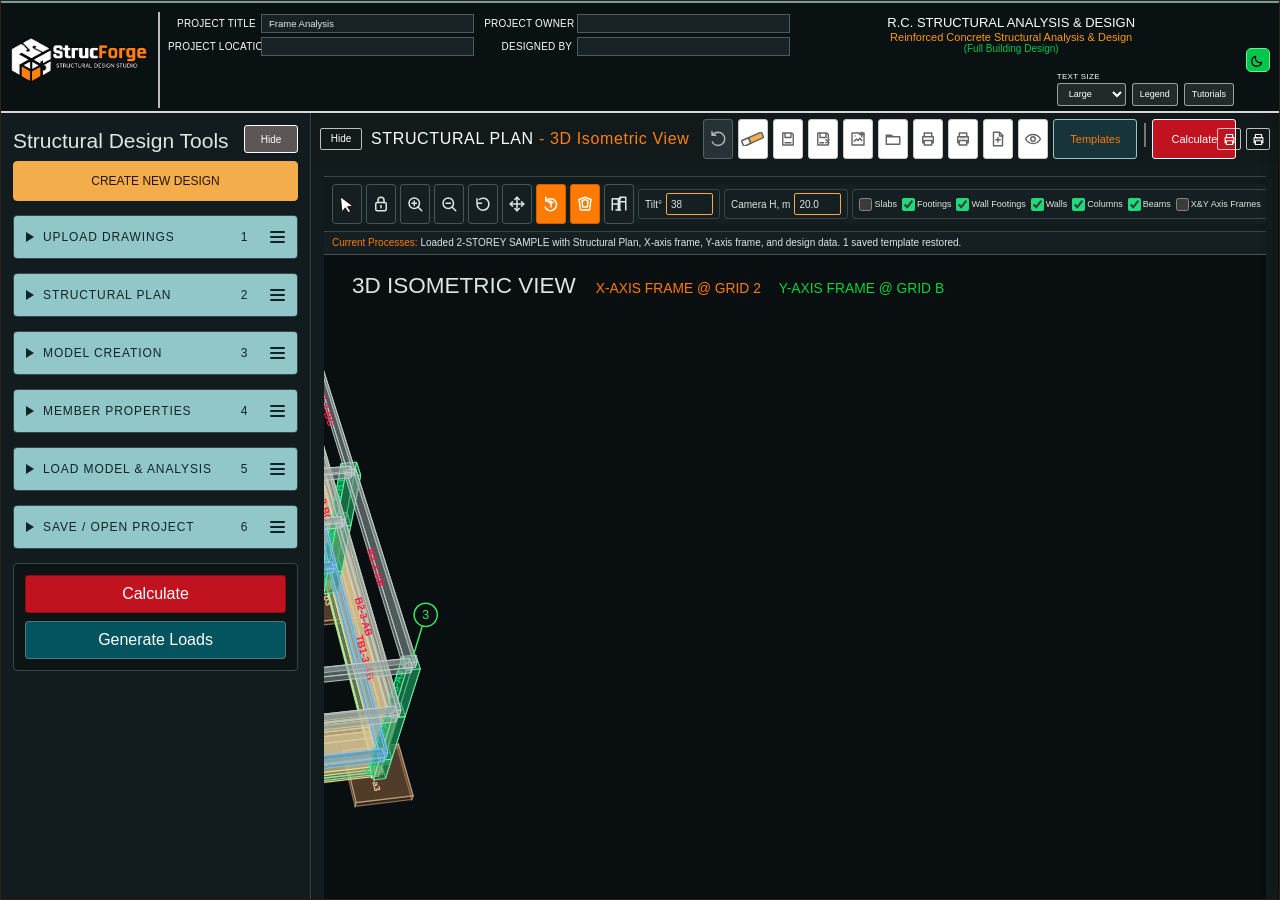
==== index.html @ c43afff8 "Keep A1 grid intersection consistent in 3D" ====
<!DOCTYPE html>
<html lang="en">
<head>
   <!-- Google tag (gtag.js) -->
<script async src="https://www.googletagmanager.com/gtag/js?id=G-LS4QZY01WS"></script>
<script>
  window.dataLayer = window.dataLayer || [];
  function gtag(){dataLayer.push(arguments);}
  gtag('js', new Date());

  gtag('config', 'G-LS4QZY01WS');
</script>
  <meta charset="UTF-8" />
  <meta name="viewport" content="width=device-width, initial-scale=1.0" />
  <title>RC Structural Frame Analysis</title>
  <link rel="icon" type="image/svg+xml" href="assets/SF-LOGO.svg" />
  <link rel="stylesheet" href="styles.css?v=68" />
  <!-- Authentication and premium gating are retained in the repository but paused during development. -->
  <style>
    .structural-sequence {
      display: grid;
      gap: 14px;
      padding: 12px;
      background: #f7f4f1;
      border: 1px solid rgba(40, 34, 30, 0.18);
      border-radius: 8px;
      margin-bottom: 12px;
    }
    .sequence-sheet {
      background: #fff;
      border: 1px solid rgba(30, 30, 30, 0.18);
      border-radius: 6px;
      padding: 12px;
      min-width: 0;
    }
    .sequence-sheet h2 {
      margin: 0 0 8px;
      font: 700 16px/1.2 Arial, sans-serif;
      letter-spacing: 0.04em;
      text-transform: uppercase;
    }
    .structural-plan-title-row {
      display: grid;
      grid-template-columns: 42px 285px minmax(0, 1fr) auto;
      align-items: center;
      gap: 9px;
      min-height: 44px;
      padding: 5px 8px;
      background: #878181;
      color: #fff;
    }
    .structural-plan-title-row h2 {
      min-width: 0;
      margin: 0;
      color: inherit;
      white-space: nowrap;
    }
    .structural-plan-title-row .drawing-title-suffix {
      color: #ff8112;
      text-transform: none;
    }
    .structural-plan-actions {
      grid-column: 4;
      grid-row: 1;
      justify-self: end;
      margin-left: 0;
    }
    #structuralSequence {
      padding: 0;
    }
    #structuralPlanSheet {
      padding: 0;
      border: 0;
    }
    #structuralPlanContent {
      padding: 12px;
    }
    .sequence-sheet.is-collapsed .structural-plan-content {
      display: none;
    }
    .sequence-grid {
      display: grid;
      grid-template-columns: minmax(280px, 1.05fr) minmax(260px, 0.95fr);
      gap: 14px;
    }
    .sequence-canvas {
      width: max(100%, 1500px);
      height: max(calc(100vh - 155px), 760px);
      min-height: 760px;
      display: block;
      background: #fff;
      cursor: default;
    }
    .sequence-note {
      margin: 8px 0 0;
      color: #514a45;
      font-size: 12px;
      line-height: 1.35;
    }
    .unified-drawing-stage {
      position: relative;
      display: grid;
      min-width: max(100%, 1500px);
      min-height: 760px;
      background: #fff;
    }
    .unified-drawing-stage > canvas {
      grid-area: 1 / 1;
      width: max(100%, 1500px) !important;
      height: max(calc(100vh - 155px), 760px) !important;
      min-height: 760px;
    }
    .unified-drawing-stage > canvas.is-inactive-view {
      visibility: hidden;
      pointer-events: none;
    }
    .template-browser {
      grid-area: 1 / 1;
      display: grid;
      align-content: start;
      gap: 16px;
      min-width: 0;
      min-height: 760px;
      padding: 24px;
      background: #fff;
      color: #1f1b19;
    }
    .template-browser.is-inactive-view {
      display: none;
    }
    .template-browser-heading {
      display: flex;
      align-items: center;
      min-height: 34px;
      border-bottom: 1px solid #b9b4b1;
    }
    .template-browser-heading h3 {
      margin: 0;
      font: 800 16px/1 Arial, sans-serif;
      letter-spacing: 0;
      text-transform: uppercase;
    }
    .template-browser-actions {
      display: inline-flex;
      align-items: center;
      gap: 8px;
      margin-left: auto;
    }
    .template-selection-count {
      color: #4d4744;
      font: 700 10px/1 Arial, sans-serif;
    }
    .template-delete-button {
      display: inline-flex;
      align-items: center;
      justify-content: center;
      width: 30px;
      height: 30px;
      padding: 0;
      border: 1px solid #8d3232;
      border-radius: 3px;
      background: #b42318;
      color: #fff;
      cursor: pointer;
    }
    .template-delete-button:disabled {
      border-color: #aaa;
      background: #dedede;
      color: #777;
      cursor: not-allowed;
    }
    .template-delete-button svg {
      width: 17px;
      height: 17px;
      fill: none;
      stroke: currentColor;
      stroke-width: 2;
      stroke-linecap: round;
      stroke-linejoin: round;
    }
    .template-grid {
      display: grid;
      grid-template-columns: repeat(auto-fill, minmax(260px, 360px));
      align-items: start;
      gap: 16px;
    }
    .template-card {
      position: relative;
      display: grid;
      gap: 10px;
      width: 100%;
      padding: 10px;
      overflow: hidden;
      border: 1px solid #9c9693;
      border-radius: 4px;
      background: #f7f7f7;
      color: #1f1b19;
      cursor: pointer;
      text-align: left;
    }
    .template-card.is-selected {
      border-color: #ff8112;
      box-shadow: 0 0 0 2px #ff8112;
    }
    .template-card-open {
      display: grid;
      gap: 10px;
      width: 100%;
      padding: 0;
      border: 0;
      background: transparent;
      color: inherit;
      cursor: pointer;
      text-align: left;
    }
    .template-card-select {
      position: absolute;
      top: 16px;
      right: 16px;
      display: inline-flex;
      align-items: center;
      gap: 5px;
      padding: 4px 6px;
      border: 1px solid #545b5d;
      border-radius: 3px;
      background: rgba(255,255,255,.94);
      color: #101719;
      font: 800 9px/1 Arial,sans-serif;
      cursor: pointer;
    }
    .template-card-select input { margin: 0; accent-color: #ff8112; }
    .template-card:hover {
      border-color: #ff8112;
      background: #fff;
    }
    .template-card:focus-visible {
      outline: 2px solid #ff8112;
      outline-offset: 2px;
    }
    .template-card-thumbnail {
      display: block;
      width: 100%;
      aspect-ratio: 16 / 10;
      border: 1px solid #2e3435;
      background: #0d1112;
      object-fit: cover;
    }
    .template-card-title {
      display: block;
      color: inherit;
      font: 800 13px/1.2 Arial, sans-serif;
      letter-spacing: 0;
      text-transform: uppercase;
    }
    #saveTemplateDialog { background:#f4f8f8; color:#101719; }
    #saveTemplateDialog h3,
    #saveTemplateDialog p,
    #saveTemplateDialog label { color:#101719; }
    #saveTemplateDialog #saveTemplateName {
      border:2px solid #44585b;
      background:#fff!important;
      color:#070b0c!important;
      caret-color:#070b0c;
      font-weight:700;
    }
    #saveTemplateDialog #saveTemplateName::placeholder { color:#596164; opacity:1; }
    .unified-frame-command-bank {
      display: none !important;
    }
    .unified-drawing-status {
      display: inline-flex;
      align-items: center;
      gap: 4px;
      margin-left: auto;
      min-width: 0;
      color: #111;
      font: 700 10px/1 Arial, sans-serif;
    }
    .unified-drawing-status > span {
      min-height: 28px;
      display: inline-flex;
      align-items: center;
      padding: 4px 6px;
      background: #f8f8f8;
      border: 1px solid #d0cbcb;
      white-space: nowrap;
    }
    .unified-drawing-status > [hidden] {
      display: none !important;
    }
    .unified-drawing-status #statusLabel {
      max-width: min(30vw, 430px);
      overflow: hidden;
      text-overflow: ellipsis;
    }
    .sequence-sheet #statusLabel.unified-general-status {
      display: block;
      width: 100%;
      max-width: none;
      min-height: 22px;
      margin: 0;
      padding: 5px 8px;
      overflow: hidden;
      border-bottom: 1px solid #d0cbcb;
      background: #f8f8f8;
      color: #333;
      font: 700 10px/1.2 Arial, sans-serif;
      text-overflow: ellipsis;
      white-space: nowrap;
    }
    #statusLabel::before {
      content: "Current Processes: ";
      color: #ff7a00;
      font-weight: 300;
      white-space: nowrap;
    }
    main::-webkit-scrollbar {
      width: 0;
    }
    .panel {
      scrollbar-width: none;
      -ms-overflow-style: none;
    }
    .panel::-webkit-scrollbar {
      width: 0;
      height: 0;
    }
    .plan-source-grid {
      display: grid;
      grid-template-columns: 1fr 1fr;
      gap: 8px;
    }
    .plan-source-grid label {
      display: block;
    }
    .plan-grid-editor,
    .plan-span-editor {
      display: grid;
      grid-template-columns: repeat(auto-fit, minmax(48px, 1fr));
      gap: 4px;
      margin: 4px 0 9px;
    }
    .plan-grid-editor.is-two-layer,
    .plan-span-editor.is-two-layer {
      grid-template-columns: repeat(var(--plan-editor-columns, 3), minmax(68px, 1fr));
      grid-auto-flow: row;
      overflow-x: auto;
      padding-bottom: 2px;
    }
    .plan-grid-cell,
    .plan-grid-add,
    .plan-span-cell {
      min-height: 30px;
      min-width: 0;
      border: 1px solid #aaa4a1;
      background: #fff;
    }
    .plan-grid-cell {
      display: flex;
      align-items: center;
      justify-content: center;
    }
    .plan-grid-cell > label {
      display: inline-flex;
      align-items: center;
      justify-content: center;
      gap: 3px;
      min-width: 0;
      margin: 0;
      font-size: 10px;
      font-weight: 900;
    }
    .plan-grid-cell input { width: 13px; height: 13px; margin: 0; accent-color: #ff8112; }
    .member-name-hover-editor {
      position: fixed;
      z-index: 12000;
      max-width: 150px;
      padding: 3px 5px;
      border: 1px solid #ff7a00;
      border-radius: 3px;
      background: rgba(5, 21, 23, 0.97);
      color: #fff;
      box-shadow: 0 4px 12px rgba(0, 0, 0, 0.36);
      font: 300 9px/1.25 "Aptos Light", Aptos, Arial, sans-serif;
      pointer-events: none;
      white-space: nowrap;
    }
    .member-name-hover-editor[hidden] { display: none; }
    #memberNameDialog { width: min(210px, calc(100vw - 20px)); }
    #memberNameDialog .girder-direction-dialog-inner { padding: 8px; }
    #memberNameDialog h3 { margin-bottom: 4px; font-size: 11px; }
    #memberNameDialog label { margin-bottom: 3px; font-size: 8px; }
    #memberNameDialog input { min-height: 24px; margin-bottom: 7px; padding: 3px 5px; font-size: 10px; }
    #memberNameDialog .girder-direction-actions { gap: 4px; }
    #memberNameDialog .girder-direction-actions button { min-height: 24px; padding: 3px 5px; font-size: 9px; }
    #memberNameDialog { background: #f3fbfb; color: #071718; border-color: #3f5557; }
    #memberNameDialog h3,
    #memberNameDialog label { color: #071718; text-shadow: none; }
    #memberNameDialog input { border: 1px solid #526769; background: #fff; color: #070b0c; }
    #memberNameDialog #memberNameDialogApply { border: 1px solid #064c46; background: #08766c; color: #fff; }
    #memberNameDialog #memberNameDialogApply:hover { background: #0b9184; color: #fff; }
    #memberNameDialog #memberNameDialogCancel { border: 1px solid #343a3c; background: #4b5558 !important; color: #fff !important; }
    .plan-grid-add { display: flex; }
    .plan-grid-add button {
      width: 100%;
      height: 100%;
      border: 0;
      background: #e9e5e2;
      color: #262323;
      font-size: 19px;
      line-height: 1;
      cursor: pointer;
    }
    input[type="number"] { font-size: 11px; }
    .plan-span-cell { display: grid; grid-template-rows: auto 26px; }
    .plan-span-cell label { margin: 0; padding: 3px 4px 1px; text-align: center; font-size: 10px; font-weight: 900; white-space: nowrap; }
    .plan-span-value { display: grid; grid-template-columns: minmax(0, 1fr) 18px; align-items: center; border-top: 1px solid #d3cecb; }
    .plan-span-cell input { min-width: 0; width: 100%; height: 25px; border: 0; border-radius: 0; padding: 3px 2px 3px 4px; text-align: right; font-size: 11px; }
    .plan-span-value span { text-align: center; font-size: 11px; font-weight: 800; }
    body[data-theme="green_teal"] .plan-grid-cell,
    body[data-theme="green_teal"] .plan-grid-add,
    body[data-theme="green_teal"] .plan-span-cell { border-color: #59676a; background: #202b2e; color: #e6eeec; }
    body[data-theme="green_teal"] .plan-grid-add button { background: #2a373a; color: #e6eeec; }
    body[data-theme="green_teal"] .plan-span-value { border-top-color: #59676a; }
    body[data-theme="green_teal"] .plan-span-cell input { background: #202b2e; color: #e6eeec; }
    .plan-level-list {
      display: flex;
      flex-wrap: wrap;
      gap: 4px;
      margin: 4px 0 9px;
    }
    .plan-level-chip {
      padding: 5px 7px;
      border: 1px solid #aaa4a1;
      background: #fff;
      font-size: 10px;
      font-weight: 900;
      white-space: nowrap;
    }
    .plan-level-name-input {
      box-sizing: border-box;
      min-width: 72px;
      max-width: 132px;
      border: 0;
      padding: 0;
      background: transparent;
      color: inherit;
      font: inherit;
      text-align: center;
    }
    .plan-level-name-input:focus {
      outline: 1px solid #f3ad4b;
      outline-offset: 3px;
    }
    .plan-level-height-editor {
      display: grid;
      gap: 4px;
      margin: 4px 0 9px;
    }
    .plan-level-height-row {
      display: grid;
      grid-template-columns: minmax(0, 1fr) 84px;
      align-items: center;
      gap: 6px;
    }
    .plan-level-height-row label { margin: 0; font-size: 10px; font-weight: 800; }
    .plan-level-height-input { display: grid; grid-template-columns: minmax(0, 1fr) 18px; align-items: center; }
    .plan-level-height-input input { min-width: 0; width: 100%; text-align: right; font-size: 11px; }
    .plan-level-height-input span { text-align: center; font-size: 11px; font-weight: 800; }
    body[data-theme="green_teal"] .plan-level-chip { border-color: #59676a; background: #202b2e; color: #e6eeec; }
    .frame-sheet {
      position: relative;
      background: #fff;
      border-top: 1px solid rgba(30, 30, 30, 0.18);
      border-bottom: 1px solid rgba(30, 30, 30, 0.18);
      margin-bottom: 12px;
      min-width: 0;
    }
    .frame-sheet-title {
      margin: 0;
      padding: 10px 14px;
      background: #f7f4f1;
      border-bottom: 1px solid rgba(30, 30, 30, 0.16);
      font: 800 16px/1.2 Arial, sans-serif;
      letter-spacing: 0.06em;
      text-transform: uppercase;
    }
    .drawing-toolbar {
      display: inline-flex;
      align-items: center;
      gap: 6px;
      padding: 6px 8px;
      margin: 0 0 8px;
      border: 1px solid #c9c9c9;
      background: #f8f8f8;
      border-radius: 3px;
    }
    .drawing-toolbar[hidden] { display: none !important; }
    .drawing-tool-btn {
      width: 30px;
      height: 30px;
      display: inline-flex;
      align-items: center;
      justify-content: center;
      border: 1px solid #9d9d9d;
      border-radius: 3px;
      background: #fff;
      color: #111;
      cursor: pointer;
      padding: 0;
    }
    .drawing-tool-btn:hover {
      background: #e8e8e8;
      border-color: #111;
    }
    .drawing-tool-btn.is-active {
      background: #ff7a00 !important;
      border-color: #d35e00 !important;
      color: #fff !important;
    }
    .drawing-toolbar > .iso-only-tool { display: none; }
    .drawing-toolbar.is-iso-mode > *:not(.iso-only-tool):not(.all-view-tool) { display: none; }
    .drawing-toolbar.is-iso-mode > .iso-only-tool { display: inline-flex; }
    .iso-tilt-control { height: 30px; align-items: center; gap: 4px; padding: 0 6px; border: 1px solid var(--line); border-radius: 3px; background: var(--panel); color: var(--text); font-size: 10px; white-space: nowrap; }
    .iso-tilt-control input { width: 47px; height: 22px; padding: 1px 4px; border: 1px solid #F3AD4B; border-radius: 2px; background: var(--field); color: var(--text); font: 300 10px "Aptos Light", "Aptos", Arial, sans-serif; }
    .iso-visibility-controls { display: inline-flex; height: 30px; align-items: center; gap: 5px; padding: 0 6px; border: 1px solid var(--line); border-radius: 3px; background: var(--panel); color: var(--text); font-size: 9px; white-space: nowrap; }
    .iso-visibility-controls label { display: inline-flex; align-items: center; gap: 2px; cursor: pointer; }
    .iso-visibility-controls input { margin: 0; accent-color: #20d979; }
    canvas.name-editing-active { cursor: pointer !important; }
    canvas.member-name-editable-hover { cursor: text !important; }
    #isometricCanvas.iso-rotation-active { cursor: ew-resize !important; }
    canvas.selection-tool-active,
    canvas.beam-selection-active { cursor: default !important; }
    canvas.view-locked { cursor: default !important; }
    .drawing-tool-btn svg {
      width: 18px;
      height: 18px;
      fill: none;
      stroke: currentColor;
      stroke-width: 2;
      stroke-linecap: round;
      stroke-linejoin: round;
    }
    .drawing-toolbar-separator {
      width: 1px;
      height: 22px;
      margin: 0 2px;
      background: #b8b8b8;
    }
    .plan-level-tabs {
      display: flex;
      align-items: center;
      gap: 0;
      width: max-content;
      max-width: 100%;
      margin: 0 0 8px;
      overflow-x: auto;
      border: 1px solid #8d8d8d;
      border-radius: 3px;
      background: #f8f8f8;
    }
    .plan-level-btn {
      min-width: 82px;
      height: 30px;
      border: 0;
      border-right: 1px solid #b7b7b7;
      border-radius: 0;
      background: #f8f8f8;
      color: #111;
      padding: 0 10px;
      cursor: pointer;
      font: 700 11px/1 Arial, sans-serif;
      white-space: nowrap;
    }
    .plan-level-btn:last-child { border-right: 0; }
    .plan-level-btn:hover { background: #e8e8e8; }
    .plan-level-btn.is-active {
      background: #ff8112;
      color: #fff;
    }
    body[data-theme="green_teal"] #planLevelTabs .plan-level-btn.is-active {
      background: #ff8112 !important;
      border-color: #ff8112 !important;
      color: #fff !important;
    }
    .drawing-control-row {
      display: flex;
      align-items: center;
      gap: 8px;
      min-height: 46px;
      margin: 0;
      padding: 6px 8px;
      overflow: hidden;
      background: #878181;
      border-top: 1px solid #6f6969;
      border-bottom: 1px solid #6f6969;
    }
    .unified-sticky-drawing-controls {
      position: sticky;
      top: 44px;
      z-index: 90;
      width: 100%;
      background: #878181;
    }
    .unified-sticky-drawing-controls .drawing-control-row.plan-control-row {
      position: static !important;
      top: auto !important;
    }
    .unified-sticky-drawing-controls #statusLabel.unified-general-status {
      position: static;
    }
    .drawing-control-row .drawing-toolbar {
      flex: 0 0 auto;
      gap: 4px;
      margin: 0;
      padding: 0;
      border: 0;
      background: transparent;
    }
    .drawing-control-row .plan-level-tabs {
      flex: 1 1 auto;
      width: auto;
      min-width: 0;
      max-width: none;
      margin: 0;
      overflow-x: auto;
    }
    .drawing-control-row .plan-level-btn {
      min-width: 68px;
      padding: 0 6px;
      font-size: 10px;
    }
    .drawing-control-row .plan-level-btn:first-child {
      min-width: 78px;
    }
    .drawing-control-row .plan-level-btn[data-view="X"],
    .drawing-control-row .plan-level-btn[data-view="Y"] {
      min-width: 90px;
    }
    #xAxisFrameSheet .drawing-control-row .toolbar,
    #yAxisFrameSheet .drawing-control-row .toolbar {
      position: static;
      flex: 1 0 auto;
      min-height: 30px;
      height: 30px;
      margin: 0;
      padding: 0;
      gap: 8px;
      border: 0;
      background: transparent;
      color: #111;
    }
    .drawing-control-row .toolbar > span {
      min-height: 28px;
      display: inline-flex;
      align-items: center;
      padding: 4px 8px;
      background: #f8f8f8;
      border-color: #d0cbcb;
    }
    .drawing-control-row #statusLabel {
      margin-left: auto;
      max-width: min(42vw, 560px);
    }
    .topbar-project-heading {
      grid-column: 1 / 2;
      align-self: center;
    }
    .topbar-icon-dock {
      grid-column: 2 / -1;
      grid-row: 1;
      align-self: center;
      justify-self: center;
      min-width: 0;
    }
    .topbar-icon-dock .tool-icon-group {
      min-width: 0;
      margin: 0;
      padding: 0;
      gap: 7px;
      border: 0;
      justify-content: center;
    }
    .topbar-icon-dock .toolbar-icon-btn {
      width: 32px;
      height: 32px;
      min-width: 32px;
      flex: 0 0 32px;
    }
    .topbar-icon-dock .toolbar-icon-btn svg {
      width: 21px;
      height: 21px;
    }
    .topbar-icon-dock .toolbar-calc-icon {
      width: auto;
      min-width: 92px;
      flex-basis: 92px;
      margin-left: 10px;
      padding: 0 14px;
      background: #03545e;
      border-color: #fff;
      color: #fff;
      font: 700 12px/1 Arial, sans-serif;
    }
    .topbar-icon-dock .toolbar-calc-icon::before {
      left: -9px;
      top: 3px;
      height: 24px;
    }
    #canvas {
      cursor: default;
    }
    #structuralPlanCanvas,
    #yAxisCanvas {
      width: max(100%, 1500px);
      height: max(calc(100vh - 155px), 760px);
      min-height: 760px;
      cursor: default;
      touch-action: none;
    }
    #canvas,
    #isometricCanvas {
      touch-action: none;
    }
    body:not(.delete-mode) #structuralPlanCanvas:not(.column-creation-active):not(.node-creation-active):not(.member-creation-active):not(.wall-creation-active):not(.annotation-creation-active) {
      cursor: default;
    }
    #structuralPlanCanvas.column-creation-active {
      cursor: crosshair;
    }
    #structuralPlanCanvas.member-creation-active {
      cursor: crosshair !important;
    }
    #structuralPlanCanvas.wall-creation-active {
      cursor: crosshair !important;
    }
    #structuralPlanCanvas.node-creation-active {
      cursor: crosshair !important;
    }
    #yAxisCanvas.model-creation-active {
      cursor: crosshair;
    }
    .engineering-control {
      display: grid;
      gap: 7px;
      margin-top: 8px;
    }
    .engineering-control details {
      border-top: 1px solid rgba(30, 30, 30, 0.24);
      padding-top: 7px;
    }
    .engineering-control summary {
      cursor: pointer;
      font-weight: 700;
      text-transform: uppercase;
    }
    .engineering-control .check-line {
      display: grid;
      grid-template-columns: 18px 1fr auto;
      align-items: center;
      gap: 6px;
      margin: 4px 0;
    }
    .engineering-control .check-line input[type="checkbox"] {
      width: 16px;
      height: 16px;
      margin: 0;
    }
    .engineering-control .check-line output {
      font-size: 11px;
      white-space: nowrap;
    }
    .economical-design-control {
      display: grid;
      grid-template-columns: minmax(0, 1fr) auto auto;
      align-items: center;
      gap: 10px;
      margin: 7px 0;
      padding: 6px 0;
      border-top: 1px solid rgba(30, 30, 30, 0.24);
      border-bottom: 1px solid rgba(30, 30, 30, 0.24);
    }
    .economical-design-control > strong {
      color: #c1121f;
      font-size: 17.6px;
      line-height: 1.2;
    }
    .economical-design-control label {
      display: inline-flex;
      align-items: center;
      gap: 4px;
      margin: 0;
      font-size: 10px;
      white-space: nowrap;
    }
    .economical-design-control input[type="checkbox"] {
      width: 12px;
      height: 12px;
      min-height: 0;
      margin: 0;
      padding: 0;
    }
    .load-summary,
    .analysis-audit {
      margin-top: 8px;
      padding: 7px;
      border-left: 3px solid #555;
      background: #f3f3f3;
      font-size: 11px;
      line-height: 1.4;
    }
    .analysis-audit.pass { border-left-color: #26734d; }
    .analysis-audit.warn { border-left-color: #9a6700; }
    .analysis-audit.fail { border-left-color: #b42318; }
    .frame-badge {
      display: inline-block;
      min-width: 18px;
      margin-right: 4px;
      border: 1px solid currentColor;
      padding: 1px 3px;
      font: 700 9px/1 Arial, sans-serif;
      text-align: center;
    }
    #canvas.is-panning,
    #structuralPlanCanvas.is-panning,
    #yAxisCanvas.is-panning {
      cursor: grabbing;
    }
    body.delete-mode #structuralPlanCanvas,
    body.delete-mode #yAxisCanvas,
    body.delete-mode #canvas {
      cursor: url("data:image/svg+xml,%3Csvg xmlns='http://www.w3.org/2000/svg' width='28' height='18' viewBox='0 0 28 18'%3E%3Cg transform='rotate(-24 14 9)'%3E%3Cpath d='M3 5h22a2 2 0 0 1 2 2v4a2 2 0 0 1-2 2H3a2 2 0 0 1-2-2V7a2 2 0 0 1 2-2Z' fill='%23F3AD4B' stroke='%230b1112' stroke-width='1'/%3E%3Cpath d='M3 5h7v8H3a2 2 0 0 1-2-2V7a2 2 0 0 1 2-2Z' fill='%23f7f7f4' stroke='%230b1112' stroke-width='1'/%3E%3C/g%3E%3C/svg%3E") 3 13, default !important;
    }
    .member-results-sheet {
      position: relative;
      width: 100%;
      margin: 0 0 12px;
      border: 1px solid rgba(30, 30, 30, 0.2);
      background: #fff;
    }
    .member-results-sheet .member-props-table,
    .member-results-sheet .member-props-table:hover,
    .member-results-sheet .member-props-table:focus-within {
      position: relative;
      inset: auto;
      z-index: 1;
      width: 100%;
      max-height: none;
      overflow: visible;
      margin: 0;
      border: 0;
      border-radius: 0;
      box-shadow: none;
      background: #fff;
    }
    .member-results-sheet .member-props-table table,
    .member-results-sheet .member-props-table:not(:hover):not(:focus-within) table {
      display: table;
      width: 100%;
      min-width: 0;
      table-layout: fixed;
      font-size: 12.15px;
    }
    .member-results-sheet .member-props-table th,
    .member-results-sheet .member-props-table td {
      padding: 4px 3px;
      white-space: normal;
      overflow-wrap: anywhere;
      vertical-align: top;
    }
    .member-results-sheet .member-props-table input {
      width: 100%;
      min-width: 0;
      box-sizing: border-box;
    }
    .member-results-table thead th {
      text-align: center;
      vertical-align: middle;
    }
    .member-results-table thead tr:last-child th {
      background: #eef0f0;
      font-size: 10.8px;
    }
    #beamResultsSection { overflow: visible; }
    #beamResultsTable { min-width: 0 !important; }
    #beamResultsTable th,
    #beamResultsTable td {
      overflow-wrap: normal !important;
      word-break: normal;
    }
    .member-results-table .reinforcement-cell {
      text-align: center;
      vertical-align: middle;
      font-weight: 700;
    }
    .member-results-table .rebar-location-cell {
      padding: 0 !important;
      text-align: center;
      vertical-align: middle;
    }
    .member-results-table .rebar-location-grid {
      display: grid;
      grid-template-columns: minmax(0, 1fr) 20px;
      align-items: center;
    }
    .member-results-table .rebar-location-grid span,
    .member-results-table .rebar-location-grid strong {
      min-width: 0;
      padding: 3px 1px;
    }
    .member-results-table .rebar-location-grid span:nth-child(-n+2),
    .member-results-table .rebar-location-grid strong:nth-child(-n+2) {
      border-bottom: 1px solid #b9b9b9;
    }
    .member-results-table .rebar-location-grid strong {
      border-left: 1px solid #b9b9b9;
    }
    .member-results-table .stirrup-spacing-cell {
      font-size: 10.8px;
      line-height: 1.25;
      text-align: center;
      vertical-align: middle;
      overflow-wrap: normal;
      word-break: normal;
    }
    .member-results-table .stirrup-spacing-cell span {
      display: block;
      white-space: nowrap;
    }
    .member-results-table .not-applicable-cell {
      color: #777;
      text-align: center;
      vertical-align: middle;
    }
    .results-subsection {
      width: 100%;
      border-top: 2mm solid #fff;
    }
    .results-subsection-title {
      display: flex;
      align-items: center;
      justify-content: flex-start;
      gap: 8px;
      min-height: 28px;
      padding: 4px 7px;
      background: #878181;
      color: #fff;
      font: 800 10px/1 Arial, sans-serif;
    }
    .results-subsection-actions {
      display: inline-flex;
      align-items: center;
      gap: 5px;
      margin-left: auto;
    }
    .mpr-auto-pass-control {
      display: inline-flex;
      align-items: center;
      gap: 4px;
      min-height: 22px;
      padding: 0 7px;
      border: 1px solid rgba(255, 255, 255, 0.72);
      border-radius: 2px;
      background: rgba(0, 0, 0, 0.18);
      color: #fff;
      font: 800 9px/1 Arial, sans-serif;
      cursor: pointer;
      user-select: none;
    }
    .mpr-auto-pass-control input { margin: 0; accent-color: #20d979; }
    .mpr-auto-pass-control:has(input:checked) { background: #08784f; border-color: #b9ffe1; }
    .mpr-show-only-control {
      display: inline-flex;
      align-items: center;
      gap: 5px;
    }
    .mpr-show-only-select {
      width: 78px;
      max-width: 78px;
      min-height: 22px;
      padding: 0 3px;
      border: 1px solid rgba(255, 255, 255, 0.72);
      border-radius: 2px;
      background: rgba(0, 0, 0, 0.18);
      color: #fff;
      font: 700 8px/1 Arial, sans-serif;
      cursor: pointer;
      white-space: nowrap;
    }
    .mpr-show-only-select option,
    .mpr-show-only-select optgroup {
      background: #050505;
      color: #fff;
      font: 600 16px/1.35 Arial, sans-serif;
    }
    .mpr-show-only-select option:nth-of-type(odd) { background: #050505; }
    .mpr-show-only-select option:nth-of-type(even) { background: #4a4a4a; }
    .mpr-show-only-control.is-active .mpr-show-only-select {
      background: #0d6e58;
      border-color: #c8ffec;
    }
    .mpr-shown-members {
      display: inline-flex;
      align-items: center;
      align-self: center;
      min-height: 22px;
      max-width: 294px;
      overflow: hidden;
      color: #fff;
      font: 700 14px/1.15 Arial, sans-serif;
      text-overflow: ellipsis;
      white-space: nowrap;
    }
    .mpr-show-only-filtered { display: none !important; }
    .mpr-soil-status-primary {
      display: inline-block;
      font-size: 10px;
      font-weight: 900;
      line-height: 1.05;
    }
    .mpr-soil-status-qualifier {
      display: inline-block;
      margin-left: 2px;
      font-size: 7.5px;
      font-weight: 600;
      line-height: 1.05;
      white-space: nowrap;
    }
    .results-subsection.is-collapsed table {
      display: none !important;
    }
    .results-subsection table {
      margin: 0;
    }
    .results-subsection table caption {
      height: 0;
      overflow: hidden;
      color: transparent;
      font-size: 0;
    }
    .structural-estimates-section {
      overflow: hidden;
    }
    .results-subsection.is-collapsed .structural-estimates-content {
      display: none !important;
    }
    .structural-estimates-content {
      padding: 8px;
      background: #f4f6f5;
    }
    .structural-estimates-note {
      margin: 0 0 8px;
      padding: 7px 9px;
      border-left: 3px solid #d58019;
      background: #fff8e9;
      color: #3e3a32;
      font: 600 10.5px/1.4 Arial, sans-serif;
    }
    .structural-estimate-block + .structural-estimate-block {
      margin-top: 10px;
    }
    .structural-estimate-heading {
      margin: 0;
      padding: 6px 8px;
      background: #AEC8A7;
      color: #17261b;
      font: 800 11px/1.2 Arial, sans-serif;
      letter-spacing: .04em;
      display: flex;
      align-items: center;
      gap: 8px;
    }
    .structural-estimate-toggle {
      min-width: 46px;
      padding: 3px 7px;
      border: 1px solid #385141;
      border-radius: 3px;
      background: #f8fbf7;
      color: #17261b;
      cursor: pointer;
      font: 800 10px/1 Arial, sans-serif;
    }
    .structural-estimate-toggle:hover,
    .structural-estimate-toggle:focus-visible {
      background: #dcebd8;
      outline: 2px solid #385141;
      outline-offset: 1px;
    }
    .structural-estimate-block.is-collapsed .structural-estimate-content {
      display: none;
    }
    .structural-estimates-scroll {
      width: 100%;
      overflow-x: auto;
      overscroll-behavior-inline: contain;
      -webkit-overflow-scrolling: touch;
    }
    .member-results-sheet .member-props-table .structural-estimates-table {
      width: max-content;
      min-width: 100%;
      table-layout: auto;
      font-size: 10.5px;
    }
    .structural-estimates-table th,
    .structural-estimates-table td {
      min-width: 74px;
      text-align: center;
      vertical-align: middle !important;
      white-space: nowrap !important;
    }
    .structural-estimates-table th:first-child,
    .structural-estimates-table td:first-child {
      min-width: 105px;
      text-align: left;
      font-weight: 700;
    }
    .structural-estimates-table .structural-estimate-total td {
      background: #dde7e4;
      color: #152724;
      font-weight: 800;
      border-top: 2px solid #50625e;
    }
    .structural-estimates-table .structural-estimate-grand-total td {
      background: #1c6252;
      color: #fff;
      font-weight: 800;
    }
    .structural-estimates-table.structural-estimates-overall th:last-child,
    .structural-estimates-table.structural-estimates-overall td:last-child {
      background: #1c6252;
      color: #fff;
      font-weight: 800;
    }
    .structural-estimates-empty {
      padding: 12px !important;
      color: #666;
      text-align: center !important;
    }
    .structural-estimate-pricing-controls {
      display: grid;
      grid-template-columns: minmax(230px, 1fr) minmax(235px, 0.75fr);
      gap: 7px;
      margin: 0 0 8px;
      padding: 8px;
      border: 1px solid #86918e;
      background: #eef3f1;
    }
    .structural-estimate-pricing-controls label {
      display: grid;
      gap: 3px;
      color: #243532;
      font: 800 9px/1.2 Arial, sans-serif;
      text-transform: uppercase;
    }
    .structural-estimate-pricing-controls input,
    .structural-estimate-pricing-controls select {
      width: 100%;
      min-width: 0;
      height: 28px;
      box-sizing: border-box;
      padding: 3px 6px;
      border: 1px solid #778783;
      background: #fff;
      color: #17211f;
      font: 700 10.5px/1 Arial, sans-serif;
    }
    #structuralEstimateCurrency {
      width: 245px !important;
      min-width: 245px !important;
      max-width: 245px !important;
    }
    .structural-estimate-pricing-controls > label:last-child {
      width: 245px;
      min-width: 245px;
      justify-self: start;
    }
    .structural-estimate-mix-options { display: flex; align-items: center; gap: 14px; min-height: 28px; }
    .structural-estimate-mix-options label { display: inline-flex; align-items: center; gap: 6px; text-transform: none; white-space: nowrap; cursor: pointer; }
    .structural-estimate-mix-options input { width: 16px; height: 16px; margin: 0; accent-color: #13845f; }
    .structural-estimate-price-input {
      width: 92px !important;
      min-width: 92px !important;
      padding: 3px 5px !important;
      text-align: right !important;
    }
    .structural-estimate-price-editor { display: inline-flex; align-items: center; justify-content: center; gap: 4px; font-weight: 800; }
    .structural-estimate-source {
      max-width: 240px;
      white-space: normal !important;
      text-align: left !important;
      font-size: 9px;
      line-height: 1.25;
    }
    .structural-estimate-cost-total td {
      background: #123f35 !important;
      color: #fff !important;
      font-weight: 800;
    }
    .design-input {
      width: 100%;
      min-width: 0;
      box-sizing: border-box;
      padding: 2px !important;
      font: 700 10.8px/1 Arial, sans-serif;
      text-align: center;
    }
    .member-id-input,
    .slab-type-select {
      width: 100%;
      min-width: 0;
      box-sizing: border-box;
      padding: 2px !important;
      font: 700 10.8px/1.15 Arial, sans-serif;
      text-align: center;
    }
    #beamResultsTable .member-id-input { color: #008f3b; font-weight: 800; }
    .mpr-sort-button {
      display: inline-flex;
      align-items: center;
      justify-content: center;
      gap: 3px;
      width: 100%;
      min-width: 0;
      padding: 1px;
      border: 0;
      border-radius: 0;
      background: transparent;
      color: inherit;
      font: inherit;
      line-height: inherit;
      cursor: pointer;
    }
    .mpr-sort-button svg {
      width: 11px;
      height: 11px;
      flex: 0 0 11px;
      fill: none;
      stroke: currentColor;
      stroke-width: 2;
      stroke-linecap: round;
      stroke-linejoin: round;
      opacity: 0.55;
    }
    .mpr-sort-button.is-active svg { opacity: 1; }
    .mpr-sort-button[data-sort-direction="desc"] svg { transform: rotate(180deg); }
    .mpr-sort-button:focus-visible {
      outline: 2px solid #ff8112;
      outline-offset: 1px;
    }
    .mpr-rebar-bulk-header {
      display: inline-flex;
      align-items: center;
      justify-content: center;
      width: 100%;
      min-width: 0;
      padding: 1px;
      border: 0;
      border-radius: 0;
      background: transparent;
      color: inherit;
      font: inherit;
      line-height: inherit;
      cursor: context-menu;
    }
    .mpr-rebar-bulk-header:focus-visible {
      outline: 2px solid #ff8112;
      outline-offset: 1px;
    }
    .mpr-visibility-heading,
    .mpr-visibility-cell {
      width: 36px;
      min-width: 36px;
      padding: 2px !important;
      text-align: center;
      vertical-align: middle !important;
    }
    .mpr-row-visibility-btn {
      display: inline-flex;
      align-items: center;
      justify-content: center;
      width: 25px;
      height: 25px;
      min-width: 25px;
      padding: 0;
      border: 1px solid #8f8a8a;
      border-radius: 3px;
      background: #fff;
      color: #3f4445;
      cursor: pointer;
    }
    .mpr-row-visibility-btn svg {
      width: 16px;
      height: 16px;
      fill: none;
      stroke: currentColor;
      stroke-width: 1.8;
      stroke-linecap: round;
      stroke-linejoin: round;
    }
    .mpr-row-hidden .mpr-row-visibility-btn {
      background: #ff8112;
      border-color: #c95d00;
      color: #fff;
    }
    .member-props-table:not(.mpr-reveal-hidden) tr.mpr-row-hidden { display: none; }
    .member-props-table.mpr-reveal-hidden tr.mpr-row-hidden td {
      opacity: 0.62;
      background: #fff0e3 !important;
    }
    #toolbarMprVisibilityBtn.is-active {
      background: #ff8112;
      border-color: #fff;
      color: #fff;
    }
    body[data-theme="green_teal"] .mpr-row-visibility-btn {
      background: #202b2e;
      border-color: #59676a;
      color: #e6eeec;
    }
    body[data-theme="green_teal"] .member-props-table.mpr-reveal-hidden tr.mpr-row-hidden td {
      background: #3a291b !important;
    }
    @media print {
      #beamResultsTable { min-width: 0 !important; }
      tr.mpr-row-hidden,
      .mpr-visibility-heading,
      .mpr-visibility-cell { display: none !important; }
    }
    .girder-direction-dialog {
      width: min(420px, calc(100vw - 32px));
      padding: 0;
      border: 1px solid #6f6969;
      border-radius: 6px;
      background: var(--surface, #fff);
      color: var(--text, #1f1f1f);
      box-shadow: 0 14px 36px rgba(0, 0, 0, 0.28);
    }
    .girder-direction-dialog::backdrop { background: rgba(0, 0, 0, 0.42); }
    .girder-direction-dialog-inner { padding: 16px; }
    .girder-direction-dialog h3 { margin: 0 0 8px; font-size: 16px; }
    .girder-direction-dialog p { margin: 0 0 14px; font-size: 12px; line-height: 1.4; }
    .girder-direction-dialog label { display: block; margin: 0 0 5px; font-size: 11px; font-weight: 800; }
    .girder-direction-dialog select,
    .girder-direction-dialog input { width: 100%; margin: 0 0 14px; box-sizing: border-box; }
    .girder-direction-actions { display: grid; grid-template-columns: 1fr 1fr; gap: 8px; }
    .girder-direction-actions button { min-height: 36px; font-weight: 800; }
    .mpr-show-hide-actions { grid-template-columns: repeat(3, minmax(0, 1fr)); }
    .girder-direction-cancel { grid-column: 1 / -1; background: #686262 !important; color: #fff !important; }
    .annotation-tool-row {
      display: grid;
      grid-template-columns: 1fr 1fr;
      gap: 6px;
      margin-top: 8px;
    }
    .column-tool-launch {
      display: flex !important;
      align-items: center;
      justify-content: center;
      gap: 8px;
      width: 100%;
      min-height: 42px;
      margin-top: 8px;
      border-color: #565050 !important;
      background: #3f4547 !important;
      color: #fff !important;
      font-weight: 900 !important;
    }
    .column-tool-launch:hover,
    .column-tool-launch:focus-visible { background: #ff8112 !important; }
    .column-tool-launch svg {
      width: 23px;
      height: 23px;
      fill: none;
      stroke: currentColor;
      stroke-width: 1.8;
    }
    .column-tool-count {
      display: inline-flex;
      align-items: center;
      justify-content: center;
      min-width: 20px;
      height: 20px;
      padding: 0 5px;
      border: 1px solid currentColor;
      border-radius: 3px;
      font-size: 10px;
      line-height: 1;
    }
    .annotation-tool-button {
      display: inline-flex;
      align-items: center;
      justify-content: center;
      gap: 7px;
      min-height: 40px;
      font-weight: 800;
    }
    .annotation-tool-button svg {
      width: 21px;
      height: 21px;
      fill: none;
      stroke: currentColor;
      stroke-width: 2;
      stroke-linecap: round;
      stroke-linejoin: round;
    }
    .annotation-tool-button.is-active {
      color: #fff !important;
      background: #ff7a00 !important;
      border-color: #d35e00 !important;
    }
    .annotation-match-button { grid-column: 1 / -1; }
    .annotation-style-controls {
      display: grid;
      grid-template-columns: 1fr 1fr;
      gap: 7px;
      margin: 7px 0 10px;
      padding: 8px;
      border: 1px solid var(--line, #8d8888);
      border-radius: 4px;
    }
    .annotation-style-controls label { margin: 0; font-size: 10px; font-weight: 800; }
    .annotation-style-controls input,
    .annotation-style-controls select { width: 100%; min-height: 31px; margin: 3px 0 0; box-sizing: border-box; }
    .annotation-style-controls input[type="color"] { padding: 2px; }
    canvas.annotation-creation-active { cursor: crosshair !important; }
    .column-tool-dialog {
      width: min(1180px, calc(100vw - 28px));
      max-width: 1180px;
      max-height: calc(100vh - 28px);
      padding: 0;
      overflow: hidden;
      border: 1px solid #5f5a58;
      border-radius: 6px;
      background: var(--surface, #fff);
      color: var(--text, #1f1f1f);
      box-shadow: 0 18px 46px rgba(0, 0, 0, 0.34);
    }
    .column-tool-dialog::backdrop { background: rgba(0, 0, 0, 0.58); }
    .column-tool-shell {
      display: grid;
      grid-template-rows: auto minmax(0, 1fr) auto;
      max-height: calc(100vh - 30px);
    }
    .column-tool-header,
    .column-tool-footer {
      display: flex;
      align-items: center;
      gap: 8px;
      padding: 9px 12px;
      background: #878181;
      color: #fff;
    }
    .column-tool-header h3 {
      margin: 0;
      font: 900 16px/1 Arial, sans-serif;
      letter-spacing: 0;
      text-transform: uppercase;
    }
    .column-tool-close,
    .column-tool-icon-button,
    .column-library-new {
      display: inline-flex;
      align-items: center;
      justify-content: center;
      min-width: 30px;
      height: 30px;
      padding: 0;
      border: 1px solid #777171;
      border-radius: 3px;
      background: #fff;
      color: #262323;
      cursor: pointer;
    }
    .column-tool-close { margin-left: auto; }
    .column-tool-close svg,
    .column-tool-icon-button svg,
    .column-library-new svg {
      width: 16px;
      height: 16px;
      fill: none;
      stroke: currentColor;
      stroke-width: 1.8;
      stroke-linecap: round;
      stroke-linejoin: round;
    }
    .column-tool-icon-button.is-active {
      border-color: #c95d00;
      background: #ff8112;
      color: #fff;
    }
    .column-tool-main {
      display: grid;
      grid-template-columns: 245px minmax(0, 1fr);
      min-height: 0;
      background: var(--surface, #fff);
    }
    .column-shape-library {
      min-width: 0;
      padding: 12px;
      overflow-y: auto;
      border-right: 1px solid var(--line, #a39d99);
      background: var(--surface-soft, #f4f3f2);
    }
    .column-library-heading {
      display: flex;
      align-items: center;
      gap: 8px;
      margin-bottom: 10px;
    }
    .column-library-heading h4 {
      flex: 1;
      margin: 0;
      font: 900 12px/1.2 Arial, sans-serif;
      letter-spacing: 0;
      text-transform: uppercase;
    }
    .column-shape-library-grid {
      display: grid;
      grid-template-columns: repeat(2, minmax(0, 1fr));
      gap: 8px;
    }
    .column-shape-card {
      display: grid;
      grid-template-rows: 82px auto;
      gap: 5px;
      min-width: 0;
      padding: 6px;
      border: 1px solid #aaa4a1;
      border-radius: 4px;
      background: var(--surface, #fff);
      color: inherit;
      cursor: pointer;
      text-align: left;
    }
    .column-shape-card.is-active { border: 2px solid #ff8112; padding: 5px; }
    .column-shape-card canvas {
      width: 100%;
      height: 82px;
      border: 1px solid var(--line, #d3cecb);
      background: var(--surface, #fff);
    }
    .column-shape-card strong,
    .column-shape-card small {
      display: block;
      overflow: hidden;
      color: inherit;
      line-height: 1.2;
      text-overflow: ellipsis;
      white-space: nowrap;
    }
    .column-shape-card strong { font-size: 10px; }
    .column-shape-card small { font-size: 9px; opacity: 0.75; }
    .column-library-empty { margin: 16px 0; color: #6b6562; font-size: 11px; text-align: center; }
    .column-tool-editor {
      display: grid;
      grid-template-rows: auto auto minmax(320px, 1fr) auto;
      min-width: 0;
      min-height: 0;
      padding: 12px;
      gap: 8px;
    }
    .column-tool-fields {
      display: grid;
      grid-template-columns: minmax(180px, 1fr) 145px;
      gap: 8px;
    }
    .column-tool-fields label { font-size: 10px; font-weight: 900; }
    .column-tool-fields input {
      width: 100%;
      min-height: 32px;
      margin-top: 3px;
      box-sizing: border-box;
    }
    .column-tool-toolbar { display: flex; align-items: center; gap: 5px; flex-wrap: wrap; }
    .column-tool-canvas-wrap {
      position: relative;
      min-width: 0;
      min-height: 320px;
      overflow: hidden;
      border: 1px solid var(--line, #777171);
      background: var(--surface, #fff);
    }
    #columnShapeCanvas { display: block; width: 100%; height: 100%; min-height: 320px; cursor: crosshair; }
    .column-tool-readout {
      display: grid;
      grid-template-columns: minmax(0, 1.8fr) repeat(5, minmax(82px, 1fr));
      gap: 1px;
      border: 1px solid var(--line, #aaa4a1);
      background: var(--line, #aaa4a1);
    }
    .column-tool-readout span {
      min-width: 0;
      padding: 6px 7px;
      overflow: hidden;
      background: var(--surface, #fff);
      font-size: 10px;
      line-height: 1.25;
      text-overflow: ellipsis;
      white-space: nowrap;
    }
    #columnToolStatus { font-weight: 800; }
    .column-section-inputs {
      display: grid;
      grid-template-columns: repeat(3, minmax(110px, 1fr));
      gap: 8px;
      align-items: end;
      margin-right: auto;
    }
    .column-section-inputs label {
      display: grid;
      gap: 3px;
      color: inherit;
      font-size: 10px;
      font-weight: 800;
      text-transform: uppercase;
    }
    .column-section-inputs input { min-width: 0; }
    .column-tool-footer { justify-content: flex-end; background: var(--surface-soft, #f4f3f2); color: inherit; }
    .column-tool-footer button {
      min-height: 30px;
      padding: 0 9px;
      font-size: 10px;
      font-weight: 900;
    }
    #columnShapeSave { background: #17643b; color: #fff; }
    #applyColumnToPlanBtn { background: #03545e; color: #fff; }
    #applyColumnToPlanBtn svg { width: 14px; height: 14px; margin-right: 4px; vertical-align: -3px; fill: none; stroke: currentColor; stroke-width: 2; stroke-linecap: round; stroke-linejoin: round; }
    #columnShapeDelete { margin-right: auto; background: #b42318; color: #fff; }
    body[data-theme="green_teal"] .column-tool-dialog,
    body[data-theme="green_teal"] .column-tool-main,
    body[data-theme="green_teal"] .column-tool-editor,
    body[data-theme="green_teal"] .column-tool-canvas-wrap,
    body[data-theme="green_teal"] .column-shape-card,
    body[data-theme="green_teal"] .column-shape-card canvas,
    body[data-theme="green_teal"] .column-tool-readout span {
      background: #090f11;
      color: #e6eeec;
    }
    body[data-theme="green_teal"] .column-shape-library,
    body[data-theme="green_teal"] .column-tool-footer { background: #121b1d; color: #e6eeec; }
    body[data-theme="green_teal"] .column-tool-icon-button,
    body[data-theme="green_teal"] .column-library-new {
      border-color: #59676a;
      background: #202b2e;
      color: #e6eeec;
    }
    body[data-theme="green_teal"] .column-tool-icon-button.is-active { background: #ff8112; color: #fff; }
    @media (max-width: 820px) {
      .column-tool-main { grid-template-columns: 1fr; overflow-y: auto; }
      .column-shape-library { max-height: 190px; border-right: 0; border-bottom: 1px solid var(--line, #a39d99); }
      .column-shape-library-grid { grid-template-columns: repeat(3, minmax(0, 1fr)); }
      .column-tool-readout { grid-template-columns: repeat(2, minmax(0, 1fr)); }
      .column-tool-fields { grid-template-columns: 1fr; }
      .column-section-inputs { grid-template-columns: 1fr; width: 100%; }
    }
    .design-status {
      font-weight: 800;
      text-align: center;
    }
    .design-status.pass { color: #17643b; }
    .design-status.warn,
    .design-status.fail { color: #F3AD4B; }
    .column-results-table,
    .footing-results-table,
    .slab-results-table {
      table-layout: fixed;
      width: 100%;
      font-size: 10.8px !important;
    }
    #columnResultsSection {
      overflow-x: hidden;
    }
    #columnResultsTable {
      min-width: 0;
    }
    #columnResultsTable th:nth-child(24),
    #columnResultsTable td:nth-child(24) {
      width: 94px;
      overflow-wrap: normal;
      word-break: normal;
    }
    .member-results-sheet .member-props-table.is-collapsed {
      width: 100%;
      max-height: 32px;
      overflow: hidden;
    }
    #xAxisFrameSheet .toolbar,
    #yAxisFrameSheet .toolbar {
      position: relative;
      top: auto;
      height: auto;
      min-height: 43px;
      flex: 0 0 auto;
      flex-wrap: nowrap;
      white-space: nowrap;
      padding-top: 6px;
      padding-bottom: 6px;
    }
    .member-results-sheet .member-props-table.is-collapsed table,
    .member-results-sheet .member-props-table.is-collapsed .analysis-audit {
      display: none;
    }
    .node-results-title-bar {
      display: flex;
      align-items: center;
      justify-content: flex-start;
      gap: 8px;
      width: 100%;
    }
    .node-results-table.is-collapsed {
      margin-bottom: 0;
    }
    .node-results-table.is-collapsed thead tr:not(.node-results-title),
    .node-results-table.is-collapsed tbody {
      display: none;
    }
    .member-props-title {
      display: flex;
      align-items: center;
      justify-content: flex-start !important;
      gap: 8px;
      min-height: 28px;
      padding: 4px 7px;
      background: #16845b;
      color: #fff;
    }
    .member-props-title > .member-props-toggle,
    .results-subsection-title > .member-props-toggle,
    .node-results-title-bar > .member-props-toggle,
    .structural-plan-title-row > .member-props-toggle {
      width: 42px;
      padding: 0 5px;
    }
    .member-props-title::before {
      content: none !important;
      display: none !important;
    }
    .member-props-actions {
      display: inline-flex;
      align-items: center;
      gap: 5px;
      margin-left: auto;
    }
    .member-props-action {
      width: 24px;
      height: 22px;
      min-width: 24px;
      display: inline-flex;
      align-items: center;
      justify-content: center;
      padding: 0;
      border: 1px solid rgba(255, 255, 255, 0.72);
      border-radius: 2px;
      background: transparent;
      color: #fff;
      cursor: pointer;
    }
    .member-props-action:hover {
      background: #fff;
      color: #111;
    }
    .member-props-action svg {
      width: 15px;
      height: 15px;
      fill: none;
      stroke: currentColor;
      stroke-width: 1.8;
      stroke-linecap: round;
      stroke-linejoin: round;
    }
    .member-props-toggle {
      width: auto;
      height: 22px;
      flex: 0 0 auto;
      display: inline-flex;
      align-items: center;
      justify-content: center;
      border: 1px solid rgba(255, 255, 255, 0.72);
      border-radius: 2px;
      background: transparent;
      color: #fff;
      padding: 0 8px;
      cursor: pointer;
      font: 700 10px/1 Arial, sans-serif;
    }
    .member-results-section-row td,
    .node-results-title th {
      padding: 7px !important;
      background: #303637;
      color: #fff;
      font: 800 11px/1.2 Arial, sans-serif;
      text-align: left;
      letter-spacing: 0;
    }
    .node-results-title th {
      padding-left: 6px !important;
    }
    .node-results-table {
      margin-top: 8px;
    }
    .node-results-title th {
      position: sticky;
      top: 30px;
      z-index: 4;
    }
    .node-results-table thead tr:last-child th {
      position: sticky;
      top: 56px;
      z-index: 3;
      background: #e5e7e7;
      color: #111;
      font-weight: 800;
      text-align: center;
      vertical-align: middle;
    }
    .member-node-row td,
    .member-reaction-row td {
      background: #fafafa;
    }
    body[data-theme="green_teal"] {
      color-scheme: dark;
      --scheme-1: #243033;
      --scheme-2: #11191b;
      --scheme-3: #283537;
      --scheme-4: #40605d;
      --scheme-5: #0a1113;
      --app-bg: #060b0c;
      --panel-bg: #0d1416;
      --surface: #090f11;
      --surface-soft: #121b1d;
      --topbar: #0a1113;
      --topbar-text: #e7eeec;
      --accent: #4f8178;
      --accent-2: #789b94;
      --ink: #dce6e3;
      --muted: #a8b7b3;
      --line: #374649;
      --grid: #354447;
      --beam: #c5d0cd;
      --column: #f1f4f3;
      --dimension: #dce6e3;
      --load: #e96c64;
      --point: #72b88b;
      --support: #69a58e;
      --selected: #e3b765;
    }
    body[data-theme="green_teal"] .topbar,
    body[data-theme="green_teal"] .structural-sequence,
    body[data-theme="green_teal"] .frame-sheet-title {
      background: #0a1113;
    }
    body[data-theme="green_teal"] .panel,
    body[data-theme="green_teal"] .panel section,
    body[data-theme="green_teal"] .panel section:first-of-type,
    body[data-theme="green_teal"] .sequence-sheet,
    body[data-theme="green_teal"] .frame-sheet,
    body[data-theme="green_teal"] .unified-drawing-stage,
    body[data-theme="green_teal"] .template-browser,
    body[data-theme="green_teal"] .member-results-sheet,
    body[data-theme="green_teal"] .member-results-sheet .member-props-table {
      background: var(--surface-soft);
      color: var(--ink);
    }
    body[data-theme="green_teal"] .template-browser-heading {
      border-color: #465558;
    }
    body[data-theme="green_teal"] .template-selection-count { color:#dce6e3; }
    body[data-theme="green_teal"] .template-card-select { border-color:#89a0a4; background:rgba(8,18,20,.94); color:#fff; }
    body[data-theme="green_teal"] .template-card {
      border-color: #465558;
      background: #151f21;
      color: #dce6e3;
    }
    body[data-theme="green_teal"] .template-card:hover {
      border-color: #ff8112;
      background: #1b2729;
    }
    body[data-theme="green_teal"] .panel h1,
    body[data-theme="green_teal"] .panel h2,
    body[data-theme="green_teal"] .panel label,
    body[data-theme="green_teal"] .hint,
    body[data-theme="green_teal"] .sequence-note,
    body[data-theme="green_teal"] .frame-sheet-title {
      color: var(--ink);
      border-color: var(--line);
    }
    body[data-theme="green_teal"] .panel input,
    body[data-theme="green_teal"] .panel select,
    body[data-theme="green_teal"] .panel input[readonly],
    body[data-theme="green_teal"] .topbar-project input,
    body[data-theme="green_teal"] .member-results-sheet input {
      background: #182225;
      color: #e5ecea;
      border-color: #4b5b5e;
    }
    body[data-theme="green_teal"] .panel button,
    body[data-theme="green_teal"] .drawing-toolbar,
    body[data-theme="green_teal"] .drawing-tool-btn,
    body[data-theme="green_teal"] .plan-level-tabs,
    body[data-theme="green_teal"] .plan-level-btn,
    body[data-theme="green_teal"] .toolbar,
    body[data-theme="green_teal"] .toolbar > span,
    body[data-theme="green_teal"] .unified-drawing-status > span,
    body[data-theme="green_teal"] #statusLabel.unified-general-status {
      background: #151f21;
      color: #dce6e3;
      border-color: #465558;
    }
    body[data-theme="green_teal"] .drawing-control-row {
      background: #11191b;
      border-color: #374649;
    }
    body[data-theme="green_teal"] .unified-sticky-drawing-controls {
      background: #11191b;
    }
    body[data-theme="green_teal"] .member-results-sheet .member-props-table th,
    body[data-theme="green_teal"] .member-results-table thead tr:last-child th,
    body[data-theme="green_teal"] .node-results-table thead tr:last-child th {
      background: #202b2e;
      color: #e6eeec;
      border-color: #48575a;
    }
    body[data-theme="green_teal"] .member-results-sheet .member-props-table td,
    body[data-theme="green_teal"] .member-node-row td,
    body[data-theme="green_teal"] .member-reaction-row td {
      background: #10181a;
      color: #dce6e3;
      border-color: #3c4a4d;
    }
    body[data-theme="green_teal"] .member-results-sheet .member-props-table tbody tr:nth-child(even) td {
      background: #151f21;
    }
    body[data-theme="green_teal"] .structural-estimates-content {
      background: #0d1517;
    }
    body[data-theme="green_teal"] .structural-estimates-note {
      background: #1b2425;
      color: #dce6e3;
      border-left-color: #f3ad4b;
    }
    body[data-theme="green_teal"] .structural-estimate-pricing-controls {
      border-color: #465558;
      background: #162123;
    }
    body[data-theme="green_teal"] .structural-estimate-pricing-controls label { color: #dce6e3; }
    body[data-theme="green_teal"] .structural-estimate-pricing-controls input,
    body[data-theme="green_teal"] .structural-estimate-pricing-controls select {
      border-color: #59696c;
      background: #0f181a;
      color: #f0f5f4;
    }
    body[data-theme="green_teal"] .structural-estimate-heading {
      background: #AEC8A7;
      color: #17261b;
    }
    body[data-theme="green_teal"] .structural-estimates-table .structural-estimate-total td {
      background: #243638;
      color: #f1f5f4;
      border-top-color: #7b9690;
    }
    body[data-theme="green_teal"] .structural-estimates-table .structural-estimate-grand-total td {
      background: #166c56;
      color: #fff;
    }
    body:not([data-theme="green_teal"]) .member-results-sheet .member-props-table td.design-status.warn,
    body:not([data-theme="green_teal"]) .member-results-sheet .member-props-table td.design-status.fail,
    body[data-theme="green_teal"] .member-results-sheet .member-props-table td.design-status.warn,
    body[data-theme="green_teal"] .member-results-sheet .member-props-table td.design-status.fail {
      color: #F3AD4B !important;
    }
    body[data-theme="green_teal"] .load-summary,
    body[data-theme="green_teal"] .analysis-audit {
      background: #151f21;
      color: #dce6e3;
    }
    @media (max-width: 1100px) {
      .sequence-grid {
        grid-template-columns: 1fr;
      }
    }
    /* Keep MPR columns deterministic whenever the workspace is narrower than a
       normal full desktop. Horizontal scrolling avoids expensive full-table
       reflow while a desktop window is compressed. */
    @media (max-width: 1800px) {
      .member-results-sheet .mpr-table-scroll,
      .structural-estimates-scroll {
        width: 100%;
        overflow-x: auto !important;
        overflow-y: auto;
        overscroll-behavior-inline: contain;
        touch-action: pan-x pan-y;
        -webkit-overflow-scrolling: touch;
        contain: layout paint;
        scrollbar-gutter: stable;
      }
      .member-results-sheet .mpr-table-scroll > table {
        width: max-content !important;
        min-width: max-content !important;
        table-layout: fixed !important;
      }
      .member-results-sheet .mpr-table-scroll > table th,
      .member-results-sheet .mpr-table-scroll > table td {
        width: 92px;
        min-width: 92px;
        max-width: 92px;
      }
      .member-results-sheet .mpr-table-scroll > table th:first-child,
      .member-results-sheet .mpr-table-scroll > table td:first-child { width: 76px; min-width: 76px; max-width: 76px; }
    }
    @media (max-width: 1180px) {
      .topbar {
        grid-template-columns: 210px 520px 520px 430px 40px;
        overflow-x: auto;
        overflow-y: hidden;
        overscroll-behavior-inline: contain;
        touch-action: pan-x;
        -webkit-overflow-scrolling: touch;
      }
      .structural-plan-title-row,
      .drawing-control-row {
        overflow-x: auto;
        overflow-y: hidden;
        overscroll-behavior-inline: contain;
        touch-action: pan-x;
        -webkit-overflow-scrolling: touch;
      }
      .structural-plan-title-row > *,
      .drawing-control-row > *,
      .drawing-toolbar,
      .topbar-icon-dock,
      .tool-icon-group {
        flex: 0 0 auto;
      }
      .drawing-toolbar,
      .tool-icon-group {
        width: max-content;
        min-width: max-content;
        flex-wrap: nowrap;
      }
      .structural-estimate-pricing-controls { grid-template-columns: repeat(2, minmax(165px, 1fr)); min-width: 360px; }
      #structuralPlanCanvas,
      #yAxisCanvas {
        width: max(100%, 1000px);
        height: max(520px, 52vh);
        min-height: 520px;
      }
    }

    /* Header arrangement follows the full-building design workspace sequence. */
    .topbar {
      height: 76px;
      flex: 0 0 76px;
      grid-template-columns: minmax(170px, 210px) minmax(440px, 520px) minmax(360px, 1fr) minmax(330px, 430px) 26px;
      gap: 10px;
      padding: 6px 12px;
      align-items: center;
      overflow: visible;
    }
    .topbar-logo-wrap {
      height: 58px;
      padding-right: 10px;
      border-right: 2px solid rgba(255, 255, 255, 0.72);
    }
    .topbar-logo {
      width: 100%;
      height: 56px;
    }
    .topbar-project {
      display: grid;
      grid-template-columns: repeat(2, minmax(0, 1fr));
      grid-template-areas:
        "title owner"
        "location designer";
      gap: 4px 10px;
      min-width: 0;
      padding-right: 10px;
      border-right: 2px solid rgba(255, 255, 255, 0.72);
    }
    .topbar-project label {
      display: grid;
      grid-template-columns: minmax(112px, 125px) minmax(0, 1fr);
      gap: 5px;
      min-width: 0;
      margin: 0;
      font-size: 9px;
      line-height: 18px;
    }
    .topbar-project label > span {
      font-size: 10px;
      text-align: right;
      white-space: nowrap;
    }
    .topbar-project input {
      height: 19px;
      min-height: 19px;
      min-width: 0;
      font-size: 9.5px;
      line-height: 17px;
    }
    .project-title-field { grid-area: title; }
    .project-owner-field { grid-area: owner; }
    .project-location-field { grid-area: location; }
    .project-designer-field { grid-area: designer; }
    .topbar-icon-dock {
      grid-column: auto;
      grid-row: auto;
      justify-self: stretch;
      align-self: center;
      min-width: 0;
      padding-right: 10px;
      border-right: 2px solid rgba(255, 255, 255, 0.72);
    }
    .topbar-icon-dock .tool-icon-group {
      min-width: 0;
      width: 100%;
      margin: 0;
      padding: 0;
      gap: 4px;
      border: 0;
      justify-content: center;
    }
    .topbar-icon-dock .toolbar-icon-btn {
      width: 27px;
      height: 27px;
      min-width: 27px;
      flex: 0 0 27px;
    }
    .topbar-icon-dock .toolbar-icon-btn svg {
      width: 18px;
      height: 18px;
    }
    .topbar-icon-dock .toolbar-calc-icon {
      width: 72px;
      min-width: 72px;
      flex: 0 0 72px;
      margin-left: 4px;
      padding: 0 9px;
      background: #c1121f;
      border-color: #fff;
      color: #fff;
      font-size: 10px;
    }
    .topbar-icon-dock .toolbar-template-menu {
      width: 72px;
      min-width: 72px;
      flex: 0 0 72px;
      margin-left: 4px;
      padding: 0 9px;
      background: #17343a;
      border-color: #92C7C9;
      color: #ff7a00;
      font-size: 10px;
    }
    .topbar-icon-dock .toolbar-template-menu:hover,
    .topbar-icon-dock .toolbar-template-menu.is-active {
      background: #17343a;
      border-color: #ff7a00;
      color: #ff7a00;
    }
    .topbar-icon-dock .toolbar-calc-icon.is-calculated {
      background: #16845b;
      border-color: #9de2bc;
      color: #fff;
    }
    .topbar-icon-dock .toolbar-calc-icon:hover {
      background: #9f101a;
      color: #fff;
    }
    .topbar-icon-dock .toolbar-calc-icon.is-calculated:hover {
      background: #106b43;
    }
    .structural-plan-title-row .topbar-icon-dock {
      grid-column: 3;
      grid-row: 1;
      justify-self: start;
      width: min(100%, 540px);
      min-width: 0;
      margin-left: clamp(10px, 3vw, 44px);
      padding: 0;
      border: 0;
      overflow: visible;
    }
    .structural-plan-title-row .topbar-icon-dock .tool-icon-group {
      width: max-content;
      min-width: 0;
      justify-content: flex-start;
      margin: 0;
      padding: 0;
      gap: 5px;
    }
    .structural-plan-title-row .topbar-icon-dock .toolbar-icon-btn {
      width: 30px;
      height: 30px;
      min-width: 30px;
      flex-basis: 30px;
    }
    .structural-plan-title-row .topbar-icon-dock .toolbar-calc-icon {
      width: 84px;
      min-width: 84px;
      flex-basis: 84px;
      margin-left: 10px;
      font-size: 11px;
    }
    .structural-plan-title-row .topbar-icon-dock .toolbar-template-menu {
      width: 84px;
      min-width: 84px;
      flex-basis: 84px;
      margin-left: 0;
      padding: 0 8px;
      font-size: 11px;
    }
    .panel button#calculateBtn {
      background: #c1121f;
      border-color: #8f0c15;
      color: #fff;
      font-weight: 800;
    }
    .panel button#calculateBtn:hover,
    .panel button#calculateBtn:active {
      background: #9f101a;
      color: #fff;
    }
    .panel button#calculateBtn.is-calculated {
      background: #16845b;
      border-color: #106b43;
      color: #fff;
    }
    .panel button#calculateBtn.is-calculated:hover,
    .panel button#calculateBtn.is-calculated:active {
      background: #106b43;
    }
    .print-icon-btn {
      position: relative;
      overflow: visible;
    }
    .print-icon-btn::after {
      content: attr(data-tooltip);
      position: absolute;
      z-index: 50;
      left: 50%;
      top: calc(100% + 7px);
      transform: translateX(-50%);
      width: max-content;
      max-width: 110px;
      padding: 5px 7px;
      border: 1px solid #202526;
      border-radius: 3px;
      background: #202526;
      color: #fff;
      font: 700 10px/1 Arial, sans-serif;
      letter-spacing: 0;
      opacity: 0;
      pointer-events: none;
      transition: opacity 120ms ease;
    }
    .print-icon-btn:hover::after,
    .print-icon-btn:focus::after,
    .print-icon-btn:focus-visible::after {
      opacity: 1;
    }
    .topbar-brand {
      min-width: 0;
      padding-right: 10px;
      border-right: 2px solid rgba(255, 255, 255, 0.72);
      white-space: normal;
    }
    .topbar-title {
      font-size: 17px;
      letter-spacing: 0;
      line-height: 1.05;
      white-space: normal;
    }
    .topbar-subtitle {
      margin-top: 2px;
      font-size: 11px;
      letter-spacing: 0;
      white-space: nowrap;
    }
    .topbar-scope {
      margin-top: 1px;
      color: #00c74c;
      font-size: 10px;
      font-weight: 800;
      line-height: 1;
      text-align: center;
    }
    .topbar-right {
      justify-self: stretch;
      display: grid;
      grid-template-columns: minmax(112px, 1fr) auto;
      align-items: center;
      gap: 9px;
      min-width: 0;
      max-width: none;
      padding: 0;
      border: 0;
    }
    .header-disclaimer {
      min-width: 0;
      max-width: none;
      padding-right: 0;
      border-right: 0;
      font-size: 10px;
      line-height: 1.1;
      text-align: center;
      align-items: center;
    }
    .header-disclaimer span {
      text-align: center;
    }
    .header-controls {
      align-items: flex-end;
      justify-content: flex-end;
      gap: 6px;
      margin: 0;
    }
    .topbar-control {
      font-size: 8px;
      line-height: 1;
    }
    .topbar-control select,
    .legend-menu summary,
    .header-tutorial-btn {
      height: 23px;
      min-height: 23px;
      line-height: 21px;
      border: 1px solid rgba(255, 255, 255, 0.55);
      border-radius: 3px;
      background: rgba(255, 255, 255, 0.1);
      color: #fff;
      padding: 0 7px;
      font-size: 9px;
      white-space: nowrap;
    }
    .header-tutorial-btn {
      cursor: pointer;
    }
    .header-tutorial-btn:hover,
    .header-tutorial-btn[aria-expanded="true"] {
      border-color: var(--accent-2);
      background: var(--accent);
      color: #000;
    }
    .topbar-theme-toggle {
      justify-self: end;
    }
    .tutorial-drawer,
    .tutorial-drawer:hover,
    .tutorial-drawer:focus-within {
      top: 76px;
      transform: translateX(100%);
    }
    .tutorial-drawer.open {
      transform: translateX(0);
    }
    .tutorial-drawer-tab {
      display: none;
    }
    body:not(.delete-mode) #structuralPlanCanvas:not(.column-creation-active):not(.node-creation-active):not(.member-creation-active):not(.wall-creation-active):not(.annotation-creation-active) {
      cursor: default !important;
    }
    body[data-theme="green_teal"] .structural-plan-title-row {
      background: #11191b;
      border-color: #374649;
    }

    @media (max-width: 1600px) {
      .topbar {
        height: 126px;
        flex-basis: 126px;
        grid-template-columns: 185px minmax(300px, 1fr) minmax(320px, 1fr) 26px;
        grid-template-rows: 54px 54px;
        gap: 6px 10px;
      }
      .topbar-logo-wrap { grid-column: 1; grid-row: 1 / 3; height: 108px; }
      .topbar-logo { height: 76px; }
      .topbar-project { grid-column: 2; grid-row: 1; }
      .topbar-brand { grid-column: 3; grid-row: 1; }
      .topbar-right { grid-column: 2 / 4; grid-row: 2; }
      .topbar-theme-toggle { grid-column: 4; grid-row: 1 / 3; }
      .tutorial-drawer,
      .tutorial-drawer:hover,
      .tutorial-drawer:focus-within { top: 126px; }
    }

    @media (max-width: 900px) {
      .topbar {
        height: 76px;
        flex-basis: 76px;
        grid-template-columns: 210px 520px 520px 430px 40px;
        grid-template-rows: 64px;
        gap: 8px;
        overflow-x: auto;
        overflow-y: hidden;
        overscroll-behavior-inline: contain;
        touch-action: pan-x;
        -webkit-overflow-scrolling: touch;
      }
      .topbar-logo-wrap { grid-column: 1; grid-row: 1; height: 58px; }
      .topbar-logo { height: 56px; }
      .topbar-brand { grid-column: 3; grid-row: 1; border-right: 2px solid rgba(255, 255, 255, 0.72); }
      .topbar-title { font-size: 17px; }
      .topbar-subtitle { font-size: 11px; white-space: nowrap; }
      .topbar-project {
        grid-column: 2;
        grid-row: 1;
        grid-template-columns: repeat(2, minmax(0, 1fr));
        grid-template-areas: "title owner" "location designer";
        border-right: 2px solid rgba(255, 255, 255, 0.72);
      }
      .topbar-project label { grid-template-columns: 125px minmax(0, 1fr); }
      .topbar-right { grid-column: 4; grid-row: 1; }
      .topbar-theme-toggle { grid-column: 5; grid-row: 1; }
      .tutorial-drawer,
      .tutorial-drawer:hover,
      .tutorial-drawer:focus-within { top: 76px; }
      .structural-plan-title-row {
        grid-template-columns: 42px 220px max-content auto;
        overflow-x: auto;
        overflow-y: hidden;
        overscroll-behavior-inline: contain;
        touch-action: pan-x;
        -webkit-overflow-scrolling: touch;
      }
      .structural-plan-title-row .topbar-icon-dock {
        grid-column: 3;
        grid-row: 1;
        width: max-content;
        margin-left: 0;
      }
      .structural-plan-actions { grid-column: 4; grid-row: 1; }
    }
    @media (min-width: 901px) and (max-width: 1180px) {
      .topbar {
        height: 76px;
        flex-basis: 76px;
        grid-template-columns: 210px 520px 520px 430px 40px;
        grid-template-rows: 64px;
        gap: 8px;
        overflow-x: auto;
        overflow-y: hidden;
        overscroll-behavior-inline: contain;
        touch-action: pan-x;
        -webkit-overflow-scrolling: touch;
      }
      .topbar-logo-wrap { grid-column: 1; grid-row: 1; height: 58px; }
      .topbar-logo { height: 56px; }
      .topbar-project { grid-column: 2; grid-row: 1; grid-template-columns: repeat(2, minmax(0, 1fr)); grid-template-areas: "title owner" "location designer"; }
      .topbar-brand { grid-column: 3; grid-row: 1; }
      .topbar-right { grid-column: 4; grid-row: 1; }
      .topbar-theme-toggle { grid-column: 5; grid-row: 1; }
      .tutorial-drawer,
      .tutorial-drawer:hover,
      .tutorial-drawer:focus-within { top: 76px; }
      .structural-plan-title-row { grid-template-columns: 42px 220px max-content auto; }
      .structural-plan-title-row .topbar-icon-dock { grid-column: 3; grid-row: 1; width: max-content; margin-left: 0; }
      .structural-plan-actions { grid-column: 4; grid-row: 1; }
    }
  </style>
</head>
<body data-theme="green_teal">
  <section id="sf-auth-gate" class="sf-auth-gate" role="dialog" aria-modal="true" aria-labelledby="sf-auth-gate-title" hidden aria-hidden="true">
    <div class="sf-auth-card">
      <img src="assets/LOGO-STRUCF.png?v=4" alt="StrucForge" class="sf-auth-logo" />
      <p class="sf-auth-eyebrow">MEMBER ACCESS</p>
      <h1 id="sf-auth-gate-title">Sign in to use the Full R.C. Structural Designer</h1>
      <p id="sf-auth-message" class="sf-auth-message">Checking your secure StrucForge session…</p>
      <div id="sf-auth-actions" hidden>
        <button id="sf-auth-google" class="sf-auth-google" type="button">Continue with Google</button>
        <div class="sf-auth-divider"><span>or</span></div>
        <form id="sf-auth-form" class="sf-auth-form">
          <label>Email<input id="sf-auth-email" type="email" autocomplete="email" required /></label>
          <label>Password<input id="sf-auth-password" type="password" autocomplete="current-password" minlength="6" required /></label>
          <button type="submit">Sign in</button>
        </form>
        <a class="sf-auth-back" href="https://www.strucforge.com/structural-design-tools">Back to StrucForge</a>
      </div>
    </div>
  </section>
  <section id="sf-premium-gate" class="sf-premium-gate" role="dialog" aria-modal="true" aria-labelledby="sf-premium-title" hidden><div id="sf-premium-panel" class="sf-premium-card"></div></section>
  <aside id="sf-trial-banner" class="sf-trial-banner" hidden aria-live="polite"></aside>
  <div class="app">

    <header class="topbar">
      <div class="topbar-logo-wrap">
        <img class="topbar-logo" src="assets/LOGO-STRUCF.png?v=4" alt="StrucForge Structural Design Studio" />
      </div>
      <div class="topbar-project">
        <label class="project-title-field"><span>Project Title</span><input id="projectTitle" value="Frame Analysis" /></label>
        <label class="project-owner-field"><span>Project Owner</span><input id="projectOwner" value="" /></label>
        <label class="project-location-field"><span>Project Location</span><input id="projectLocation" value="" /></label>
        <label class="project-designer-field"><span>Designed By</span><input id="designedBy" value="" /></label>
      </div>
      <div class="topbar-brand">
        <div class="topbar-title">R.C. STRUCTURAL ANALYSIS &amp; DESIGN</div>
        <div class="topbar-subtitle">Reinforced Concrete Structural Analysis &amp; Design</div>
        <div class="topbar-scope">(Full Building Design)</div>
      </div>
      <div class="topbar-right">
        <div class="header-disclaimer"><strong>Disclaimer:</strong><span>Calculations must be checked and</span><span>approved by a licensed Structural or Civil Engineer.</span></div>
        <div class="header-controls">
          <label class="topbar-control">
            <span>Text Size</span>
            <select id="fontScaleSelect" aria-label="Text size">
              <option value="0.75">Small</option>
              <option value="1">Medium</option>
              <option value="1.25" selected>Large</option>
              <option value="1.5">XL</option>
            </select>
          </label>
          <details class="legend-menu">
            <summary>Legend</summary>
            <div class="legend-content">
              <table class="legend-table" aria-label="Structural analysis symbols and abbreviations">
                <thead><tr><th>Symbol</th><th>Description / unit</th></tr></thead>
                <tbody>
                  <tr><td>A</td><td>Member cross-sectional area, mm²</td></tr>
                  <tr><td>Ag</td><td>Gross concrete section area, mm²</td></tr>
                  <tr><td>Ast</td><td>Total longitudinal reinforcement area, mm²</td></tr>
                  <tr><td>b</td><td>Member or section width, mm</td></tr>
                  <tr><td>CCW</td><td>Counter-clockwise moment rotation</td></tr>
                  <tr><td>CW</td><td>Clockwise moment rotation</td></tr>
                  <tr><td>D/C</td><td>Demand-to-capacity ratio</td></tr>
                  <tr><td>DL</td><td>Total dead load including automatic member self-weight</td></tr>
                  <tr><td>E</td><td>Elastic modulus, MPa</td></tr>
                  <tr><td>EL</td><td>Elevation level, m</td></tr>
                  <tr><td>EQ / EQL</td><td>Earthquake load / earthquake lateral load</td></tr>
                  <tr><td>f'c</td><td>Specified concrete compressive strength, MPa</td></tr>
                  <tr><td>fy</td><td>Reinforcing-steel yield strength, MPa</td></tr>
                  <tr><td>Fixed</td><td>Restrained translation and rotation</td></tr>
                  <tr><td>Fx / Fy</td><td>Horizontal / vertical nodal force, kN</td></tr>
                  <tr><td>Grid</td><td>Column-line designation</td></tr>
                  <tr><td>h</td><td>Member or section overall depth, mm</td></tr>
                  <tr><td>I</td><td>Moment of inertia, mm⁴</td></tr>
                  <tr><td>kN</td><td>Kilonewton</td></tr>
                  <tr><td>kN-m</td><td>Kilonewton-meter</td></tr>
                  <tr><td>L</td><td>Member span or length, m</td></tr>
                  <tr><td>LL</td><td>Live load</td></tr>
                  <tr><td>M / Mu</td><td>Bending moment / factored design moment, kN-m</td></tr>
                  <tr><td>MPa</td><td>Megapascal</td></tr>
                  <tr><td>Mux / Muy</td><td>Factored design moments about the x / y axes, kN-m</td></tr>
                  <tr><td>Mz</td><td>Nodal moment about the z-axis, kN-m; positive is CCW</td></tr>
                  <tr><td>P / Pu</td><td>Point load / factored axial load, kN</td></tr>
                  <tr><td>Pinned</td><td>Restrained translation with free rotation</td></tr>
                  <tr><td>q / qu</td><td>Service / factored soil-bearing pressure, kPa</td></tr>
                  <tr><td>R1 / R2</td><td>Start / end support reaction, kN</td></tr>
                  <tr><td>Roller</td><td>One-direction translational restraint</td></tr>
                  <tr><td>ρ (rho)</td><td>Longitudinal reinforcement ratio, %</td></tr>
                  <tr><td>SDL</td><td>Superimposed dead load; included in total DL where applicable</td></tr>
                  <tr><td>UDL</td><td>Uniformly distributed load, kN/m</td></tr>
                  <tr><td>V / Vu</td><td>Shear force / factored design shear, kN</td></tr>
                  <tr><td>WL</td><td>Wind load</td></tr>
                  <tr><td>wu</td><td>Factored uniform area load, kPa</td></tr>
                  <tr><td>ϕ</td><td>Strength-reduction factor</td></tr>
                </tbody>
              </table>
            </div>
          </details>
          <button id="tutorialToggle" class="header-tutorial-btn" type="button" aria-controls="tutorialDrawer" aria-expanded="false">Tutorials</button>
        </div>
      </div>
      <button id="themeToggleBtn" class="topbar-theme-toggle" type="button" title="Night theme" aria-label="Night theme"><span class="theme-toggle-day"><svg viewBox="0 0 24 24" aria-hidden="true"><path d="M12 4v2M12 18v2M4 12h2M18 12h2M6.3 6.3l1.4 1.4M16.3 16.3l1.4 1.4M17.7 6.3l-1.4 1.4M7.7 16.3l-1.4 1.4"/><circle cx="12" cy="12" r="4"/></svg></span><span class="theme-toggle-night"><svg viewBox="0 0 24 24" aria-hidden="true"><path d="M17.5 15.5A7 7 0 0 1 8.5 6.5a7.5 7.5 0 1 0 9 9z"/></svg></span></button>
    </header>

    <div class="workspace">
    <button id="mobileSidebarToggle" class="mobile-sidebar-toggle" type="button" aria-controls="structuralSidebar" aria-expanded="false">Controls</button>
    <aside class="panel" id="structuralSidebar">
      <div class="sidebar-heading-row"><h1>Structural Design Tools</h1><button id="sidebarVisibilityBtn" class="sidebar-visibility-btn" type="button" aria-controls="structuralSidebar" aria-expanded="true">Hide</button></div>
      <button id="newDesign" class="new-design-btn" type="button" aria-describedby="newDesignHoverNote"><span>CREATE NEW DESIGN</span><span id="newDesignHoverNote" class="new-design-hover-note" role="tooltip">This will delete all existing drawing</span></button>
      <div hidden aria-hidden="true">
        <input id="vPositions" value="0,1.5,6.5,11,12.5" />
        <input id="hPositions" value="0,1.5,4.5,7.5" />
        <button id="generateGrid" type="button">Generate Grid</button>
        <button id="resetView" type="button">Reset View</button>
      </div>

      <section class="sidebar-package is-collapsed" id="uploadCadPackage">
        <button class="sidebar-package-toggle" type="button" aria-expanded="false" aria-controls="uploadCadPackageContent" aria-label="Upload drawings (AutoCAD DXF, DWF, JPEG, or PNG files).">
          <span class="sidebar-package-triangle" aria-hidden="true"></span><span>Upload Drawings</span><span class="msbm-index" aria-hidden="true">1</span>
        </button>
        <div class="sidebar-package-content" id="uploadCadPackageContent">
          <p class="hint"><strong>Import AutoCAD DXF or DWF files, or image files in JPEG or PNG format.</strong> Import &amp; Analyze converts supported drawing geometry into editable native grids, members, slabs, footings, frame views, sidebar data, and a 3D view. DWF files are accepted and validated; vector conversion requires a configured Autodesk/W2D conversion service. Raster images are retained only as review thumbnails.</p>
          <details class="cad-source-requirements">
            <summary>Required source-drawing format</summary>
            <ul>
              <li>For the standard six-panel sheet use exactly two columns by three rows: FOUNDATION LEVEL / LEVEL-1, LEVEL-2 / LEVEL-3, then X-AXIS FRAME / Y-AXIS FRAME.</li>
              <li>Use one bordered panel for each drawing and place one centered title below it: FOUNDATION LEVEL, LEVEL-1, LEVEL-2, and so on, X-AXIS FRAME, or Y-AXIS FRAME.</li>
              <li>Show alphabetic grid bubbles from left to right and numeric grid bubbles from 1 at the top downward; include every individual grid-span dimension.</li>
              <li>Show each level height on the X-AXIS FRAME or Y-AXIS FRAME, including Foundation-to-Level-1.</li>
              <li>Use solid lines for structural beams or columns. Dashed/hidden lines are read as no structural member.</li>
              <li>Use clear square column and footing symbols at grid intersections, and label panels SLAB, SLAB ON-FILL, EARTH-FILLED, or OPEN SPACE.</li>
              <li>Export PNG whenever possible, at least 3000 px wide. Use solid black, fully opaque text and lines; avoid thin gray JPEG text or compression artifacts.</li>
              <li>If any detected drawing is inaccurate—not only FOUNDATION—choose its title under Correct one detected drawing, then replace it with a clear crop that retains the title, grid bubbles, dimensions, and complete member extents.</li>
            </ul>
          </details>
          <label>AutoCAD DXF, DWF, or plan images</label>
          <input id="cadUploadFile" type="file" accept=".dxf,.dwf,application/x-dwf,model/vnd.dwf,image/png,image/jpeg,.png,.jpg,.jpeg" multiple />
          <div id="cadDrawingList" class="cad-drawing-list" aria-live="polite"></div>
          <div class="row">
            <button id="cadAnalyzeBtn" type="button">Import &amp; Analyze</button>
            <button id="cadApplyDetectedBtn" type="button" disabled>Convert Reviewed Drawings</button>
          </div>
          <label for="cadReplacementRole">Correct one detected drawing</label>
          <div class="row cad-replacement-row">
            <select id="cadReplacementRole" aria-label="Drawing title to replace" disabled>
              <option value="">Choose detected title</option>
            </select>
            <button id="cadReplaceDetectedBtn" type="button" disabled>Replace Detected Drawing</button>
          </div>
          <input id="cadReplacementFile" type="file" accept=".dxf,.dwf,application/x-dwf,model/vnd.dwf,image/png,image/jpeg,.png,.jpg,.jpeg" hidden />
          <button id="cadRemoveUploadsBtn" type="button" disabled>Remove Uploads</button>
          <img id="cadUploadPreview" class="cad-upload-preview" alt="Imported CAD or plan preview" hidden />
          <div id="cadImportStatus" class="load-summary" role="status">Choose individual titled drawings or one combined drawing sheet. Import &amp; Analyze will separate, validate, and convert it directly into the app's native drawing format.</div>
        </div>
      </section>

      <section class="sidebar-package is-collapsed" id="structuralPlanPackage">
        <button class="sidebar-package-toggle" type="button" aria-expanded="false" aria-controls="structuralPlanPackageContent">
          <span class="sidebar-package-triangle" aria-hidden="true"></span><span>Structural Plan</span><span class="msbm-index" aria-hidden="true">2</span>
        </button>
        <div class="sidebar-package-content" id="structuralPlanPackageContent">
        <label>X-grid labels</label>
        <input id="planXLabels" value="A,B,C,D,E" hidden aria-hidden="true" />
        <div id="planXGridEditor" class="plan-grid-editor" aria-label="X-grid labels"></div>
        <label>X-grid spans, m</label>
        <input id="planXSpans" value="1.5,5,4.5,1.5" hidden aria-hidden="true" />
        <div id="planXSpanEditor" class="plan-span-editor" aria-label="X-grid spans in metres"></div>
        <label>Y-grid labels</label>
        <input id="planYLabels" value="1,2,3,4,5" hidden aria-hidden="true" />
        <div id="planYGridEditor" class="plan-grid-editor" aria-label="Y-grid labels"></div>
        <label>Y-grid spans, m</label>
        <input id="planYSpans" value="1.5,4,3.5,1.5" hidden aria-hidden="true" />
        <div id="planYSpanEditor" class="plan-span-editor" aria-label="Y-grid spans in metres"></div>
        <label>No. of Level
          <input id="planLevelCount" type="number" min="2" max="100" step="1" value="4" inputmode="numeric" />
        </label>
        <label>Levels</label>
        <input id="planLevels" value="Level-1,Level-2,Level-3" hidden aria-hidden="true" />
        <div id="planLevelList" class="plan-level-list" aria-label="Structural levels including foundation"></div>
        <label>Level heights</label>
        <input id="planLevelHeights" value="1.5,3.0,3.0" hidden aria-hidden="true" />
        <div id="planLevelHeightEditor" class="plan-level-height-editor" aria-label="Height between structural levels"></div>
        <div class="plan-source-grid">
          <label>X-FRAME at Grid =<select id="planXFrameLine"></select></label>
          <label>Y-FRAME at Grid =<select id="planYFrameLine"></select></label>
        </div>
        <button id="generateStructuralPlan" type="button">Generate Structural Plan</button>
        </div>
      </section>

      <section class="sidebar-package is-collapsed" id="modelCreationPackage">
        <button class="sidebar-package-toggle" type="button" aria-expanded="false" aria-controls="modelCreationPackageContent">
          <span class="sidebar-package-triangle" aria-hidden="true"></span><span>Model Creation</span><span class="msbm-index" aria-hidden="true">3</span>
        </button>
        <div class="sidebar-package-content" id="modelCreationPackageContent">
        <p class="hint">
          Create Node can place a junction directly on a girder. Plan columns: choose Create Column, then click a plan grid intersection. In Create Beams mode, click any two Plan nodes to create horizontal, vertical, or diagonal beams. Use the Wall icon in the drawing toolbar to create continuous slab-supported walls between structural or grid nodes.
        </p>
        <label>Editing Frame</label>
        <select id="activeFrameEditor">
          <option value="X">X-Axis Frame</option>
          <option value="Y">Y-Axis Frame</option>
          <option value="PLAN">Structural Plan</option>
        </select>
        <button id="modeNode">Create Node</button>
        <button id="modeColumn" type="button">Create Column</button>
        <button id="modeMember">Create Beams</button>
        <button id="modeSelect">Select Member Mode</button>
        <button id="modeSupport">Support Mode</button>
        <button id="clearSelection">Clear Selection</button>

        <button id="columnToolBtn" class="column-tool-launch" type="button" aria-haspopup="dialog" aria-controls="columnToolDialog" title="Open Column Tool">
          <svg viewBox="0 0 24 24" aria-hidden="true"><rect x="4" y="4" width="16" height="16"></rect><path d="M4 9h16M4 15h16M9 4v16M15 4v16"></path><circle cx="7" cy="7" r="1.3"></circle><circle cx="17" cy="7" r="1.3"></circle><circle cx="7" cy="17" r="1.3"></circle><circle cx="17" cy="17" r="1.3"></circle></svg>
          <span>Column Tool</span>
          <span id="columnToolCount" class="column-tool-count" aria-label="0 saved column shapes">0</span>
        </button>
        <div class="annotation-tool-row" aria-label="Drafting annotation tools">
          <button id="modeAnnotationLine" class="annotation-tool-button" type="button" title="Draw annotation line" aria-label="Draw annotation line">
            <svg viewBox="0 0 24 24" aria-hidden="true"><path d="M4 19 20 5"></path><circle cx="4" cy="19" r="1.5"></circle><circle cx="20" cy="5" r="1.5"></circle></svg>
            <span>Line</span>
          </button>
          <button id="modeAnnotationEditLine" class="annotation-tool-button" type="button" title="Edit line properties" aria-label="Edit line properties">
            <svg viewBox="0 0 24 24" aria-hidden="true"><path d="M4 19 14 9"></path><path d="m13 18 6-6 2 2-6 6-3 1z"></path></svg>
            <span>Edit Line</span>
          </button>
          <button id="modeAnnotationText" class="annotation-tool-button" type="button" title="Place annotation text" aria-label="Place annotation text">
            <svg viewBox="0 0 24 24" aria-hidden="true"><path d="M5 5h14M12 5v14M8 19h8"></path></svg>
            <span>Text</span>
          </button>
          <button id="modeAnnotationEditText" class="annotation-tool-button" type="button" title="Edit text properties" aria-label="Edit text properties">
            <svg viewBox="0 0 24 24" aria-hidden="true"><path d="M4 5h12M10 5v14M6 19h8"></path><path d="m15 18 4-4 2 2-4 4-3 1z"></path></svg>
            <span>Edit Text</span>
          </button>
          <button id="modeAnnotationMatch" class="annotation-tool-button annotation-match-button" type="button" title="Match annotation properties" aria-label="Match annotation properties">
            <svg viewBox="0 0 24 24" aria-hidden="true"><path d="m5 15 8-8 4 4-8 8H5z"></path><path d="m14 6 2-2 4 4-2 2M4 21h8"></path></svg>
            <span>Match Properties</span>
          </button>
        </div>
        <div class="annotation-style-controls">
          <label>Color<input id="annotationColor" type="color" value="#c1121f" aria-label="Annotation color"></label>
          <label>Width<input id="annotationWidth" type="number" min="1" max="10" step="1" value="2" aria-label="Annotation line width"></label>
          <label>Line type<select id="annotationLineType" aria-label="Annotation line type"><option value="STRAIGHT">Solid</option><option value="HIDDEN">Hidden</option><option value="CENTER">Center</option></select></label>
          <label>Text size<input id="annotationTextSize" type="number" min="8" max="48" step="1" value="14" aria-label="Annotation text size"></label>
        </div>

        <label>Support Type</label>
        <select id="supportType">
          <option value="Fixed">Fixed</option>
          <option value="Pinned">Pinned</option>
          <option value="Roller Y">Roller Y</option>
          <option value="Roller X">Roller X</option>
        </select>

        <div class="row">
          <button id="undoBtn">Undo</button>
          <button id="clearAll">Clear</button>
        </div>
        </div>
      </section>

      <section class="sidebar-package is-collapsed" id="saveLoadPackage">
        <button class="sidebar-package-toggle" type="button" aria-expanded="false" aria-controls="saveLoadPackageContent">
          <span class="sidebar-package-triangle" aria-hidden="true"></span><span>Save / Open Project</span><span class="msbm-index" aria-hidden="true">6</span>
        </button>
        <div class="sidebar-package-content" id="saveLoadPackageContent">
        <label>Project name</label>
        <input id="recordName" value="Frame 1" />
        <div class="row">
          <button id="saveBtn">Save in Browser</button>
          <button id="saveAsBtn">Save .STF File</button>
        </div>

        <label>Saved Projects</label>
        <select id="savedRecords"></select>
        <div class="row">
          <button id="openRecordBtn" title="Open the selected project saved in this browser">Open Saved</button>
          <button id="deleteRecordBtn">Delete</button>
          <button id="importJsonBtn" title="Open a StrucForge .stf file or a legacy .json project">Load .STF File</button>
        </div>
        <input id="importJsonFile" type="file" accept=".stf,.json,application/x-strucforge+json,application/json" hidden />
        </div>
      </section>

      <section class="sidebar-package is-collapsed" id="memberPropertiesPackage">
        <button class="sidebar-package-toggle" type="button" aria-expanded="false" aria-controls="memberPropertiesPackageContent">
          <span class="sidebar-package-triangle" aria-hidden="true"></span><span>Member Properties</span><span class="msbm-index" aria-hidden="true">4</span>
        </button>
        <div class="sidebar-package-content" id="memberPropertiesPackageContent">
        <label>Beam width b, mm</label>
        <input id="beamWidth" type="number" min="100" step="25" value="300" />
        <label>Beam height h, mm</label>
        <input id="beamHeight" type="number" min="150" step="25" value="500" />
        <label>Column width b, mm</label>
        <input id="columnWidth" type="number" min="250" step="25" value="400" />
        <label>Column height h, mm</label>
        <input id="columnHeight" type="number" min="250" step="25" value="400" />
        <p id="defaultMemberDimensionsNote" class="member-default-dimension-note">Working member dimensions. Change them and recalculate as many times as needed. They apply to all beams or columns except members individually edited in MPR; Economical Design may increase a failing section.</p>
        <label>Beam dimension label</label>
        <input id="beamDim" value="300x500 mm" readonly />
        <label>Column dimension label</label>
        <input id="colDim" value="400x400 mm" readonly />
        <label>Concrete strength fc', MPa</label>
        <input id="concreteStrength" value="28" />
        <label>Longitudinal rebar diameter, mm</label>
        <input id="beamLongitudinalBarDiameter" value="16" />
        <label>Stirrup diameter, mm</label>
        <input id="beamStirrupDiameter" value="10" />
        <label>Rebar / stirrup yield strength fy, MPa</label>
        <input id="rebarYieldStrength" value="415" />
        <label>Beam clear cover, mm</label>
        <input id="beamClearCover" value="40" />
        <label>Maximum coarse aggregate size, mm</label>
        <input id="beamMaximumAggregateSize" type="number" min="5" step="5" value="20" />
        <label>Beam rebar placement tolerance, mm</label>
        <input id="beamRebarPlacementTolerance" type="number" min="0" step="1" value="5" />
        <label>Beam frame classification</label>
        <select id="beamFrameClassification">
          <option value="gravity">Gravity-only framing</option>
          <option value="ordinary" selected>Ordinary moment-resisting frame</option>
          <option value="intermediate">Intermediate moment-resisting frame</option>
          <option value="special">Special moment-resisting frame</option>
        </select>
        <label>Column longitudinal bar diameter, mm</label>
        <input id="columnLongitudinalBarDiameter" value="16" />
        <label>Column tie diameter, mm</label>
        <input id="columnTieDiameter" value="10" />
        <label>Column clear cover, mm</label>
        <input id="columnClearCover" value="40" />
        <label>Footing main bar diameter, mm</label>
        <input id="footingBarDiameter" value="12" />
        <label>Footing clear cover, mm</label>
        <input id="footingClearCover" value="75" />
        <label>Reference footing thickness, mm (auto design may override)</label>
        <input id="footingThickness" value="300" />
        <label>Allowable soil bearing, kPa</label>
        <input id="soilAllowableBearing" value="150" />
        <label>Slab main bar diameter, mm</label>
        <input id="slabBarDiameter" value="10" />
        <label>Slab clear cover, mm</label>
        <input id="slabClearCover" value="20" />
        <div class="economical-design-control" role="group" aria-label="Economical design">
          <strong>ECONOMICAL DESIGN</strong>
          <label for="autoDesignEnabled"><input id="autoDesignEnabled" type="checkbox" /><span>ON</span></label>
          <label for="autoDesignDisabled"><input id="autoDesignDisabled" type="checkbox" checked /><span>OFF</span></label>
        </div>
        <label>Beam cracked-stiffness modifier, Ie/Ig</label>
        <input id="beamStiffnessModifier" value="0.35" />
        <label>Column cracked-stiffness modifier, Ie/Ig</label>
        <input id="columnStiffnessModifier" value="0.70" />
        <label>Concrete relative cost / m3</label>
        <input id="optimizationConcreteCost" value="1.00" />
        <label>Rebar relative cost / kg</label>
        <input id="optimizationRebarCost" value="0.010" />
        <label>Formwork relative cost / m2</label>
        <input id="optimizationFormworkCost" value="0.10" />
        <label>Allowable story drift ratio</label>
        <input id="allowableStoryDrift" value="0.020" />
        <label>Material E, MPa</label>
        <input id="matE" value="24870" readonly />
        <label>Area A, mm²</label>
        <input id="secA" value="300000" readonly />
        <label>Inertia I, mm⁴</label>
        <input id="secI" value="8e9" readonly />
        <button id="assignSelectedProps" disabled>Auto Assigned</button>
        </div>
      </section>

      <section class="sidebar-package is-collapsed" id="loadAnalysisPackage">
        <button class="sidebar-package-toggle" type="button" aria-expanded="false" aria-controls="loadAnalysisPackageContent">
          <span class="sidebar-package-triangle" aria-hidden="true"></span><span>Load Model &amp; Analysis</span><span class="msbm-index" aria-hidden="true">5</span>
        </button>
        <div class="sidebar-package-content" id="loadAnalysisPackageContent">
        <div class="engineering-control">
          <label>Code basis</label>
          <select id="loadCodeBasis">
            <option value="NSCP2015">NSCP 2015 - implemented</option>
            <option value="ACI318" disabled>ACI / ASCE - validation pending</option>
            <option value="EUROCODE" disabled>Eurocodes - validation pending</option>
          </select>

          <details open>
            <summary>Result Calculation</summary>
            <div class="result-calculation-options" role="group" aria-label="Result calculation mode">
              <label for="resultCalculationDefault"><input id="resultCalculationDefault" type="checkbox" checked /><span>Default</span></label>
              <label for="resultCalculationAutoPass"><input id="resultCalculationAutoPass" type="checkbox" /><span>AUTO-PASS</span></label>
              <p>Auto-Pass redesigns enabled structural-member tables, regenerates changed self-weight and stiffness, and repeats the coordinated analysis until every modeled mandatory gate passes or a specific input/design limit is reported.</p>
            </div>
          </details>

          <details open>
            <summary>Occupancy and gravity</summary>
            <label>Typical floor occupancy</label>
            <select id="occupancyType">
              <option value="residential" data-ll="1.9">Residential - basic floor area</option>
              <option value="office" data-ll="2.4">Office - other offices</option>
              <option value="office_call" data-ll="2.9">Office - call center</option>
              <option value="classroom" data-ll="1.9">School - classroom</option>
              <option value="retail" data-ll="4.8">Store - retail</option>
              <option value="restaurant" data-ll="4.8">Dining / restaurant</option>
              <option value="assembly_fixed" data-ll="2.9">Assembly - fixed seats</option>
              <option value="assembly_movable" data-ll="4.8">Assembly - movable seats</option>
              <option value="parking_private" data-ll="2.4">Parking - private vehicles</option>
              <option value="hospital_room" data-ll="1.9">Hospital - wards and rooms</option>
              <option value="storage_light" data-ll="6.0">Storage - light</option>
              <option value="storage_heavy" data-ll="12.0">Storage - heavy</option>
              <option value="custom" data-ll="0">Custom occupancy</option>
            </select>
            <label>Floor live load, kPa</label><input id="occupancyLiveLoad" value="1.9" />
            <label>Roof live load, kPa</label><input id="roofLiveLoad" value="1.0" />
            <label>R.C. slab thickness, mm</label><input id="slabThickness" value="150" />
            <label>Concrete unit weight, kN/m3</label><input id="concreteDensity" value="24" />
            <label>Gravity load path</label>
            <select id="gravityLoadPath">
              <option value="X">One-way slab to X frames</option>
              <option value="Y">One-way slab to Y frames</option>
              <option value="TWO" selected>Two-way preliminary 50/50 allocation</option>
            </select>
            <div class="check-line"><input id="floorTile" type="checkbox" checked data-load="0.77" /><label for="floorTile">Ceramic/quarry tile, 20 mm</label><output>0.77 kPa</output></div>
            <div class="check-line"><input id="floorCeiling" type="checkbox" checked data-load="0.20" /><label for="floorCeiling">Ceiling allowance</label><output>0.20 kPa</output></div>
            <div class="check-line"><input id="floorPartitions" type="checkbox" checked data-load="1.00" /><label for="floorPartitions">Partition allowance</label><output>1.00 kPa</output></div>
            <div class="check-line"><input id="roofWaterproofing" type="checkbox" checked data-load="0.07" /><label for="roofWaterproofing">Smooth-surface waterproofing</label><output>0.07 kPa</output></div>
            <div class="check-line"><input id="roofCeiling" type="checkbox" checked data-load="0.20" /><label for="roofCeiling">Roof ceiling allowance</label><output>0.20 kPa</output></div>
            <div class="check-line"><input id="roofSolar" type="checkbox" data-load="0.20" /><label for="roofSolar">Solar panels</label><output>0.20 kPa</output></div>
            <div class="check-line"><input id="roofEquipment" type="checkbox" data-load="0.50" /><label for="roofEquipment">Roof equipment allowance</label><output>0.50 kPa</output></div>
          </details>

          <details>
            <summary>Wind load</summary>
            <label>Basic wind speed</label><input id="windVelocity" value="250" />
            <label>Wind speed unit</label><select id="windVelocityUnit"><option value="kph" selected>km/h</option><option value="mps">m/s</option></select>
            <label>Exposure category</label><select id="windExposure"><option>B</option><option selected>C</option><option>D</option></select>
            <label>Direction</label><select id="windDirection"><option value="POS">Positive</option><option value="NEG">Negative</option></select>
            <label>Directionality Kd</label><input id="windKd" value="0.85" />
            <label>Topographic factor Kzt</label><input id="windKzt" value="1.0" />
            <label>Net pressure coefficient</label><input id="windNetCp" value="1.30" />
          </details>

          <details>
            <summary>Earthquake load</summary>
            <label>Seismic zone factor Z</label><input id="eqZ" value="0.40" />
            <label>Importance factor I</label><input id="eqI" value="1.0" />
            <label>Seismic coefficient Ca</label><input id="eqCa" value="0.44" />
            <label>Seismic coefficient Cv</label><input id="eqCv" value="0.64" />
            <label>Near-source factor Nv</label><input id="eqNv" value="1.0" />
            <label>Response modification R - X</label><input id="eqRx" value="8.5" />
            <label>Response modification R - Y</label><input id="eqRy" value="8.5" />
            <label>Period coefficient Ct</label><input id="eqCt" value="0.0731" />
            <label>Live-load participation</label><input id="eqLiveFraction" value="0.25" />
            <label>Additional seismic weight per floor, kN</label><input id="eqAdditionalWeight" value="0" />
            <label>Direction</label><select id="eqDirection"><option value="POS">Positive</option><option value="NEG">Negative</option></select>
          </details>

          <button id="generateEngineeringLoads" type="button">Generate Gravity, Wind and EQ Loads</button>
          <div id="engineeringLoadSummary" class="load-summary">No generated loads.</div>

          <details>
            <summary>Member point load</summary>
            <label>VERTICAL LOAD (Py), kN, downward (-)</label><input id="engineeringPointFy" value="-20" />
            <button id="assignEngineeringPointLoad" type="button">Assign Point Load in Plan View</button>
          </details>

        </div>

        <div hidden aria-hidden="true">
          <select id="loadCase"><option>DL</option><option>SDL</option><option>LL</option><option selected>P</option><option>WL</option><option>EQL</option></select>
          <select id="loadType"><option value="node">Node P Load</option><option value="member_udl">Member UDL</option><option value="member_point" selected>Member Point Load</option></select>
          <div id="nodeLoadInputs"><input id="fx" value="0" /><input id="fy" value="-10" /><input id="mz" value="0" /></div>
          <div id="memberUdlInputs"><input id="wudl" value="10" /><input id="wudlX" value="0" /></div>
          <div id="memberPointInputs"><input id="pload" value="20" /><input id="ploadX" value="1.5" /></div>
          <button id="assignNodeLoad">Assign to Node</button><button id="assignLoad">Assign Selected Load</button><button id="assignPointLoad">Add Point Load</button>
        </div>
        <div class="sidebar-analysis-actions" aria-label="Analysis actions">
        <button id="calculateBtn">Calculate</button>
        <button id="showDiagramBtn" type="button">Show/Hide S&amp;M Diagram</button>
        <button id="toggleLoadsBtn" type="button">Show/Hide Loading</button>
        <div class="row">
          <button id="printPdfBtn" type="button">Print PDF</button>
          <button id="printLocalBtn" type="button">Print Local</button>
        </div>
        </div>
        </div>
      </section>
      <div class="sidebar-quick-actions" aria-label="Quick load and analysis actions">
        <button id="calculateQuickBtn" class="sidebar-calculate-copy" type="button">Calculate</button>
        <button id="generateLoadsQuick" type="button">Generate Loads</button>
        <div id="generatedLoadsQuickSummary" class="quick-load-summary" aria-live="polite" hidden></div>
      </div>
    </aside>
    <button id="sidebarShowBtn" class="sidebar-show-btn" type="button" aria-controls="structuralSidebar" aria-expanded="false" hidden>Show Sidebar</button>

    <div id="sidebarHelpTooltip" role="tooltip" hidden></div>

    <main>

      <section class="structural-sequence" id="structuralSequence">
        <div class="sequence-sheet" id="structuralPlanSheet">
          <div class="structural-plan-title-row">
            <button id="structuralPlanToggle" class="member-props-toggle" type="button" title="Hide Structural Plan" aria-label="Hide Structural Plan" aria-expanded="true">Hide</button>
            <h2 id="unifiedDrawingTitle"><span>Structural Plan</span><span class="drawing-title-suffix"> - Level-1</span></h2>
            <div class="topbar-icon-dock" aria-label="Application tools">
              <div class="tool-icon-group" aria-label="Application tools">
                <button id="toolbarUndoBtn" class="toolbar-icon-btn app-tool-icon" type="button" title="Undo (up to 30 moves)" aria-label="Undo"><svg viewBox="0 0 24 24" aria-hidden="true"><path d="M9 7H4v-5M4 7c2.2-2.8 5-4 8.2-4C17.1 3 21 6.9 21 11.8s-3.9 8.8-8.8 8.8c-3.5 0-6.5-2-7.9-4.9"/></svg></button>
                <button id="toolbarDeleteBtn" class="toolbar-icon-btn app-tool-icon delete-tool-icon" type="button" title="Erase member, slab/open space, footing, load, node, line, dimension, or text" aria-label="Erase drawing item" aria-pressed="false"><svg viewBox="0 0 32 18" aria-hidden="true"><g transform="rotate(-24 16 9)"><path d="M3 5h25a2 2 0 0 1 2 2v4a2 2 0 0 1-2 2H3a2 2 0 0 1-2-2V7a2 2 0 0 1 2-2Z" fill="#F3AD4B"></path><path d="M3 5h8v8H3a2 2 0 0 1-2-2V7a2 2 0 0 1 2-2Z" fill="#f7f7f4"></path><path d="M11 5v8"></path></g></svg></button>
                <button id="toolbarSaveBtn" class="toolbar-icon-btn app-tool-icon " type="button" title="Save" aria-label="Save"><svg viewBox="0 0 24 24" aria-hidden="true"><path d="M5 4h12l2 2v14H5zM8 4v6h8V4M8 17h8"/></svg></button>
                <button id="toolbarSaveAsBtn" class="toolbar-icon-btn app-tool-icon " type="button" title="Save As" aria-label="Save As"><svg viewBox="0 0 24 24" aria-hidden="true"><path d="M5 4h12l2 2v14H5zM8 4v6h8V4M8 17h5M16 13l4 4m0-4l-4 4"/></svg></button>
                <button id="toolbarSaveTemplateBtn" class="toolbar-icon-btn app-tool-icon" type="button" title="Save as Template" aria-label="Save as Template"><svg viewBox="0 0 24 24" aria-hidden="true"><path d="M4 4h16v16H4zM7 15l3-3 2 2 2.5-3 2.5 3M8 8h.01"/><path d="M17 3v6M14 6h6"/></svg></button>
                <button id="toolbarOpenBtn" class="toolbar-icon-btn app-tool-icon " type="button" title="Open File" aria-label="Open File"><svg viewBox="0 0 24 24" aria-hidden="true"><path d="M3 7h7l2 2h9v10H3zM3 9h18"/></svg></button>
                <button id="toolbarPrintBtn" class="toolbar-icon-btn app-tool-icon print-icon-btn" type="button" title="PRINT" aria-label="Print application" data-tooltip="PRINT"><svg viewBox="0 0 24 24" aria-hidden="true"><path d="M7 8V4h10v4M7 17H5V9h14v8h-2M7 14h10v6H7z"/></svg></button>
                <button id="toolbarPrintPdfBtn" class="toolbar-icon-btn app-tool-icon print-icon-btn" type="button" title="PRINT PDF" aria-label="Print application PDF" data-tooltip="PRINT PDF"><svg viewBox="0 0 24 24" aria-hidden="true"><path d="M7 8V4h10v4M7 17H5V9h14v8h-2M7 14h10v6H7z"/><text x="12" y="12" text-anchor="middle" font-size="4.5" fill="currentColor" stroke="none">PDF</text></svg></button>
                <button id="toolbarNewBtn" class="toolbar-icon-btn app-tool-icon " type="button" title="New File" aria-label="New File"><svg viewBox="0 0 24 24" aria-hidden="true"><path d="M6 3h8l4 4v14H6zM14 3v5h5M9 13h6M12 10v6"/></svg></button>
                <button id="toolbarMprVisibilityBtn" class="toolbar-icon-btn app-tool-icon" type="button" title="Hide/Unhide MPR rows" aria-label="Hide/Unhide MPR rows" aria-pressed="false"><svg viewBox="0 0 24 24" aria-hidden="true"><path d="M2 12s3.5-6 10-6 10 6 10 6-3.5 6-10 6S2 12 2 12z"/><circle cx="12" cy="12" r="3"/></svg></button>
                <button id="toolbarTemplatesBtn" class="toolbar-icon-btn app-tool-icon toolbar-template-menu" type="button" title="Show Templates" aria-label="Show Templates">Templates</button>
                <button id="toolbarCalcBtn" class="toolbar-icon-btn app-tool-icon toolbar-calc-icon" type="button" title="Calculate both frames" aria-label="Calculate both frames">Calculate</button>
              </div>
            </div>
            <span class="member-props-actions structural-plan-actions" aria-label="Structural Plan drawing output tools">
              <button id="planPrintBtn" class="member-props-action print-icon-btn" type="button" title="PRINT ALL DRAWING VIEWS" aria-label="Print all Structural Plan drawing views" data-tooltip="PRINT"><svg viewBox="0 0 24 24" aria-hidden="true"><path d="M7 8V4h10v4M7 17H5V9h14v8h-2M7 14h10v6H7z"></path></svg></button>
              <button id="planPrintPdfBtn" class="member-props-action print-icon-btn" type="button" title="PRINT ALL DRAWING VIEWS TO PDF" aria-label="Print all Structural Plan drawing views to PDF" data-tooltip="PRINT PDF"><svg viewBox="0 0 24 24" aria-hidden="true"><path d="M7 8V4h10v4M7 17H5V9h14v8h-2M7 14h10v6H7z"></path><text x="12" y="12" text-anchor="middle" font-size="4.5" fill="currentColor" stroke="none">PDF</text></svg></button>
            </span>
          </div>
          <div class="structural-plan-content" id="structuralPlanContent">
            <div class="drawing-control-row plan-control-row">
              <div class="drawing-toolbar" aria-label="Structural plan drawing tools">
                <button id="planSelectionToolBtn" class="drawing-tool-btn all-view-tool" type="button" title="Selection Tool" aria-label="Selection Tool" aria-pressed="false"><svg viewBox="0 0 24 24" aria-hidden="true"><path d="M3.25 2.2 20.1 14.7l-7.15 1.05 4.15 6.05-3.35 1.95-4.05-6.2-4.55 5.25Z" fill="#fff" stroke="#111" stroke-width="1.35" stroke-linejoin="miter"></path></svg></button>
                <button id="planZoomInBtn" class="drawing-tool-btn" type="button" title="Zoom In" aria-label="Zoom In"><svg viewBox="0 0 24 24" aria-hidden="true"><circle cx="11" cy="11" r="7"></circle><path d="M11 8v6M8 11h6M16 16l5 5"></path></svg></button>
                <button id="planZoomOutBtn" class="drawing-tool-btn" type="button" title="Zoom Out" aria-label="Zoom Out"><svg viewBox="0 0 24 24" aria-hidden="true"><circle cx="11" cy="11" r="7"></circle><path d="M8 11h6M16 16l5 5"></path></svg></button>
                <button id="planResetViewBtn" class="drawing-tool-btn" type="button" title="Reset View" aria-label="Reset View"><svg viewBox="0 0 24 24" aria-hidden="true"><path d="M4 12a8 8 0 1 0 3-6M4 5v6h6"></path></svg></button>
                <button id="planLockViewBtn" class="drawing-tool-btn all-view-tool" type="button" title="Lock View" aria-label="Lock View" aria-pressed="false"><svg viewBox="0 0 24 24" aria-hidden="true"><rect x="5" y="10" width="14" height="11" rx="2"></rect><path d="M8 10V7a4 4 0 0 1 8 0v3M12 14v3"></path></svg></button>
                <button id="isoZoomInBtn" class="drawing-tool-btn iso-only-tool" type="button" title="Zoom In 3D Isometric View" aria-label="Zoom In 3D Isometric View"><svg viewBox="0 0 24 24" aria-hidden="true"><circle cx="11" cy="11" r="7"></circle><path d="M11 8v6M8 11h6M16 16l5 5"></path></svg></button>
                <button id="isoZoomOutBtn" class="drawing-tool-btn iso-only-tool" type="button" title="Zoom Out 3D Isometric View" aria-label="Zoom Out 3D Isometric View"><svg viewBox="0 0 24 24" aria-hidden="true"><circle cx="11" cy="11" r="7"></circle><path d="M8 11h6M16 16l5 5"></path></svg></button>
                <button id="isoResetViewBtn" class="drawing-tool-btn iso-only-tool" type="button" title="Reset 3D Isometric View" aria-label="Reset 3D Isometric View"><svg viewBox="0 0 24 24" aria-hidden="true"><path d="M4 12a8 8 0 1 0 3-6M4 5v6h6"></path></svg></button>
                <button id="isoPanModeBtn" class="drawing-tool-btn iso-only-tool is-active" type="button" title="Pan 3D View" aria-label="Pan 3D View" aria-pressed="true"><svg viewBox="0 0 24 24" aria-hidden="true"><path d="M12 3v18M3 12h18"></path><path d="m12 3-3 3m3-3 3 3m6 6-3-3m3 3-3 3m-6 6-3-3m3 3 3-3M3 12l3-3m-3 3 3 3"></path></svg></button>
                <button id="isoRotateModeBtn" class="drawing-tool-btn iso-only-tool" type="button" title="Rotate 3D Around Z-Axis" aria-label="Rotate 3D Around Z-Axis" aria-pressed="false"><svg viewBox="0 0 24 24" aria-hidden="true"><path d="M5 8a8 8 0 1 1-1 8"></path><path d="M5 3v5h5"></path><path d="M12 8v8M9 10h6"></path></svg></button>
                <button id="isoProjectionBtn" class="drawing-tool-btn iso-only-tool" type="button" title="Switch to Perspective View" aria-label="Switch to Perspective View" aria-pressed="false"><svg viewBox="0 0 24 24" aria-hidden="true"><path d="M4 6l8-3 8 3-2 14H6L4 6Z"></path><path d="M8 8l4-2 4 2-1 8H9L8 8Z"></path></svg></button>
                <button id="isoFramesOnlyBtn" class="drawing-tool-btn iso-only-tool" type="button" title="Show only X &amp; Y Axis Frames" aria-label="Show only X and Y Axis Frames" aria-pressed="false"><svg viewBox="0 0 24 24" aria-hidden="true"><path d="M3 20V5h8v15M13 20V3h8v17M3 12h8M13 9h8"></path><path d="M8 5h8M8 20h8" stroke-dasharray="2 2"></path></svg></button>
                <label class="iso-only-tool iso-tilt-control" for="isoTiltInput" title="Set the 3D camera tilt angle; negative values tilt in the opposite direction">Tilt° <input id="isoTiltInput" type="number" min="-60" max="60" step="1" value="30" inputmode="numeric" aria-label="3D camera tilt angle in degrees"></label>
                <label class="iso-only-tool iso-tilt-control" for="isoCameraHeightInput" title="Set perspective camera height above footing level">Camera H, m <input id="isoCameraHeightInput" type="number" min="0" max="100" step="0.1" value="4.5" inputmode="decimal" aria-label="Perspective camera height in metres"></label>
                <span class="iso-only-tool iso-visibility-controls" role="group" aria-label="Show 3D structural objects"><label><input id="isoShowSlabs" type="checkbox" checked>Slabs</label><label><input id="isoShowFootings" type="checkbox" checked>Footings</label><label><input id="isoShowWallFootings" type="checkbox" checked>Wall Footings</label><label><input id="isoShowWalls" type="checkbox" checked>Walls</label><label><input id="isoShowColumns" type="checkbox" checked>Columns</label><label><input id="isoShowBeams" type="checkbox" checked>Beams</label><label><input id="isoShowFrames" type="checkbox">X&amp;Y Axis Frames</label></span>
                <button id="planRenameToolBtn" class="drawing-tool-btn" type="button" title="Edit Member Name" aria-label="Edit Member Name"><svg viewBox="0 0 24 24" aria-hidden="true"><path d="m4 20 4.2-1 10.9-10.9a2.1 2.1 0 0 0-3-3L5.2 16 4 20Z"></path><path d="m14.8 6.4 2.8 2.8"></path></svg></button>
                <button id="planLineToolBtn" class="drawing-tool-btn" type="button" title="Draw Line" aria-label="Draw Line"><svg viewBox="0 0 24 24" aria-hidden="true"><path d="M4 19 20 5"></path><circle cx="4" cy="19" r="1.5"></circle><circle cx="20" cy="5" r="1.5"></circle></svg></button>
                <button id="planEditLineToolBtn" class="drawing-tool-btn" type="button" title="Edit Line" aria-label="Edit Line"><svg viewBox="0 0 24 24" aria-hidden="true"><path d="M4 19 14 9"></path><path d="m13 18 6-6 2 2-6 6-3 1z"></path></svg></button>
                <button id="planTextToolBtn" class="drawing-tool-btn" type="button" title="Place Text" aria-label="Place Text"><svg viewBox="0 0 24 24" aria-hidden="true"><path d="M5 5h14M12 5v14M8 19h8"></path></svg></button>
                <button id="planEditTextToolBtn" class="drawing-tool-btn" type="button" title="Edit Text" aria-label="Edit Text"><svg viewBox="0 0 24 24" aria-hidden="true"><path d="M4 5h12M10 5v14M6 19h8"></path><path d="m15 18 4-4 2 2-4 4-3 1z"></path></svg></button>
                <button id="planDimensionToolBtn" class="drawing-tool-btn" type="button" title="Dimension" aria-label="Create Dimension"><svg viewBox="0 0 24 24" aria-hidden="true"><path d="M5 6v12M19 6v12M5 12h14"></path><path d="m9 9-4 3 4 3M15 9l4 3-4 3"></path></svg></button>
                <button id="planWallToolBtn" class="drawing-tool-btn" type="button" title="Structural Wall Tool" aria-label="Create Structural Wall"><svg viewBox="0 0 24 24" aria-hidden="true"><path d="M3 7h18" stroke="#ff3131" stroke-width="3" stroke-dasharray="3 2"></path><path d="M3 12h18" stroke="#ffffff" stroke-width="1"></path><path d="M3 17h18" stroke="#ff3131" stroke-width="3" stroke-dasharray="3 2"></path></svg></button>
                <button id="planWallFootingToolBtn" class="drawing-tool-btn" type="button" title="WF Tool" aria-label="Create Wall Footing"><svg viewBox="0 0 24 24" aria-hidden="true"><path d="M3 7h18" stroke="#00c853" stroke-width="3" stroke-dasharray="3 2"></path><path d="M3 17h18" stroke="#00c853" stroke-width="3" stroke-dasharray="3 2"></path></svg></button>
                <button id="planAuxGridToolBtn" class="drawing-tool-btn" type="button" title="Aux. Grid Tool" aria-label="Aux. Grid Tool"><svg viewBox="0 0 24 24" aria-hidden="true"><path d="M4 4h16v16H4zM9.33 4v16M14.67 4v16M4 9.33h16M4 14.67h16"></path><path d="M2 2h4v4H2z"></path></svg></button>
                <button id="buildingGridToolBtn" class="drawing-tool-btn" type="button" title="Bldg. Grid Tool" aria-label="Bldg. Grid Tool" aria-pressed="false"><svg viewBox="0 0 24 24" aria-hidden="true"><path d="M3 3h18v18H3zM7.5 3v18M12 3v18M16.5 3v18M3 7.5h18M3 12h18M3 16.5h18"></path><path d="M1.5 1.5h5v5h-5z" fill="#154f32"></path></svg></button>
                <button id="planMatchPropertiesToolBtn" class="drawing-tool-btn" type="button" title="Match Properties" aria-label="Match Properties"><svg viewBox="0 0 24 24" aria-hidden="true"><path d="m5 15 8-8 4 4-8 8H5z"></path><path d="m14 6 2-2 4 4-2 2M4 21h8"></path></svg></button>
              </div>
              <div id="planLevelTabs" class="plan-level-tabs" role="tablist" aria-label="Structural plan level"></div>
            </div>
            <div id="unifiedDrawingStage" class="unified-drawing-stage">
              <canvas id="structuralPlanCanvas" class="sequence-canvas" width="1500" height="950" aria-label="Structural plan generated from grid labels and spans"></canvas>
              <canvas id="isometricCanvas" class="sequence-canvas is-inactive-view" width="1500" height="950" aria-label="3D isometric structural view with X and Y frame planes" aria-hidden="true"></canvas>
              <section id="templateBrowser" class="template-browser is-inactive-view" aria-label="Saved structural templates" aria-hidden="true">
                <div class="template-browser-heading">
                  <h3>Templates</h3>
                  <div class="template-browser-actions">
                    <span id="templateSelectionCount" class="template-selection-count" aria-live="polite">0 selected</span>
                    <button id="deleteTemplatesBtn" class="template-delete-button" type="button" title="Delete selected templates" aria-label="Delete selected templates" disabled><svg viewBox="0 0 24 24" aria-hidden="true"><path d="M3 6h18M8 6V4h8v2m-1 0v14H9V6m-2 0h10"></path></svg></button>
                  </div>
                </div>
                <div id="templateGrid" class="template-grid"></div>
              </section>
            </div>
            <p class="sequence-note">Use the level and frame tabs above to work in one coordinated structural drawing workspace.</p>
          </div>
        </div>
      </section>

      <dialog id="girderDirectionDialog" class="girder-direction-dialog" aria-labelledby="girderDirectionTitle">
        <div class="girder-direction-dialog-inner">
          <h3 id="girderDirectionTitle">Select Continuous Girder</h3>
          <p id="girderDirectionMessage">Choose which beam remains one continuous girder. The crossing beam will remain and its reaction will transfer to the girder.</p>
          <div class="girder-direction-actions">
            <button id="girderDirectionX" type="button">X-Axis Girder</button>
            <button id="girderDirectionY" type="button">Y-Axis Girder</button>
            <button id="girderDirectionCancel" class="girder-direction-cancel" type="button">Cancel</button>
          </div>
        </div>
      </dialog>

      <dialog id="columnNodeDeleteDialog" class="girder-direction-dialog" aria-labelledby="columnNodeDeleteTitle">
        <div class="girder-direction-dialog-inner">
          <h3 id="columnNodeDeleteTitle">Delete Column Grid Object</h3>
          <p id="columnNodeDeleteMessage">Choose whether to hide only the Plan node or delete the structural column.</p>
          <div class="girder-direction-actions">
            <button id="columnNodeDeleteNode" type="button">Delete Node Only</button>
            <button id="columnNodeDeleteColumn" type="button">Delete Column</button>
            <button id="columnNodeDeleteCancel" class="girder-direction-cancel" type="button">Cancel</button>
          </div>
        </div>
      </dialog>

      <dialog id="annotationTextDialog" class="girder-direction-dialog" aria-labelledby="annotationTextTitle">
        <div class="girder-direction-dialog-inner">
          <h3 id="annotationTextTitle">Place Text</h3>
          <label for="annotationTextValue">Text</label>
          <input id="annotationTextValue" type="text" maxlength="160" autocomplete="off">
          <div class="girder-direction-actions">
            <button id="annotationTextApply" type="button">Place Text</button>
            <button id="annotationTextCancel" class="girder-direction-cancel" type="button">Cancel</button>
          </div>
        </div>
      </dialog>

      <dialog id="saveTemplateDialog" class="girder-direction-dialog" aria-labelledby="saveTemplateTitle">
        <div class="girder-direction-dialog-inner">
          <h3 id="saveTemplateTitle">Save as Template</h3>
          <p>The current project will be saved with an automatically centred, close-up 3D isometric thumbnail.</p>
          <label for="saveTemplateName">Template title</label>
          <input id="saveTemplateName" type="text" maxlength="80" autocomplete="off" placeholder="Enter template title">
          <div class="girder-direction-actions">
            <button id="saveTemplateConfirm" type="button">Save Template</button>
            <button id="saveTemplateCancel" type="button">Cancel</button>
          </div>
        </div>
      </dialog>

      <dialog id="newDesignConfirmDialog" class="girder-direction-dialog" aria-labelledby="newDesignConfirmTitle">
        <div class="girder-direction-dialog-inner">
          <h3 id="newDesignConfirmTitle">CREATE NEW DESIGN</h3>
          <p>Are you sure to continue?</p>
          <div class="girder-direction-actions">
            <button id="newDesignConfirmNo" class="girder-direction-cancel" type="button">No</button>
            <button id="newDesignConfirmYes" type="button">Yes</button>
          </div>
        </div>
      </dialog>

      <dialog id="uploadDrawingsConfirmDialog" class="girder-direction-dialog" aria-labelledby="uploadDrawingsConfirmTitle">
        <div class="girder-direction-dialog-inner">
          <h3 id="uploadDrawingsConfirmTitle">UPLOAD DRAWINGS</h3>
          <p>This will delete all existing drawings. Are you sure you want to continue?</p>
          <div class="girder-direction-actions">
            <button id="uploadDrawingsConfirmNo" class="girder-direction-cancel" type="button">NO</button>
            <button id="uploadDrawingsConfirmYes" type="button">YES</button>
          </div>
        </div>
      </dialog>

      <dialog id="overlapObjectDialog" class="girder-direction-dialog overlap-object-dialog" aria-labelledby="overlapObjectTitle">
        <form method="dialog" class="girder-direction-dialog-inner">
          <h3 id="overlapObjectTitle">SELECT OBJECT/S TO DELETE</h3>
          <p id="overlapObjectMessage">Select object/s to delete</p>
          <div id="overlapObjectList" class="overlap-object-list" role="group" aria-labelledby="overlapObjectTitle"></div>
          <div class="girder-direction-actions">
            <button id="overlapObjectApply" type="button">Delete Selected</button>
            <button id="overlapObjectDelete" type="button">Delete Selected</button>
            <button id="overlapObjectCancel" class="girder-direction-cancel" type="button">Cancel</button>
          </div>
        </form>
      </dialog>

      <dialog id="annotationEditDialog" class="girder-direction-dialog" aria-labelledby="annotationEditTitle">
        <div class="girder-direction-dialog-inner">
          <h3 id="annotationEditTitle">Edit Annotation</h3>
          <label id="annotationEditTextRow" for="annotationEditText">Text
            <input id="annotationEditText" type="text" maxlength="160" autocomplete="off">
          </label>
          <label for="annotationEditColor">Color
            <input id="annotationEditColor" type="color" value="#c1121f">
          </label>
          <label id="annotationEditWidthRow" for="annotationEditWidth">Thickness
            <input id="annotationEditWidth" type="number" min="1" max="10" step="1" value="2">
          </label>
          <label id="annotationEditLineTypeRow" for="annotationEditLineType">Line type
            <select id="annotationEditLineType"><option value="STRAIGHT">Solid</option><option value="HIDDEN">Hidden</option><option value="CENTER">Center</option></select>
          </label>
          <label id="annotationEditTextSizeRow" for="annotationEditTextSize">Text size
            <input id="annotationEditTextSize" type="number" min="8" max="48" step="1" value="14">
          </label>
          <label id="annotationEditTextWeightRow" for="annotationEditTextWeight">Text thickness
            <select id="annotationEditTextWeight"><option value="400">Regular</option><option value="600">Medium</option><option value="700">Bold</option><option value="900">Heavy</option></select>
          </label>
          <div class="girder-direction-actions">
            <button id="annotationEditApply" type="button">Apply Changes</button>
            <button id="annotationEditCancel" class="girder-direction-cancel" type="button">Cancel</button>
          </div>
        </div>
      </dialog>

      <dialog id="auxiliaryGridDialog" class="girder-direction-dialog auxiliary-grid-dialog" aria-labelledby="auxiliaryGridTitle">
        <div class="girder-direction-dialog-inner">
          <h3 id="auxiliaryGridTitle">AUX. GRID TOOL</h3>
          <p>Set the grid's overall dimensions and required intersection spacing. After Apply, click a drawing node to insert the top-left grid handle.</p>
          <div class="auxiliary-grid-fields">
            <label for="auxGridDimensionX">X overall dimension, m<input id="auxGridDimensionX" type="number" min="0.10" max="100" step="0.10" value="4.00"></label>
            <label for="auxGridDimensionY">Y overall dimension, m<input id="auxGridDimensionY" type="number" min="0.10" max="100" step="0.10" value="5.00"></label>
            <label for="auxGridIntervalX">X spacing, m<input id="auxGridIntervalX" type="number" min="0.01" max="100" step="0.01" value="0.10"></label>
            <label for="auxGridIntervalY">Y spacing, m<input id="auxGridIntervalY" type="number" min="0.01" max="100" step="0.01" value="0.10"></label>
          </div>
          <div class="girder-direction-actions">
            <button id="auxiliaryGridApply" type="button">APPLY</button>
            <button id="auxiliaryGridCancel" class="girder-direction-cancel" type="button">CANCEL</button>
          </div>
        </div>
      </dialog>

      <dialog id="buildingGridDialog" class="girder-direction-dialog auxiliary-grid-dialog building-grid-dialog" aria-labelledby="buildingGridTitle">
        <div class="girder-direction-dialog-inner">
          <h3 id="buildingGridTitle">BLDG. GRID TOOL</h3>
          <p>Create one magnetic dark-green grid across the complete building footprint. Its intersections are available as beam, wall, and dimension nodes on every plan level.</p>
          <label class="building-grid-toggle" for="buildingGridEnabled"><input id="buildingGridEnabled" type="checkbox" checked> Grid On</label>
          <div class="auxiliary-grid-fields">
            <label for="buildingGridSpacingX">Grid spacing X, m<input id="buildingGridSpacingX" type="number" min="0.02" max="20" step="0.01" value="0.20"></label>
            <label for="buildingGridSpacingY">Grid spacing Y, m<input id="buildingGridSpacingY" type="number" min="0.02" max="20" step="0.01" value="0.20"></label>
          </div>
          <div class="building-grid-color"><span aria-hidden="true"></span>Grid color: dark green</div>
          <div class="girder-direction-actions">
            <button id="buildingGridApply" type="button">APPLY</button>
            <button id="buildingGridCancel" class="girder-direction-cancel" type="button">CANCEL</button>
          </div>
        </div>
      </dialog>

      <dialog id="wallToolDialog" class="girder-direction-dialog wall-tool-dialog" aria-labelledby="wallToolTitle">
        <div class="girder-direction-dialog-inner">
          <h3 id="wallToolTitle">STRUCTURAL WALL TOOL</h3>
          <p>Set the wall properties and openings. After Apply, click plan nodes continuously to create connected walls. A wall without a coincident supporting beam is flagged as a slab failure and receives a preliminary calculated support-beam recommendation.</p>
          <div class="wall-tool-fields">
            <label for="wallToolUnitWeight">Wall unit weight, kN/m³<input id="wallToolUnitWeight" type="number" min="0.10" max="100" step="0.10" value="19.60"></label>
            <label for="wallToolHeight">Wall height, m<input id="wallToolHeight" type="number" min="0.10" max="20" step="0.01" value="3.00"></label>
            <label for="wallToolWidth">Wall width, m<input id="wallToolWidth" type="number" min="0.05" max="2" step="0.01" value="0.15"></label>
          </div>
          <h4>WALL OPENING DEDUCTIONS</h4>
          <label class="wall-opening-count" for="wallToolOpeningCount">Number of openings<input id="wallToolOpeningCount" type="number" min="0" max="20" step="1" value="0"></label>
          <div id="wallToolOpenings" class="wall-tool-openings" aria-live="polite"></div>
          <div class="girder-direction-actions">
            <button id="wallToolApply" type="button">APPLY</button>
            <button id="wallToolCancel" class="girder-direction-cancel" type="button">CANCEL</button>
          </div>
        </div>
      </dialog>

      <dialog id="wallFootingToolDialog" class="girder-direction-dialog wall-tool-dialog" aria-labelledby="wallFootingToolTitle">
        <div class="girder-direction-dialog-inner">
          <h3 id="wallFootingToolTitle">WF TOOL</h3>
          <p>Create a continuous wall footing on the FOUNDATION plan. The app checks soil bearing, footing self-weight, one-way shear and transverse reinforcement using the current Member Properties and allowable soil-bearing pressure.</p>
          <div class="wall-tool-fields">
            <label><span><input id="wfToolCreateFooting" type="checkbox" checked> Wall Footing (WF)</span></label>
            <label><span><input id="wfToolCreateWall" type="checkbox" checked> Wall Above WF</span></label>
          </div>
          <h4>WALL FOOTING SETTINGS</h4>
          <div class="wall-tool-fields">
            <label for="wfToolWidth">Starting width, m<input id="wfToolWidth" type="number" min="0.30" max="5" step="0.05" value="0.40"></label>
            <label for="wfToolThickness">Starting thickness, m<input id="wfToolThickness" type="number" min="0.20" max="2" step="0.05" value="0.25"></label>
            <label for="wfToolHeightAboveFooting">WF ht. from top of Footing, m<input id="wfToolHeightAboveFooting" type="number" min="0" max="10" step="0.05" value="0.60"></label>
          </div>
          <h4>WALL ABOVE WF OPTIONS</h4>
          <div class="wall-tool-fields">
            <label for="wfToolWallUnitWeight">Wall unit weight, kN/m³<input id="wfToolWallUnitWeight" type="number" min="0.10" max="100" step="0.10" value="19.60"></label>
            <label for="wfToolWallHeight">Wall height, m<input id="wfToolWallHeight" type="number" min="0.10" max="20" step="0.01" value="3.00"></label>
            <label for="wfToolWallWidth">Wall width, m<input id="wfToolWallWidth" type="number" min="0.05" max="2" step="0.01" value="0.15"></label>
          </div>
          <h4>WALL OPENING DEDUCTIONS</h4>
          <label class="wall-opening-count" for="wfToolOpeningCount">Number of openings<input id="wfToolOpeningCount" type="number" min="0" max="20" step="1" value="0"></label>
          <div id="wfToolOpenings" class="wall-tool-openings" aria-live="polite"></div>
          <div class="girder-direction-actions">
            <button id="wfToolApply" type="button">APPLY</button>
            <button id="wfToolCancel" class="girder-direction-cancel" type="button">CANCEL</button>
          </div>
        </div>
      </dialog>

      <div id="uploadDrawingsHoverWarning" class="upload-drawings-hover-warning" hidden role="tooltip">Upload drawings (AutoCAD DXF, DWF, JPEG, or PNG files).</div>

      <div id="memberNameHoverEditor" class="member-name-hover-editor" hidden role="tooltip">
        <span id="memberNameHoverHint">Click a point on this Beam</span>
      </div>

      <dialog id="memberNameDialog" class="girder-direction-dialog" aria-labelledby="memberNameDialogTitle">
        <div class="girder-direction-dialog-inner">
          <h3 id="memberNameDialogTitle">Edit Member Name</h3>
          <label for="memberNameDialogValue">Member name</label>
          <input id="memberNameDialogValue" type="text" maxlength="80" autocomplete="off">
          <div class="girder-direction-actions">
            <button id="memberNameDialogApply" type="button">Update Name</button>
            <button id="memberNameDialogCancel" class="girder-direction-cancel" type="button">Cancel</button>
          </div>
        </div>
      </dialog>

      <dialog id="mprSolutionDialog" class="mpr-solution-dialog" aria-labelledby="mprSolutionTitle">
        <div class="mpr-solution-shell">
          <header>
            <div>
              <span class="mpr-solution-kicker">ACADEMIC DESIGN WALKTHROUGH</span>
              <h3 id="mprSolutionTitle">Member Calculation</h3>
              <p id="mprSolutionSubtitle"></p>
            </div>
            <div class="mpr-solution-header-actions" aria-label="Academic walkthrough output actions">
              <button id="mprSolutionPrintLocal" class="mpr-solution-print-btn print-icon-btn" type="button" title="PRINT WALKTHROUGH LOCALLY" aria-label="Print academic design walkthrough to a local printer" data-tooltip="PRINT LOCAL"><svg viewBox="0 0 24 24" aria-hidden="true"><path d="M7 8V4h10v4M7 17H5V9h14v8h-2M7 14h10v6H7z"></path></svg></button>
              <button id="mprSolutionPrintPdf" class="mpr-solution-print-btn print-icon-btn" type="button" title="PRINT WALKTHROUGH TO PDF" aria-label="Print academic design walkthrough to PDF" data-tooltip="PRINT PDF"><svg viewBox="0 0 24 24" aria-hidden="true"><path d="M7 8V4h10v4M7 17H5V9h14v8h-2M7 14h10v6H7z"></path><text x="12" y="12" text-anchor="middle" font-size="4.5" fill="currentColor" stroke="none">PDF</text></svg></button>
              <button id="mprSolutionClose" type="button" aria-label="Close calculation walkthrough">×</button>
            </div>
          </header>
          <div id="mprSolutionContent" class="mpr-solution-content"></div>
          <footer>
            <span>Calculation trace generated from the current MPR row and active design model.</span>
            <button id="mprSolutionDone" type="button">CLOSE</button>
          </footer>
        </div>
      </dialog>

      <dialog id="mprHideMembersDialog" class="girder-direction-dialog mpr-hide-members-dialog" aria-labelledby="mprHideMembersTitle">
        <div class="girder-direction-dialog-inner">
          <h3 id="mprHideMembersTitle">SHOW / HIDE Members</h3>
          <p id="mprHideMembersScope">Select member item numbers to show or hide in the current table.</p>
          <label for="mprHideMembersInput">Item Nos.</label>
          <input id="mprHideMembersInput" type="text" autocomplete="off" placeholder="Examples: 1-12; 3,4,5,7,12; all; odd; even">
          <p class="mpr-hide-members-hint">Enter a range, comma-separated numbers, or the word <strong>all</strong>, <strong>odd</strong>, or <strong>even</strong>.</p>
          <button id="mprHideOutsideFrames" class="mpr-hide-members-axis" type="button">HIDE MEMBERS OUTSIDE SELECTED X &amp; Y AXIS FRAMES</button>
          <p class="mpr-hide-members-axis-hint">Keeps only members found on either frame currently selected under Frame Selection. Hidden rows remain active in analysis and design.</p>
          <div class="girder-direction-actions mpr-show-hide-actions">
            <button id="mprShowMembersApply" type="button">SHOW MEMBERS</button>
            <button id="mprHideMembersApply" type="button">HIDE MEMBERS</button>
            <button id="mprHideMembersCancel" class="girder-direction-cancel" type="button">CANCEL</button>
          </div>
        </div>
      </dialog>

      <dialog id="mprBulkRebarDialog" class="girder-direction-dialog" aria-labelledby="mprBulkRebarTitle">
        <div class="girder-direction-dialog-inner">
          <h3 id="mprBulkRebarTitle">Change All Rebars Size To:</h3>
          <p id="mprBulkRebarMessage">Apply one standard diameter to all rebar entries in the selected MPR column.</p>
          <label for="mprBulkRebarSize">Rebar diameter, mm</label>
          <select id="mprBulkRebarSize" aria-label="Select rebar diameter"></select>
          <div class="girder-direction-actions">
            <button id="mprBulkRebarApply" type="button">APPLY TO ALL</button>
            <button id="mprBulkRebarCancel" class="girder-direction-cancel" type="button">CANCEL</button>
          </div>
        </div>
      </dialog>

      <dialog id="beamLongSpanSteelDialog" class="girder-direction-dialog" aria-labelledby="beamLongSpanSteelTitle">
        <div class="girder-direction-dialog-inner">
          <h3 id="beamLongSpanSteelTitle">LONG-SPAN BEAM STEEL RESERVE</h3>
          <p>For beams with L &ge; 4.00 m while Economical Design is ON. This reserve is added to the required main-steel area before the beam reinforcement layout is selected.</p>
          <label for="beamLongSpanSteelPercent">Additional main-steel area, %</label>
          <input id="beamLongSpanSteelPercent" type="number" min="0" max="25" step="1" value="25" inputmode="decimal">
          <p class="mpr-hide-members-hint">Default: 25%. Maximum allowed: 25%. Set 0% to turn off the added reserve.</p>
          <div class="girder-direction-actions">
            <button id="beamLongSpanSteelApply" type="button">APPLY</button>
            <button id="beamLongSpanSteelCancel" class="girder-direction-cancel" type="button">CANCEL</button>
          </div>
        </div>
      </dialog>

      <dialog id="columnToolDialog" class="column-tool-dialog" aria-labelledby="columnToolTitle">
        <div class="column-tool-shell">
          <header class="column-tool-header">
            <h3 id="columnToolTitle">Column Tool</h3>
            <button id="columnToolClose" class="column-tool-close" type="button" title="Close Column Tool" aria-label="Close Column Tool"><svg viewBox="0 0 24 24" aria-hidden="true"><path d="M6 6l12 12M18 6 6 18"></path></svg></button>
          </header>
          <div class="column-tool-main">
            <aside class="column-shape-library" aria-label="Saved column shape library">
              <div class="column-library-heading">
                <h4>Column Shapes</h4>
                <button id="columnLibraryNew" class="column-library-new" type="button" title="New column shape" aria-label="New column shape"><svg viewBox="0 0 24 24" aria-hidden="true"><path d="M12 5v14M5 12h14"></path></svg></button>
              </div>
              <div id="columnShapeLibraryGrid" class="column-shape-library-grid"></div>
              <p id="columnLibraryEmpty" class="column-library-empty">No saved column shapes.</p>
            </aside>
            <section class="column-tool-editor" aria-label="Column section drawing editor">
              <div class="column-tool-fields">
                <label>Shape name<input id="columnShapeName" type="text" maxlength="60" value="Column Shape 01" autocomplete="off"></label>
                <label>Grid spacing, mm<input id="columnGridSpacing" type="number" min="10" max="500" step="10" value="50"></label>
              </div>
              <div class="column-tool-toolbar" role="toolbar" aria-label="Column section drawing tools">
                <button id="columnSelectTool" class="column-tool-icon-button is-active" type="button" title="Select" aria-label="Select"><svg viewBox="0 0 24 24" aria-hidden="true"><path d="m5 3 13 9-7 2-3 6z"></path></svg></button>
                <button id="columnRectangleTool" class="column-tool-icon-button" type="button" title="Rectangular / square column" aria-label="Create rectangular or square column"><svg viewBox="0 0 24 24" aria-hidden="true"><rect x="4" y="5" width="16" height="14" rx="1"></rect><path d="M4 9h16M12 5v14"></path></svg></button>
                <button id="columnCircleTool" class="column-tool-icon-button" type="button" title="Circular column" aria-label="Create circular column"><svg viewBox="0 0 24 24" aria-hidden="true"><circle cx="12" cy="12" r="8"></circle><path d="M4 12h16M12 4v16"></path></svg></button>
                <button id="columnNodeTool" class="column-tool-icon-button" type="button" title="Node" aria-label="Place node"><svg viewBox="0 0 24 24" aria-hidden="true"><circle cx="12" cy="12" r="3"></circle><path d="M12 3v4M12 17v4M3 12h4M17 12h4"></path></svg></button>
                <button id="columnLineTool" class="column-tool-icon-button" type="button" title="Line" aria-label="Draw boundary line"><svg viewBox="0 0 24 24" aria-hidden="true"><path d="M4 19 20 5"></path><circle cx="4" cy="19" r="1.5"></circle><circle cx="20" cy="5" r="1.5"></circle></svg></button>
                <button id="columnGridTool" class="column-tool-icon-button is-active" type="button" title="Grid" aria-label="Toggle grid" aria-pressed="true"><svg viewBox="0 0 24 24" aria-hidden="true"><path d="M4 4h16v16H4zM4 10h16M4 16h16M10 4v16M16 4v16"></path></svg></button>
                <button id="columnDimensionTool" class="column-tool-icon-button" type="button" title="Dimension" aria-label="Add dimension"><svg viewBox="0 0 24 24" aria-hidden="true"><path d="M5 7v10M19 7v10M5 12h14M8 9l-3 3 3 3M16 9l3 3-3 3"></path></svg></button>
                <button id="columnClearTool" class="column-tool-icon-button" type="button" title="Clear Screen" aria-label="Clear screen and start a new column drawing"><svg viewBox="0 0 24 24" aria-hidden="true"><path d="M4 5h16v14H4zM8 9l8 6M16 9l-8 6"></path></svg></button>
                <button id="columnRotateTool" class="column-tool-icon-button" type="button" title="Rotate 90 degrees clockwise" aria-label="Rotate column drawing 90 degrees clockwise"><svg viewBox="0 0 24 24" aria-hidden="true"><path d="M19 8V3l-2 2a8 8 0 1 0 2.3 8"></path><path d="M14 3h5v5"></path></svg></button>
                <button id="columnUndoTool" class="column-tool-icon-button" type="button" title="Undo" aria-label="Undo column drawing change"><svg viewBox="0 0 24 24" aria-hidden="true"><path d="M9 7H4v-5M4 7a9 9 0 1 1-1 9"></path></svg></button>
                <button id="columnDeleteTool" class="column-tool-icon-button" type="button" title="Delete selected object" aria-label="Delete selected object"><svg viewBox="0 0 24 24" aria-hidden="true"><path d="M4 7h16M9 7V4h6v3M7 7l1 13h8l1-13M10 11v5M14 11v5"></path></svg></button>
              </div>
              <div class="column-tool-canvas-wrap"><canvas id="columnShapeCanvas" width="820" height="520" aria-label="Column cross-section drawing canvas"></canvas></div>
              <div class="column-tool-readout" aria-live="polite">
                <span id="columnToolStatus">Ready.</span>
                <span>Area: <strong id="columnShapeArea">-</strong></span>
                <span>Cx: <strong id="columnShapeCx">-</strong></span>
                <span>Cy: <strong id="columnShapeCy">-</strong></span>
                <span>Ix: <strong id="columnShapeIx">-</strong></span>
                <span>Iy: <strong id="columnShapeIy">-</strong></span>
              </div>
            </section>
          </div>
          <footer class="column-tool-footer">
            <div class="column-section-inputs" aria-label="Parametric column dimensions">
              <label>Width, mm<input id="columnShapeWidth" type="number" min="200" step="25" value="400"></label>
              <label>Depth, mm<input id="columnShapeHeight" type="number" min="200" step="25" value="400"></label>
              <label>Diameter, mm<input id="columnShapeDiameter" type="number" min="200" step="25" value="400"></label>
            </div>
            <button id="columnShapeDelete" type="button" disabled>Delete Shape</button>
            <button id="columnShapeNew" type="button">New</button>
            <button id="columnShapeSave" type="button">Save Shape</button>
            <button id="applyColumnToPlanBtn" type="button" title="Apply selected column to Structural Plan"><svg viewBox="0 0 24 24" aria-hidden="true"><rect x="5" y="3" width="14" height="6" rx="1"></rect><path d="M12 9v11M8 16l4 4 4-4"></path><path d="M4 21h16"></path></svg>Apply selected column to Structural Plan</button>
            <button id="columnToolDone" type="button">Done</button>
          </footer>
        </div>
      </dialog>

      <section class="member-results-sheet" id="memberResultsSheet" aria-label="Member Properties and Results">
        <div class="member-props-table" id="memberPropsTable">
          <div class="member-props-title">
            <button id="memberPropsToggle" class="member-props-toggle" type="button" title="Hide Member Properties / Results" aria-label="Hide Member Properties / Results">Hide</button>
            <span class="mpr-title-text">Member Properties / Results (MPR)</span>
            <span id="mprMemberSummary" class="mpr-member-summary">0 Storey Bldg. | No. of Beams=0, Columns=0, Slabs=0, Footings=0, Wall Footings=0</span>
            <span class="member-props-actions" aria-label="Member Properties and Results output tools">
              <button id="mprPrintBtn" class="member-props-action print-icon-btn" type="button" title="PRINT" aria-label="Print Member Properties / Results" data-tooltip="PRINT"><svg viewBox="0 0 24 24" aria-hidden="true"><path d="M7 8V4h10v4M7 17H5V9h14v8h-2M7 14h10v6H7z"></path></svg></button>
              <button id="mprPrintPdfBtn" class="member-props-action print-icon-btn" type="button" title="PRINT PDF" aria-label="Print Member Properties / Results to PDF" data-tooltip="PRINT PDF"><svg viewBox="0 0 24 24" aria-hidden="true"><path d="M7 8V4h10v4M7 17H5V9h14v8h-2M7 14h10v6H7z"></path><text x="12" y="12" text-anchor="middle" font-size="4.5" fill="currentColor" stroke="none">PDF</text></svg></button>
            </span>
          </div>
          <div class="results-subsection" id="beamResultsSection">
            <div class="results-subsection-title"><button id="beamResultsToggle" class="member-props-toggle" type="button">Hide</button><span>BEAMS</span><span class="results-subsection-actions" aria-label="Beam table output tools"><button id="beamResultsPrintBtn" class="member-props-action print-icon-btn" type="button" title="PRINT BEAMS" aria-label="Print Beams" data-tooltip="PRINT"><svg viewBox="0 0 24 24" aria-hidden="true"><path d="M7 8V4h10v4M7 17H5V9h14v8h-2M7 14h10v6H7z"></path></svg></button><button id="beamResultsPrintPdfBtn" class="member-props-action print-icon-btn" type="button" title="PRINT PDF BEAMS" aria-label="Print Beams to PDF" data-tooltip="PRINT PDF"><svg viewBox="0 0 24 24" aria-hidden="true"><path d="M7 8V4h10v4M7 17H5V9h14v8h-2M7 14h10v6H7z"></path><text x="12" y="12" text-anchor="middle" font-size="4.5" fill="currentColor" stroke="none">PDF</text></svg></button></span></div>
          <table class="member-results-table" id="beamResultsTable">
            <caption>BEAMS</caption>
            <colgroup>
              <col style="width:3.5%"><col style="width:4.5%"><col style="width:6%"><col style="width:4%"><col style="width:3.3%"><col style="width:3.3%"><col style="width:3.3%">
              <col style="width:5%"><col style="width:6%"><col style="width:5%"><col style="width:5.2%">
              <col style="width:4%"><col style="width:4%"><col style="width:4.5%"><col style="width:5%"><col style="width:6%"><col style="width:6%"><col style="width:5%"><col style="width:13.8%"><col style="width:5%"><col style="width:3%">
            </colgroup>
            <thead>
              <tr>
                <th>Item No.</th>
                <th aria-sort="none"><button class="mpr-sort-button" type="button" data-beam-sort="level">Level<svg viewBox="0 0 16 16" aria-hidden="true"><path d="M8 2v12M4.5 5.5 8 2l3.5 3.5"/></svg></button></th>
                <th aria-sort="none"><button class="mpr-sort-button" type="button" data-beam-sort="name">Beam ID<svg viewBox="0 0 16 16" aria-hidden="true"><path d="M8 2v12M4.5 5.5 8 2l3.5 3.5"/></svg></button></th>
                <th aria-sort="none"><button class="mpr-sort-button" type="button" data-beam-sort="type">Type<svg viewBox="0 0 16 16" aria-hidden="true"><path d="M8 2v12M4.5 5.5 8 2l3.5 3.5"/></svg></button></th>
                <th aria-sort="none"><button class="mpr-sort-button" type="button" data-beam-sort="width">b, mm<svg viewBox="0 0 16 16" aria-hidden="true"><path d="M8 2v12M4.5 5.5 8 2l3.5 3.5"/></svg></button></th>
                <th aria-sort="none"><button class="mpr-sort-button" type="button" data-beam-sort="height">h, mm<svg viewBox="0 0 16 16" aria-hidden="true"><path d="M8 2v12M4.5 5.5 8 2l3.5 3.5"/></svg></button></th>
                <th aria-sort="none"><button class="mpr-sort-button" type="button" data-beam-sort="length">L, m<svg viewBox="0 0 16 16" aria-hidden="true"><path d="M8 2v12M4.5 5.5 8 2l3.5 3.5"/></svg></button></th>
                <th>A, mm2</th><th>I, mm4</th><th>E, MPa</th><th class="mpr-load-heading">DL, kN/m</th><th class="mpr-load-heading">LL, kN/m</th><th class="mpr-load-heading">Point, kN</th><th class="mpr-load-heading">Wall, kN/m</th><th class="mpr-load-heading">WL frame, kN</th><th class="mpr-load-heading">EQ frame, kN</th>
                <th aria-sort="none"><button class="mpr-sort-button" type="button" data-beam-sort="shear">Vu, kN<svg viewBox="0 0 16 16" aria-hidden="true"><path d="M8 2v12M4.5 5.5 8 2l3.5 3.5"/></svg></button></th>
                <th aria-sort="none"><button class="mpr-sort-button" type="button" data-beam-sort="moment">Mu, kN-m<svg viewBox="0 0 16 16" aria-hidden="true"><path d="M8 2v12M4.5 5.5 8 2l3.5 3.5"/></svg></button></th>
                <th>Max Def., mm</th>
                <th aria-sort="none"><button class="mpr-sort-button" type="button" data-beam-sort="rebar" data-mpr-bulk-rebar-kind="beam-longitudinal" title="Click to sort. Right-click to change all longitudinal rebar sizes.">Rebar dia., mm<svg viewBox="0 0 16 16" aria-hidden="true"><path d="M8 2v12M4.5 5.5 8 2l3.5 3.5"/></svg></button></th>
                <th>Support</th><th>Midspan</th><th><button class="mpr-rebar-bulk-header" type="button" data-mpr-bulk-rebar-kind="beam-stirrup" title="Right-click to change all stirrup sizes.">Stirrup diameter, mm</button></th><th>Stirrup spacing, mm</th><th>D/C / Status</th><th class="mpr-visibility-heading">Hide</th>
              </tr>
            </thead>
            <tbody id="memberPropsBody">
              <tr><td colspan="26">No data</td></tr>
            </tbody>
          </table>
          </div>
          <div class="results-subsection" id="columnResultsSection">
            <div class="results-subsection-title"><button id="columnResultsToggle" class="member-props-toggle" type="button">Hide</button><span>COLUMNS</span><span class="results-subsection-actions" aria-label="Column table output tools"><button id="columnResultsPrintBtn" class="member-props-action print-icon-btn" type="button" title="PRINT COLUMNS" aria-label="Print Columns" data-tooltip="PRINT"><svg viewBox="0 0 24 24" aria-hidden="true"><path d="M7 8V4h10v4M7 17H5V9h14v8h-2M7 14h10v6H7z"></path></svg></button><button id="columnResultsPrintPdfBtn" class="member-props-action print-icon-btn" type="button" title="PRINT PDF COLUMNS" aria-label="Print Columns to PDF" data-tooltip="PRINT PDF"><svg viewBox="0 0 24 24" aria-hidden="true"><path d="M7 8V4h10v4M7 17H5V9h14v8h-2M7 14h10v6H7z"></path><text x="12" y="12" text-anchor="middle" font-size="4.5" fill="currentColor" stroke="none">PDF</text></svg></button></span></div>
            <table class="column-results-table" id="columnResultsTable">
              <caption>COLUMNS</caption>
              <thead><tr><th>Item No.</th><th>Column ID</th><th>Level</th><th>b, mm</th><th>h, mm</th><th>L, m</th><th>Ag, mm2</th><th class="mpr-load-heading">DL, kN</th><th class="mpr-load-heading">LL, kN</th><th class="mpr-load-heading">Point, kN</th><th class="mpr-load-heading">Wall, kN</th><th class="mpr-load-heading">WL frame, kN</th><th class="mpr-load-heading">EQ frame, kN</th><th>Pu, kN</th><th>Mux, kN-m</th><th>Muy, kN-m</th><th><button class="mpr-rebar-bulk-header" type="button" data-mpr-bulk-rebar-kind="column-longitudinal" title="Right-click to change all column bar sizes.">Bar dia., mm</button></th><th>No. bars</th><th>Ast, mm2</th><th>rho, %</th><th><button class="mpr-rebar-bulk-header" type="button" data-mpr-bulk-rebar-kind="column-tie" title="Right-click to change all tie-bar sizes.">Tie dia., mm</button></th><th>Tie spacing, mm</th><th>PM ratio</th><th>Status</th><th class="mpr-visibility-heading">Hide</th></tr></thead>
              <tbody id="columnResultsBody"><tr><td colspan="25">No column data. Place columns in the Structural Plan.</td></tr></tbody>
            </table>
          </div>
          <div class="results-subsection" id="slabResultsSection">
            <div class="results-subsection-title"><button id="slabResultsToggle" class="member-props-toggle" type="button">Hide</button><span>SLABS</span><span class="results-subsection-actions" aria-label="Slab table output tools"><button id="slabResultsPrintBtn" class="member-props-action print-icon-btn" type="button" title="PRINT SLABS" aria-label="Print Slabs" data-tooltip="PRINT"><svg viewBox="0 0 24 24" aria-hidden="true"><path d="M7 8V4h10v4M7 17H5V9h14v8h-2M7 14h10v6H7z"></path></svg></button><button id="slabResultsPrintPdfBtn" class="member-props-action print-icon-btn" type="button" title="PRINT PDF SLABS" aria-label="Print Slabs to PDF" data-tooltip="PRINT PDF"><svg viewBox="0 0 24 24" aria-hidden="true"><path d="M7 8V4h10v4M7 17H5V9h14v8h-2M7 14h10v6H7z"></path><text x="12" y="12" text-anchor="middle" font-size="4.5" fill="currentColor" stroke="none">PDF</text></svg></button></span></div>
            <table class="slab-results-table" id="slabResultsTable">
              <caption>SLABS</caption>
              <thead><tr><th>Item No.</th><th>Level</th><th>Slab ID</th><th>Type</th><th>Lx, m</th><th>Ly, m</th><th>h, mm</th><th class="mpr-load-heading">DL, kPa</th><th class="mpr-load-heading">LL, kPa</th><th class="mpr-load-heading">Point</th><th class="mpr-load-heading">Wall, kPa</th><th class="mpr-load-heading">WL frame</th><th class="mpr-load-heading">EQ frame</th><th>wu, kPa</th><th>Mux, kN-m/m</th><th>Muy, kN-m/m</th><th><button class="mpr-rebar-bulk-header" type="button" data-mpr-bulk-rebar-kind="slab" title="Right-click to change all slab rebar sizes.">Rebar dia., mm</button></th><th>Top X spacing, mm</th><th>Top X extent</th><th>Top Y spacing, mm</th><th>Top Y extent</th><th>Bottom X spacing, mm</th><th>Bottom Y spacing, mm</th><th>Min. h, mm</th><th>Shear D/C</th><th>Status</th><th class="mpr-visibility-heading">Hide</th></tr></thead>
              <tbody id="slabResultsBody"><tr><td colspan="27">Calculate to generate the top support and bottom field slab reinforcement layers.</td></tr></tbody>
            </table>
          </div>
          <div class="results-subsection" id="footingResultsSection">
            <div class="results-subsection-title"><button id="footingResultsToggle" class="member-props-toggle" type="button">Hide</button><span>FOOTINGS</span><span class="results-subsection-actions" aria-label="Footing table output tools"><button id="footingResultsPrintBtn" class="member-props-action print-icon-btn" type="button" title="PRINT FOOTINGS" aria-label="Print Footings" data-tooltip="PRINT"><svg viewBox="0 0 24 24" aria-hidden="true"><path d="M7 8V4h10v4M7 17H5V9h14v8h-2M7 14h10v6H7z"></path></svg></button><button id="footingResultsPrintPdfBtn" class="member-props-action print-icon-btn" type="button" title="PRINT PDF FOOTINGS" aria-label="Print Footings to PDF" data-tooltip="PRINT PDF"><svg viewBox="0 0 24 24" aria-hidden="true"><path d="M7 8V4h10v4M7 17H5V9h14v8h-2M7 14h10v6H7z"></path><text x="12" y="12" text-anchor="middle" font-size="4.5" fill="currentColor" stroke="none">PDF</text></svg></button></span></div>
            <table class="footing-results-table" id="footingResultsTable">
              <caption>FOOTINGS</caption>
              <thead><tr><th>Item No.</th><th>Footing ID</th><th>Type</th><th>B, m</th><th>L, m</th><th>h, mm</th><th class="mpr-load-heading">DL, kN</th><th class="mpr-load-heading">LL, kN</th><th class="mpr-load-heading">Point, kN</th><th class="mpr-load-heading">Wall, kN</th><th class="mpr-load-heading">WL frame, kN</th><th class="mpr-load-heading">EQ frame, kN</th><th>P service, kN</th><th>Pu, kN</th><th>q service, kPa</th><th>qu, kPa</th><th>Mux, kN-m/m</th><th>Muy, kN-m/m</th><th><button class="mpr-rebar-bulk-header" type="button" data-mpr-bulk-rebar-kind="footing-x" title="Right-click to change all X-direction footing rebar sizes.">X bar dia., mm</button></th><th>X spacing, mm</th><th><button class="mpr-rebar-bulk-header" type="button" data-mpr-bulk-rebar-kind="footing-y" title="Right-click to change all Y-direction footing rebar sizes.">Y bar dia., mm</button></th><th>Y spacing, mm</th><th>1-way ratio</th><th>Punch ratio</th><th>Status</th><th class="mpr-visibility-heading">Hide</th></tr></thead>
              <tbody id="footingResultsBody"><tr><td colspan="26">No footing data. Use the Foundation Plan to place footings at column intersections.</td></tr></tbody>
            </table>
          </div>
          <div class="results-subsection" id="wallFootingResultsSection">
            <div class="results-subsection-title"><button id="wallFootingResultsToggle" class="member-props-toggle" type="button">Hide</button><span>WALL FOOTING</span><span class="results-subsection-actions" aria-label="Wall Footing table output tools"><button id="wallFootingResultsPrintBtn" class="member-props-action print-icon-btn" type="button" title="PRINT WALL FOOTING" aria-label="Print Wall Footing" data-tooltip="PRINT"><svg viewBox="0 0 24 24" aria-hidden="true"><path d="M7 8V4h10v4M7 17H5V9h14v8h-2M7 14h10v6H7z"></path></svg></button><button id="wallFootingResultsPrintPdfBtn" class="member-props-action print-icon-btn" type="button" title="PRINT PDF WALL FOOTING" aria-label="Print Wall Footing to PDF" data-tooltip="PRINT PDF"><svg viewBox="0 0 24 24" aria-hidden="true"><path d="M7 8V4h10v4M7 17H5V9h14v8h-2M7 14h10v6H7z"></path><text x="12" y="12" text-anchor="middle" font-size="4.5" fill="currentColor" stroke="none">PDF</text></svg></button></span></div>
            <table class="footing-results-table" id="wallFootingResultsTable">
              <caption>WALL FOOTING</caption>
              <thead><tr><th>Item No.</th><th>WF ID</th><th>Level</th><th>L, m</th><th>B, m</th><th>h, mm</th><th>WF ht. from top of Footing, m</th><th>Wall b, m</th><th>Wall h, m</th><th>Wall load, kN/m</th><th>q service, kPa</th><th>q allowable, kPa</th><th>Bearing D/C</th><th>Mu, kN-m/m</th><th>1-way D/C</th><th>Transverse bar dia., mm</th><th>No. transverse bars</th><th>Transverse spacing, mm</th><th>Longitudinal bar dia., mm</th><th>No. longitudinal bars</th><th>Longitudinal spacing, mm</th><th>Status</th><th class="mpr-visibility-heading">Hide</th></tr></thead>
              <tbody id="wallFootingResultsBody"><tr><td colspan="23">No wall footing data. Use WF Tool in the Foundation Plan.</td></tr></tbody>
            </table>
          </div>
          <div class="results-subsection structural-estimates-section" id="structuralEstimatesSection">
            <div class="results-subsection-title">
              <button id="structuralEstimatesToggle" class="member-props-toggle" type="button">Hide</button>
              <span>STRUCTURAL ESTIMATES</span>
              <span class="results-subsection-actions" aria-label="Structural estimates output tools"><button id="structuralEstimatesPrintBtn" class="member-props-action print-icon-btn" type="button" title="PRINT STRUCTURAL ESTIMATES" aria-label="Print Structural Estimates" data-tooltip="PRINT"><svg viewBox="0 0 24 24" aria-hidden="true"><path d="M7 8V4h10v4M7 17H5V9h14v8h-2M7 14h10v6H7z"></path></svg></button><button id="structuralEstimatesPrintPdfBtn" class="member-props-action print-icon-btn" type="button" title="PRINT PDF STRUCTURAL ESTIMATES" aria-label="Print Structural Estimates to PDF" data-tooltip="PRINT PDF"><svg viewBox="0 0 24 24" aria-hidden="true"><path d="M7 8V4h10v4M7 17H5V9h14v8h-2M7 14h10v6H7z"></path><text x="12" y="12" text-anchor="middle" font-size="4.5" fill="currentColor" stroke="none">PDF</text></svg></button></span>
            </div>
            <div class="structural-estimates-content">
              <p class="structural-estimates-note" id="structuralEstimatesNote">Preliminary material takeoff from the current MPR geometry and reinforcement. Rebars are whole 6 m commercial pieces. Concrete materials use the stated planning factors and must be verified against the approved concrete mix design, laps, anchorage, waste, and final construction drawings.</p>
              <div id="structuralEstimatesTables" aria-live="polite"></div>
            </div>
          </div>
          <div id="coordinatedAnalysisSummary" class="analysis-audit warn">Calculate to audit the X and Y frame models.</div>
        </div>
      </section>

      <section class="frame-sheet" id="xAxisFrameSheet">
      <h2 class="frame-sheet-title">X-Axis Frame</h2>
      <div class="drawing-control-row">
        <div class="drawing-toolbar" aria-label="X-axis frame drawing tools">
          <button id="xZoomInBtn" class="drawing-tool-btn" type="button" title="Zoom In" aria-label="Zoom In"><svg viewBox="0 0 24 24" aria-hidden="true"><circle cx="11" cy="11" r="7"></circle><path d="M11 8v6M8 11h6M16 16l5 5"></path></svg></button>
          <button id="xZoomOutBtn" class="drawing-tool-btn" type="button" title="Zoom Out" aria-label="Zoom Out"><svg viewBox="0 0 24 24" aria-hidden="true"><circle cx="11" cy="11" r="7"></circle><path d="M8 11h6M16 16l5 5"></path></svg></button>
          <button id="xResetViewBtn" class="drawing-tool-btn" type="button" title="Reset View" aria-label="Reset View"><svg viewBox="0 0 24 24" aria-hidden="true"><path d="M4 12a8 8 0 1 0 3-6M4 5v6h6"></path></svg></button>
          <span class="drawing-toolbar-separator" aria-hidden="true"></span>
          <button id="xPrintBtn" class="drawing-tool-btn print-icon-btn" type="button" title="PRINT" aria-label="Print X-Axis Frame" data-tooltip="PRINT"><svg viewBox="0 0 24 24" aria-hidden="true"><path d="M7 8V4h10v4M7 17H5V9h14v8h-2M7 14h10v6H7z"></path></svg></button>
          <button id="xPrintPdfBtn" class="drawing-tool-btn print-icon-btn" type="button" title="PRINT PDF" aria-label="Print X-Axis Frame to PDF" data-tooltip="PRINT PDF"><svg viewBox="0 0 24 24" aria-hidden="true"><path d="M7 8V4h10v4M7 17H5V9h14v8h-2M7 14h10v6H7z"></path><text x="12" y="12" text-anchor="middle" font-size="4.5" fill="currentColor" stroke="none">PDF</text></svg></button>
        </div>
        <div class="toolbar">
          <span id="modeLabel">Mode: Node</span>
          <span id="selectedLabel">Selected: none</span>
          <span id="statusLabel">Ready</span>
        </div>
      </div>
      <canvas id="canvas" width="1500" height="950"></canvas>
      </section>
      <section class="frame-sheet" id="yAxisFrameSheet">
        <h2 class="frame-sheet-title">Y-Axis Frame</h2>
        <div class="drawing-control-row">
          <div class="drawing-toolbar" aria-label="Y-axis frame drawing tools">
            <button id="yZoomInBtn" class="drawing-tool-btn" type="button" title="Zoom In" aria-label="Zoom In"><svg viewBox="0 0 24 24" aria-hidden="true"><circle cx="11" cy="11" r="7"></circle><path d="M11 8v6M8 11h6M16 16l5 5"></path></svg></button>
            <button id="yZoomOutBtn" class="drawing-tool-btn" type="button" title="Zoom Out" aria-label="Zoom Out"><svg viewBox="0 0 24 24" aria-hidden="true"><circle cx="11" cy="11" r="7"></circle><path d="M8 11h6M16 16l5 5"></path></svg></button>
            <button id="yResetViewBtn" class="drawing-tool-btn" type="button" title="Reset View" aria-label="Reset View"><svg viewBox="0 0 24 24" aria-hidden="true"><path d="M4 12a8 8 0 1 0 3-6M4 5v6h6"></path></svg></button>
            <span class="drawing-toolbar-separator" aria-hidden="true"></span>
            <button id="yPrintBtn" class="drawing-tool-btn print-icon-btn" type="button" title="PRINT" aria-label="Print Y-Axis Frame" data-tooltip="PRINT"><svg viewBox="0 0 24 24" aria-hidden="true"><path d="M7 8V4h10v4M7 17H5V9h14v8h-2M7 14h10v6H7z"></path></svg></button>
            <button id="yPrintPdfBtn" class="drawing-tool-btn print-icon-btn" type="button" title="PRINT PDF" aria-label="Print Y-Axis Frame to PDF" data-tooltip="PRINT PDF"><svg viewBox="0 0 24 24" aria-hidden="true"><path d="M7 8V4h10v4M7 17H5V9h14v8h-2M7 14h10v6H7z"></path><text x="12" y="12" text-anchor="middle" font-size="4.5" fill="currentColor" stroke="none">PDF</text></svg></button>
          </div>
          <div class="toolbar" aria-label="Y-axis frame status">
            <span id="yModeLabel">Mode: Select / Zoom: 84%</span>
            <span id="ySelectedLabel">Selected: none</span>
          </div>
        </div>
        <canvas id="yAxisCanvas" width="1500" height="950" aria-label="Y-axis structural frame generated from plan"></canvas>
      </section>
    </main>
    </div>
  </div>
  <aside class="tutorial-drawer" id="tutorialDrawer" aria-label="Beginners Tutorials" aria-hidden="true">
    <button class="tutorial-drawer-tab" id="tutorialDrawerTab" type="button" aria-label="Show Beginners Tutorials">Tutorials</button>
    <div class="tutorial-drawer-panel">
<div class="tutorial-drawer-head">
        <h2>Beginners Tutorials</h2>
        <button class="tutorial-close" id="tutorialClose" type="button" aria-label="Hide Beginners Tutorials">x</button>
      </div>
      <div class="tutorial-drawer-content">
        <h3>Start A New Frame</h3>
        <ol>
          <li>Click <strong>Create New Design</strong> to clear the drawing area after confirming the warning.</li>
          <li>Define the X-grid and Y-grid labels and spans in <strong>Structural Plan</strong>.</li>
          <li>Enter the floor names under <strong>Levels</strong> and their vertical rises under <strong>Level heights</strong>.</li>
          <li>Click <strong>Generate Structural Plan</strong>.</li>
          <li>Choose <strong>Create Column</strong>, then click each required plan-grid intersection.</li>
          <li>Select the X-frame and Y-frame extraction gridlines to review both elevations.</li>
          <li>Choose the active X-axis or Y-axis frame before creating supplemental nodes, members, or supports.</li>
          <li>Select the occupancy, materials, wind, and earthquake parameters, then generate the directional loads.</li>
          <li>Select a member before assigning a point load or wall line load.</li>
          <li>Click <strong>Calculate</strong> to update reactions, member results, and diagrams.</li>
          <li>Use <strong>Show/Hide Loading</strong> to simplify the drawing view.</li>
          <li>Use <strong>Print PDF</strong> or <strong>Print Local</strong> for report output.</li>
        </ol>
        <h3>Load Notes</h3>
        <p><strong>DL</strong>, <strong>SDL</strong>, <strong>LL</strong>, <strong>WL</strong>, and <strong>EQL</strong> are generated separately. Beam and column self weight remains active in both frame analyses.</p>
        <h3>Checking Notes</h3>
        <p>Always review supports, load direction, member sizes, and reaction balance before using results for design documentation.</p>
        <h3>Important</h3>
        <p>This tool is for modeling assistance. Final structural calculations must be checked and approved by a licensed Structural or Civil Engineer.</p>
      </div>
    </div>
  </aside>
  <div id="printPages" class="print-pages" aria-hidden="true"></div>

  <script id="defaultProjectData" type="application/json">{"app":"StrucForge 2D Frame Analysis","version":9,"savedAt":"2026-10-20T04:32:52.497Z","theme":"green_teal","view":{"zoom":0.8266457411889205,"pan":{"x":-466.3236977932418,"y":-60.072346896538676},"fontScale":1.25,"loadsVisible":true},"project":{"title":"Frame Analysis","owner":"","location":"","designedBy":""},"model":{"v":[0,5,9.5],"h":[0,1.5,4.5,7.5],"nodes":[{"id":1,"x":0,"y":0,"hiddenPlanNode":false},{"id":2,"x":5,"y":0,"hiddenPlanNode":false},{"id":3,"x":9.5,"y":0,"hiddenPlanNode":false},{"id":4,"x":0,"y":1.5,"hiddenPlanNode":false,"planLevelIndex":0,"planGridLabel":"A/2"},{"id":5,"x":5,"y":1.5,"hiddenPlanNode":false,"planLevelIndex":0,"planGridLabel":"B/2"},{"id":6,"x":9.5,"y":1.5,"hiddenPlanNode":false,"planLevelIndex":0,"planGridLabel":"C/2"},{"id":7,"x":0,"y":4.5,"hiddenPlanNode":false,"planLevelIndex":1,"planGridLabel":"A/2"},{"id":8,"x":5,"y":4.5,"hiddenPlanNode":false,"planLevelIndex":1,"planGridLabel":"B/2"},{"id":9,"x":9.5,"y":4.5,"hiddenPlanNode":false,"planLevelIndex":1,"planGridLabel":"C/2"},{"id":10,"x":0,"y":7.5,"hiddenPlanNode":false,"planLevelIndex":2,"planGridLabel":"A/2"},{"id":11,"x":5,"y":7.5,"hiddenPlanNode":false,"planLevelIndex":2,"planGridLabel":"B/2"},{"id":12,"x":9.5,"y":7.5,"hiddenPlanNode":false,"planLevelIndex":2,"planGridLabel":"C/2"}],"members":[{"id":1,"i":7,"j":8,"name":"B2-2-AB","type":"Beam","dim":"250x525 mm","width":250,"height":525,"length":5,"E":24870,"A":131250,"I":3014648437.5,"sourcePlanGeneratedId":"B2-2-AB","sourcePlanLevelIndex":1,"designGroupId":"X|1|B2-2-AB","designGroupName":"B2-2-AB","designGroupSourceId":"B2-2-AB","designGroupComponents":["B2-2-AB"],"longitudinalBarDiameter":16,"stirrupDiameter":10,"designStatus":"AUTO PASS"},{"id":2,"i":8,"j":9,"name":"B2-2-BC","type":"Beam","dim":"300x450 mm","width":300,"height":450,"length":4.5,"E":24870,"A":135000,"I":2278125000,"sourcePlanGeneratedId":"B2-2-BC","sourcePlanLevelIndex":1,"designGroupId":"X|1|B2-2-BC","designGroupName":"B2-2-BC","designGroupSourceId":"B2-2-BC","designGroupComponents":["B2-2-BC"],"longitudinalBarDiameter":16,"stirrupDiameter":10,"designStatus":"AUTO PASS"},{"id":3,"i":10,"j":11,"name":"B3-2-AB","type":"Beam","dim":"200x475 mm","width":200,"height":475,"length":5,"E":24870,"A":95000,"I":1786197916.6666667,"sourcePlanGeneratedId":"B3-2-AB","sourcePlanLevelIndex":2,"designGroupId":"X|2|B3-2-AB","designGroupName":"B3-2-AB","designGroupSourceId":"B3-2-AB","designGroupComponents":["B3-2-AB"],"longitudinalBarDiameter":16,"stirrupDiameter":10,"designStatus":"AUTO PASS"},{"id":4,"i":11,"j":12,"name":"B3-2-BC","type":"Beam","dim":"200x375 mm","width":200,"height":375,"length":4.5,"E":24870,"A":75000,"I":878906250,"sourcePlanGeneratedId":"B3-2-BC","sourcePlanLevelIndex":2,"designGroupId":"X|2|B3-2-BC","designGroupName":"B3-2-BC","designGroupSourceId":"B3-2-BC","designGroupComponents":["B3-2-BC"],"longitudinalBarDiameter":16,"stirrupDiameter":10,"designStatus":"AUTO PASS"},{"id":5,"i":4,"j":5,"name":"TB1-2-AB","type":"Beam","dim":"200x400 mm","width":200,"height":400,"length":5,"E":24870,"A":80000,"I":1066666666.6666666,"sourcePlanMemberId":"PLAN-L1-1792209252860","sourcePlanLevelIndex":0,"longitudinalBarDiameter":16,"stirrupDiameter":10,"designStatus":"AUTO PASS"},{"id":6,"i":5,"j":6,"name":"TB1-2-BC","type":"Beam","dim":"200x400 mm","width":200,"height":400,"length":4.5,"E":24870,"A":80000,"I":1066666666.6666666,"sourcePlanMemberId":"PLAN-L1-1792209254413","sourcePlanLevelIndex":0,"longitudinalBarDiameter":16,"stirrupDiameter":10,"designStatus":"AUTO PASS"},{"id":7,"i":1,"j":4,"name":"C1-a2","type":"Column","dim":"400x300 mm","width":400,"height":300,"length":1.5,"E":24870,"A":120000,"I":900000000,"sourcePlanColumnKey":"A|2","sourcePlanStoryIndex":0},{"id":8,"i":4,"j":7,"name":"C2-a2","type":"Column","dim":"400x300 mm","width":400,"height":300,"length":3,"E":24870,"A":120000,"I":900000000,"sourcePlanColumnKey":"A|2","sourcePlanStoryIndex":1},{"id":9,"i":7,"j":10,"name":"C3-a2","type":"Column","dim":"400x300 mm","width":400,"height":300,"length":3,"E":24870,"A":120000,"I":900000000,"sourcePlanColumnKey":"A|2","sourcePlanStoryIndex":2},{"id":10,"i":2,"j":5,"name":"C1-b2","type":"Column","dim":"450x450 mm","width":450,"height":450,"length":1.5,"E":24870,"A":202500,"I":3417187500,"sourcePlanColumnKey":"B|2","sourcePlanStoryIndex":0},{"id":11,"i":5,"j":8,"name":"C2-b2","type":"Column","dim":"400x400 mm","width":400,"height":400,"length":3,"E":24870,"A":160000,"I":2133333333.3333333,"sourcePlanColumnKey":"B|2","sourcePlanStoryIndex":1},{"id":12,"i":8,"j":11,"name":"C3-b2","type":"Column","dim":"300x300 mm","width":300,"height":300,"length":3,"E":24870,"A":90000,"I":675000000,"sourcePlanColumnKey":"B|2","sourcePlanStoryIndex":2},{"id":13,"i":3,"j":6,"name":"C1-c2","type":"Column","dim":"350x350 mm","width":350,"height":350,"length":1.5,"E":24870,"A":122500,"I":1250520833.3333333,"sourcePlanColumnKey":"C|2","sourcePlanStoryIndex":0},{"id":14,"i":6,"j":9,"name":"C2-c2","type":"Column","dim":"350x350 mm","width":350,"height":350,"length":3,"E":24870,"A":122500,"I":1250520833.3333333,"sourcePlanColumnKey":"C|2","sourcePlanStoryIndex":1},{"id":15,"i":9,"j":12,"name":"C3-c2","type":"Column","dim":"300x300 mm","width":300,"height":300,"length":3,"E":24870,"A":90000,"I":675000000,"sourcePlanColumnKey":"C|2","sourcePlanStoryIndex":2}],"supports":{"1":"Fixed","2":"Fixed","3":"Fixed"},"loads":[{"kind":"member_udl","case":"SDL","member":6,"w":8.82,"wx":0,"source":"structural-wall-plan","planWallId":"WALL-L1-1792209346343-9","memberName":"TB1-2-BC"},{"kind":"member_udl","case":"SDL","member":5,"w":8.82,"wx":0,"source":"structural-wall-plan","planWallId":"WALL-L1-1792209355294-12","memberName":"TB1-2-AB"},{"kind":"member_udl","case":"SDL","member":1,"w":8.82,"wx":0,"source":"structural-wall-plan","planWallId":"WALL-L2-1792209388271-10","memberName":"B2-2-AB"},{"kind":"member_udl","case":"SDL","member":2,"w":8.82,"wx":0,"source":"structural-wall-plan","planWallId":"WALL-L2-1792209389665-11","memberName":"B2-2-BC"},{"kind":"member_point_vector","case":"P","member":3,"fx":0,"fy":-20,"x":4.924444607853783,"source":"manual-point-plan","planPointLoadId":"PLAN-POINT-1792209441321-pq9owo","memberName":"B3-2-AB"},{"kind":"member_point_vector","case":"P","member":3,"fx":0,"fy":-20,"x":0.1380041366282071,"source":"manual-point-plan","planPointLoadId":"PLAN-POINT-1792209442561-nqi4db","memberName":"B3-2-AB"},{"kind":"member_point_vector","case":"P","member":3,"fx":0,"fy":-20,"x":3.10103952413719,"source":"manual-point-plan","planPointLoadId":"PLAN-POINT-1792209454409-ayo87w","memberName":"B3-2-AB"},{"kind":"member_point_vector","case":"P","member":4,"fx":0,"fy":-20,"x":2.496749727003632,"source":"manual-point-plan","planPointLoadId":"PLAN-POINT-1792209456733-kzzs50","memberName":"B3-2-BC"},{"kind":"member_point_vector","case":"P","member":1,"fx":0,"fy":-20,"x":3.199405937339108,"source":"manual-point-plan","planPointLoadId":"PLAN-POINT-1792209487002-h4l23i","memberName":"B2-2-AB"},{"kind":"member_point_vector","case":"P","member":2,"fx":0,"fy":-20,"x":2.5035475704212242,"source":"manual-point-plan","planPointLoadId":"PLAN-POINT-1792209488634-ekx3bb","memberName":"B2-2-BC"},{"kind":"member_udl","case":"DL","member":1,"w":9.69,"wx":0,"source":"auto","generator":"floor-slab","memberName":"B2-2-AB"},{"kind":"member_udl","case":"SDL","member":1,"w":4.67875,"wx":0,"source":"auto","generator":"floor-materials","memberName":"B2-2-AB"},{"kind":"member_udl","case":"LL","member":1,"w":11.4,"wx":0,"source":"auto","generator":"occupancy-live","memberName":"B2-2-AB"},{"kind":"member_udl","case":"DL","member":2,"w":9.69,"wx":0,"source":"auto","generator":"floor-slab","memberName":"B2-2-BC"},{"kind":"member_udl","case":"SDL","member":2,"w":4.67875,"wx":0,"source":"auto","generator":"floor-materials","memberName":"B2-2-BC"},{"kind":"member_udl","case":"LL","member":2,"w":11.4,"wx":0,"source":"auto","generator":"occupancy-live","memberName":"B2-2-BC"},{"kind":"member_udl","case":"DL","member":3,"w":9.69,"wx":0,"source":"auto","generator":"roof-slab","memberName":"B3-2-AB"},{"kind":"member_udl","case":"SDL","member":3,"w":0.6412500000000001,"wx":0,"source":"auto","generator":"roof-materials","memberName":"B3-2-AB"},{"kind":"member_udl","case":"LL","member":3,"w":2.375,"wx":0,"source":"auto","generator":"roof-live","memberName":"B3-2-AB"},{"kind":"member_udl","case":"DL","member":4,"w":9.69,"wx":0,"source":"auto","generator":"roof-slab","memberName":"B3-2-BC"},{"kind":"member_udl","case":"SDL","member":4,"w":0.6412500000000001,"wx":0,"source":"auto","generator":"roof-materials","memberName":"B3-2-BC"},{"kind":"member_udl","case":"LL","member":4,"w":2.375,"wx":0,"source":"auto","generator":"roof-live","memberName":"B3-2-BC"},{"kind":"node","case":"WL","node":7,"fx":13.191821164815908,"fy":0,"mz":0,"source":"auto","storyForce":true,"storyElevation":4.5,"appliedElevation":4.5,"transferredFromNonJointLevel":false},{"kind":"node","case":"WL","node":8,"fx":13.191821164815908,"fy":0,"mz":0,"source":"auto","storyForce":true,"storyElevation":4.5,"appliedElevation":4.5,"transferredFromNonJointLevel":false},{"kind":"node","case":"WL","node":9,"fx":13.191821164815908,"fy":0,"mz":0,"source":"auto","storyForce":true,"storyElevation":4.5,"appliedElevation":4.5,"transferredFromNonJointLevel":false},{"kind":"node","case":"WL","node":10,"fx":13.191821164815908,"fy":0,"mz":0,"source":"auto","storyForce":true,"storyElevation":7.5,"appliedElevation":7.5,"transferredFromNonJointLevel":false},{"kind":"node","case":"WL","node":11,"fx":13.191821164815908,"fy":0,"mz":0,"source":"auto","storyForce":true,"storyElevation":7.5,"appliedElevation":7.5,"transferredFromNonJointLevel":false},{"kind":"node","case":"WL","node":12,"fx":13.191821164815908,"fy":0,"mz":0,"source":"auto","storyForce":true,"storyElevation":7.5,"appliedElevation":7.5,"transferredFromNonJointLevel":false},{"kind":"node","case":"EQL","node":7,"fx":22.62485002563986,"fy":0,"mz":0,"source":"auto","storyForce":true,"storyElevation":4.5,"appliedElevation":4.5,"transferredFromNonJointLevel":false},{"kind":"node","case":"EQL","node":8,"fx":22.62485002563986,"fy":0,"mz":0,"source":"auto","storyForce":true,"storyElevation":4.5,"appliedElevation":4.5,"transferredFromNonJointLevel":false},{"kind":"node","case":"EQL","node":9,"fx":22.62485002563986,"fy":0,"mz":0,"source":"auto","storyForce":true,"storyElevation":4.5,"appliedElevation":4.5,"transferredFromNonJointLevel":false},{"kind":"node","case":"EQL","node":10,"fx":19.31895879788956,"fy":0,"mz":0,"source":"auto","storyForce":true,"storyElevation":7.5,"appliedElevation":7.5,"transferredFromNonJointLevel":false},{"kind":"node","case":"EQL","node":11,"fx":19.31895879788956,"fy":0,"mz":0,"source":"auto","storyForce":true,"storyElevation":7.5,"appliedElevation":7.5,"transferredFromNonJointLevel":false},{"kind":"node","case":"EQL","node":12,"fx":19.31895879788956,"fy":0,"mz":0,"source":"auto","storyForce":true,"storyElevation":7.5,"appliedElevation":7.5,"transferredFromNonJointLevel":false}],"selectedNodes":[],"selectedMemberIds":[],"selectedNode":null,"mode":"select","nextNode":13,"nextMember":16,"axis":"X","frameLine":"2","unresolvedStoryForces":[]},"structuralProject":{"version":2,"workspace":{"planColumns":["A|1","B|1","C|1","C|2","C|3","B|3","B|2","A|2","A|3"],"deletedColumnStories":[],"planFootings":{"A|1":{"key":"A|1","name":"F1C1-a1","designWidth":1.4,"designLength":1.4,"designThickness":300},"B|1":{"key":"B|1","name":"F1C1-b1","designWidth":1.7,"designLength":1.7,"designThickness":300},"C|1":{"key":"C|1","name":"F1C1-c1","designWidth":1.5,"designLength":1.1,"designThickness":300},"C|2":{"key":"C|2","name":"F1C1-c2","designWidth":1.7,"designLength":1.7,"designThickness":300},"C|3":{"key":"C|3","name":"F1C1-c3","designWidth":1.5,"designLength":1.3,"designThickness":300},"B|3":{"key":"B|3","name":"F1C1-b3","designWidth":2,"designLength":1.7,"designThickness":300},"A|3":{"key":"A|3","name":"F1C1-a3","designWidth":1.2,"designLength":1.4,"designThickness":300},"A|2":{"key":"A|2","name":"F1C1-a2","designWidth":1.8,"designLength":1.6,"designThickness":300},"B|2":{"key":"B|2","name":"F1C1-b2","designWidth":2.8,"designLength":2.7,"designThickness":300}},"deletedPlanMembers":[],"deletedSlabs":[],"earthFilledSlabs":[],"deletedPlanNodes":[],"planGirderNodes":[],"planCustomNodes":[],"planAuxiliaryGrids":[],"planBuildingGrid":{"enabled":true,"spacingX":0.1,"spacingY":0.1,"color":"#154f32"},"planLevelWalls":{"0":[{"id":"WALL-L1-1792209326832-1","name":"W1-1","sequence":1,"levelIndex":0,"startPoint":{"x":9.5,"y":9.5,"xLabel":"C","yLabel":"1","label":"C/1"},"endPoint":{"x":5,"y":9.5,"xLabel":"B","yLabel":"1","label":"B/1"},"length":4.5,"unitWeight":19.6,"height":3,"width":0.15,"openings":[],"grossWallArea":13.5,"openingArea":0,"openingDeductionRatio":0,"netLineLoad":8.82},{"id":"WALL-L1-1792209328204-2","name":"W1-2","sequence":2,"levelIndex":0,"startPoint":{"x":5,"y":9.5,"xLabel":"B","yLabel":"1","label":"B/1"},"endPoint":{"x":0,"y":9.5,"xLabel":"A","yLabel":"1","label":"A/1"},"length":5,"unitWeight":19.6,"height":3,"width":0.15,"openings":[],"grossWallArea":15,"openingArea":0,"openingDeductionRatio":0,"netLineLoad":8.82},{"id":"WALL-L1-1792209329611-3","name":"W1-3","sequence":3,"levelIndex":0,"startPoint":{"x":0,"y":9.5,"xLabel":"A","yLabel":"1","label":"A/1"},"endPoint":{"x":0,"y":5,"xLabel":"A","yLabel":"2","label":"A/2"},"length":4.5,"unitWeight":19.6,"height":3,"width":0.15,"openings":[],"grossWallArea":13.5,"openingArea":0,"openingDeductionRatio":0,"netLineLoad":8.82},{"id":"WALL-L1-1792209330864-4","name":"W1-4","sequence":4,"levelIndex":0,"startPoint":{"x":0,"y":5,"xLabel":"A","yLabel":"2","label":"A/2"},"endPoint":{"x":0,"y":0,"xLabel":"A","yLabel":"3","label":"A/3"},"length":5,"unitWeight":19.6,"height":3,"width":0.15,"openings":[],"grossWallArea":15,"openingArea":0,"openingDeductionRatio":0,"netLineLoad":8.82},{"id":"WALL-L1-1792209332036-5","name":"W1-5","sequence":5,"levelIndex":0,"startPoint":{"x":0,"y":0,"xLabel":"A","yLabel":"3","label":"A/3"},"endPoint":{"x":5,"y":0,"xLabel":"B","yLabel":"3","label":"B/3"},"length":5,"unitWeight":19.6,"height":3,"width":0.15,"openings":[],"grossWallArea":15,"openingArea":0,"openingDeductionRatio":0,"netLineLoad":8.82},{"id":"WALL-L1-1792209333250-6","name":"W1-6","sequence":6,"levelIndex":0,"startPoint":{"x":5,"y":0,"xLabel":"B","yLabel":"3","label":"B/3"},"endPoint":{"x":9.5,"y":0,"xLabel":"C","yLabel":"3","label":"C/3"},"length":4.5,"unitWeight":19.6,"height":3,"width":0.15,"openings":[],"grossWallArea":13.5,"openingArea":0,"openingDeductionRatio":0,"netLineLoad":8.82},{"id":"WALL-L1-1792209334392-7","name":"W1-7","sequence":7,"levelIndex":0,"startPoint":{"x":9.5,"y":0,"xLabel":"C","yLabel":"3","label":"C/3"},"endPoint":{"x":9.5,"y":5,"xLabel":"C","yLabel":"2","label":"C/2"},"length":5,"unitWeight":19.6,"height":3,"width":0.15,"openings":[],"grossWallArea":15,"openingArea":0,"openingDeductionRatio":0,"netLineLoad":8.82},{"id":"WALL-L1-1792209336103-8","name":"W1-8","sequence":8,"levelIndex":0,"startPoint":{"x":9.5,"y":5,"xLabel":"C","yLabel":"2","label":"C/2"},"endPoint":{"x":9.5,"y":9.5,"xLabel":"C","yLabel":"1","label":"C/1"},"length":4.5,"unitWeight":19.6,"height":3,"width":0.15,"openings":[],"grossWallArea":13.5,"openingArea":0,"openingDeductionRatio":0,"netLineLoad":8.82},{"id":"WALL-L1-1792209346343-9","name":"W1-9","sequence":9,"levelIndex":0,"startPoint":{"x":9.5,"y":5,"xLabel":"C","yLabel":"2","label":"C/2"},"endPoint":{"x":5,"y":5,"xLabel":"B","yLabel":"2","label":"B/2"},"length":4.5,"unitWeight":19.6,"height":3,"width":0.15,"openings":[],"grossWallArea":13.5,"openingArea":0,"openingDeductionRatio":0,"netLineLoad":8.82},{"id":"WALL-L1-1792209348015-10","name":"W1-10","sequence":10,"levelIndex":0,"startPoint":{"x":5,"y":5,"xLabel":"B","yLabel":"2","label":"B/2"},"endPoint":{"x":5,"y":9.5,"xLabel":"B","yLabel":"1","label":"B/1"},"length":4.5,"unitWeight":19.6,"height":3,"width":0.15,"openings":[],"grossWallArea":13.5,"openingArea":0,"openingDeductionRatio":0,"netLineLoad":8.82},{"id":"WALL-L1-1792209354111-11","name":"W1-11","sequence":11,"levelIndex":0,"startPoint":{"x":5,"y":0,"xLabel":"B","yLabel":"3","label":"B/3"},"endPoint":{"x":5,"y":5,"xLabel":"B","yLabel":"2","label":"B/2"},"length":5,"unitWeight":19.6,"height":3,"width":0.15,"openings":[],"grossWallArea":15,"openingArea":0,"openingDeductionRatio":0,"netLineLoad":8.82},{"id":"WALL-L1-1792209355294-12","name":"W1-12","sequence":12,"levelIndex":0,"startPoint":{"x":5,"y":5,"xLabel":"B","yLabel":"2","label":"B/2"},"endPoint":{"x":0,"y":5,"xLabel":"A","yLabel":"2","label":"A/2"},"length":5,"unitWeight":19.6,"height":3,"width":0.15,"openings":[],"grossWallArea":15,"openingArea":0,"openingDeductionRatio":0,"netLineLoad":8.82},{"id":"WALL-ABOVE-WF-1792209777934-1","name":"W1-13","sequence":13,"levelIndex":0,"startPoint":{"x":0,"y":9.5,"xLabel":"A","yLabel":"1","label":"A/1"},"endPoint":{"x":5,"y":9.5,"xLabel":"B","yLabel":"1","label":"B/1"},"length":5,"unitWeight":19.6,"height":3,"width":0.15,"openings":[],"grossWallArea":15,"openingArea":0,"openingDeductionRatio":0,"netLineLoad":8.82,"supportedByWallFooting":true,"wallFootingId":"WF-1792209777934-1"},{"id":"WALL-ABOVE-WF-1792209780541-2","name":"W1-14","sequence":14,"levelIndex":0,"startPoint":{"x":5,"y":9.5,"xLabel":"B","yLabel":"1","label":"B/1"},"endPoint":{"x":9.5,"y":9.5,"xLabel":"C","yLabel":"1","label":"C/1"},"length":4.5,"unitWeight":19.6,"height":3,"width":0.15,"openings":[],"grossWallArea":13.5,"openingArea":0,"openingDeductionRatio":0,"netLineLoad":8.82,"supportedByWallFooting":true,"wallFootingId":"WF-1792209780541-2"},{"id":"WALL-ABOVE-WF-1792209782132-3","name":"W1-15","sequence":15,"levelIndex":0,"startPoint":{"x":9.5,"y":9.5,"xLabel":"C","yLabel":"1","label":"C/1"},"endPoint":{"x":9.5,"y":5,"xLabel":"C","yLabel":"2","label":"C/2"},"length":4.5,"unitWeight":19.6,"height":3,"width":0.15,"openings":[],"grossWallArea":13.5,"openingArea":0,"openingDeductionRatio":0,"netLineLoad":8.82,"supportedByWallFooting":true,"wallFootingId":"WF-1792209782132-3"},{"id":"WALL-ABOVE-WF-1792209783575-4","name":"W1-16","sequence":16,"levelIndex":0,"startPoint":{"x":9.5,"y":5,"xLabel":"C","yLabel":"2","label":"C/2"},"endPoint":{"x":9.5,"y":0,"xLabel":"C","yLabel":"3","label":"C/3"},"length":5,"unitWeight":19.6,"height":3,"width":0.15,"openings":[],"grossWallArea":15,"openingArea":0,"openingDeductionRatio":0,"netLineLoad":8.82,"supportedByWallFooting":true,"wallFootingId":"WF-1792209783575-4"},{"id":"WALL-ABOVE-WF-1792209785397-5","name":"W1-17","sequence":17,"levelIndex":0,"startPoint":{"x":9.5,"y":0,"xLabel":"C","yLabel":"3","label":"C/3"},"endPoint":{"x":5,"y":0,"xLabel":"B","yLabel":"3","label":"B/3"},"length":4.5,"unitWeight":19.6,"height":3,"width":0.15,"openings":[],"grossWallArea":13.5,"openingArea":0,"openingDeductionRatio":0,"netLineLoad":8.82,"supportedByWallFooting":true,"wallFootingId":"WF-1792209785397-5"},{"id":"WALL-ABOVE-WF-1792209791405-6","name":"W1-18","sequence":18,"levelIndex":0,"startPoint":{"x":5,"y":0,"xLabel":"B","yLabel":"3","label":"B/3"},"endPoint":{"x":0,"y":0,"xLabel":"A","yLabel":"3","label":"A/3"},"length":5,"unitWeight":19.6,"height":3,"width":0.15,"openings":[],"grossWallArea":15,"openingArea":0,"openingDeductionRatio":0,"netLineLoad":8.82,"supportedByWallFooting":true,"wallFootingId":"WF-1792209791405-6"},{"id":"WALL-ABOVE-WF-1792209793123-7","name":"W1-19","sequence":19,"levelIndex":0,"startPoint":{"x":0,"y":0,"xLabel":"A","yLabel":"3","label":"A/3"},"endPoint":{"x":0,"y":5,"xLabel":"A","yLabel":"2","label":"A/2"},"length":5,"unitWeight":19.6,"height":3,"width":0.15,"openings":[],"grossWallArea":15,"openingArea":0,"openingDeductionRatio":0,"netLineLoad":8.82,"supportedByWallFooting":true,"wallFootingId":"WF-1792209793123-7"},{"id":"WALL-ABOVE-WF-1792209794707-8","name":"W1-20","sequence":20,"levelIndex":0,"startPoint":{"x":0,"y":5,"xLabel":"A","yLabel":"2","label":"A/2"},"endPoint":{"x":0,"y":9.5,"xLabel":"A","yLabel":"1","label":"A/1"},"length":4.5,"unitWeight":19.6,"height":3,"width":0.15,"openings":[],"grossWallArea":13.5,"openingArea":0,"openingDeductionRatio":0,"netLineLoad":8.82,"supportedByWallFooting":true,"wallFootingId":"WF-1792209794707-8"},{"id":"WALL-ABOVE-WF-1792209803376-9","name":"W1-21","sequence":21,"levelIndex":0,"startPoint":{"x":0,"y":5,"xLabel":"A","yLabel":"2","label":"A/2"},"endPoint":{"x":5,"y":5,"xLabel":"B","yLabel":"2","label":"B/2"},"length":5,"unitWeight":19.6,"height":3,"width":0.15,"openings":[],"grossWallArea":15,"openingArea":0,"openingDeductionRatio":0,"netLineLoad":8.82,"supportedByWallFooting":true,"wallFootingId":"WF-1792209803376-9"},{"id":"WALL-ABOVE-WF-1792209804599-10","name":"W1-22","sequence":22,"levelIndex":0,"startPoint":{"x":5,"y":5,"xLabel":"B","yLabel":"2","label":"B/2"},"endPoint":{"x":9.5,"y":5,"xLabel":"C","yLabel":"2","label":"C/2"},"length":4.5,"unitWeight":19.6,"height":3,"width":0.15,"openings":[],"grossWallArea":13.5,"openingArea":0,"openingDeductionRatio":0,"netLineLoad":8.82,"supportedByWallFooting":true,"wallFootingId":"WF-1792209804599-10"},{"id":"WALL-ABOVE-WF-1792209844941-11","name":"W1-23","sequence":23,"levelIndex":0,"startPoint":{"nodeId":"BLDG-GRID-31-95","buildingGrid":true,"buildingGridColumn":31,"buildingGridRow":95,"label":"BG32.96","x":3.1,"y":9.5},"endPoint":{"nodeId":"BLDG-GRID-31-74","buildingGrid":true,"buildingGridColumn":31,"buildingGridRow":74,"label":"BG32.75","x":3.1,"y":7.4},"length":2.0999999999999996,"unitWeight":19.6,"height":3,"width":0.15,"openings":[],"grossWallArea":6.299999999999999,"openingArea":0,"openingDeductionRatio":0,"netLineLoad":8.819999999999999,"supportedByWallFooting":true,"wallFootingId":"WF-1792209844941-11"},{"id":"WALL-ABOVE-WF-1792209850816-12","name":"W1-24","sequence":24,"levelIndex":0,"startPoint":{"nodeId":"BLDG-GRID-31-74","buildingGrid":true,"buildingGridColumn":31,"buildingGridRow":74,"label":"BG32.75","x":3.1,"y":7.4},"endPoint":{"nodeId":"BLDG-GRID-52-74","buildingGrid":true,"buildingGridColumn":52,"buildingGridRow":74,"label":"BG53.75","x":5.2,"y":7.4},"length":2.1,"unitWeight":19.6,"height":3,"width":0.15,"openings":[],"grossWallArea":6.300000000000001,"openingArea":0,"openingDeductionRatio":0,"netLineLoad":8.82,"supportedByWallFooting":true,"wallFootingId":"WF-1792209850816-12"}],"1":[{"id":"WALL-L2-1792209368077-1","name":"W2-1","sequence":1,"levelIndex":1,"startPoint":{"x":9.5,"y":9.5,"xLabel":"C","yLabel":"1","label":"C/1"},"endPoint":{"x":9.5,"y":5,"xLabel":"C","yLabel":"2","label":"C/2"},"length":4.5,"unitWeight":19.6,"height":3,"width":0.15,"openings":[],"grossWallArea":13.5,"openingArea":0,"openingDeductionRatio":0,"netLineLoad":8.82},{"id":"WALL-L2-1792209369269-2","name":"W2-2","sequence":2,"levelIndex":1,"startPoint":{"x":9.5,"y":5,"xLabel":"C","yLabel":"2","label":"C/2"},"endPoint":{"x":9.5,"y":0,"xLabel":"C","yLabel":"3","label":"C/3"},"length":5,"unitWeight":19.6,"height":3,"width":0.15,"openings":[],"grossWallArea":15,"openingArea":0,"openingDeductionRatio":0,"netLineLoad":8.82},{"id":"WALL-L2-1792209370627-3","name":"W2-3","sequence":3,"levelIndex":1,"startPoint":{"x":9.5,"y":0,"xLabel":"C","yLabel":"3","label":"C/3"},"endPoint":{"x":5,"y":0,"xLabel":"B","yLabel":"3","label":"B/3"},"length":4.5,"unitWeight":19.6,"height":3,"width":0.15,"openings":[],"grossWallArea":13.5,"openingArea":0,"openingDeductionRatio":0,"netLineLoad":8.82},{"id":"WALL-L2-1792209372404-4","name":"W2-4","sequence":4,"levelIndex":1,"startPoint":{"x":5,"y":0,"xLabel":"B","yLabel":"3","label":"B/3"},"endPoint":{"x":5,"y":5,"xLabel":"B","yLabel":"2","label":"B/2"},"length":5,"unitWeight":19.6,"height":3,"width":0.15,"openings":[],"grossWallArea":15,"openingArea":0,"openingDeductionRatio":0,"netLineLoad":8.82},{"id":"WALL-L2-1792209373721-5","name":"W2-5","sequence":5,"levelIndex":1,"startPoint":{"x":5,"y":5,"xLabel":"B","yLabel":"2","label":"B/2"},"endPoint":{"x":5,"y":9.5,"xLabel":"B","yLabel":"1","label":"B/1"},"length":4.5,"unitWeight":19.6,"height":3,"width":0.15,"openings":[],"grossWallArea":13.5,"openingArea":0,"openingDeductionRatio":0,"netLineLoad":8.82},{"id":"WALL-L2-1792209374788-6","name":"W2-6","sequence":6,"levelIndex":1,"startPoint":{"x":5,"y":9.5,"xLabel":"B","yLabel":"1","label":"B/1"},"endPoint":{"x":0,"y":9.5,"xLabel":"A","yLabel":"1","label":"A/1"},"length":5,"unitWeight":19.6,"height":3,"width":0.15,"openings":[],"grossWallArea":15,"openingArea":0,"openingDeductionRatio":0,"netLineLoad":8.82},{"id":"WALL-L2-1792209376029-7","name":"W2-7","sequence":7,"levelIndex":1,"startPoint":{"x":0,"y":9.5,"xLabel":"A","yLabel":"1","label":"A/1"},"endPoint":{"x":0,"y":5,"xLabel":"A","yLabel":"2","label":"A/2"},"length":4.5,"unitWeight":19.6,"height":3,"width":0.15,"openings":[],"grossWallArea":13.5,"openingArea":0,"openingDeductionRatio":0,"netLineLoad":8.82},{"id":"WALL-L2-1792209377225-8","name":"W2-8","sequence":8,"levelIndex":1,"startPoint":{"x":0,"y":5,"xLabel":"A","yLabel":"2","label":"A/2"},"endPoint":{"x":0,"y":0,"xLabel":"A","yLabel":"3","label":"A/3"},"length":5,"unitWeight":19.6,"height":3,"width":0.15,"openings":[],"grossWallArea":15,"openingArea":0,"openingDeductionRatio":0,"netLineLoad":8.82},{"id":"WALL-L2-1792209378764-9","name":"W2-9","sequence":9,"levelIndex":1,"startPoint":{"x":0,"y":0,"xLabel":"A","yLabel":"3","label":"A/3"},"endPoint":{"x":5,"y":0,"xLabel":"B","yLabel":"3","label":"B/3"},"length":5,"unitWeight":19.6,"height":3,"width":0.15,"openings":[],"grossWallArea":15,"openingArea":0,"openingDeductionRatio":0,"netLineLoad":8.82},{"id":"WALL-L2-1792209388271-10","name":"W2-10","sequence":10,"levelIndex":1,"startPoint":{"x":0,"y":5,"xLabel":"A","yLabel":"2","label":"A/2"},"endPoint":{"x":5,"y":5,"xLabel":"B","yLabel":"2","label":"B/2"},"length":5,"unitWeight":19.6,"height":3,"width":0.15,"openings":[],"grossWallArea":15,"openingArea":0,"openingDeductionRatio":0,"netLineLoad":8.82},{"id":"WALL-L2-1792209389665-11","name":"W2-11","sequence":11,"levelIndex":1,"startPoint":{"x":5,"y":5,"xLabel":"B","yLabel":"2","label":"B/2"},"endPoint":{"x":9.5,"y":5,"xLabel":"C","yLabel":"2","label":"C/2"},"length":4.5,"unitWeight":19.6,"height":3,"width":0.15,"openings":[],"grossWallArea":13.5,"openingArea":0,"openingDeductionRatio":0,"netLineLoad":8.82},{"id":"WALL-L2-1792209396867-12","name":"W2-12","sequence":12,"levelIndex":1,"startPoint":{"x":9.5,"y":9.5,"xLabel":"C","yLabel":"1","label":"C/1"},"endPoint":{"x":5,"y":9.5,"xLabel":"B","yLabel":"1","label":"B/1"},"length":4.5,"unitWeight":19.6,"height":3,"width":0.15,"openings":[],"grossWallArea":13.5,"openingArea":0,"openingDeductionRatio":0,"netLineLoad":8.82}],"2":[]},"planWallFootings":[{"id":"WF-1792209777934-1","name":"WF-1","sequence":1,"levelIndex":-1,"startPoint":{"x":0,"y":9.5,"xLabel":"A","yLabel":"1","label":"A/1"},"endPoint":{"x":5,"y":9.5,"xLabel":"B","yLabel":"1","label":"B/1"},"length":5,"properties":{"createFooting":true,"createWall":true,"startingWidth":0.4,"startingThickness":0.2,"heightAboveFooting":0.6,"wallUnitWeight":19.6,"wallHeight":3,"wallWidth":0.15,"openings":[]},"design":{"width":0.4,"thickness":0.2,"heightAboveFooting":0.6,"startFootingTopElevation":0,"endFootingTopElevation":0,"bottomElevationStart":0.6,"bottomElevationEnd":0.6,"soilAllowable":250,"servicePressure":26.849999999999998,"bearingRatio":0.1074,"factoredPressure":37.589999999999996,"moment":0.29367187499999997,"shearRatio":0.002809230754407684,"requiredSteel":360.00000000000006,"barDiameter":12,"barSpacing":300,"transverseBarCount":18,"longitudinalBarDiameter":12,"longitudinalBarSpacing":300,"netLineLoad":8.82,"grossWallArea":15,"openingArea":0,"pass":true,"longitudinalBarCount":3}},{"id":"WF-1792209780541-2","name":"WF-2","sequence":2,"levelIndex":-1,"startPoint":{"x":5,"y":9.5,"xLabel":"B","yLabel":"1","label":"B/1"},"endPoint":{"x":9.5,"y":9.5,"xLabel":"C","yLabel":"1","label":"C/1"},"length":4.5,"properties":{"createFooting":true,"createWall":true,"startingWidth":0.4,"startingThickness":0.2,"heightAboveFooting":0.6,"wallUnitWeight":19.6,"wallHeight":3,"wallWidth":0.15,"openings":[]},"design":{"width":0.4,"thickness":0.2,"heightAboveFooting":0.6,"startFootingTopElevation":0,"endFootingTopElevation":0,"bottomElevationStart":0.6,"bottomElevationEnd":0.6,"soilAllowable":250,"servicePressure":26.849999999999998,"bearingRatio":0.1074,"factoredPressure":37.589999999999996,"moment":0.29367187499999997,"shearRatio":0.002809230754407684,"requiredSteel":360.00000000000006,"barDiameter":12,"barSpacing":300,"transverseBarCount":16,"longitudinalBarDiameter":12,"longitudinalBarSpacing":300,"netLineLoad":8.82,"grossWallArea":13.5,"openingArea":0,"pass":true,"longitudinalBarCount":3}},{"id":"WF-1792209782132-3","name":"WF-3","sequence":3,"levelIndex":-1,"startPoint":{"x":9.5,"y":9.5,"xLabel":"C","yLabel":"1","label":"C/1"},"endPoint":{"x":9.5,"y":5,"xLabel":"C","yLabel":"2","label":"C/2"},"length":4.5,"properties":{"createFooting":true,"createWall":true,"startingWidth":0.4,"startingThickness":0.2,"heightAboveFooting":0.6,"wallUnitWeight":19.6,"wallHeight":3,"wallWidth":0.15,"openings":[]},"design":{"width":0.4,"thickness":0.2,"heightAboveFooting":0.6,"startFootingTopElevation":0,"endFootingTopElevation":0,"bottomElevationStart":0.6,"bottomElevationEnd":0.6,"soilAllowable":250,"servicePressure":26.849999999999998,"bearingRatio":0.1074,"factoredPressure":37.589999999999996,"moment":0.29367187499999997,"shearRatio":0.002809230754407684,"requiredSteel":360.00000000000006,"barDiameter":12,"barSpacing":300,"transverseBarCount":16,"longitudinalBarDiameter":12,"longitudinalBarSpacing":300,"netLineLoad":8.82,"grossWallArea":13.5,"openingArea":0,"pass":true,"longitudinalBarCount":3}},{"id":"WF-1792209783575-4","name":"WF-4","sequence":4,"levelIndex":-1,"startPoint":{"x":9.5,"y":5,"xLabel":"C","yLabel":"2","label":"C/2"},"endPoint":{"x":9.5,"y":0,"xLabel":"C","yLabel":"3","label":"C/3"},"length":5,"properties":{"createFooting":true,"createWall":true,"startingWidth":0.4,"startingThickness":0.2,"heightAboveFooting":0.6,"wallUnitWeight":19.6,"wallHeight":3,"wallWidth":0.15,"openings":[]},"design":{"width":0.4,"thickness":0.2,"heightAboveFooting":0.6,"startFootingTopElevation":0,"endFootingTopElevation":0,"bottomElevationStart":0.6,"bottomElevationEnd":0.6,"soilAllowable":250,"servicePressure":26.849999999999998,"bearingRatio":0.1074,"factoredPressure":37.589999999999996,"moment":0.29367187499999997,"shearRatio":0.002809230754407684,"requiredSteel":360.00000000000006,"barDiameter":12,"barSpacing":300,"transverseBarCount":18,"longitudinalBarDiameter":12,"longitudinalBarSpacing":300,"netLineLoad":8.82,"grossWallArea":15,"openingArea":0,"pass":true,"longitudinalBarCount":3}},{"id":"WF-1792209785397-5","name":"WF-5","sequence":5,"levelIndex":-1,"startPoint":{"x":9.5,"y":0,"xLabel":"C","yLabel":"3","label":"C/3"},"endPoint":{"x":5,"y":0,"xLabel":"B","yLabel":"3","label":"B/3"},"length":4.5,"properties":{"createFooting":true,"createWall":true,"startingWidth":0.4,"startingThickness":0.2,"heightAboveFooting":0.6,"wallUnitWeight":19.6,"wallHeight":3,"wallWidth":0.15,"openings":[]},"design":{"width":0.4,"thickness":0.2,"heightAboveFooting":0.6,"startFootingTopElevation":0,"endFootingTopElevation":0,"bottomElevationStart":0.6,"bottomElevationEnd":0.6,"soilAllowable":250,"servicePressure":26.849999999999998,"bearingRatio":0.1074,"factoredPressure":37.589999999999996,"moment":0.29367187499999997,"shearRatio":0.002809230754407684,"requiredSteel":360.00000000000006,"barDiameter":12,"barSpacing":300,"transverseBarCount":16,"longitudinalBarDiameter":12,"longitudinalBarSpacing":300,"netLineLoad":8.82,"grossWallArea":13.5,"openingArea":0,"pass":true,"longitudinalBarCount":3}},{"id":"WF-1792209791405-6","name":"WF-6","sequence":6,"levelIndex":-1,"startPoint":{"x":5,"y":0,"xLabel":"B","yLabel":"3","label":"B/3"},"endPoint":{"x":0,"y":0,"xLabel":"A","yLabel":"3","label":"A/3"},"length":5,"properties":{"createFooting":true,"createWall":true,"startingWidth":0.4,"startingThickness":0.2,"heightAboveFooting":0.6,"wallUnitWeight":19.6,"wallHeight":3,"wallWidth":0.15,"openings":[]},"design":{"width":0.4,"thickness":0.2,"heightAboveFooting":0.6,"startFootingTopElevation":0,"endFootingTopElevation":0,"bottomElevationStart":0.6,"bottomElevationEnd":0.6,"soilAllowable":250,"servicePressure":26.849999999999998,"bearingRatio":0.1074,"factoredPressure":37.589999999999996,"moment":0.29367187499999997,"shearRatio":0.002809230754407684,"requiredSteel":360.00000000000006,"barDiameter":12,"barSpacing":300,"transverseBarCount":18,"longitudinalBarDiameter":12,"longitudinalBarSpacing":300,"netLineLoad":8.82,"grossWallArea":15,"openingArea":0,"pass":true,"longitudinalBarCount":3}},{"id":"WF-1792209793123-7","name":"WF-7","sequence":7,"levelIndex":-1,"startPoint":{"x":0,"y":0,"xLabel":"A","yLabel":"3","label":"A/3"},"endPoint":{"x":0,"y":5,"xLabel":"A","yLabel":"2","label":"A/2"},"length":5,"properties":{"createFooting":true,"createWall":true,"startingWidth":0.4,"startingThickness":0.2,"heightAboveFooting":0.6,"wallUnitWeight":19.6,"wallHeight":3,"wallWidth":0.15,"openings":[]},"design":{"width":0.4,"thickness":0.2,"heightAboveFooting":0.6,"startFootingTopElevation":0,"endFootingTopElevation":0,"bottomElevationStart":0.6,"bottomElevationEnd":0.6,"soilAllowable":250,"servicePressure":26.849999999999998,"bearingRatio":0.1074,"factoredPressure":37.589999999999996,"moment":0.29367187499999997,"shearRatio":0.002809230754407684,"requiredSteel":360.00000000000006,"barDiameter":12,"barSpacing":300,"transverseBarCount":18,"longitudinalBarDiameter":12,"longitudinalBarSpacing":300,"netLineLoad":8.82,"grossWallArea":15,"openingArea":0,"pass":true,"longitudinalBarCount":3}},{"id":"WF-1792209794707-8","name":"WF-8","sequence":8,"levelIndex":-1,"startPoint":{"x":0,"y":5,"xLabel":"A","yLabel":"2","label":"A/2"},"endPoint":{"x":0,"y":9.5,"xLabel":"A","yLabel":"1","label":"A/1"},"length":4.5,"properties":{"createFooting":true,"createWall":true,"startingWidth":0.4,"startingThickness":0.2,"heightAboveFooting":0.6,"wallUnitWeight":19.6,"wallHeight":3,"wallWidth":0.15,"openings":[]},"design":{"width":0.4,"thickness":0.2,"heightAboveFooting":0.6,"startFootingTopElevation":0,"endFootingTopElevation":0,"bottomElevationStart":0.6,"bottomElevationEnd":0.6,"soilAllowable":250,"servicePressure":26.849999999999998,"bearingRatio":0.1074,"factoredPressure":37.589999999999996,"moment":0.29367187499999997,"shearRatio":0.002809230754407684,"requiredSteel":360.00000000000006,"barDiameter":12,"barSpacing":300,"transverseBarCount":16,"longitudinalBarDiameter":12,"longitudinalBarSpacing":300,"netLineLoad":8.82,"grossWallArea":13.5,"openingArea":0,"pass":true,"longitudinalBarCount":3}},{"id":"WF-1792209803376-9","name":"WF-9","sequence":9,"levelIndex":-1,"startPoint":{"x":0,"y":5,"xLabel":"A","yLabel":"2","label":"A/2"},"endPoint":{"x":5,"y":5,"xLabel":"B","yLabel":"2","label":"B/2"},"length":5,"properties":{"createFooting":true,"createWall":true,"startingWidth":0.4,"startingThickness":0.2,"heightAboveFooting":0.6,"wallUnitWeight":19.6,"wallHeight":3,"wallWidth":0.15,"openings":[]},"design":{"width":0.4,"thickness":0.2,"heightAboveFooting":0.6,"startFootingTopElevation":0,"endFootingTopElevation":0,"bottomElevationStart":0.6,"bottomElevationEnd":0.6,"soilAllowable":250,"servicePressure":26.849999999999998,"bearingRatio":0.1074,"factoredPressure":37.589999999999996,"moment":0.29367187499999997,"shearRatio":0.002809230754407684,"requiredSteel":360.00000000000006,"barDiameter":12,"barSpacing":300,"transverseBarCount":18,"longitudinalBarDiameter":12,"longitudinalBarSpacing":300,"netLineLoad":8.82,"grossWallArea":15,"openingArea":0,"pass":true,"longitudinalBarCount":3}},{"id":"WF-1792209804599-10","name":"WF-10","sequence":10,"levelIndex":-1,"startPoint":{"x":5,"y":5,"xLabel":"B","yLabel":"2","label":"B/2"},"endPoint":{"x":9.5,"y":5,"xLabel":"C","yLabel":"2","label":"C/2"},"length":4.5,"properties":{"createFooting":true,"createWall":true,"startingWidth":0.4,"startingThickness":0.2,"heightAboveFooting":0.6,"wallUnitWeight":19.6,"wallHeight":3,"wallWidth":0.15,"openings":[]},"design":{"width":0.4,"thickness":0.2,"heightAboveFooting":0.6,"startFootingTopElevation":0,"endFootingTopElevation":0,"bottomElevationStart":0.6,"bottomElevationEnd":0.6,"soilAllowable":250,"servicePressure":26.849999999999998,"bearingRatio":0.1074,"factoredPressure":37.589999999999996,"moment":0.29367187499999997,"shearRatio":0.002809230754407684,"requiredSteel":360.00000000000006,"barDiameter":12,"barSpacing":300,"transverseBarCount":16,"longitudinalBarDiameter":12,"longitudinalBarSpacing":300,"netLineLoad":8.82,"grossWallArea":13.5,"openingArea":0,"pass":true,"longitudinalBarCount":3}},{"id":"WF-1792209844941-11","name":"WF-11","sequence":11,"levelIndex":-1,"startPoint":{"nodeId":"BLDG-GRID-31-95","buildingGrid":true,"buildingGridColumn":31,"buildingGridRow":95,"label":"BG32.96","x":3.1,"y":9.5},"endPoint":{"nodeId":"BLDG-GRID-31-74","buildingGrid":true,"buildingGridColumn":31,"buildingGridRow":74,"label":"BG32.75","x":3.1,"y":7.4},"length":2.0999999999999996,"properties":{"createFooting":true,"createWall":true,"startingWidth":0.4,"startingThickness":0.2,"heightAboveFooting":0.6,"wallUnitWeight":19.6,"wallHeight":3,"wallWidth":0.15,"openings":[]},"design":{"width":0.4,"thickness":0.2,"heightAboveFooting":0.6,"startFootingTopElevation":0,"endFootingTopElevation":0,"bottomElevationStart":0.6,"bottomElevationEnd":0.6,"soilAllowable":250,"servicePressure":26.849999999999994,"bearingRatio":0.10739999999999998,"factoredPressure":37.58999999999999,"moment":0.2936718749999999,"shearRatio":0.0028092307544076837,"requiredSteel":360.00000000000006,"barDiameter":12,"barSpacing":300,"transverseBarCount":8,"longitudinalBarDiameter":12,"longitudinalBarSpacing":300,"netLineLoad":8.819999999999999,"grossWallArea":6.299999999999999,"openingArea":0,"pass":true,"longitudinalBarCount":3}},{"id":"WF-1792209850816-12","name":"WF-12","sequence":12,"levelIndex":-1,"startPoint":{"nodeId":"BLDG-GRID-31-74","buildingGrid":true,"buildingGridColumn":31,"buildingGridRow":74,"label":"BG32.75","x":3.1,"y":7.4},"endPoint":{"nodeId":"BLDG-GRID-52-74","buildingGrid":true,"buildingGridColumn":52,"buildingGridRow":74,"label":"BG53.75","x":5.2,"y":7.4},"length":2.1,"properties":{"createFooting":true,"createWall":true,"startingWidth":0.4,"startingThickness":0.2,"heightAboveFooting":0.6,"wallUnitWeight":19.6,"wallHeight":3,"wallWidth":0.15,"openings":[]},"design":{"width":0.4,"thickness":0.2,"heightAboveFooting":0.6,"startFootingTopElevation":0,"endFootingTopElevation":0,"bottomElevationStart":0.6,"bottomElevationEnd":0.6,"soilAllowable":250,"servicePressure":26.849999999999998,"bearingRatio":0.1074,"factoredPressure":37.589999999999996,"moment":0.29367187499999997,"shearRatio":0.002809230754407684,"requiredSteel":360.00000000000006,"barDiameter":12,"barSpacing":300,"transverseBarCount":8,"longitudinalBarDiameter":12,"longitudinalBarSpacing":300,"netLineLoad":8.82,"grossWallArea":6.300000000000001,"openingArea":0,"pass":true,"longitudinalBarCount":3}}],"planWallBeamLoads":[],"planPointLoads":[{"id":"PLAN-POINT-1792209434184-q1cyh8","levelIndex":2,"axis":"X","frameLine":"1","planMemberId":"B3-1-AB","sourcePlanMemberId":null,"componentIds":["B3-1-AB"],"point":{"x":0,"y":9.5},"frameCoordinate":0,"fy":-20},{"id":"PLAN-POINT-1792209435773-mzkv2n","levelIndex":2,"axis":"X","frameLine":"1","planMemberId":"B3-1-AB","sourcePlanMemberId":null,"componentIds":["B3-1-AB"],"point":{"x":4.989563483954276,"y":9.5},"frameCoordinate":4.989563483954276,"fy":-20},{"id":"PLAN-POINT-1792209437976-yqooba","levelIndex":2,"axis":"X","frameLine":"1","planMemberId":"B3-1-BC","sourcePlanMemberId":null,"componentIds":["B3-1-BC"],"point":{"x":9.41783631457525,"y":9.5},"frameCoordinate":9.41783631457525,"fy":-20},{"id":"PLAN-POINT-1792209439795-fsvlo5","levelIndex":2,"axis":"Y","frameLine":"C","planMemberId":"B3-C-21","sourcePlanMemberId":null,"componentIds":["B3-C-21"],"point":{"x":9.5,"y":5.07462023417347},"frameCoordinate":4.42537976582653,"fy":-20},{"id":"PLAN-POINT-1792209441321-pq9owo","levelIndex":2,"axis":"X","frameLine":"2","planMemberId":"B3-2-AB","sourcePlanMemberId":null,"componentIds":["B3-2-AB"],"point":{"x":4.924444607853783,"y":5},"frameCoordinate":4.924444607853783,"fy":-20},{"id":"PLAN-POINT-1792209442561-nqi4db","levelIndex":2,"axis":"X","frameLine":"2","planMemberId":"B3-2-AB","sourcePlanMemberId":null,"componentIds":["B3-2-AB"],"point":{"x":0.1380041366282071,"y":5},"frameCoordinate":0.1380041366282071,"fy":-20},{"id":"PLAN-POINT-1792209444824-on2diu","levelIndex":2,"axis":"X","frameLine":"3","planMemberId":"B3-3-AB","sourcePlanMemberId":null,"componentIds":["B3-3-AB"],"point":{"x":0,"y":0},"frameCoordinate":0,"fy":-20},{"id":"PLAN-POINT-1792209445912-l06tn2","levelIndex":2,"axis":"Y","frameLine":"B","planMemberId":"B3-B-32","sourcePlanMemberId":null,"componentIds":["B3-B-32"],"point":{"x":5,"y":0.18930539959060325},"frameCoordinate":9.310694600409397,"fy":-20},{"id":"PLAN-POINT-1792209447229-di14lc","levelIndex":2,"axis":"Y","frameLine":"C","planMemberId":"B3-C-32","sourcePlanMemberId":null,"componentIds":["B3-C-32"],"point":{"x":9.5,"y":0.08425133796074237},"frameCoordinate":9.415748662039258,"fy":-20},{"id":"PLAN-POINT-1792209454409-ayo87w","levelIndex":2,"axis":"X","frameLine":"2","planMemberId":"B3-2-AB","sourcePlanMemberId":null,"componentIds":["B3-2-AB"],"point":{"x":3.10103952413719,"y":5},"frameCoordinate":3.10103952413719,"fy":-20},{"id":"PLAN-POINT-1792209456733-kzzs50","levelIndex":2,"axis":"X","frameLine":"2","planMemberId":"B3-2-BC","sourcePlanMemberId":null,"componentIds":["B3-2-BC"],"point":{"x":7.496749727003632,"y":5},"frameCoordinate":7.496749727003632,"fy":-20},{"id":"PLAN-POINT-1792209487002-h4l23i","levelIndex":1,"axis":"X","frameLine":"2","planMemberId":"B2-2-AB","sourcePlanMemberId":null,"componentIds":["B2-2-AB"],"point":{"x":3.199405937339108,"y":5},"frameCoordinate":3.199405937339108,"fy":-20},{"id":"PLAN-POINT-1792209488634-ekx3bb","levelIndex":1,"axis":"X","frameLine":"2","planMemberId":"B2-2-BC","sourcePlanMemberId":null,"componentIds":["B2-2-BC"],"point":{"x":7.503547570421224,"y":5},"frameCoordinate":7.503547570421224,"fy":-20},{"id":"PLAN-POINT-1792209490826-0wqgqx","levelIndex":1,"axis":"Y","frameLine":"B","planMemberId":"B2-B-21","sourcePlanMemberId":null,"componentIds":["B2-B-21"],"point":{"x":5,"y":6.990350478343208},"frameCoordinate":2.509649521656792,"fy":-20},{"id":"PLAN-POINT-1792209492734-hwq3bv","levelIndex":1,"axis":"Y","frameLine":"B","planMemberId":"B2-B-32","sourcePlanMemberId":null,"componentIds":["B2-B-32"],"point":{"x":5,"y":2.8968094414022554},"frameCoordinate":6.603190558597745,"fy":-20}],"planActiveView":"ISO","planIsBlankNewDesign":false,"planActiveLevelIndex":-1,"planLevelMembers":{"0":[{"id":"PLAN-L1-1792209235757","levelIndex":0,"x1":"A","y1":"1","x2":"B","y2":"1","name":"TB1-1-AB","type":"Tie Beam","level":"LEVEL-1","grid":"A-B/1","length":5},{"id":"PLAN-L1-1792209236686","levelIndex":0,"x1":"B","y1":"1","x2":"C","y2":"1","name":"TB1-1-BC","type":"Tie Beam","level":"LEVEL-1","grid":"B-C/1","length":4.5},{"id":"PLAN-L1-1792209237895","levelIndex":0,"x1":"C","y1":"1","x2":"C","y2":"2","name":"TB1-C-21","type":"Tie Beam","level":"LEVEL-1","grid":"C/1-2","length":4.5},{"id":"PLAN-L1-1792209239185","levelIndex":0,"x1":"C","y1":"2","x2":"C","y2":"3","name":"TB1-C-32","type":"Tie Beam","level":"LEVEL-1","grid":"C/2-3","length":5},{"id":"PLAN-L1-1792209240346","levelIndex":0,"x1":"C","y1":"3","x2":"B","y2":"3","name":"TB1-3-BC","type":"Tie Beam","level":"LEVEL-1","grid":"C-B/3","length":4.5},{"id":"PLAN-L1-1792209241479","levelIndex":0,"x1":"B","y1":"3","x2":"A","y2":"3","name":"TB1-3-AB","type":"Tie Beam","level":"LEVEL-1","grid":"B-A/3","length":5},{"id":"PLAN-L1-1792209242782","levelIndex":0,"x1":"A","y1":"3","x2":"A","y2":"2","name":"TB1-A-32","type":"Tie Beam","level":"LEVEL-1","grid":"A/3-2","length":5},{"id":"PLAN-L1-1792209244590","levelIndex":0,"x1":"A","y1":"2","x2":"A","y2":"1","name":"TB1-A-21","type":"Tie Beam","level":"LEVEL-1","grid":"A/2-1","length":4.5},{"id":"PLAN-L1-1792209252860","levelIndex":0,"x1":"A","y1":"2","x2":"B","y2":"2","name":"TB1-2-AB","type":"Tie Beam","level":"LEVEL-1","grid":"A-B/2","length":5},{"id":"PLAN-L1-1792209254413","levelIndex":0,"x1":"B","y1":"2","x2":"C","y2":"2","name":"TB1-2-BC","type":"Tie Beam","level":"LEVEL-1","grid":"B-C/2","length":4.5},{"id":"PLAN-L1-1792209260902","levelIndex":0,"x1":"B","y1":"3","x2":"B","y2":"2","name":"TB1-B-32","type":"Tie Beam","level":"LEVEL-1","grid":"B/3-2","length":5},{"id":"PLAN-L1-1792209262352","levelIndex":0,"x1":"B","y1":"2","x2":"B","y2":"1","name":"TB1-B-21","type":"Tie Beam","level":"LEVEL-1","grid":"B/2-1","length":4.5}],"1":[],"2":[]},"planMemberNameOverrides":{},"planAnnotations":[],"mprHiddenRows":[],"columnShapeLibrary":[{"id":"column-shape-8160cfb1-6db9-4ee1-bd3f-0ab849473fce","name":"Column Shape 01","gridSpacing":50,"nodes":[{"id":"n2","x":200,"y":-200},{"id":"n3","x":200,"y":200},{"id":"node-0867155e-196d-4951-9600-95d8409b5923","x":-200,"y":250},{"id":"node-fad42d2b-18b2-41a2-b675-d57944fe9e22","x":-200,"y":-150}],"lines":[{"id":"l2","a":"n2","b":"n3"},{"id":"line-23ccb732-d96e-4970-a803-2b2d703fb85c","a":"n2","b":"node-fad42d2b-18b2-41a2-b675-d57944fe9e22"},{"id":"line-cc6cee7e-fc23-4f98-b8fa-d8e4c30eb4f7","a":"node-0867155e-196d-4951-9600-95d8409b5923","b":"node-fad42d2b-18b2-41a2-b675-d57944fe9e22"},{"id":"line-4d868063-5352-431c-bb49-21f18d7d29b0","a":"n3","b":"node-0867155e-196d-4951-9600-95d8409b5923"}],"dimensions":[{"id":"d2","a":"n2","b":"n3"},{"id":"dimension-18be3d67-aa81-4757-abe4-9353b28ae099","a":"node-fad42d2b-18b2-41a2-b675-d57944fe9e22","b":"n2"},{"id":"dimension-b04cd764-2e65-403b-8d30-a5004c12af54","a":"node-0867155e-196d-4951-9600-95d8409b5923","b":"node-fad42d2b-18b2-41a2-b675-d57944fe9e22"}],"properties":{"area":160000,"centroidX":0,"centroidY":25,"ix":2166666666.6666665,"iy":2133333333.3333333},"updatedAt":"2026-09-05T15:43:20.006Z"},{"id":"column-shape-5bb7e7eb-84dc-4e5c-aec1-8a5c9d92f801","name":"Square Column 01","gridSpacing":50,"nodes":[{"id":"n1","x":-200,"y":-200},{"id":"n2","x":200,"y":-200},{"id":"n3","x":200,"y":200},{"id":"n4","x":-200,"y":200}],"lines":[{"id":"l1","a":"n1","b":"n2"},{"id":"l2","a":"n2","b":"n3"},{"id":"l3","a":"n3","b":"n4"},{"id":"l4","a":"n4","b":"n1"}],"dimensions":[{"id":"d1","a":"n1","b":"n2"},{"id":"d2","a":"n2","b":"n3"}],"properties":{"area":160000,"centroidX":0,"centroidY":0,"ix":2133333333.3333333,"iy":2133333333.3333333},"updatedAt":"2026-09-09T12:11:48.951Z"},{"id":"column-shape-1e02bb8d-5a2d-463d-b94b-87dbabd5bb74","name":"Circular Column 01","kind":"CIRCULAR","width":400,"height":400,"diameter":350,"gridSpacing":50,"nodes":[{"id":"n1","x":175,"y":0},{"id":"n2","x":169.03701960058694,"y":45.29333289294113},{"id":"n3","x":151.55444566227678,"y":87.49999999999999},{"id":"n4","x":123.74368670764582,"y":123.74368670764581},{"id":"n5","x":87.50000000000001,"y":151.55444566227675},{"id":"n6","x":45.29333289294113,"y":169.03701960058694},{"id":"n7","x":1.0715659492539341e-14,"y":175},{"id":"n8","x":-45.29333289294111,"y":169.03701960058694},{"id":"n9","x":-87.49999999999996,"y":151.55444566227678},{"id":"n10","x":-123.74368670764581,"y":123.74368670764582},{"id":"n11","x":-151.55444566227678,"y":87.49999999999999},{"id":"n12","x":-169.03701960058694,"y":45.29333289294118},{"id":"n13","x":-175,"y":2.1431318985078682e-14},{"id":"n14","x":-169.03701960058694,"y":-45.29333289294114},{"id":"n15","x":-151.5544456622768,"y":-87.49999999999996},{"id":"n16","x":-123.74368670764588,"y":-123.74368670764575},{"id":"n17","x":-87.50000000000007,"y":-151.55444566227672},{"id":"n18","x":-45.29333289294111,"y":-169.03701960058694},{"id":"n19","x":-3.214697847761802e-14,"y":-175},{"id":"n20","x":45.29333289294105,"y":-169.03701960058697},{"id":"n21","x":87.50000000000001,"y":-151.55444566227675},{"id":"n22","x":123.7436867076458,"y":-123.74368670764585},{"id":"n23","x":151.55444566227672,"y":-87.50000000000007},{"id":"n24","x":169.03701960058692,"y":-45.29333289294127}],"lines":[{"id":"l1","a":"n1","b":"n2"},{"id":"l2","a":"n2","b":"n3"},{"id":"l3","a":"n3","b":"n4"},{"id":"l4","a":"n4","b":"n5"},{"id":"l5","a":"n5","b":"n6"},{"id":"l6","a":"n6","b":"n7"},{"id":"l7","a":"n7","b":"n8"},{"id":"l8","a":"n8","b":"n9"},{"id":"l9","a":"n9","b":"n10"},{"id":"l10","a":"n10","b":"n11"},{"id":"l11","a":"n11","b":"n12"},{"id":"l12","a":"n12","b":"n13"},{"id":"l13","a":"n13","b":"n14"},{"id":"l14","a":"n14","b":"n15"},{"id":"l15","a":"n15","b":"n16"},{"id":"l16","a":"n16","b":"n17"},{"id":"l17","a":"n17","b":"n18"},{"id":"l18","a":"n18","b":"n19"},{"id":"l19","a":"n19","b":"n20"},{"id":"l20","a":"n20","b":"n21"},{"id":"l21","a":"n21","b":"n22"},{"id":"l22","a":"n22","b":"n23"},{"id":"l23","a":"n23","b":"n24"},{"id":"l24","a":"n24","b":"n1"}],"dimensions":[{"id":"d1","a":"n1","b":"n13"}],"properties":{"area":95115.99907517634,"centroidX":3.263813251436259e-15,"centroidY":9.077480605557094e-15,"ix":719960568.1962126,"iy":719960568.1962129},"updatedAt":"2026-09-09T12:35:29.849Z"},{"id":"column-shape-c4c17a4a-72ee-4405-bfed-478cb6427f1e","name":"Rectangular Column 01","kind":"RECTANGULAR","width":450,"height":350,"diameter":null,"gridSpacing":50,"nodes":[{"id":"n1","x":-225,"y":-175},{"id":"n2","x":225,"y":-175},{"id":"n3","x":225,"y":175},{"id":"n4","x":-225,"y":175}],"lines":[{"id":"l1","a":"n1","b":"n2"},{"id":"l2","a":"n2","b":"n3"},{"id":"l3","a":"n3","b":"n4"},{"id":"l4","a":"n4","b":"n1"}],"dimensions":[{"id":"d1","a":"n1","b":"n2"},{"id":"d2","a":"n2","b":"n3"}],"properties":{"area":157500,"centroidX":0,"centroidY":0,"ix":1607812500,"iy":2657812500},"updatedAt":"2026-09-10T06:29:52.688Z"},{"id":"column-shape-8fd808e1-8598-4ce4-9611-fb66157637cf","name":"Rec. Column 02","kind":"RECTANGULAR","width":350,"height":450,"diameter":null,"insertionPoint":{"x":0,"y":0,"type":"CENTROID"},"geometry":null,"reinforcement":{"cover":40,"barDiameter":16,"tieDiameter":10,"tie":"RECTANGULAR","bars":[{"x":-141.05887450304573,"y":-191.05887450304573},{"x":141.05887450304573,"y":-191.05887450304573},{"x":141.05887450304573,"y":191.05887450304573},{"x":-141.05887450304573,"y":191.05887450304573}]},"gridSpacing":50,"nodes":[{"id":"n1","x":-175,"y":-225},{"id":"n2","x":175,"y":-225},{"id":"n3","x":175,"y":225},{"id":"n4","x":-175,"y":225}],"lines":[{"id":"l1","a":"n1","b":"n2"},{"id":"l2","a":"n2","b":"n3"},{"id":"l3","a":"n3","b":"n4"},{"id":"l4","a":"n4","b":"n1"}],"dimensions":[{"id":"d1","a":"n1","b":"n2"},{"id":"d2","a":"n2","b":"n3"}],"properties":{"area":157500,"centroidX":0,"centroidY":0,"ix":2657812500,"iy":1607812500},"updatedAt":"2026-09-10T12:47:31.383Z"},{"id":"column-shape-927d3953-ae14-4cf0-82f7-a069acd55a69","name":"Column Shape 06","kind":"CUSTOM","width":350,"height":350,"diameter":null,"insertionPoint":{"x":100,"y":100,"type":"MIDLINE_CORNER_INTERSECTION","insideCorner":{"x":0,"y":0},"outsideCorner":{"x":200,"y":200}},"geometry":{"points":[{"x":-250,"y":-100},{"x":-250,"y":100},{"x":100,"y":100},{"x":100,"y":-250},{"x":-100,"y":-250},{"x":-100,"y":-100}]},"reinforcement":{"cover":40,"barDiameter":16,"tieDiameter":10,"tie":"CUSTOM","bars":[{"x":-116.05887450304571,"y":33.94112549695428},{"x":-116.05887450304573,"y":166.05887450304573},{"x":166.05887450304573,"y":166.05887450304573},{"x":166.05887450304573,"y":-116.05887450304571},{"x":33.941125496954285,"y":-116.05887450304573},{"x":26.66737118494091,"y":39.91054139052217}]},"designWarning":"Other column boundary dimensions must be at least 250 mm.","gridSpacing":50,"nodes":[{"id":"node-1d6d8832-cc5e-4a45-9609-0746d98b7fec","x":-150,"y":0},{"id":"node-71f5d8ef-146a-44b5-9b0f-93075b0138de","x":0,"y":0},{"id":"node-700c1744-b1a2-426b-9edc-e757cc29b9a8","x":0,"y":-150},{"id":"node-6f7b87cc-c113-4af6-8c5e-a579fb3daa0a","x":200,"y":-150},{"id":"node-68ebea95-56c5-435f-934d-72ce8be68acf","x":-150,"y":200},{"id":"node-64e5de8c-6225-45e8-871a-4ebb24f59f4b","x":200,"y":200}],"lines":[{"id":"line-2a67c50a-ded5-423b-815a-0bf87d648f9d","a":"node-6f7b87cc-c113-4af6-8c5e-a579fb3daa0a","b":"node-64e5de8c-6225-45e8-871a-4ebb24f59f4b"},{"id":"line-dd363983-193a-43c6-81c5-995a176608a6","a":"node-64e5de8c-6225-45e8-871a-4ebb24f59f4b","b":"node-68ebea95-56c5-435f-934d-72ce8be68acf"},{"id":"line-41dde40a-64c5-449b-b6ed-126447fa1c8d","a":"node-68ebea95-56c5-435f-934d-72ce8be68acf","b":"node-1d6d8832-cc5e-4a45-9609-0746d98b7fec"},{"id":"line-5b5d3b10-acba-4ef1-b455-eabb32cf8757","a":"node-1d6d8832-cc5e-4a45-9609-0746d98b7fec","b":"node-71f5d8ef-146a-44b5-9b0f-93075b0138de"},{"id":"line-e2d472bd-87c7-4795-a54a-75bef461adce","a":"node-71f5d8ef-146a-44b5-9b0f-93075b0138de","b":"node-700c1744-b1a2-426b-9edc-e757cc29b9a8"},{"id":"line-2763b286-4dbb-4abc-924a-518559c7785f","a":"node-700c1744-b1a2-426b-9edc-e757cc29b9a8","b":"node-6f7b87cc-c113-4af6-8c5e-a579fb3daa0a"}],"dimensions":[{"id":"dimension-75873950-23ce-46ed-9d58-88213b0ff270","a":"node-68ebea95-56c5-435f-934d-72ce8be68acf","b":"node-64e5de8c-6225-45e8-871a-4ebb24f59f4b"},{"id":"dimension-d2988f62-3ee0-4e12-9ccf-0789571a5dba","a":"node-64e5de8c-6225-45e8-871a-4ebb24f59f4b","b":"node-6f7b87cc-c113-4af6-8c5e-a579fb3daa0a"},{"id":"dimension-011bc64d-96c9-4c2d-9f5d-a24ed7961655","a":"node-700c1744-b1a2-426b-9edc-e757cc29b9a8","b":"node-6f7b87cc-c113-4af6-8c5e-a579fb3daa0a"},{"id":"dimension-ec60473e-51ff-49da-b841-77c3ab5dad53","a":"node-68ebea95-56c5-435f-934d-72ce8be68acf","b":"node-1d6d8832-cc5e-4a45-9609-0746d98b7fec"},{"id":"dimension-b443fb99-d4db-44ed-8b10-f905488e5b83","a":"node-1d6d8832-cc5e-4a45-9609-0746d98b7fec","b":"node-71f5d8ef-146a-44b5-9b0f-93075b0138de","offset":-200},{"id":"dimension-d63d30e9-c3b7-4b71-b28f-0dd552e9a9c8","a":"node-71f5d8ef-146a-44b5-9b0f-93075b0138de","b":"node-700c1744-b1a2-426b-9edc-e757cc29b9a8","offset":-200}],"properties":{"area":100000,"centroidX":47.5,"centroidY":47.5,"ix":932708333.3333333,"iy":932708333.3333333},"updatedAt":"2026-09-10T12:54:42.643Z"}],"columnDesignOverrides":{"A|3|0":{"width":300,"height":300,"barDiameter":20,"barCount":4,"tieDiameter":10},"A|3|1":{"width":300,"height":300,"barDiameter":20,"barCount":4,"tieDiameter":10},"A|3|2":{"width":300,"height":300,"barDiameter":20,"barCount":6,"tieDiameter":10},"B|3|0":{"width":400,"height":400,"barDiameter":20,"barCount":8,"tieDiameter":10},"B|3|1":{"width":400,"height":400,"barDiameter":20,"barCount":6,"tieDiameter":10},"B|3|2":{"width":400,"height":400,"barDiameter":20,"barCount":6,"tieDiameter":10},"C|3|0":{"width":300,"height":300,"barDiameter":20,"barCount":4,"tieDiameter":10},"C|3|1":{"width":300,"height":300,"barDiameter":20,"barCount":6,"tieDiameter":10},"C|3|2":{"width":300,"height":300,"barDiameter":20,"barCount":4,"tieDiameter":10},"A|2|0":{"width":400,"height":300,"barDiameter":20,"barCount":4,"tieDiameter":10},"A|2|1":{"width":400,"height":300,"barDiameter":20,"barCount":6,"tieDiameter":10},"A|2|2":{"width":400,"height":300,"barDiameter":20,"barCount":6,"tieDiameter":10},"B|2|0":{"width":450,"height":450,"barDiameter":20,"barCount":12,"tieDiameter":10},"B|2|1":{"width":400,"height":400,"barDiameter":20,"barCount":10,"tieDiameter":10},"B|2|2":{"width":300,"height":300,"barDiameter":20,"barCount":8,"tieDiameter":10},"C|2|0":{"width":350,"height":350,"barDiameter":20,"barCount":6,"tieDiameter":10},"C|2|1":{"width":350,"height":350,"barDiameter":20,"barCount":6,"tieDiameter":10},"C|2|2":{"width":300,"height":300,"barDiameter":20,"barCount":6,"tieDiameter":10},"A|1|0":{"width":300,"height":300,"barDiameter":20,"barCount":4,"tieDiameter":10},"A|1|1":{"width":300,"height":300,"barDiameter":20,"barCount":6,"tieDiameter":10},"A|1|2":{"width":300,"height":300,"barDiameter":20,"barCount":6,"tieDiameter":10},"B|1|0":{"width":350,"height":350,"barDiameter":20,"barCount":6,"tieDiameter":10},"B|1|1":{"width":350,"height":350,"barDiameter":20,"barCount":6,"tieDiameter":10},"B|1|2":{"width":300,"height":300,"barDiameter":20,"barCount":4,"tieDiameter":10},"C|1|0":{"width":300,"height":300,"barDiameter":20,"barCount":4,"tieDiameter":10},"C|1|1":{"width":300,"height":300,"barDiameter":20,"barCount":4,"tieDiameter":10},"C|1|2":{"width":300,"height":300,"barDiameter":20,"barCount":4,"tieDiameter":10}},"slabDesignOverrides":{},"planView":{"zoom":0.6908379398144003,"pan":{"x":-135.98653943700924,"y":61.99630487829319}},"yView":{"zoom":0.5338351858600581,"pan":{"x":-108.45584913757386,"y":85.17624912663376}},"isometricView":{"zoom":0.892857142857143,"rotation":-2.4633527426555055,"tilt":38,"pan":{"x":-611.1163713224353,"y":-45.79501765549429},"mode":"rotate","frameOnly":false,"projection":"perspective","cameraHeight":20,"visibility":{"slabs":false,"footings":true,"columns":true,"beams":true}},"structuralEstimatePricing":{"preset":"dpwh-batangas","location":"Batangas / CALABARZON","currency":"PHP","phpPerCurrency":1,"concreteMode":"site","prices":{"concrete":5620.14,"cement":205.36,"sand":900,"gravel":1250,"water":75,"formwork":837.05,"tieWire":62.5,"chb4":0,"chb6":0,"D10":128.63,"D12":180,"D16":329.29,"D20":514.52,"D25":803.94,"D30":1157.67,"wallRebarD10":128.63,"wallCement":205.36,"wallSand":535.71},"categoryPrices":{"beams":{"concrete":5620.14,"cement":205.36,"sand":535.71,"gravel":642.86,"water":67.2,"formwork":837.05,"tieWire":62.5,"D10":128.63,"D12":185.23,"D16":329.29,"D20":514.52},"columns":{"concrete":5620.14,"cement":205.36,"sand":535.71,"gravel":642.86,"water":67.2,"formwork":837.05,"tieWire":62.5,"D10":128.63,"D20":514.52,"D16":329.29,"D25":803.94,"D30":1157.67},"slabs":{"concrete":5620.14,"cement":205.36,"sand":535.71,"gravel":642.86,"water":67.2,"formwork":837.05,"tieWire":62.5,"D10":128.63},"footings":{"concrete":5620.14,"cement":205.36,"sand":535.71,"gravel":642.86,"water":67.2,"formwork":837.05,"tieWire":62.5,"D12":185.23,"D16":329.29},"wall-footings":{"concrete":5620.14,"cement":205.36,"sand":535.71,"gravel":642.86,"water":67.2,"formwork":837.05,"tieWire":62.5,"D12":185.23}}},"xState":{"model":{"v":[0,5,9.5],"h":[0,1.5,4.5,7.5],"nodes":[{"id":1,"x":0,"y":0,"hiddenPlanNode":false},{"id":2,"x":5,"y":0,"hiddenPlanNode":false},{"id":3,"x":9.5,"y":0,"hiddenPlanNode":false},{"id":4,"x":0,"y":1.5,"hiddenPlanNode":false,"planLevelIndex":0,"planGridLabel":"A/2"},{"id":5,"x":5,"y":1.5,"hiddenPlanNode":false,"planLevelIndex":0,"planGridLabel":"B/2"},{"id":6,"x":9.5,"y":1.5,"hiddenPlanNode":false,"planLevelIndex":0,"planGridLabel":"C/2"},{"id":7,"x":0,"y":4.5,"hiddenPlanNode":false,"planLevelIndex":1,"planGridLabel":"A/2"},{"id":8,"x":5,"y":4.5,"hiddenPlanNode":false,"planLevelIndex":1,"planGridLabel":"B/2"},{"id":9,"x":9.5,"y":4.5,"hiddenPlanNode":false,"planLevelIndex":1,"planGridLabel":"C/2"},{"id":10,"x":0,"y":7.5,"hiddenPlanNode":false,"planLevelIndex":2,"planGridLabel":"A/2"},{"id":11,"x":5,"y":7.5,"hiddenPlanNode":false,"planLevelIndex":2,"planGridLabel":"B/2"},{"id":12,"x":9.5,"y":7.5,"hiddenPlanNode":false,"planLevelIndex":2,"planGridLabel":"C/2"}],"members":[{"id":1,"i":7,"j":8,"name":"B2-2-AB","type":"Beam","dim":"250x525 mm","width":250,"height":525,"length":5,"E":24870,"A":131250,"I":3014648437.5,"sourcePlanGeneratedId":"B2-2-AB","sourcePlanLevelIndex":1,"designGroupId":"X|1|B2-2-AB","designGroupName":"B2-2-AB","designGroupSourceId":"B2-2-AB","designGroupComponents":["B2-2-AB"],"longitudinalBarDiameter":16,"stirrupDiameter":10,"designStatus":"AUTO PASS"},{"id":2,"i":8,"j":9,"name":"B2-2-BC","type":"Beam","dim":"300x450 mm","width":300,"height":450,"length":4.5,"E":24870,"A":135000,"I":2278125000,"sourcePlanGeneratedId":"B2-2-BC","sourcePlanLevelIndex":1,"designGroupId":"X|1|B2-2-BC","designGroupName":"B2-2-BC","designGroupSourceId":"B2-2-BC","designGroupComponents":["B2-2-BC"],"longitudinalBarDiameter":16,"stirrupDiameter":10,"designStatus":"AUTO PASS"},{"id":3,"i":10,"j":11,"name":"B3-2-AB","type":"Beam","dim":"200x475 mm","width":200,"height":475,"length":5,"E":24870,"A":95000,"I":1786197916.6666667,"sourcePlanGeneratedId":"B3-2-AB","sourcePlanLevelIndex":2,"designGroupId":"X|2|B3-2-AB","designGroupName":"B3-2-AB","designGroupSourceId":"B3-2-AB","designGroupComponents":["B3-2-AB"],"longitudinalBarDiameter":16,"stirrupDiameter":10,"designStatus":"AUTO PASS"},{"id":4,"i":11,"j":12,"name":"B3-2-BC","type":"Beam","dim":"200x375 mm","width":200,"height":375,"length":4.5,"E":24870,"A":75000,"I":878906250,"sourcePlanGeneratedId":"B3-2-BC","sourcePlanLevelIndex":2,"designGroupId":"X|2|B3-2-BC","designGroupName":"B3-2-BC","designGroupSourceId":"B3-2-BC","designGroupComponents":["B3-2-BC"],"longitudinalBarDiameter":16,"stirrupDiameter":10,"designStatus":"AUTO PASS"},{"id":5,"i":4,"j":5,"name":"TB1-2-AB","type":"Beam","dim":"200x400 mm","width":200,"height":400,"length":5,"E":24870,"A":80000,"I":1066666666.6666666,"sourcePlanMemberId":"PLAN-L1-1792209252860","sourcePlanLevelIndex":0,"longitudinalBarDiameter":16,"stirrupDiameter":10,"designStatus":"AUTO PASS"},{"id":6,"i":5,"j":6,"name":"TB1-2-BC","type":"Beam","dim":"200x400 mm","width":200,"height":400,"length":4.5,"E":24870,"A":80000,"I":1066666666.6666666,"sourcePlanMemberId":"PLAN-L1-1792209254413","sourcePlanLevelIndex":0,"longitudinalBarDiameter":16,"stirrupDiameter":10,"designStatus":"AUTO PASS"},{"id":7,"i":1,"j":4,"name":"C1-a2","type":"Column","dim":"400x300 mm","width":400,"height":300,"length":1.5,"E":24870,"A":120000,"I":900000000,"sourcePlanColumnKey":"A|2","sourcePlanStoryIndex":0},{"id":8,"i":4,"j":7,"name":"C2-a2","type":"Column","dim":"400x300 mm","width":400,"height":300,"length":3,"E":24870,"A":120000,"I":900000000,"sourcePlanColumnKey":"A|2","sourcePlanStoryIndex":1},{"id":9,"i":7,"j":10,"name":"C3-a2","type":"Column","dim":"400x300 mm","width":400,"height":300,"length":3,"E":24870,"A":120000,"I":900000000,"sourcePlanColumnKey":"A|2","sourcePlanStoryIndex":2},{"id":10,"i":2,"j":5,"name":"C1-b2","type":"Column","dim":"450x450 mm","width":450,"height":450,"length":1.5,"E":24870,"A":202500,"I":3417187500,"sourcePlanColumnKey":"B|2","sourcePlanStoryIndex":0},{"id":11,"i":5,"j":8,"name":"C2-b2","type":"Column","dim":"400x400 mm","width":400,"height":400,"length":3,"E":24870,"A":160000,"I":2133333333.3333333,"sourcePlanColumnKey":"B|2","sourcePlanStoryIndex":1},{"id":12,"i":8,"j":11,"name":"C3-b2","type":"Column","dim":"300x300 mm","width":300,"height":300,"length":3,"E":24870,"A":90000,"I":675000000,"sourcePlanColumnKey":"B|2","sourcePlanStoryIndex":2},{"id":13,"i":3,"j":6,"name":"C1-c2","type":"Column","dim":"350x350 mm","width":350,"height":350,"length":1.5,"E":24870,"A":122500,"I":1250520833.3333333,"sourcePlanColumnKey":"C|2","sourcePlanStoryIndex":0},{"id":14,"i":6,"j":9,"name":"C2-c2","type":"Column","dim":"350x350 mm","width":350,"height":350,"length":3,"E":24870,"A":122500,"I":1250520833.3333333,"sourcePlanColumnKey":"C|2","sourcePlanStoryIndex":1},{"id":15,"i":9,"j":12,"name":"C3-c2","type":"Column","dim":"300x300 mm","width":300,"height":300,"length":3,"E":24870,"A":90000,"I":675000000,"sourcePlanColumnKey":"C|2","sourcePlanStoryIndex":2}],"supports":{"1":"Fixed","2":"Fixed","3":"Fixed"},"loads":[{"kind":"member_udl","case":"SDL","member":6,"w":8.82,"wx":0,"source":"structural-wall-plan","planWallId":"WALL-L1-1792209346343-9","memberName":"TB1-2-BC"},{"kind":"member_udl","case":"SDL","member":5,"w":8.82,"wx":0,"source":"structural-wall-plan","planWallId":"WALL-L1-1792209355294-12","memberName":"TB1-2-AB"},{"kind":"member_udl","case":"SDL","member":1,"w":8.82,"wx":0,"source":"structural-wall-plan","planWallId":"WALL-L2-1792209388271-10","memberName":"B2-2-AB"},{"kind":"member_udl","case":"SDL","member":2,"w":8.82,"wx":0,"source":"structural-wall-plan","planWallId":"WALL-L2-1792209389665-11","memberName":"B2-2-BC"},{"kind":"member_point_vector","case":"P","member":3,"fx":0,"fy":-20,"x":4.924444607853783,"source":"manual-point-plan","planPointLoadId":"PLAN-POINT-1792209441321-pq9owo","memberName":"B3-2-AB"},{"kind":"member_point_vector","case":"P","member":3,"fx":0,"fy":-20,"x":0.1380041366282071,"source":"manual-point-plan","planPointLoadId":"PLAN-POINT-1792209442561-nqi4db","memberName":"B3-2-AB"},{"kind":"member_point_vector","case":"P","member":3,"fx":0,"fy":-20,"x":3.10103952413719,"source":"manual-point-plan","planPointLoadId":"PLAN-POINT-1792209454409-ayo87w","memberName":"B3-2-AB"},{"kind":"member_point_vector","case":"P","member":4,"fx":0,"fy":-20,"x":2.496749727003632,"source":"manual-point-plan","planPointLoadId":"PLAN-POINT-1792209456733-kzzs50","memberName":"B3-2-BC"},{"kind":"member_point_vector","case":"P","member":1,"fx":0,"fy":-20,"x":3.199405937339108,"source":"manual-point-plan","planPointLoadId":"PLAN-POINT-1792209487002-h4l23i","memberName":"B2-2-AB"},{"kind":"member_point_vector","case":"P","member":2,"fx":0,"fy":-20,"x":2.5035475704212242,"source":"manual-point-plan","planPointLoadId":"PLAN-POINT-1792209488634-ekx3bb","memberName":"B2-2-BC"},{"kind":"member_udl","case":"DL","member":1,"w":9.69,"wx":0,"source":"auto","generator":"floor-slab","memberName":"B2-2-AB"},{"kind":"member_udl","case":"SDL","member":1,"w":4.67875,"wx":0,"source":"auto","generator":"floor-materials","memberName":"B2-2-AB"},{"kind":"member_udl","case":"LL","member":1,"w":11.4,"wx":0,"source":"auto","generator":"occupancy-live","memberName":"B2-2-AB"},{"kind":"member_udl","case":"DL","member":2,"w":9.69,"wx":0,"source":"auto","generator":"floor-slab","memberName":"B2-2-BC"},{"kind":"member_udl","case":"SDL","member":2,"w":4.67875,"wx":0,"source":"auto","generator":"floor-materials","memberName":"B2-2-BC"},{"kind":"member_udl","case":"LL","member":2,"w":11.4,"wx":0,"source":"auto","generator":"occupancy-live","memberName":"B2-2-BC"},{"kind":"member_udl","case":"DL","member":3,"w":9.69,"wx":0,"source":"auto","generator":"roof-slab","memberName":"B3-2-AB"},{"kind":"member_udl","case":"SDL","member":3,"w":0.6412500000000001,"wx":0,"source":"auto","generator":"roof-materials","memberName":"B3-2-AB"},{"kind":"member_udl","case":"LL","member":3,"w":2.375,"wx":0,"source":"auto","generator":"roof-live","memberName":"B3-2-AB"},{"kind":"member_udl","case":"DL","member":4,"w":9.69,"wx":0,"source":"auto","generator":"roof-slab","memberName":"B3-2-BC"},{"kind":"member_udl","case":"SDL","member":4,"w":0.6412500000000001,"wx":0,"source":"auto","generator":"roof-materials","memberName":"B3-2-BC"},{"kind":"member_udl","case":"LL","member":4,"w":2.375,"wx":0,"source":"auto","generator":"roof-live","memberName":"B3-2-BC"},{"kind":"node","case":"WL","node":7,"fx":13.191821164815908,"fy":0,"mz":0,"source":"auto","storyForce":true,"storyElevation":4.5,"appliedElevation":4.5,"transferredFromNonJointLevel":false},{"kind":"node","case":"WL","node":8,"fx":13.191821164815908,"fy":0,"mz":0,"source":"auto","storyForce":true,"storyElevation":4.5,"appliedElevation":4.5,"transferredFromNonJointLevel":false},{"kind":"node","case":"WL","node":9,"fx":13.191821164815908,"fy":0,"mz":0,"source":"auto","storyForce":true,"storyElevation":4.5,"appliedElevation":4.5,"transferredFromNonJointLevel":false},{"kind":"node","case":"WL","node":10,"fx":13.191821164815908,"fy":0,"mz":0,"source":"auto","storyForce":true,"storyElevation":7.5,"appliedElevation":7.5,"transferredFromNonJointLevel":false},{"kind":"node","case":"WL","node":11,"fx":13.191821164815908,"fy":0,"mz":0,"source":"auto","storyForce":true,"storyElevation":7.5,"appliedElevation":7.5,"transferredFromNonJointLevel":false},{"kind":"node","case":"WL","node":12,"fx":13.191821164815908,"fy":0,"mz":0,"source":"auto","storyForce":true,"storyElevation":7.5,"appliedElevation":7.5,"transferredFromNonJointLevel":false},{"kind":"node","case":"EQL","node":7,"fx":22.62485002563986,"fy":0,"mz":0,"source":"auto","storyForce":true,"storyElevation":4.5,"appliedElevation":4.5,"transferredFromNonJointLevel":false},{"kind":"node","case":"EQL","node":8,"fx":22.62485002563986,"fy":0,"mz":0,"source":"auto","storyForce":true,"storyElevation":4.5,"appliedElevation":4.5,"transferredFromNonJointLevel":false},{"kind":"node","case":"EQL","node":9,"fx":22.62485002563986,"fy":0,"mz":0,"source":"auto","storyForce":true,"storyElevation":4.5,"appliedElevation":4.5,"transferredFromNonJointLevel":false},{"kind":"node","case":"EQL","node":10,"fx":19.31895879788956,"fy":0,"mz":0,"source":"auto","storyForce":true,"storyElevation":7.5,"appliedElevation":7.5,"transferredFromNonJointLevel":false},{"kind":"node","case":"EQL","node":11,"fx":19.31895879788956,"fy":0,"mz":0,"source":"auto","storyForce":true,"storyElevation":7.5,"appliedElevation":7.5,"transferredFromNonJointLevel":false},{"kind":"node","case":"EQL","node":12,"fx":19.31895879788956,"fy":0,"mz":0,"source":"auto","storyForce":true,"storyElevation":7.5,"appliedElevation":7.5,"transferredFromNonJointLevel":false}],"selectedNodes":[],"selectedMemberIds":[],"selectedNode":null,"mode":"select","nextNode":13,"nextMember":16,"axis":"X","frameLine":"2","unresolvedStoryForces":[]},"zoom":0.8266457411889205,"pan":{"x":-466.3236977932418,"y":-60.072346896538676},"pointLoads":[]},"yState":{"model":{"axis":"Y","v":[0,4.5,9.5],"h":[0,1.5,4.5,7.5],"nodes":[{"id":1,"x":0,"y":0,"gridLabel":"1","levelLabel":"Foundation","hiddenPlanNode":false},{"id":2,"x":4.5,"y":0,"gridLabel":"2","levelLabel":"Foundation","hiddenPlanNode":false},{"id":3,"x":9.5,"y":0,"gridLabel":"3","levelLabel":"Foundation","hiddenPlanNode":false},{"id":4,"x":0,"y":1.5,"gridLabel":"1","levelLabel":"Level-1","hiddenPlanNode":false,"planLevelIndex":0,"planGridLabel":"B/1"},{"id":5,"x":4.5,"y":1.5,"gridLabel":"2","levelLabel":"Level-1","hiddenPlanNode":false,"planLevelIndex":0,"planGridLabel":"B/2"},{"id":6,"x":9.5,"y":1.5,"gridLabel":"3","levelLabel":"Level-1","hiddenPlanNode":false,"planLevelIndex":0,"planGridLabel":"B/3"},{"id":7,"x":0,"y":4.5,"gridLabel":"1","levelLabel":"Level-2","hiddenPlanNode":false,"planLevelIndex":1,"planGridLabel":"B/1"},{"id":8,"x":4.5,"y":4.5,"gridLabel":"2","levelLabel":"Level-2","hiddenPlanNode":false,"planLevelIndex":1,"planGridLabel":"B/2"},{"id":9,"x":9.5,"y":4.5,"gridLabel":"3","levelLabel":"Level-2","hiddenPlanNode":false,"planLevelIndex":1,"planGridLabel":"B/3"},{"id":10,"x":0,"y":7.5,"gridLabel":"1","levelLabel":"Level-3","hiddenPlanNode":false,"planLevelIndex":2,"planGridLabel":"B/1"},{"id":11,"x":4.5,"y":7.5,"gridLabel":"2","levelLabel":"Level-3","hiddenPlanNode":false,"planLevelIndex":2,"planGridLabel":"B/2"},{"id":12,"x":9.5,"y":7.5,"gridLabel":"3","levelLabel":"Level-3","hiddenPlanNode":false,"planLevelIndex":2,"planGridLabel":"B/3"}],"members":[{"id":1,"i":3,"j":6,"name":"C1-b3","type":"Column","dim":"400x400 mm","width":400,"height":400,"length":1.5,"E":24870,"A":160000,"I":2133333333.3333333,"sourcePlanColumnKey":"B|3","sourcePlanStoryIndex":0},{"id":2,"i":6,"j":9,"name":"C2-b3","type":"Column","dim":"400x400 mm","width":400,"height":400,"length":3,"E":24870,"A":160000,"I":2133333333.3333333,"sourcePlanColumnKey":"B|3","sourcePlanStoryIndex":1},{"id":3,"i":9,"j":12,"name":"C3-b3","type":"Column","dim":"400x400 mm","width":400,"height":400,"length":3,"E":24870,"A":160000,"I":2133333333.3333333,"sourcePlanColumnKey":"B|3","sourcePlanStoryIndex":2},{"id":4,"i":2,"j":5,"name":"C1-b2","type":"Column","dim":"450x450 mm","width":450,"height":450,"length":1.5,"E":24870,"A":202500,"I":3417187500,"sourcePlanColumnKey":"B|2","sourcePlanStoryIndex":0},{"id":5,"i":5,"j":8,"name":"C2-b2","type":"Column","dim":"400x400 mm","width":400,"height":400,"length":3,"E":24870,"A":160000,"I":2133333333.3333333,"sourcePlanColumnKey":"B|2","sourcePlanStoryIndex":1},{"id":6,"i":8,"j":11,"name":"C3-b2","type":"Column","dim":"300x300 mm","width":300,"height":300,"length":3,"E":24870,"A":90000,"I":675000000,"sourcePlanColumnKey":"B|2","sourcePlanStoryIndex":2},{"id":7,"i":1,"j":4,"name":"C1-b1","type":"Column","dim":"350x350 mm","width":350,"height":350,"length":1.5,"E":24870,"A":122500,"I":1250520833.3333333,"sourcePlanColumnKey":"B|1","sourcePlanStoryIndex":0},{"id":8,"i":4,"j":7,"name":"C2-b1","type":"Column","dim":"350x350 mm","width":350,"height":350,"length":3,"E":24870,"A":122500,"I":1250520833.3333333,"sourcePlanColumnKey":"B|1","sourcePlanStoryIndex":1},{"id":9,"i":7,"j":10,"name":"C3-b1","type":"Column","dim":"300x300 mm","width":300,"height":300,"length":3,"E":24870,"A":90000,"I":675000000,"sourcePlanColumnKey":"B|1","sourcePlanStoryIndex":2},{"id":10,"i":8,"j":9,"name":"B2-B-32","type":"Beam","dim":"225x550 mm","width":225,"height":550,"length":5,"E":24870,"A":123750,"I":3119531250,"sourcePlanGeneratedId":"B2-B-32","sourcePlanLevelIndex":1,"designGroupId":"Y|1|B2-B-32","designGroupName":"B2-B-32","designGroupSourceId":"B2-B-32","designGroupComponents":["B2-B-32"],"longitudinalBarDiameter":20,"stirrupDiameter":10,"designStatus":"AUTO PASS"},{"id":11,"i":7,"j":8,"name":"B2-B-21","type":"Beam","dim":"250x450 mm","width":250,"height":450,"length":4.5,"E":24870,"A":112500,"I":1898437500,"sourcePlanGeneratedId":"B2-B-21","sourcePlanLevelIndex":1,"designGroupId":"Y|1|B2-B-21","designGroupName":"B2-B-21","designGroupSourceId":"B2-B-21","designGroupComponents":["B2-B-21"],"longitudinalBarDiameter":16,"stirrupDiameter":10,"designStatus":"AUTO PASS"},{"id":12,"i":11,"j":12,"name":"B3-B-32","type":"Beam","dim":"225x375 mm","width":225,"height":375,"length":5,"E":24870,"A":84375,"I":988769531.25,"sourcePlanGeneratedId":"B3-B-32","sourcePlanLevelIndex":2,"designGroupId":"Y|2|B3-B-32","designGroupName":"B3-B-32","designGroupSourceId":"B3-B-32","designGroupComponents":["B3-B-32"],"longitudinalBarDiameter":16,"stirrupDiameter":10,"designStatus":"AUTO PASS"},{"id":13,"i":10,"j":11,"name":"B3-B-21","type":"Beam","dim":"200x375 mm","width":200,"height":375,"length":4.5,"E":24870,"A":75000,"I":878906250,"sourcePlanGeneratedId":"B3-B-21","sourcePlanLevelIndex":2,"designGroupId":"Y|2|B3-B-21","designGroupName":"B3-B-21","designGroupSourceId":"B3-B-21","designGroupComponents":["B3-B-21"],"longitudinalBarDiameter":12,"stirrupDiameter":10,"designStatus":"AUTO PASS"},{"id":14,"i":6,"j":5,"name":"TB1-B-32","type":"Beam","dim":"200x400 mm","width":200,"height":400,"length":5,"E":24870,"A":80000,"I":1066666666.6666666,"sourcePlanMemberId":"PLAN-L1-1792209260902","sourcePlanLevelIndex":0,"longitudinalBarDiameter":12,"stirrupDiameter":10,"designStatus":"AUTO PASS"},{"id":15,"i":5,"j":4,"name":"TB1-B-21","type":"Beam","dim":"200x400 mm","width":200,"height":400,"length":4.5,"E":24870,"A":80000,"I":1066666666.6666666,"sourcePlanMemberId":"PLAN-L1-1792209262352","sourcePlanLevelIndex":0,"longitudinalBarDiameter":12,"stirrupDiameter":10,"designStatus":"AUTO PASS"}],"supports":{"1":"Fixed","2":"Fixed","3":"Fixed"},"loads":[{"kind":"member_udl","case":"SDL","member":15,"w":8.82,"wx":0,"source":"structural-wall-plan","planWallId":"WALL-L1-1792209348015-10","memberName":"TB1-B-21"},{"kind":"member_udl","case":"SDL","member":14,"w":8.82,"wx":0,"source":"structural-wall-plan","planWallId":"WALL-L1-1792209354111-11","memberName":"TB1-B-32"},{"kind":"member_udl","case":"SDL","member":10,"w":8.82,"wx":0,"source":"structural-wall-plan","planWallId":"WALL-L2-1792209372404-4","memberName":"B2-B-32"},{"kind":"member_udl","case":"SDL","member":11,"w":8.82,"wx":0,"source":"structural-wall-plan","planWallId":"WALL-L2-1792209373721-5","memberName":"B2-B-21"},{"kind":"member_point_vector","case":"P","member":12,"fx":0,"fy":-20,"x":4.810694600409397,"source":"manual-point-plan","planPointLoadId":"PLAN-POINT-1792209445912-l06tn2","memberName":"B3-B-32"},{"kind":"member_point_vector","case":"P","member":11,"fx":0,"fy":-20,"x":2.509649521656792,"source":"manual-point-plan","planPointLoadId":"PLAN-POINT-1792209490826-0wqgqx","memberName":"B2-B-21"},{"kind":"member_point_vector","case":"P","member":10,"fx":0,"fy":-20,"x":2.1031905585977446,"source":"manual-point-plan","planPointLoadId":"PLAN-POINT-1792209492734-hwq3bv","memberName":"B2-B-32"},{"kind":"member_udl","case":"DL","member":10,"w":9.69,"wx":0,"source":"auto","generator":"floor-slab","memberName":"B2-B-32"},{"kind":"member_udl","case":"SDL","member":10,"w":4.67875,"wx":0,"source":"auto","generator":"floor-materials","memberName":"B2-B-32"},{"kind":"member_udl","case":"LL","member":10,"w":11.4,"wx":0,"source":"auto","generator":"occupancy-live","memberName":"B2-B-32"},{"kind":"member_udl","case":"DL","member":11,"w":9.69,"wx":0,"source":"auto","generator":"floor-slab","memberName":"B2-B-21"},{"kind":"member_udl","case":"SDL","member":11,"w":4.67875,"wx":0,"source":"auto","generator":"floor-materials","memberName":"B2-B-21"},{"kind":"member_udl","case":"LL","member":11,"w":11.4,"wx":0,"source":"auto","generator":"occupancy-live","memberName":"B2-B-21"},{"kind":"member_udl","case":"DL","member":12,"w":9.69,"wx":0,"source":"auto","generator":"roof-slab","memberName":"B3-B-32"},{"kind":"member_udl","case":"SDL","member":12,"w":0.6412500000000001,"wx":0,"source":"auto","generator":"roof-materials","memberName":"B3-B-32"},{"kind":"member_udl","case":"LL","member":12,"w":2.375,"wx":0,"source":"auto","generator":"roof-live","memberName":"B3-B-32"},{"kind":"member_udl","case":"DL","member":13,"w":9.69,"wx":0,"source":"auto","generator":"roof-slab","memberName":"B3-B-21"},{"kind":"member_udl","case":"SDL","member":13,"w":0.6412500000000001,"wx":0,"source":"auto","generator":"roof-materials","memberName":"B3-B-21"},{"kind":"member_udl","case":"LL","member":13,"w":2.375,"wx":0,"source":"auto","generator":"roof-live","memberName":"B3-B-21"},{"kind":"node","case":"WL","node":7,"fx":13.191821164815908,"fy":0,"mz":0,"source":"auto","storyForce":true,"storyElevation":4.5,"appliedElevation":4.5,"transferredFromNonJointLevel":false},{"kind":"node","case":"WL","node":8,"fx":13.191821164815908,"fy":0,"mz":0,"source":"auto","storyForce":true,"storyElevation":4.5,"appliedElevation":4.5,"transferredFromNonJointLevel":false},{"kind":"node","case":"WL","node":9,"fx":13.191821164815908,"fy":0,"mz":0,"source":"auto","storyForce":true,"storyElevation":4.5,"appliedElevation":4.5,"transferredFromNonJointLevel":false},{"kind":"node","case":"WL","node":10,"fx":13.191821164815908,"fy":0,"mz":0,"source":"auto","storyForce":true,"storyElevation":7.5,"appliedElevation":7.5,"transferredFromNonJointLevel":false},{"kind":"node","case":"WL","node":11,"fx":13.191821164815908,"fy":0,"mz":0,"source":"auto","storyForce":true,"storyElevation":7.5,"appliedElevation":7.5,"transferredFromNonJointLevel":false},{"kind":"node","case":"WL","node":12,"fx":13.191821164815908,"fy":0,"mz":0,"source":"auto","storyForce":true,"storyElevation":7.5,"appliedElevation":7.5,"transferredFromNonJointLevel":false},{"kind":"node","case":"EQL","node":7,"fx":22.62485002563986,"fy":0,"mz":0,"source":"auto","storyForce":true,"storyElevation":4.5,"appliedElevation":4.5,"transferredFromNonJointLevel":false},{"kind":"node","case":"EQL","node":8,"fx":22.62485002563986,"fy":0,"mz":0,"source":"auto","storyForce":true,"storyElevation":4.5,"appliedElevation":4.5,"transferredFromNonJointLevel":false},{"kind":"node","case":"EQL","node":9,"fx":22.62485002563986,"fy":0,"mz":0,"source":"auto","storyForce":true,"storyElevation":4.5,"appliedElevation":4.5,"transferredFromNonJointLevel":false},{"kind":"node","case":"EQL","node":10,"fx":19.31895879788956,"fy":0,"mz":0,"source":"auto","storyForce":true,"storyElevation":7.5,"appliedElevation":7.5,"transferredFromNonJointLevel":false},{"kind":"node","case":"EQL","node":11,"fx":19.31895879788956,"fy":0,"mz":0,"source":"auto","storyForce":true,"storyElevation":7.5,"appliedElevation":7.5,"transferredFromNonJointLevel":false},{"kind":"node","case":"EQL","node":12,"fx":19.31895879788956,"fy":0,"mz":0,"source":"auto","storyForce":true,"storyElevation":7.5,"appliedElevation":7.5,"transferredFromNonJointLevel":false}],"nextNode":13,"nextMember":16,"unresolvedStoryForces":[]},"pointLoads":[]},"activeFrameLines":{"X":"2","Y":"B"},"controls":{"vPositions":{"value":"0,5,9.5"},"hPositions":{"value":"0,1.5,4.5,7.5"},"cadReplacementRole":{"value":""},"planXLabels":{"value":"A,B,C"},"planXSpans":{"value":"5,4.5"},"planYLabels":{"value":"1,2,3"},"planYSpans":{"value":"4.5,5"},"planLevelCount":{"value":"4"},"planLevels":{"value":"Level-1,Level-2,Level-3"},"planLevelHeights":{"value":"1.5,3,3"},"planXFrameLine":{"value":"2"},"planYFrameLine":{"value":"B"},"activeFrameEditor":{"value":"PLAN"},"annotationColor":{"value":"#c1121f"},"annotationWidth":{"value":"2"},"annotationLineType":{"value":"STRAIGHT"},"annotationTextSize":{"value":"14"},"supportType":{"value":"Fixed"},"beamWidth":{"value":"200"},"beamHeight":{"value":"300"},"columnWidth":{"value":"300"},"columnHeight":{"value":"300"},"beamDim":{"value":"200x300 mm"},"colDim":{"value":"300x300 mm"},"concreteStrength":{"value":"28"},"beamLongitudinalBarDiameter":{"value":"16"},"beamStirrupDiameter":{"value":"10"},"rebarYieldStrength":{"value":"415"},"beamClearCover":{"value":"40"},"columnLongitudinalBarDiameter":{"value":"20"},"columnTieDiameter":{"value":"10"},"columnClearCover":{"value":"40"},"footingBarDiameter":{"value":"12"},"footingClearCover":{"value":"75"},"footingThickness":{"value":"300"},"soilAllowableBearing":{"value":"250"},"slabBarDiameter":{"value":"10"},"slabClearCover":{"value":"20"},"autoDesignEnabled":{"checked":false},"autoDesignDisabled":{"checked":true},"beamStiffnessModifier":{"value":"0.35"},"columnStiffnessModifier":{"value":"0.70"},"optimizationConcreteCost":{"value":"1.00"},"optimizationRebarCost":{"value":"0.010"},"optimizationFormworkCost":{"value":"0.10"},"allowableStoryDrift":{"value":"0.020"},"matE":{"value":"24870"},"secA":{"value":"300000"},"secI":{"value":"8e9"},"loadCodeBasis":{"value":"NSCP2015"},"resultCalculationDefault":{"checked":true},"resultCalculationAutoPass":{"checked":false},"occupancyType":{"value":"restaurant"},"occupancyLiveLoad":{"value":"4.8"},"roofLiveLoad":{"value":"1.0"},"slabThickness":{"value":"170"},"concreteDensity":{"value":"24"},"gravityLoadPath":{"value":"TWO"},"floorTile":{"checked":true},"floorCeiling":{"checked":true},"floorPartitions":{"checked":true},"roofWaterproofing":{"checked":true},"roofCeiling":{"checked":true},"roofSolar":{"checked":false},"roofEquipment":{"checked":false},"windVelocity":{"value":"250"},"windVelocityUnit":{"value":"kph"},"windExposure":{"value":"C"},"windDirection":{"value":"POS"},"windKd":{"value":"0.85"},"windKzt":{"value":"1.0"},"windNetCp":{"value":"1.30"},"eqZ":{"value":"0.40"},"eqI":{"value":"1.0"},"eqCa":{"value":"0.44"},"eqCv":{"value":"0.64"},"eqNv":{"value":"1.0"},"eqRx":{"value":"8.5"},"eqRy":{"value":"8.5"},"eqCt":{"value":"0.0731"},"eqLiveFraction":{"value":"0.25"},"eqAdditionalWeight":{"value":"0"},"eqDirection":{"value":"POS"},"engineeringPointFy":{"value":"-20"},"loadCase":{"value":"P"},"loadType":{"value":"member_point"},"fx":{"value":"0"},"fy":{"value":"-10"},"mz":{"value":"0"},"wudl":{"value":"10"},"wudlX":{"value":"0"},"pload":{"value":"20"},"ploadX":{"value":"1.5"}},"frameCaches":{"X":[["1",{"model":{"axis":"X","frameLine":"1","v":[0,5,9.5],"h":[0,1.5,4.5,7.5],"nodes":[{"id":1,"x":0,"y":0,"gridLabel":"A","levelLabel":"Foundation","hiddenPlanNode":false},{"id":2,"x":5,"y":0,"gridLabel":"B","levelLabel":"Foundation","hiddenPlanNode":false},{"id":3,"x":9.5,"y":0,"gridLabel":"C","levelLabel":"Foundation","hiddenPlanNode":false},{"id":4,"x":0,"y":1.5,"gridLabel":"A","levelLabel":"Level-1","hiddenPlanNode":false,"planLevelIndex":0,"planGridLabel":"A/1"},{"id":5,"x":5,"y":1.5,"gridLabel":"B","levelLabel":"Level-1","hiddenPlanNode":false,"planLevelIndex":0,"planGridLabel":"B/1"},{"id":6,"x":9.5,"y":1.5,"gridLabel":"C","levelLabel":"Level-1","hiddenPlanNode":false,"planLevelIndex":0,"planGridLabel":"C/1"},{"id":7,"x":0,"y":4.5,"gridLabel":"A","levelLabel":"Level-2","hiddenPlanNode":false,"planLevelIndex":1,"planGridLabel":"A/1"},{"id":8,"x":5,"y":4.5,"gridLabel":"B","levelLabel":"Level-2","hiddenPlanNode":false,"planLevelIndex":1,"planGridLabel":"B/1"},{"id":9,"x":9.5,"y":4.5,"gridLabel":"C","levelLabel":"Level-2","hiddenPlanNode":false,"planLevelIndex":1,"planGridLabel":"C/1"},{"id":10,"x":0,"y":7.5,"gridLabel":"A","levelLabel":"Level-3","hiddenPlanNode":false,"planLevelIndex":2,"planGridLabel":"A/1"},{"id":11,"x":5,"y":7.5,"gridLabel":"B","levelLabel":"Level-3","hiddenPlanNode":false,"planLevelIndex":2,"planGridLabel":"B/1"},{"id":12,"x":9.5,"y":7.5,"gridLabel":"C","levelLabel":"Level-3","hiddenPlanNode":false,"planLevelIndex":2,"planGridLabel":"C/1"}],"members":[{"id":1,"i":1,"j":4,"name":"C1-a1","type":"Column","dim":"300x300 mm","width":300,"height":300,"length":1.5,"E":24870,"A":90000,"I":675000000,"sourcePlanColumnKey":"A|1","sourcePlanStoryIndex":0,"unitWeight":24,"stiffnessModifier":0.7,"selfWeightFactor":0.5,"sectionShape":null},{"id":2,"i":4,"j":7,"name":"C2-a1","type":"Column","dim":"300x300 mm","width":300,"height":300,"length":3,"E":24870,"A":90000,"I":675000000,"sourcePlanColumnKey":"A|1","sourcePlanStoryIndex":1,"unitWeight":24,"stiffnessModifier":0.7,"selfWeightFactor":0.5,"sectionShape":null},{"id":3,"i":7,"j":10,"name":"C3-a1","type":"Column","dim":"300x300 mm","width":300,"height":300,"length":3,"E":24870,"A":90000,"I":675000000,"sourcePlanColumnKey":"A|1","sourcePlanStoryIndex":2,"unitWeight":24,"stiffnessModifier":0.7,"selfWeightFactor":0.5,"sectionShape":null},{"id":4,"i":2,"j":5,"name":"C1-b1","type":"Column","dim":"350x350 mm","width":350,"height":350,"length":1.5,"E":24870,"A":122500,"I":1250520833.3333333,"sourcePlanColumnKey":"B|1","sourcePlanStoryIndex":0,"unitWeight":24,"stiffnessModifier":0.7,"selfWeightFactor":0.5,"sectionShape":null},{"id":5,"i":5,"j":8,"name":"C2-b1","type":"Column","dim":"350x350 mm","width":350,"height":350,"length":3,"E":24870,"A":122500,"I":1250520833.3333333,"sourcePlanColumnKey":"B|1","sourcePlanStoryIndex":1,"unitWeight":24,"stiffnessModifier":0.7,"selfWeightFactor":0.5,"sectionShape":null},{"id":6,"i":8,"j":11,"name":"C3-b1","type":"Column","dim":"300x300 mm","width":300,"height":300,"length":3,"E":24870,"A":90000,"I":675000000,"sourcePlanColumnKey":"B|1","sourcePlanStoryIndex":2,"unitWeight":24,"stiffnessModifier":0.7,"selfWeightFactor":0.5,"sectionShape":null},{"id":7,"i":3,"j":6,"name":"C1-c1","type":"Column","dim":"300x300 mm","width":300,"height":300,"length":1.5,"E":24870,"A":90000,"I":675000000,"sourcePlanColumnKey":"C|1","sourcePlanStoryIndex":0,"unitWeight":24,"stiffnessModifier":0.7,"selfWeightFactor":0.5,"sectionShape":null},{"id":8,"i":6,"j":9,"name":"C2-c1","type":"Column","dim":"300x300 mm","width":300,"height":300,"length":3,"E":24870,"A":90000,"I":675000000,"sourcePlanColumnKey":"C|1","sourcePlanStoryIndex":1,"unitWeight":24,"stiffnessModifier":0.7,"selfWeightFactor":0.5,"sectionShape":null},{"id":9,"i":9,"j":12,"name":"C3-c1","type":"Column","dim":"300x300 mm","width":300,"height":300,"length":3,"E":24870,"A":90000,"I":675000000,"sourcePlanColumnKey":"C|1","sourcePlanStoryIndex":2,"unitWeight":24,"stiffnessModifier":0.7,"selfWeightFactor":0.5,"sectionShape":null},{"id":10,"i":7,"j":8,"name":"B2-1-AB","type":"Beam","dim":"200x400 mm","width":200,"height":400,"length":5,"E":24870,"A":80000,"I":1066666666.6666666,"sourcePlanGeneratedId":"B2-1-AB","sourcePlanLevelIndex":1,"designGroupId":"X|1|B2-1-AB","designGroupName":"B2-1-AB","designGroupSourceId":"B2-1-AB","designGroupComponents":["B2-1-AB"],"unitWeight":24,"stiffnessModifier":0.35,"selfWeightFactor":1,"longitudinalBarDiameter":16,"stirrupDiameter":10,"designStatus":"AUTO PASS"},{"id":11,"i":8,"j":9,"name":"B2-1-BC","type":"Beam","dim":"200x375 mm","width":200,"height":375,"length":4.5,"E":24870,"A":75000,"I":878906250,"sourcePlanGeneratedId":"B2-1-BC","sourcePlanLevelIndex":1,"designGroupId":"X|1|B2-1-BC","designGroupName":"B2-1-BC","designGroupSourceId":"B2-1-BC","designGroupComponents":["B2-1-BC"],"unitWeight":24,"stiffnessModifier":0.35,"selfWeightFactor":1,"longitudinalBarDiameter":16,"stirrupDiameter":10,"designStatus":"AUTO PASS"},{"id":12,"i":10,"j":11,"name":"B3-1-AB","type":"Beam","dim":"225x375 mm","width":225,"height":375,"length":5,"E":24870,"A":84375,"I":988769531.25,"sourcePlanGeneratedId":"B3-1-AB","sourcePlanLevelIndex":2,"designGroupId":"X|2|B3-1-AB","designGroupName":"B3-1-AB","designGroupSourceId":"B3-1-AB","designGroupComponents":["B3-1-AB"],"unitWeight":24,"stiffnessModifier":0.35,"selfWeightFactor":1,"longitudinalBarDiameter":10,"stirrupDiameter":10,"designStatus":"AUTO PASS"},{"id":13,"i":11,"j":12,"name":"B3-1-BC","type":"Beam","dim":"200x325 mm","width":200,"height":325,"length":4.5,"E":24870,"A":65000,"I":572135416.6666666,"sourcePlanGeneratedId":"B3-1-BC","sourcePlanLevelIndex":2,"designGroupId":"X|2|B3-1-BC","designGroupName":"B3-1-BC","designGroupSourceId":"B3-1-BC","designGroupComponents":["B3-1-BC"],"unitWeight":24,"stiffnessModifier":0.35,"selfWeightFactor":1,"longitudinalBarDiameter":10,"stirrupDiameter":10,"designStatus":"AUTO PASS"},{"id":14,"i":4,"j":5,"name":"TB1-1-AB","type":"Beam","dim":"200x400 mm","width":200,"height":400,"length":5,"E":24870,"A":80000,"I":1066666666.6666666,"sourcePlanMemberId":"PLAN-L1-1792209235757","sourcePlanLevelIndex":0,"unitWeight":24,"stiffnessModifier":0.35,"selfWeightFactor":1,"longitudinalBarDiameter":16,"stirrupDiameter":10,"designStatus":"AUTO PASS"},{"id":15,"i":5,"j":6,"name":"TB1-1-BC","type":"Beam","dim":"200x400 mm","width":200,"height":400,"length":4.5,"E":24870,"A":80000,"I":1066666666.6666666,"sourcePlanMemberId":"PLAN-L1-1792209236686","sourcePlanLevelIndex":0,"unitWeight":24,"stiffnessModifier":0.35,"selfWeightFactor":1,"longitudinalBarDiameter":16,"stirrupDiameter":10,"designStatus":"AUTO PASS"}],"supports":{"1":"Fixed","2":"Fixed","3":"Fixed"},"loads":[{"kind":"member_udl","case":"SDL","member":15,"w":8.82,"wx":0,"source":"structural-wall-plan","planWallId":"WALL-L1-1792209326832-1","memberName":"TB1-1-BC"},{"kind":"member_udl","case":"SDL","member":14,"w":8.82,"wx":0,"source":"structural-wall-plan","planWallId":"WALL-L1-1792209328204-2","memberName":"TB1-1-AB"},{"kind":"member_udl","case":"SDL","member":10,"w":8.82,"wx":0,"source":"structural-wall-plan","planWallId":"WALL-L2-1792209374788-6","memberName":"B2-1-AB"},{"kind":"member_udl","case":"SDL","member":11,"w":8.82,"wx":0,"source":"structural-wall-plan","planWallId":"WALL-L2-1792209396867-12","memberName":"B2-1-BC"},{"kind":"member_point_vector","case":"P","member":12,"fx":0,"fy":-20,"x":0,"source":"manual-point-plan","planPointLoadId":"PLAN-POINT-1792209434184-q1cyh8","memberName":"B3-1-AB"},{"kind":"member_point_vector","case":"P","member":12,"fx":0,"fy":-20,"x":4.989563483954276,"source":"manual-point-plan","planPointLoadId":"PLAN-POINT-1792209435773-mzkv2n","memberName":"B3-1-AB"},{"kind":"member_point_vector","case":"P","member":13,"fx":0,"fy":-20,"x":4.417836314575251,"source":"manual-point-plan","planPointLoadId":"PLAN-POINT-1792209437976-yqooba","memberName":"B3-1-BC"},{"kind":"member_udl","case":"DL","member":10,"w":4.59,"wx":0,"source":"auto","generator":"floor-slab","memberName":"B2-1-AB"},{"kind":"member_udl","case":"SDL","member":10,"w":2.21625,"wx":0,"source":"auto","generator":"floor-materials","memberName":"B2-1-AB"},{"kind":"member_udl","case":"LL","member":10,"w":5.3999999999999995,"wx":0,"source":"auto","generator":"occupancy-live","memberName":"B2-1-AB"},{"kind":"member_udl","case":"DL","member":11,"w":4.59,"wx":0,"source":"auto","generator":"floor-slab","memberName":"B2-1-BC"},{"kind":"member_udl","case":"SDL","member":11,"w":2.21625,"wx":0,"source":"auto","generator":"floor-materials","memberName":"B2-1-BC"},{"kind":"member_udl","case":"LL","member":11,"w":5.3999999999999995,"wx":0,"source":"auto","generator":"occupancy-live","memberName":"B2-1-BC"},{"kind":"member_udl","case":"DL","member":12,"w":4.59,"wx":0,"source":"auto","generator":"roof-slab","memberName":"B3-1-AB"},{"kind":"member_udl","case":"SDL","member":12,"w":0.30375,"wx":0,"source":"auto","generator":"roof-materials","memberName":"B3-1-AB"},{"kind":"member_udl","case":"LL","member":12,"w":1.125,"wx":0,"source":"auto","generator":"roof-live","memberName":"B3-1-AB"},{"kind":"member_udl","case":"DL","member":13,"w":4.59,"wx":0,"source":"auto","generator":"roof-slab","memberName":"B3-1-BC"},{"kind":"member_udl","case":"SDL","member":13,"w":0.30375,"wx":0,"source":"auto","generator":"roof-materials","memberName":"B3-1-BC"},{"kind":"member_udl","case":"LL","member":13,"w":1.125,"wx":0,"source":"auto","generator":"roof-live","memberName":"B3-1-BC"},{"kind":"node","case":"WL","node":7,"fx":6.248757393860167,"fy":0,"mz":0,"source":"auto","storyForce":true,"storyElevation":4.5,"appliedElevation":4.5,"transferredFromNonJointLevel":false},{"kind":"node","case":"WL","node":8,"fx":6.248757393860167,"fy":0,"mz":0,"source":"auto","storyForce":true,"storyElevation":4.5,"appliedElevation":4.5,"transferredFromNonJointLevel":false},{"kind":"node","case":"WL","node":9,"fx":6.248757393860167,"fy":0,"mz":0,"source":"auto","storyForce":true,"storyElevation":4.5,"appliedElevation":4.5,"transferredFromNonJointLevel":false},{"kind":"node","case":"WL","node":10,"fx":6.248757393860167,"fy":0,"mz":0,"source":"auto","storyForce":true,"storyElevation":7.5,"appliedElevation":7.5,"transferredFromNonJointLevel":false},{"kind":"node","case":"WL","node":11,"fx":6.248757393860167,"fy":0,"mz":0,"source":"auto","storyForce":true,"storyElevation":7.5,"appliedElevation":7.5,"transferredFromNonJointLevel":false},{"kind":"node","case":"WL","node":12,"fx":6.248757393860167,"fy":0,"mz":0,"source":"auto","storyForce":true,"storyElevation":7.5,"appliedElevation":7.5,"transferredFromNonJointLevel":false},{"kind":"node","case":"EQL","node":7,"fx":10.71703422267151,"fy":0,"mz":0,"source":"auto","storyForce":true,"storyElevation":4.5,"appliedElevation":4.5,"transferredFromNonJointLevel":false},{"kind":"node","case":"EQL","node":8,"fx":10.71703422267151,"fy":0,"mz":0,"source":"auto","storyForce":true,"storyElevation":4.5,"appliedElevation":4.5,"transferredFromNonJointLevel":false},{"kind":"node","case":"EQL","node":9,"fx":10.71703422267151,"fy":0,"mz":0,"source":"auto","storyForce":true,"storyElevation":4.5,"appliedElevation":4.5,"transferredFromNonJointLevel":false},{"kind":"node","case":"EQL","node":10,"fx":9.151085746368738,"fy":0,"mz":0,"source":"auto","storyForce":true,"storyElevation":7.5,"appliedElevation":7.5,"transferredFromNonJointLevel":false},{"kind":"node","case":"EQL","node":11,"fx":9.151085746368738,"fy":0,"mz":0,"source":"auto","storyForce":true,"storyElevation":7.5,"appliedElevation":7.5,"transferredFromNonJointLevel":false},{"kind":"node","case":"EQL","node":12,"fx":9.151085746368738,"fy":0,"mz":0,"source":"auto","storyForce":true,"storyElevation":7.5,"appliedElevation":7.5,"transferredFromNonJointLevel":false}],"nextNode":13,"nextMember":16,"unsupportedAnalysisComponents":[],"unresolvedStoryForces":[]},"pointLoads":[],"zoom":0.84,"pan":{"x":0,"y":0}}],["3",{"model":{"axis":"X","frameLine":"3","v":[0,5,9.5],"h":[0,1.5,4.5,7.5],"nodes":[{"id":1,"x":0,"y":0,"gridLabel":"A","levelLabel":"Foundation","hiddenPlanNode":false},{"id":2,"x":5,"y":0,"gridLabel":"B","levelLabel":"Foundation","hiddenPlanNode":false},{"id":3,"x":9.5,"y":0,"gridLabel":"C","levelLabel":"Foundation","hiddenPlanNode":false},{"id":4,"x":0,"y":1.5,"gridLabel":"A","levelLabel":"Level-1","hiddenPlanNode":false,"planLevelIndex":0,"planGridLabel":"A/3"},{"id":5,"x":5,"y":1.5,"gridLabel":"B","levelLabel":"Level-1","hiddenPlanNode":false,"planLevelIndex":0,"planGridLabel":"B/3"},{"id":6,"x":9.5,"y":1.5,"gridLabel":"C","levelLabel":"Level-1","hiddenPlanNode":false,"planLevelIndex":0,"planGridLabel":"C/3"},{"id":7,"x":0,"y":4.5,"gridLabel":"A","levelLabel":"Level-2","hiddenPlanNode":false,"planLevelIndex":1,"planGridLabel":"A/3"},{"id":8,"x":5,"y":4.5,"gridLabel":"B","levelLabel":"Level-2","hiddenPlanNode":false,"planLevelIndex":1,"planGridLabel":"B/3"},{"id":9,"x":9.5,"y":4.5,"gridLabel":"C","levelLabel":"Level-2","hiddenPlanNode":false,"planLevelIndex":1,"planGridLabel":"C/3"},{"id":10,"x":0,"y":7.5,"gridLabel":"A","levelLabel":"Level-3","hiddenPlanNode":false,"planLevelIndex":2,"planGridLabel":"A/3"},{"id":11,"x":5,"y":7.5,"gridLabel":"B","levelLabel":"Level-3","hiddenPlanNode":false,"planLevelIndex":2,"planGridLabel":"B/3"},{"id":12,"x":9.5,"y":7.5,"gridLabel":"C","levelLabel":"Level-3","hiddenPlanNode":false,"planLevelIndex":2,"planGridLabel":"C/3"}],"members":[{"id":1,"i":1,"j":4,"name":"C1-a3","type":"Column","dim":"300x300 mm","width":300,"height":300,"length":1.5,"E":24870,"A":90000,"I":675000000,"sourcePlanColumnKey":"A|3","sourcePlanStoryIndex":0,"unitWeight":24,"stiffnessModifier":0.7,"selfWeightFactor":0.5,"sectionShape":null},{"id":2,"i":4,"j":7,"name":"C2-a3","type":"Column","dim":"300x300 mm","width":300,"height":300,"length":3,"E":24870,"A":90000,"I":675000000,"sourcePlanColumnKey":"A|3","sourcePlanStoryIndex":1,"unitWeight":24,"stiffnessModifier":0.7,"selfWeightFactor":0.5,"sectionShape":null},{"id":3,"i":7,"j":10,"name":"C3-a3","type":"Column","dim":"300x300 mm","width":300,"height":300,"length":3,"E":24870,"A":90000,"I":675000000,"sourcePlanColumnKey":"A|3","sourcePlanStoryIndex":2,"unitWeight":24,"stiffnessModifier":0.7,"selfWeightFactor":0.5,"sectionShape":null},{"id":4,"i":2,"j":5,"name":"C1-b3","type":"Column","dim":"400x400 mm","width":400,"height":400,"length":1.5,"E":24870,"A":160000,"I":2133333333.3333333,"sourcePlanColumnKey":"B|3","sourcePlanStoryIndex":0,"unitWeight":24,"stiffnessModifier":0.7,"selfWeightFactor":0.5,"sectionShape":null},{"id":5,"i":5,"j":8,"name":"C2-b3","type":"Column","dim":"400x400 mm","width":400,"height":400,"length":3,"E":24870,"A":160000,"I":2133333333.3333333,"sourcePlanColumnKey":"B|3","sourcePlanStoryIndex":1,"unitWeight":24,"stiffnessModifier":0.7,"selfWeightFactor":0.5,"sectionShape":null},{"id":6,"i":8,"j":11,"name":"C3-b3","type":"Column","dim":"400x400 mm","width":400,"height":400,"length":3,"E":24870,"A":160000,"I":2133333333.3333333,"sourcePlanColumnKey":"B|3","sourcePlanStoryIndex":2,"unitWeight":24,"stiffnessModifier":0.7,"selfWeightFactor":0.5,"sectionShape":null},{"id":7,"i":3,"j":6,"name":"C1-c3","type":"Column","dim":"300x300 mm","width":300,"height":300,"length":1.5,"E":24870,"A":90000,"I":675000000,"sourcePlanColumnKey":"C|3","sourcePlanStoryIndex":0,"unitWeight":24,"stiffnessModifier":0.7,"selfWeightFactor":0.5,"sectionShape":null},{"id":8,"i":6,"j":9,"name":"C2-c3","type":"Column","dim":"300x300 mm","width":300,"height":300,"length":3,"E":24870,"A":90000,"I":675000000,"sourcePlanColumnKey":"C|3","sourcePlanStoryIndex":1,"unitWeight":24,"stiffnessModifier":0.7,"selfWeightFactor":0.5,"sectionShape":null},{"id":9,"i":9,"j":12,"name":"C3-c3","type":"Column","dim":"300x300 mm","width":300,"height":300,"length":3,"E":24870,"A":90000,"I":675000000,"sourcePlanColumnKey":"C|3","sourcePlanStoryIndex":2,"unitWeight":24,"stiffnessModifier":0.7,"selfWeightFactor":0.5,"sectionShape":null},{"id":10,"i":7,"j":8,"name":"B2-3-AB","type":"Beam","dim":"200x450 mm","width":200,"height":450,"length":5,"E":24870,"A":90000,"I":1518750000,"sourcePlanGeneratedId":"B2-3-AB","sourcePlanLevelIndex":1,"designGroupId":"X|1|B2-3-AB","designGroupName":"B2-3-AB","designGroupSourceId":"B2-3-AB","designGroupComponents":["B2-3-AB"],"unitWeight":24,"stiffnessModifier":0.35,"selfWeightFactor":1,"longitudinalBarDiameter":16,"stirrupDiameter":10,"designStatus":"AUTO PASS"},{"id":11,"i":8,"j":9,"name":"B2-3-BC","type":"Beam","dim":"200x375 mm","width":200,"height":375,"length":4.5,"E":24870,"A":75000,"I":878906250,"sourcePlanGeneratedId":"B2-3-BC","sourcePlanLevelIndex":1,"designGroupId":"X|1|B2-3-BC","designGroupName":"B2-3-BC","designGroupSourceId":"B2-3-BC","designGroupComponents":["B2-3-BC"],"unitWeight":24,"stiffnessModifier":0.35,"selfWeightFactor":1,"longitudinalBarDiameter":16,"stirrupDiameter":10,"designStatus":"AUTO PASS"},{"id":12,"i":10,"j":11,"name":"B3-3-AB","type":"Beam","dim":"250x325 mm","width":250,"height":325,"length":5,"E":24870,"A":81250,"I":715169270.8333334,"sourcePlanGeneratedId":"B3-3-AB","sourcePlanLevelIndex":2,"designGroupId":"X|2|B3-3-AB","designGroupName":"B3-3-AB","designGroupSourceId":"B3-3-AB","designGroupComponents":["B3-3-AB"],"unitWeight":24,"stiffnessModifier":0.35,"selfWeightFactor":1,"longitudinalBarDiameter":10,"stirrupDiameter":10,"designStatus":"AUTO PASS"},{"id":13,"i":11,"j":12,"name":"B3-3-BC","type":"Beam","dim":"200x300 mm","width":200,"height":300,"length":4.5,"E":24870,"A":60000,"I":450000000,"sourcePlanGeneratedId":"B3-3-BC","sourcePlanLevelIndex":2,"designGroupId":"X|2|B3-3-BC","designGroupName":"B3-3-BC","designGroupSourceId":"B3-3-BC","designGroupComponents":["B3-3-BC"],"unitWeight":24,"stiffnessModifier":0.35,"selfWeightFactor":1,"longitudinalBarDiameter":12,"stirrupDiameter":10,"designStatus":"AUTO PASS"},{"id":14,"i":6,"j":5,"name":"TB1-3-BC","type":"Beam","dim":"200x400 mm","width":200,"height":400,"length":4.5,"E":24870,"A":80000,"I":1066666666.6666666,"sourcePlanMemberId":"PLAN-L1-1792209240346","sourcePlanLevelIndex":0,"unitWeight":24,"stiffnessModifier":0.35,"selfWeightFactor":1,"longitudinalBarDiameter":16,"stirrupDiameter":10,"designStatus":"AUTO PASS"},{"id":15,"i":5,"j":4,"name":"TB1-3-AB","type":"Beam","dim":"200x400 mm","width":200,"height":400,"length":5,"E":24870,"A":80000,"I":1066666666.6666666,"sourcePlanMemberId":"PLAN-L1-1792209241479","sourcePlanLevelIndex":0,"unitWeight":24,"stiffnessModifier":0.35,"selfWeightFactor":1,"longitudinalBarDiameter":16,"stirrupDiameter":10,"designStatus":"AUTO PASS"}],"supports":{"1":"Fixed","2":"Fixed","3":"Fixed"},"loads":[{"kind":"member_udl","case":"SDL","member":15,"w":8.82,"wx":0,"source":"structural-wall-plan","planWallId":"WALL-L1-1792209332036-5","memberName":"TB1-3-AB"},{"kind":"member_udl","case":"SDL","member":14,"w":8.82,"wx":0,"source":"structural-wall-plan","planWallId":"WALL-L1-1792209333250-6","memberName":"TB1-3-BC"},{"kind":"member_udl","case":"SDL","member":11,"w":8.82,"wx":0,"source":"structural-wall-plan","planWallId":"WALL-L2-1792209370627-3","memberName":"B2-3-BC"},{"kind":"member_udl","case":"SDL","member":10,"w":8.82,"wx":0,"source":"structural-wall-plan","planWallId":"WALL-L2-1792209378764-9","memberName":"B2-3-AB"},{"kind":"member_point_vector","case":"P","member":12,"fx":0,"fy":-20,"x":0,"source":"manual-point-plan","planPointLoadId":"PLAN-POINT-1792209444824-on2diu","memberName":"B3-3-AB"},{"kind":"member_udl","case":"DL","member":10,"w":5.1,"wx":0,"source":"auto","generator":"floor-slab","memberName":"B2-3-AB"},{"kind":"member_udl","case":"SDL","member":10,"w":2.4625,"wx":0,"source":"auto","generator":"floor-materials","memberName":"B2-3-AB"},{"kind":"member_udl","case":"LL","member":10,"w":6,"wx":0,"source":"auto","generator":"occupancy-live","memberName":"B2-3-AB"},{"kind":"member_udl","case":"DL","member":11,"w":5.1,"wx":0,"source":"auto","generator":"floor-slab","memberName":"B2-3-BC"},{"kind":"member_udl","case":"SDL","member":11,"w":2.4625,"wx":0,"source":"auto","generator":"floor-materials","memberName":"B2-3-BC"},{"kind":"member_udl","case":"LL","member":11,"w":6,"wx":0,"source":"auto","generator":"occupancy-live","memberName":"B2-3-BC"},{"kind":"member_udl","case":"DL","member":12,"w":5.1,"wx":0,"source":"auto","generator":"roof-slab","memberName":"B3-3-AB"},{"kind":"member_udl","case":"SDL","member":12,"w":0.3375,"wx":0,"source":"auto","generator":"roof-materials","memberName":"B3-3-AB"},{"kind":"member_udl","case":"LL","member":12,"w":1.25,"wx":0,"source":"auto","generator":"roof-live","memberName":"B3-3-AB"},{"kind":"member_udl","case":"DL","member":13,"w":5.1,"wx":0,"source":"auto","generator":"roof-slab","memberName":"B3-3-BC"},{"kind":"member_udl","case":"SDL","member":13,"w":0.3375,"wx":0,"source":"auto","generator":"roof-materials","memberName":"B3-3-BC"},{"kind":"member_udl","case":"LL","member":13,"w":1.25,"wx":0,"source":"auto","generator":"roof-live","memberName":"B3-3-BC"},{"kind":"node","case":"WL","node":7,"fx":6.9430637709557415,"fy":0,"mz":0,"source":"auto","storyForce":true,"storyElevation":4.5,"appliedElevation":4.5,"transferredFromNonJointLevel":false},{"kind":"node","case":"WL","node":8,"fx":6.9430637709557415,"fy":0,"mz":0,"source":"auto","storyForce":true,"storyElevation":4.5,"appliedElevation":4.5,"transferredFromNonJointLevel":false},{"kind":"node","case":"WL","node":9,"fx":6.9430637709557415,"fy":0,"mz":0,"source":"auto","storyForce":true,"storyElevation":4.5,"appliedElevation":4.5,"transferredFromNonJointLevel":false},{"kind":"node","case":"WL","node":10,"fx":6.9430637709557415,"fy":0,"mz":0,"source":"auto","storyForce":true,"storyElevation":7.5,"appliedElevation":7.5,"transferredFromNonJointLevel":false},{"kind":"node","case":"WL","node":11,"fx":6.9430637709557415,"fy":0,"mz":0,"source":"auto","storyForce":true,"storyElevation":7.5,"appliedElevation":7.5,"transferredFromNonJointLevel":false},{"kind":"node","case":"WL","node":12,"fx":6.9430637709557415,"fy":0,"mz":0,"source":"auto","storyForce":true,"storyElevation":7.5,"appliedElevation":7.5,"transferredFromNonJointLevel":false},{"kind":"node","case":"EQL","node":7,"fx":11.907815802968345,"fy":0,"mz":0,"source":"auto","storyForce":true,"storyElevation":4.5,"appliedElevation":4.5,"transferredFromNonJointLevel":false},{"kind":"node","case":"EQL","node":8,"fx":11.907815802968345,"fy":0,"mz":0,"source":"auto","storyForce":true,"storyElevation":4.5,"appliedElevation":4.5,"transferredFromNonJointLevel":false},{"kind":"node","case":"EQL","node":9,"fx":11.907815802968345,"fy":0,"mz":0,"source":"auto","storyForce":true,"storyElevation":4.5,"appliedElevation":4.5,"transferredFromNonJointLevel":false},{"kind":"node","case":"EQL","node":10,"fx":10.16787305152082,"fy":0,"mz":0,"source":"auto","storyForce":true,"storyElevation":7.5,"appliedElevation":7.5,"transferredFromNonJointLevel":false},{"kind":"node","case":"EQL","node":11,"fx":10.16787305152082,"fy":0,"mz":0,"source":"auto","storyForce":true,"storyElevation":7.5,"appliedElevation":7.5,"transferredFromNonJointLevel":false},{"kind":"node","case":"EQL","node":12,"fx":10.16787305152082,"fy":0,"mz":0,"source":"auto","storyForce":true,"storyElevation":7.5,"appliedElevation":7.5,"transferredFromNonJointLevel":false}],"nextNode":13,"nextMember":16,"unsupportedAnalysisComponents":[],"unresolvedStoryForces":[]},"pointLoads":[],"zoom":0.84,"pan":{"x":0,"y":0}}]],"Y":[["A",{"model":{"axis":"Y","frameLine":"A","v":[0,4.5,9.5],"h":[0,1.5,4.5,7.5],"nodes":[{"id":1,"x":0,"y":0,"gridLabel":"1","levelLabel":"Foundation","hiddenPlanNode":false},{"id":2,"x":4.5,"y":0,"gridLabel":"2","levelLabel":"Foundation","hiddenPlanNode":false},{"id":3,"x":9.5,"y":0,"gridLabel":"3","levelLabel":"Foundation","hiddenPlanNode":false},{"id":4,"x":0,"y":1.5,"gridLabel":"1","levelLabel":"Level-1","hiddenPlanNode":false,"planLevelIndex":0,"planGridLabel":"A/1"},{"id":5,"x":4.5,"y":1.5,"gridLabel":"2","levelLabel":"Level-1","hiddenPlanNode":false,"planLevelIndex":0,"planGridLabel":"A/2"},{"id":6,"x":9.5,"y":1.5,"gridLabel":"3","levelLabel":"Level-1","hiddenPlanNode":false,"planLevelIndex":0,"planGridLabel":"A/3"},{"id":7,"x":0,"y":4.5,"gridLabel":"1","levelLabel":"Level-2","hiddenPlanNode":false,"planLevelIndex":1,"planGridLabel":"A/1"},{"id":8,"x":4.5,"y":4.5,"gridLabel":"2","levelLabel":"Level-2","hiddenPlanNode":false,"planLevelIndex":1,"planGridLabel":"A/2"},{"id":9,"x":9.5,"y":4.5,"gridLabel":"3","levelLabel":"Level-2","hiddenPlanNode":false,"planLevelIndex":1,"planGridLabel":"A/3"},{"id":10,"x":0,"y":7.5,"gridLabel":"1","levelLabel":"Level-3","hiddenPlanNode":false,"planLevelIndex":2,"planGridLabel":"A/1"},{"id":11,"x":4.5,"y":7.5,"gridLabel":"2","levelLabel":"Level-3","hiddenPlanNode":false,"planLevelIndex":2,"planGridLabel":"A/2"},{"id":12,"x":9.5,"y":7.5,"gridLabel":"3","levelLabel":"Level-3","hiddenPlanNode":false,"planLevelIndex":2,"planGridLabel":"A/3"}],"members":[{"id":1,"i":3,"j":6,"name":"C1-a3","type":"Column","dim":"300x300 mm","width":300,"height":300,"length":1.5,"E":24870,"A":90000,"I":675000000,"sourcePlanColumnKey":"A|3","sourcePlanStoryIndex":0,"unitWeight":24,"stiffnessModifier":0.7,"selfWeightFactor":0.5,"sectionShape":null},{"id":2,"i":6,"j":9,"name":"C2-a3","type":"Column","dim":"300x300 mm","width":300,"height":300,"length":3,"E":24870,"A":90000,"I":675000000,"sourcePlanColumnKey":"A|3","sourcePlanStoryIndex":1,"unitWeight":24,"stiffnessModifier":0.7,"selfWeightFactor":0.5,"sectionShape":null},{"id":3,"i":9,"j":12,"name":"C3-a3","type":"Column","dim":"300x300 mm","width":300,"height":300,"length":3,"E":24870,"A":90000,"I":675000000,"sourcePlanColumnKey":"A|3","sourcePlanStoryIndex":2,"unitWeight":24,"stiffnessModifier":0.7,"selfWeightFactor":0.5,"sectionShape":null},{"id":4,"i":2,"j":5,"name":"C1-a2","type":"Column","dim":"400x300 mm","width":400,"height":300,"length":1.5,"E":24870,"A":120000,"I":900000000,"sourcePlanColumnKey":"A|2","sourcePlanStoryIndex":0,"unitWeight":24,"stiffnessModifier":0.7,"selfWeightFactor":0.5,"sectionShape":null},{"id":5,"i":5,"j":8,"name":"C2-a2","type":"Column","dim":"400x300 mm","width":400,"height":300,"length":3,"E":24870,"A":120000,"I":900000000,"sourcePlanColumnKey":"A|2","sourcePlanStoryIndex":1,"unitWeight":24,"stiffnessModifier":0.7,"selfWeightFactor":0.5,"sectionShape":null},{"id":6,"i":8,"j":11,"name":"C3-a2","type":"Column","dim":"400x300 mm","width":400,"height":300,"length":3,"E":24870,"A":120000,"I":900000000,"sourcePlanColumnKey":"A|2","sourcePlanStoryIndex":2,"unitWeight":24,"stiffnessModifier":0.7,"selfWeightFactor":0.5,"sectionShape":null},{"id":7,"i":1,"j":4,"name":"C1-a1","type":"Column","dim":"300x300 mm","width":300,"height":300,"length":1.5,"E":24870,"A":90000,"I":675000000,"sourcePlanColumnKey":"A|1","sourcePlanStoryIndex":0,"unitWeight":24,"stiffnessModifier":0.7,"selfWeightFactor":0.5,"sectionShape":null},{"id":8,"i":4,"j":7,"name":"C2-a1","type":"Column","dim":"300x300 mm","width":300,"height":300,"length":3,"E":24870,"A":90000,"I":675000000,"sourcePlanColumnKey":"A|1","sourcePlanStoryIndex":1,"unitWeight":24,"stiffnessModifier":0.7,"selfWeightFactor":0.5,"sectionShape":null},{"id":9,"i":7,"j":10,"name":"C3-a1","type":"Column","dim":"300x300 mm","width":300,"height":300,"length":3,"E":24870,"A":90000,"I":675000000,"sourcePlanColumnKey":"A|1","sourcePlanStoryIndex":2,"unitWeight":24,"stiffnessModifier":0.7,"selfWeightFactor":0.5,"sectionShape":null},{"id":10,"i":8,"j":9,"name":"B2-A-32","type":"Beam","dim":"200x450 mm","width":200,"height":450,"length":5,"E":24870,"A":90000,"I":1518750000,"sourcePlanGeneratedId":"B2-A-32","sourcePlanLevelIndex":1,"designGroupId":"Y|1|B2-A-32","designGroupName":"B2-A-32","designGroupSourceId":"B2-A-32","designGroupComponents":["B2-A-32"],"unitWeight":24,"stiffnessModifier":0.35,"selfWeightFactor":1,"longitudinalBarDiameter":16,"stirrupDiameter":10,"designStatus":"AUTO PASS"},{"id":11,"i":7,"j":8,"name":"B2-A-21","type":"Beam","dim":"200x375 mm","width":200,"height":375,"length":4.5,"E":24870,"A":75000,"I":878906250,"sourcePlanGeneratedId":"B2-A-21","sourcePlanLevelIndex":1,"designGroupId":"Y|1|B2-A-21","designGroupName":"B2-A-21","designGroupSourceId":"B2-A-21","designGroupComponents":["B2-A-21"],"unitWeight":24,"stiffnessModifier":0.35,"selfWeightFactor":1,"longitudinalBarDiameter":16,"stirrupDiameter":10,"designStatus":"AUTO PASS"},{"id":12,"i":11,"j":12,"name":"B3-A-32","type":"Beam","dim":"200x325 mm","width":200,"height":325,"length":5,"E":24870,"A":65000,"I":572135416.6666666,"sourcePlanGeneratedId":"B3-A-32","sourcePlanLevelIndex":2,"designGroupId":"Y|2|B3-A-32","designGroupName":"B3-A-32","designGroupSourceId":"B3-A-32","designGroupComponents":["B3-A-32"],"unitWeight":24,"stiffnessModifier":0.35,"selfWeightFactor":1,"longitudinalBarDiameter":12,"stirrupDiameter":10,"designStatus":"AUTO PASS"},{"id":13,"i":10,"j":11,"name":"B3-A-21","type":"Beam","dim":"200x300 mm","width":200,"height":300,"length":4.5,"E":24870,"A":60000,"I":450000000,"sourcePlanGeneratedId":"B3-A-21","sourcePlanLevelIndex":2,"designGroupId":"Y|2|B3-A-21","designGroupName":"B3-A-21","designGroupSourceId":"B3-A-21","designGroupComponents":["B3-A-21"],"unitWeight":24,"stiffnessModifier":0.35,"selfWeightFactor":1,"longitudinalBarDiameter":12,"stirrupDiameter":10,"designStatus":"AUTO PASS"},{"id":14,"i":6,"j":5,"name":"TB1-A-32","type":"Beam","dim":"200x400 mm","width":200,"height":400,"length":5,"E":24870,"A":80000,"I":1066666666.6666666,"sourcePlanMemberId":"PLAN-L1-1792209242782","sourcePlanLevelIndex":0,"unitWeight":24,"stiffnessModifier":0.35,"selfWeightFactor":1,"longitudinalBarDiameter":12,"stirrupDiameter":10,"designStatus":"AUTO PASS"},{"id":15,"i":5,"j":4,"name":"TB1-A-21","type":"Beam","dim":"200x400 mm","width":200,"height":400,"length":4.5,"E":24870,"A":80000,"I":1066666666.6666666,"sourcePlanMemberId":"PLAN-L1-1792209244590","sourcePlanLevelIndex":0,"unitWeight":24,"stiffnessModifier":0.35,"selfWeightFactor":1,"longitudinalBarDiameter":16,"stirrupDiameter":10,"designStatus":"AUTO PASS"}],"supports":{"1":"Fixed","2":"Fixed","3":"Fixed"},"loads":[{"kind":"member_udl","case":"SDL","member":15,"w":8.82,"wx":0,"source":"structural-wall-plan","planWallId":"WALL-L1-1792209329611-3","memberName":"TB1-A-21"},{"kind":"member_udl","case":"SDL","member":14,"w":8.82,"wx":0,"source":"structural-wall-plan","planWallId":"WALL-L1-1792209330864-4","memberName":"TB1-A-32"},{"kind":"member_udl","case":"SDL","member":11,"w":8.82,"wx":0,"source":"structural-wall-plan","planWallId":"WALL-L2-1792209376029-7","memberName":"B2-A-21"},{"kind":"member_udl","case":"SDL","member":10,"w":8.82,"wx":0,"source":"structural-wall-plan","planWallId":"WALL-L2-1792209377225-8","memberName":"B2-A-32"},{"kind":"member_udl","case":"DL","member":10,"w":5.1,"wx":0,"source":"auto","generator":"floor-slab","memberName":"B2-A-32"},{"kind":"member_udl","case":"SDL","member":10,"w":2.4625,"wx":0,"source":"auto","generator":"floor-materials","memberName":"B2-A-32"},{"kind":"member_udl","case":"LL","member":10,"w":6,"wx":0,"source":"auto","generator":"occupancy-live","memberName":"B2-A-32"},{"kind":"member_udl","case":"DL","member":11,"w":5.1,"wx":0,"source":"auto","generator":"floor-slab","memberName":"B2-A-21"},{"kind":"member_udl","case":"SDL","member":11,"w":2.4625,"wx":0,"source":"auto","generator":"floor-materials","memberName":"B2-A-21"},{"kind":"member_udl","case":"LL","member":11,"w":6,"wx":0,"source":"auto","generator":"occupancy-live","memberName":"B2-A-21"},{"kind":"member_udl","case":"DL","member":12,"w":5.1,"wx":0,"source":"auto","generator":"roof-slab","memberName":"B3-A-32"},{"kind":"member_udl","case":"SDL","member":12,"w":0.3375,"wx":0,"source":"auto","generator":"roof-materials","memberName":"B3-A-32"},{"kind":"member_udl","case":"LL","member":12,"w":1.25,"wx":0,"source":"auto","generator":"roof-live","memberName":"B3-A-32"},{"kind":"member_udl","case":"DL","member":13,"w":5.1,"wx":0,"source":"auto","generator":"roof-slab","memberName":"B3-A-21"},{"kind":"member_udl","case":"SDL","member":13,"w":0.3375,"wx":0,"source":"auto","generator":"roof-materials","memberName":"B3-A-21"},{"kind":"member_udl","case":"LL","member":13,"w":1.25,"wx":0,"source":"auto","generator":"roof-live","memberName":"B3-A-21"},{"kind":"node","case":"WL","node":7,"fx":6.9430637709557415,"fy":0,"mz":0,"source":"auto","storyForce":true,"storyElevation":4.5,"appliedElevation":4.5,"transferredFromNonJointLevel":false},{"kind":"node","case":"WL","node":8,"fx":6.9430637709557415,"fy":0,"mz":0,"source":"auto","storyForce":true,"storyElevation":4.5,"appliedElevation":4.5,"transferredFromNonJointLevel":false},{"kind":"node","case":"WL","node":9,"fx":6.9430637709557415,"fy":0,"mz":0,"source":"auto","storyForce":true,"storyElevation":4.5,"appliedElevation":4.5,"transferredFromNonJointLevel":false},{"kind":"node","case":"WL","node":10,"fx":6.9430637709557415,"fy":0,"mz":0,"source":"auto","storyForce":true,"storyElevation":7.5,"appliedElevation":7.5,"transferredFromNonJointLevel":false},{"kind":"node","case":"WL","node":11,"fx":6.9430637709557415,"fy":0,"mz":0,"source":"auto","storyForce":true,"storyElevation":7.5,"appliedElevation":7.5,"transferredFromNonJointLevel":false},{"kind":"node","case":"WL","node":12,"fx":6.9430637709557415,"fy":0,"mz":0,"source":"auto","storyForce":true,"storyElevation":7.5,"appliedElevation":7.5,"transferredFromNonJointLevel":false},{"kind":"node","case":"EQL","node":7,"fx":11.907815802968345,"fy":0,"mz":0,"source":"auto","storyForce":true,"storyElevation":4.5,"appliedElevation":4.5,"transferredFromNonJointLevel":false},{"kind":"node","case":"EQL","node":8,"fx":11.907815802968345,"fy":0,"mz":0,"source":"auto","storyForce":true,"storyElevation":4.5,"appliedElevation":4.5,"transferredFromNonJointLevel":false},{"kind":"node","case":"EQL","node":9,"fx":11.907815802968345,"fy":0,"mz":0,"source":"auto","storyForce":true,"storyElevation":4.5,"appliedElevation":4.5,"transferredFromNonJointLevel":false},{"kind":"node","case":"EQL","node":10,"fx":10.16787305152082,"fy":0,"mz":0,"source":"auto","storyForce":true,"storyElevation":7.5,"appliedElevation":7.5,"transferredFromNonJointLevel":false},{"kind":"node","case":"EQL","node":11,"fx":10.16787305152082,"fy":0,"mz":0,"source":"auto","storyForce":true,"storyElevation":7.5,"appliedElevation":7.5,"transferredFromNonJointLevel":false},{"kind":"node","case":"EQL","node":12,"fx":10.16787305152082,"fy":0,"mz":0,"source":"auto","storyForce":true,"storyElevation":7.5,"appliedElevation":7.5,"transferredFromNonJointLevel":false}],"nextNode":13,"nextMember":16,"unsupportedAnalysisComponents":[],"unresolvedStoryForces":[]},"pointLoads":[],"view":{"zoom":0.84,"pan":{"x":0,"y":0}}}],["C",{"model":{"axis":"Y","frameLine":"C","v":[0,4.5,9.5],"h":[0,1.5,4.5,7.5],"nodes":[{"id":1,"x":0,"y":0,"gridLabel":"1","levelLabel":"Foundation","hiddenPlanNode":false},{"id":2,"x":4.5,"y":0,"gridLabel":"2","levelLabel":"Foundation","hiddenPlanNode":false},{"id":3,"x":9.5,"y":0,"gridLabel":"3","levelLabel":"Foundation","hiddenPlanNode":false},{"id":4,"x":0,"y":1.5,"gridLabel":"1","levelLabel":"Level-1","hiddenPlanNode":false,"planLevelIndex":0,"planGridLabel":"C/1"},{"id":5,"x":4.5,"y":1.5,"gridLabel":"2","levelLabel":"Level-1","hiddenPlanNode":false,"planLevelIndex":0,"planGridLabel":"C/2"},{"id":6,"x":9.5,"y":1.5,"gridLabel":"3","levelLabel":"Level-1","hiddenPlanNode":false,"planLevelIndex":0,"planGridLabel":"C/3"},{"id":7,"x":0,"y":4.5,"gridLabel":"1","levelLabel":"Level-2","hiddenPlanNode":false,"planLevelIndex":1,"planGridLabel":"C/1"},{"id":8,"x":4.5,"y":4.5,"gridLabel":"2","levelLabel":"Level-2","hiddenPlanNode":false,"planLevelIndex":1,"planGridLabel":"C/2"},{"id":9,"x":9.5,"y":4.5,"gridLabel":"3","levelLabel":"Level-2","hiddenPlanNode":false,"planLevelIndex":1,"planGridLabel":"C/3"},{"id":10,"x":0,"y":7.5,"gridLabel":"1","levelLabel":"Level-3","hiddenPlanNode":false,"planLevelIndex":2,"planGridLabel":"C/1"},{"id":11,"x":4.5,"y":7.5,"gridLabel":"2","levelLabel":"Level-3","hiddenPlanNode":false,"planLevelIndex":2,"planGridLabel":"C/2"},{"id":12,"x":9.5,"y":7.5,"gridLabel":"3","levelLabel":"Level-3","hiddenPlanNode":false,"planLevelIndex":2,"planGridLabel":"C/3"}],"members":[{"id":1,"i":3,"j":6,"name":"C1-c3","type":"Column","dim":"300x300 mm","width":300,"height":300,"length":1.5,"E":24870,"A":90000,"I":675000000,"sourcePlanColumnKey":"C|3","sourcePlanStoryIndex":0,"unitWeight":24,"stiffnessModifier":0.7,"selfWeightFactor":0.5,"sectionShape":null},{"id":2,"i":6,"j":9,"name":"C2-c3","type":"Column","dim":"300x300 mm","width":300,"height":300,"length":3,"E":24870,"A":90000,"I":675000000,"sourcePlanColumnKey":"C|3","sourcePlanStoryIndex":1,"unitWeight":24,"stiffnessModifier":0.7,"selfWeightFactor":0.5,"sectionShape":null},{"id":3,"i":9,"j":12,"name":"C3-c3","type":"Column","dim":"300x300 mm","width":300,"height":300,"length":3,"E":24870,"A":90000,"I":675000000,"sourcePlanColumnKey":"C|3","sourcePlanStoryIndex":2,"unitWeight":24,"stiffnessModifier":0.7,"selfWeightFactor":0.5,"sectionShape":null},{"id":4,"i":2,"j":5,"name":"C1-c2","type":"Column","dim":"350x350 mm","width":350,"height":350,"length":1.5,"E":24870,"A":122500,"I":1250520833.3333333,"sourcePlanColumnKey":"C|2","sourcePlanStoryIndex":0,"unitWeight":24,"stiffnessModifier":0.7,"selfWeightFactor":0.5,"sectionShape":null},{"id":5,"i":5,"j":8,"name":"C2-c2","type":"Column","dim":"350x350 mm","width":350,"height":350,"length":3,"E":24870,"A":122500,"I":1250520833.3333333,"sourcePlanColumnKey":"C|2","sourcePlanStoryIndex":1,"unitWeight":24,"stiffnessModifier":0.7,"selfWeightFactor":0.5,"sectionShape":null},{"id":6,"i":8,"j":11,"name":"C3-c2","type":"Column","dim":"300x300 mm","width":300,"height":300,"length":3,"E":24870,"A":90000,"I":675000000,"sourcePlanColumnKey":"C|2","sourcePlanStoryIndex":2,"unitWeight":24,"stiffnessModifier":0.7,"selfWeightFactor":0.5,"sectionShape":null},{"id":7,"i":1,"j":4,"name":"C1-c1","type":"Column","dim":"300x300 mm","width":300,"height":300,"length":1.5,"E":24870,"A":90000,"I":675000000,"sourcePlanColumnKey":"C|1","sourcePlanStoryIndex":0,"unitWeight":24,"stiffnessModifier":0.7,"selfWeightFactor":0.5,"sectionShape":null},{"id":8,"i":4,"j":7,"name":"C2-c1","type":"Column","dim":"300x300 mm","width":300,"height":300,"length":3,"E":24870,"A":90000,"I":675000000,"sourcePlanColumnKey":"C|1","sourcePlanStoryIndex":1,"unitWeight":24,"stiffnessModifier":0.7,"selfWeightFactor":0.5,"sectionShape":null},{"id":9,"i":7,"j":10,"name":"C3-c1","type":"Column","dim":"300x300 mm","width":300,"height":300,"length":3,"E":24870,"A":90000,"I":675000000,"sourcePlanColumnKey":"C|1","sourcePlanStoryIndex":2,"unitWeight":24,"stiffnessModifier":0.7,"selfWeightFactor":0.5,"sectionShape":null},{"id":10,"i":8,"j":9,"name":"B2-C-32","type":"Beam","dim":"200x400 mm","width":200,"height":400,"length":5,"E":24870,"A":80000,"I":1066666666.6666666,"sourcePlanGeneratedId":"B2-C-32","sourcePlanLevelIndex":1,"designGroupId":"Y|1|B2-C-32","designGroupName":"B2-C-32","designGroupSourceId":"B2-C-32","designGroupComponents":["B2-C-32"],"unitWeight":24,"stiffnessModifier":0.35,"selfWeightFactor":1,"longitudinalBarDiameter":16,"stirrupDiameter":10,"designStatus":"AUTO PASS"},{"id":11,"i":7,"j":8,"name":"B2-C-21","type":"Beam","dim":"200x375 mm","width":200,"height":375,"length":4.5,"E":24870,"A":75000,"I":878906250,"sourcePlanGeneratedId":"B2-C-21","sourcePlanLevelIndex":1,"designGroupId":"Y|1|B2-C-21","designGroupName":"B2-C-21","designGroupSourceId":"B2-C-21","designGroupComponents":["B2-C-21"],"unitWeight":24,"stiffnessModifier":0.35,"selfWeightFactor":1,"longitudinalBarDiameter":16,"stirrupDiameter":10,"designStatus":"AUTO PASS"},{"id":12,"i":11,"j":12,"name":"B3-C-32","type":"Beam","dim":"225x325 mm","width":225,"height":325,"length":5,"E":24870,"A":73125,"I":643652343.75,"sourcePlanGeneratedId":"B3-C-32","sourcePlanLevelIndex":2,"designGroupId":"Y|2|B3-C-32","designGroupName":"B3-C-32","designGroupSourceId":"B3-C-32","designGroupComponents":["B3-C-32"],"unitWeight":24,"stiffnessModifier":0.35,"selfWeightFactor":1,"longitudinalBarDiameter":12,"stirrupDiameter":10,"designStatus":"AUTO PASS"},{"id":13,"i":10,"j":11,"name":"B3-C-21","type":"Beam","dim":"200x325 mm","width":200,"height":325,"length":4.5,"E":24870,"A":65000,"I":572135416.6666666,"sourcePlanGeneratedId":"B3-C-21","sourcePlanLevelIndex":2,"designGroupId":"Y|2|B3-C-21","designGroupName":"B3-C-21","designGroupSourceId":"B3-C-21","designGroupComponents":["B3-C-21"],"unitWeight":24,"stiffnessModifier":0.35,"selfWeightFactor":1,"longitudinalBarDiameter":10,"stirrupDiameter":10,"designStatus":"AUTO PASS"},{"id":14,"i":4,"j":5,"name":"TB1-C-21","type":"Beam","dim":"200x400 mm","width":200,"height":400,"length":4.5,"E":24870,"A":80000,"I":1066666666.6666666,"sourcePlanMemberId":"PLAN-L1-1792209237895","sourcePlanLevelIndex":0,"unitWeight":24,"stiffnessModifier":0.35,"selfWeightFactor":1,"longitudinalBarDiameter":16,"stirrupDiameter":10,"designStatus":"AUTO PASS"},{"id":15,"i":5,"j":6,"name":"TB1-C-32","type":"Beam","dim":"200x400 mm","width":200,"height":400,"length":5,"E":24870,"A":80000,"I":1066666666.6666666,"sourcePlanMemberId":"PLAN-L1-1792209239185","sourcePlanLevelIndex":0,"unitWeight":24,"stiffnessModifier":0.35,"selfWeightFactor":1,"longitudinalBarDiameter":16,"stirrupDiameter":10,"designStatus":"AUTO PASS"}],"supports":{"1":"Fixed","2":"Fixed","3":"Fixed"},"loads":[{"kind":"member_udl","case":"SDL","member":15,"w":8.82,"wx":0,"source":"structural-wall-plan","planWallId":"WALL-L1-1792209334392-7","memberName":"TB1-C-32"},{"kind":"member_udl","case":"SDL","member":14,"w":8.82,"wx":0,"source":"structural-wall-plan","planWallId":"WALL-L1-1792209336103-8","memberName":"TB1-C-21"},{"kind":"member_udl","case":"SDL","member":11,"w":8.82,"wx":0,"source":"structural-wall-plan","planWallId":"WALL-L2-1792209368077-1","memberName":"B2-C-21"},{"kind":"member_udl","case":"SDL","member":10,"w":8.82,"wx":0,"source":"structural-wall-plan","planWallId":"WALL-L2-1792209369269-2","memberName":"B2-C-32"},{"kind":"member_point_vector","case":"P","member":13,"fx":0,"fy":-20,"x":4.42537976582653,"source":"manual-point-plan","planPointLoadId":"PLAN-POINT-1792209439795-fsvlo5","memberName":"B3-C-21"},{"kind":"member_point_vector","case":"P","member":12,"fx":0,"fy":-20,"x":4.915748662039258,"source":"manual-point-plan","planPointLoadId":"PLAN-POINT-1792209447229-di14lc","memberName":"B3-C-32"},{"kind":"member_udl","case":"DL","member":10,"w":4.59,"wx":0,"source":"auto","generator":"floor-slab","memberName":"B2-C-32"},{"kind":"member_udl","case":"SDL","member":10,"w":2.21625,"wx":0,"source":"auto","generator":"floor-materials","memberName":"B2-C-32"},{"kind":"member_udl","case":"LL","member":10,"w":5.3999999999999995,"wx":0,"source":"auto","generator":"occupancy-live","memberName":"B2-C-32"},{"kind":"member_udl","case":"DL","member":11,"w":4.59,"wx":0,"source":"auto","generator":"floor-slab","memberName":"B2-C-21"},{"kind":"member_udl","case":"SDL","member":11,"w":2.21625,"wx":0,"source":"auto","generator":"floor-materials","memberName":"B2-C-21"},{"kind":"member_udl","case":"LL","member":11,"w":5.3999999999999995,"wx":0,"source":"auto","generator":"occupancy-live","memberName":"B2-C-21"},{"kind":"member_udl","case":"DL","member":12,"w":4.59,"wx":0,"source":"auto","generator":"roof-slab","memberName":"B3-C-32"},{"kind":"member_udl","case":"SDL","member":12,"w":0.30375,"wx":0,"source":"auto","generator":"roof-materials","memberName":"B3-C-32"},{"kind":"member_udl","case":"LL","member":12,"w":1.125,"wx":0,"source":"auto","generator":"roof-live","memberName":"B3-C-32"},{"kind":"member_udl","case":"DL","member":13,"w":4.59,"wx":0,"source":"auto","generator":"roof-slab","memberName":"B3-C-21"},{"kind":"member_udl","case":"SDL","member":13,"w":0.30375,"wx":0,"source":"auto","generator":"roof-materials","memberName":"B3-C-21"},{"kind":"member_udl","case":"LL","member":13,"w":1.125,"wx":0,"source":"auto","generator":"roof-live","memberName":"B3-C-21"},{"kind":"node","case":"WL","node":7,"fx":6.248757393860167,"fy":0,"mz":0,"source":"auto","storyForce":true,"storyElevation":4.5,"appliedElevation":4.5,"transferredFromNonJointLevel":false},{"kind":"node","case":"WL","node":8,"fx":6.248757393860167,"fy":0,"mz":0,"source":"auto","storyForce":true,"storyElevation":4.5,"appliedElevation":4.5,"transferredFromNonJointLevel":false},{"kind":"node","case":"WL","node":9,"fx":6.248757393860167,"fy":0,"mz":0,"source":"auto","storyForce":true,"storyElevation":4.5,"appliedElevation":4.5,"transferredFromNonJointLevel":false},{"kind":"node","case":"WL","node":10,"fx":6.248757393860167,"fy":0,"mz":0,"source":"auto","storyForce":true,"storyElevation":7.5,"appliedElevation":7.5,"transferredFromNonJointLevel":false},{"kind":"node","case":"WL","node":11,"fx":6.248757393860167,"fy":0,"mz":0,"source":"auto","storyForce":true,"storyElevation":7.5,"appliedElevation":7.5,"transferredFromNonJointLevel":false},{"kind":"node","case":"WL","node":12,"fx":6.248757393860167,"fy":0,"mz":0,"source":"auto","storyForce":true,"storyElevation":7.5,"appliedElevation":7.5,"transferredFromNonJointLevel":false},{"kind":"node","case":"EQL","node":7,"fx":10.71703422267151,"fy":0,"mz":0,"source":"auto","storyForce":true,"storyElevation":4.5,"appliedElevation":4.5,"transferredFromNonJointLevel":false},{"kind":"node","case":"EQL","node":8,"fx":10.71703422267151,"fy":0,"mz":0,"source":"auto","storyForce":true,"storyElevation":4.5,"appliedElevation":4.5,"transferredFromNonJointLevel":false},{"kind":"node","case":"EQL","node":9,"fx":10.71703422267151,"fy":0,"mz":0,"source":"auto","storyForce":true,"storyElevation":4.5,"appliedElevation":4.5,"transferredFromNonJointLevel":false},{"kind":"node","case":"EQL","node":10,"fx":9.151085746368738,"fy":0,"mz":0,"source":"auto","storyForce":true,"storyElevation":7.5,"appliedElevation":7.5,"transferredFromNonJointLevel":false},{"kind":"node","case":"EQL","node":11,"fx":9.151085746368738,"fy":0,"mz":0,"source":"auto","storyForce":true,"storyElevation":7.5,"appliedElevation":7.5,"transferredFromNonJointLevel":false},{"kind":"node","case":"EQL","node":12,"fx":9.151085746368738,"fy":0,"mz":0,"source":"auto","storyForce":true,"storyElevation":7.5,"appliedElevation":7.5,"transferredFromNonJointLevel":false}],"nextNode":13,"nextMember":16,"unsupportedAnalysisComponents":[],"unresolvedStoryForces":[]},"pointLoads":[],"view":{"zoom":0.84,"pan":{"x":0,"y":0}}}]]}}},"fileFormat":"StrucForge Project","fileVersion":1,"strucForgeTemplateLibrary":{"version":1,"userTemplates":[{"id":"user-template-1792470772451-o8n2p3","name":"2-STOREY RES.BLDG","fileName":"2-storey-res-bldg.stf","thumbnail":"[data-uri]","payload":{"app":"StrucForge 2D Frame Analysis","version":9,"savedAt":"2026-10-20T04:32:52.497Z","theme":"green_teal","view":{"zoom":0.8266457411889205,"pan":{"x":-466.3236977932418,"y":-60.072346896538676},"fontScale":1.25,"loadsVisible":true},"project":{"title":"Frame Analysis","owner":"","location":"","designedBy":""},"model":{"v":[0,5,9.5],"h":[0,1.5,4.5,7.5],"nodes":[{"id":1,"x":0,"y":0,"hiddenPlanNode":false},{"id":2,"x":5,"y":0,"hiddenPlanNode":false},{"id":3,"x":9.5,"y":0,"hiddenPlanNode":false},{"id":4,"x":0,"y":1.5,"hiddenPlanNode":false,"planLevelIndex":0,"planGridLabel":"A/2"},{"id":5,"x":5,"y":1.5,"hiddenPlanNode":false,"planLevelIndex":0,"planGridLabel":"B/2"},{"id":6,"x":9.5,"y":1.5,"hiddenPlanNode":false,"planLevelIndex":0,"planGridLabel":"C/2"},{"id":7,"x":0,"y":4.5,"hiddenPlanNode":false,"planLevelIndex":1,"planGridLabel":"A/2"},{"id":8,"x":5,"y":4.5,"hiddenPlanNode":false,"planLevelIndex":1,"planGridLabel":"B/2"},{"id":9,"x":9.5,"y":4.5,"hiddenPlanNode":false,"planLevelIndex":1,"planGridLabel":"C/2"},{"id":10,"x":0,"y":7.5,"hiddenPlanNode":false,"planLevelIndex":2,"planGridLabel":"A/2"},{"id":11,"x":5,"y":7.5,"hiddenPlanNode":false,"planLevelIndex":2,"planGridLabel":"B/2"},{"id":12,"x":9.5,"y":7.5,"hiddenPlanNode":false,"planLevelIndex":2,"planGridLabel":"C/2"}],"members":[{"id":1,"i":7,"j":8,"name":"B2-2-AB","type":"Beam","dim":"250x525 mm","width":250,"height":525,"length":5,"E":24870,"A":131250,"I":3014648437.5,"sourcePlanGeneratedId":"B2-2-AB","sourcePlanLevelIndex":1,"designGroupId":"X|1|B2-2-AB","designGroupName":"B2-2-AB","designGroupSourceId":"B2-2-AB","designGroupComponents":["B2-2-AB"],"longitudinalBarDiameter":16,"stirrupDiameter":10,"designStatus":"AUTO PASS"},{"id":2,"i":8,"j":9,"name":"B2-2-BC","type":"Beam","dim":"300x450 mm","width":300,"height":450,"length":4.5,"E":24870,"A":135000,"I":2278125000,"sourcePlanGeneratedId":"B2-2-BC","sourcePlanLevelIndex":1,"designGroupId":"X|1|B2-2-BC","designGroupName":"B2-2-BC","designGroupSourceId":"B2-2-BC","designGroupComponents":["B2-2-BC"],"longitudinalBarDiameter":16,"stirrupDiameter":10,"designStatus":"AUTO PASS"},{"id":3,"i":10,"j":11,"name":"B3-2-AB","type":"Beam","dim":"200x475 mm","width":200,"height":475,"length":5,"E":24870,"A":95000,"I":1786197916.6666667,"sourcePlanGeneratedId":"B3-2-AB","sourcePlanLevelIndex":2,"designGroupId":"X|2|B3-2-AB","designGroupName":"B3-2-AB","designGroupSourceId":"B3-2-AB","designGroupComponents":["B3-2-AB"],"longitudinalBarDiameter":16,"stirrupDiameter":10,"designStatus":"AUTO PASS"},{"id":4,"i":11,"j":12,"name":"B3-2-BC","type":"Beam","dim":"200x375 mm","width":200,"height":375,"length":4.5,"E":24870,"A":75000,"I":878906250,"sourcePlanGeneratedId":"B3-2-BC","sourcePlanLevelIndex":2,"designGroupId":"X|2|B3-2-BC","designGroupName":"B3-2-BC","designGroupSourceId":"B3-2-BC","designGroupComponents":["B3-2-BC"],"longitudinalBarDiameter":16,"stirrupDiameter":10,"designStatus":"AUTO PASS"},{"id":5,"i":4,"j":5,"name":"TB1-2-AB","type":"Beam","dim":"200x400 mm","width":200,"height":400,"length":5,"E":24870,"A":80000,"I":1066666666.6666666,"sourcePlanMemberId":"PLAN-L1-1792209252860","sourcePlanLevelIndex":0,"longitudinalBarDiameter":16,"stirrupDiameter":10,"designStatus":"AUTO PASS"},{"id":6,"i":5,"j":6,"name":"TB1-2-BC","type":"Beam","dim":"200x400 mm","width":200,"height":400,"length":4.5,"E":24870,"A":80000,"I":1066666666.6666666,"sourcePlanMemberId":"PLAN-L1-1792209254413","sourcePlanLevelIndex":0,"longitudinalBarDiameter":16,"stirrupDiameter":10,"designStatus":"AUTO PASS"},{"id":7,"i":1,"j":4,"name":"C1-a2","type":"Column","dim":"400x300 mm","width":400,"height":300,"length":1.5,"E":24870,"A":120000,"I":900000000,"sourcePlanColumnKey":"A|2","sourcePlanStoryIndex":0},{"id":8,"i":4,"j":7,"name":"C2-a2","type":"Column","dim":"400x300 mm","width":400,"height":300,"length":3,"E":24870,"A":120000,"I":900000000,"sourcePlanColumnKey":"A|2","sourcePlanStoryIndex":1},{"id":9,"i":7,"j":10,"name":"C3-a2","type":"Column","dim":"400x300 mm","width":400,"height":300,"length":3,"E":24870,"A":120000,"I":900000000,"sourcePlanColumnKey":"A|2","sourcePlanStoryIndex":2},{"id":10,"i":2,"j":5,"name":"C1-b2","type":"Column","dim":"450x450 mm","width":450,"height":450,"length":1.5,"E":24870,"A":202500,"I":3417187500,"sourcePlanColumnKey":"B|2","sourcePlanStoryIndex":0},{"id":11,"i":5,"j":8,"name":"C2-b2","type":"Column","dim":"400x400 mm","width":400,"height":400,"length":3,"E":24870,"A":160000,"I":2133333333.3333333,"sourcePlanColumnKey":"B|2","sourcePlanStoryIndex":1},{"id":12,"i":8,"j":11,"name":"C3-b2","type":"Column","dim":"300x300 mm","width":300,"height":300,"length":3,"E":24870,"A":90000,"I":675000000,"sourcePlanColumnKey":"B|2","sourcePlanStoryIndex":2},{"id":13,"i":3,"j":6,"name":"C1-c2","type":"Column","dim":"350x350 mm","width":350,"height":350,"length":1.5,"E":24870,"A":122500,"I":1250520833.3333333,"sourcePlanColumnKey":"C|2","sourcePlanStoryIndex":0},{"id":14,"i":6,"j":9,"name":"C2-c2","type":"Column","dim":"350x350 mm","width":350,"height":350,"length":3,"E":24870,"A":122500,"I":1250520833.3333333,"sourcePlanColumnKey":"C|2","sourcePlanStoryIndex":1},{"id":15,"i":9,"j":12,"name":"C3-c2","type":"Column","dim":"300x300 mm","width":300,"height":300,"length":3,"E":24870,"A":90000,"I":675000000,"sourcePlanColumnKey":"C|2","sourcePlanStoryIndex":2}],"supports":{"1":"Fixed","2":"Fixed","3":"Fixed"},"loads":[{"kind":"member_udl","case":"SDL","member":6,"w":8.82,"wx":0,"source":"structural-wall-plan","planWallId":"WALL-L1-1792209346343-9","memberName":"TB1-2-BC"},{"kind":"member_udl","case":"SDL","member":5,"w":8.82,"wx":0,"source":"structural-wall-plan","planWallId":"WALL-L1-1792209355294-12","memberName":"TB1-2-AB"},{"kind":"member_udl","case":"SDL","member":1,"w":8.82,"wx":0,"source":"structural-wall-plan","planWallId":"WALL-L2-1792209388271-10","memberName":"B2-2-AB"},{"kind":"member_udl","case":"SDL","member":2,"w":8.82,"wx":0,"source":"structural-wall-plan","planWallId":"WALL-L2-1792209389665-11","memberName":"B2-2-BC"},{"kind":"member_point_vector","case":"P","member":3,"fx":0,"fy":-20,"x":4.924444607853783,"source":"manual-point-plan","planPointLoadId":"PLAN-POINT-1792209441321-pq9owo","memberName":"B3-2-AB"},{"kind":"member_point_vector","case":"P","member":3,"fx":0,"fy":-20,"x":0.1380041366282071,"source":"manual-point-plan","planPointLoadId":"PLAN-POINT-1792209442561-nqi4db","memberName":"B3-2-AB"},{"kind":"member_point_vector","case":"P","member":3,"fx":0,"fy":-20,"x":3.10103952413719,"source":"manual-point-plan","planPointLoadId":"PLAN-POINT-1792209454409-ayo87w","memberName":"B3-2-AB"},{"kind":"member_point_vector","case":"P","member":4,"fx":0,"fy":-20,"x":2.496749727003632,"source":"manual-point-plan","planPointLoadId":"PLAN-POINT-1792209456733-kzzs50","memberName":"B3-2-BC"},{"kind":"member_point_vector","case":"P","member":1,"fx":0,"fy":-20,"x":3.199405937339108,"source":"manual-point-plan","planPointLoadId":"PLAN-POINT-1792209487002-h4l23i","memberName":"B2-2-AB"},{"kind":"member_point_vector","case":"P","member":2,"fx":0,"fy":-20,"x":2.5035475704212242,"source":"manual-point-plan","planPointLoadId":"PLAN-POINT-1792209488634-ekx3bb","memberName":"B2-2-BC"},{"kind":"member_udl","case":"DL","member":1,"w":9.69,"wx":0,"source":"auto","generator":"floor-slab","memberName":"B2-2-AB"},{"kind":"member_udl","case":"SDL","member":1,"w":4.67875,"wx":0,"source":"auto","generator":"floor-materials","memberName":"B2-2-AB"},{"kind":"member_udl","case":"LL","member":1,"w":11.4,"wx":0,"source":"auto","generator":"occupancy-live","memberName":"B2-2-AB"},{"kind":"member_udl","case":"DL","member":2,"w":9.69,"wx":0,"source":"auto","generator":"floor-slab","memberName":"B2-2-BC"},{"kind":"member_udl","case":"SDL","member":2,"w":4.67875,"wx":0,"source":"auto","generator":"floor-materials","memberName":"B2-2-BC"},{"kind":"member_udl","case":"LL","member":2,"w":11.4,"wx":0,"source":"auto","generator":"occupancy-live","memberName":"B2-2-BC"},{"kind":"member_udl","case":"DL","member":3,"w":9.69,"wx":0,"source":"auto","generator":"roof-slab","memberName":"B3-2-AB"},{"kind":"member_udl","case":"SDL","member":3,"w":0.6412500000000001,"wx":0,"source":"auto","generator":"roof-materials","memberName":"B3-2-AB"},{"kind":"member_udl","case":"LL","member":3,"w":2.375,"wx":0,"source":"auto","generator":"roof-live","memberName":"B3-2-AB"},{"kind":"member_udl","case":"DL","member":4,"w":9.69,"wx":0,"source":"auto","generator":"roof-slab","memberName":"B3-2-BC"},{"kind":"member_udl","case":"SDL","member":4,"w":0.6412500000000001,"wx":0,"source":"auto","generator":"roof-materials","memberName":"B3-2-BC"},{"kind":"member_udl","case":"LL","member":4,"w":2.375,"wx":0,"source":"auto","generator":"roof-live","memberName":"B3-2-BC"},{"kind":"node","case":"WL","node":7,"fx":13.191821164815908,"fy":0,"mz":0,"source":"auto","storyForce":true,"storyElevation":4.5,"appliedElevation":4.5,"transferredFromNonJointLevel":false},{"kind":"node","case":"WL","node":8,"fx":13.191821164815908,"fy":0,"mz":0,"source":"auto","storyForce":true,"storyElevation":4.5,"appliedElevation":4.5,"transferredFromNonJointLevel":false},{"kind":"node","case":"WL","node":9,"fx":13.191821164815908,"fy":0,"mz":0,"source":"auto","storyForce":true,"storyElevation":4.5,"appliedElevation":4.5,"transferredFromNonJointLevel":false},{"kind":"node","case":"WL","node":10,"fx":13.191821164815908,"fy":0,"mz":0,"source":"auto","storyForce":true,"storyElevation":7.5,"appliedElevation":7.5,"transferredFromNonJointLevel":false},{"kind":"node","case":"WL","node":11,"fx":13.191821164815908,"fy":0,"mz":0,"source":"auto","storyForce":true,"storyElevation":7.5,"appliedElevation":7.5,"transferredFromNonJointLevel":false},{"kind":"node","case":"WL","node":12,"fx":13.191821164815908,"fy":0,"mz":0,"source":"auto","storyForce":true,"storyElevation":7.5,"appliedElevation":7.5,"transferredFromNonJointLevel":false},{"kind":"node","case":"EQL","node":7,"fx":22.62485002563986,"fy":0,"mz":0,"source":"auto","storyForce":true,"storyElevation":4.5,"appliedElevation":4.5,"transferredFromNonJointLevel":false},{"kind":"node","case":"EQL","node":8,"fx":22.62485002563986,"fy":0,"mz":0,"source":"auto","storyForce":true,"storyElevation":4.5,"appliedElevation":4.5,"transferredFromNonJointLevel":false},{"kind":"node","case":"EQL","node":9,"fx":22.62485002563986,"fy":0,"mz":0,"source":"auto","storyForce":true,"storyElevation":4.5,"appliedElevation":4.5,"transferredFromNonJointLevel":false},{"kind":"node","case":"EQL","node":10,"fx":19.31895879788956,"fy":0,"mz":0,"source":"auto","storyForce":true,"storyElevation":7.5,"appliedElevation":7.5,"transferredFromNonJointLevel":false},{"kind":"node","case":"EQL","node":11,"fx":19.31895879788956,"fy":0,"mz":0,"source":"auto","storyForce":true,"storyElevation":7.5,"appliedElevation":7.5,"transferredFromNonJointLevel":false},{"kind":"node","case":"EQL","node":12,"fx":19.31895879788956,"fy":0,"mz":0,"source":"auto","storyForce":true,"storyElevation":7.5,"appliedElevation":7.5,"transferredFromNonJointLevel":false}],"selectedNodes":[],"selectedMemberIds":[],"selectedNode":null,"mode":"select","nextNode":13,"nextMember":16,"axis":"X","frameLine":"2","unresolvedStoryForces":[]},"structuralProject":{"version":2,"workspace":{"planColumns":["A|1","B|1","C|1","C|2","C|3","B|3","B|2","A|2","A|3"],"deletedColumnStories":[],"planFootings":{"A|1":{"key":"A|1","name":"F1C1-a1","designWidth":1.4,"designLength":1.4,"designThickness":300},"B|1":{"key":"B|1","name":"F1C1-b1","designWidth":1.7,"designLength":1.7,"designThickness":300},"C|1":{"key":"C|1","name":"F1C1-c1","designWidth":1.5,"designLength":1.1,"designThickness":300},"C|2":{"key":"C|2","name":"F1C1-c2","designWidth":1.7,"designLength":1.7,"designThickness":300},"C|3":{"key":"C|3","name":"F1C1-c3","designWidth":1.5,"designLength":1.3,"designThickness":300},"B|3":{"key":"B|3","name":"F1C1-b3","designWidth":2,"designLength":1.7,"designThickness":300},"A|3":{"key":"A|3","name":"F1C1-a3","designWidth":1.2,"designLength":1.4,"designThickness":300},"A|2":{"key":"A|2","name":"F1C1-a2","designWidth":1.8,"designLength":1.6,"designThickness":300},"B|2":{"key":"B|2","name":"F1C1-b2","designWidth":2.8,"designLength":2.7,"designThickness":300}},"deletedPlanMembers":[],"deletedSlabs":[],"earthFilledSlabs":[],"deletedPlanNodes":[],"planGirderNodes":[],"planCustomNodes":[],"planAuxiliaryGrids":[],"planBuildingGrid":{"enabled":true,"spacingX":0.1,"spacingY":0.1,"color":"#154f32"},"planLevelWalls":{"0":[{"id":"WALL-L1-1792209326832-1","name":"W1-1","sequence":1,"levelIndex":0,"startPoint":{"x":9.5,"y":9.5,"xLabel":"C","yLabel":"1","label":"C/1"},"endPoint":{"x":5,"y":9.5,"xLabel":"B","yLabel":"1","label":"B/1"},"length":4.5,"unitWeight":19.6,"height":3,"width":0.15,"openings":[],"grossWallArea":13.5,"openingArea":0,"openingDeductionRatio":0,"netLineLoad":8.82},{"id":"WALL-L1-1792209328204-2","name":"W1-2","sequence":2,"levelIndex":0,"startPoint":{"x":5,"y":9.5,"xLabel":"B","yLabel":"1","label":"B/1"},"endPoint":{"x":0,"y":9.5,"xLabel":"A","yLabel":"1","label":"A/1"},"length":5,"unitWeight":19.6,"height":3,"width":0.15,"openings":[],"grossWallArea":15,"openingArea":0,"openingDeductionRatio":0,"netLineLoad":8.82},{"id":"WALL-L1-1792209329611-3","name":"W1-3","sequence":3,"levelIndex":0,"startPoint":{"x":0,"y":9.5,"xLabel":"A","yLabel":"1","label":"A/1"},"endPoint":{"x":0,"y":5,"xLabel":"A","yLabel":"2","label":"A/2"},"length":4.5,"unitWeight":19.6,"height":3,"width":0.15,"openings":[],"grossWallArea":13.5,"openingArea":0,"openingDeductionRatio":0,"netLineLoad":8.82},{"id":"WALL-L1-1792209330864-4","name":"W1-4","sequence":4,"levelIndex":0,"startPoint":{"x":0,"y":5,"xLabel":"A","yLabel":"2","label":"A/2"},"endPoint":{"x":0,"y":0,"xLabel":"A","yLabel":"3","label":"A/3"},"length":5,"unitWeight":19.6,"height":3,"width":0.15,"openings":[],"grossWallArea":15,"openingArea":0,"openingDeductionRatio":0,"netLineLoad":8.82},{"id":"WALL-L1-1792209332036-5","name":"W1-5","sequence":5,"levelIndex":0,"startPoint":{"x":0,"y":0,"xLabel":"A","yLabel":"3","label":"A/3"},"endPoint":{"x":5,"y":0,"xLabel":"B","yLabel":"3","label":"B/3"},"length":5,"unitWeight":19.6,"height":3,"width":0.15,"openings":[],"grossWallArea":15,"openingArea":0,"openingDeductionRatio":0,"netLineLoad":8.82},{"id":"WALL-L1-1792209333250-6","name":"W1-6","sequence":6,"levelIndex":0,"startPoint":{"x":5,"y":0,"xLabel":"B","yLabel":"3","label":"B/3"},"endPoint":{"x":9.5,"y":0,"xLabel":"C","yLabel":"3","label":"C/3"},"length":4.5,"unitWeight":19.6,"height":3,"width":0.15,"openings":[],"grossWallArea":13.5,"openingArea":0,"openingDeductionRatio":0,"netLineLoad":8.82},{"id":"WALL-L1-1792209334392-7","name":"W1-7","sequence":7,"levelIndex":0,"startPoint":{"x":9.5,"y":0,"xLabel":"C","yLabel":"3","label":"C/3"},"endPoint":{"x":9.5,"y":5,"xLabel":"C","yLabel":"2","label":"C/2"},"length":5,"unitWeight":19.6,"height":3,"width":0.15,"openings":[],"grossWallArea":15,"openingArea":0,"openingDeductionRatio":0,"netLineLoad":8.82},{"id":"WALL-L1-1792209336103-8","name":"W1-8","sequence":8,"levelIndex":0,"startPoint":{"x":9.5,"y":5,"xLabel":"C","yLabel":"2","label":"C/2"},"endPoint":{"x":9.5,"y":9.5,"xLabel":"C","yLabel":"1","label":"C/1"},"length":4.5,"unitWeight":19.6,"height":3,"width":0.15,"openings":[],"grossWallArea":13.5,"openingArea":0,"openingDeductionRatio":0,"netLineLoad":8.82},{"id":"WALL-L1-1792209346343-9","name":"W1-9","sequence":9,"levelIndex":0,"startPoint":{"x":9.5,"y":5,"xLabel":"C","yLabel":"2","label":"C/2"},"endPoint":{"x":5,"y":5,"xLabel":"B","yLabel":"2","label":"B/2"},"length":4.5,"unitWeight":19.6,"height":3,"width":0.15,"openings":[],"grossWallArea":13.5,"openingArea":0,"openingDeductionRatio":0,"netLineLoad":8.82},{"id":"WALL-L1-1792209348015-10","name":"W1-10","sequence":10,"levelIndex":0,"startPoint":{"x":5,"y":5,"xLabel":"B","yLabel":"2","label":"B/2"},"endPoint":{"x":5,"y":9.5,"xLabel":"B","yLabel":"1","label":"B/1"},"length":4.5,"unitWeight":19.6,"height":3,"width":0.15,"openings":[],"grossWallArea":13.5,"openingArea":0,"openingDeductionRatio":0,"netLineLoad":8.82},{"id":"WALL-L1-1792209354111-11","name":"W1-11","sequence":11,"levelIndex":0,"startPoint":{"x":5,"y":0,"xLabel":"B","yLabel":"3","label":"B/3"},"endPoint":{"x":5,"y":5,"xLabel":"B","yLabel":"2","label":"B/2"},"length":5,"unitWeight":19.6,"height":3,"width":0.15,"openings":[],"grossWallArea":15,"openingArea":0,"openingDeductionRatio":0,"netLineLoad":8.82},{"id":"WALL-L1-1792209355294-12","name":"W1-12","sequence":12,"levelIndex":0,"startPoint":{"x":5,"y":5,"xLabel":"B","yLabel":"2","label":"B/2"},"endPoint":{"x":0,"y":5,"xLabel":"A","yLabel":"2","label":"A/2"},"length":5,"unitWeight":19.6,"height":3,"width":0.15,"openings":[],"grossWallArea":15,"openingArea":0,"openingDeductionRatio":0,"netLineLoad":8.82},{"id":"WALL-ABOVE-WF-1792209777934-1","name":"W1-13","sequence":13,"levelIndex":0,"startPoint":{"x":0,"y":9.5,"xLabel":"A","yLabel":"1","label":"A/1"},"endPoint":{"x":5,"y":9.5,"xLabel":"B","yLabel":"1","label":"B/1"},"length":5,"unitWeight":19.6,"height":3,"width":0.15,"openings":[],"grossWallArea":15,"openingArea":0,"openingDeductionRatio":0,"netLineLoad":8.82,"supportedByWallFooting":true,"wallFootingId":"WF-1792209777934-1"},{"id":"WALL-ABOVE-WF-1792209780541-2","name":"W1-14","sequence":14,"levelIndex":0,"startPoint":{"x":5,"y":9.5,"xLabel":"B","yLabel":"1","label":"B/1"},"endPoint":{"x":9.5,"y":9.5,"xLabel":"C","yLabel":"1","label":"C/1"},"length":4.5,"unitWeight":19.6,"height":3,"width":0.15,"openings":[],"grossWallArea":13.5,"openingArea":0,"openingDeductionRatio":0,"netLineLoad":8.82,"supportedByWallFooting":true,"wallFootingId":"WF-1792209780541-2"},{"id":"WALL-ABOVE-WF-1792209782132-3","name":"W1-15","sequence":15,"levelIndex":0,"startPoint":{"x":9.5,"y":9.5,"xLabel":"C","yLabel":"1","label":"C/1"},"endPoint":{"x":9.5,"y":5,"xLabel":"C","yLabel":"2","label":"C/2"},"length":4.5,"unitWeight":19.6,"height":3,"width":0.15,"openings":[],"grossWallArea":13.5,"openingArea":0,"openingDeductionRatio":0,"netLineLoad":8.82,"supportedByWallFooting":true,"wallFootingId":"WF-1792209782132-3"},{"id":"WALL-ABOVE-WF-1792209783575-4","name":"W1-16","sequence":16,"levelIndex":0,"startPoint":{"x":9.5,"y":5,"xLabel":"C","yLabel":"2","label":"C/2"},"endPoint":{"x":9.5,"y":0,"xLabel":"C","yLabel":"3","label":"C/3"},"length":5,"unitWeight":19.6,"height":3,"width":0.15,"openings":[],"grossWallArea":15,"openingArea":0,"openingDeductionRatio":0,"netLineLoad":8.82,"supportedByWallFooting":true,"wallFootingId":"WF-1792209783575-4"},{"id":"WALL-ABOVE-WF-1792209785397-5","name":"W1-17","sequence":17,"levelIndex":0,"startPoint":{"x":9.5,"y":0,"xLabel":"C","yLabel":"3","label":"C/3"},"endPoint":{"x":5,"y":0,"xLabel":"B","yLabel":"3","label":"B/3"},"length":4.5,"unitWeight":19.6,"height":3,"width":0.15,"openings":[],"grossWallArea":13.5,"openingArea":0,"openingDeductionRatio":0,"netLineLoad":8.82,"supportedByWallFooting":true,"wallFootingId":"WF-1792209785397-5"},{"id":"WALL-ABOVE-WF-1792209791405-6","name":"W1-18","sequence":18,"levelIndex":0,"startPoint":{"x":5,"y":0,"xLabel":"B","yLabel":"3","label":"B/3"},"endPoint":{"x":0,"y":0,"xLabel":"A","yLabel":"3","label":"A/3"},"length":5,"unitWeight":19.6,"height":3,"width":0.15,"openings":[],"grossWallArea":15,"openingArea":0,"openingDeductionRatio":0,"netLineLoad":8.82,"supportedByWallFooting":true,"wallFootingId":"WF-1792209791405-6"},{"id":"WALL-ABOVE-WF-1792209793123-7","name":"W1-19","sequence":19,"levelIndex":0,"startPoint":{"x":0,"y":0,"xLabel":"A","yLabel":"3","label":"A/3"},"endPoint":{"x":0,"y":5,"xLabel":"A","yLabel":"2","label":"A/2"},"length":5,"unitWeight":19.6,"height":3,"width":0.15,"openings":[],"grossWallArea":15,"openingArea":0,"openingDeductionRatio":0,"netLineLoad":8.82,"supportedByWallFooting":true,"wallFootingId":"WF-1792209793123-7"},{"id":"WALL-ABOVE-WF-1792209794707-8","name":"W1-20","sequence":20,"levelIndex":0,"startPoint":{"x":0,"y":5,"xLabel":"A","yLabel":"2","label":"A/2"},"endPoint":{"x":0,"y":9.5,"xLabel":"A","yLabel":"1","label":"A/1"},"length":4.5,"unitWeight":19.6,"height":3,"width":0.15,"openings":[],"grossWallArea":13.5,"openingArea":0,"openingDeductionRatio":0,"netLineLoad":8.82,"supportedByWallFooting":true,"wallFootingId":"WF-1792209794707-8"},{"id":"WALL-ABOVE-WF-1792209803376-9","name":"W1-21","sequence":21,"levelIndex":0,"startPoint":{"x":0,"y":5,"xLabel":"A","yLabel":"2","label":"A/2"},"endPoint":{"x":5,"y":5,"xLabel":"B","yLabel":"2","label":"B/2"},"length":5,"unitWeight":19.6,"height":3,"width":0.15,"openings":[],"grossWallArea":15,"openingArea":0,"openingDeductionRatio":0,"netLineLoad":8.82,"supportedByWallFooting":true,"wallFootingId":"WF-1792209803376-9"},{"id":"WALL-ABOVE-WF-1792209804599-10","name":"W1-22","sequence":22,"levelIndex":0,"startPoint":{"x":5,"y":5,"xLabel":"B","yLabel":"2","label":"B/2"},"endPoint":{"x":9.5,"y":5,"xLabel":"C","yLabel":"2","label":"C/2"},"length":4.5,"unitWeight":19.6,"height":3,"width":0.15,"openings":[],"grossWallArea":13.5,"openingArea":0,"openingDeductionRatio":0,"netLineLoad":8.82,"supportedByWallFooting":true,"wallFootingId":"WF-1792209804599-10"},{"id":"WALL-ABOVE-WF-1792209844941-11","name":"W1-23","sequence":23,"levelIndex":0,"startPoint":{"nodeId":"BLDG-GRID-31-95","buildingGrid":true,"buildingGridColumn":31,"buildingGridRow":95,"label":"BG32.96","x":3.1,"y":9.5},"endPoint":{"nodeId":"BLDG-GRID-31-74","buildingGrid":true,"buildingGridColumn":31,"buildingGridRow":74,"label":"BG32.75","x":3.1,"y":7.4},"length":2.0999999999999996,"unitWeight":19.6,"height":3,"width":0.15,"openings":[],"grossWallArea":6.299999999999999,"openingArea":0,"openingDeductionRatio":0,"netLineLoad":8.819999999999999,"supportedByWallFooting":true,"wallFootingId":"WF-1792209844941-11"},{"id":"WALL-ABOVE-WF-1792209850816-12","name":"W1-24","sequence":24,"levelIndex":0,"startPoint":{"nodeId":"BLDG-GRID-31-74","buildingGrid":true,"buildingGridColumn":31,"buildingGridRow":74,"label":"BG32.75","x":3.1,"y":7.4},"endPoint":{"nodeId":"BLDG-GRID-52-74","buildingGrid":true,"buildingGridColumn":52,"buildingGridRow":74,"label":"BG53.75","x":5.2,"y":7.4},"length":2.1,"unitWeight":19.6,"height":3,"width":0.15,"openings":[],"grossWallArea":6.300000000000001,"openingArea":0,"openingDeductionRatio":0,"netLineLoad":8.82,"supportedByWallFooting":true,"wallFootingId":"WF-1792209850816-12"}],"1":[{"id":"WALL-L2-1792209368077-1","name":"W2-1","sequence":1,"levelIndex":1,"startPoint":{"x":9.5,"y":9.5,"xLabel":"C","yLabel":"1","label":"C/1"},"endPoint":{"x":9.5,"y":5,"xLabel":"C","yLabel":"2","label":"C/2"},"length":4.5,"unitWeight":19.6,"height":3,"width":0.15,"openings":[],"grossWallArea":13.5,"openingArea":0,"openingDeductionRatio":0,"netLineLoad":8.82},{"id":"WALL-L2-1792209369269-2","name":"W2-2","sequence":2,"levelIndex":1,"startPoint":{"x":9.5,"y":5,"xLabel":"C","yLabel":"2","label":"C/2"},"endPoint":{"x":9.5,"y":0,"xLabel":"C","yLabel":"3","label":"C/3"},"length":5,"unitWeight":19.6,"height":3,"width":0.15,"openings":[],"grossWallArea":15,"openingArea":0,"openingDeductionRatio":0,"netLineLoad":8.82},{"id":"WALL-L2-1792209370627-3","name":"W2-3","sequence":3,"levelIndex":1,"startPoint":{"x":9.5,"y":0,"xLabel":"C","yLabel":"3","label":"C/3"},"endPoint":{"x":5,"y":0,"xLabel":"B","yLabel":"3","label":"B/3"},"length":4.5,"unitWeight":19.6,"height":3,"width":0.15,"openings":[],"grossWallArea":13.5,"openingArea":0,"openingDeductionRatio":0,"netLineLoad":8.82},{"id":"WALL-L2-1792209372404-4","name":"W2-4","sequence":4,"levelIndex":1,"startPoint":{"x":5,"y":0,"xLabel":"B","yLabel":"3","label":"B/3"},"endPoint":{"x":5,"y":5,"xLabel":"B","yLabel":"2","label":"B/2"},"length":5,"unitWeight":19.6,"height":3,"width":0.15,"openings":[],"grossWallArea":15,"openingArea":0,"openingDeductionRatio":0,"netLineLoad":8.82},{"id":"WALL-L2-1792209373721-5","name":"W2-5","sequence":5,"levelIndex":1,"startPoint":{"x":5,"y":5,"xLabel":"B","yLabel":"2","label":"B/2"},"endPoint":{"x":5,"y":9.5,"xLabel":"B","yLabel":"1","label":"B/1"},"length":4.5,"unitWeight":19.6,"height":3,"width":0.15,"openings":[],"grossWallArea":13.5,"openingArea":0,"openingDeductionRatio":0,"netLineLoad":8.82},{"id":"WALL-L2-1792209374788-6","name":"W2-6","sequence":6,"levelIndex":1,"startPoint":{"x":5,"y":9.5,"xLabel":"B","yLabel":"1","label":"B/1"},"endPoint":{"x":0,"y":9.5,"xLabel":"A","yLabel":"1","label":"A/1"},"length":5,"unitWeight":19.6,"height":3,"width":0.15,"openings":[],"grossWallArea":15,"openingArea":0,"openingDeductionRatio":0,"netLineLoad":8.82},{"id":"WALL-L2-1792209376029-7","name":"W2-7","sequence":7,"levelIndex":1,"startPoint":{"x":0,"y":9.5,"xLabel":"A","yLabel":"1","label":"A/1"},"endPoint":{"x":0,"y":5,"xLabel":"A","yLabel":"2","label":"A/2"},"length":4.5,"unitWeight":19.6,"height":3,"width":0.15,"openings":[],"grossWallArea":13.5,"openingArea":0,"openingDeductionRatio":0,"netLineLoad":8.82},{"id":"WALL-L2-1792209377225-8","name":"W2-8","sequence":8,"levelIndex":1,"startPoint":{"x":0,"y":5,"xLabel":"A","yLabel":"2","label":"A/2"},"endPoint":{"x":0,"y":0,"xLabel":"A","yLabel":"3","label":"A/3"},"length":5,"unitWeight":19.6,"height":3,"width":0.15,"openings":[],"grossWallArea":15,"openingArea":0,"openingDeductionRatio":0,"netLineLoad":8.82},{"id":"WALL-L2-1792209378764-9","name":"W2-9","sequence":9,"levelIndex":1,"startPoint":{"x":0,"y":0,"xLabel":"A","yLabel":"3","label":"A/3"},"endPoint":{"x":5,"y":0,"xLabel":"B","yLabel":"3","label":"B/3"},"length":5,"unitWeight":19.6,"height":3,"width":0.15,"openings":[],"grossWallArea":15,"openingArea":0,"openingDeductionRatio":0,"netLineLoad":8.82},{"id":"WALL-L2-1792209388271-10","name":"W2-10","sequence":10,"levelIndex":1,"startPoint":{"x":0,"y":5,"xLabel":"A","yLabel":"2","label":"A/2"},"endPoint":{"x":5,"y":5,"xLabel":"B","yLabel":"2","label":"B/2"},"length":5,"unitWeight":19.6,"height":3,"width":0.15,"openings":[],"grossWallArea":15,"openingArea":0,"openingDeductionRatio":0,"netLineLoad":8.82},{"id":"WALL-L2-1792209389665-11","name":"W2-11","sequence":11,"levelIndex":1,"startPoint":{"x":5,"y":5,"xLabel":"B","yLabel":"2","label":"B/2"},"endPoint":{"x":9.5,"y":5,"xLabel":"C","yLabel":"2","label":"C/2"},"length":4.5,"unitWeight":19.6,"height":3,"width":0.15,"openings":[],"grossWallArea":13.5,"openingArea":0,"openingDeductionRatio":0,"netLineLoad":8.82},{"id":"WALL-L2-1792209396867-12","name":"W2-12","sequence":12,"levelIndex":1,"startPoint":{"x":9.5,"y":9.5,"xLabel":"C","yLabel":"1","label":"C/1"},"endPoint":{"x":5,"y":9.5,"xLabel":"B","yLabel":"1","label":"B/1"},"length":4.5,"unitWeight":19.6,"height":3,"width":0.15,"openings":[],"grossWallArea":13.5,"openingArea":0,"openingDeductionRatio":0,"netLineLoad":8.82}],"2":[]},"planWallFootings":[{"id":"WF-1792209777934-1","name":"WF-1","sequence":1,"levelIndex":-1,"startPoint":{"x":0,"y":9.5,"xLabel":"A","yLabel":"1","label":"A/1"},"endPoint":{"x":5,"y":9.5,"xLabel":"B","yLabel":"1","label":"B/1"},"length":5,"properties":{"createFooting":true,"createWall":true,"startingWidth":0.4,"startingThickness":0.2,"heightAboveFooting":0.6,"wallUnitWeight":19.6,"wallHeight":3,"wallWidth":0.15,"openings":[]},"design":{"width":0.4,"thickness":0.2,"heightAboveFooting":0.6,"startFootingTopElevation":0,"endFootingTopElevation":0,"bottomElevationStart":0.6,"bottomElevationEnd":0.6,"soilAllowable":250,"servicePressure":26.849999999999998,"bearingRatio":0.1074,"factoredPressure":37.589999999999996,"moment":0.29367187499999997,"shearRatio":0.002809230754407684,"requiredSteel":360.00000000000006,"barDiameter":12,"barSpacing":300,"transverseBarCount":18,"longitudinalBarDiameter":12,"longitudinalBarSpacing":300,"netLineLoad":8.82,"grossWallArea":15,"openingArea":0,"pass":true,"longitudinalBarCount":3}},{"id":"WF-1792209780541-2","name":"WF-2","sequence":2,"levelIndex":-1,"startPoint":{"x":5,"y":9.5,"xLabel":"B","yLabel":"1","label":"B/1"},"endPoint":{"x":9.5,"y":9.5,"xLabel":"C","yLabel":"1","label":"C/1"},"length":4.5,"properties":{"createFooting":true,"createWall":true,"startingWidth":0.4,"startingThickness":0.2,"heightAboveFooting":0.6,"wallUnitWeight":19.6,"wallHeight":3,"wallWidth":0.15,"openings":[]},"design":{"width":0.4,"thickness":0.2,"heightAboveFooting":0.6,"startFootingTopElevation":0,"endFootingTopElevation":0,"bottomElevationStart":0.6,"bottomElevationEnd":0.6,"soilAllowable":250,"servicePressure":26.849999999999998,"bearingRatio":0.1074,"factoredPressure":37.589999999999996,"moment":0.29367187499999997,"shearRatio":0.002809230754407684,"requiredSteel":360.00000000000006,"barDiameter":12,"barSpacing":300,"transverseBarCount":16,"longitudinalBarDiameter":12,"longitudinalBarSpacing":300,"netLineLoad":8.82,"grossWallArea":13.5,"openingArea":0,"pass":true,"longitudinalBarCount":3}},{"id":"WF-1792209782132-3","name":"WF-3","sequence":3,"levelIndex":-1,"startPoint":{"x":9.5,"y":9.5,"xLabel":"C","yLabel":"1","label":"C/1"},"endPoint":{"x":9.5,"y":5,"xLabel":"C","yLabel":"2","label":"C/2"},"length":4.5,"properties":{"createFooting":true,"createWall":true,"startingWidth":0.4,"startingThickness":0.2,"heightAboveFooting":0.6,"wallUnitWeight":19.6,"wallHeight":3,"wallWidth":0.15,"openings":[]},"design":{"width":0.4,"thickness":0.2,"heightAboveFooting":0.6,"startFootingTopElevation":0,"endFootingTopElevation":0,"bottomElevationStart":0.6,"bottomElevationEnd":0.6,"soilAllowable":250,"servicePressure":26.849999999999998,"bearingRatio":0.1074,"factoredPressure":37.589999999999996,"moment":0.29367187499999997,"shearRatio":0.002809230754407684,"requiredSteel":360.00000000000006,"barDiameter":12,"barSpacing":300,"transverseBarCount":16,"longitudinalBarDiameter":12,"longitudinalBarSpacing":300,"netLineLoad":8.82,"grossWallArea":13.5,"openingArea":0,"pass":true,"longitudinalBarCount":3}},{"id":"WF-1792209783575-4","name":"WF-4","sequence":4,"levelIndex":-1,"startPoint":{"x":9.5,"y":5,"xLabel":"C","yLabel":"2","label":"C/2"},"endPoint":{"x":9.5,"y":0,"xLabel":"C","yLabel":"3","label":"C/3"},"length":5,"properties":{"createFooting":true,"createWall":true,"startingWidth":0.4,"startingThickness":0.2,"heightAboveFooting":0.6,"wallUnitWeight":19.6,"wallHeight":3,"wallWidth":0.15,"openings":[]},"design":{"width":0.4,"thickness":0.2,"heightAboveFooting":0.6,"startFootingTopElevation":0,"endFootingTopElevation":0,"bottomElevationStart":0.6,"bottomElevationEnd":0.6,"soilAllowable":250,"servicePressure":26.849999999999998,"bearingRatio":0.1074,"factoredPressure":37.589999999999996,"moment":0.29367187499999997,"shearRatio":0.002809230754407684,"requiredSteel":360.00000000000006,"barDiameter":12,"barSpacing":300,"transverseBarCount":18,"longitudinalBarDiameter":12,"longitudinalBarSpacing":300,"netLineLoad":8.82,"grossWallArea":15,"openingArea":0,"pass":true,"longitudinalBarCount":3}},{"id":"WF-1792209785397-5","name":"WF-5","sequence":5,"levelIndex":-1,"startPoint":{"x":9.5,"y":0,"xLabel":"C","yLabel":"3","label":"C/3"},"endPoint":{"x":5,"y":0,"xLabel":"B","yLabel":"3","label":"B/3"},"length":4.5,"properties":{"createFooting":true,"createWall":true,"startingWidth":0.4,"startingThickness":0.2,"heightAboveFooting":0.6,"wallUnitWeight":19.6,"wallHeight":3,"wallWidth":0.15,"openings":[]},"design":{"width":0.4,"thickness":0.2,"heightAboveFooting":0.6,"startFootingTopElevation":0,"endFootingTopElevation":0,"bottomElevationStart":0.6,"bottomElevationEnd":0.6,"soilAllowable":250,"servicePressure":26.849999999999998,"bearingRatio":0.1074,"factoredPressure":37.589999999999996,"moment":0.29367187499999997,"shearRatio":0.002809230754407684,"requiredSteel":360.00000000000006,"barDiameter":12,"barSpacing":300,"transverseBarCount":16,"longitudinalBarDiameter":12,"longitudinalBarSpacing":300,"netLineLoad":8.82,"grossWallArea":13.5,"openingArea":0,"pass":true,"longitudinalBarCount":3}},{"id":"WF-1792209791405-6","name":"WF-6","sequence":6,"levelIndex":-1,"startPoint":{"x":5,"y":0,"xLabel":"B","yLabel":"3","label":"B/3"},"endPoint":{"x":0,"y":0,"xLabel":"A","yLabel":"3","label":"A/3"},"length":5,"properties":{"createFooting":true,"createWall":true,"startingWidth":0.4,"startingThickness":0.2,"heightAboveFooting":0.6,"wallUnitWeight":19.6,"wallHeight":3,"wallWidth":0.15,"openings":[]},"design":{"width":0.4,"thickness":0.2,"heightAboveFooting":0.6,"startFootingTopElevation":0,"endFootingTopElevation":0,"bottomElevationStart":0.6,"bottomElevationEnd":0.6,"soilAllowable":250,"servicePressure":26.849999999999998,"bearingRatio":0.1074,"factoredPressure":37.589999999999996,"moment":0.29367187499999997,"shearRatio":0.002809230754407684,"requiredSteel":360.00000000000006,"barDiameter":12,"barSpacing":300,"transverseBarCount":18,"longitudinalBarDiameter":12,"longitudinalBarSpacing":300,"netLineLoad":8.82,"grossWallArea":15,"openingArea":0,"pass":true,"longitudinalBarCount":3}},{"id":"WF-1792209793123-7","name":"WF-7","sequence":7,"levelIndex":-1,"startPoint":{"x":0,"y":0,"xLabel":"A","yLabel":"3","label":"A/3"},"endPoint":{"x":0,"y":5,"xLabel":"A","yLabel":"2","label":"A/2"},"length":5,"properties":{"createFooting":true,"createWall":true,"startingWidth":0.4,"startingThickness":0.2,"heightAboveFooting":0.6,"wallUnitWeight":19.6,"wallHeight":3,"wallWidth":0.15,"openings":[]},"design":{"width":0.4,"thickness":0.2,"heightAboveFooting":0.6,"startFootingTopElevation":0,"endFootingTopElevation":0,"bottomElevationStart":0.6,"bottomElevationEnd":0.6,"soilAllowable":250,"servicePressure":26.849999999999998,"bearingRatio":0.1074,"factoredPressure":37.589999999999996,"moment":0.29367187499999997,"shearRatio":0.002809230754407684,"requiredSteel":360.00000000000006,"barDiameter":12,"barSpacing":300,"transverseBarCount":18,"longitudinalBarDiameter":12,"longitudinalBarSpacing":300,"netLineLoad":8.82,"grossWallArea":15,"openingArea":0,"pass":true,"longitudinalBarCount":3}},{"id":"WF-1792209794707-8","name":"WF-8","sequence":8,"levelIndex":-1,"startPoint":{"x":0,"y":5,"xLabel":"A","yLabel":"2","label":"A/2"},"endPoint":{"x":0,"y":9.5,"xLabel":"A","yLabel":"1","label":"A/1"},"length":4.5,"properties":{"createFooting":true,"createWall":true,"startingWidth":0.4,"startingThickness":0.2,"heightAboveFooting":0.6,"wallUnitWeight":19.6,"wallHeight":3,"wallWidth":0.15,"openings":[]},"design":{"width":0.4,"thickness":0.2,"heightAboveFooting":0.6,"startFootingTopElevation":0,"endFootingTopElevation":0,"bottomElevationStart":0.6,"bottomElevationEnd":0.6,"soilAllowable":250,"servicePressure":26.849999999999998,"bearingRatio":0.1074,"factoredPressure":37.589999999999996,"moment":0.29367187499999997,"shearRatio":0.002809230754407684,"requiredSteel":360.00000000000006,"barDiameter":12,"barSpacing":300,"transverseBarCount":16,"longitudinalBarDiameter":12,"longitudinalBarSpacing":300,"netLineLoad":8.82,"grossWallArea":13.5,"openingArea":0,"pass":true,"longitudinalBarCount":3}},{"id":"WF-1792209803376-9","name":"WF-9","sequence":9,"levelIndex":-1,"startPoint":{"x":0,"y":5,"xLabel":"A","yLabel":"2","label":"A/2"},"endPoint":{"x":5,"y":5,"xLabel":"B","yLabel":"2","label":"B/2"},"length":5,"properties":{"createFooting":true,"createWall":true,"startingWidth":0.4,"startingThickness":0.2,"heightAboveFooting":0.6,"wallUnitWeight":19.6,"wallHeight":3,"wallWidth":0.15,"openings":[]},"design":{"width":0.4,"thickness":0.2,"heightAboveFooting":0.6,"startFootingTopElevation":0,"endFootingTopElevation":0,"bottomElevationStart":0.6,"bottomElevationEnd":0.6,"soilAllowable":250,"servicePressure":26.849999999999998,"bearingRatio":0.1074,"factoredPressure":37.589999999999996,"moment":0.29367187499999997,"shearRatio":0.002809230754407684,"requiredSteel":360.00000000000006,"barDiameter":12,"barSpacing":300,"transverseBarCount":18,"longitudinalBarDiameter":12,"longitudinalBarSpacing":300,"netLineLoad":8.82,"grossWallArea":15,"openingArea":0,"pass":true,"longitudinalBarCount":3}},{"id":"WF-1792209804599-10","name":"WF-10","sequence":10,"levelIndex":-1,"startPoint":{"x":5,"y":5,"xLabel":"B","yLabel":"2","label":"B/2"},"endPoint":{"x":9.5,"y":5,"xLabel":"C","yLabel":"2","label":"C/2"},"length":4.5,"properties":{"createFooting":true,"createWall":true,"startingWidth":0.4,"startingThickness":0.2,"heightAboveFooting":0.6,"wallUnitWeight":19.6,"wallHeight":3,"wallWidth":0.15,"openings":[]},"design":{"width":0.4,"thickness":0.2,"heightAboveFooting":0.6,"startFootingTopElevation":0,"endFootingTopElevation":0,"bottomElevationStart":0.6,"bottomElevationEnd":0.6,"soilAllowable":250,"servicePressure":26.849999999999998,"bearingRatio":0.1074,"factoredPressure":37.589999999999996,"moment":0.29367187499999997,"shearRatio":0.002809230754407684,"requiredSteel":360.00000000000006,"barDiameter":12,"barSpacing":300,"transverseBarCount":16,"longitudinalBarDiameter":12,"longitudinalBarSpacing":300,"netLineLoad":8.82,"grossWallArea":13.5,"openingArea":0,"pass":true,"longitudinalBarCount":3}},{"id":"WF-1792209844941-11","name":"WF-11","sequence":11,"levelIndex":-1,"startPoint":{"nodeId":"BLDG-GRID-31-95","buildingGrid":true,"buildingGridColumn":31,"buildingGridRow":95,"label":"BG32.96","x":3.1,"y":9.5},"endPoint":{"nodeId":"BLDG-GRID-31-74","buildingGrid":true,"buildingGridColumn":31,"buildingGridRow":74,"label":"BG32.75","x":3.1,"y":7.4},"length":2.0999999999999996,"properties":{"createFooting":true,"createWall":true,"startingWidth":0.4,"startingThickness":0.2,"heightAboveFooting":0.6,"wallUnitWeight":19.6,"wallHeight":3,"wallWidth":0.15,"openings":[]},"design":{"width":0.4,"thickness":0.2,"heightAboveFooting":0.6,"startFootingTopElevation":0,"endFootingTopElevation":0,"bottomElevationStart":0.6,"bottomElevationEnd":0.6,"soilAllowable":250,"servicePressure":26.849999999999994,"bearingRatio":0.10739999999999998,"factoredPressure":37.58999999999999,"moment":0.2936718749999999,"shearRatio":0.0028092307544076837,"requiredSteel":360.00000000000006,"barDiameter":12,"barSpacing":300,"transverseBarCount":8,"longitudinalBarDiameter":12,"longitudinalBarSpacing":300,"netLineLoad":8.819999999999999,"grossWallArea":6.299999999999999,"openingArea":0,"pass":true,"longitudinalBarCount":3}},{"id":"WF-1792209850816-12","name":"WF-12","sequence":12,"levelIndex":-1,"startPoint":{"nodeId":"BLDG-GRID-31-74","buildingGrid":true,"buildingGridColumn":31,"buildingGridRow":74,"label":"BG32.75","x":3.1,"y":7.4},"endPoint":{"nodeId":"BLDG-GRID-52-74","buildingGrid":true,"buildingGridColumn":52,"buildingGridRow":74,"label":"BG53.75","x":5.2,"y":7.4},"length":2.1,"properties":{"createFooting":true,"createWall":true,"startingWidth":0.4,"startingThickness":0.2,"heightAboveFooting":0.6,"wallUnitWeight":19.6,"wallHeight":3,"wallWidth":0.15,"openings":[]},"design":{"width":0.4,"thickness":0.2,"heightAboveFooting":0.6,"startFootingTopElevation":0,"endFootingTopElevation":0,"bottomElevationStart":0.6,"bottomElevationEnd":0.6,"soilAllowable":250,"servicePressure":26.849999999999998,"bearingRatio":0.1074,"factoredPressure":37.589999999999996,"moment":0.29367187499999997,"shearRatio":0.002809230754407684,"requiredSteel":360.00000000000006,"barDiameter":12,"barSpacing":300,"transverseBarCount":8,"longitudinalBarDiameter":12,"longitudinalBarSpacing":300,"netLineLoad":8.82,"grossWallArea":6.300000000000001,"openingArea":0,"pass":true,"longitudinalBarCount":3}}],"planWallBeamLoads":[],"planPointLoads":[{"id":"PLAN-POINT-1792209434184-q1cyh8","levelIndex":2,"axis":"X","frameLine":"1","planMemberId":"B3-1-AB","sourcePlanMemberId":null,"componentIds":["B3-1-AB"],"point":{"x":0,"y":9.5},"frameCoordinate":0,"fy":-20},{"id":"PLAN-POINT-1792209435773-mzkv2n","levelIndex":2,"axis":"X","frameLine":"1","planMemberId":"B3-1-AB","sourcePlanMemberId":null,"componentIds":["B3-1-AB"],"point":{"x":4.989563483954276,"y":9.5},"frameCoordinate":4.989563483954276,"fy":-20},{"id":"PLAN-POINT-1792209437976-yqooba","levelIndex":2,"axis":"X","frameLine":"1","planMemberId":"B3-1-BC","sourcePlanMemberId":null,"componentIds":["B3-1-BC"],"point":{"x":9.41783631457525,"y":9.5},"frameCoordinate":9.41783631457525,"fy":-20},{"id":"PLAN-POINT-1792209439795-fsvlo5","levelIndex":2,"axis":"Y","frameLine":"C","planMemberId":"B3-C-21","sourcePlanMemberId":null,"componentIds":["B3-C-21"],"point":{"x":9.5,"y":5.07462023417347},"frameCoordinate":4.42537976582653,"fy":-20},{"id":"PLAN-POINT-1792209441321-pq9owo","levelIndex":2,"axis":"X","frameLine":"2","planMemberId":"B3-2-AB","sourcePlanMemberId":null,"componentIds":["B3-2-AB"],"point":{"x":4.924444607853783,"y":5},"frameCoordinate":4.924444607853783,"fy":-20},{"id":"PLAN-POINT-1792209442561-nqi4db","levelIndex":2,"axis":"X","frameLine":"2","planMemberId":"B3-2-AB","sourcePlanMemberId":null,"componentIds":["B3-2-AB"],"point":{"x":0.1380041366282071,"y":5},"frameCoordinate":0.1380041366282071,"fy":-20},{"id":"PLAN-POINT-1792209444824-on2diu","levelIndex":2,"axis":"X","frameLine":"3","planMemberId":"B3-3-AB","sourcePlanMemberId":null,"componentIds":["B3-3-AB"],"point":{"x":0,"y":0},"frameCoordinate":0,"fy":-20},{"id":"PLAN-POINT-1792209445912-l06tn2","levelIndex":2,"axis":"Y","frameLine":"B","planMemberId":"B3-B-32","sourcePlanMemberId":null,"componentIds":["B3-B-32"],"point":{"x":5,"y":0.18930539959060325},"frameCoordinate":9.310694600409397,"fy":-20},{"id":"PLAN-POINT-1792209447229-di14lc","levelIndex":2,"axis":"Y","frameLine":"C","planMemberId":"B3-C-32","sourcePlanMemberId":null,"componentIds":["B3-C-32"],"point":{"x":9.5,"y":0.08425133796074237},"frameCoordinate":9.415748662039258,"fy":-20},{"id":"PLAN-POINT-1792209454409-ayo87w","levelIndex":2,"axis":"X","frameLine":"2","planMemberId":"B3-2-AB","sourcePlanMemberId":null,"componentIds":["B3-2-AB"],"point":{"x":3.10103952413719,"y":5},"frameCoordinate":3.10103952413719,"fy":-20},{"id":"PLAN-POINT-1792209456733-kzzs50","levelIndex":2,"axis":"X","frameLine":"2","planMemberId":"B3-2-BC","sourcePlanMemberId":null,"componentIds":["B3-2-BC"],"point":{"x":7.496749727003632,"y":5},"frameCoordinate":7.496749727003632,"fy":-20},{"id":"PLAN-POINT-1792209487002-h4l23i","levelIndex":1,"axis":"X","frameLine":"2","planMemberId":"B2-2-AB","sourcePlanMemberId":null,"componentIds":["B2-2-AB"],"point":{"x":3.199405937339108,"y":5},"frameCoordinate":3.199405937339108,"fy":-20},{"id":"PLAN-POINT-1792209488634-ekx3bb","levelIndex":1,"axis":"X","frameLine":"2","planMemberId":"B2-2-BC","sourcePlanMemberId":null,"componentIds":["B2-2-BC"],"point":{"x":7.503547570421224,"y":5},"frameCoordinate":7.503547570421224,"fy":-20},{"id":"PLAN-POINT-1792209490826-0wqgqx","levelIndex":1,"axis":"Y","frameLine":"B","planMemberId":"B2-B-21","sourcePlanMemberId":null,"componentIds":["B2-B-21"],"point":{"x":5,"y":6.990350478343208},"frameCoordinate":2.509649521656792,"fy":-20},{"id":"PLAN-POINT-1792209492734-hwq3bv","levelIndex":1,"axis":"Y","frameLine":"B","planMemberId":"B2-B-32","sourcePlanMemberId":null,"componentIds":["B2-B-32"],"point":{"x":5,"y":2.8968094414022554},"frameCoordinate":6.603190558597745,"fy":-20}],"planActiveView":"ISO","planIsBlankNewDesign":false,"planActiveLevelIndex":-1,"planLevelMembers":{"0":[{"id":"PLAN-L1-1792209235757","levelIndex":0,"x1":"A","y1":"1","x2":"B","y2":"1","name":"TB1-1-AB","type":"Tie Beam","level":"LEVEL-1","grid":"A-B/1","length":5},{"id":"PLAN-L1-1792209236686","levelIndex":0,"x1":"B","y1":"1","x2":"C","y2":"1","name":"TB1-1-BC","type":"Tie Beam","level":"LEVEL-1","grid":"B-C/1","length":4.5},{"id":"PLAN-L1-1792209237895","levelIndex":0,"x1":"C","y1":"1","x2":"C","y2":"2","name":"TB1-C-21","type":"Tie Beam","level":"LEVEL-1","grid":"C/1-2","length":4.5},{"id":"PLAN-L1-1792209239185","levelIndex":0,"x1":"C","y1":"2","x2":"C","y2":"3","name":"TB1-C-32","type":"Tie Beam","level":"LEVEL-1","grid":"C/2-3","length":5},{"id":"PLAN-L1-1792209240346","levelIndex":0,"x1":"C","y1":"3","x2":"B","y2":"3","name":"TB1-3-BC","type":"Tie Beam","level":"LEVEL-1","grid":"C-B/3","length":4.5},{"id":"PLAN-L1-1792209241479","levelIndex":0,"x1":"B","y1":"3","x2":"A","y2":"3","name":"TB1-3-AB","type":"Tie Beam","level":"LEVEL-1","grid":"B-A/3","length":5},{"id":"PLAN-L1-1792209242782","levelIndex":0,"x1":"A","y1":"3","x2":"A","y2":"2","name":"TB1-A-32","type":"Tie Beam","level":"LEVEL-1","grid":"A/3-2","length":5},{"id":"PLAN-L1-1792209244590","levelIndex":0,"x1":"A","y1":"2","x2":"A","y2":"1","name":"TB1-A-21","type":"Tie Beam","level":"LEVEL-1","grid":"A/2-1","length":4.5},{"id":"PLAN-L1-1792209252860","levelIndex":0,"x1":"A","y1":"2","x2":"B","y2":"2","name":"TB1-2-AB","type":"Tie Beam","level":"LEVEL-1","grid":"A-B/2","length":5},{"id":"PLAN-L1-1792209254413","levelIndex":0,"x1":"B","y1":"2","x2":"C","y2":"2","name":"TB1-2-BC","type":"Tie Beam","level":"LEVEL-1","grid":"B-C/2","length":4.5},{"id":"PLAN-L1-1792209260902","levelIndex":0,"x1":"B","y1":"3","x2":"B","y2":"2","name":"TB1-B-32","type":"Tie Beam","level":"LEVEL-1","grid":"B/3-2","length":5},{"id":"PLAN-L1-1792209262352","levelIndex":0,"x1":"B","y1":"2","x2":"B","y2":"1","name":"TB1-B-21","type":"Tie Beam","level":"LEVEL-1","grid":"B/2-1","length":4.5}],"1":[],"2":[]},"planMemberNameOverrides":{},"planAnnotations":[],"mprHiddenRows":[],"columnShapeLibrary":[{"id":"column-shape-8160cfb1-6db9-4ee1-bd3f-0ab849473fce","name":"Column Shape 01","gridSpacing":50,"nodes":[{"id":"n2","x":200,"y":-200},{"id":"n3","x":200,"y":200},{"id":"node-0867155e-196d-4951-9600-95d8409b5923","x":-200,"y":250},{"id":"node-fad42d2b-18b2-41a2-b675-d57944fe9e22","x":-200,"y":-150}],"lines":[{"id":"l2","a":"n2","b":"n3"},{"id":"line-23ccb732-d96e-4970-a803-2b2d703fb85c","a":"n2","b":"node-fad42d2b-18b2-41a2-b675-d57944fe9e22"},{"id":"line-cc6cee7e-fc23-4f98-b8fa-d8e4c30eb4f7","a":"node-0867155e-196d-4951-9600-95d8409b5923","b":"node-fad42d2b-18b2-41a2-b675-d57944fe9e22"},{"id":"line-4d868063-5352-431c-bb49-21f18d7d29b0","a":"n3","b":"node-0867155e-196d-4951-9600-95d8409b5923"}],"dimensions":[{"id":"d2","a":"n2","b":"n3"},{"id":"dimension-18be3d67-aa81-4757-abe4-9353b28ae099","a":"node-fad42d2b-18b2-41a2-b675-d57944fe9e22","b":"n2"},{"id":"dimension-b04cd764-2e65-403b-8d30-a5004c12af54","a":"node-0867155e-196d-4951-9600-95d8409b5923","b":"node-fad42d2b-18b2-41a2-b675-d57944fe9e22"}],"properties":{"area":160000,"centroidX":0,"centroidY":25,"ix":2166666666.6666665,"iy":2133333333.3333333},"updatedAt":"2026-09-05T15:43:20.006Z"},{"id":"column-shape-5bb7e7eb-84dc-4e5c-aec1-8a5c9d92f801","name":"Square Column 01","gridSpacing":50,"nodes":[{"id":"n1","x":-200,"y":-200},{"id":"n2","x":200,"y":-200},{"id":"n3","x":200,"y":200},{"id":"n4","x":-200,"y":200}],"lines":[{"id":"l1","a":"n1","b":"n2"},{"id":"l2","a":"n2","b":"n3"},{"id":"l3","a":"n3","b":"n4"},{"id":"l4","a":"n4","b":"n1"}],"dimensions":[{"id":"d1","a":"n1","b":"n2"},{"id":"d2","a":"n2","b":"n3"}],"properties":{"area":160000,"centroidX":0,"centroidY":0,"ix":2133333333.3333333,"iy":2133333333.3333333},"updatedAt":"2026-09-09T12:11:48.951Z"},{"id":"column-shape-1e02bb8d-5a2d-463d-b94b-87dbabd5bb74","name":"Circular Column 01","kind":"CIRCULAR","width":400,"height":400,"diameter":350,"gridSpacing":50,"nodes":[{"id":"n1","x":175,"y":0},{"id":"n2","x":169.03701960058694,"y":45.29333289294113},{"id":"n3","x":151.55444566227678,"y":87.49999999999999},{"id":"n4","x":123.74368670764582,"y":123.74368670764581},{"id":"n5","x":87.50000000000001,"y":151.55444566227675},{"id":"n6","x":45.29333289294113,"y":169.03701960058694},{"id":"n7","x":1.0715659492539341e-14,"y":175},{"id":"n8","x":-45.29333289294111,"y":169.03701960058694},{"id":"n9","x":-87.49999999999996,"y":151.55444566227678},{"id":"n10","x":-123.74368670764581,"y":123.74368670764582},{"id":"n11","x":-151.55444566227678,"y":87.49999999999999},{"id":"n12","x":-169.03701960058694,"y":45.29333289294118},{"id":"n13","x":-175,"y":2.1431318985078682e-14},{"id":"n14","x":-169.03701960058694,"y":-45.29333289294114},{"id":"n15","x":-151.5544456622768,"y":-87.49999999999996},{"id":"n16","x":-123.74368670764588,"y":-123.74368670764575},{"id":"n17","x":-87.50000000000007,"y":-151.55444566227672},{"id":"n18","x":-45.29333289294111,"y":-169.03701960058694},{"id":"n19","x":-3.214697847761802e-14,"y":-175},{"id":"n20","x":45.29333289294105,"y":-169.03701960058697},{"id":"n21","x":87.50000000000001,"y":-151.55444566227675},{"id":"n22","x":123.7436867076458,"y":-123.74368670764585},{"id":"n23","x":151.55444566227672,"y":-87.50000000000007},{"id":"n24","x":169.03701960058692,"y":-45.29333289294127}],"lines":[{"id":"l1","a":"n1","b":"n2"},{"id":"l2","a":"n2","b":"n3"},{"id":"l3","a":"n3","b":"n4"},{"id":"l4","a":"n4","b":"n5"},{"id":"l5","a":"n5","b":"n6"},{"id":"l6","a":"n6","b":"n7"},{"id":"l7","a":"n7","b":"n8"},{"id":"l8","a":"n8","b":"n9"},{"id":"l9","a":"n9","b":"n10"},{"id":"l10","a":"n10","b":"n11"},{"id":"l11","a":"n11","b":"n12"},{"id":"l12","a":"n12","b":"n13"},{"id":"l13","a":"n13","b":"n14"},{"id":"l14","a":"n14","b":"n15"},{"id":"l15","a":"n15","b":"n16"},{"id":"l16","a":"n16","b":"n17"},{"id":"l17","a":"n17","b":"n18"},{"id":"l18","a":"n18","b":"n19"},{"id":"l19","a":"n19","b":"n20"},{"id":"l20","a":"n20","b":"n21"},{"id":"l21","a":"n21","b":"n22"},{"id":"l22","a":"n22","b":"n23"},{"id":"l23","a":"n23","b":"n24"},{"id":"l24","a":"n24","b":"n1"}],"dimensions":[{"id":"d1","a":"n1","b":"n13"}],"properties":{"area":95115.99907517634,"centroidX":3.263813251436259e-15,"centroidY":9.077480605557094e-15,"ix":719960568.1962126,"iy":719960568.1962129},"updatedAt":"2026-09-09T12:35:29.849Z"},{"id":"column-shape-c4c17a4a-72ee-4405-bfed-478cb6427f1e","name":"Rectangular Column 01","kind":"RECTANGULAR","width":450,"height":350,"diameter":null,"gridSpacing":50,"nodes":[{"id":"n1","x":-225,"y":-175},{"id":"n2","x":225,"y":-175},{"id":"n3","x":225,"y":175},{"id":"n4","x":-225,"y":175}],"lines":[{"id":"l1","a":"n1","b":"n2"},{"id":"l2","a":"n2","b":"n3"},{"id":"l3","a":"n3","b":"n4"},{"id":"l4","a":"n4","b":"n1"}],"dimensions":[{"id":"d1","a":"n1","b":"n2"},{"id":"d2","a":"n2","b":"n3"}],"properties":{"area":157500,"centroidX":0,"centroidY":0,"ix":1607812500,"iy":2657812500},"updatedAt":"2026-09-10T06:29:52.688Z"},{"id":"column-shape-8fd808e1-8598-4ce4-9611-fb66157637cf","name":"Rec. Column 02","kind":"RECTANGULAR","width":350,"height":450,"diameter":null,"insertionPoint":{"x":0,"y":0,"type":"CENTROID"},"geometry":null,"reinforcement":{"cover":40,"barDiameter":16,"tieDiameter":10,"tie":"RECTANGULAR","bars":[{"x":-141.05887450304573,"y":-191.05887450304573},{"x":141.05887450304573,"y":-191.05887450304573},{"x":141.05887450304573,"y":191.05887450304573},{"x":-141.05887450304573,"y":191.05887450304573}]},"gridSpacing":50,"nodes":[{"id":"n1","x":-175,"y":-225},{"id":"n2","x":175,"y":-225},{"id":"n3","x":175,"y":225},{"id":"n4","x":-175,"y":225}],"lines":[{"id":"l1","a":"n1","b":"n2"},{"id":"l2","a":"n2","b":"n3"},{"id":"l3","a":"n3","b":"n4"},{"id":"l4","a":"n4","b":"n1"}],"dimensions":[{"id":"d1","a":"n1","b":"n2"},{"id":"d2","a":"n2","b":"n3"}],"properties":{"area":157500,"centroidX":0,"centroidY":0,"ix":2657812500,"iy":1607812500},"updatedAt":"2026-09-10T12:47:31.383Z"},{"id":"column-shape-927d3953-ae14-4cf0-82f7-a069acd55a69","name":"Column Shape 06","kind":"CUSTOM","width":350,"height":350,"diameter":null,"insertionPoint":{"x":100,"y":100,"type":"MIDLINE_CORNER_INTERSECTION","insideCorner":{"x":0,"y":0},"outsideCorner":{"x":200,"y":200}},"geometry":{"points":[{"x":-250,"y":-100},{"x":-250,"y":100},{"x":100,"y":100},{"x":100,"y":-250},{"x":-100,"y":-250},{"x":-100,"y":-100}]},"reinforcement":{"cover":40,"barDiameter":16,"tieDiameter":10,"tie":"CUSTOM","bars":[{"x":-116.05887450304571,"y":33.94112549695428},{"x":-116.05887450304573,"y":166.05887450304573},{"x":166.05887450304573,"y":166.05887450304573},{"x":166.05887450304573,"y":-116.05887450304571},{"x":33.941125496954285,"y":-116.05887450304573},{"x":26.66737118494091,"y":39.91054139052217}]},"designWarning":"Other column boundary dimensions must be at least 250 mm.","gridSpacing":50,"nodes":[{"id":"node-1d6d8832-cc5e-4a45-9609-0746d98b7fec","x":-150,"y":0},{"id":"node-71f5d8ef-146a-44b5-9b0f-93075b0138de","x":0,"y":0},{"id":"node-700c1744-b1a2-426b-9edc-e757cc29b9a8","x":0,"y":-150},{"id":"node-6f7b87cc-c113-4af6-8c5e-a579fb3daa0a","x":200,"y":-150},{"id":"node-68ebea95-56c5-435f-934d-72ce8be68acf","x":-150,"y":200},{"id":"node-64e5de8c-6225-45e8-871a-4ebb24f59f4b","x":200,"y":200}],"lines":[{"id":"line-2a67c50a-ded5-423b-815a-0bf87d648f9d","a":"node-6f7b87cc-c113-4af6-8c5e-a579fb3daa0a","b":"node-64e5de8c-6225-45e8-871a-4ebb24f59f4b"},{"id":"line-dd363983-193a-43c6-81c5-995a176608a6","a":"node-64e5de8c-6225-45e8-871a-4ebb24f59f4b","b":"node-68ebea95-56c5-435f-934d-72ce8be68acf"},{"id":"line-41dde40a-64c5-449b-b6ed-126447fa1c8d","a":"node-68ebea95-56c5-435f-934d-72ce8be68acf","b":"node-1d6d8832-cc5e-4a45-9609-0746d98b7fec"},{"id":"line-5b5d3b10-acba-4ef1-b455-eabb32cf8757","a":"node-1d6d8832-cc5e-4a45-9609-0746d98b7fec","b":"node-71f5d8ef-146a-44b5-9b0f-93075b0138de"},{"id":"line-e2d472bd-87c7-4795-a54a-75bef461adce","a":"node-71f5d8ef-146a-44b5-9b0f-93075b0138de","b":"node-700c1744-b1a2-426b-9edc-e757cc29b9a8"},{"id":"line-2763b286-4dbb-4abc-924a-518559c7785f","a":"node-700c1744-b1a2-426b-9edc-e757cc29b9a8","b":"node-6f7b87cc-c113-4af6-8c5e-a579fb3daa0a"}],"dimensions":[{"id":"dimension-75873950-23ce-46ed-9d58-88213b0ff270","a":"node-68ebea95-56c5-435f-934d-72ce8be68acf","b":"node-64e5de8c-6225-45e8-871a-4ebb24f59f4b"},{"id":"dimension-d2988f62-3ee0-4e12-9ccf-0789571a5dba","a":"node-64e5de8c-6225-45e8-871a-4ebb24f59f4b","b":"node-6f7b87cc-c113-4af6-8c5e-a579fb3daa0a"},{"id":"dimension-011bc64d-96c9-4c2d-9f5d-a24ed7961655","a":"node-700c1744-b1a2-426b-9edc-e757cc29b9a8","b":"node-6f7b87cc-c113-4af6-8c5e-a579fb3daa0a"},{"id":"dimension-ec60473e-51ff-49da-b841-77c3ab5dad53","a":"node-68ebea95-56c5-435f-934d-72ce8be68acf","b":"node-1d6d8832-cc5e-4a45-9609-0746d98b7fec"},{"id":"dimension-b443fb99-d4db-44ed-8b10-f905488e5b83","a":"node-1d6d8832-cc5e-4a45-9609-0746d98b7fec","b":"node-71f5d8ef-146a-44b5-9b0f-93075b0138de","offset":-200},{"id":"dimension-d63d30e9-c3b7-4b71-b28f-0dd552e9a9c8","a":"node-71f5d8ef-146a-44b5-9b0f-93075b0138de","b":"node-700c1744-b1a2-426b-9edc-e757cc29b9a8","offset":-200}],"properties":{"area":100000,"centroidX":47.5,"centroidY":47.5,"ix":932708333.3333333,"iy":932708333.3333333},"updatedAt":"2026-09-10T12:54:42.643Z"}],"columnDesignOverrides":{"A|3|0":{"width":300,"height":300,"barDiameter":20,"barCount":4,"tieDiameter":10},"A|3|1":{"width":300,"height":300,"barDiameter":20,"barCount":4,"tieDiameter":10},"A|3|2":{"width":300,"height":300,"barDiameter":20,"barCount":6,"tieDiameter":10},"B|3|0":{"width":400,"height":400,"barDiameter":20,"barCount":8,"tieDiameter":10},"B|3|1":{"width":400,"height":400,"barDiameter":20,"barCount":6,"tieDiameter":10},"B|3|2":{"width":400,"height":400,"barDiameter":20,"barCount":6,"tieDiameter":10},"C|3|0":{"width":300,"height":300,"barDiameter":20,"barCount":4,"tieDiameter":10},"C|3|1":{"width":300,"height":300,"barDiameter":20,"barCount":6,"tieDiameter":10},"C|3|2":{"width":300,"height":300,"barDiameter":20,"barCount":4,"tieDiameter":10},"A|2|0":{"width":400,"height":300,"barDiameter":20,"barCount":4,"tieDiameter":10},"A|2|1":{"width":400,"height":300,"barDiameter":20,"barCount":6,"tieDiameter":10},"A|2|2":{"width":400,"height":300,"barDiameter":20,"barCount":6,"tieDiameter":10},"B|2|0":{"width":450,"height":450,"barDiameter":20,"barCount":12,"tieDiameter":10},"B|2|1":{"width":400,"height":400,"barDiameter":20,"barCount":10,"tieDiameter":10},"B|2|2":{"width":300,"height":300,"barDiameter":20,"barCount":8,"tieDiameter":10},"C|2|0":{"width":350,"height":350,"barDiameter":20,"barCount":6,"tieDiameter":10},"C|2|1":{"width":350,"height":350,"barDiameter":20,"barCount":6,"tieDiameter":10},"C|2|2":{"width":300,"height":300,"barDiameter":20,"barCount":6,"tieDiameter":10},"A|1|0":{"width":300,"height":300,"barDiameter":20,"barCount":4,"tieDiameter":10},"A|1|1":{"width":300,"height":300,"barDiameter":20,"barCount":6,"tieDiameter":10},"A|1|2":{"width":300,"height":300,"barDiameter":20,"barCount":6,"tieDiameter":10},"B|1|0":{"width":350,"height":350,"barDiameter":20,"barCount":6,"tieDiameter":10},"B|1|1":{"width":350,"height":350,"barDiameter":20,"barCount":6,"tieDiameter":10},"B|1|2":{"width":300,"height":300,"barDiameter":20,"barCount":4,"tieDiameter":10},"C|1|0":{"width":300,"height":300,"barDiameter":20,"barCount":4,"tieDiameter":10},"C|1|1":{"width":300,"height":300,"barDiameter":20,"barCount":4,"tieDiameter":10},"C|1|2":{"width":300,"height":300,"barDiameter":20,"barCount":4,"tieDiameter":10}},"slabDesignOverrides":{},"planView":{"zoom":0.6908379398144003,"pan":{"x":-135.98653943700924,"y":61.99630487829319}},"yView":{"zoom":0.5338351858600581,"pan":{"x":-108.45584913757386,"y":85.17624912663376}},"isometricView":{"zoom":0.892857142857143,"rotation":-2.4633527426555055,"tilt":38,"pan":{"x":-611.1163713224353,"y":-45.79501765549429},"mode":"rotate","frameOnly":false,"projection":"perspective","cameraHeight":20,"visibility":{"slabs":false,"footings":true,"columns":true,"beams":true}},"structuralEstimatePricing":{"preset":"dpwh-batangas","location":"Batangas / CALABARZON","currency":"PHP","phpPerCurrency":1,"concreteMode":"site","prices":{"concrete":5620.14,"cement":205.36,"sand":900,"gravel":1250,"water":75,"formwork":837.05,"tieWire":62.5,"chb4":0,"chb6":0,"D10":128.63,"D12":180,"D16":329.29,"D20":514.52,"D25":803.94,"D30":1157.67,"wallRebarD10":128.63,"wallCement":205.36,"wallSand":535.71},"categoryPrices":{"beams":{"concrete":5620.14,"cement":205.36,"sand":535.71,"gravel":642.86,"water":67.2,"formwork":837.05,"tieWire":62.5,"D10":128.63,"D12":185.23,"D16":329.29,"D20":514.52},"columns":{"concrete":5620.14,"cement":205.36,"sand":535.71,"gravel":642.86,"water":67.2,"formwork":837.05,"tieWire":62.5,"D10":128.63,"D20":514.52,"D16":329.29,"D25":803.94,"D30":1157.67},"slabs":{"concrete":5620.14,"cement":205.36,"sand":535.71,"gravel":642.86,"water":67.2,"formwork":837.05,"tieWire":62.5,"D10":128.63},"footings":{"concrete":5620.14,"cement":205.36,"sand":535.71,"gravel":642.86,"water":67.2,"formwork":837.05,"tieWire":62.5,"D12":185.23,"D16":329.29},"wall-footings":{"concrete":5620.14,"cement":205.36,"sand":535.71,"gravel":642.86,"water":67.2,"formwork":837.05,"tieWire":62.5,"D12":185.23}}},"xState":{"model":{"v":[0,5,9.5],"h":[0,1.5,4.5,7.5],"nodes":[{"id":1,"x":0,"y":0,"hiddenPlanNode":false},{"id":2,"x":5,"y":0,"hiddenPlanNode":false},{"id":3,"x":9.5,"y":0,"hiddenPlanNode":false},{"id":4,"x":0,"y":1.5,"hiddenPlanNode":false,"planLevelIndex":0,"planGridLabel":"A/2"},{"id":5,"x":5,"y":1.5,"hiddenPlanNode":false,"planLevelIndex":0,"planGridLabel":"B/2"},{"id":6,"x":9.5,"y":1.5,"hiddenPlanNode":false,"planLevelIndex":0,"planGridLabel":"C/2"},{"id":7,"x":0,"y":4.5,"hiddenPlanNode":false,"planLevelIndex":1,"planGridLabel":"A/2"},{"id":8,"x":5,"y":4.5,"hiddenPlanNode":false,"planLevelIndex":1,"planGridLabel":"B/2"},{"id":9,"x":9.5,"y":4.5,"hiddenPlanNode":false,"planLevelIndex":1,"planGridLabel":"C/2"},{"id":10,"x":0,"y":7.5,"hiddenPlanNode":false,"planLevelIndex":2,"planGridLabel":"A/2"},{"id":11,"x":5,"y":7.5,"hiddenPlanNode":false,"planLevelIndex":2,"planGridLabel":"B/2"},{"id":12,"x":9.5,"y":7.5,"hiddenPlanNode":false,"planLevelIndex":2,"planGridLabel":"C/2"}],"members":[{"id":1,"i":7,"j":8,"name":"B2-2-AB","type":"Beam","dim":"250x525 mm","width":250,"height":525,"length":5,"E":24870,"A":131250,"I":3014648437.5,"sourcePlanGeneratedId":"B2-2-AB","sourcePlanLevelIndex":1,"designGroupId":"X|1|B2-2-AB","designGroupName":"B2-2-AB","designGroupSourceId":"B2-2-AB","designGroupComponents":["B2-2-AB"],"longitudinalBarDiameter":16,"stirrupDiameter":10,"designStatus":"AUTO PASS"},{"id":2,"i":8,"j":9,"name":"B2-2-BC","type":"Beam","dim":"300x450 mm","width":300,"height":450,"length":4.5,"E":24870,"A":135000,"I":2278125000,"sourcePlanGeneratedId":"B2-2-BC","sourcePlanLevelIndex":1,"designGroupId":"X|1|B2-2-BC","designGroupName":"B2-2-BC","designGroupSourceId":"B2-2-BC","designGroupComponents":["B2-2-BC"],"longitudinalBarDiameter":16,"stirrupDiameter":10,"designStatus":"AUTO PASS"},{"id":3,"i":10,"j":11,"name":"B3-2-AB","type":"Beam","dim":"200x475 mm","width":200,"height":475,"length":5,"E":24870,"A":95000,"I":1786197916.6666667,"sourcePlanGeneratedId":"B3-2-AB","sourcePlanLevelIndex":2,"designGroupId":"X|2|B3-2-AB","designGroupName":"B3-2-AB","designGroupSourceId":"B3-2-AB","designGroupComponents":["B3-2-AB"],"longitudinalBarDiameter":16,"stirrupDiameter":10,"designStatus":"AUTO PASS"},{"id":4,"i":11,"j":12,"name":"B3-2-BC","type":"Beam","dim":"200x375 mm","width":200,"height":375,"length":4.5,"E":24870,"A":75000,"I":878906250,"sourcePlanGeneratedId":"B3-2-BC","sourcePlanLevelIndex":2,"designGroupId":"X|2|B3-2-BC","designGroupName":"B3-2-BC","designGroupSourceId":"B3-2-BC","designGroupComponents":["B3-2-BC"],"longitudinalBarDiameter":16,"stirrupDiameter":10,"designStatus":"AUTO PASS"},{"id":5,"i":4,"j":5,"name":"TB1-2-AB","type":"Beam","dim":"200x400 mm","width":200,"height":400,"length":5,"E":24870,"A":80000,"I":1066666666.6666666,"sourcePlanMemberId":"PLAN-L1-1792209252860","sourcePlanLevelIndex":0,"longitudinalBarDiameter":16,"stirrupDiameter":10,"designStatus":"AUTO PASS"},{"id":6,"i":5,"j":6,"name":"TB1-2-BC","type":"Beam","dim":"200x400 mm","width":200,"height":400,"length":4.5,"E":24870,"A":80000,"I":1066666666.6666666,"sourcePlanMemberId":"PLAN-L1-1792209254413","sourcePlanLevelIndex":0,"longitudinalBarDiameter":16,"stirrupDiameter":10,"designStatus":"AUTO PASS"},{"id":7,"i":1,"j":4,"name":"C1-a2","type":"Column","dim":"400x300 mm","width":400,"height":300,"length":1.5,"E":24870,"A":120000,"I":900000000,"sourcePlanColumnKey":"A|2","sourcePlanStoryIndex":0},{"id":8,"i":4,"j":7,"name":"C2-a2","type":"Column","dim":"400x300 mm","width":400,"height":300,"length":3,"E":24870,"A":120000,"I":900000000,"sourcePlanColumnKey":"A|2","sourcePlanStoryIndex":1},{"id":9,"i":7,"j":10,"name":"C3-a2","type":"Column","dim":"400x300 mm","width":400,"height":300,"length":3,"E":24870,"A":120000,"I":900000000,"sourcePlanColumnKey":"A|2","sourcePlanStoryIndex":2},{"id":10,"i":2,"j":5,"name":"C1-b2","type":"Column","dim":"450x450 mm","width":450,"height":450,"length":1.5,"E":24870,"A":202500,"I":3417187500,"sourcePlanColumnKey":"B|2","sourcePlanStoryIndex":0},{"id":11,"i":5,"j":8,"name":"C2-b2","type":"Column","dim":"400x400 mm","width":400,"height":400,"length":3,"E":24870,"A":160000,"I":2133333333.3333333,"sourcePlanColumnKey":"B|2","sourcePlanStoryIndex":1},{"id":12,"i":8,"j":11,"name":"C3-b2","type":"Column","dim":"300x300 mm","width":300,"height":300,"length":3,"E":24870,"A":90000,"I":675000000,"sourcePlanColumnKey":"B|2","sourcePlanStoryIndex":2},{"id":13,"i":3,"j":6,"name":"C1-c2","type":"Column","dim":"350x350 mm","width":350,"height":350,"length":1.5,"E":24870,"A":122500,"I":1250520833.3333333,"sourcePlanColumnKey":"C|2","sourcePlanStoryIndex":0},{"id":14,"i":6,"j":9,"name":"C2-c2","type":"Column","dim":"350x350 mm","width":350,"height":350,"length":3,"E":24870,"A":122500,"I":1250520833.3333333,"sourcePlanColumnKey":"C|2","sourcePlanStoryIndex":1},{"id":15,"i":9,"j":12,"name":"C3-c2","type":"Column","dim":"300x300 mm","width":300,"height":300,"length":3,"E":24870,"A":90000,"I":675000000,"sourcePlanColumnKey":"C|2","sourcePlanStoryIndex":2}],"supports":{"1":"Fixed","2":"Fixed","3":"Fixed"},"loads":[{"kind":"member_udl","case":"SDL","member":6,"w":8.82,"wx":0,"source":"structural-wall-plan","planWallId":"WALL-L1-1792209346343-9","memberName":"TB1-2-BC"},{"kind":"member_udl","case":"SDL","member":5,"w":8.82,"wx":0,"source":"structural-wall-plan","planWallId":"WALL-L1-1792209355294-12","memberName":"TB1-2-AB"},{"kind":"member_udl","case":"SDL","member":1,"w":8.82,"wx":0,"source":"structural-wall-plan","planWallId":"WALL-L2-1792209388271-10","memberName":"B2-2-AB"},{"kind":"member_udl","case":"SDL","member":2,"w":8.82,"wx":0,"source":"structural-wall-plan","planWallId":"WALL-L2-1792209389665-11","memberName":"B2-2-BC"},{"kind":"member_point_vector","case":"P","member":3,"fx":0,"fy":-20,"x":4.924444607853783,"source":"manual-point-plan","planPointLoadId":"PLAN-POINT-1792209441321-pq9owo","memberName":"B3-2-AB"},{"kind":"member_point_vector","case":"P","member":3,"fx":0,"fy":-20,"x":0.1380041366282071,"source":"manual-point-plan","planPointLoadId":"PLAN-POINT-1792209442561-nqi4db","memberName":"B3-2-AB"},{"kind":"member_point_vector","case":"P","member":3,"fx":0,"fy":-20,"x":3.10103952413719,"source":"manual-point-plan","planPointLoadId":"PLAN-POINT-1792209454409-ayo87w","memberName":"B3-2-AB"},{"kind":"member_point_vector","case":"P","member":4,"fx":0,"fy":-20,"x":2.496749727003632,"source":"manual-point-plan","planPointLoadId":"PLAN-POINT-1792209456733-kzzs50","memberName":"B3-2-BC"},{"kind":"member_point_vector","case":"P","member":1,"fx":0,"fy":-20,"x":3.199405937339108,"source":"manual-point-plan","planPointLoadId":"PLAN-POINT-1792209487002-h4l23i","memberName":"B2-2-AB"},{"kind":"member_point_vector","case":"P","member":2,"fx":0,"fy":-20,"x":2.5035475704212242,"source":"manual-point-plan","planPointLoadId":"PLAN-POINT-1792209488634-ekx3bb","memberName":"B2-2-BC"},{"kind":"member_udl","case":"DL","member":1,"w":9.69,"wx":0,"source":"auto","generator":"floor-slab","memberName":"B2-2-AB"},{"kind":"member_udl","case":"SDL","member":1,"w":4.67875,"wx":0,"source":"auto","generator":"floor-materials","memberName":"B2-2-AB"},{"kind":"member_udl","case":"LL","member":1,"w":11.4,"wx":0,"source":"auto","generator":"occupancy-live","memberName":"B2-2-AB"},{"kind":"member_udl","case":"DL","member":2,"w":9.69,"wx":0,"source":"auto","generator":"floor-slab","memberName":"B2-2-BC"},{"kind":"member_udl","case":"SDL","member":2,"w":4.67875,"wx":0,"source":"auto","generator":"floor-materials","memberName":"B2-2-BC"},{"kind":"member_udl","case":"LL","member":2,"w":11.4,"wx":0,"source":"auto","generator":"occupancy-live","memberName":"B2-2-BC"},{"kind":"member_udl","case":"DL","member":3,"w":9.69,"wx":0,"source":"auto","generator":"roof-slab","memberName":"B3-2-AB"},{"kind":"member_udl","case":"SDL","member":3,"w":0.6412500000000001,"wx":0,"source":"auto","generator":"roof-materials","memberName":"B3-2-AB"},{"kind":"member_udl","case":"LL","member":3,"w":2.375,"wx":0,"source":"auto","generator":"roof-live","memberName":"B3-2-AB"},{"kind":"member_udl","case":"DL","member":4,"w":9.69,"wx":0,"source":"auto","generator":"roof-slab","memberName":"B3-2-BC"},{"kind":"member_udl","case":"SDL","member":4,"w":0.6412500000000001,"wx":0,"source":"auto","generator":"roof-materials","memberName":"B3-2-BC"},{"kind":"member_udl","case":"LL","member":4,"w":2.375,"wx":0,"source":"auto","generator":"roof-live","memberName":"B3-2-BC"},{"kind":"node","case":"WL","node":7,"fx":13.191821164815908,"fy":0,"mz":0,"source":"auto","storyForce":true,"storyElevation":4.5,"appliedElevation":4.5,"transferredFromNonJointLevel":false},{"kind":"node","case":"WL","node":8,"fx":13.191821164815908,"fy":0,"mz":0,"source":"auto","storyForce":true,"storyElevation":4.5,"appliedElevation":4.5,"transferredFromNonJointLevel":false},{"kind":"node","case":"WL","node":9,"fx":13.191821164815908,"fy":0,"mz":0,"source":"auto","storyForce":true,"storyElevation":4.5,"appliedElevation":4.5,"transferredFromNonJointLevel":false},{"kind":"node","case":"WL","node":10,"fx":13.191821164815908,"fy":0,"mz":0,"source":"auto","storyForce":true,"storyElevation":7.5,"appliedElevation":7.5,"transferredFromNonJointLevel":false},{"kind":"node","case":"WL","node":11,"fx":13.191821164815908,"fy":0,"mz":0,"source":"auto","storyForce":true,"storyElevation":7.5,"appliedElevation":7.5,"transferredFromNonJointLevel":false},{"kind":"node","case":"WL","node":12,"fx":13.191821164815908,"fy":0,"mz":0,"source":"auto","storyForce":true,"storyElevation":7.5,"appliedElevation":7.5,"transferredFromNonJointLevel":false},{"kind":"node","case":"EQL","node":7,"fx":22.62485002563986,"fy":0,"mz":0,"source":"auto","storyForce":true,"storyElevation":4.5,"appliedElevation":4.5,"transferredFromNonJointLevel":false},{"kind":"node","case":"EQL","node":8,"fx":22.62485002563986,"fy":0,"mz":0,"source":"auto","storyForce":true,"storyElevation":4.5,"appliedElevation":4.5,"transferredFromNonJointLevel":false},{"kind":"node","case":"EQL","node":9,"fx":22.62485002563986,"fy":0,"mz":0,"source":"auto","storyForce":true,"storyElevation":4.5,"appliedElevation":4.5,"transferredFromNonJointLevel":false},{"kind":"node","case":"EQL","node":10,"fx":19.31895879788956,"fy":0,"mz":0,"source":"auto","storyForce":true,"storyElevation":7.5,"appliedElevation":7.5,"transferredFromNonJointLevel":false},{"kind":"node","case":"EQL","node":11,"fx":19.31895879788956,"fy":0,"mz":0,"source":"auto","storyForce":true,"storyElevation":7.5,"appliedElevation":7.5,"transferredFromNonJointLevel":false},{"kind":"node","case":"EQL","node":12,"fx":19.31895879788956,"fy":0,"mz":0,"source":"auto","storyForce":true,"storyElevation":7.5,"appliedElevation":7.5,"transferredFromNonJointLevel":false}],"selectedNodes":[],"selectedMemberIds":[],"selectedNode":null,"mode":"select","nextNode":13,"nextMember":16,"axis":"X","frameLine":"2","unresolvedStoryForces":[]},"zoom":0.8266457411889205,"pan":{"x":-466.3236977932418,"y":-60.072346896538676},"pointLoads":[]},"yState":{"model":{"axis":"Y","v":[0,4.5,9.5],"h":[0,1.5,4.5,7.5],"nodes":[{"id":1,"x":0,"y":0,"gridLabel":"1","levelLabel":"Foundation","hiddenPlanNode":false},{"id":2,"x":4.5,"y":0,"gridLabel":"2","levelLabel":"Foundation","hiddenPlanNode":false},{"id":3,"x":9.5,"y":0,"gridLabel":"3","levelLabel":"Foundation","hiddenPlanNode":false},{"id":4,"x":0,"y":1.5,"gridLabel":"1","levelLabel":"Level-1","hiddenPlanNode":false,"planLevelIndex":0,"planGridLabel":"B/1"},{"id":5,"x":4.5,"y":1.5,"gridLabel":"2","levelLabel":"Level-1","hiddenPlanNode":false,"planLevelIndex":0,"planGridLabel":"B/2"},{"id":6,"x":9.5,"y":1.5,"gridLabel":"3","levelLabel":"Level-1","hiddenPlanNode":false,"planLevelIndex":0,"planGridLabel":"B/3"},{"id":7,"x":0,"y":4.5,"gridLabel":"1","levelLabel":"Level-2","hiddenPlanNode":false,"planLevelIndex":1,"planGridLabel":"B/1"},{"id":8,"x":4.5,"y":4.5,"gridLabel":"2","levelLabel":"Level-2","hiddenPlanNode":false,"planLevelIndex":1,"planGridLabel":"B/2"},{"id":9,"x":9.5,"y":4.5,"gridLabel":"3","levelLabel":"Level-2","hiddenPlanNode":false,"planLevelIndex":1,"planGridLabel":"B/3"},{"id":10,"x":0,"y":7.5,"gridLabel":"1","levelLabel":"Level-3","hiddenPlanNode":false,"planLevelIndex":2,"planGridLabel":"B/1"},{"id":11,"x":4.5,"y":7.5,"gridLabel":"2","levelLabel":"Level-3","hiddenPlanNode":false,"planLevelIndex":2,"planGridLabel":"B/2"},{"id":12,"x":9.5,"y":7.5,"gridLabel":"3","levelLabel":"Level-3","hiddenPlanNode":false,"planLevelIndex":2,"planGridLabel":"B/3"}],"members":[{"id":1,"i":3,"j":6,"name":"C1-b3","type":"Column","dim":"400x400 mm","width":400,"height":400,"length":1.5,"E":24870,"A":160000,"I":2133333333.3333333,"sourcePlanColumnKey":"B|3","sourcePlanStoryIndex":0},{"id":2,"i":6,"j":9,"name":"C2-b3","type":"Column","dim":"400x400 mm","width":400,"height":400,"length":3,"E":24870,"A":160000,"I":2133333333.3333333,"sourcePlanColumnKey":"B|3","sourcePlanStoryIndex":1},{"id":3,"i":9,"j":12,"name":"C3-b3","type":"Column","dim":"400x400 mm","width":400,"height":400,"length":3,"E":24870,"A":160000,"I":2133333333.3333333,"sourcePlanColumnKey":"B|3","sourcePlanStoryIndex":2},{"id":4,"i":2,"j":5,"name":"C1-b2","type":"Column","dim":"450x450 mm","width":450,"height":450,"length":1.5,"E":24870,"A":202500,"I":3417187500,"sourcePlanColumnKey":"B|2","sourcePlanStoryIndex":0},{"id":5,"i":5,"j":8,"name":"C2-b2","type":"Column","dim":"400x400 mm","width":400,"height":400,"length":3,"E":24870,"A":160000,"I":2133333333.3333333,"sourcePlanColumnKey":"B|2","sourcePlanStoryIndex":1},{"id":6,"i":8,"j":11,"name":"C3-b2","type":"Column","dim":"300x300 mm","width":300,"height":300,"length":3,"E":24870,"A":90000,"I":675000000,"sourcePlanColumnKey":"B|2","sourcePlanStoryIndex":2},{"id":7,"i":1,"j":4,"name":"C1-b1","type":"Column","dim":"350x350 mm","width":350,"height":350,"length":1.5,"E":24870,"A":122500,"I":1250520833.3333333,"sourcePlanColumnKey":"B|1","sourcePlanStoryIndex":0},{"id":8,"i":4,"j":7,"name":"C2-b1","type":"Column","dim":"350x350 mm","width":350,"height":350,"length":3,"E":24870,"A":122500,"I":1250520833.3333333,"sourcePlanColumnKey":"B|1","sourcePlanStoryIndex":1},{"id":9,"i":7,"j":10,"name":"C3-b1","type":"Column","dim":"300x300 mm","width":300,"height":300,"length":3,"E":24870,"A":90000,"I":675000000,"sourcePlanColumnKey":"B|1","sourcePlanStoryIndex":2},{"id":10,"i":8,"j":9,"name":"B2-B-32","type":"Beam","dim":"225x550 mm","width":225,"height":550,"length":5,"E":24870,"A":123750,"I":3119531250,"sourcePlanGeneratedId":"B2-B-32","sourcePlanLevelIndex":1,"designGroupId":"Y|1|B2-B-32","designGroupName":"B2-B-32","designGroupSourceId":"B2-B-32","designGroupComponents":["B2-B-32"],"longitudinalBarDiameter":20,"stirrupDiameter":10,"designStatus":"AUTO PASS"},{"id":11,"i":7,"j":8,"name":"B2-B-21","type":"Beam","dim":"250x450 mm","width":250,"height":450,"length":4.5,"E":24870,"A":112500,"I":1898437500,"sourcePlanGeneratedId":"B2-B-21","sourcePlanLevelIndex":1,"designGroupId":"Y|1|B2-B-21","designGroupName":"B2-B-21","designGroupSourceId":"B2-B-21","designGroupComponents":["B2-B-21"],"longitudinalBarDiameter":16,"stirrupDiameter":10,"designStatus":"AUTO PASS"},{"id":12,"i":11,"j":12,"name":"B3-B-32","type":"Beam","dim":"225x375 mm","width":225,"height":375,"length":5,"E":24870,"A":84375,"I":988769531.25,"sourcePlanGeneratedId":"B3-B-32","sourcePlanLevelIndex":2,"designGroupId":"Y|2|B3-B-32","designGroupName":"B3-B-32","designGroupSourceId":"B3-B-32","designGroupComponents":["B3-B-32"],"longitudinalBarDiameter":16,"stirrupDiameter":10,"designStatus":"AUTO PASS"},{"id":13,"i":10,"j":11,"name":"B3-B-21","type":"Beam","dim":"200x375 mm","width":200,"height":375,"length":4.5,"E":24870,"A":75000,"I":878906250,"sourcePlanGeneratedId":"B3-B-21","sourcePlanLevelIndex":2,"designGroupId":"Y|2|B3-B-21","designGroupName":"B3-B-21","designGroupSourceId":"B3-B-21","designGroupComponents":["B3-B-21"],"longitudinalBarDiameter":12,"stirrupDiameter":10,"designStatus":"AUTO PASS"},{"id":14,"i":6,"j":5,"name":"TB1-B-32","type":"Beam","dim":"200x400 mm","width":200,"height":400,"length":5,"E":24870,"A":80000,"I":1066666666.6666666,"sourcePlanMemberId":"PLAN-L1-1792209260902","sourcePlanLevelIndex":0,"longitudinalBarDiameter":12,"stirrupDiameter":10,"designStatus":"AUTO PASS"},{"id":15,"i":5,"j":4,"name":"TB1-B-21","type":"Beam","dim":"200x400 mm","width":200,"height":400,"length":4.5,"E":24870,"A":80000,"I":1066666666.6666666,"sourcePlanMemberId":"PLAN-L1-1792209262352","sourcePlanLevelIndex":0,"longitudinalBarDiameter":12,"stirrupDiameter":10,"designStatus":"AUTO PASS"}],"supports":{"1":"Fixed","2":"Fixed","3":"Fixed"},"loads":[{"kind":"member_udl","case":"SDL","member":15,"w":8.82,"wx":0,"source":"structural-wall-plan","planWallId":"WALL-L1-1792209348015-10","memberName":"TB1-B-21"},{"kind":"member_udl","case":"SDL","member":14,"w":8.82,"wx":0,"source":"structural-wall-plan","planWallId":"WALL-L1-1792209354111-11","memberName":"TB1-B-32"},{"kind":"member_udl","case":"SDL","member":10,"w":8.82,"wx":0,"source":"structural-wall-plan","planWallId":"WALL-L2-1792209372404-4","memberName":"B2-B-32"},{"kind":"member_udl","case":"SDL","member":11,"w":8.82,"wx":0,"source":"structural-wall-plan","planWallId":"WALL-L2-1792209373721-5","memberName":"B2-B-21"},{"kind":"member_point_vector","case":"P","member":12,"fx":0,"fy":-20,"x":4.810694600409397,"source":"manual-point-plan","planPointLoadId":"PLAN-POINT-1792209445912-l06tn2","memberName":"B3-B-32"},{"kind":"member_point_vector","case":"P","member":11,"fx":0,"fy":-20,"x":2.509649521656792,"source":"manual-point-plan","planPointLoadId":"PLAN-POINT-1792209490826-0wqgqx","memberName":"B2-B-21"},{"kind":"member_point_vector","case":"P","member":10,"fx":0,"fy":-20,"x":2.1031905585977446,"source":"manual-point-plan","planPointLoadId":"PLAN-POINT-1792209492734-hwq3bv","memberName":"B2-B-32"},{"kind":"member_udl","case":"DL","member":10,"w":9.69,"wx":0,"source":"auto","generator":"floor-slab","memberName":"B2-B-32"},{"kind":"member_udl","case":"SDL","member":10,"w":4.67875,"wx":0,"source":"auto","generator":"floor-materials","memberName":"B2-B-32"},{"kind":"member_udl","case":"LL","member":10,"w":11.4,"wx":0,"source":"auto","generator":"occupancy-live","memberName":"B2-B-32"},{"kind":"member_udl","case":"DL","member":11,"w":9.69,"wx":0,"source":"auto","generator":"floor-slab","memberName":"B2-B-21"},{"kind":"member_udl","case":"SDL","member":11,"w":4.67875,"wx":0,"source":"auto","generator":"floor-materials","memberName":"B2-B-21"},{"kind":"member_udl","case":"LL","member":11,"w":11.4,"wx":0,"source":"auto","generator":"occupancy-live","memberName":"B2-B-21"},{"kind":"member_udl","case":"DL","member":12,"w":9.69,"wx":0,"source":"auto","generator":"roof-slab","memberName":"B3-B-32"},{"kind":"member_udl","case":"SDL","member":12,"w":0.6412500000000001,"wx":0,"source":"auto","generator":"roof-materials","memberName":"B3-B-32"},{"kind":"member_udl","case":"LL","member":12,"w":2.375,"wx":0,"source":"auto","generator":"roof-live","memberName":"B3-B-32"},{"kind":"member_udl","case":"DL","member":13,"w":9.69,"wx":0,"source":"auto","generator":"roof-slab","memberName":"B3-B-21"},{"kind":"member_udl","case":"SDL","member":13,"w":0.6412500000000001,"wx":0,"source":"auto","generator":"roof-materials","memberName":"B3-B-21"},{"kind":"member_udl","case":"LL","member":13,"w":2.375,"wx":0,"source":"auto","generator":"roof-live","memberName":"B3-B-21"},{"kind":"node","case":"WL","node":7,"fx":13.191821164815908,"fy":0,"mz":0,"source":"auto","storyForce":true,"storyElevation":4.5,"appliedElevation":4.5,"transferredFromNonJointLevel":false},{"kind":"node","case":"WL","node":8,"fx":13.191821164815908,"fy":0,"mz":0,"source":"auto","storyForce":true,"storyElevation":4.5,"appliedElevation":4.5,"transferredFromNonJointLevel":false},{"kind":"node","case":"WL","node":9,"fx":13.191821164815908,"fy":0,"mz":0,"source":"auto","storyForce":true,"storyElevation":4.5,"appliedElevation":4.5,"transferredFromNonJointLevel":false},{"kind":"node","case":"WL","node":10,"fx":13.191821164815908,"fy":0,"mz":0,"source":"auto","storyForce":true,"storyElevation":7.5,"appliedElevation":7.5,"transferredFromNonJointLevel":false},{"kind":"node","case":"WL","node":11,"fx":13.191821164815908,"fy":0,"mz":0,"source":"auto","storyForce":true,"storyElevation":7.5,"appliedElevation":7.5,"transferredFromNonJointLevel":false},{"kind":"node","case":"WL","node":12,"fx":13.191821164815908,"fy":0,"mz":0,"source":"auto","storyForce":true,"storyElevation":7.5,"appliedElevation":7.5,"transferredFromNonJointLevel":false},{"kind":"node","case":"EQL","node":7,"fx":22.62485002563986,"fy":0,"mz":0,"source":"auto","storyForce":true,"storyElevation":4.5,"appliedElevation":4.5,"transferredFromNonJointLevel":false},{"kind":"node","case":"EQL","node":8,"fx":22.62485002563986,"fy":0,"mz":0,"source":"auto","storyForce":true,"storyElevation":4.5,"appliedElevation":4.5,"transferredFromNonJointLevel":false},{"kind":"node","case":"EQL","node":9,"fx":22.62485002563986,"fy":0,"mz":0,"source":"auto","storyForce":true,"storyElevation":4.5,"appliedElevation":4.5,"transferredFromNonJointLevel":false},{"kind":"node","case":"EQL","node":10,"fx":19.31895879788956,"fy":0,"mz":0,"source":"auto","storyForce":true,"storyElevation":7.5,"appliedElevation":7.5,"transferredFromNonJointLevel":false},{"kind":"node","case":"EQL","node":11,"fx":19.31895879788956,"fy":0,"mz":0,"source":"auto","storyForce":true,"storyElevation":7.5,"appliedElevation":7.5,"transferredFromNonJointLevel":false},{"kind":"node","case":"EQL","node":12,"fx":19.31895879788956,"fy":0,"mz":0,"source":"auto","storyForce":true,"storyElevation":7.5,"appliedElevation":7.5,"transferredFromNonJointLevel":false}],"nextNode":13,"nextMember":16,"unresolvedStoryForces":[]},"pointLoads":[]},"activeFrameLines":{"X":"2","Y":"B"},"controls":{"vPositions":{"value":"0,5,9.5"},"hPositions":{"value":"0,1.5,4.5,7.5"},"cadReplacementRole":{"value":""},"planXLabels":{"value":"A,B,C"},"planXSpans":{"value":"5,4.5"},"planYLabels":{"value":"1,2,3"},"planYSpans":{"value":"4.5,5"},"planLevelCount":{"value":"4"},"planLevels":{"value":"Level-1,Level-2,Level-3"},"planLevelHeights":{"value":"1.5,3,3"},"planXFrameLine":{"value":"2"},"planYFrameLine":{"value":"B"},"activeFrameEditor":{"value":"PLAN"},"annotationColor":{"value":"#c1121f"},"annotationWidth":{"value":"2"},"annotationLineType":{"value":"STRAIGHT"},"annotationTextSize":{"value":"14"},"supportType":{"value":"Fixed"},"beamWidth":{"value":"200"},"beamHeight":{"value":"300"},"columnWidth":{"value":"300"},"columnHeight":{"value":"300"},"beamDim":{"value":"200x300 mm"},"colDim":{"value":"300x300 mm"},"concreteStrength":{"value":"28"},"beamLongitudinalBarDiameter":{"value":"16"},"beamStirrupDiameter":{"value":"10"},"rebarYieldStrength":{"value":"415"},"beamClearCover":{"value":"40"},"columnLongitudinalBarDiameter":{"value":"20"},"columnTieDiameter":{"value":"10"},"columnClearCover":{"value":"40"},"footingBarDiameter":{"value":"12"},"footingClearCover":{"value":"75"},"footingThickness":{"value":"300"},"soilAllowableBearing":{"value":"250"},"slabBarDiameter":{"value":"10"},"slabClearCover":{"value":"20"},"autoDesignEnabled":{"checked":false},"autoDesignDisabled":{"checked":true},"beamStiffnessModifier":{"value":"0.35"},"columnStiffnessModifier":{"value":"0.70"},"optimizationConcreteCost":{"value":"1.00"},"optimizationRebarCost":{"value":"0.010"},"optimizationFormworkCost":{"value":"0.10"},"allowableStoryDrift":{"value":"0.020"},"matE":{"value":"24870"},"secA":{"value":"300000"},"secI":{"value":"8e9"},"loadCodeBasis":{"value":"NSCP2015"},"resultCalculationDefault":{"checked":true},"resultCalculationAutoPass":{"checked":false},"occupancyType":{"value":"restaurant"},"occupancyLiveLoad":{"value":"4.8"},"roofLiveLoad":{"value":"1.0"},"slabThickness":{"value":"170"},"concreteDensity":{"value":"24"},"gravityLoadPath":{"value":"TWO"},"floorTile":{"checked":true},"floorCeiling":{"checked":true},"floorPartitions":{"checked":true},"roofWaterproofing":{"checked":true},"roofCeiling":{"checked":true},"roofSolar":{"checked":false},"roofEquipment":{"checked":false},"windVelocity":{"value":"250"},"windVelocityUnit":{"value":"kph"},"windExposure":{"value":"C"},"windDirection":{"value":"POS"},"windKd":{"value":"0.85"},"windKzt":{"value":"1.0"},"windNetCp":{"value":"1.30"},"eqZ":{"value":"0.40"},"eqI":{"value":"1.0"},"eqCa":{"value":"0.44"},"eqCv":{"value":"0.64"},"eqNv":{"value":"1.0"},"eqRx":{"value":"8.5"},"eqRy":{"value":"8.5"},"eqCt":{"value":"0.0731"},"eqLiveFraction":{"value":"0.25"},"eqAdditionalWeight":{"value":"0"},"eqDirection":{"value":"POS"},"engineeringPointFy":{"value":"-20"},"loadCase":{"value":"P"},"loadType":{"value":"member_point"},"fx":{"value":"0"},"fy":{"value":"-10"},"mz":{"value":"0"},"wudl":{"value":"10"},"wudlX":{"value":"0"},"pload":{"value":"20"},"ploadX":{"value":"1.5"}},"frameCaches":{"X":[["1",{"model":{"axis":"X","frameLine":"1","v":[0,5,9.5],"h":[0,1.5,4.5,7.5],"nodes":[{"id":1,"x":0,"y":0,"gridLabel":"A","levelLabel":"Foundation","hiddenPlanNode":false},{"id":2,"x":5,"y":0,"gridLabel":"B","levelLabel":"Foundation","hiddenPlanNode":false},{"id":3,"x":9.5,"y":0,"gridLabel":"C","levelLabel":"Foundation","hiddenPlanNode":false},{"id":4,"x":0,"y":1.5,"gridLabel":"A","levelLabel":"Level-1","hiddenPlanNode":false,"planLevelIndex":0,"planGridLabel":"A/1"},{"id":5,"x":5,"y":1.5,"gridLabel":"B","levelLabel":"Level-1","hiddenPlanNode":false,"planLevelIndex":0,"planGridLabel":"B/1"},{"id":6,"x":9.5,"y":1.5,"gridLabel":"C","levelLabel":"Level-1","hiddenPlanNode":false,"planLevelIndex":0,"planGridLabel":"C/1"},{"id":7,"x":0,"y":4.5,"gridLabel":"A","levelLabel":"Level-2","hiddenPlanNode":false,"planLevelIndex":1,"planGridLabel":"A/1"},{"id":8,"x":5,"y":4.5,"gridLabel":"B","levelLabel":"Level-2","hiddenPlanNode":false,"planLevelIndex":1,"planGridLabel":"B/1"},{"id":9,"x":9.5,"y":4.5,"gridLabel":"C","levelLabel":"Level-2","hiddenPlanNode":false,"planLevelIndex":1,"planGridLabel":"C/1"},{"id":10,"x":0,"y":7.5,"gridLabel":"A","levelLabel":"Level-3","hiddenPlanNode":false,"planLevelIndex":2,"planGridLabel":"A/1"},{"id":11,"x":5,"y":7.5,"gridLabel":"B","levelLabel":"Level-3","hiddenPlanNode":false,"planLevelIndex":2,"planGridLabel":"B/1"},{"id":12,"x":9.5,"y":7.5,"gridLabel":"C","levelLabel":"Level-3","hiddenPlanNode":false,"planLevelIndex":2,"planGridLabel":"C/1"}],"members":[{"id":1,"i":1,"j":4,"name":"C1-a1","type":"Column","dim":"300x300 mm","width":300,"height":300,"length":1.5,"E":24870,"A":90000,"I":675000000,"sourcePlanColumnKey":"A|1","sourcePlanStoryIndex":0,"unitWeight":24,"stiffnessModifier":0.7,"selfWeightFactor":0.5,"sectionShape":null},{"id":2,"i":4,"j":7,"name":"C2-a1","type":"Column","dim":"300x300 mm","width":300,"height":300,"length":3,"E":24870,"A":90000,"I":675000000,"sourcePlanColumnKey":"A|1","sourcePlanStoryIndex":1,"unitWeight":24,"stiffnessModifier":0.7,"selfWeightFactor":0.5,"sectionShape":null},{"id":3,"i":7,"j":10,"name":"C3-a1","type":"Column","dim":"300x300 mm","width":300,"height":300,"length":3,"E":24870,"A":90000,"I":675000000,"sourcePlanColumnKey":"A|1","sourcePlanStoryIndex":2,"unitWeight":24,"stiffnessModifier":0.7,"selfWeightFactor":0.5,"sectionShape":null},{"id":4,"i":2,"j":5,"name":"C1-b1","type":"Column","dim":"350x350 mm","width":350,"height":350,"length":1.5,"E":24870,"A":122500,"I":1250520833.3333333,"sourcePlanColumnKey":"B|1","sourcePlanStoryIndex":0,"unitWeight":24,"stiffnessModifier":0.7,"selfWeightFactor":0.5,"sectionShape":null},{"id":5,"i":5,"j":8,"name":"C2-b1","type":"Column","dim":"350x350 mm","width":350,"height":350,"length":3,"E":24870,"A":122500,"I":1250520833.3333333,"sourcePlanColumnKey":"B|1","sourcePlanStoryIndex":1,"unitWeight":24,"stiffnessModifier":0.7,"selfWeightFactor":0.5,"sectionShape":null},{"id":6,"i":8,"j":11,"name":"C3-b1","type":"Column","dim":"300x300 mm","width":300,"height":300,"length":3,"E":24870,"A":90000,"I":675000000,"sourcePlanColumnKey":"B|1","sourcePlanStoryIndex":2,"unitWeight":24,"stiffnessModifier":0.7,"selfWeightFactor":0.5,"sectionShape":null},{"id":7,"i":3,"j":6,"name":"C1-c1","type":"Column","dim":"300x300 mm","width":300,"height":300,"length":1.5,"E":24870,"A":90000,"I":675000000,"sourcePlanColumnKey":"C|1","sourcePlanStoryIndex":0,"unitWeight":24,"stiffnessModifier":0.7,"selfWeightFactor":0.5,"sectionShape":null},{"id":8,"i":6,"j":9,"name":"C2-c1","type":"Column","dim":"300x300 mm","width":300,"height":300,"length":3,"E":24870,"A":90000,"I":675000000,"sourcePlanColumnKey":"C|1","sourcePlanStoryIndex":1,"unitWeight":24,"stiffnessModifier":0.7,"selfWeightFactor":0.5,"sectionShape":null},{"id":9,"i":9,"j":12,"name":"C3-c1","type":"Column","dim":"300x300 mm","width":300,"height":300,"length":3,"E":24870,"A":90000,"I":675000000,"sourcePlanColumnKey":"C|1","sourcePlanStoryIndex":2,"unitWeight":24,"stiffnessModifier":0.7,"selfWeightFactor":0.5,"sectionShape":null},{"id":10,"i":7,"j":8,"name":"B2-1-AB","type":"Beam","dim":"200x400 mm","width":200,"height":400,"length":5,"E":24870,"A":80000,"I":1066666666.6666666,"sourcePlanGeneratedId":"B2-1-AB","sourcePlanLevelIndex":1,"designGroupId":"X|1|B2-1-AB","designGroupName":"B2-1-AB","designGroupSourceId":"B2-1-AB","designGroupComponents":["B2-1-AB"],"unitWeight":24,"stiffnessModifier":0.35,"selfWeightFactor":1,"longitudinalBarDiameter":16,"stirrupDiameter":10,"designStatus":"AUTO PASS"},{"id":11,"i":8,"j":9,"name":"B2-1-BC","type":"Beam","dim":"200x375 mm","width":200,"height":375,"length":4.5,"E":24870,"A":75000,"I":878906250,"sourcePlanGeneratedId":"B2-1-BC","sourcePlanLevelIndex":1,"designGroupId":"X|1|B2-1-BC","designGroupName":"B2-1-BC","designGroupSourceId":"B2-1-BC","designGroupComponents":["B2-1-BC"],"unitWeight":24,"stiffnessModifier":0.35,"selfWeightFactor":1,"longitudinalBarDiameter":16,"stirrupDiameter":10,"designStatus":"AUTO PASS"},{"id":12,"i":10,"j":11,"name":"B3-1-AB","type":"Beam","dim":"225x375 mm","width":225,"height":375,"length":5,"E":24870,"A":84375,"I":988769531.25,"sourcePlanGeneratedId":"B3-1-AB","sourcePlanLevelIndex":2,"designGroupId":"X|2|B3-1-AB","designGroupName":"B3-1-AB","designGroupSourceId":"B3-1-AB","designGroupComponents":["B3-1-AB"],"unitWeight":24,"stiffnessModifier":0.35,"selfWeightFactor":1,"longitudinalBarDiameter":10,"stirrupDiameter":10,"designStatus":"AUTO PASS"},{"id":13,"i":11,"j":12,"name":"B3-1-BC","type":"Beam","dim":"200x325 mm","width":200,"height":325,"length":4.5,"E":24870,"A":65000,"I":572135416.6666666,"sourcePlanGeneratedId":"B3-1-BC","sourcePlanLevelIndex":2,"designGroupId":"X|2|B3-1-BC","designGroupName":"B3-1-BC","designGroupSourceId":"B3-1-BC","designGroupComponents":["B3-1-BC"],"unitWeight":24,"stiffnessModifier":0.35,"selfWeightFactor":1,"longitudinalBarDiameter":10,"stirrupDiameter":10,"designStatus":"AUTO PASS"},{"id":14,"i":4,"j":5,"name":"TB1-1-AB","type":"Beam","dim":"200x400 mm","width":200,"height":400,"length":5,"E":24870,"A":80000,"I":1066666666.6666666,"sourcePlanMemberId":"PLAN-L1-1792209235757","sourcePlanLevelIndex":0,"unitWeight":24,"stiffnessModifier":0.35,"selfWeightFactor":1,"longitudinalBarDiameter":16,"stirrupDiameter":10,"designStatus":"AUTO PASS"},{"id":15,"i":5,"j":6,"name":"TB1-1-BC","type":"Beam","dim":"200x400 mm","width":200,"height":400,"length":4.5,"E":24870,"A":80000,"I":1066666666.6666666,"sourcePlanMemberId":"PLAN-L1-1792209236686","sourcePlanLevelIndex":0,"unitWeight":24,"stiffnessModifier":0.35,"selfWeightFactor":1,"longitudinalBarDiameter":16,"stirrupDiameter":10,"designStatus":"AUTO PASS"}],"supports":{"1":"Fixed","2":"Fixed","3":"Fixed"},"loads":[{"kind":"member_udl","case":"SDL","member":15,"w":8.82,"wx":0,"source":"structural-wall-plan","planWallId":"WALL-L1-1792209326832-1","memberName":"TB1-1-BC"},{"kind":"member_udl","case":"SDL","member":14,"w":8.82,"wx":0,"source":"structural-wall-plan","planWallId":"WALL-L1-1792209328204-2","memberName":"TB1-1-AB"},{"kind":"member_udl","case":"SDL","member":10,"w":8.82,"wx":0,"source":"structural-wall-plan","planWallId":"WALL-L2-1792209374788-6","memberName":"B2-1-AB"},{"kind":"member_udl","case":"SDL","member":11,"w":8.82,"wx":0,"source":"structural-wall-plan","planWallId":"WALL-L2-1792209396867-12","memberName":"B2-1-BC"},{"kind":"member_point_vector","case":"P","member":12,"fx":0,"fy":-20,"x":0,"source":"manual-point-plan","planPointLoadId":"PLAN-POINT-1792209434184-q1cyh8","memberName":"B3-1-AB"},{"kind":"member_point_vector","case":"P","member":12,"fx":0,"fy":-20,"x":4.989563483954276,"source":"manual-point-plan","planPointLoadId":"PLAN-POINT-1792209435773-mzkv2n","memberName":"B3-1-AB"},{"kind":"member_point_vector","case":"P","member":13,"fx":0,"fy":-20,"x":4.417836314575251,"source":"manual-point-plan","planPointLoadId":"PLAN-POINT-1792209437976-yqooba","memberName":"B3-1-BC"},{"kind":"member_udl","case":"DL","member":10,"w":4.59,"wx":0,"source":"auto","generator":"floor-slab","memberName":"B2-1-AB"},{"kind":"member_udl","case":"SDL","member":10,"w":2.21625,"wx":0,"source":"auto","generator":"floor-materials","memberName":"B2-1-AB"},{"kind":"member_udl","case":"LL","member":10,"w":5.3999999999999995,"wx":0,"source":"auto","generator":"occupancy-live","memberName":"B2-1-AB"},{"kind":"member_udl","case":"DL","member":11,"w":4.59,"wx":0,"source":"auto","generator":"floor-slab","memberName":"B2-1-BC"},{"kind":"member_udl","case":"SDL","member":11,"w":2.21625,"wx":0,"source":"auto","generator":"floor-materials","memberName":"B2-1-BC"},{"kind":"member_udl","case":"LL","member":11,"w":5.3999999999999995,"wx":0,"source":"auto","generator":"occupancy-live","memberName":"B2-1-BC"},{"kind":"member_udl","case":"DL","member":12,"w":4.59,"wx":0,"source":"auto","generator":"roof-slab","memberName":"B3-1-AB"},{"kind":"member_udl","case":"SDL","member":12,"w":0.30375,"wx":0,"source":"auto","generator":"roof-materials","memberName":"B3-1-AB"},{"kind":"member_udl","case":"LL","member":12,"w":1.125,"wx":0,"source":"auto","generator":"roof-live","memberName":"B3-1-AB"},{"kind":"member_udl","case":"DL","member":13,"w":4.59,"wx":0,"source":"auto","generator":"roof-slab","memberName":"B3-1-BC"},{"kind":"member_udl","case":"SDL","member":13,"w":0.30375,"wx":0,"source":"auto","generator":"roof-materials","memberName":"B3-1-BC"},{"kind":"member_udl","case":"LL","member":13,"w":1.125,"wx":0,"source":"auto","generator":"roof-live","memberName":"B3-1-BC"},{"kind":"node","case":"WL","node":7,"fx":6.248757393860167,"fy":0,"mz":0,"source":"auto","storyForce":true,"storyElevation":4.5,"appliedElevation":4.5,"transferredFromNonJointLevel":false},{"kind":"node","case":"WL","node":8,"fx":6.248757393860167,"fy":0,"mz":0,"source":"auto","storyForce":true,"storyElevation":4.5,"appliedElevation":4.5,"transferredFromNonJointLevel":false},{"kind":"node","case":"WL","node":9,"fx":6.248757393860167,"fy":0,"mz":0,"source":"auto","storyForce":true,"storyElevation":4.5,"appliedElevation":4.5,"transferredFromNonJointLevel":false},{"kind":"node","case":"WL","node":10,"fx":6.248757393860167,"fy":0,"mz":0,"source":"auto","storyForce":true,"storyElevation":7.5,"appliedElevation":7.5,"transferredFromNonJointLevel":false},{"kind":"node","case":"WL","node":11,"fx":6.248757393860167,"fy":0,"mz":0,"source":"auto","storyForce":true,"storyElevation":7.5,"appliedElevation":7.5,"transferredFromNonJointLevel":false},{"kind":"node","case":"WL","node":12,"fx":6.248757393860167,"fy":0,"mz":0,"source":"auto","storyForce":true,"storyElevation":7.5,"appliedElevation":7.5,"transferredFromNonJointLevel":false},{"kind":"node","case":"EQL","node":7,"fx":10.71703422267151,"fy":0,"mz":0,"source":"auto","storyForce":true,"storyElevation":4.5,"appliedElevation":4.5,"transferredFromNonJointLevel":false},{"kind":"node","case":"EQL","node":8,"fx":10.71703422267151,"fy":0,"mz":0,"source":"auto","storyForce":true,"storyElevation":4.5,"appliedElevation":4.5,"transferredFromNonJointLevel":false},{"kind":"node","case":"EQL","node":9,"fx":10.71703422267151,"fy":0,"mz":0,"source":"auto","storyForce":true,"storyElevation":4.5,"appliedElevation":4.5,"transferredFromNonJointLevel":false},{"kind":"node","case":"EQL","node":10,"fx":9.151085746368738,"fy":0,"mz":0,"source":"auto","storyForce":true,"storyElevation":7.5,"appliedElevation":7.5,"transferredFromNonJointLevel":false},{"kind":"node","case":"EQL","node":11,"fx":9.151085746368738,"fy":0,"mz":0,"source":"auto","storyForce":true,"storyElevation":7.5,"appliedElevation":7.5,"transferredFromNonJointLevel":false},{"kind":"node","case":"EQL","node":12,"fx":9.151085746368738,"fy":0,"mz":0,"source":"auto","storyForce":true,"storyElevation":7.5,"appliedElevation":7.5,"transferredFromNonJointLevel":false}],"nextNode":13,"nextMember":16,"unsupportedAnalysisComponents":[],"unresolvedStoryForces":[]},"pointLoads":[],"zoom":0.84,"pan":{"x":0,"y":0}}],["3",{"model":{"axis":"X","frameLine":"3","v":[0,5,9.5],"h":[0,1.5,4.5,7.5],"nodes":[{"id":1,"x":0,"y":0,"gridLabel":"A","levelLabel":"Foundation","hiddenPlanNode":false},{"id":2,"x":5,"y":0,"gridLabel":"B","levelLabel":"Foundation","hiddenPlanNode":false},{"id":3,"x":9.5,"y":0,"gridLabel":"C","levelLabel":"Foundation","hiddenPlanNode":false},{"id":4,"x":0,"y":1.5,"gridLabel":"A","levelLabel":"Level-1","hiddenPlanNode":false,"planLevelIndex":0,"planGridLabel":"A/3"},{"id":5,"x":5,"y":1.5,"gridLabel":"B","levelLabel":"Level-1","hiddenPlanNode":false,"planLevelIndex":0,"planGridLabel":"B/3"},{"id":6,"x":9.5,"y":1.5,"gridLabel":"C","levelLabel":"Level-1","hiddenPlanNode":false,"planLevelIndex":0,"planGridLabel":"C/3"},{"id":7,"x":0,"y":4.5,"gridLabel":"A","levelLabel":"Level-2","hiddenPlanNode":false,"planLevelIndex":1,"planGridLabel":"A/3"},{"id":8,"x":5,"y":4.5,"gridLabel":"B","levelLabel":"Level-2","hiddenPlanNode":false,"planLevelIndex":1,"planGridLabel":"B/3"},{"id":9,"x":9.5,"y":4.5,"gridLabel":"C","levelLabel":"Level-2","hiddenPlanNode":false,"planLevelIndex":1,"planGridLabel":"C/3"},{"id":10,"x":0,"y":7.5,"gridLabel":"A","levelLabel":"Level-3","hiddenPlanNode":false,"planLevelIndex":2,"planGridLabel":"A/3"},{"id":11,"x":5,"y":7.5,"gridLabel":"B","levelLabel":"Level-3","hiddenPlanNode":false,"planLevelIndex":2,"planGridLabel":"B/3"},{"id":12,"x":9.5,"y":7.5,"gridLabel":"C","levelLabel":"Level-3","hiddenPlanNode":false,"planLevelIndex":2,"planGridLabel":"C/3"}],"members":[{"id":1,"i":1,"j":4,"name":"C1-a3","type":"Column","dim":"300x300 mm","width":300,"height":300,"length":1.5,"E":24870,"A":90000,"I":675000000,"sourcePlanColumnKey":"A|3","sourcePlanStoryIndex":0,"unitWeight":24,"stiffnessModifier":0.7,"selfWeightFactor":0.5,"sectionShape":null},{"id":2,"i":4,"j":7,"name":"C2-a3","type":"Column","dim":"300x300 mm","width":300,"height":300,"length":3,"E":24870,"A":90000,"I":675000000,"sourcePlanColumnKey":"A|3","sourcePlanStoryIndex":1,"unitWeight":24,"stiffnessModifier":0.7,"selfWeightFactor":0.5,"sectionShape":null},{"id":3,"i":7,"j":10,"name":"C3-a3","type":"Column","dim":"300x300 mm","width":300,"height":300,"length":3,"E":24870,"A":90000,"I":675000000,"sourcePlanColumnKey":"A|3","sourcePlanStoryIndex":2,"unitWeight":24,"stiffnessModifier":0.7,"selfWeightFactor":0.5,"sectionShape":null},{"id":4,"i":2,"j":5,"name":"C1-b3","type":"Column","dim":"400x400 mm","width":400,"height":400,"length":1.5,"E":24870,"A":160000,"I":2133333333.3333333,"sourcePlanColumnKey":"B|3","sourcePlanStoryIndex":0,"unitWeight":24,"stiffnessModifier":0.7,"selfWeightFactor":0.5,"sectionShape":null},{"id":5,"i":5,"j":8,"name":"C2-b3","type":"Column","dim":"400x400 mm","width":400,"height":400,"length":3,"E":24870,"A":160000,"I":2133333333.3333333,"sourcePlanColumnKey":"B|3","sourcePlanStoryIndex":1,"unitWeight":24,"stiffnessModifier":0.7,"selfWeightFactor":0.5,"sectionShape":null},{"id":6,"i":8,"j":11,"name":"C3-b3","type":"Column","dim":"400x400 mm","width":400,"height":400,"length":3,"E":24870,"A":160000,"I":2133333333.3333333,"sourcePlanColumnKey":"B|3","sourcePlanStoryIndex":2,"unitWeight":24,"stiffnessModifier":0.7,"selfWeightFactor":0.5,"sectionShape":null},{"id":7,"i":3,"j":6,"name":"C1-c3","type":"Column","dim":"300x300 mm","width":300,"height":300,"length":1.5,"E":24870,"A":90000,"I":675000000,"sourcePlanColumnKey":"C|3","sourcePlanStoryIndex":0,"unitWeight":24,"stiffnessModifier":0.7,"selfWeightFactor":0.5,"sectionShape":null},{"id":8,"i":6,"j":9,"name":"C2-c3","type":"Column","dim":"300x300 mm","width":300,"height":300,"length":3,"E":24870,"A":90000,"I":675000000,"sourcePlanColumnKey":"C|3","sourcePlanStoryIndex":1,"unitWeight":24,"stiffnessModifier":0.7,"selfWeightFactor":0.5,"sectionShape":null},{"id":9,"i":9,"j":12,"name":"C3-c3","type":"Column","dim":"300x300 mm","width":300,"height":300,"length":3,"E":24870,"A":90000,"I":675000000,"sourcePlanColumnKey":"C|3","sourcePlanStoryIndex":2,"unitWeight":24,"stiffnessModifier":0.7,"selfWeightFactor":0.5,"sectionShape":null},{"id":10,"i":7,"j":8,"name":"B2-3-AB","type":"Beam","dim":"200x450 mm","width":200,"height":450,"length":5,"E":24870,"A":90000,"I":1518750000,"sourcePlanGeneratedId":"B2-3-AB","sourcePlanLevelIndex":1,"designGroupId":"X|1|B2-3-AB","designGroupName":"B2-3-AB","designGroupSourceId":"B2-3-AB","designGroupComponents":["B2-3-AB"],"unitWeight":24,"stiffnessModifier":0.35,"selfWeightFactor":1,"longitudinalBarDiameter":16,"stirrupDiameter":10,"designStatus":"AUTO PASS"},{"id":11,"i":8,"j":9,"name":"B2-3-BC","type":"Beam","dim":"200x375 mm","width":200,"height":375,"length":4.5,"E":24870,"A":75000,"I":878906250,"sourcePlanGeneratedId":"B2-3-BC","sourcePlanLevelIndex":1,"designGroupId":"X|1|B2-3-BC","designGroupName":"B2-3-BC","designGroupSourceId":"B2-3-BC","designGroupComponents":["B2-3-BC"],"unitWeight":24,"stiffnessModifier":0.35,"selfWeightFactor":1,"longitudinalBarDiameter":16,"stirrupDiameter":10,"designStatus":"AUTO PASS"},{"id":12,"i":10,"j":11,"name":"B3-3-AB","type":"Beam","dim":"250x325 mm","width":250,"height":325,"length":5,"E":24870,"A":81250,"I":715169270.8333334,"sourcePlanGeneratedId":"B3-3-AB","sourcePlanLevelIndex":2,"designGroupId":"X|2|B3-3-AB","designGroupName":"B3-3-AB","designGroupSourceId":"B3-3-AB","designGroupComponents":["B3-3-AB"],"unitWeight":24,"stiffnessModifier":0.35,"selfWeightFactor":1,"longitudinalBarDiameter":10,"stirrupDiameter":10,"designStatus":"AUTO PASS"},{"id":13,"i":11,"j":12,"name":"B3-3-BC","type":"Beam","dim":"200x300 mm","width":200,"height":300,"length":4.5,"E":24870,"A":60000,"I":450000000,"sourcePlanGeneratedId":"B3-3-BC","sourcePlanLevelIndex":2,"designGroupId":"X|2|B3-3-BC","designGroupName":"B3-3-BC","designGroupSourceId":"B3-3-BC","designGroupComponents":["B3-3-BC"],"unitWeight":24,"stiffnessModifier":0.35,"selfWeightFactor":1,"longitudinalBarDiameter":12,"stirrupDiameter":10,"designStatus":"AUTO PASS"},{"id":14,"i":6,"j":5,"name":"TB1-3-BC","type":"Beam","dim":"200x400 mm","width":200,"height":400,"length":4.5,"E":24870,"A":80000,"I":1066666666.6666666,"sourcePlanMemberId":"PLAN-L1-1792209240346","sourcePlanLevelIndex":0,"unitWeight":24,"stiffnessModifier":0.35,"selfWeightFactor":1,"longitudinalBarDiameter":16,"stirrupDiameter":10,"designStatus":"AUTO PASS"},{"id":15,"i":5,"j":4,"name":"TB1-3-AB","type":"Beam","dim":"200x400 mm","width":200,"height":400,"length":5,"E":24870,"A":80000,"I":1066666666.6666666,"sourcePlanMemberId":"PLAN-L1-1792209241479","sourcePlanLevelIndex":0,"unitWeight":24,"stiffnessModifier":0.35,"selfWeightFactor":1,"longitudinalBarDiameter":16,"stirrupDiameter":10,"designStatus":"AUTO PASS"}],"supports":{"1":"Fixed","2":"Fixed","3":"Fixed"},"loads":[{"kind":"member_udl","case":"SDL","member":15,"w":8.82,"wx":0,"source":"structural-wall-plan","planWallId":"WALL-L1-1792209332036-5","memberName":"TB1-3-AB"},{"kind":"member_udl","case":"SDL","member":14,"w":8.82,"wx":0,"source":"structural-wall-plan","planWallId":"WALL-L1-1792209333250-6","memberName":"TB1-3-BC"},{"kind":"member_udl","case":"SDL","member":11,"w":8.82,"wx":0,"source":"structural-wall-plan","planWallId":"WALL-L2-1792209370627-3","memberName":"B2-3-BC"},{"kind":"member_udl","case":"SDL","member":10,"w":8.82,"wx":0,"source":"structural-wall-plan","planWallId":"WALL-L2-1792209378764-9","memberName":"B2-3-AB"},{"kind":"member_point_vector","case":"P","member":12,"fx":0,"fy":-20,"x":0,"source":"manual-point-plan","planPointLoadId":"PLAN-POINT-1792209444824-on2diu","memberName":"B3-3-AB"},{"kind":"member_udl","case":"DL","member":10,"w":5.1,"wx":0,"source":"auto","generator":"floor-slab","memberName":"B2-3-AB"},{"kind":"member_udl","case":"SDL","member":10,"w":2.4625,"wx":0,"source":"auto","generator":"floor-materials","memberName":"B2-3-AB"},{"kind":"member_udl","case":"LL","member":10,"w":6,"wx":0,"source":"auto","generator":"occupancy-live","memberName":"B2-3-AB"},{"kind":"member_udl","case":"DL","member":11,"w":5.1,"wx":0,"source":"auto","generator":"floor-slab","memberName":"B2-3-BC"},{"kind":"member_udl","case":"SDL","member":11,"w":2.4625,"wx":0,"source":"auto","generator":"floor-materials","memberName":"B2-3-BC"},{"kind":"member_udl","case":"LL","member":11,"w":6,"wx":0,"source":"auto","generator":"occupancy-live","memberName":"B2-3-BC"},{"kind":"member_udl","case":"DL","member":12,"w":5.1,"wx":0,"source":"auto","generator":"roof-slab","memberName":"B3-3-AB"},{"kind":"member_udl","case":"SDL","member":12,"w":0.3375,"wx":0,"source":"auto","generator":"roof-materials","memberName":"B3-3-AB"},{"kind":"member_udl","case":"LL","member":12,"w":1.25,"wx":0,"source":"auto","generator":"roof-live","memberName":"B3-3-AB"},{"kind":"member_udl","case":"DL","member":13,"w":5.1,"wx":0,"source":"auto","generator":"roof-slab","memberName":"B3-3-BC"},{"kind":"member_udl","case":"SDL","member":13,"w":0.3375,"wx":0,"source":"auto","generator":"roof-materials","memberName":"B3-3-BC"},{"kind":"member_udl","case":"LL","member":13,"w":1.25,"wx":0,"source":"auto","generator":"roof-live","memberName":"B3-3-BC"},{"kind":"node","case":"WL","node":7,"fx":6.9430637709557415,"fy":0,"mz":0,"source":"auto","storyForce":true,"storyElevation":4.5,"appliedElevation":4.5,"transferredFromNonJointLevel":false},{"kind":"node","case":"WL","node":8,"fx":6.9430637709557415,"fy":0,"mz":0,"source":"auto","storyForce":true,"storyElevation":4.5,"appliedElevation":4.5,"transferredFromNonJointLevel":false},{"kind":"node","case":"WL","node":9,"fx":6.9430637709557415,"fy":0,"mz":0,"source":"auto","storyForce":true,"storyElevation":4.5,"appliedElevation":4.5,"transferredFromNonJointLevel":false},{"kind":"node","case":"WL","node":10,"fx":6.9430637709557415,"fy":0,"mz":0,"source":"auto","storyForce":true,"storyElevation":7.5,"appliedElevation":7.5,"transferredFromNonJointLevel":false},{"kind":"node","case":"WL","node":11,"fx":6.9430637709557415,"fy":0,"mz":0,"source":"auto","storyForce":true,"storyElevation":7.5,"appliedElevation":7.5,"transferredFromNonJointLevel":false},{"kind":"node","case":"WL","node":12,"fx":6.9430637709557415,"fy":0,"mz":0,"source":"auto","storyForce":true,"storyElevation":7.5,"appliedElevation":7.5,"transferredFromNonJointLevel":false},{"kind":"node","case":"EQL","node":7,"fx":11.907815802968345,"fy":0,"mz":0,"source":"auto","storyForce":true,"storyElevation":4.5,"appliedElevation":4.5,"transferredFromNonJointLevel":false},{"kind":"node","case":"EQL","node":8,"fx":11.907815802968345,"fy":0,"mz":0,"source":"auto","storyForce":true,"storyElevation":4.5,"appliedElevation":4.5,"transferredFromNonJointLevel":false},{"kind":"node","case":"EQL","node":9,"fx":11.907815802968345,"fy":0,"mz":0,"source":"auto","storyForce":true,"storyElevation":4.5,"appliedElevation":4.5,"transferredFromNonJointLevel":false},{"kind":"node","case":"EQL","node":10,"fx":10.16787305152082,"fy":0,"mz":0,"source":"auto","storyForce":true,"storyElevation":7.5,"appliedElevation":7.5,"transferredFromNonJointLevel":false},{"kind":"node","case":"EQL","node":11,"fx":10.16787305152082,"fy":0,"mz":0,"source":"auto","storyForce":true,"storyElevation":7.5,"appliedElevation":7.5,"transferredFromNonJointLevel":false},{"kind":"node","case":"EQL","node":12,"fx":10.16787305152082,"fy":0,"mz":0,"source":"auto","storyForce":true,"storyElevation":7.5,"appliedElevation":7.5,"transferredFromNonJointLevel":false}],"nextNode":13,"nextMember":16,"unsupportedAnalysisComponents":[],"unresolvedStoryForces":[]},"pointLoads":[],"zoom":0.84,"pan":{"x":0,"y":0}}]],"Y":[["A",{"model":{"axis":"Y","frameLine":"A","v":[0,4.5,9.5],"h":[0,1.5,4.5,7.5],"nodes":[{"id":1,"x":0,"y":0,"gridLabel":"1","levelLabel":"Foundation","hiddenPlanNode":false},{"id":2,"x":4.5,"y":0,"gridLabel":"2","levelLabel":"Foundation","hiddenPlanNode":false},{"id":3,"x":9.5,"y":0,"gridLabel":"3","levelLabel":"Foundation","hiddenPlanNode":false},{"id":4,"x":0,"y":1.5,"gridLabel":"1","levelLabel":"Level-1","hiddenPlanNode":false,"planLevelIndex":0,"planGridLabel":"A/1"},{"id":5,"x":4.5,"y":1.5,"gridLabel":"2","levelLabel":"Level-1","hiddenPlanNode":false,"planLevelIndex":0,"planGridLabel":"A/2"},{"id":6,"x":9.5,"y":1.5,"gridLabel":"3","levelLabel":"Level-1","hiddenPlanNode":false,"planLevelIndex":0,"planGridLabel":"A/3"},{"id":7,"x":0,"y":4.5,"gridLabel":"1","levelLabel":"Level-2","hiddenPlanNode":false,"planLevelIndex":1,"planGridLabel":"A/1"},{"id":8,"x":4.5,"y":4.5,"gridLabel":"2","levelLabel":"Level-2","hiddenPlanNode":false,"planLevelIndex":1,"planGridLabel":"A/2"},{"id":9,"x":9.5,"y":4.5,"gridLabel":"3","levelLabel":"Level-2","hiddenPlanNode":false,"planLevelIndex":1,"planGridLabel":"A/3"},{"id":10,"x":0,"y":7.5,"gridLabel":"1","levelLabel":"Level-3","hiddenPlanNode":false,"planLevelIndex":2,"planGridLabel":"A/1"},{"id":11,"x":4.5,"y":7.5,"gridLabel":"2","levelLabel":"Level-3","hiddenPlanNode":false,"planLevelIndex":2,"planGridLabel":"A/2"},{"id":12,"x":9.5,"y":7.5,"gridLabel":"3","levelLabel":"Level-3","hiddenPlanNode":false,"planLevelIndex":2,"planGridLabel":"A/3"}],"members":[{"id":1,"i":3,"j":6,"name":"C1-a3","type":"Column","dim":"300x300 mm","width":300,"height":300,"length":1.5,"E":24870,"A":90000,"I":675000000,"sourcePlanColumnKey":"A|3","sourcePlanStoryIndex":0,"unitWeight":24,"stiffnessModifier":0.7,"selfWeightFactor":0.5,"sectionShape":null},{"id":2,"i":6,"j":9,"name":"C2-a3","type":"Column","dim":"300x300 mm","width":300,"height":300,"length":3,"E":24870,"A":90000,"I":675000000,"sourcePlanColumnKey":"A|3","sourcePlanStoryIndex":1,"unitWeight":24,"stiffnessModifier":0.7,"selfWeightFactor":0.5,"sectionShape":null},{"id":3,"i":9,"j":12,"name":"C3-a3","type":"Column","dim":"300x300 mm","width":300,"height":300,"length":3,"E":24870,"A":90000,"I":675000000,"sourcePlanColumnKey":"A|3","sourcePlanStoryIndex":2,"unitWeight":24,"stiffnessModifier":0.7,"selfWeightFactor":0.5,"sectionShape":null},{"id":4,"i":2,"j":5,"name":"C1-a2","type":"Column","dim":"400x300 mm","width":400,"height":300,"length":1.5,"E":24870,"A":120000,"I":900000000,"sourcePlanColumnKey":"A|2","sourcePlanStoryIndex":0,"unitWeight":24,"stiffnessModifier":0.7,"selfWeightFactor":0.5,"sectionShape":null},{"id":5,"i":5,"j":8,"name":"C2-a2","type":"Column","dim":"400x300 mm","width":400,"height":300,"length":3,"E":24870,"A":120000,"I":900000000,"sourcePlanColumnKey":"A|2","sourcePlanStoryIndex":1,"unitWeight":24,"stiffnessModifier":0.7,"selfWeightFactor":0.5,"sectionShape":null},{"id":6,"i":8,"j":11,"name":"C3-a2","type":"Column","dim":"400x300 mm","width":400,"height":300,"length":3,"E":24870,"A":120000,"I":900000000,"sourcePlanColumnKey":"A|2","sourcePlanStoryIndex":2,"unitWeight":24,"stiffnessModifier":0.7,"selfWeightFactor":0.5,"sectionShape":null},{"id":7,"i":1,"j":4,"name":"C1-a1","type":"Column","dim":"300x300 mm","width":300,"height":300,"length":1.5,"E":24870,"A":90000,"I":675000000,"sourcePlanColumnKey":"A|1","sourcePlanStoryIndex":0,"unitWeight":24,"stiffnessModifier":0.7,"selfWeightFactor":0.5,"sectionShape":null},{"id":8,"i":4,"j":7,"name":"C2-a1","type":"Column","dim":"300x300 mm","width":300,"height":300,"length":3,"E":24870,"A":90000,"I":675000000,"sourcePlanColumnKey":"A|1","sourcePlanStoryIndex":1,"unitWeight":24,"stiffnessModifier":0.7,"selfWeightFactor":0.5,"sectionShape":null},{"id":9,"i":7,"j":10,"name":"C3-a1","type":"Column","dim":"300x300 mm","width":300,"height":300,"length":3,"E":24870,"A":90000,"I":675000000,"sourcePlanColumnKey":"A|1","sourcePlanStoryIndex":2,"unitWeight":24,"stiffnessModifier":0.7,"selfWeightFactor":0.5,"sectionShape":null},{"id":10,"i":8,"j":9,"name":"B2-A-32","type":"Beam","dim":"200x450 mm","width":200,"height":450,"length":5,"E":24870,"A":90000,"I":1518750000,"sourcePlanGeneratedId":"B2-A-32","sourcePlanLevelIndex":1,"designGroupId":"Y|1|B2-A-32","designGroupName":"B2-A-32","designGroupSourceId":"B2-A-32","designGroupComponents":["B2-A-32"],"unitWeight":24,"stiffnessModifier":0.35,"selfWeightFactor":1,"longitudinalBarDiameter":16,"stirrupDiameter":10,"designStatus":"AUTO PASS"},{"id":11,"i":7,"j":8,"name":"B2-A-21","type":"Beam","dim":"200x375 mm","width":200,"height":375,"length":4.5,"E":24870,"A":75000,"I":878906250,"sourcePlanGeneratedId":"B2-A-21","sourcePlanLevelIndex":1,"designGroupId":"Y|1|B2-A-21","designGroupName":"B2-A-21","designGroupSourceId":"B2-A-21","designGroupComponents":["B2-A-21"],"unitWeight":24,"stiffnessModifier":0.35,"selfWeightFactor":1,"longitudinalBarDiameter":16,"stirrupDiameter":10,"designStatus":"AUTO PASS"},{"id":12,"i":11,"j":12,"name":"B3-A-32","type":"Beam","dim":"200x325 mm","width":200,"height":325,"length":5,"E":24870,"A":65000,"I":572135416.6666666,"sourcePlanGeneratedId":"B3-A-32","sourcePlanLevelIndex":2,"designGroupId":"Y|2|B3-A-32","designGroupName":"B3-A-32","designGroupSourceId":"B3-A-32","designGroupComponents":["B3-A-32"],"unitWeight":24,"stiffnessModifier":0.35,"selfWeightFactor":1,"longitudinalBarDiameter":12,"stirrupDiameter":10,"designStatus":"AUTO PASS"},{"id":13,"i":10,"j":11,"name":"B3-A-21","type":"Beam","dim":"200x300 mm","width":200,"height":300,"length":4.5,"E":24870,"A":60000,"I":450000000,"sourcePlanGeneratedId":"B3-A-21","sourcePlanLevelIndex":2,"designGroupId":"Y|2|B3-A-21","designGroupName":"B3-A-21","designGroupSourceId":"B3-A-21","designGroupComponents":["B3-A-21"],"unitWeight":24,"stiffnessModifier":0.35,"selfWeightFactor":1,"longitudinalBarDiameter":12,"stirrupDiameter":10,"designStatus":"AUTO PASS"},{"id":14,"i":6,"j":5,"name":"TB1-A-32","type":"Beam","dim":"200x400 mm","width":200,"height":400,"length":5,"E":24870,"A":80000,"I":1066666666.6666666,"sourcePlanMemberId":"PLAN-L1-1792209242782","sourcePlanLevelIndex":0,"unitWeight":24,"stiffnessModifier":0.35,"selfWeightFactor":1,"longitudinalBarDiameter":12,"stirrupDiameter":10,"designStatus":"AUTO PASS"},{"id":15,"i":5,"j":4,"name":"TB1-A-21","type":"Beam","dim":"200x400 mm","width":200,"height":400,"length":4.5,"E":24870,"A":80000,"I":1066666666.6666666,"sourcePlanMemberId":"PLAN-L1-1792209244590","sourcePlanLevelIndex":0,"unitWeight":24,"stiffnessModifier":0.35,"selfWeightFactor":1,"longitudinalBarDiameter":16,"stirrupDiameter":10,"designStatus":"AUTO PASS"}],"supports":{"1":"Fixed","2":"Fixed","3":"Fixed"},"loads":[{"kind":"member_udl","case":"SDL","member":15,"w":8.82,"wx":0,"source":"structural-wall-plan","planWallId":"WALL-L1-1792209329611-3","memberName":"TB1-A-21"},{"kind":"member_udl","case":"SDL","member":14,"w":8.82,"wx":0,"source":"structural-wall-plan","planWallId":"WALL-L1-1792209330864-4","memberName":"TB1-A-32"},{"kind":"member_udl","case":"SDL","member":11,"w":8.82,"wx":0,"source":"structural-wall-plan","planWallId":"WALL-L2-1792209376029-7","memberName":"B2-A-21"},{"kind":"member_udl","case":"SDL","member":10,"w":8.82,"wx":0,"source":"structural-wall-plan","planWallId":"WALL-L2-1792209377225-8","memberName":"B2-A-32"},{"kind":"member_udl","case":"DL","member":10,"w":5.1,"wx":0,"source":"auto","generator":"floor-slab","memberName":"B2-A-32"},{"kind":"member_udl","case":"SDL","member":10,"w":2.4625,"wx":0,"source":"auto","generator":"floor-materials","memberName":"B2-A-32"},{"kind":"member_udl","case":"LL","member":10,"w":6,"wx":0,"source":"auto","generator":"occupancy-live","memberName":"B2-A-32"},{"kind":"member_udl","case":"DL","member":11,"w":5.1,"wx":0,"source":"auto","generator":"floor-slab","memberName":"B2-A-21"},{"kind":"member_udl","case":"SDL","member":11,"w":2.4625,"wx":0,"source":"auto","generator":"floor-materials","memberName":"B2-A-21"},{"kind":"member_udl","case":"LL","member":11,"w":6,"wx":0,"source":"auto","generator":"occupancy-live","memberName":"B2-A-21"},{"kind":"member_udl","case":"DL","member":12,"w":5.1,"wx":0,"source":"auto","generator":"roof-slab","memberName":"B3-A-32"},{"kind":"member_udl","case":"SDL","member":12,"w":0.3375,"wx":0,"source":"auto","generator":"roof-materials","memberName":"B3-A-32"},{"kind":"member_udl","case":"LL","member":12,"w":1.25,"wx":0,"source":"auto","generator":"roof-live","memberName":"B3-A-32"},{"kind":"member_udl","case":"DL","member":13,"w":5.1,"wx":0,"source":"auto","generator":"roof-slab","memberName":"B3-A-21"},{"kind":"member_udl","case":"SDL","member":13,"w":0.3375,"wx":0,"source":"auto","generator":"roof-materials","memberName":"B3-A-21"},{"kind":"member_udl","case":"LL","member":13,"w":1.25,"wx":0,"source":"auto","generator":"roof-live","memberName":"B3-A-21"},{"kind":"node","case":"WL","node":7,"fx":6.9430637709557415,"fy":0,"mz":0,"source":"auto","storyForce":true,"storyElevation":4.5,"appliedElevation":4.5,"transferredFromNonJointLevel":false},{"kind":"node","case":"WL","node":8,"fx":6.9430637709557415,"fy":0,"mz":0,"source":"auto","storyForce":true,"storyElevation":4.5,"appliedElevation":4.5,"transferredFromNonJointLevel":false},{"kind":"node","case":"WL","node":9,"fx":6.9430637709557415,"fy":0,"mz":0,"source":"auto","storyForce":true,"storyElevation":4.5,"appliedElevation":4.5,"transferredFromNonJointLevel":false},{"kind":"node","case":"WL","node":10,"fx":6.9430637709557415,"fy":0,"mz":0,"source":"auto","storyForce":true,"storyElevation":7.5,"appliedElevation":7.5,"transferredFromNonJointLevel":false},{"kind":"node","case":"WL","node":11,"fx":6.9430637709557415,"fy":0,"mz":0,"source":"auto","storyForce":true,"storyElevation":7.5,"appliedElevation":7.5,"transferredFromNonJointLevel":false},{"kind":"node","case":"WL","node":12,"fx":6.9430637709557415,"fy":0,"mz":0,"source":"auto","storyForce":true,"storyElevation":7.5,"appliedElevation":7.5,"transferredFromNonJointLevel":false},{"kind":"node","case":"EQL","node":7,"fx":11.907815802968345,"fy":0,"mz":0,"source":"auto","storyForce":true,"storyElevation":4.5,"appliedElevation":4.5,"transferredFromNonJointLevel":false},{"kind":"node","case":"EQL","node":8,"fx":11.907815802968345,"fy":0,"mz":0,"source":"auto","storyForce":true,"storyElevation":4.5,"appliedElevation":4.5,"transferredFromNonJointLevel":false},{"kind":"node","case":"EQL","node":9,"fx":11.907815802968345,"fy":0,"mz":0,"source":"auto","storyForce":true,"storyElevation":4.5,"appliedElevation":4.5,"transferredFromNonJointLevel":false},{"kind":"node","case":"EQL","node":10,"fx":10.16787305152082,"fy":0,"mz":0,"source":"auto","storyForce":true,"storyElevation":7.5,"appliedElevation":7.5,"transferredFromNonJointLevel":false},{"kind":"node","case":"EQL","node":11,"fx":10.16787305152082,"fy":0,"mz":0,"source":"auto","storyForce":true,"storyElevation":7.5,"appliedElevation":7.5,"transferredFromNonJointLevel":false},{"kind":"node","case":"EQL","node":12,"fx":10.16787305152082,"fy":0,"mz":0,"source":"auto","storyForce":true,"storyElevation":7.5,"appliedElevation":7.5,"transferredFromNonJointLevel":false}],"nextNode":13,"nextMember":16,"unsupportedAnalysisComponents":[],"unresolvedStoryForces":[]},"pointLoads":[],"view":{"zoom":0.84,"pan":{"x":0,"y":0}}}],["C",{"model":{"axis":"Y","frameLine":"C","v":[0,4.5,9.5],"h":[0,1.5,4.5,7.5],"nodes":[{"id":1,"x":0,"y":0,"gridLabel":"1","levelLabel":"Foundation","hiddenPlanNode":false},{"id":2,"x":4.5,"y":0,"gridLabel":"2","levelLabel":"Foundation","hiddenPlanNode":false},{"id":3,"x":9.5,"y":0,"gridLabel":"3","levelLabel":"Foundation","hiddenPlanNode":false},{"id":4,"x":0,"y":1.5,"gridLabel":"1","levelLabel":"Level-1","hiddenPlanNode":false,"planLevelIndex":0,"planGridLabel":"C/1"},{"id":5,"x":4.5,"y":1.5,"gridLabel":"2","levelLabel":"Level-1","hiddenPlanNode":false,"planLevelIndex":0,"planGridLabel":"C/2"},{"id":6,"x":9.5,"y":1.5,"gridLabel":"3","levelLabel":"Level-1","hiddenPlanNode":false,"planLevelIndex":0,"planGridLabel":"C/3"},{"id":7,"x":0,"y":4.5,"gridLabel":"1","levelLabel":"Level-2","hiddenPlanNode":false,"planLevelIndex":1,"planGridLabel":"C/1"},{"id":8,"x":4.5,"y":4.5,"gridLabel":"2","levelLabel":"Level-2","hiddenPlanNode":false,"planLevelIndex":1,"planGridLabel":"C/2"},{"id":9,"x":9.5,"y":4.5,"gridLabel":"3","levelLabel":"Level-2","hiddenPlanNode":false,"planLevelIndex":1,"planGridLabel":"C/3"},{"id":10,"x":0,"y":7.5,"gridLabel":"1","levelLabel":"Level-3","hiddenPlanNode":false,"planLevelIndex":2,"planGridLabel":"C/1"},{"id":11,"x":4.5,"y":7.5,"gridLabel":"2","levelLabel":"Level-3","hiddenPlanNode":false,"planLevelIndex":2,"planGridLabel":"C/2"},{"id":12,"x":9.5,"y":7.5,"gridLabel":"3","levelLabel":"Level-3","hiddenPlanNode":false,"planLevelIndex":2,"planGridLabel":"C/3"}],"members":[{"id":1,"i":3,"j":6,"name":"C1-c3","type":"Column","dim":"300x300 mm","width":300,"height":300,"length":1.5,"E":24870,"A":90000,"I":675000000,"sourcePlanColumnKey":"C|3","sourcePlanStoryIndex":0,"unitWeight":24,"stiffnessModifier":0.7,"selfWeightFactor":0.5,"sectionShape":null},{"id":2,"i":6,"j":9,"name":"C2-c3","type":"Column","dim":"300x300 mm","width":300,"height":300,"length":3,"E":24870,"A":90000,"I":675000000,"sourcePlanColumnKey":"C|3","sourcePlanStoryIndex":1,"unitWeight":24,"stiffnessModifier":0.7,"selfWeightFactor":0.5,"sectionShape":null},{"id":3,"i":9,"j":12,"name":"C3-c3","type":"Column","dim":"300x300 mm","width":300,"height":300,"length":3,"E":24870,"A":90000,"I":675000000,"sourcePlanColumnKey":"C|3","sourcePlanStoryIndex":2,"unitWeight":24,"stiffnessModifier":0.7,"selfWeightFactor":0.5,"sectionShape":null},{"id":4,"i":2,"j":5,"name":"C1-c2","type":"Column","dim":"350x350 mm","width":350,"height":350,"length":1.5,"E":24870,"A":122500,"I":1250520833.3333333,"sourcePlanColumnKey":"C|2","sourcePlanStoryIndex":0,"unitWeight":24,"stiffnessModifier":0.7,"selfWeightFactor":0.5,"sectionShape":null},{"id":5,"i":5,"j":8,"name":"C2-c2","type":"Column","dim":"350x350 mm","width":350,"height":350,"length":3,"E":24870,"A":122500,"I":1250520833.3333333,"sourcePlanColumnKey":"C|2","sourcePlanStoryIndex":1,"unitWeight":24,"stiffnessModifier":0.7,"selfWeightFactor":0.5,"sectionShape":null},{"id":6,"i":8,"j":11,"name":"C3-c2","type":"Column","dim":"300x300 mm","width":300,"height":300,"length":3,"E":24870,"A":90000,"I":675000000,"sourcePlanColumnKey":"C|2","sourcePlanStoryIndex":2,"unitWeight":24,"stiffnessModifier":0.7,"selfWeightFactor":0.5,"sectionShape":null},{"id":7,"i":1,"j":4,"name":"C1-c1","type":"Column","dim":"300x300 mm","width":300,"height":300,"length":1.5,"E":24870,"A":90000,"I":675000000,"sourcePlanColumnKey":"C|1","sourcePlanStoryIndex":0,"unitWeight":24,"stiffnessModifier":0.7,"selfWeightFactor":0.5,"sectionShape":null},{"id":8,"i":4,"j":7,"name":"C2-c1","type":"Column","dim":"300x300 mm","width":300,"height":300,"length":3,"E":24870,"A":90000,"I":675000000,"sourcePlanColumnKey":"C|1","sourcePlanStoryIndex":1,"unitWeight":24,"stiffnessModifier":0.7,"selfWeightFactor":0.5,"sectionShape":null},{"id":9,"i":7,"j":10,"name":"C3-c1","type":"Column","dim":"300x300 mm","width":300,"height":300,"length":3,"E":24870,"A":90000,"I":675000000,"sourcePlanColumnKey":"C|1","sourcePlanStoryIndex":2,"unitWeight":24,"stiffnessModifier":0.7,"selfWeightFactor":0.5,"sectionShape":null},{"id":10,"i":8,"j":9,"name":"B2-C-32","type":"Beam","dim":"200x400 mm","width":200,"height":400,"length":5,"E":24870,"A":80000,"I":1066666666.6666666,"sourcePlanGeneratedId":"B2-C-32","sourcePlanLevelIndex":1,"designGroupId":"Y|1|B2-C-32","designGroupName":"B2-C-32","designGroupSourceId":"B2-C-32","designGroupComponents":["B2-C-32"],"unitWeight":24,"stiffnessModifier":0.35,"selfWeightFactor":1,"longitudinalBarDiameter":16,"stirrupDiameter":10,"designStatus":"AUTO PASS"},{"id":11,"i":7,"j":8,"name":"B2-C-21","type":"Beam","dim":"200x375 mm","width":200,"height":375,"length":4.5,"E":24870,"A":75000,"I":878906250,"sourcePlanGeneratedId":"B2-C-21","sourcePlanLevelIndex":1,"designGroupId":"Y|1|B2-C-21","designGroupName":"B2-C-21","designGroupSourceId":"B2-C-21","designGroupComponents":["B2-C-21"],"unitWeight":24,"stiffnessModifier":0.35,"selfWeightFactor":1,"longitudinalBarDiameter":16,"stirrupDiameter":10,"designStatus":"AUTO PASS"},{"id":12,"i":11,"j":12,"name":"B3-C-32","type":"Beam","dim":"225x325 mm","width":225,"height":325,"length":5,"E":24870,"A":73125,"I":643652343.75,"sourcePlanGeneratedId":"B3-C-32","sourcePlanLevelIndex":2,"designGroupId":"Y|2|B3-C-32","designGroupName":"B3-C-32","designGroupSourceId":"B3-C-32","designGroupComponents":["B3-C-32"],"unitWeight":24,"stiffnessModifier":0.35,"selfWeightFactor":1,"longitudinalBarDiameter":12,"stirrupDiameter":10,"designStatus":"AUTO PASS"},{"id":13,"i":10,"j":11,"name":"B3-C-21","type":"Beam","dim":"200x325 mm","width":200,"height":325,"length":4.5,"E":24870,"A":65000,"I":572135416.6666666,"sourcePlanGeneratedId":"B3-C-21","sourcePlanLevelIndex":2,"designGroupId":"Y|2|B3-C-21","designGroupName":"B3-C-21","designGroupSourceId":"B3-C-21","designGroupComponents":["B3-C-21"],"unitWeight":24,"stiffnessModifier":0.35,"selfWeightFactor":1,"longitudinalBarDiameter":10,"stirrupDiameter":10,"designStatus":"AUTO PASS"},{"id":14,"i":4,"j":5,"name":"TB1-C-21","type":"Beam","dim":"200x400 mm","width":200,"height":400,"length":4.5,"E":24870,"A":80000,"I":1066666666.6666666,"sourcePlanMemberId":"PLAN-L1-1792209237895","sourcePlanLevelIndex":0,"unitWeight":24,"stiffnessModifier":0.35,"selfWeightFactor":1,"longitudinalBarDiameter":16,"stirrupDiameter":10,"designStatus":"AUTO PASS"},{"id":15,"i":5,"j":6,"name":"TB1-C-32","type":"Beam","dim":"200x400 mm","width":200,"height":400,"length":5,"E":24870,"A":80000,"I":1066666666.6666666,"sourcePlanMemberId":"PLAN-L1-1792209239185","sourcePlanLevelIndex":0,"unitWeight":24,"stiffnessModifier":0.35,"selfWeightFactor":1,"longitudinalBarDiameter":16,"stirrupDiameter":10,"designStatus":"AUTO PASS"}],"supports":{"1":"Fixed","2":"Fixed","3":"Fixed"},"loads":[{"kind":"member_udl","case":"SDL","member":15,"w":8.82,"wx":0,"source":"structural-wall-plan","planWallId":"WALL-L1-1792209334392-7","memberName":"TB1-C-32"},{"kind":"member_udl","case":"SDL","member":14,"w":8.82,"wx":0,"source":"structural-wall-plan","planWallId":"WALL-L1-1792209336103-8","memberName":"TB1-C-21"},{"kind":"member_udl","case":"SDL","member":11,"w":8.82,"wx":0,"source":"structural-wall-plan","planWallId":"WALL-L2-1792209368077-1","memberName":"B2-C-21"},{"kind":"member_udl","case":"SDL","member":10,"w":8.82,"wx":0,"source":"structural-wall-plan","planWallId":"WALL-L2-1792209369269-2","memberName":"B2-C-32"},{"kind":"member_point_vector","case":"P","member":13,"fx":0,"fy":-20,"x":4.42537976582653,"source":"manual-point-plan","planPointLoadId":"PLAN-POINT-1792209439795-fsvlo5","memberName":"B3-C-21"},{"kind":"member_point_vector","case":"P","member":12,"fx":0,"fy":-20,"x":4.915748662039258,"source":"manual-point-plan","planPointLoadId":"PLAN-POINT-1792209447229-di14lc","memberName":"B3-C-32"},{"kind":"member_udl","case":"DL","member":10,"w":4.59,"wx":0,"source":"auto","generator":"floor-slab","memberName":"B2-C-32"},{"kind":"member_udl","case":"SDL","member":10,"w":2.21625,"wx":0,"source":"auto","generator":"floor-materials","memberName":"B2-C-32"},{"kind":"member_udl","case":"LL","member":10,"w":5.3999999999999995,"wx":0,"source":"auto","generator":"occupancy-live","memberName":"B2-C-32"},{"kind":"member_udl","case":"DL","member":11,"w":4.59,"wx":0,"source":"auto","generator":"floor-slab","memberName":"B2-C-21"},{"kind":"member_udl","case":"SDL","member":11,"w":2.21625,"wx":0,"source":"auto","generator":"floor-materials","memberName":"B2-C-21"},{"kind":"member_udl","case":"LL","member":11,"w":5.3999999999999995,"wx":0,"source":"auto","generator":"occupancy-live","memberName":"B2-C-21"},{"kind":"member_udl","case":"DL","member":12,"w":4.59,"wx":0,"source":"auto","generator":"roof-slab","memberName":"B3-C-32"},{"kind":"member_udl","case":"SDL","member":12,"w":0.30375,"wx":0,"source":"auto","generator":"roof-materials","memberName":"B3-C-32"},{"kind":"member_udl","case":"LL","member":12,"w":1.125,"wx":0,"source":"auto","generator":"roof-live","memberName":"B3-C-32"},{"kind":"member_udl","case":"DL","member":13,"w":4.59,"wx":0,"source":"auto","generator":"roof-slab","memberName":"B3-C-21"},{"kind":"member_udl","case":"SDL","member":13,"w":0.30375,"wx":0,"source":"auto","generator":"roof-materials","memberName":"B3-C-21"},{"kind":"member_udl","case":"LL","member":13,"w":1.125,"wx":0,"source":"auto","generator":"roof-live","memberName":"B3-C-21"},{"kind":"node","case":"WL","node":7,"fx":6.248757393860167,"fy":0,"mz":0,"source":"auto","storyForce":true,"storyElevation":4.5,"appliedElevation":4.5,"transferredFromNonJointLevel":false},{"kind":"node","case":"WL","node":8,"fx":6.248757393860167,"fy":0,"mz":0,"source":"auto","storyForce":true,"storyElevation":4.5,"appliedElevation":4.5,"transferredFromNonJointLevel":false},{"kind":"node","case":"WL","node":9,"fx":6.248757393860167,"fy":0,"mz":0,"source":"auto","storyForce":true,"storyElevation":4.5,"appliedElevation":4.5,"transferredFromNonJointLevel":false},{"kind":"node","case":"WL","node":10,"fx":6.248757393860167,"fy":0,"mz":0,"source":"auto","storyForce":true,"storyElevation":7.5,"appliedElevation":7.5,"transferredFromNonJointLevel":false},{"kind":"node","case":"WL","node":11,"fx":6.248757393860167,"fy":0,"mz":0,"source":"auto","storyForce":true,"storyElevation":7.5,"appliedElevation":7.5,"transferredFromNonJointLevel":false},{"kind":"node","case":"WL","node":12,"fx":6.248757393860167,"fy":0,"mz":0,"source":"auto","storyForce":true,"storyElevation":7.5,"appliedElevation":7.5,"transferredFromNonJointLevel":false},{"kind":"node","case":"EQL","node":7,"fx":10.71703422267151,"fy":0,"mz":0,"source":"auto","storyForce":true,"storyElevation":4.5,"appliedElevation":4.5,"transferredFromNonJointLevel":false},{"kind":"node","case":"EQL","node":8,"fx":10.71703422267151,"fy":0,"mz":0,"source":"auto","storyForce":true,"storyElevation":4.5,"appliedElevation":4.5,"transferredFromNonJointLevel":false},{"kind":"node","case":"EQL","node":9,"fx":10.71703422267151,"fy":0,"mz":0,"source":"auto","storyForce":true,"storyElevation":4.5,"appliedElevation":4.5,"transferredFromNonJointLevel":false},{"kind":"node","case":"EQL","node":10,"fx":9.151085746368738,"fy":0,"mz":0,"source":"auto","storyForce":true,"storyElevation":7.5,"appliedElevation":7.5,"transferredFromNonJointLevel":false},{"kind":"node","case":"EQL","node":11,"fx":9.151085746368738,"fy":0,"mz":0,"source":"auto","storyForce":true,"storyElevation":7.5,"appliedElevation":7.5,"transferredFromNonJointLevel":false},{"kind":"node","case":"EQL","node":12,"fx":9.151085746368738,"fy":0,"mz":0,"source":"auto","storyForce":true,"storyElevation":7.5,"appliedElevation":7.5,"transferredFromNonJointLevel":false}],"nextNode":13,"nextMember":16,"unsupportedAnalysisComponents":[],"unresolvedStoryForces":[]},"pointLoads":[],"view":{"zoom":0.84,"pan":{"x":0,"y":0}}}]]}}}},"userCreated":true,"createdAt":"2026-10-20T04:32:52.501Z","updatedAt":"2026-10-20T04:32:52.501Z"}]}}</script>
  <script id="templateTwoStoreyData" type="application/json">
{
  "app": "StrucForge 2D Frame Analysis",
  "version": 9,
  "savedAt": "2026-10-05T07:15:10.545Z",
  "theme": "green_teal",
  "view": {
    "zoom": 0.84,
    "pan": {
      "x": 0,
      "y": 0
    },
    "fontScale": 1,
    "loadsVisible": true
  },
  "project": {
    "title": "Dela Cruz Residence",
    "owner": "Mr. Juan dela Cruz",
    "location": "Pagadian City",
    "designedBy": "Engr. Sue N. Su"
  },
  "model": {
    "v": [
      0,
      4,
      8,
      12
    ],
    "h": [
      0,
      1.2,
      4.2,
      7.2,
      10.2,
      13.2,
      16.2,
      19.2,
      22.2,
      25.2
    ],
    "nodes": [
      {
        "id": 1,
        "x": 0,
        "y": 0,
        "hiddenPlanNode": false
      },
      {
        "id": 2,
        "x": 4,
        "y": 0,
        "hiddenPlanNode": false
      },
      {
        "id": 3,
        "x": 8,
        "y": 0,
        "hiddenPlanNode": false
      },
      {
        "id": 4,
        "x": 12,
        "y": 0,
        "hiddenPlanNode": false
      },
      {
        "id": 5,
        "x": 0,
        "y": 1.2,
        "hiddenPlanNode": false,
        "planLevelIndex": 0,
        "planGridLabel": "A/2"
      },
      {
        "id": 6,
        "x": 4,
        "y": 1.2,
        "hiddenPlanNode": false,
        "planLevelIndex": 0,
        "planGridLabel": "B/2"
      },
      {
        "id": 7,
        "x": 8,
        "y": 1.2,
        "hiddenPlanNode": false,
        "planLevelIndex": 0,
        "planGridLabel": "C/2"
      },
      {
        "id": 8,
        "x": 12,
        "y": 1.2,
        "hiddenPlanNode": false,
        "planLevelIndex": 0,
        "planGridLabel": "D/2"
      },
      {
        "id": 9,
        "x": 0,
        "y": 4.2,
        "hiddenPlanNode": false,
        "planLevelIndex": 1,
        "planGridLabel": "A/2"
      },
      {
        "id": 10,
        "x": 4,
        "y": 4.2,
        "hiddenPlanNode": false,
        "planLevelIndex": 1,
        "planGridLabel": "B/2"
      },
      {
        "id": 11,
        "x": 8,
        "y": 4.2,
        "hiddenPlanNode": false,
        "planLevelIndex": 1,
        "planGridLabel": "C/2"
      },
      {
        "id": 12,
        "x": 12,
        "y": 4.2,
        "hiddenPlanNode": false,
        "planLevelIndex": 1,
        "planGridLabel": "D/2"
      },
      {
        "id": 13,
        "x": 0,
        "y": 7.2,
        "hiddenPlanNode": false,
        "planLevelIndex": 2,
        "planGridLabel": "A/2"
      },
      {
        "id": 14,
        "x": 4,
        "y": 7.2,
        "hiddenPlanNode": false,
        "planLevelIndex": 2,
        "planGridLabel": "B/2"
      },
      {
        "id": 15,
        "x": 8,
        "y": 7.2,
        "hiddenPlanNode": false,
        "planLevelIndex": 2,
        "planGridLabel": "C/2"
      },
      {
        "id": 16,
        "x": 12,
        "y": 7.2,
        "hiddenPlanNode": false,
        "planLevelIndex": 2,
        "planGridLabel": "D/2"
      },
      {
        "id": 17,
        "x": 0,
        "y": 10.2,
        "hiddenPlanNode": false,
        "planLevelIndex": 3,
        "planGridLabel": "A/2"
      },
      {
        "id": 18,
        "x": 4,
        "y": 10.2,
        "hiddenPlanNode": false,
        "planLevelIndex": 3,
        "planGridLabel": "B/2"
      },
      {
        "id": 19,
        "x": 8,
        "y": 10.2,
        "hiddenPlanNode": false,
        "planLevelIndex": 3,
        "planGridLabel": "C/2"
      },
      {
        "id": 20,
        "x": 12,
        "y": 10.2,
        "hiddenPlanNode": false,
        "planLevelIndex": 3,
        "planGridLabel": "D/2"
      },
      {
        "id": 21,
        "x": 0,
        "y": 13.2,
        "hiddenPlanNode": false,
        "planLevelIndex": 4,
        "planGridLabel": "A/2"
      },
      {
        "id": 22,
        "x": 4,
        "y": 13.2,
        "hiddenPlanNode": false,
        "planLevelIndex": 4,
        "planGridLabel": "B/2"
      },
      {
        "id": 23,
        "x": 8,
        "y": 13.2,
        "hiddenPlanNode": false,
        "planLevelIndex": 4,
        "planGridLabel": "C/2"
      },
      {
        "id": 24,
        "x": 12,
        "y": 13.2,
        "hiddenPlanNode": false,
        "planLevelIndex": 4,
        "planGridLabel": "D/2"
      },
      {
        "id": 25,
        "x": 0,
        "y": 16.2,
        "hiddenPlanNode": false,
        "planLevelIndex": 5,
        "planGridLabel": "A/2"
      },
      {
        "id": 26,
        "x": 4,
        "y": 16.2,
        "hiddenPlanNode": false,
        "planLevelIndex": 5,
        "planGridLabel": "B/2"
      },
      {
        "id": 27,
        "x": 8,
        "y": 16.2,
        "hiddenPlanNode": false,
        "planLevelIndex": 5,
        "planGridLabel": "C/2"
      },
      {
        "id": 28,
        "x": 12,
        "y": 16.2,
        "hiddenPlanNode": false,
        "planLevelIndex": 5,
        "planGridLabel": "D/2"
      },
      {
        "id": 29,
        "x": 0,
        "y": 19.2,
        "hiddenPlanNode": false,
        "planLevelIndex": 6,
        "planGridLabel": "A/2"
      },
      {
        "id": 30,
        "x": 4,
        "y": 19.2,
        "hiddenPlanNode": false,
        "planLevelIndex": 6,
        "planGridLabel": "B/2"
      },
      {
        "id": 31,
        "x": 8,
        "y": 19.2,
        "hiddenPlanNode": false,
        "planLevelIndex": 6,
        "planGridLabel": "C/2"
      },
      {
        "id": 32,
        "x": 12,
        "y": 19.2,
        "hiddenPlanNode": false,
        "planLevelIndex": 6,
        "planGridLabel": "D/2"
      },
      {
        "id": 33,
        "x": 0,
        "y": 22.2,
        "hiddenPlanNode": false,
        "planLevelIndex": 7,
        "planGridLabel": "A/2"
      },
      {
        "id": 34,
        "x": 4,
        "y": 22.2,
        "hiddenPlanNode": false,
        "planLevelIndex": 7,
        "planGridLabel": "B/2"
      },
      {
        "id": 35,
        "x": 8,
        "y": 22.2,
        "hiddenPlanNode": false,
        "planLevelIndex": 7,
        "planGridLabel": "C/2"
      },
      {
        "id": 36,
        "x": 12,
        "y": 22.2,
        "hiddenPlanNode": false,
        "planLevelIndex": 7,
        "planGridLabel": "D/2"
      },
      {
        "id": 37,
        "x": 0,
        "y": 25.2,
        "hiddenPlanNode": false,
        "planLevelIndex": 8,
        "planGridLabel": "A/2"
      },
      {
        "id": 38,
        "x": 4,
        "y": 25.2,
        "hiddenPlanNode": false,
        "planLevelIndex": 8,
        "planGridLabel": "B/2"
      },
      {
        "id": 39,
        "x": 8,
        "y": 25.2,
        "hiddenPlanNode": false,
        "planLevelIndex": 8,
        "planGridLabel": "C/2"
      },
      {
        "id": 40,
        "x": 12,
        "y": 25.2,
        "hiddenPlanNode": false,
        "planLevelIndex": 8,
        "planGridLabel": "D/2"
      }
    ],
    "members": [
      {
        "id": 1,
        "i": 6,
        "j": 7,
        "name": "TB1-2-BC",
        "type": "Beam",
        "dim": "200x350 mm",
        "width": 200,
        "height": 350,
        "length": 4,
        "E": 24870,
        "A": 70000,
        "I": 714583333.3333334,
        "sourcePlanGeneratedId": "TB1-2-BC",
        "sourcePlanLevelIndex": 0,
        "designGroupId": "X|0|TB1-2-BC",
        "designGroupName": "TB1-2-BC",
        "designGroupSourceId": "TB1-2-BC",
        "designGroupComponents": [
          "TB1-2-BC"
        ],
        "designStatus": "DEFAULT-SIZED - RECALCULATE"
      },
      {
        "id": 2,
        "i": 9,
        "j": 10,
        "name": "B2-2-AB",
        "type": "Beam",
        "dim": "200x350 mm",
        "width": 200,
        "height": 350,
        "length": 4,
        "E": 24870,
        "A": 70000,
        "I": 714583333.3333334,
        "sourcePlanGeneratedId": "B2-2-AB",
        "sourcePlanLevelIndex": 1,
        "designGroupId": "X|1|B2-2-AB",
        "designGroupName": "B2-2-AB",
        "designGroupSourceId": "B2-2-AB",
        "designGroupComponents": [
          "B2-2-AB"
        ],
        "designStatus": "DEFAULT-SIZED - RECALCULATE"
      },
      {
        "id": 3,
        "i": 10,
        "j": 11,
        "name": "B2-2-BC",
        "type": "Beam",
        "dim": "200x350 mm",
        "width": 200,
        "height": 350,
        "length": 4,
        "E": 24870,
        "A": 70000,
        "I": 714583333.3333334,
        "sourcePlanGeneratedId": "B2-2-BC",
        "sourcePlanLevelIndex": 1,
        "designGroupId": "X|1|B2-2-BC",
        "designGroupName": "B2-2-BC",
        "designGroupSourceId": "B2-2-BC",
        "designGroupComponents": [
          "B2-2-BC"
        ],
        "designStatus": "DEFAULT-SIZED - RECALCULATE"
      },
      {
        "id": 4,
        "i": 11,
        "j": 12,
        "name": "B2-2-CD",
        "type": "Beam",
        "dim": "200x350 mm",
        "width": 200,
        "height": 350,
        "length": 4,
        "E": 24870,
        "A": 70000,
        "I": 714583333.3333334,
        "sourcePlanGeneratedId": "B2-2-CD",
        "sourcePlanLevelIndex": 1,
        "designGroupId": "X|1|B2-2-CD",
        "designGroupName": "B2-2-CD",
        "designGroupSourceId": "B2-2-CD",
        "designGroupComponents": [
          "B2-2-CD"
        ],
        "designStatus": "DEFAULT-SIZED - RECALCULATE"
      },
      {
        "id": 5,
        "i": 13,
        "j": 14,
        "name": "B3-2-AB",
        "type": "Beam",
        "dim": "200x350 mm",
        "width": 200,
        "height": 350,
        "length": 4,
        "E": 24870,
        "A": 70000,
        "I": 714583333.3333334,
        "sourcePlanGeneratedId": "B3-2-AB",
        "sourcePlanLevelIndex": 2,
        "designGroupId": "X|2|B3-2-AB",
        "designGroupName": "B3-2-AB",
        "designGroupSourceId": "B3-2-AB",
        "designGroupComponents": [
          "B3-2-AB"
        ],
        "designStatus": "DEFAULT-SIZED - RECALCULATE"
      },
      {
        "id": 6,
        "i": 14,
        "j": 15,
        "name": "B3-2-BC",
        "type": "Beam",
        "dim": "200x350 mm",
        "width": 200,
        "height": 350,
        "length": 4,
        "E": 24870,
        "A": 70000,
        "I": 714583333.3333334,
        "sourcePlanGeneratedId": "B3-2-BC",
        "sourcePlanLevelIndex": 2,
        "designGroupId": "X|2|B3-2-BC",
        "designGroupName": "B3-2-BC",
        "designGroupSourceId": "B3-2-BC",
        "designGroupComponents": [
          "B3-2-BC"
        ],
        "designStatus": "DEFAULT-SIZED - RECALCULATE"
      },
      {
        "id": 7,
        "i": 15,
        "j": 16,
        "name": "B3-2-CD",
        "type": "Beam",
        "dim": "200x350 mm",
        "width": 200,
        "height": 350,
        "length": 4,
        "E": 24870,
        "A": 70000,
        "I": 714583333.3333334,
        "sourcePlanGeneratedId": "B3-2-CD",
        "sourcePlanLevelIndex": 2,
        "designGroupId": "X|2|B3-2-CD",
        "designGroupName": "B3-2-CD",
        "designGroupSourceId": "B3-2-CD",
        "designGroupComponents": [
          "B3-2-CD"
        ],
        "designStatus": "DEFAULT-SIZED - RECALCULATE"
      },
      {
        "id": 8,
        "i": 17,
        "j": 18,
        "name": "B4-2-AB",
        "type": "Beam",
        "dim": "200x350 mm",
        "width": 200,
        "height": 350,
        "length": 4,
        "E": 24870,
        "A": 70000,
        "I": 714583333.3333334,
        "sourcePlanGeneratedId": "B4-2-AB",
        "sourcePlanLevelIndex": 3,
        "designGroupId": "X|3|B4-2-AB",
        "designGroupName": "B4-2-AB",
        "designGroupSourceId": "B4-2-AB",
        "designGroupComponents": [
          "B4-2-AB"
        ],
        "designStatus": "DEFAULT-SIZED - RECALCULATE"
      },
      {
        "id": 9,
        "i": 18,
        "j": 19,
        "name": "B4-2-BC",
        "type": "Beam",
        "dim": "200x350 mm",
        "width": 200,
        "height": 350,
        "length": 4,
        "E": 24870,
        "A": 70000,
        "I": 714583333.3333334,
        "sourcePlanGeneratedId": "B4-2-BC",
        "sourcePlanLevelIndex": 3,
        "designGroupId": "X|3|B4-2-BC",
        "designGroupName": "B4-2-BC",
        "designGroupSourceId": "B4-2-BC",
        "designGroupComponents": [
          "B4-2-BC"
        ],
        "designStatus": "DEFAULT-SIZED - RECALCULATE"
      },
      {
        "id": 10,
        "i": 19,
        "j": 20,
        "name": "B4-2-CD",
        "type": "Beam",
        "dim": "200x350 mm",
        "width": 200,
        "height": 350,
        "length": 4,
        "E": 24870,
        "A": 70000,
        "I": 714583333.3333334,
        "sourcePlanGeneratedId": "B4-2-CD",
        "sourcePlanLevelIndex": 3,
        "designGroupId": "X|3|B4-2-CD",
        "designGroupName": "B4-2-CD",
        "designGroupSourceId": "B4-2-CD",
        "designGroupComponents": [
          "B4-2-CD"
        ],
        "designStatus": "DEFAULT-SIZED - RECALCULATE"
      },
      {
        "id": 11,
        "i": 21,
        "j": 22,
        "name": "B5-2-AB",
        "type": "Beam",
        "dim": "200x350 mm",
        "width": 200,
        "height": 350,
        "length": 4,
        "E": 24870,
        "A": 70000,
        "I": 714583333.3333334,
        "sourcePlanGeneratedId": "B5-2-AB",
        "sourcePlanLevelIndex": 4,
        "designGroupId": "X|4|B5-2-AB",
        "designGroupName": "B5-2-AB",
        "designGroupSourceId": "B5-2-AB",
        "designGroupComponents": [
          "B5-2-AB"
        ],
        "designStatus": "DEFAULT-SIZED - RECALCULATE"
      },
      {
        "id": 12,
        "i": 22,
        "j": 23,
        "name": "B5-2-BC",
        "type": "Beam",
        "dim": "200x350 mm",
        "width": 200,
        "height": 350,
        "length": 4,
        "E": 24870,
        "A": 70000,
        "I": 714583333.3333334,
        "sourcePlanGeneratedId": "B5-2-BC",
        "sourcePlanLevelIndex": 4,
        "designGroupId": "X|4|B5-2-BC",
        "designGroupName": "B5-2-BC",
        "designGroupSourceId": "B5-2-BC",
        "designGroupComponents": [
          "B5-2-BC"
        ],
        "designStatus": "DEFAULT-SIZED - RECALCULATE"
      },
      {
        "id": 13,
        "i": 23,
        "j": 24,
        "name": "B5-2-CD",
        "type": "Beam",
        "dim": "200x350 mm",
        "width": 200,
        "height": 350,
        "length": 4,
        "E": 24870,
        "A": 70000,
        "I": 714583333.3333334,
        "sourcePlanGeneratedId": "B5-2-CD",
        "sourcePlanLevelIndex": 4,
        "designGroupId": "X|4|B5-2-CD",
        "designGroupName": "B5-2-CD",
        "designGroupSourceId": "B5-2-CD",
        "designGroupComponents": [
          "B5-2-CD"
        ],
        "designStatus": "DEFAULT-SIZED - RECALCULATE"
      },
      {
        "id": 14,
        "i": 25,
        "j": 26,
        "name": "B6-2-AB",
        "type": "Beam",
        "dim": "200x350 mm",
        "width": 200,
        "height": 350,
        "length": 4,
        "E": 24870,
        "A": 70000,
        "I": 714583333.3333334,
        "sourcePlanGeneratedId": "B6-2-AB",
        "sourcePlanLevelIndex": 5,
        "designGroupId": "X|5|B6-2-AB",
        "designGroupName": "B6-2-AB",
        "designGroupSourceId": "B6-2-AB",
        "designGroupComponents": [
          "B6-2-AB"
        ],
        "designStatus": "DEFAULT-SIZED - RECALCULATE"
      },
      {
        "id": 15,
        "i": 26,
        "j": 27,
        "name": "B6-2-BC",
        "type": "Beam",
        "dim": "200x350 mm",
        "width": 200,
        "height": 350,
        "length": 4,
        "E": 24870,
        "A": 70000,
        "I": 714583333.3333334,
        "sourcePlanGeneratedId": "B6-2-BC",
        "sourcePlanLevelIndex": 5,
        "designGroupId": "X|5|B6-2-BC",
        "designGroupName": "B6-2-BC",
        "designGroupSourceId": "B6-2-BC",
        "designGroupComponents": [
          "B6-2-BC"
        ],
        "designStatus": "DEFAULT-SIZED - RECALCULATE"
      },
      {
        "id": 16,
        "i": 27,
        "j": 28,
        "name": "B6-2-CD",
        "type": "Beam",
        "dim": "200x350 mm",
        "width": 200,
        "height": 350,
        "length": 4,
        "E": 24870,
        "A": 70000,
        "I": 714583333.3333334,
        "sourcePlanGeneratedId": "B6-2-CD",
        "sourcePlanLevelIndex": 5,
        "designGroupId": "X|5|B6-2-CD",
        "designGroupName": "B6-2-CD",
        "designGroupSourceId": "B6-2-CD",
        "designGroupComponents": [
          "B6-2-CD"
        ],
        "designStatus": "DEFAULT-SIZED - RECALCULATE"
      },
      {
        "id": 17,
        "i": 29,
        "j": 30,
        "name": "B7-2-AB",
        "type": "Beam",
        "dim": "200x350 mm",
        "width": 200,
        "height": 350,
        "length": 4,
        "E": 24870,
        "A": 70000,
        "I": 714583333.3333334,
        "sourcePlanGeneratedId": "B7-2-AB",
        "sourcePlanLevelIndex": 6,
        "designGroupId": "X|6|B7-2-AB",
        "designGroupName": "B7-2-AB",
        "designGroupSourceId": "B7-2-AB",
        "designGroupComponents": [
          "B7-2-AB"
        ],
        "designStatus": "DEFAULT-SIZED - RECALCULATE"
      },
      {
        "id": 18,
        "i": 30,
        "j": 31,
        "name": "B7-2-BC",
        "type": "Beam",
        "dim": "200x350 mm",
        "width": 200,
        "height": 350,
        "length": 4,
        "E": 24870,
        "A": 70000,
        "I": 714583333.3333334,
        "sourcePlanGeneratedId": "B7-2-BC",
        "sourcePlanLevelIndex": 6,
        "designGroupId": "X|6|B7-2-BC",
        "designGroupName": "B7-2-BC",
        "designGroupSourceId": "B7-2-BC",
        "designGroupComponents": [
          "B7-2-BC"
        ],
        "designStatus": "DEFAULT-SIZED - RECALCULATE"
      },
      {
        "id": 19,
        "i": 31,
        "j": 32,
        "name": "B7-2-CD",
        "type": "Beam",
        "dim": "200x350 mm",
        "width": 200,
        "height": 350,
        "length": 4,
        "E": 24870,
        "A": 70000,
        "I": 714583333.3333334,
        "sourcePlanGeneratedId": "B7-2-CD",
        "sourcePlanLevelIndex": 6,
        "designGroupId": "X|6|B7-2-CD",
        "designGroupName": "B7-2-CD",
        "designGroupSourceId": "B7-2-CD",
        "designGroupComponents": [
          "B7-2-CD"
        ],
        "designStatus": "DEFAULT-SIZED - RECALCULATE"
      },
      {
        "id": 20,
        "i": 33,
        "j": 34,
        "name": "B8-2-AB",
        "type": "Beam",
        "dim": "200x350 mm",
        "width": 200,
        "height": 350,
        "length": 4,
        "E": 24870,
        "A": 70000,
        "I": 714583333.3333334,
        "sourcePlanGeneratedId": "B8-2-AB",
        "sourcePlanLevelIndex": 7,
        "designGroupId": "X|7|B8-2-AB",
        "designGroupName": "B8-2-AB",
        "designGroupSourceId": "B8-2-AB",
        "designGroupComponents": [
          "B8-2-AB"
        ],
        "designStatus": "DEFAULT-SIZED - RECALCULATE"
      },
      {
        "id": 21,
        "i": 34,
        "j": 35,
        "name": "B8-2-BC",
        "type": "Beam",
        "dim": "200x350 mm",
        "width": 200,
        "height": 350,
        "length": 4,
        "E": 24870,
        "A": 70000,
        "I": 714583333.3333334,
        "sourcePlanGeneratedId": "B8-2-BC",
        "sourcePlanLevelIndex": 7,
        "designGroupId": "X|7|B8-2-BC",
        "designGroupName": "B8-2-BC",
        "designGroupSourceId": "B8-2-BC",
        "designGroupComponents": [
          "B8-2-BC"
        ],
        "designStatus": "DEFAULT-SIZED - RECALCULATE"
      },
      {
        "id": 22,
        "i": 35,
        "j": 36,
        "name": "B8-2-CD",
        "type": "Beam",
        "dim": "200x350 mm",
        "width": 200,
        "height": 350,
        "length": 4,
        "E": 24870,
        "A": 70000,
        "I": 714583333.3333334,
        "sourcePlanGeneratedId": "B8-2-CD",
        "sourcePlanLevelIndex": 7,
        "designGroupId": "X|7|B8-2-CD",
        "designGroupName": "B8-2-CD",
        "designGroupSourceId": "B8-2-CD",
        "designGroupComponents": [
          "B8-2-CD"
        ],
        "designStatus": "DEFAULT-SIZED - RECALCULATE"
      },
      {
        "id": 23,
        "i": 37,
        "j": 38,
        "name": "B9-2-AB",
        "type": "Beam",
        "dim": "200x350 mm",
        "width": 200,
        "height": 350,
        "length": 4,
        "E": 24870,
        "A": 70000,
        "I": 714583333.3333334,
        "sourcePlanGeneratedId": "B9-2-AB",
        "sourcePlanLevelIndex": 8,
        "designGroupId": "X|8|B9-2-AB",
        "designGroupName": "B9-2-AB",
        "designGroupSourceId": "B9-2-AB",
        "designGroupComponents": [
          "B9-2-AB"
        ],
        "designStatus": "DEFAULT-SIZED - RECALCULATE"
      },
      {
        "id": 24,
        "i": 38,
        "j": 39,
        "name": "B9-2-BC",
        "type": "Beam",
        "dim": "200x350 mm",
        "width": 200,
        "height": 350,
        "length": 4,
        "E": 24870,
        "A": 70000,
        "I": 714583333.3333334,
        "sourcePlanGeneratedId": "B9-2-BC",
        "sourcePlanLevelIndex": 8,
        "designGroupId": "X|8|B9-2-BC",
        "designGroupName": "B9-2-BC",
        "designGroupSourceId": "B9-2-BC",
        "designGroupComponents": [
          "B9-2-BC"
        ],
        "designStatus": "DEFAULT-SIZED - RECALCULATE"
      },
      {
        "id": 25,
        "i": 39,
        "j": 40,
        "name": "B9-2-CD",
        "type": "Beam",
        "dim": "200x350 mm",
        "width": 200,
        "height": 350,
        "length": 4,
        "E": 24870,
        "A": 70000,
        "I": 714583333.3333334,
        "sourcePlanGeneratedId": "B9-2-CD",
        "sourcePlanLevelIndex": 8,
        "designGroupId": "X|8|B9-2-CD",
        "designGroupName": "B9-2-CD",
        "designGroupSourceId": "B9-2-CD",
        "designGroupComponents": [
          "B9-2-CD"
        ],
        "designStatus": "DEFAULT-SIZED - RECALCULATE"
      },
      {
        "id": 26,
        "i": 5,
        "j": 6,
        "name": "TB1-2-AB",
        "type": "Beam",
        "dim": "200x350 mm",
        "width": 200,
        "height": 350,
        "length": 4,
        "E": 24870,
        "A": 70000,
        "I": 714583333.3333334,
        "sourcePlanMemberId": "CAD-L1-X-2-AB",
        "sourcePlanLevelIndex": 0,
        "designStatus": "DEFAULT-SIZED - RECALCULATE"
      },
      {
        "id": 27,
        "i": 7,
        "j": 8,
        "name": "TB1-2-CD",
        "type": "Beam",
        "dim": "200x350 mm",
        "width": 200,
        "height": 350,
        "length": 4,
        "E": 24870,
        "A": 70000,
        "I": 714583333.3333334,
        "sourcePlanMemberId": "CAD-L1-X-2-CD",
        "sourcePlanLevelIndex": 0,
        "designStatus": "DEFAULT-SIZED - RECALCULATE"
      },
      {
        "id": 28,
        "i": 1,
        "j": 5,
        "name": "C1-a2",
        "type": "Column",
        "dim": "700x700 mm",
        "width": 700,
        "height": 700,
        "length": 1.2,
        "E": 24870,
        "A": 490000,
        "I": 20008333333.333332,
        "sourcePlanColumnKey": "A|2",
        "sourcePlanStoryIndex": 0,
        "designStatus": "DEFAULT-SIZED - RECALCULATE"
      },
      {
        "id": 29,
        "i": 5,
        "j": 9,
        "name": "C2-a2",
        "type": "Column",
        "dim": "700x700 mm",
        "width": 700,
        "height": 700,
        "length": 3,
        "E": 24870,
        "A": 490000,
        "I": 20008333333.333332,
        "sourcePlanColumnKey": "A|2",
        "sourcePlanStoryIndex": 1,
        "designStatus": "DEFAULT-SIZED - RECALCULATE"
      },
      {
        "id": 30,
        "i": 9,
        "j": 13,
        "name": "C3-a2",
        "type": "Column",
        "dim": "700x700 mm",
        "width": 700,
        "height": 700,
        "length": 3,
        "E": 24870,
        "A": 490000,
        "I": 20008333333.333332,
        "sourcePlanColumnKey": "A|2",
        "sourcePlanStoryIndex": 2
      },
      {
        "id": 31,
        "i": 13,
        "j": 17,
        "name": "C4-a2",
        "type": "Column",
        "dim": "650x650 mm",
        "width": 650,
        "height": 650,
        "length": 2.999999999999999,
        "E": 24870,
        "A": 422500,
        "I": 14875520833.333334,
        "sourcePlanColumnKey": "A|2",
        "sourcePlanStoryIndex": 3,
        "designStatus": "DEFAULT-SIZED - RECALCULATE"
      },
      {
        "id": 32,
        "i": 17,
        "j": 21,
        "name": "C5-a2",
        "type": "Column",
        "dim": "650x650 mm",
        "width": 650,
        "height": 650,
        "length": 3,
        "E": 24870,
        "A": 422500,
        "I": 14875520833.333334,
        "sourcePlanColumnKey": "A|2",
        "sourcePlanStoryIndex": 4,
        "designStatus": "DEFAULT-SIZED - RECALCULATE"
      },
      {
        "id": 33,
        "i": 21,
        "j": 25,
        "name": "C6-a2",
        "type": "Column",
        "dim": "650x650 mm",
        "width": 650,
        "height": 650,
        "length": 3,
        "E": 24870,
        "A": 422500,
        "I": 14875520833.333334,
        "sourcePlanColumnKey": "A|2",
        "sourcePlanStoryIndex": 5,
        "designStatus": "DEFAULT-SIZED - RECALCULATE"
      },
      {
        "id": 34,
        "i": 25,
        "j": 29,
        "name": "C7-a2",
        "type": "Column",
        "dim": "650x650 mm",
        "width": 650,
        "height": 650,
        "length": 3,
        "E": 24870,
        "A": 422500,
        "I": 14875520833.333334,
        "sourcePlanColumnKey": "A|2",
        "sourcePlanStoryIndex": 6,
        "designStatus": "DEFAULT-SIZED - RECALCULATE"
      },
      {
        "id": 35,
        "i": 29,
        "j": 33,
        "name": "C8-a2",
        "type": "Column",
        "dim": "650x650 mm",
        "width": 650,
        "height": 650,
        "length": 3,
        "E": 24870,
        "A": 422500,
        "I": 14875520833.333334,
        "sourcePlanColumnKey": "A|2",
        "sourcePlanStoryIndex": 7,
        "designStatus": "DEFAULT-SIZED - RECALCULATE"
      },
      {
        "id": 36,
        "i": 33,
        "j": 37,
        "name": "C9-a2",
        "type": "Column",
        "dim": "650x650 mm",
        "width": 650,
        "height": 650,
        "length": 3,
        "E": 24870,
        "A": 422500,
        "I": 14875520833.333334,
        "sourcePlanColumnKey": "A|2",
        "sourcePlanStoryIndex": 8,
        "designStatus": "DEFAULT-SIZED - RECALCULATE"
      },
      {
        "id": 37,
        "i": 2,
        "j": 6,
        "name": "C1-b2",
        "type": "Column",
        "dim": "700x700 mm",
        "width": 700,
        "height": 700,
        "length": 1.2,
        "E": 24870,
        "A": 490000,
        "I": 20008333333.333332,
        "sourcePlanColumnKey": "B|2",
        "sourcePlanStoryIndex": 0,
        "designStatus": "DEFAULT-SIZED - RECALCULATE"
      },
      {
        "id": 38,
        "i": 6,
        "j": 10,
        "name": "C2-b2",
        "type": "Column",
        "dim": "700x700 mm",
        "width": 700,
        "height": 700,
        "length": 3,
        "E": 24870,
        "A": 490000,
        "I": 20008333333.333332,
        "sourcePlanColumnKey": "B|2",
        "sourcePlanStoryIndex": 1
      },
      {
        "id": 39,
        "i": 10,
        "j": 14,
        "name": "C3-b2",
        "type": "Column",
        "dim": "700x700 mm",
        "width": 700,
        "height": 700,
        "length": 3,
        "E": 24870,
        "A": 490000,
        "I": 20008333333.333332,
        "sourcePlanColumnKey": "B|2",
        "sourcePlanStoryIndex": 2
      },
      {
        "id": 40,
        "i": 14,
        "j": 18,
        "name": "C4-b2",
        "type": "Column",
        "dim": "650x650 mm",
        "width": 650,
        "height": 650,
        "length": 2.999999999999999,
        "E": 24870,
        "A": 422500,
        "I": 14875520833.333334,
        "sourcePlanColumnKey": "B|2",
        "sourcePlanStoryIndex": 3,
        "designStatus": "DEFAULT-SIZED - RECALCULATE"
      },
      {
        "id": 41,
        "i": 18,
        "j": 22,
        "name": "C5-b2",
        "type": "Column",
        "dim": "650x650 mm",
        "width": 650,
        "height": 650,
        "length": 3,
        "E": 24870,
        "A": 422500,
        "I": 14875520833.333334,
        "sourcePlanColumnKey": "B|2",
        "sourcePlanStoryIndex": 4,
        "designStatus": "DEFAULT-SIZED - RECALCULATE"
      },
      {
        "id": 42,
        "i": 22,
        "j": 26,
        "name": "C6-b2",
        "type": "Column",
        "dim": "650x650 mm",
        "width": 650,
        "height": 650,
        "length": 3,
        "E": 24870,
        "A": 422500,
        "I": 14875520833.333334,
        "sourcePlanColumnKey": "B|2",
        "sourcePlanStoryIndex": 5,
        "designStatus": "DEFAULT-SIZED - RECALCULATE"
      },
      {
        "id": 43,
        "i": 26,
        "j": 30,
        "name": "C7-b2",
        "type": "Column",
        "dim": "650x650 mm",
        "width": 650,
        "height": 650,
        "length": 3,
        "E": 24870,
        "A": 422500,
        "I": 14875520833.333334,
        "sourcePlanColumnKey": "B|2",
        "sourcePlanStoryIndex": 6,
        "designStatus": "DEFAULT-SIZED - RECALCULATE"
      },
      {
        "id": 44,
        "i": 30,
        "j": 34,
        "name": "C8-b2",
        "type": "Column",
        "dim": "650x650 mm",
        "width": 650,
        "height": 650,
        "length": 3,
        "E": 24870,
        "A": 422500,
        "I": 14875520833.333334,
        "sourcePlanColumnKey": "B|2",
        "sourcePlanStoryIndex": 7,
        "designStatus": "DEFAULT-SIZED - RECALCULATE"
      },
      {
        "id": 45,
        "i": 34,
        "j": 38,
        "name": "C9-b2",
        "type": "Column",
        "dim": "650x650 mm",
        "width": 650,
        "height": 650,
        "length": 3,
        "E": 24870,
        "A": 422500,
        "I": 14875520833.333334,
        "sourcePlanColumnKey": "B|2",
        "sourcePlanStoryIndex": 8,
        "designStatus": "DEFAULT-SIZED - RECALCULATE"
      },
      {
        "id": 46,
        "i": 3,
        "j": 7,
        "name": "C1-c2",
        "type": "Column",
        "dim": "650x650 mm",
        "width": 650,
        "height": 650,
        "length": 1.2,
        "E": 24870,
        "A": 422500,
        "I": 14875520833.333334,
        "sourcePlanColumnKey": "C|2",
        "sourcePlanStoryIndex": 0
      },
      {
        "id": 47,
        "i": 7,
        "j": 11,
        "name": "C2-c2",
        "type": "Column",
        "dim": "700x700 mm",
        "width": 700,
        "height": 700,
        "length": 3,
        "E": 24870,
        "A": 490000,
        "I": 20008333333.333332,
        "sourcePlanColumnKey": "C|2",
        "sourcePlanStoryIndex": 1
      },
      {
        "id": 48,
        "i": 11,
        "j": 15,
        "name": "C3-c2",
        "type": "Column",
        "dim": "700x700 mm",
        "width": 700,
        "height": 700,
        "length": 3,
        "E": 24870,
        "A": 490000,
        "I": 20008333333.333332,
        "sourcePlanColumnKey": "C|2",
        "sourcePlanStoryIndex": 2
      },
      {
        "id": 49,
        "i": 15,
        "j": 19,
        "name": "C4-c2",
        "type": "Column",
        "dim": "650x650 mm",
        "width": 650,
        "height": 650,
        "length": 2.999999999999999,
        "E": 24870,
        "A": 422500,
        "I": 14875520833.333334,
        "sourcePlanColumnKey": "C|2",
        "sourcePlanStoryIndex": 3,
        "designStatus": "DEFAULT-SIZED - RECALCULATE"
      },
      {
        "id": 50,
        "i": 19,
        "j": 23,
        "name": "C5-c2",
        "type": "Column",
        "dim": "650x650 mm",
        "width": 650,
        "height": 650,
        "length": 3,
        "E": 24870,
        "A": 422500,
        "I": 14875520833.333334,
        "sourcePlanColumnKey": "C|2",
        "sourcePlanStoryIndex": 4,
        "designStatus": "DEFAULT-SIZED - RECALCULATE"
      },
      {
        "id": 51,
        "i": 23,
        "j": 27,
        "name": "C6-c2",
        "type": "Column",
        "dim": "650x650 mm",
        "width": 650,
        "height": 650,
        "length": 3,
        "E": 24870,
        "A": 422500,
        "I": 14875520833.333334,
        "sourcePlanColumnKey": "C|2",
        "sourcePlanStoryIndex": 5,
        "designStatus": "DEFAULT-SIZED - RECALCULATE"
      },
      {
        "id": 52,
        "i": 27,
        "j": 31,
        "name": "C7-c2",
        "type": "Column",
        "dim": "650x650 mm",
        "width": 650,
        "height": 650,
        "length": 3,
        "E": 24870,
        "A": 422500,
        "I": 14875520833.333334,
        "sourcePlanColumnKey": "C|2",
        "sourcePlanStoryIndex": 6,
        "designStatus": "DEFAULT-SIZED - RECALCULATE"
      },
      {
        "id": 53,
        "i": 31,
        "j": 35,
        "name": "C8-c2",
        "type": "Column",
        "dim": "650x650 mm",
        "width": 650,
        "height": 650,
        "length": 3,
        "E": 24870,
        "A": 422500,
        "I": 14875520833.333334,
        "sourcePlanColumnKey": "C|2",
        "sourcePlanStoryIndex": 7,
        "designStatus": "DEFAULT-SIZED - RECALCULATE"
      },
      {
        "id": 54,
        "i": 35,
        "j": 39,
        "name": "C9-c2",
        "type": "Column",
        "dim": "650x650 mm",
        "width": 650,
        "height": 650,
        "length": 3,
        "E": 24870,
        "A": 422500,
        "I": 14875520833.333334,
        "sourcePlanColumnKey": "C|2",
        "sourcePlanStoryIndex": 8,
        "designStatus": "DEFAULT-SIZED - RECALCULATE"
      },
      {
        "id": 55,
        "i": 4,
        "j": 8,
        "name": "C1-d2",
        "type": "Column",
        "dim": "700x700 mm",
        "width": 700,
        "height": 700,
        "length": 1.2,
        "E": 24870,
        "A": 490000,
        "I": 20008333333.333332,
        "sourcePlanColumnKey": "D|2",
        "sourcePlanStoryIndex": 0,
        "designStatus": "DEFAULT-SIZED - RECALCULATE"
      },
      {
        "id": 56,
        "i": 8,
        "j": 12,
        "name": "C2-d2",
        "type": "Column",
        "dim": "700x700 mm",
        "width": 700,
        "height": 700,
        "length": 3,
        "E": 24870,
        "A": 490000,
        "I": 20008333333.333332,
        "sourcePlanColumnKey": "D|2",
        "sourcePlanStoryIndex": 1
      },
      {
        "id": 57,
        "i": 12,
        "j": 16,
        "name": "C3-d2",
        "type": "Column",
        "dim": "700x700 mm",
        "width": 700,
        "height": 700,
        "length": 3,
        "E": 24870,
        "A": 490000,
        "I": 20008333333.333332,
        "sourcePlanColumnKey": "D|2",
        "sourcePlanStoryIndex": 2
      },
      {
        "id": 58,
        "i": 16,
        "j": 20,
        "name": "C4-d2",
        "type": "Column",
        "dim": "650x650 mm",
        "width": 650,
        "height": 650,
        "length": 2.999999999999999,
        "E": 24870,
        "A": 422500,
        "I": 14875520833.333334,
        "sourcePlanColumnKey": "D|2",
        "sourcePlanStoryIndex": 3,
        "designStatus": "DEFAULT-SIZED - RECALCULATE"
      },
      {
        "id": 59,
        "i": 20,
        "j": 24,
        "name": "C5-d2",
        "type": "Column",
        "dim": "650x650 mm",
        "width": 650,
        "height": 650,
        "length": 3,
        "E": 24870,
        "A": 422500,
        "I": 14875520833.333334,
        "sourcePlanColumnKey": "D|2",
        "sourcePlanStoryIndex": 4,
        "designStatus": "DEFAULT-SIZED - RECALCULATE"
      },
      {
        "id": 60,
        "i": 24,
        "j": 28,
        "name": "C6-d2",
        "type": "Column",
        "dim": "650x650 mm",
        "width": 650,
        "height": 650,
        "length": 3,
        "E": 24870,
        "A": 422500,
        "I": 14875520833.333334,
        "sourcePlanColumnKey": "D|2",
        "sourcePlanStoryIndex": 5,
        "designStatus": "DEFAULT-SIZED - RECALCULATE"
      },
      {
        "id": 61,
        "i": 28,
        "j": 32,
        "name": "C7-d2",
        "type": "Column",
        "dim": "650x650 mm",
        "width": 650,
        "height": 650,
        "length": 3,
        "E": 24870,
        "A": 422500,
        "I": 14875520833.333334,
        "sourcePlanColumnKey": "D|2",
        "sourcePlanStoryIndex": 6,
        "designStatus": "DEFAULT-SIZED - RECALCULATE"
      },
      {
        "id": 62,
        "i": 32,
        "j": 36,
        "name": "C8-d2",
        "type": "Column",
        "dim": "650x650 mm",
        "width": 650,
        "height": 650,
        "length": 3,
        "E": 24870,
        "A": 422500,
        "I": 14875520833.333334,
        "sourcePlanColumnKey": "D|2",
        "sourcePlanStoryIndex": 7,
        "designStatus": "DEFAULT-SIZED - RECALCULATE"
      },
      {
        "id": 63,
        "i": 36,
        "j": 40,
        "name": "C9-d2",
        "type": "Column",
        "dim": "650x650 mm",
        "width": 650,
        "height": 650,
        "length": 3,
        "E": 24870,
        "A": 422500,
        "I": 14875520833.333334,
        "sourcePlanColumnKey": "D|2",
        "sourcePlanStoryIndex": 8,
        "designStatus": "DEFAULT-SIZED - RECALCULATE"
      }
    ],
    "supports": {
      "1": "Fixed",
      "2": "Fixed",
      "3": "Fixed",
      "4": "Fixed"
    },
    "loads": [
      {
        "kind": "member_udl",
        "case": "SDL",
        "member": 2,
        "w": 8.82,
        "wx": 0,
        "source": "structural-wall-plan",
        "planWallId": "WALL-L2-1791171648510-1",
        "memberName": "B2-2-AB"
      },
      {
        "kind": "member_udl",
        "case": "SDL",
        "member": 3,
        "w": 8.82,
        "wx": 0,
        "source": "structural-wall-plan",
        "planWallId": "WALL-L2-1791171650468-2",
        "memberName": "B2-2-BC"
      },
      {
        "kind": "member_udl",
        "case": "SDL",
        "member": 4,
        "w": 8.82,
        "wx": 0,
        "source": "structural-wall-plan",
        "planWallId": "WALL-L2-1791171652190-3",
        "memberName": "B2-2-CD"
      },
      {
        "kind": "member_point_vector",
        "case": "P",
        "member": 2,
        "fx": 0,
        "fy": -20,
        "x": 2.764631034579693,
        "source": "manual-point-plan",
        "planPointLoadId": "PLAN-POINT-1791171575842-6kuwjf",
        "memberName": "B2-2-AB"
      },
      {
        "kind": "member_point_vector",
        "case": "P",
        "member": 3,
        "fx": 0,
        "fy": -20,
        "x": 1.1603230405328624,
        "source": "manual-point-plan",
        "planPointLoadId": "PLAN-POINT-1791171578053-7m0qai",
        "memberName": "B2-2-BC"
      },
      {
        "kind": "member_point_vector",
        "case": "P",
        "member": 3,
        "fx": 0,
        "fy": -20,
        "x": 3.166354298529793,
        "source": "manual-point-plan",
        "planPointLoadId": "PLAN-POINT-1791171583195-zl7nxi",
        "memberName": "B2-2-BC"
      },
      {
        "kind": "member_point_vector",
        "case": "P",
        "member": 4,
        "fx": 0,
        "fy": -20,
        "x": 0.9992030018795077,
        "source": "manual-point-plan",
        "planPointLoadId": "PLAN-POINT-1791171584519-10nt9f",
        "memberName": "B2-2-CD"
      },
      {
        "kind": "member_point_vector",
        "case": "P",
        "member": 4,
        "fx": 0,
        "fy": -20,
        "x": 3.1639849349697187,
        "source": "manual-point-plan",
        "planPointLoadId": "PLAN-POINT-1791171587521-8sea7k",
        "memberName": "B2-2-CD"
      },
      {
        "kind": "member_point_vector",
        "case": "P",
        "member": 5,
        "fx": 0,
        "fy": -30,
        "x": 2.548152841270672,
        "source": "manual-point-plan",
        "planPointLoadId": "PLAN-POINT-1791171749474-qjwmh6",
        "memberName": "B3-2-AB"
      },
      {
        "kind": "member_point_vector",
        "case": "P",
        "member": 6,
        "fx": 0,
        "fy": -30,
        "x": 1.2324824383025357,
        "source": "manual-point-plan",
        "planPointLoadId": "PLAN-POINT-1791171751093-wurb92",
        "memberName": "B3-2-BC"
      },
      {
        "kind": "member_point_vector",
        "case": "P",
        "member": 6,
        "fx": 0,
        "fy": -30,
        "x": 3.1519224189758575,
        "source": "manual-point-plan",
        "planPointLoadId": "PLAN-POINT-1791171752667-6r70hh",
        "memberName": "B3-2-BC"
      },
      {
        "kind": "member_point_vector",
        "case": "P",
        "member": 7,
        "fx": 0,
        "fy": -30,
        "x": 1.2445449542963978,
        "source": "manual-point-plan",
        "planPointLoadId": "PLAN-POINT-1791171754311-hz9l4d",
        "memberName": "B3-2-CD"
      },
      {
        "kind": "member_udl",
        "case": "DL",
        "member": 8,
        "w": 4.32,
        "wx": 0,
        "source": "auto",
        "generator": "floor-slab",
        "memberName": "B4-2-AB"
      },
      {
        "kind": "member_udl",
        "case": "SDL",
        "member": 8,
        "w": 2.955,
        "wx": 0,
        "source": "auto",
        "generator": "floor-materials",
        "memberName": "B4-2-AB"
      },
      {
        "kind": "member_udl",
        "case": "LL",
        "member": 8,
        "w": 2.8499999999999996,
        "wx": 0,
        "source": "auto",
        "generator": "occupancy-live",
        "memberName": "B4-2-AB"
      },
      {
        "kind": "member_udl",
        "case": "DL",
        "member": 9,
        "w": 4.32,
        "wx": 0,
        "source": "auto",
        "generator": "floor-slab",
        "memberName": "B4-2-BC"
      },
      {
        "kind": "member_udl",
        "case": "SDL",
        "member": 9,
        "w": 2.955,
        "wx": 0,
        "source": "auto",
        "generator": "floor-materials",
        "memberName": "B4-2-BC"
      },
      {
        "kind": "member_udl",
        "case": "LL",
        "member": 9,
        "w": 2.8499999999999996,
        "wx": 0,
        "source": "auto",
        "generator": "occupancy-live",
        "memberName": "B4-2-BC"
      },
      {
        "kind": "member_udl",
        "case": "DL",
        "member": 10,
        "w": 4.32,
        "wx": 0,
        "source": "auto",
        "generator": "floor-slab",
        "memberName": "B4-2-CD"
      },
      {
        "kind": "member_udl",
        "case": "SDL",
        "member": 10,
        "w": 2.955,
        "wx": 0,
        "source": "auto",
        "generator": "floor-materials",
        "memberName": "B4-2-CD"
      },
      {
        "kind": "member_udl",
        "case": "LL",
        "member": 10,
        "w": 2.8499999999999996,
        "wx": 0,
        "source": "auto",
        "generator": "occupancy-live",
        "memberName": "B4-2-CD"
      },
      {
        "kind": "member_udl",
        "case": "DL",
        "member": 11,
        "w": 4.32,
        "wx": 0,
        "source": "auto",
        "generator": "floor-slab",
        "memberName": "B5-2-AB"
      },
      {
        "kind": "member_udl",
        "case": "SDL",
        "member": 11,
        "w": 2.955,
        "wx": 0,
        "source": "auto",
        "generator": "floor-materials",
        "memberName": "B5-2-AB"
      },
      {
        "kind": "member_udl",
        "case": "LL",
        "member": 11,
        "w": 2.8499999999999996,
        "wx": 0,
        "source": "auto",
        "generator": "occupancy-live",
        "memberName": "B5-2-AB"
      },
      {
        "kind": "member_udl",
        "case": "DL",
        "member": 12,
        "w": 4.32,
        "wx": 0,
        "source": "auto",
        "generator": "floor-slab",
        "memberName": "B5-2-BC"
      },
      {
        "kind": "member_udl",
        "case": "SDL",
        "member": 12,
        "w": 2.955,
        "wx": 0,
        "source": "auto",
        "generator": "floor-materials",
        "memberName": "B5-2-BC"
      },
      {
        "kind": "member_udl",
        "case": "LL",
        "member": 12,
        "w": 2.8499999999999996,
        "wx": 0,
        "source": "auto",
        "generator": "occupancy-live",
        "memberName": "B5-2-BC"
      },
      {
        "kind": "member_udl",
        "case": "DL",
        "member": 13,
        "w": 4.32,
        "wx": 0,
        "source": "auto",
        "generator": "floor-slab",
        "memberName": "B5-2-CD"
      },
      {
        "kind": "member_udl",
        "case": "SDL",
        "member": 13,
        "w": 2.955,
        "wx": 0,
        "source": "auto",
        "generator": "floor-materials",
        "memberName": "B5-2-CD"
      },
      {
        "kind": "member_udl",
        "case": "LL",
        "member": 13,
        "w": 2.8499999999999996,
        "wx": 0,
        "source": "auto",
        "generator": "occupancy-live",
        "memberName": "B5-2-CD"
      },
      {
        "kind": "member_udl",
        "case": "DL",
        "member": 14,
        "w": 4.32,
        "wx": 0,
        "source": "auto",
        "generator": "floor-slab",
        "memberName": "B6-2-AB"
      },
      {
        "kind": "member_udl",
        "case": "SDL",
        "member": 14,
        "w": 2.955,
        "wx": 0,
        "source": "auto",
        "generator": "floor-materials",
        "memberName": "B6-2-AB"
      },
      {
        "kind": "member_udl",
        "case": "LL",
        "member": 14,
        "w": 2.8499999999999996,
        "wx": 0,
        "source": "auto",
        "generator": "occupancy-live",
        "memberName": "B6-2-AB"
      },
      {
        "kind": "member_udl",
        "case": "DL",
        "member": 15,
        "w": 4.32,
        "wx": 0,
        "source": "auto",
        "generator": "floor-slab",
        "memberName": "B6-2-BC"
      },
      {
        "kind": "member_udl",
        "case": "SDL",
        "member": 15,
        "w": 2.955,
        "wx": 0,
        "source": "auto",
        "generator": "floor-materials",
        "memberName": "B6-2-BC"
      },
      {
        "kind": "member_udl",
        "case": "LL",
        "member": 15,
        "w": 2.8499999999999996,
        "wx": 0,
        "source": "auto",
        "generator": "occupancy-live",
        "memberName": "B6-2-BC"
      },
      {
        "kind": "member_udl",
        "case": "DL",
        "member": 16,
        "w": 4.32,
        "wx": 0,
        "source": "auto",
        "generator": "floor-slab",
        "memberName": "B6-2-CD"
      },
      {
        "kind": "member_udl",
        "case": "SDL",
        "member": 16,
        "w": 2.955,
        "wx": 0,
        "source": "auto",
        "generator": "floor-materials",
        "memberName": "B6-2-CD"
      },
      {
        "kind": "member_udl",
        "case": "LL",
        "member": 16,
        "w": 2.8499999999999996,
        "wx": 0,
        "source": "auto",
        "generator": "occupancy-live",
        "memberName": "B6-2-CD"
      },
      {
        "kind": "member_udl",
        "case": "DL",
        "member": 17,
        "w": 4.32,
        "wx": 0,
        "source": "auto",
        "generator": "floor-slab",
        "memberName": "B7-2-AB"
      },
      {
        "kind": "member_udl",
        "case": "SDL",
        "member": 17,
        "w": 2.955,
        "wx": 0,
        "source": "auto",
        "generator": "floor-materials",
        "memberName": "B7-2-AB"
      },
      {
        "kind": "member_udl",
        "case": "LL",
        "member": 17,
        "w": 2.8499999999999996,
        "wx": 0,
        "source": "auto",
        "generator": "occupancy-live",
        "memberName": "B7-2-AB"
      },
      {
        "kind": "member_udl",
        "case": "DL",
        "member": 18,
        "w": 4.32,
        "wx": 0,
        "source": "auto",
        "generator": "floor-slab",
        "memberName": "B7-2-BC"
      },
      {
        "kind": "member_udl",
        "case": "SDL",
        "member": 18,
        "w": 2.955,
        "wx": 0,
        "source": "auto",
        "generator": "floor-materials",
        "memberName": "B7-2-BC"
      },
      {
        "kind": "member_udl",
        "case": "LL",
        "member": 18,
        "w": 2.8499999999999996,
        "wx": 0,
        "source": "auto",
        "generator": "occupancy-live",
        "memberName": "B7-2-BC"
      },
      {
        "kind": "member_udl",
        "case": "DL",
        "member": 19,
        "w": 4.32,
        "wx": 0,
        "source": "auto",
        "generator": "floor-slab",
        "memberName": "B7-2-CD"
      },
      {
        "kind": "member_udl",
        "case": "SDL",
        "member": 19,
        "w": 2.955,
        "wx": 0,
        "source": "auto",
        "generator": "floor-materials",
        "memberName": "B7-2-CD"
      },
      {
        "kind": "member_udl",
        "case": "LL",
        "member": 19,
        "w": 2.8499999999999996,
        "wx": 0,
        "source": "auto",
        "generator": "occupancy-live",
        "memberName": "B7-2-CD"
      },
      {
        "kind": "member_udl",
        "case": "DL",
        "member": 20,
        "w": 4.32,
        "wx": 0,
        "source": "auto",
        "generator": "floor-slab",
        "memberName": "B8-2-AB"
      },
      {
        "kind": "member_udl",
        "case": "SDL",
        "member": 20,
        "w": 2.955,
        "wx": 0,
        "source": "auto",
        "generator": "floor-materials",
        "memberName": "B8-2-AB"
      },
      {
        "kind": "member_udl",
        "case": "LL",
        "member": 20,
        "w": 2.8499999999999996,
        "wx": 0,
        "source": "auto",
        "generator": "occupancy-live",
        "memberName": "B8-2-AB"
      },
      {
        "kind": "member_udl",
        "case": "DL",
        "member": 21,
        "w": 4.32,
        "wx": 0,
        "source": "auto",
        "generator": "floor-slab",
        "memberName": "B8-2-BC"
      },
      {
        "kind": "member_udl",
        "case": "SDL",
        "member": 21,
        "w": 2.955,
        "wx": 0,
        "source": "auto",
        "generator": "floor-materials",
        "memberName": "B8-2-BC"
      },
      {
        "kind": "member_udl",
        "case": "LL",
        "member": 21,
        "w": 2.8499999999999996,
        "wx": 0,
        "source": "auto",
        "generator": "occupancy-live",
        "memberName": "B8-2-BC"
      },
      {
        "kind": "member_udl",
        "case": "DL",
        "member": 22,
        "w": 4.32,
        "wx": 0,
        "source": "auto",
        "generator": "floor-slab",
        "memberName": "B8-2-CD"
      },
      {
        "kind": "member_udl",
        "case": "SDL",
        "member": 22,
        "w": 2.955,
        "wx": 0,
        "source": "auto",
        "generator": "floor-materials",
        "memberName": "B8-2-CD"
      },
      {
        "kind": "member_udl",
        "case": "LL",
        "member": 22,
        "w": 2.8499999999999996,
        "wx": 0,
        "source": "auto",
        "generator": "occupancy-live",
        "memberName": "B8-2-CD"
      },
      {
        "kind": "member_udl",
        "case": "DL",
        "member": 23,
        "w": 4.32,
        "wx": 0,
        "source": "auto",
        "generator": "roof-slab",
        "memberName": "B9-2-AB"
      },
      {
        "kind": "member_udl",
        "case": "SDL",
        "member": 23,
        "w": 1.455,
        "wx": 0,
        "source": "auto",
        "generator": "roof-materials",
        "memberName": "B9-2-AB"
      },
      {
        "kind": "member_udl",
        "case": "LL",
        "member": 23,
        "w": 1.5,
        "wx": 0,
        "source": "auto",
        "generator": "roof-live",
        "memberName": "B9-2-AB"
      },
      {
        "kind": "member_udl",
        "case": "DL",
        "member": 24,
        "w": 4.32,
        "wx": 0,
        "source": "auto",
        "generator": "roof-slab",
        "memberName": "B9-2-BC"
      },
      {
        "kind": "member_udl",
        "case": "SDL",
        "member": 24,
        "w": 1.455,
        "wx": 0,
        "source": "auto",
        "generator": "roof-materials",
        "memberName": "B9-2-BC"
      },
      {
        "kind": "member_udl",
        "case": "LL",
        "member": 24,
        "w": 1.5,
        "wx": 0,
        "source": "auto",
        "generator": "roof-live",
        "memberName": "B9-2-BC"
      },
      {
        "kind": "member_udl",
        "case": "DL",
        "member": 25,
        "w": 4.32,
        "wx": 0,
        "source": "auto",
        "generator": "roof-slab",
        "memberName": "B9-2-CD"
      },
      {
        "kind": "member_udl",
        "case": "SDL",
        "member": 25,
        "w": 1.455,
        "wx": 0,
        "source": "auto",
        "generator": "roof-materials",
        "memberName": "B9-2-CD"
      },
      {
        "kind": "member_udl",
        "case": "LL",
        "member": 25,
        "w": 1.5,
        "wx": 0,
        "source": "auto",
        "generator": "roof-live",
        "memberName": "B9-2-CD"
      },
      {
        "kind": "node",
        "case": "WL",
        "node": 9,
        "fx": 6.248757393860167,
        "fy": 0,
        "mz": 0,
        "source": "auto",
        "storyForce": true,
        "storyElevation": 4.2,
        "appliedElevation": 4.2,
        "transferredFromNonJointLevel": false
      },
      {
        "kind": "node",
        "case": "WL",
        "node": 10,
        "fx": 6.248757393860167,
        "fy": 0,
        "mz": 0,
        "source": "auto",
        "storyForce": true,
        "storyElevation": 4.2,
        "appliedElevation": 4.2,
        "transferredFromNonJointLevel": false
      },
      {
        "kind": "node",
        "case": "WL",
        "node": 11,
        "fx": 6.248757393860167,
        "fy": 0,
        "mz": 0,
        "source": "auto",
        "storyForce": true,
        "storyElevation": 4.2,
        "appliedElevation": 4.2,
        "transferredFromNonJointLevel": false
      },
      {
        "kind": "node",
        "case": "WL",
        "node": 12,
        "fx": 6.248757393860167,
        "fy": 0,
        "mz": 0,
        "source": "auto",
        "storyForce": true,
        "storyElevation": 4.2,
        "appliedElevation": 4.2,
        "transferredFromNonJointLevel": false
      },
      {
        "kind": "node",
        "case": "WL",
        "node": 13,
        "fx": 6.248757393860167,
        "fy": 0,
        "mz": 0,
        "source": "auto",
        "storyForce": true,
        "storyElevation": 7.2,
        "appliedElevation": 7.2,
        "transferredFromNonJointLevel": false
      },
      {
        "kind": "node",
        "case": "WL",
        "node": 14,
        "fx": 6.248757393860167,
        "fy": 0,
        "mz": 0,
        "source": "auto",
        "storyForce": true,
        "storyElevation": 7.2,
        "appliedElevation": 7.2,
        "transferredFromNonJointLevel": false
      },
      {
        "kind": "node",
        "case": "WL",
        "node": 15,
        "fx": 6.248757393860167,
        "fy": 0,
        "mz": 0,
        "source": "auto",
        "storyForce": true,
        "storyElevation": 7.2,
        "appliedElevation": 7.2,
        "transferredFromNonJointLevel": false
      },
      {
        "kind": "node",
        "case": "WL",
        "node": 16,
        "fx": 6.248757393860167,
        "fy": 0,
        "mz": 0,
        "source": "auto",
        "storyForce": true,
        "storyElevation": 7.2,
        "appliedElevation": 7.2,
        "transferredFromNonJointLevel": false
      },
      {
        "kind": "node",
        "case": "WL",
        "node": 17,
        "fx": 6.926105825550002,
        "fy": 0,
        "mz": 0,
        "source": "auto",
        "storyForce": true,
        "storyElevation": 10.2,
        "appliedElevation": 10.2,
        "transferredFromNonJointLevel": false
      },
      {
        "kind": "node",
        "case": "WL",
        "node": 18,
        "fx": 6.926105825550002,
        "fy": 0,
        "mz": 0,
        "source": "auto",
        "storyForce": true,
        "storyElevation": 10.2,
        "appliedElevation": 10.2,
        "transferredFromNonJointLevel": false
      },
      {
        "kind": "node",
        "case": "WL",
        "node": 19,
        "fx": 6.926105825550002,
        "fy": 0,
        "mz": 0,
        "source": "auto",
        "storyForce": true,
        "storyElevation": 10.2,
        "appliedElevation": 10.2,
        "transferredFromNonJointLevel": false
      },
      {
        "kind": "node",
        "case": "WL",
        "node": 20,
        "fx": 6.926105825550002,
        "fy": 0,
        "mz": 0,
        "source": "auto",
        "storyForce": true,
        "storyElevation": 10.2,
        "appliedElevation": 10.2,
        "transferredFromNonJointLevel": false
      },
      {
        "kind": "node",
        "case": "WL",
        "node": 21,
        "fx": 7.434519757292655,
        "fy": 0,
        "mz": 0,
        "source": "auto",
        "storyForce": true,
        "storyElevation": 13.2,
        "appliedElevation": 13.2,
        "transferredFromNonJointLevel": false
      },
      {
        "kind": "node",
        "case": "WL",
        "node": 22,
        "fx": 7.434519757292655,
        "fy": 0,
        "mz": 0,
        "source": "auto",
        "storyForce": true,
        "storyElevation": 13.2,
        "appliedElevation": 13.2,
        "transferredFromNonJointLevel": false
      },
      {
        "kind": "node",
        "case": "WL",
        "node": 23,
        "fx": 7.434519757292655,
        "fy": 0,
        "mz": 0,
        "source": "auto",
        "storyForce": true,
        "storyElevation": 13.2,
        "appliedElevation": 13.2,
        "transferredFromNonJointLevel": false
      },
      {
        "kind": "node",
        "case": "WL",
        "node": 24,
        "fx": 7.434519757292655,
        "fy": 0,
        "mz": 0,
        "source": "auto",
        "storyForce": true,
        "storyElevation": 13.2,
        "appliedElevation": 13.2,
        "transferredFromNonJointLevel": false
      },
      {
        "kind": "node",
        "case": "WL",
        "node": 25,
        "fx": 7.838459215062192,
        "fy": 0,
        "mz": 0,
        "source": "auto",
        "storyForce": true,
        "storyElevation": 16.2,
        "appliedElevation": 16.2,
        "transferredFromNonJointLevel": false
      },
      {
        "kind": "node",
        "case": "WL",
        "node": 26,
        "fx": 7.838459215062192,
        "fy": 0,
        "mz": 0,
        "source": "auto",
        "storyForce": true,
        "storyElevation": 16.2,
        "appliedElevation": 16.2,
        "transferredFromNonJointLevel": false
      },
      {
        "kind": "node",
        "case": "WL",
        "node": 27,
        "fx": 7.838459215062192,
        "fy": 0,
        "mz": 0,
        "source": "auto",
        "storyForce": true,
        "storyElevation": 16.2,
        "appliedElevation": 16.2,
        "transferredFromNonJointLevel": false
      },
      {
        "kind": "node",
        "case": "WL",
        "node": 28,
        "fx": 7.838459215062192,
        "fy": 0,
        "mz": 0,
        "source": "auto",
        "storyForce": true,
        "storyElevation": 16.2,
        "appliedElevation": 16.2,
        "transferredFromNonJointLevel": false
      },
      {
        "kind": "node",
        "case": "WL",
        "node": 29,
        "fx": 8.176700836678474,
        "fy": 0,
        "mz": 0,
        "source": "auto",
        "storyForce": true,
        "storyElevation": 19.2,
        "appliedElevation": 19.2,
        "transferredFromNonJointLevel": false
      },
      {
        "kind": "node",
        "case": "WL",
        "node": 30,
        "fx": 8.176700836678474,
        "fy": 0,
        "mz": 0,
        "source": "auto",
        "storyForce": true,
        "storyElevation": 19.2,
        "appliedElevation": 19.2,
        "transferredFromNonJointLevel": false
      },
      {
        "kind": "node",
        "case": "WL",
        "node": 31,
        "fx": 8.176700836678474,
        "fy": 0,
        "mz": 0,
        "source": "auto",
        "storyForce": true,
        "storyElevation": 19.2,
        "appliedElevation": 19.2,
        "transferredFromNonJointLevel": false
      },
      {
        "kind": "node",
        "case": "WL",
        "node": 32,
        "fx": 8.176700836678474,
        "fy": 0,
        "mz": 0,
        "source": "auto",
        "storyForce": true,
        "storyElevation": 19.2,
        "appliedElevation": 19.2,
        "transferredFromNonJointLevel": false
      },
      {
        "kind": "node",
        "case": "WL",
        "node": 33,
        "fx": 8.46938612407751,
        "fy": 0,
        "mz": 0,
        "source": "auto",
        "storyForce": true,
        "storyElevation": 22.2,
        "appliedElevation": 22.2,
        "transferredFromNonJointLevel": false
      },
      {
        "kind": "node",
        "case": "WL",
        "node": 34,
        "fx": 8.46938612407751,
        "fy": 0,
        "mz": 0,
        "source": "auto",
        "storyForce": true,
        "storyElevation": 22.2,
        "appliedElevation": 22.2,
        "transferredFromNonJointLevel": false
      },
      {
        "kind": "node",
        "case": "WL",
        "node": 35,
        "fx": 8.46938612407751,
        "fy": 0,
        "mz": 0,
        "source": "auto",
        "storyForce": true,
        "storyElevation": 22.2,
        "appliedElevation": 22.2,
        "transferredFromNonJointLevel": false
      },
      {
        "kind": "node",
        "case": "WL",
        "node": 36,
        "fx": 8.46938612407751,
        "fy": 0,
        "mz": 0,
        "source": "auto",
        "storyForce": true,
        "storyElevation": 22.2,
        "appliedElevation": 22.2,
        "transferredFromNonJointLevel": false
      },
      {
        "kind": "node",
        "case": "WL",
        "node": 37,
        "fx": 8.72842134920767,
        "fy": 0,
        "mz": 0,
        "source": "auto",
        "storyForce": true,
        "storyElevation": 25.2,
        "appliedElevation": 25.2,
        "transferredFromNonJointLevel": false
      },
      {
        "kind": "node",
        "case": "WL",
        "node": 38,
        "fx": 8.72842134920767,
        "fy": 0,
        "mz": 0,
        "source": "auto",
        "storyForce": true,
        "storyElevation": 25.2,
        "appliedElevation": 25.2,
        "transferredFromNonJointLevel": false
      },
      {
        "kind": "node",
        "case": "WL",
        "node": 39,
        "fx": 8.72842134920767,
        "fy": 0,
        "mz": 0,
        "source": "auto",
        "storyForce": true,
        "storyElevation": 25.2,
        "appliedElevation": 25.2,
        "transferredFromNonJointLevel": false
      },
      {
        "kind": "node",
        "case": "WL",
        "node": 40,
        "fx": 8.72842134920767,
        "fy": 0,
        "mz": 0,
        "source": "auto",
        "storyForce": true,
        "storyElevation": 25.2,
        "appliedElevation": 25.2,
        "transferredFromNonJointLevel": false
      },
      {
        "kind": "node",
        "case": "EQL",
        "node": 9,
        "fx": 1.8583168120146605,
        "fy": 0,
        "mz": 0,
        "source": "auto",
        "storyForce": true,
        "storyElevation": 4.2,
        "appliedElevation": 4.2,
        "transferredFromNonJointLevel": false
      },
      {
        "kind": "node",
        "case": "EQL",
        "node": 10,
        "fx": 1.8583168120146605,
        "fy": 0,
        "mz": 0,
        "source": "auto",
        "storyForce": true,
        "storyElevation": 4.2,
        "appliedElevation": 4.2,
        "transferredFromNonJointLevel": false
      },
      {
        "kind": "node",
        "case": "EQL",
        "node": 11,
        "fx": 1.8583168120146605,
        "fy": 0,
        "mz": 0,
        "source": "auto",
        "storyForce": true,
        "storyElevation": 4.2,
        "appliedElevation": 4.2,
        "transferredFromNonJointLevel": false
      },
      {
        "kind": "node",
        "case": "EQL",
        "node": 12,
        "fx": 1.8583168120146605,
        "fy": 0,
        "mz": 0,
        "source": "auto",
        "storyForce": true,
        "storyElevation": 4.2,
        "appliedElevation": 4.2,
        "transferredFromNonJointLevel": false
      },
      {
        "kind": "node",
        "case": "EQL",
        "node": 13,
        "fx": 2.658546732795646,
        "fy": 0,
        "mz": 0,
        "source": "auto",
        "storyForce": true,
        "storyElevation": 7.2,
        "appliedElevation": 7.2,
        "transferredFromNonJointLevel": false
      },
      {
        "kind": "node",
        "case": "EQL",
        "node": 14,
        "fx": 2.658546732795646,
        "fy": 0,
        "mz": 0,
        "source": "auto",
        "storyForce": true,
        "storyElevation": 7.2,
        "appliedElevation": 7.2,
        "transferredFromNonJointLevel": false
      },
      {
        "kind": "node",
        "case": "EQL",
        "node": 15,
        "fx": 2.658546732795646,
        "fy": 0,
        "mz": 0,
        "source": "auto",
        "storyForce": true,
        "storyElevation": 7.2,
        "appliedElevation": 7.2,
        "transferredFromNonJointLevel": false
      },
      {
        "kind": "node",
        "case": "EQL",
        "node": 16,
        "fx": 2.658546732795646,
        "fy": 0,
        "mz": 0,
        "source": "auto",
        "storyForce": true,
        "storyElevation": 7.2,
        "appliedElevation": 7.2,
        "transferredFromNonJointLevel": false
      },
      {
        "kind": "node",
        "case": "EQL",
        "node": 17,
        "fx": 6.505717575378555,
        "fy": 0,
        "mz": 0,
        "source": "auto",
        "storyForce": true,
        "storyElevation": 10.2,
        "appliedElevation": 10.2,
        "transferredFromNonJointLevel": false
      },
      {
        "kind": "node",
        "case": "EQL",
        "node": 18,
        "fx": 6.505717575378555,
        "fy": 0,
        "mz": 0,
        "source": "auto",
        "storyForce": true,
        "storyElevation": 10.2,
        "appliedElevation": 10.2,
        "transferredFromNonJointLevel": false
      },
      {
        "kind": "node",
        "case": "EQL",
        "node": 19,
        "fx": 6.505717575378555,
        "fy": 0,
        "mz": 0,
        "source": "auto",
        "storyForce": true,
        "storyElevation": 10.2,
        "appliedElevation": 10.2,
        "transferredFromNonJointLevel": false
      },
      {
        "kind": "node",
        "case": "EQL",
        "node": 20,
        "fx": 6.505717575378555,
        "fy": 0,
        "mz": 0,
        "source": "auto",
        "storyForce": true,
        "storyElevation": 10.2,
        "appliedElevation": 10.2,
        "transferredFromNonJointLevel": false
      },
      {
        "kind": "node",
        "case": "EQL",
        "node": 21,
        "fx": 8.674290100504743,
        "fy": 0,
        "mz": 0,
        "source": "auto",
        "storyForce": true,
        "storyElevation": 13.2,
        "appliedElevation": 13.2,
        "transferredFromNonJointLevel": false
      },
      {
        "kind": "node",
        "case": "EQL",
        "node": 22,
        "fx": 8.674290100504743,
        "fy": 0,
        "mz": 0,
        "source": "auto",
        "storyForce": true,
        "storyElevation": 13.2,
        "appliedElevation": 13.2,
        "transferredFromNonJointLevel": false
      },
      {
        "kind": "node",
        "case": "EQL",
        "node": 23,
        "fx": 8.674290100504743,
        "fy": 0,
        "mz": 0,
        "source": "auto",
        "storyForce": true,
        "storyElevation": 13.2,
        "appliedElevation": 13.2,
        "transferredFromNonJointLevel": false
      },
      {
        "kind": "node",
        "case": "EQL",
        "node": 24,
        "fx": 8.674290100504743,
        "fy": 0,
        "mz": 0,
        "source": "auto",
        "storyForce": true,
        "storyElevation": 13.2,
        "appliedElevation": 13.2,
        "transferredFromNonJointLevel": false
      },
      {
        "kind": "node",
        "case": "EQL",
        "node": 25,
        "fx": 10.842862625630929,
        "fy": 0,
        "mz": 0,
        "source": "auto",
        "storyForce": true,
        "storyElevation": 16.2,
        "appliedElevation": 16.2,
        "transferredFromNonJointLevel": false
      },
      {
        "kind": "node",
        "case": "EQL",
        "node": 26,
        "fx": 10.842862625630929,
        "fy": 0,
        "mz": 0,
        "source": "auto",
        "storyForce": true,
        "storyElevation": 16.2,
        "appliedElevation": 16.2,
        "transferredFromNonJointLevel": false
      },
      {
        "kind": "node",
        "case": "EQL",
        "node": 27,
        "fx": 10.842862625630929,
        "fy": 0,
        "mz": 0,
        "source": "auto",
        "storyForce": true,
        "storyElevation": 16.2,
        "appliedElevation": 16.2,
        "transferredFromNonJointLevel": false
      },
      {
        "kind": "node",
        "case": "EQL",
        "node": 28,
        "fx": 10.842862625630929,
        "fy": 0,
        "mz": 0,
        "source": "auto",
        "storyForce": true,
        "storyElevation": 16.2,
        "appliedElevation": 16.2,
        "transferredFromNonJointLevel": false
      },
      {
        "kind": "node",
        "case": "EQL",
        "node": 29,
        "fx": 13.011435150757114,
        "fy": 0,
        "mz": 0,
        "source": "auto",
        "storyForce": true,
        "storyElevation": 19.2,
        "appliedElevation": 19.2,
        "transferredFromNonJointLevel": false
      },
      {
        "kind": "node",
        "case": "EQL",
        "node": 30,
        "fx": 13.011435150757114,
        "fy": 0,
        "mz": 0,
        "source": "auto",
        "storyForce": true,
        "storyElevation": 19.2,
        "appliedElevation": 19.2,
        "transferredFromNonJointLevel": false
      },
      {
        "kind": "node",
        "case": "EQL",
        "node": 31,
        "fx": 13.011435150757114,
        "fy": 0,
        "mz": 0,
        "source": "auto",
        "storyForce": true,
        "storyElevation": 19.2,
        "appliedElevation": 19.2,
        "transferredFromNonJointLevel": false
      },
      {
        "kind": "node",
        "case": "EQL",
        "node": 32,
        "fx": 13.011435150757114,
        "fy": 0,
        "mz": 0,
        "source": "auto",
        "storyForce": true,
        "storyElevation": 19.2,
        "appliedElevation": 19.2,
        "transferredFromNonJointLevel": false
      },
      {
        "kind": "node",
        "case": "EQL",
        "node": 33,
        "fx": 15.180007675883301,
        "fy": 0,
        "mz": 0,
        "source": "auto",
        "storyForce": true,
        "storyElevation": 22.2,
        "appliedElevation": 22.2,
        "transferredFromNonJointLevel": false
      },
      {
        "kind": "node",
        "case": "EQL",
        "node": 34,
        "fx": 15.180007675883301,
        "fy": 0,
        "mz": 0,
        "source": "auto",
        "storyForce": true,
        "storyElevation": 22.2,
        "appliedElevation": 22.2,
        "transferredFromNonJointLevel": false
      },
      {
        "kind": "node",
        "case": "EQL",
        "node": 35,
        "fx": 15.180007675883301,
        "fy": 0,
        "mz": 0,
        "source": "auto",
        "storyForce": true,
        "storyElevation": 22.2,
        "appliedElevation": 22.2,
        "transferredFromNonJointLevel": false
      },
      {
        "kind": "node",
        "case": "EQL",
        "node": 36,
        "fx": 15.180007675883301,
        "fy": 0,
        "mz": 0,
        "source": "auto",
        "storyForce": true,
        "storyElevation": 22.2,
        "appliedElevation": 22.2,
        "transferredFromNonJointLevel": false
      },
      {
        "kind": "node",
        "case": "EQL",
        "node": 37,
        "fx": 15.546798874495149,
        "fy": 0,
        "mz": 0,
        "source": "auto",
        "storyForce": true,
        "storyElevation": 25.2,
        "appliedElevation": 25.2,
        "transferredFromNonJointLevel": false
      },
      {
        "kind": "node",
        "case": "EQL",
        "node": 38,
        "fx": 15.546798874495149,
        "fy": 0,
        "mz": 0,
        "source": "auto",
        "storyForce": true,
        "storyElevation": 25.2,
        "appliedElevation": 25.2,
        "transferredFromNonJointLevel": false
      },
      {
        "kind": "node",
        "case": "EQL",
        "node": 39,
        "fx": 15.546798874495149,
        "fy": 0,
        "mz": 0,
        "source": "auto",
        "storyForce": true,
        "storyElevation": 25.2,
        "appliedElevation": 25.2,
        "transferredFromNonJointLevel": false
      },
      {
        "kind": "node",
        "case": "EQL",
        "node": 40,
        "fx": 15.546798874495149,
        "fy": 0,
        "mz": 0,
        "source": "auto",
        "storyForce": true,
        "storyElevation": 25.2,
        "appliedElevation": 25.2,
        "transferredFromNonJointLevel": false
      }
    ],
    "selectedNodes": [],
    "selectedMemberIds": [],
    "selectedNode": null,
    "mode": "select",
    "nextNode": 41,
    "nextMember": 64,
    "axis": "X",
    "frameLine": "2",
    "unresolvedStoryForces": [],
    "unsupportedAnalysisComponents": []
  },
  "structuralProject": {
    "version": 2,
    "workspace": {
      "planColumns": [
        "A|1",
        "A|2",
        "A|3",
        "B|1",
        "B|2",
        "B|3",
        "C|1",
        "C|2",
        "C|3",
        "D|1",
        "D|2",
        "D|3"
      ],
      "deletedColumnStories": [],
      "planFootings": {
        "A|1": {
          "key": "A|1",
          "name": "F1C1-a1",
          "designWidth": 3.5,
          "designLength": 3.3,
          "designThickness": 300
        },
        "A|2": {
          "key": "A|2",
          "name": "F1C1-a2",
          "designWidth": 4.8,
          "designLength": 4.4,
          "designThickness": 300
        },
        "A|3": {
          "key": "A|3",
          "name": "F1C1-a3",
          "designWidth": 3.3,
          "designLength": 3.3,
          "designThickness": 300
        },
        "B|1": {
          "key": "B|1",
          "name": "F1C1-b1",
          "designWidth": 4.3,
          "designLength": 5.1,
          "designThickness": 300
        },
        "B|2": {
          "key": "B|2",
          "name": "F1C1-b2",
          "designWidth": 1.6,
          "designLength": 1.6,
          "designThickness": 300
        },
        "B|3": {
          "key": "B|3",
          "name": "F1C1-b3",
          "designWidth": 4.7,
          "designLength": 4.6,
          "designThickness": 300
        },
        "C|1": {
          "key": "C|1",
          "name": "F1C1-c1",
          "designWidth": 4.8,
          "designLength": 4.9,
          "designThickness": 300
        },
        "C|2": {
          "key": "C|2",
          "name": "F1C1-c2",
          "designWidth": 3,
          "designLength": 3,
          "designThickness": 425,
          "width": 3,
          "length": 3,
          "thickness": 425,
          "barDiameterX": 16,
          "barDiameterY": 16,
          "manualDesign": true
        },
        "C|3": {
          "key": "C|3",
          "name": "F1C1-c3",
          "designWidth": 4.1,
          "designLength": 4.1,
          "designThickness": 400,
          "width": 4.1,
          "length": 4.1,
          "thickness": 400,
          "barDiameterX": 12,
          "barDiameterY": 16,
          "manualDesign": true
        },
        "D|1": {
          "key": "D|1",
          "name": "F1C1-d1",
          "designWidth": 3.2,
          "designLength": 3.2,
          "designThickness": 325,
          "width": 3.2,
          "length": 3.2,
          "thickness": 325,
          "barDiameterX": 16,
          "barDiameterY": 16,
          "manualDesign": true
        },
        "D|2": {
          "key": "D|2",
          "name": "F1C1-d2",
          "designWidth": 3.3,
          "designLength": 3.3,
          "designThickness": 350,
          "width": 3.3,
          "length": 3.3,
          "thickness": 350,
          "barDiameterX": 12,
          "barDiameterY": 16,
          "manualDesign": true
        },
        "D|3": {
          "key": "D|3",
          "name": "F1C1-d3",
          "designWidth": 3.3,
          "designLength": 3.3,
          "designThickness": 300
        }
      },
      "deletedPlanMembers": [
        "1|B2-1-BC",
        "2|B3-1-BC"
      ],
      "deletedSlabs": [],
      "earthFilledSlabs": [
        "0|0|1",
        "0|1|0",
        "0|1|1",
        "0|2|0",
        "0|2|1"
      ],
      "deletedPlanNodes": [],
      "planGirderNodes": [],
      "planCustomNodes": [],
      "planAuxiliaryGrids": [
        {
          "id": "AUX-GRID-1791171447917",
          "levelIndex": 2,
          "origin": {
            "x": 4,
            "y": 6
          },
          "spacingX": 0.2,
          "spacingY": 0.2,
          "dimensionX": 4,
          "dimensionY": 5,
          "divisionsX": 20,
          "divisionsY": 25,
          "countX": 21,
          "countY": 26,
          "color": "#4f5658"
        }
      ],
      "planLevelWalls": {
        "0": [],
        "1": [
          {
            "id": "WALL-L2-1791171648510-1",
            "name": "W2-1",
            "sequence": 1,
            "levelIndex": 1,
            "startPoint": {
              "x": 0,
              "y": 3,
              "xLabel": "A",
              "yLabel": "2",
              "label": "A/2"
            },
            "endPoint": {
              "x": 4,
              "y": 3,
              "xLabel": "B",
              "yLabel": "2",
              "label": "B/2"
            },
            "length": 4,
            "unitWeight": 19.6,
            "height": 3,
            "width": 0.15,
            "openings": [],
            "grossWallArea": 12,
            "openingArea": 0,
            "openingDeductionRatio": 0,
            "netLineLoad": 8.82
          },
          {
            "id": "WALL-L2-1791171650468-2",
            "name": "W2-2",
            "sequence": 2,
            "levelIndex": 1,
            "startPoint": {
              "x": 4,
              "y": 3,
              "xLabel": "B",
              "yLabel": "2",
              "label": "B/2"
            },
            "endPoint": {
              "x": 8,
              "y": 3,
              "xLabel": "C",
              "yLabel": "2",
              "label": "C/2"
            },
            "length": 4,
            "unitWeight": 19.6,
            "height": 3,
            "width": 0.15,
            "openings": [],
            "grossWallArea": 12,
            "openingArea": 0,
            "openingDeductionRatio": 0,
            "netLineLoad": 8.82
          },
          {
            "id": "WALL-L2-1791171652190-3",
            "name": "W2-3",
            "sequence": 3,
            "levelIndex": 1,
            "startPoint": {
              "x": 8,
              "y": 3,
              "xLabel": "C",
              "yLabel": "2",
              "label": "C/2"
            },
            "endPoint": {
              "x": 12,
              "y": 3,
              "xLabel": "D",
              "yLabel": "2",
              "label": "D/2"
            },
            "length": 4,
            "unitWeight": 19.6,
            "height": 3,
            "width": 0.15,
            "openings": [],
            "grossWallArea": 12,
            "openingArea": 0,
            "openingDeductionRatio": 0,
            "netLineLoad": 8.82
          },
          {
            "id": "WALL-L2-1791171665556-4",
            "name": "W2-4",
            "sequence": 4,
            "levelIndex": 1,
            "startPoint": {
              "x": 8,
              "y": 6,
              "xLabel": "C",
              "yLabel": "1",
              "label": "C/1"
            },
            "endPoint": {
              "x": 8,
              "y": 3,
              "xLabel": "C",
              "yLabel": "2",
              "label": "C/2"
            },
            "length": 3,
            "unitWeight": 19.6,
            "height": 3,
            "width": 0.15,
            "openings": [],
            "grossWallArea": 9,
            "openingArea": 0,
            "openingDeductionRatio": 0,
            "netLineLoad": 8.82
          },
          {
            "id": "WALL-L2-1791171667488-5",
            "name": "W2-5",
            "sequence": 5,
            "levelIndex": 1,
            "startPoint": {
              "x": 8,
              "y": 3,
              "xLabel": "C",
              "yLabel": "2",
              "label": "C/2"
            },
            "endPoint": {
              "x": 8,
              "y": 0,
              "xLabel": "C",
              "yLabel": "3",
              "label": "C/3"
            },
            "length": 3,
            "unitWeight": 19.6,
            "height": 3,
            "width": 0.15,
            "openings": [],
            "grossWallArea": 9,
            "openingArea": 0,
            "openingDeductionRatio": 0,
            "netLineLoad": 8.82
          },
          {
            "id": "WALL-L2-1791171671677-6",
            "name": "W2-6",
            "sequence": 6,
            "levelIndex": 1,
            "startPoint": {
              "x": 8,
              "y": 0,
              "xLabel": "C",
              "yLabel": "3",
              "label": "C/3"
            },
            "endPoint": {
              "x": 4,
              "y": 0,
              "xLabel": "B",
              "yLabel": "3",
              "label": "B/3"
            },
            "length": 4,
            "unitWeight": 19.6,
            "height": 3,
            "width": 0.15,
            "openings": [],
            "grossWallArea": 12,
            "openingArea": 0,
            "openingDeductionRatio": 0,
            "netLineLoad": 8.82
          },
          {
            "id": "WALL-L2-1791171674395-7",
            "name": "W2-7",
            "sequence": 7,
            "levelIndex": 1,
            "startPoint": {
              "x": 4,
              "y": 0,
              "xLabel": "B",
              "yLabel": "3",
              "label": "B/3"
            },
            "endPoint": {
              "x": 4,
              "y": 3,
              "xLabel": "B",
              "yLabel": "2",
              "label": "B/2"
            },
            "length": 3,
            "unitWeight": 19.6,
            "height": 3,
            "width": 0.15,
            "openings": [],
            "grossWallArea": 9,
            "openingArea": 0,
            "openingDeductionRatio": 0,
            "netLineLoad": 8.82
          },
          {
            "id": "WALL-L2-1791171675914-8",
            "name": "W2-8",
            "sequence": 8,
            "levelIndex": 1,
            "startPoint": {
              "x": 4,
              "y": 3,
              "xLabel": "B",
              "yLabel": "2",
              "label": "B/2"
            },
            "endPoint": {
              "x": 4,
              "y": 6,
              "xLabel": "B",
              "yLabel": "1",
              "label": "B/1"
            },
            "length": 3,
            "unitWeight": 19.6,
            "height": 3,
            "width": 0.15,
            "openings": [],
            "grossWallArea": 9,
            "openingArea": 0,
            "openingDeductionRatio": 0,
            "netLineLoad": 8.82
          }
        ],
        "2": [
          {
            "id": "WALL-L3-1791171777703-1",
            "name": "W3-1",
            "sequence": 1,
            "levelIndex": 2,
            "startPoint": {
              "nodeId": "AUX-GRID-1791171447917:0:5",
              "label": "G1.6",
              "x": 4,
              "y": 5,
              "auxiliaryGridId": "AUX-GRID-1791171447917",
              "auxiliaryGridColumn": 0,
              "auxiliaryGridRow": 5
            },
            "endPoint": {
              "nodeId": "AUX-GRID-1791171447917:20:5",
              "label": "G21.6",
              "x": 8,
              "y": 5,
              "auxiliaryGridId": "AUX-GRID-1791171447917",
              "auxiliaryGridColumn": 20,
              "auxiliaryGridRow": 5
            },
            "length": 4,
            "unitWeight": 19.6,
            "height": 3,
            "width": 0.15,
            "openings": [],
            "grossWallArea": 12,
            "openingArea": 0,
            "openingDeductionRatio": 0,
            "netLineLoad": 8.82
          }
        ],
        "3": [],
        "4": [],
        "5": [],
        "6": [],
        "7": [],
        "8": []
      },
      "planWallBeamLoads": [],
      "planPointLoads": [
        {
          "id": "PLAN-POINT-1791171575842-6kuwjf",
          "levelIndex": 1,
          "axis": "X",
          "frameLine": "2",
          "planMemberId": "B2-2-AB",
          "sourcePlanMemberId": null,
          "componentIds": [
            "B2-2-AB"
          ],
          "point": {
            "x": 2.764631034579693,
            "y": 3
          },
          "frameCoordinate": 2.764631034579693,
          "fy": -20
        },
        {
          "id": "PLAN-POINT-1791171578053-7m0qai",
          "levelIndex": 1,
          "axis": "X",
          "frameLine": "2",
          "planMemberId": "B2-2-BC",
          "sourcePlanMemberId": null,
          "componentIds": [
            "B2-2-BC"
          ],
          "point": {
            "x": 5.160323040532862,
            "y": 3
          },
          "frameCoordinate": 5.160323040532862,
          "fy": -20
        },
        {
          "id": "PLAN-POINT-1791171583195-zl7nxi",
          "levelIndex": 1,
          "axis": "X",
          "frameLine": "2",
          "planMemberId": "B2-2-BC",
          "sourcePlanMemberId": null,
          "componentIds": [
            "B2-2-BC"
          ],
          "point": {
            "x": 7.166354298529793,
            "y": 3
          },
          "frameCoordinate": 7.166354298529793,
          "fy": -20
        },
        {
          "id": "PLAN-POINT-1791171584519-10nt9f",
          "levelIndex": 1,
          "axis": "X",
          "frameLine": "2",
          "planMemberId": "B2-2-CD",
          "sourcePlanMemberId": null,
          "componentIds": [
            "B2-2-CD"
          ],
          "point": {
            "x": 8.999203001879508,
            "y": 3
          },
          "frameCoordinate": 8.999203001879508,
          "fy": -20
        },
        {
          "id": "PLAN-POINT-1791171587521-8sea7k",
          "levelIndex": 1,
          "axis": "X",
          "frameLine": "2",
          "planMemberId": "B2-2-CD",
          "sourcePlanMemberId": null,
          "componentIds": [
            "B2-2-CD"
          ],
          "point": {
            "x": 11.163984934969719,
            "y": 3
          },
          "frameCoordinate": 11.163984934969719,
          "fy": -20
        },
        {
          "id": "PLAN-POINT-1791171613034-v1mql1",
          "levelIndex": 1,
          "axis": "Y",
          "frameLine": "C",
          "planMemberId": "B2-C-21",
          "sourcePlanMemberId": null,
          "componentIds": [
            "B2-C-21"
          ],
          "point": {
            "x": 8,
            "y": 4.103472095625744
          },
          "frameCoordinate": 1.8965279043742562,
          "fy": -30
        },
        {
          "id": "PLAN-POINT-1791171614679-8naahe",
          "levelIndex": 1,
          "axis": "Y",
          "frameLine": "C",
          "planMemberId": "B2-C-32",
          "sourcePlanMemberId": null,
          "componentIds": [
            "B2-C-32"
          ],
          "point": {
            "x": 8,
            "y": 2.1120993984958645
          },
          "frameCoordinate": 3.8879006015041355,
          "fy": -30
        },
        {
          "id": "PLAN-POINT-1791171746459-b10lak",
          "levelIndex": 2,
          "axis": "Y",
          "frameLine": "B",
          "planMemberId": "B3-B-21",
          "sourcePlanMemberId": null,
          "componentIds": [
            "B3-B-21"
          ],
          "point": {
            "x": 4,
            "y": 3.728285935296927
          },
          "frameCoordinate": 2.271714064703073,
          "fy": -30
        },
        {
          "id": "PLAN-POINT-1791171748016-qh8h9a",
          "levelIndex": 2,
          "axis": "Y",
          "frameLine": "B",
          "planMemberId": "B3-B-32",
          "sourcePlanMemberId": null,
          "componentIds": [
            "B3-B-32"
          ],
          "point": {
            "x": 4,
            "y": 2.140959872367313
          },
          "frameCoordinate": 3.859040127632687,
          "fy": -30
        },
        {
          "id": "PLAN-POINT-1791171749474-qjwmh6",
          "levelIndex": 2,
          "axis": "X",
          "frameLine": "2",
          "planMemberId": "B3-2-AB",
          "sourcePlanMemberId": null,
          "componentIds": [
            "B3-2-AB"
          ],
          "point": {
            "x": 2.548152841270672,
            "y": 3
          },
          "frameCoordinate": 2.548152841270672,
          "fy": -30
        },
        {
          "id": "PLAN-POINT-1791171751093-wurb92",
          "levelIndex": 2,
          "axis": "X",
          "frameLine": "2",
          "planMemberId": "B3-2-BC",
          "sourcePlanMemberId": null,
          "componentIds": [
            "B3-2-BC"
          ],
          "point": {
            "x": 5.232482438302536,
            "y": 3
          },
          "frameCoordinate": 5.232482438302536,
          "fy": -30
        },
        {
          "id": "PLAN-POINT-1791171752667-6r70hh",
          "levelIndex": 2,
          "axis": "X",
          "frameLine": "2",
          "planMemberId": "B3-2-BC",
          "sourcePlanMemberId": null,
          "componentIds": [
            "B3-2-BC"
          ],
          "point": {
            "x": 7.1519224189758575,
            "y": 3
          },
          "frameCoordinate": 7.1519224189758575,
          "fy": -30
        },
        {
          "id": "PLAN-POINT-1791171754311-hz9l4d",
          "levelIndex": 2,
          "axis": "X",
          "frameLine": "2",
          "planMemberId": "B3-2-CD",
          "sourcePlanMemberId": null,
          "componentIds": [
            "B3-2-CD"
          ],
          "point": {
            "x": 9.244544954296398,
            "y": 3
          },
          "frameCoordinate": 9.244544954296398,
          "fy": -30
        },
        {
          "id": "PLAN-POINT-1791171756483-b34tlz",
          "levelIndex": 2,
          "axis": "Y",
          "frameLine": "C",
          "planMemberId": "B3-C-32",
          "sourcePlanMemberId": null,
          "componentIds": [
            "B3-C-32"
          ],
          "point": {
            "x": 8,
            "y": 1.7946341859099428
          },
          "frameCoordinate": 4.205365814090057,
          "fy": -30
        },
        {
          "id": "PLAN-POINT-1791171758670-poey3p",
          "levelIndex": 2,
          "axis": "Y",
          "frameLine": "C",
          "planMemberId": "B3-C-21",
          "sourcePlanMemberId": null,
          "componentIds": [
            "B3-C-21"
          ],
          "point": {
            "x": 8,
            "y": 3.959169726268507
          },
          "frameCoordinate": 2.040830273731493,
          "fy": -30
        }
      ],
      "planActiveView": "ISO",
      "planIsBlankNewDesign": false,
      "planActiveLevelIndex": 0,
      "planLevelMembers": {
        "0": [
          {
            "id": "CAD-L1-X-1-AB",
            "levelIndex": 0,
            "x1": "A",
            "y1": "1",
            "x2": "B",
            "y2": "1",
            "name": "TB1-1-AB",
            "type": "Tie Beam",
            "level": "LEVEL-1",
            "grid": "A-B/1",
            "generated": false,
            "imported": true,
            "axis": "X",
            "frameLine": "1"
          },
          {
            "id": "CAD-L1-X-1-CD",
            "levelIndex": 0,
            "x1": "C",
            "y1": "1",
            "x2": "D",
            "y2": "1",
            "name": "TB1-1-CD",
            "type": "Tie Beam",
            "level": "LEVEL-1",
            "grid": "C-D/1",
            "generated": false,
            "imported": true,
            "axis": "X",
            "frameLine": "1"
          },
          {
            "id": "CAD-L1-X-2-AB",
            "levelIndex": 0,
            "x1": "A",
            "y1": "2",
            "x2": "B",
            "y2": "2",
            "name": "TB1-2-AB",
            "type": "Tie Beam",
            "level": "LEVEL-1",
            "grid": "A-B/2",
            "generated": false,
            "imported": true,
            "axis": "X",
            "frameLine": "2"
          },
          {
            "id": "CAD-L1-X-2-CD",
            "levelIndex": 0,
            "x1": "C",
            "y1": "2",
            "x2": "D",
            "y2": "2",
            "name": "TB1-2-CD",
            "type": "Tie Beam",
            "level": "LEVEL-1",
            "grid": "C-D/2",
            "generated": false,
            "imported": true,
            "axis": "X",
            "frameLine": "2"
          },
          {
            "id": "CAD-L1-X-3-AB",
            "levelIndex": 0,
            "x1": "A",
            "y1": "3",
            "x2": "B",
            "y2": "3",
            "name": "TB1-3-AB",
            "type": "Tie Beam",
            "level": "LEVEL-1",
            "grid": "A-B/3",
            "generated": false,
            "imported": true,
            "axis": "X",
            "frameLine": "3"
          },
          {
            "id": "CAD-L1-X-3-CD",
            "levelIndex": 0,
            "x1": "C",
            "y1": "3",
            "x2": "D",
            "y2": "3",
            "name": "TB1-3-CD",
            "type": "Tie Beam",
            "level": "LEVEL-1",
            "grid": "C-D/3",
            "generated": false,
            "imported": true,
            "axis": "X",
            "frameLine": "3"
          },
          {
            "id": "CAD-L1-Y-A-12",
            "levelIndex": 0,
            "x1": "A",
            "y1": "1",
            "x2": "A",
            "y2": "2",
            "name": "TB1-A-21",
            "type": "Tie Beam",
            "level": "LEVEL-1",
            "grid": "A/1-2",
            "generated": false,
            "imported": true,
            "axis": "Y",
            "frameLine": "A"
          },
          {
            "id": "CAD-L1-Y-B-12",
            "levelIndex": 0,
            "x1": "B",
            "y1": "1",
            "x2": "B",
            "y2": "2",
            "name": "TB1-B-21",
            "type": "Tie Beam",
            "level": "LEVEL-1",
            "grid": "B/1-2",
            "generated": false,
            "imported": true,
            "axis": "Y",
            "frameLine": "B"
          },
          {
            "id": "CAD-L1-Y-C-12",
            "levelIndex": 0,
            "x1": "C",
            "y1": "1",
            "x2": "C",
            "y2": "2",
            "name": "TB1-C-21",
            "type": "Tie Beam",
            "level": "LEVEL-1",
            "grid": "C/1-2",
            "generated": false,
            "imported": true,
            "axis": "Y",
            "frameLine": "C"
          },
          {
            "id": "CAD-L1-Y-D-12",
            "levelIndex": 0,
            "x1": "D",
            "y1": "1",
            "x2": "D",
            "y2": "2",
            "name": "TB1-D-21",
            "type": "Tie Beam",
            "level": "LEVEL-1",
            "grid": "D/1-2",
            "generated": false,
            "imported": true,
            "axis": "Y",
            "frameLine": "D"
          },
          {
            "id": "PLAN-L1-1791171338869",
            "levelIndex": 0,
            "x1": "A",
            "y1": "2",
            "x2": "A",
            "y2": "3",
            "name": "TB1-A-32",
            "type": "Tie Beam",
            "level": "LEVEL-1",
            "grid": "A/2-3",
            "length": 3
          },
          {
            "id": "PLAN-L1-1791171347408",
            "levelIndex": 0,
            "x1": "B",
            "y1": "2",
            "x2": "B",
            "y2": "3",
            "name": "TB1-B-32",
            "type": "Tie Beam",
            "level": "LEVEL-1",
            "grid": "B/2-3",
            "length": 3
          },
          {
            "id": "PLAN-L1-1791171349297",
            "levelIndex": 0,
            "x1": "B",
            "y1": "3",
            "x2": "C",
            "y2": "3",
            "name": "TB1-3-BC",
            "type": "Tie Beam",
            "level": "LEVEL-1",
            "grid": "B-C/3",
            "length": 4
          },
          {
            "id": "PLAN-L1-1791171351131",
            "levelIndex": 0,
            "x1": "C",
            "y1": "3",
            "x2": "C",
            "y2": "2",
            "name": "TB1-C-32",
            "type": "Tie Beam",
            "level": "LEVEL-1",
            "grid": "C/3-2",
            "length": 3
          },
          {
            "id": "PLAN-L1-1791171358472",
            "levelIndex": 0,
            "x1": "D",
            "y1": "3",
            "x2": "D",
            "y2": "2",
            "name": "TB1-D-32",
            "type": "Tie Beam",
            "level": "LEVEL-1",
            "grid": "D/3-2",
            "length": 3
          },
          {
            "id": "PLAN-L1-1791171371407",
            "levelIndex": 0,
            "x1": "C",
            "y1": "1",
            "x2": "B",
            "y2": "1",
            "name": "TB1-1-BC",
            "type": "Tie Beam",
            "level": "LEVEL-1",
            "grid": "C-B/1",
            "length": 4
          }
        ],
        "1": [
          {
            "id": "CAD-L2-OFFGRID-X-1",
            "levelIndex": 1,
            "x1": null,
            "y1": null,
            "x2": null,
            "y2": null,
            "startPoint": {
              "x": 4,
              "y": 5.120133306311784,
              "label": "CAD-X1A"
            },
            "endPoint": {
              "x": 8,
              "y": 5.120133306311784,
              "label": "CAD-X1B"
            },
            "name": "B2-AUX-X1",
            "type": "Beam",
            "level": "LEVEL-2",
            "grid": "Imported intermediate X-member",
            "length": 4,
            "generated": false,
            "imported": true,
            "axis": "X",
            "frameCoordinate": 5.120133306311784,
            "offGrid": true
          }
        ],
        "2": [
          {
            "id": "PLAN-L3-1791171477296",
            "levelIndex": 2,
            "x1": null,
            "y1": null,
            "x2": null,
            "y2": null,
            "startPoint": {
              "nodeId": "AUX-GRID-1791171447917:0:5",
              "label": "G1.6",
              "x": 4,
              "y": 5,
              "auxiliaryGridId": "AUX-GRID-1791171447917",
              "auxiliaryGridColumn": 0,
              "auxiliaryGridRow": 5
            },
            "endPoint": {
              "nodeId": "AUX-GRID-1791171447917:20:5",
              "label": "G21.6",
              "x": 8,
              "y": 5,
              "auxiliaryGridId": "AUX-GRID-1791171447917",
              "auxiliaryGridColumn": 20,
              "auxiliaryGridRow": 5
            },
            "name": "B3-G1.6-G21.6",
            "type": "Beam",
            "level": "LEVEL-3",
            "grid": "G1.6-G21.6",
            "length": 4,
            "axis": "X",
            "frameCoordinate": 5,
            "offGrid": true
          }
        ],
        "3": [],
        "4": [],
        "5": [],
        "6": [],
        "7": [],
        "8": []
      },
      "planMemberNameOverrides": {},
      "planAnnotations": [],
      "mprHiddenRows": [],
      "columnShapeLibrary": [
        {
          "id": "column-shape-8160cfb1-6db9-4ee1-bd3f-0ab849473fce",
          "name": "Column Shape 01",
          "gridSpacing": 50,
          "nodes": [
            {
              "id": "n2",
              "x": 200,
              "y": -200
            },
            {
              "id": "n3",
              "x": 200,
              "y": 200
            },
            {
              "id": "node-0867155e-196d-4951-9600-95d8409b5923",
              "x": -200,
              "y": 250
            },
            {
              "id": "node-fad42d2b-18b2-41a2-b675-d57944fe9e22",
              "x": -200,
              "y": -150
            }
          ],
          "lines": [
            {
              "id": "l2",
              "a": "n2",
              "b": "n3"
            },
            {
              "id": "line-23ccb732-d96e-4970-a803-2b2d703fb85c",
              "a": "n2",
              "b": "node-fad42d2b-18b2-41a2-b675-d57944fe9e22"
            },
            {
              "id": "line-cc6cee7e-fc23-4f98-b8fa-d8e4c30eb4f7",
              "a": "node-0867155e-196d-4951-9600-95d8409b5923",
              "b": "node-fad42d2b-18b2-41a2-b675-d57944fe9e22"
            },
            {
              "id": "line-4d868063-5352-431c-bb49-21f18d7d29b0",
              "a": "n3",
              "b": "node-0867155e-196d-4951-9600-95d8409b5923"
            }
          ],
          "dimensions": [
            {
              "id": "d2",
              "a": "n2",
              "b": "n3"
            },
            {
              "id": "dimension-18be3d67-aa81-4757-abe4-9353b28ae099",
              "a": "node-fad42d2b-18b2-41a2-b675-d57944fe9e22",
              "b": "n2"
            },
            {
              "id": "dimension-b04cd764-2e65-403b-8d30-a5004c12af54",
              "a": "node-0867155e-196d-4951-9600-95d8409b5923",
              "b": "node-fad42d2b-18b2-41a2-b675-d57944fe9e22"
            }
          ],
          "properties": {
            "area": 160000,
            "centroidX": 0,
            "centroidY": 25,
            "ix": 2166666666.6666665,
            "iy": 2133333333.3333333
          },
          "updatedAt": "2026-09-05T15:43:20.006Z"
        },
        {
          "id": "column-shape-5bb7e7eb-84dc-4e5c-aec1-8a5c9d92f801",
          "name": "Square Column 01",
          "gridSpacing": 50,
          "nodes": [
            {
              "id": "n1",
              "x": -200,
              "y": -200
            },
            {
              "id": "n2",
              "x": 200,
              "y": -200
            },
            {
              "id": "n3",
              "x": 200,
              "y": 200
            },
            {
              "id": "n4",
              "x": -200,
              "y": 200
            }
          ],
          "lines": [
            {
              "id": "l1",
              "a": "n1",
              "b": "n2"
            },
            {
              "id": "l2",
              "a": "n2",
              "b": "n3"
            },
            {
              "id": "l3",
              "a": "n3",
              "b": "n4"
            },
            {
              "id": "l4",
              "a": "n4",
              "b": "n1"
            }
          ],
          "dimensions": [
            {
              "id": "d1",
              "a": "n1",
              "b": "n2"
            },
            {
              "id": "d2",
              "a": "n2",
              "b": "n3"
            }
          ],
          "properties": {
            "area": 160000,
            "centroidX": 0,
            "centroidY": 0,
            "ix": 2133333333.3333333,
            "iy": 2133333333.3333333
          },
          "updatedAt": "2026-09-09T12:11:48.951Z"
        },
        {
          "id": "column-shape-1e02bb8d-5a2d-463d-b94b-87dbabd5bb74",
          "name": "Circular Column 01",
          "kind": "CIRCULAR",
          "width": 400,
          "height": 400,
          "diameter": 350,
          "gridSpacing": 50,
          "nodes": [
            {
              "id": "n1",
              "x": 175,
              "y": 0
            },
            {
              "id": "n2",
              "x": 169.03701960058694,
              "y": 45.29333289294113
            },
            {
              "id": "n3",
              "x": 151.55444566227678,
              "y": 87.49999999999999
            },
            {
              "id": "n4",
              "x": 123.74368670764582,
              "y": 123.74368670764581
            },
            {
              "id": "n5",
              "x": 87.50000000000001,
              "y": 151.55444566227675
            },
            {
              "id": "n6",
              "x": 45.29333289294113,
              "y": 169.03701960058694
            },
            {
              "id": "n7",
              "x": 1.0715659492539341e-14,
              "y": 175
            },
            {
              "id": "n8",
              "x": -45.29333289294111,
              "y": 169.03701960058694
            },
            {
              "id": "n9",
              "x": -87.49999999999996,
              "y": 151.55444566227678
            },
            {
              "id": "n10",
              "x": -123.74368670764581,
              "y": 123.74368670764582
            },
            {
              "id": "n11",
              "x": -151.55444566227678,
              "y": 87.49999999999999
            },
            {
              "id": "n12",
              "x": -169.03701960058694,
              "y": 45.29333289294118
            },
            {
              "id": "n13",
              "x": -175,
              "y": 2.1431318985078682e-14
            },
            {
              "id": "n14",
              "x": -169.03701960058694,
              "y": -45.29333289294114
            },
            {
              "id": "n15",
              "x": -151.5544456622768,
              "y": -87.49999999999996
            },
            {
              "id": "n16",
              "x": -123.74368670764588,
              "y": -123.74368670764575
            },
            {
              "id": "n17",
              "x": -87.50000000000007,
              "y": -151.55444566227672
            },
            {
              "id": "n18",
              "x": -45.29333289294111,
              "y": -169.03701960058694
            },
            {
              "id": "n19",
              "x": -3.214697847761802e-14,
              "y": -175
            },
            {
              "id": "n20",
              "x": 45.29333289294105,
              "y": -169.03701960058697
            },
            {
              "id": "n21",
              "x": 87.50000000000001,
              "y": -151.55444566227675
            },
            {
              "id": "n22",
              "x": 123.7436867076458,
              "y": -123.74368670764585
            },
            {
              "id": "n23",
              "x": 151.55444566227672,
              "y": -87.50000000000007
            },
            {
              "id": "n24",
              "x": 169.03701960058692,
              "y": -45.29333289294127
            }
          ],
          "lines": [
            {
              "id": "l1",
              "a": "n1",
              "b": "n2"
            },
            {
              "id": "l2",
              "a": "n2",
              "b": "n3"
            },
            {
              "id": "l3",
              "a": "n3",
              "b": "n4"
            },
            {
              "id": "l4",
              "a": "n4",
              "b": "n5"
            },
            {
              "id": "l5",
              "a": "n5",
              "b": "n6"
            },
            {
              "id": "l6",
              "a": "n6",
              "b": "n7"
            },
            {
              "id": "l7",
              "a": "n7",
              "b": "n8"
            },
            {
              "id": "l8",
              "a": "n8",
              "b": "n9"
            },
            {
              "id": "l9",
              "a": "n9",
              "b": "n10"
            },
            {
              "id": "l10",
              "a": "n10",
              "b": "n11"
            },
            {
              "id": "l11",
              "a": "n11",
              "b": "n12"
            },
            {
              "id": "l12",
              "a": "n12",
              "b": "n13"
            },
            {
              "id": "l13",
              "a": "n13",
              "b": "n14"
            },
            {
              "id": "l14",
              "a": "n14",
              "b": "n15"
            },
            {
              "id": "l15",
              "a": "n15",
              "b": "n16"
            },
            {
              "id": "l16",
              "a": "n16",
              "b": "n17"
            },
            {
              "id": "l17",
              "a": "n17",
              "b": "n18"
            },
            {
              "id": "l18",
              "a": "n18",
              "b": "n19"
            },
            {
              "id": "l19",
              "a": "n19",
              "b": "n20"
            },
            {
              "id": "l20",
              "a": "n20",
              "b": "n21"
            },
            {
              "id": "l21",
              "a": "n21",
              "b": "n22"
            },
            {
              "id": "l22",
              "a": "n22",
              "b": "n23"
            },
            {
              "id": "l23",
              "a": "n23",
              "b": "n24"
            },
            {
              "id": "l24",
              "a": "n24",
              "b": "n1"
            }
          ],
          "dimensions": [
            {
              "id": "d1",
              "a": "n1",
              "b": "n13"
            }
          ],
          "properties": {
            "area": 95115.99907517634,
            "centroidX": 3.263813251436259e-15,
            "centroidY": 9.077480605557094e-15,
            "ix": 719960568.1962126,
            "iy": 719960568.1962129
          },
          "updatedAt": "2026-09-09T12:35:29.849Z"
        },
        {
          "id": "column-shape-c4c17a4a-72ee-4405-bfed-478cb6427f1e",
          "name": "Rectangular Column 01",
          "kind": "RECTANGULAR",
          "width": 450,
          "height": 350,
          "diameter": null,
          "gridSpacing": 50,
          "nodes": [
            {
              "id": "n1",
              "x": -225,
              "y": -175
            },
            {
              "id": "n2",
              "x": 225,
              "y": -175
            },
            {
              "id": "n3",
              "x": 225,
              "y": 175
            },
            {
              "id": "n4",
              "x": -225,
              "y": 175
            }
          ],
          "lines": [
            {
              "id": "l1",
              "a": "n1",
              "b": "n2"
            },
            {
              "id": "l2",
              "a": "n2",
              "b": "n3"
            },
            {
              "id": "l3",
              "a": "n3",
              "b": "n4"
            },
            {
              "id": "l4",
              "a": "n4",
              "b": "n1"
            }
          ],
          "dimensions": [
            {
              "id": "d1",
              "a": "n1",
              "b": "n2"
            },
            {
              "id": "d2",
              "a": "n2",
              "b": "n3"
            }
          ],
          "properties": {
            "area": 157500,
            "centroidX": 0,
            "centroidY": 0,
            "ix": 1607812500,
            "iy": 2657812500
          },
          "updatedAt": "2026-09-10T06:29:52.688Z"
        },
        {
          "id": "column-shape-8fd808e1-8598-4ce4-9611-fb66157637cf",
          "name": "Rec. Column 02",
          "kind": "RECTANGULAR",
          "width": 350,
          "height": 450,
          "diameter": null,
          "insertionPoint": {
            "x": 0,
            "y": 0,
            "type": "CENTROID"
          },
          "geometry": null,
          "reinforcement": {
            "cover": 40,
            "barDiameter": 16,
            "tieDiameter": 10,
            "tie": "RECTANGULAR",
            "bars": [
              {
                "x": -141.05887450304573,
                "y": -191.05887450304573
              },
              {
                "x": 141.05887450304573,
                "y": -191.05887450304573
              },
              {
                "x": 141.05887450304573,
                "y": 191.05887450304573
              },
              {
                "x": -141.05887450304573,
                "y": 191.05887450304573
              }
            ]
          },
          "gridSpacing": 50,
          "nodes": [
            {
              "id": "n1",
              "x": -175,
              "y": -225
            },
            {
              "id": "n2",
              "x": 175,
              "y": -225
            },
            {
              "id": "n3",
              "x": 175,
              "y": 225
            },
            {
              "id": "n4",
              "x": -175,
              "y": 225
            }
          ],
          "lines": [
            {
              "id": "l1",
              "a": "n1",
              "b": "n2"
            },
            {
              "id": "l2",
              "a": "n2",
              "b": "n3"
            },
            {
              "id": "l3",
              "a": "n3",
              "b": "n4"
            },
            {
              "id": "l4",
              "a": "n4",
              "b": "n1"
            }
          ],
          "dimensions": [
            {
              "id": "d1",
              "a": "n1",
              "b": "n2"
            },
            {
              "id": "d2",
              "a": "n2",
              "b": "n3"
            }
          ],
          "properties": {
            "area": 157500,
            "centroidX": 0,
            "centroidY": 0,
            "ix": 2657812500,
            "iy": 1607812500
          },
          "updatedAt": "2026-09-10T12:47:31.383Z"
        },
        {
          "id": "column-shape-927d3953-ae14-4cf0-82f7-a069acd55a69",
          "name": "Column Shape 06",
          "kind": "CUSTOM",
          "width": 350,
          "height": 350,
          "diameter": null,
          "insertionPoint": {
            "x": 100,
            "y": 100,
            "type": "MIDLINE_CORNER_INTERSECTION",
            "insideCorner": {
              "x": 0,
              "y": 0
            },
            "outsideCorner": {
              "x": 200,
              "y": 200
            }
          },
          "geometry": {
            "points": [
              {
                "x": -250,
                "y": -100
              },
              {
                "x": -250,
                "y": 100
              },
              {
                "x": 100,
                "y": 100
              },
              {
                "x": 100,
                "y": -250
              },
              {
                "x": -100,
                "y": -250
              },
              {
                "x": -100,
                "y": -100
              }
            ]
          },
          "reinforcement": {
            "cover": 40,
            "barDiameter": 16,
            "tieDiameter": 10,
            "tie": "CUSTOM",
            "bars": [
              {
                "x": -116.05887450304571,
                "y": 33.94112549695428
              },
              {
                "x": -116.05887450304573,
                "y": 166.05887450304573
              },
              {
                "x": 166.05887450304573,
                "y": 166.05887450304573
              },
              {
                "x": 166.05887450304573,
                "y": -116.05887450304571
              },
              {
                "x": 33.941125496954285,
                "y": -116.05887450304573
              },
              {
                "x": 26.66737118494091,
                "y": 39.91054139052217
              }
            ]
          },
          "designWarning": "Other column boundary dimensions must be at least 250 mm.",
          "gridSpacing": 50,
          "nodes": [
            {
              "id": "node-1d6d8832-cc5e-4a45-9609-0746d98b7fec",
              "x": -150,
              "y": 0
            },
            {
              "id": "node-71f5d8ef-146a-44b5-9b0f-93075b0138de",
              "x": 0,
              "y": 0
            },
            {
              "id": "node-700c1744-b1a2-426b-9edc-e757cc29b9a8",
              "x": 0,
              "y": -150
            },
            {
              "id": "node-6f7b87cc-c113-4af6-8c5e-a579fb3daa0a",
              "x": 200,
              "y": -150
            },
            {
              "id": "node-68ebea95-56c5-435f-934d-72ce8be68acf",
              "x": -150,
              "y": 200
            },
            {
              "id": "node-64e5de8c-6225-45e8-871a-4ebb24f59f4b",
              "x": 200,
              "y": 200
            }
          ],
          "lines": [
            {
              "id": "line-2a67c50a-ded5-423b-815a-0bf87d648f9d",
              "a": "node-6f7b87cc-c113-4af6-8c5e-a579fb3daa0a",
              "b": "node-64e5de8c-6225-45e8-871a-4ebb24f59f4b"
            },
            {
              "id": "line-dd363983-193a-43c6-81c5-995a176608a6",
              "a": "node-64e5de8c-6225-45e8-871a-4ebb24f59f4b",
              "b": "node-68ebea95-56c5-435f-934d-72ce8be68acf"
            },
            {
              "id": "line-41dde40a-64c5-449b-b6ed-126447fa1c8d",
              "a": "node-68ebea95-56c5-435f-934d-72ce8be68acf",
              "b": "node-1d6d8832-cc5e-4a45-9609-0746d98b7fec"
            },
            {
              "id": "line-5b5d3b10-acba-4ef1-b455-eabb32cf8757",
              "a": "node-1d6d8832-cc5e-4a45-9609-0746d98b7fec",
              "b": "node-71f5d8ef-146a-44b5-9b0f-93075b0138de"
            },
            {
              "id": "line-e2d472bd-87c7-4795-a54a-75bef461adce",
              "a": "node-71f5d8ef-146a-44b5-9b0f-93075b0138de",
              "b": "node-700c1744-b1a2-426b-9edc-e757cc29b9a8"
            },
            {
              "id": "line-2763b286-4dbb-4abc-924a-518559c7785f",
              "a": "node-700c1744-b1a2-426b-9edc-e757cc29b9a8",
              "b": "node-6f7b87cc-c113-4af6-8c5e-a579fb3daa0a"
            }
          ],
          "dimensions": [
            {
              "id": "dimension-75873950-23ce-46ed-9d58-88213b0ff270",
              "a": "node-68ebea95-56c5-435f-934d-72ce8be68acf",
              "b": "node-64e5de8c-6225-45e8-871a-4ebb24f59f4b"
            },
            {
              "id": "dimension-d2988f62-3ee0-4e12-9ccf-0789571a5dba",
              "a": "node-64e5de8c-6225-45e8-871a-4ebb24f59f4b",
              "b": "node-6f7b87cc-c113-4af6-8c5e-a579fb3daa0a"
            },
            {
              "id": "dimension-011bc64d-96c9-4c2d-9f5d-a24ed7961655",
              "a": "node-700c1744-b1a2-426b-9edc-e757cc29b9a8",
              "b": "node-6f7b87cc-c113-4af6-8c5e-a579fb3daa0a"
            },
            {
              "id": "dimension-ec60473e-51ff-49da-b841-77c3ab5dad53",
              "a": "node-68ebea95-56c5-435f-934d-72ce8be68acf",
              "b": "node-1d6d8832-cc5e-4a45-9609-0746d98b7fec"
            },
            {
              "id": "dimension-b443fb99-d4db-44ed-8b10-f905488e5b83",
              "a": "node-1d6d8832-cc5e-4a45-9609-0746d98b7fec",
              "b": "node-71f5d8ef-146a-44b5-9b0f-93075b0138de",
              "offset": -200
            },
            {
              "id": "dimension-d63d30e9-c3b7-4b71-b28f-0dd552e9a9c8",
              "a": "node-71f5d8ef-146a-44b5-9b0f-93075b0138de",
              "b": "node-700c1744-b1a2-426b-9edc-e757cc29b9a8",
              "offset": -200
            }
          ],
          "properties": {
            "area": 100000,
            "centroidX": 47.5,
            "centroidY": 47.5,
            "ix": 932708333.3333333,
            "iy": 932708333.3333333
          },
          "updatedAt": "2026-09-10T12:54:42.643Z"
        }
      ],
      "columnDesignOverrides": {
        "A|2|2": {
          "width": 700,
          "height": 700,
          "barDiameter": 30,
          "barCount": 12,
          "tieDiameter": 10,
          "manualSection": true,
          "manualReinforcement": true
        },
        "D|2|1": {
          "width": 700,
          "height": 700,
          "barDiameter": 30,
          "barCount": 12,
          "tieDiameter": 10,
          "manualSection": true,
          "manualReinforcement": true
        },
        "B|2|2": {
          "width": 700,
          "height": 700,
          "barDiameter": 30,
          "barCount": 10,
          "tieDiameter": 10,
          "manualSection": true,
          "manualReinforcement": true
        },
        "C|2|2": {
          "width": 700,
          "height": 700,
          "barDiameter": 30,
          "barCount": 10,
          "tieDiameter": 10,
          "manualSection": true,
          "manualReinforcement": true
        },
        "D|2|2": {
          "width": 700,
          "height": 700,
          "barDiameter": 30,
          "barCount": 8,
          "tieDiameter": 10,
          "manualSection": true,
          "manualReinforcement": true
        },
        "A|2|0": {
          "width": 700,
          "height": 700,
          "barDiameter": 30,
          "barCount": 12,
          "tieDiameter": 10,
          "manualReinforcement": true,
          "manualSection": true
        },
        "B|2|0": {
          "width": 700,
          "height": 700,
          "barDiameter": 30,
          "barCount": 16,
          "tieDiameter": 10,
          "manualReinforcement": true,
          "manualSection": true
        },
        "C|2|0": {
          "width": 650,
          "height": 650,
          "barDiameter": 30,
          "barCount": 14,
          "tieDiameter": 10,
          "manualReinforcement": true,
          "manualSection": true
        },
        "A|2|1": {
          "width": 700,
          "height": 700,
          "barDiameter": 30,
          "barCount": 12,
          "tieDiameter": 10,
          "manualReinforcement": true,
          "manualSection": true
        },
        "B|2|1": {
          "width": 700,
          "height": 700,
          "barDiameter": 30,
          "barCount": 14,
          "tieDiameter": 10,
          "manualReinforcement": true,
          "manualSection": true
        },
        "C|2|1": {
          "width": 700,
          "height": 700,
          "barDiameter": 30,
          "barCount": 12,
          "tieDiameter": 10,
          "manualReinforcement": true,
          "manualSection": true
        },
        "C|3|1": {
          "width": 600,
          "height": 600,
          "barDiameter": 30,
          "barCount": 12,
          "tieDiameter": 10,
          "manualSection": true,
          "manualReinforcement": true
        },
        "C|1|1": {
          "width": 650,
          "height": 650,
          "barDiameter": 30,
          "barCount": 12,
          "tieDiameter": 10,
          "manualReinforcement": true
        },
        "A|3|1": {
          "width": 650,
          "height": 650,
          "barDiameter": 30,
          "barCount": 10,
          "tieDiameter": 10,
          "manualReinforcement": true
        },
        "D|3|1": {
          "width": 650,
          "height": 650,
          "barDiameter": 30,
          "barCount": 10,
          "tieDiameter": 10,
          "manualReinforcement": true
        },
        "B|3|1": {
          "width": 650,
          "height": 650,
          "barDiameter": 30,
          "barCount": 10,
          "tieDiameter": 10,
          "manualReinforcement": true
        },
        "A|1|1": {
          "width": 650,
          "height": 650,
          "barDiameter": 30,
          "barCount": 10,
          "tieDiameter": 10,
          "manualReinforcement": true
        },
        "B|1|1": {
          "width": 650,
          "height": 650,
          "barDiameter": 30,
          "barCount": 10,
          "tieDiameter": 10,
          "manualReinforcement": true
        },
        "D|2|0": {
          "width": 700,
          "height": 700,
          "barDiameter": 30,
          "barCount": 12,
          "tieDiameter": 10,
          "manualReinforcement": true,
          "manualSection": true
        },
        "C|3|0": {
          "width": 650,
          "height": 650,
          "barDiameter": 30,
          "barCount": 14,
          "tieDiameter": 10,
          "manualReinforcement": true
        },
        "C|1|0": {
          "width": 650,
          "height": 650,
          "barDiameter": 30,
          "barCount": 14,
          "tieDiameter": 10,
          "manualReinforcement": true
        },
        "D|1|0": {
          "width": 650,
          "height": 650,
          "barDiameter": 30,
          "barCount": 10,
          "tieDiameter": 10,
          "manualReinforcement": true
        },
        "B|1|0": {
          "width": 650,
          "height": 650,
          "barDiameter": 30,
          "barCount": 10,
          "tieDiameter": 10,
          "manualReinforcement": true
        },
        "B|3|0": {
          "width": 650,
          "height": 650,
          "barDiameter": 30,
          "barCount": 10,
          "tieDiameter": 10,
          "manualReinforcement": true
        }
      },
      "slabDesignOverrides": {},
      "planView": {
        "zoom": 0.9408000000000001,
        "pan": {
          "x": -168.9696073693476,
          "y": -86.43795117720214
        }
      },
      "yView": {
        "zoom": 0.84,
        "pan": {
          "x": 0,
          "y": 0
        }
      },
      "isometricView": {
        "zoom": 1.1200000000000003,
        "rotation": 0.02446988965070935,
        "pan": {
          "x": -560.8202200762419,
          "y": -15.888092885375556
        },
        "mode": "rotate",
        "frameOnly": false
      },
      "xState": {
        "model": {
          "v": [
            0,
            4,
            8,
            12
          ],
          "h": [
            0,
            1.2,
            4.2,
            7.2,
            10.2,
            13.2,
            16.2,
            19.2,
            22.2,
            25.2
          ],
          "nodes": [
            {
              "id": 1,
              "x": 0,
              "y": 0,
              "hiddenPlanNode": false
            },
            {
              "id": 2,
              "x": 4,
              "y": 0,
              "hiddenPlanNode": false
            },
            {
              "id": 3,
              "x": 8,
              "y": 0,
              "hiddenPlanNode": false
            },
            {
              "id": 4,
              "x": 12,
              "y": 0,
              "hiddenPlanNode": false
            },
            {
              "id": 5,
              "x": 0,
              "y": 1.2,
              "hiddenPlanNode": false,
              "planLevelIndex": 0,
              "planGridLabel": "A/2"
            },
            {
              "id": 6,
              "x": 4,
              "y": 1.2,
              "hiddenPlanNode": false,
              "planLevelIndex": 0,
              "planGridLabel": "B/2"
            },
            {
              "id": 7,
              "x": 8,
              "y": 1.2,
              "hiddenPlanNode": false,
              "planLevelIndex": 0,
              "planGridLabel": "C/2"
            },
            {
              "id": 8,
              "x": 12,
              "y": 1.2,
              "hiddenPlanNode": false,
              "planLevelIndex": 0,
              "planGridLabel": "D/2"
            },
            {
              "id": 9,
              "x": 0,
              "y": 4.2,
              "hiddenPlanNode": false,
              "planLevelIndex": 1,
              "planGridLabel": "A/2"
            },
            {
              "id": 10,
              "x": 4,
              "y": 4.2,
              "hiddenPlanNode": false,
              "planLevelIndex": 1,
              "planGridLabel": "B/2"
            },
            {
              "id": 11,
              "x": 8,
              "y": 4.2,
              "hiddenPlanNode": false,
              "planLevelIndex": 1,
              "planGridLabel": "C/2"
            },
            {
              "id": 12,
              "x": 12,
              "y": 4.2,
              "hiddenPlanNode": false,
              "planLevelIndex": 1,
              "planGridLabel": "D/2"
            },
            {
              "id": 13,
              "x": 0,
              "y": 7.2,
              "hiddenPlanNode": false,
              "planLevelIndex": 2,
              "planGridLabel": "A/2"
            },
            {
              "id": 14,
              "x": 4,
              "y": 7.2,
              "hiddenPlanNode": false,
              "planLevelIndex": 2,
              "planGridLabel": "B/2"
            },
            {
              "id": 15,
              "x": 8,
              "y": 7.2,
              "hiddenPlanNode": false,
              "planLevelIndex": 2,
              "planGridLabel": "C/2"
            },
            {
              "id": 16,
              "x": 12,
              "y": 7.2,
              "hiddenPlanNode": false,
              "planLevelIndex": 2,
              "planGridLabel": "D/2"
            },
            {
              "id": 17,
              "x": 0,
              "y": 10.2,
              "hiddenPlanNode": false,
              "planLevelIndex": 3,
              "planGridLabel": "A/2"
            },
            {
              "id": 18,
              "x": 4,
              "y": 10.2,
              "hiddenPlanNode": false,
              "planLevelIndex": 3,
              "planGridLabel": "B/2"
            },
            {
              "id": 19,
              "x": 8,
              "y": 10.2,
              "hiddenPlanNode": false,
              "planLevelIndex": 3,
              "planGridLabel": "C/2"
            },
            {
              "id": 20,
              "x": 12,
              "y": 10.2,
              "hiddenPlanNode": false,
              "planLevelIndex": 3,
              "planGridLabel": "D/2"
            },
            {
              "id": 21,
              "x": 0,
              "y": 13.2,
              "hiddenPlanNode": false,
              "planLevelIndex": 4,
              "planGridLabel": "A/2"
            },
            {
              "id": 22,
              "x": 4,
              "y": 13.2,
              "hiddenPlanNode": false,
              "planLevelIndex": 4,
              "planGridLabel": "B/2"
            },
            {
              "id": 23,
              "x": 8,
              "y": 13.2,
              "hiddenPlanNode": false,
              "planLevelIndex": 4,
              "planGridLabel": "C/2"
            },
            {
              "id": 24,
              "x": 12,
              "y": 13.2,
              "hiddenPlanNode": false,
              "planLevelIndex": 4,
              "planGridLabel": "D/2"
            },
            {
              "id": 25,
              "x": 0,
              "y": 16.2,
              "hiddenPlanNode": false,
              "planLevelIndex": 5,
              "planGridLabel": "A/2"
            },
            {
              "id": 26,
              "x": 4,
              "y": 16.2,
              "hiddenPlanNode": false,
              "planLevelIndex": 5,
              "planGridLabel": "B/2"
            },
            {
              "id": 27,
              "x": 8,
              "y": 16.2,
              "hiddenPlanNode": false,
              "planLevelIndex": 5,
              "planGridLabel": "C/2"
            },
            {
              "id": 28,
              "x": 12,
              "y": 16.2,
              "hiddenPlanNode": false,
              "planLevelIndex": 5,
              "planGridLabel": "D/2"
            },
            {
              "id": 29,
              "x": 0,
              "y": 19.2,
              "hiddenPlanNode": false,
              "planLevelIndex": 6,
              "planGridLabel": "A/2"
            },
            {
              "id": 30,
              "x": 4,
              "y": 19.2,
              "hiddenPlanNode": false,
              "planLevelIndex": 6,
              "planGridLabel": "B/2"
            },
            {
              "id": 31,
              "x": 8,
              "y": 19.2,
              "hiddenPlanNode": false,
              "planLevelIndex": 6,
              "planGridLabel": "C/2"
            },
            {
              "id": 32,
              "x": 12,
              "y": 19.2,
              "hiddenPlanNode": false,
              "planLevelIndex": 6,
              "planGridLabel": "D/2"
            },
            {
              "id": 33,
              "x": 0,
              "y": 22.2,
              "hiddenPlanNode": false,
              "planLevelIndex": 7,
              "planGridLabel": "A/2"
            },
            {
              "id": 34,
              "x": 4,
              "y": 22.2,
              "hiddenPlanNode": false,
              "planLevelIndex": 7,
              "planGridLabel": "B/2"
            },
            {
              "id": 35,
              "x": 8,
              "y": 22.2,
              "hiddenPlanNode": false,
              "planLevelIndex": 7,
              "planGridLabel": "C/2"
            },
            {
              "id": 36,
              "x": 12,
              "y": 22.2,
              "hiddenPlanNode": false,
              "planLevelIndex": 7,
              "planGridLabel": "D/2"
            },
            {
              "id": 37,
              "x": 0,
              "y": 25.2,
              "hiddenPlanNode": false,
              "planLevelIndex": 8,
              "planGridLabel": "A/2"
            },
            {
              "id": 38,
              "x": 4,
              "y": 25.2,
              "hiddenPlanNode": false,
              "planLevelIndex": 8,
              "planGridLabel": "B/2"
            },
            {
              "id": 39,
              "x": 8,
              "y": 25.2,
              "hiddenPlanNode": false,
              "planLevelIndex": 8,
              "planGridLabel": "C/2"
            },
            {
              "id": 40,
              "x": 12,
              "y": 25.2,
              "hiddenPlanNode": false,
              "planLevelIndex": 8,
              "planGridLabel": "D/2"
            }
          ],
          "members": [
            {
              "id": 1,
              "i": 6,
              "j": 7,
              "name": "TB1-2-BC",
              "type": "Beam",
              "dim": "200x350 mm",
              "width": 200,
              "height": 350,
              "length": 4,
              "E": 24870,
              "A": 70000,
              "I": 714583333.3333334,
              "sourcePlanGeneratedId": "TB1-2-BC",
              "sourcePlanLevelIndex": 0,
              "designGroupId": "X|0|TB1-2-BC",
              "designGroupName": "TB1-2-BC",
              "designGroupSourceId": "TB1-2-BC",
              "designGroupComponents": [
                "TB1-2-BC"
              ],
              "designStatus": "DEFAULT-SIZED - RECALCULATE"
            },
            {
              "id": 2,
              "i": 9,
              "j": 10,
              "name": "B2-2-AB",
              "type": "Beam",
              "dim": "200x350 mm",
              "width": 200,
              "height": 350,
              "length": 4,
              "E": 24870,
              "A": 70000,
              "I": 714583333.3333334,
              "sourcePlanGeneratedId": "B2-2-AB",
              "sourcePlanLevelIndex": 1,
              "designGroupId": "X|1|B2-2-AB",
              "designGroupName": "B2-2-AB",
              "designGroupSourceId": "B2-2-AB",
              "designGroupComponents": [
                "B2-2-AB"
              ],
              "designStatus": "DEFAULT-SIZED - RECALCULATE"
            },
            {
              "id": 3,
              "i": 10,
              "j": 11,
              "name": "B2-2-BC",
              "type": "Beam",
              "dim": "200x350 mm",
              "width": 200,
              "height": 350,
              "length": 4,
              "E": 24870,
              "A": 70000,
              "I": 714583333.3333334,
              "sourcePlanGeneratedId": "B2-2-BC",
              "sourcePlanLevelIndex": 1,
              "designGroupId": "X|1|B2-2-BC",
              "designGroupName": "B2-2-BC",
              "designGroupSourceId": "B2-2-BC",
              "designGroupComponents": [
                "B2-2-BC"
              ],
              "designStatus": "DEFAULT-SIZED - RECALCULATE"
            },
            {
              "id": 4,
              "i": 11,
              "j": 12,
              "name": "B2-2-CD",
              "type": "Beam",
              "dim": "200x350 mm",
              "width": 200,
              "height": 350,
              "length": 4,
              "E": 24870,
              "A": 70000,
              "I": 714583333.3333334,
              "sourcePlanGeneratedId": "B2-2-CD",
              "sourcePlanLevelIndex": 1,
              "designGroupId": "X|1|B2-2-CD",
              "designGroupName": "B2-2-CD",
              "designGroupSourceId": "B2-2-CD",
              "designGroupComponents": [
                "B2-2-CD"
              ],
              "designStatus": "DEFAULT-SIZED - RECALCULATE"
            },
            {
              "id": 5,
              "i": 13,
              "j": 14,
              "name": "B3-2-AB",
              "type": "Beam",
              "dim": "200x350 mm",
              "width": 200,
              "height": 350,
              "length": 4,
              "E": 24870,
              "A": 70000,
              "I": 714583333.3333334,
              "sourcePlanGeneratedId": "B3-2-AB",
              "sourcePlanLevelIndex": 2,
              "designGroupId": "X|2|B3-2-AB",
              "designGroupName": "B3-2-AB",
              "designGroupSourceId": "B3-2-AB",
              "designGroupComponents": [
                "B3-2-AB"
              ],
              "designStatus": "DEFAULT-SIZED - RECALCULATE"
            },
            {
              "id": 6,
              "i": 14,
              "j": 15,
              "name": "B3-2-BC",
              "type": "Beam",
              "dim": "200x350 mm",
              "width": 200,
              "height": 350,
              "length": 4,
              "E": 24870,
              "A": 70000,
              "I": 714583333.3333334,
              "sourcePlanGeneratedId": "B3-2-BC",
              "sourcePlanLevelIndex": 2,
              "designGroupId": "X|2|B3-2-BC",
              "designGroupName": "B3-2-BC",
              "designGroupSourceId": "B3-2-BC",
              "designGroupComponents": [
                "B3-2-BC"
              ],
              "designStatus": "DEFAULT-SIZED - RECALCULATE"
            },
            {
              "id": 7,
              "i": 15,
              "j": 16,
              "name": "B3-2-CD",
              "type": "Beam",
              "dim": "200x350 mm",
              "width": 200,
              "height": 350,
              "length": 4,
              "E": 24870,
              "A": 70000,
              "I": 714583333.3333334,
              "sourcePlanGeneratedId": "B3-2-CD",
              "sourcePlanLevelIndex": 2,
              "designGroupId": "X|2|B3-2-CD",
              "designGroupName": "B3-2-CD",
              "designGroupSourceId": "B3-2-CD",
              "designGroupComponents": [
                "B3-2-CD"
              ],
              "designStatus": "DEFAULT-SIZED - RECALCULATE"
            },
            {
              "id": 8,
              "i": 17,
              "j": 18,
              "name": "B4-2-AB",
              "type": "Beam",
              "dim": "200x350 mm",
              "width": 200,
              "height": 350,
              "length": 4,
              "E": 24870,
              "A": 70000,
              "I": 714583333.3333334,
              "sourcePlanGeneratedId": "B4-2-AB",
              "sourcePlanLevelIndex": 3,
              "designGroupId": "X|3|B4-2-AB",
              "designGroupName": "B4-2-AB",
              "designGroupSourceId": "B4-2-AB",
              "designGroupComponents": [
                "B4-2-AB"
              ],
              "designStatus": "DEFAULT-SIZED - RECALCULATE"
            },
            {
              "id": 9,
              "i": 18,
              "j": 19,
              "name": "B4-2-BC",
              "type": "Beam",
              "dim": "200x350 mm",
              "width": 200,
              "height": 350,
              "length": 4,
              "E": 24870,
              "A": 70000,
              "I": 714583333.3333334,
              "sourcePlanGeneratedId": "B4-2-BC",
              "sourcePlanLevelIndex": 3,
              "designGroupId": "X|3|B4-2-BC",
              "designGroupName": "B4-2-BC",
              "designGroupSourceId": "B4-2-BC",
              "designGroupComponents": [
                "B4-2-BC"
              ],
              "designStatus": "DEFAULT-SIZED - RECALCULATE"
            },
            {
              "id": 10,
              "i": 19,
              "j": 20,
              "name": "B4-2-CD",
              "type": "Beam",
              "dim": "200x350 mm",
              "width": 200,
              "height": 350,
              "length": 4,
              "E": 24870,
              "A": 70000,
              "I": 714583333.3333334,
              "sourcePlanGeneratedId": "B4-2-CD",
              "sourcePlanLevelIndex": 3,
              "designGroupId": "X|3|B4-2-CD",
              "designGroupName": "B4-2-CD",
              "designGroupSourceId": "B4-2-CD",
              "designGroupComponents": [
                "B4-2-CD"
              ],
              "designStatus": "DEFAULT-SIZED - RECALCULATE"
            },
            {
              "id": 11,
              "i": 21,
              "j": 22,
              "name": "B5-2-AB",
              "type": "Beam",
              "dim": "200x350 mm",
              "width": 200,
              "height": 350,
              "length": 4,
              "E": 24870,
              "A": 70000,
              "I": 714583333.3333334,
              "sourcePlanGeneratedId": "B5-2-AB",
              "sourcePlanLevelIndex": 4,
              "designGroupId": "X|4|B5-2-AB",
              "designGroupName": "B5-2-AB",
              "designGroupSourceId": "B5-2-AB",
              "designGroupComponents": [
                "B5-2-AB"
              ],
              "designStatus": "DEFAULT-SIZED - RECALCULATE"
            },
            {
              "id": 12,
              "i": 22,
              "j": 23,
              "name": "B5-2-BC",
              "type": "Beam",
              "dim": "200x350 mm",
              "width": 200,
              "height": 350,
              "length": 4,
              "E": 24870,
              "A": 70000,
              "I": 714583333.3333334,
              "sourcePlanGeneratedId": "B5-2-BC",
              "sourcePlanLevelIndex": 4,
              "designGroupId": "X|4|B5-2-BC",
              "designGroupName": "B5-2-BC",
              "designGroupSourceId": "B5-2-BC",
              "designGroupComponents": [
                "B5-2-BC"
              ],
              "designStatus": "DEFAULT-SIZED - RECALCULATE"
            },
            {
              "id": 13,
              "i": 23,
              "j": 24,
              "name": "B5-2-CD",
              "type": "Beam",
              "dim": "200x350 mm",
              "width": 200,
              "height": 350,
              "length": 4,
              "E": 24870,
              "A": 70000,
              "I": 714583333.3333334,
              "sourcePlanGeneratedId": "B5-2-CD",
              "sourcePlanLevelIndex": 4,
              "designGroupId": "X|4|B5-2-CD",
              "designGroupName": "B5-2-CD",
              "designGroupSourceId": "B5-2-CD",
              "designGroupComponents": [
                "B5-2-CD"
              ],
              "designStatus": "DEFAULT-SIZED - RECALCULATE"
            },
            {
              "id": 14,
              "i": 25,
              "j": 26,
              "name": "B6-2-AB",
              "type": "Beam",
              "dim": "200x350 mm",
              "width": 200,
              "height": 350,
              "length": 4,
              "E": 24870,
              "A": 70000,
              "I": 714583333.3333334,
              "sourcePlanGeneratedId": "B6-2-AB",
              "sourcePlanLevelIndex": 5,
              "designGroupId": "X|5|B6-2-AB",
              "designGroupName": "B6-2-AB",
              "designGroupSourceId": "B6-2-AB",
              "designGroupComponents": [
                "B6-2-AB"
              ],
              "designStatus": "DEFAULT-SIZED - RECALCULATE"
            },
            {
              "id": 15,
              "i": 26,
              "j": 27,
              "name": "B6-2-BC",
              "type": "Beam",
              "dim": "200x350 mm",
              "width": 200,
              "height": 350,
              "length": 4,
              "E": 24870,
              "A": 70000,
              "I": 714583333.3333334,
              "sourcePlanGeneratedId": "B6-2-BC",
              "sourcePlanLevelIndex": 5,
              "designGroupId": "X|5|B6-2-BC",
              "designGroupName": "B6-2-BC",
              "designGroupSourceId": "B6-2-BC",
              "designGroupComponents": [
                "B6-2-BC"
              ],
              "designStatus": "DEFAULT-SIZED - RECALCULATE"
            },
            {
              "id": 16,
              "i": 27,
              "j": 28,
              "name": "B6-2-CD",
              "type": "Beam",
              "dim": "200x350 mm",
              "width": 200,
              "height": 350,
              "length": 4,
              "E": 24870,
              "A": 70000,
              "I": 714583333.3333334,
              "sourcePlanGeneratedId": "B6-2-CD",
              "sourcePlanLevelIndex": 5,
              "designGroupId": "X|5|B6-2-CD",
              "designGroupName": "B6-2-CD",
              "designGroupSourceId": "B6-2-CD",
              "designGroupComponents": [
                "B6-2-CD"
              ],
              "designStatus": "DEFAULT-SIZED - RECALCULATE"
            },
            {
              "id": 17,
              "i": 29,
              "j": 30,
              "name": "B7-2-AB",
              "type": "Beam",
              "dim": "200x350 mm",
              "width": 200,
              "height": 350,
              "length": 4,
              "E": 24870,
              "A": 70000,
              "I": 714583333.3333334,
              "sourcePlanGeneratedId": "B7-2-AB",
              "sourcePlanLevelIndex": 6,
              "designGroupId": "X|6|B7-2-AB",
              "designGroupName": "B7-2-AB",
              "designGroupSourceId": "B7-2-AB",
              "designGroupComponents": [
                "B7-2-AB"
              ],
              "designStatus": "DEFAULT-SIZED - RECALCULATE"
            },
            {
              "id": 18,
              "i": 30,
              "j": 31,
              "name": "B7-2-BC",
              "type": "Beam",
              "dim": "200x350 mm",
              "width": 200,
              "height": 350,
              "length": 4,
              "E": 24870,
              "A": 70000,
              "I": 714583333.3333334,
              "sourcePlanGeneratedId": "B7-2-BC",
              "sourcePlanLevelIndex": 6,
              "designGroupId": "X|6|B7-2-BC",
              "designGroupName": "B7-2-BC",
              "designGroupSourceId": "B7-2-BC",
              "designGroupComponents": [
                "B7-2-BC"
              ],
              "designStatus": "DEFAULT-SIZED - RECALCULATE"
            },
            {
              "id": 19,
              "i": 31,
              "j": 32,
              "name": "B7-2-CD",
              "type": "Beam",
              "dim": "200x350 mm",
              "width": 200,
              "height": 350,
              "length": 4,
              "E": 24870,
              "A": 70000,
              "I": 714583333.3333334,
              "sourcePlanGeneratedId": "B7-2-CD",
              "sourcePlanLevelIndex": 6,
              "designGroupId": "X|6|B7-2-CD",
              "designGroupName": "B7-2-CD",
              "designGroupSourceId": "B7-2-CD",
              "designGroupComponents": [
                "B7-2-CD"
              ],
              "designStatus": "DEFAULT-SIZED - RECALCULATE"
            },
            {
              "id": 20,
              "i": 33,
              "j": 34,
              "name": "B8-2-AB",
              "type": "Beam",
              "dim": "200x350 mm",
              "width": 200,
              "height": 350,
              "length": 4,
              "E": 24870,
              "A": 70000,
              "I": 714583333.3333334,
              "sourcePlanGeneratedId": "B8-2-AB",
              "sourcePlanLevelIndex": 7,
              "designGroupId": "X|7|B8-2-AB",
              "designGroupName": "B8-2-AB",
              "designGroupSourceId": "B8-2-AB",
              "designGroupComponents": [
                "B8-2-AB"
              ],
              "designStatus": "DEFAULT-SIZED - RECALCULATE"
            },
            {
              "id": 21,
              "i": 34,
              "j": 35,
              "name": "B8-2-BC",
              "type": "Beam",
              "dim": "200x350 mm",
              "width": 200,
              "height": 350,
              "length": 4,
              "E": 24870,
              "A": 70000,
              "I": 714583333.3333334,
              "sourcePlanGeneratedId": "B8-2-BC",
              "sourcePlanLevelIndex": 7,
              "designGroupId": "X|7|B8-2-BC",
              "designGroupName": "B8-2-BC",
              "designGroupSourceId": "B8-2-BC",
              "designGroupComponents": [
                "B8-2-BC"
              ],
              "designStatus": "DEFAULT-SIZED - RECALCULATE"
            },
            {
              "id": 22,
              "i": 35,
              "j": 36,
              "name": "B8-2-CD",
              "type": "Beam",
              "dim": "200x350 mm",
              "width": 200,
              "height": 350,
              "length": 4,
              "E": 24870,
              "A": 70000,
              "I": 714583333.3333334,
              "sourcePlanGeneratedId": "B8-2-CD",
              "sourcePlanLevelIndex": 7,
              "designGroupId": "X|7|B8-2-CD",
              "designGroupName": "B8-2-CD",
              "designGroupSourceId": "B8-2-CD",
              "designGroupComponents": [
                "B8-2-CD"
              ],
              "designStatus": "DEFAULT-SIZED - RECALCULATE"
            },
            {
              "id": 23,
              "i": 37,
              "j": 38,
              "name": "B9-2-AB",
              "type": "Beam",
              "dim": "200x350 mm",
              "width": 200,
              "height": 350,
              "length": 4,
              "E": 24870,
              "A": 70000,
              "I": 714583333.3333334,
              "sourcePlanGeneratedId": "B9-2-AB",
              "sourcePlanLevelIndex": 8,
              "designGroupId": "X|8|B9-2-AB",
              "designGroupName": "B9-2-AB",
              "designGroupSourceId": "B9-2-AB",
              "designGroupComponents": [
                "B9-2-AB"
              ],
              "designStatus": "DEFAULT-SIZED - RECALCULATE"
            },
            {
              "id": 24,
              "i": 38,
              "j": 39,
              "name": "B9-2-BC",
              "type": "Beam",
              "dim": "200x350 mm",
              "width": 200,
              "height": 350,
              "length": 4,
              "E": 24870,
              "A": 70000,
              "I": 714583333.3333334,
              "sourcePlanGeneratedId": "B9-2-BC",
              "sourcePlanLevelIndex": 8,
              "designGroupId": "X|8|B9-2-BC",
              "designGroupName": "B9-2-BC",
              "designGroupSourceId": "B9-2-BC",
              "designGroupComponents": [
                "B9-2-BC"
              ],
              "designStatus": "DEFAULT-SIZED - RECALCULATE"
            },
            {
              "id": 25,
              "i": 39,
              "j": 40,
              "name": "B9-2-CD",
              "type": "Beam",
              "dim": "200x350 mm",
              "width": 200,
              "height": 350,
              "length": 4,
              "E": 24870,
              "A": 70000,
              "I": 714583333.3333334,
              "sourcePlanGeneratedId": "B9-2-CD",
              "sourcePlanLevelIndex": 8,
              "designGroupId": "X|8|B9-2-CD",
              "designGroupName": "B9-2-CD",
              "designGroupSourceId": "B9-2-CD",
              "designGroupComponents": [
                "B9-2-CD"
              ],
              "designStatus": "DEFAULT-SIZED - RECALCULATE"
            },
            {
              "id": 26,
              "i": 5,
              "j": 6,
              "name": "TB1-2-AB",
              "type": "Beam",
              "dim": "200x350 mm",
              "width": 200,
              "height": 350,
              "length": 4,
              "E": 24870,
              "A": 70000,
              "I": 714583333.3333334,
              "sourcePlanMemberId": "CAD-L1-X-2-AB",
              "sourcePlanLevelIndex": 0,
              "designStatus": "DEFAULT-SIZED - RECALCULATE"
            },
            {
              "id": 27,
              "i": 7,
              "j": 8,
              "name": "TB1-2-CD",
              "type": "Beam",
              "dim": "200x350 mm",
              "width": 200,
              "height": 350,
              "length": 4,
              "E": 24870,
              "A": 70000,
              "I": 714583333.3333334,
              "sourcePlanMemberId": "CAD-L1-X-2-CD",
              "sourcePlanLevelIndex": 0,
              "designStatus": "DEFAULT-SIZED - RECALCULATE"
            },
            {
              "id": 28,
              "i": 1,
              "j": 5,
              "name": "C1-a2",
              "type": "Column",
              "dim": "700x700 mm",
              "width": 700,
              "height": 700,
              "length": 1.2,
              "E": 24870,
              "A": 490000,
              "I": 20008333333.333332,
              "sourcePlanColumnKey": "A|2",
              "sourcePlanStoryIndex": 0,
              "designStatus": "DEFAULT-SIZED - RECALCULATE"
            },
            {
              "id": 29,
              "i": 5,
              "j": 9,
              "name": "C2-a2",
              "type": "Column",
              "dim": "700x700 mm",
              "width": 700,
              "height": 700,
              "length": 3,
              "E": 24870,
              "A": 490000,
              "I": 20008333333.333332,
              "sourcePlanColumnKey": "A|2",
              "sourcePlanStoryIndex": 1,
              "designStatus": "DEFAULT-SIZED - RECALCULATE"
            },
            {
              "id": 30,
              "i": 9,
              "j": 13,
              "name": "C3-a2",
              "type": "Column",
              "dim": "700x700 mm",
              "width": 700,
              "height": 700,
              "length": 3,
              "E": 24870,
              "A": 490000,
              "I": 20008333333.333332,
              "sourcePlanColumnKey": "A|2",
              "sourcePlanStoryIndex": 2
            },
            {
              "id": 31,
              "i": 13,
              "j": 17,
              "name": "C4-a2",
              "type": "Column",
              "dim": "650x650 mm",
              "width": 650,
              "height": 650,
              "length": 2.999999999999999,
              "E": 24870,
              "A": 422500,
              "I": 14875520833.333334,
              "sourcePlanColumnKey": "A|2",
              "sourcePlanStoryIndex": 3,
              "designStatus": "DEFAULT-SIZED - RECALCULATE"
            },
            {
              "id": 32,
              "i": 17,
              "j": 21,
              "name": "C5-a2",
              "type": "Column",
              "dim": "650x650 mm",
              "width": 650,
              "height": 650,
              "length": 3,
              "E": 24870,
              "A": 422500,
              "I": 14875520833.333334,
              "sourcePlanColumnKey": "A|2",
              "sourcePlanStoryIndex": 4,
              "designStatus": "DEFAULT-SIZED - RECALCULATE"
            },
            {
              "id": 33,
              "i": 21,
              "j": 25,
              "name": "C6-a2",
              "type": "Column",
              "dim": "650x650 mm",
              "width": 650,
              "height": 650,
              "length": 3,
              "E": 24870,
              "A": 422500,
              "I": 14875520833.333334,
              "sourcePlanColumnKey": "A|2",
              "sourcePlanStoryIndex": 5,
              "designStatus": "DEFAULT-SIZED - RECALCULATE"
            },
            {
              "id": 34,
              "i": 25,
              "j": 29,
              "name": "C7-a2",
              "type": "Column",
              "dim": "650x650 mm",
              "width": 650,
              "height": 650,
              "length": 3,
              "E": 24870,
              "A": 422500,
              "I": 14875520833.333334,
              "sourcePlanColumnKey": "A|2",
              "sourcePlanStoryIndex": 6,
              "designStatus": "DEFAULT-SIZED - RECALCULATE"
            },
            {
              "id": 35,
              "i": 29,
              "j": 33,
              "name": "C8-a2",
              "type": "Column",
              "dim": "650x650 mm",
              "width": 650,
              "height": 650,
              "length": 3,
              "E": 24870,
              "A": 422500,
              "I": 14875520833.333334,
              "sourcePlanColumnKey": "A|2",
              "sourcePlanStoryIndex": 7,
              "designStatus": "DEFAULT-SIZED - RECALCULATE"
            },
            {
              "id": 36,
              "i": 33,
              "j": 37,
              "name": "C9-a2",
              "type": "Column",
              "dim": "650x650 mm",
              "width": 650,
              "height": 650,
              "length": 3,
              "E": 24870,
              "A": 422500,
              "I": 14875520833.333334,
              "sourcePlanColumnKey": "A|2",
              "sourcePlanStoryIndex": 8,
              "designStatus": "DEFAULT-SIZED - RECALCULATE"
            },
            {
              "id": 37,
              "i": 2,
              "j": 6,
              "name": "C1-b2",
              "type": "Column",
              "dim": "700x700 mm",
              "width": 700,
              "height": 700,
              "length": 1.2,
              "E": 24870,
              "A": 490000,
              "I": 20008333333.333332,
              "sourcePlanColumnKey": "B|2",
              "sourcePlanStoryIndex": 0,
              "designStatus": "DEFAULT-SIZED - RECALCULATE"
            },
            {
              "id": 38,
              "i": 6,
              "j": 10,
              "name": "C2-b2",
              "type": "Column",
              "dim": "700x700 mm",
              "width": 700,
              "height": 700,
              "length": 3,
              "E": 24870,
              "A": 490000,
              "I": 20008333333.333332,
              "sourcePlanColumnKey": "B|2",
              "sourcePlanStoryIndex": 1
            },
            {
              "id": 39,
              "i": 10,
              "j": 14,
              "name": "C3-b2",
              "type": "Column",
              "dim": "700x700 mm",
              "width": 700,
              "height": 700,
              "length": 3,
              "E": 24870,
              "A": 490000,
              "I": 20008333333.333332,
              "sourcePlanColumnKey": "B|2",
              "sourcePlanStoryIndex": 2
            },
            {
              "id": 40,
              "i": 14,
              "j": 18,
              "name": "C4-b2",
              "type": "Column",
              "dim": "650x650 mm",
              "width": 650,
              "height": 650,
              "length": 2.999999999999999,
              "E": 24870,
              "A": 422500,
              "I": 14875520833.333334,
              "sourcePlanColumnKey": "B|2",
              "sourcePlanStoryIndex": 3,
              "designStatus": "DEFAULT-SIZED - RECALCULATE"
            },
            {
              "id": 41,
              "i": 18,
              "j": 22,
              "name": "C5-b2",
              "type": "Column",
              "dim": "650x650 mm",
              "width": 650,
              "height": 650,
              "length": 3,
              "E": 24870,
              "A": 422500,
              "I": 14875520833.333334,
              "sourcePlanColumnKey": "B|2",
              "sourcePlanStoryIndex": 4,
              "designStatus": "DEFAULT-SIZED - RECALCULATE"
            },
            {
              "id": 42,
              "i": 22,
              "j": 26,
              "name": "C6-b2",
              "type": "Column",
              "dim": "650x650 mm",
              "width": 650,
              "height": 650,
              "length": 3,
              "E": 24870,
              "A": 422500,
              "I": 14875520833.333334,
              "sourcePlanColumnKey": "B|2",
              "sourcePlanStoryIndex": 5,
              "designStatus": "DEFAULT-SIZED - RECALCULATE"
            },
            {
              "id": 43,
              "i": 26,
              "j": 30,
              "name": "C7-b2",
              "type": "Column",
              "dim": "650x650 mm",
              "width": 650,
              "height": 650,
              "length": 3,
              "E": 24870,
              "A": 422500,
              "I": 14875520833.333334,
              "sourcePlanColumnKey": "B|2",
              "sourcePlanStoryIndex": 6,
              "designStatus": "DEFAULT-SIZED - RECALCULATE"
            },
            {
              "id": 44,
              "i": 30,
              "j": 34,
              "name": "C8-b2",
              "type": "Column",
              "dim": "650x650 mm",
              "width": 650,
              "height": 650,
              "length": 3,
              "E": 24870,
              "A": 422500,
              "I": 14875520833.333334,
              "sourcePlanColumnKey": "B|2",
              "sourcePlanStoryIndex": 7,
              "designStatus": "DEFAULT-SIZED - RECALCULATE"
            },
            {
              "id": 45,
              "i": 34,
              "j": 38,
              "name": "C9-b2",
              "type": "Column",
              "dim": "650x650 mm",
              "width": 650,
              "height": 650,
              "length": 3,
              "E": 24870,
              "A": 422500,
              "I": 14875520833.333334,
              "sourcePlanColumnKey": "B|2",
              "sourcePlanStoryIndex": 8,
              "designStatus": "DEFAULT-SIZED - RECALCULATE"
            },
            {
              "id": 46,
              "i": 3,
              "j": 7,
              "name": "C1-c2",
              "type": "Column",
              "dim": "650x650 mm",
              "width": 650,
              "height": 650,
              "length": 1.2,
              "E": 24870,
              "A": 422500,
              "I": 14875520833.333334,
              "sourcePlanColumnKey": "C|2",
              "sourcePlanStoryIndex": 0
            },
            {
              "id": 47,
              "i": 7,
              "j": 11,
              "name": "C2-c2",
              "type": "Column",
              "dim": "700x700 mm",
              "width": 700,
              "height": 700,
              "length": 3,
              "E": 24870,
              "A": 490000,
              "I": 20008333333.333332,
              "sourcePlanColumnKey": "C|2",
              "sourcePlanStoryIndex": 1
            },
            {
              "id": 48,
              "i": 11,
              "j": 15,
              "name": "C3-c2",
              "type": "Column",
              "dim": "700x700 mm",
              "width": 700,
              "height": 700,
              "length": 3,
              "E": 24870,
              "A": 490000,
              "I": 20008333333.333332,
              "sourcePlanColumnKey": "C|2",
              "sourcePlanStoryIndex": 2
            },
            {
              "id": 49,
              "i": 15,
              "j": 19,
              "name": "C4-c2",
              "type": "Column",
              "dim": "650x650 mm",
              "width": 650,
              "height": 650,
              "length": 2.999999999999999,
              "E": 24870,
              "A": 422500,
              "I": 14875520833.333334,
              "sourcePlanColumnKey": "C|2",
              "sourcePlanStoryIndex": 3,
              "designStatus": "DEFAULT-SIZED - RECALCULATE"
            },
            {
              "id": 50,
              "i": 19,
              "j": 23,
              "name": "C5-c2",
              "type": "Column",
              "dim": "650x650 mm",
              "width": 650,
              "height": 650,
              "length": 3,
              "E": 24870,
              "A": 422500,
              "I": 14875520833.333334,
              "sourcePlanColumnKey": "C|2",
              "sourcePlanStoryIndex": 4,
              "designStatus": "DEFAULT-SIZED - RECALCULATE"
            },
            {
              "id": 51,
              "i": 23,
              "j": 27,
              "name": "C6-c2",
              "type": "Column",
              "dim": "650x650 mm",
              "width": 650,
              "height": 650,
              "length": 3,
              "E": 24870,
              "A": 422500,
              "I": 14875520833.333334,
              "sourcePlanColumnKey": "C|2",
              "sourcePlanStoryIndex": 5,
              "designStatus": "DEFAULT-SIZED - RECALCULATE"
            },
            {
              "id": 52,
              "i": 27,
              "j": 31,
              "name": "C7-c2",
              "type": "Column",
              "dim": "650x650 mm",
              "width": 650,
              "height": 650,
              "length": 3,
              "E": 24870,
              "A": 422500,
              "I": 14875520833.333334,
              "sourcePlanColumnKey": "C|2",
              "sourcePlanStoryIndex": 6,
              "designStatus": "DEFAULT-SIZED - RECALCULATE"
            },
            {
              "id": 53,
              "i": 31,
              "j": 35,
              "name": "C8-c2",
              "type": "Column",
              "dim": "650x650 mm",
              "width": 650,
              "height": 650,
              "length": 3,
              "E": 24870,
              "A": 422500,
              "I": 14875520833.333334,
              "sourcePlanColumnKey": "C|2",
              "sourcePlanStoryIndex": 7,
              "designStatus": "DEFAULT-SIZED - RECALCULATE"
            },
            {
              "id": 54,
              "i": 35,
              "j": 39,
              "name": "C9-c2",
              "type": "Column",
              "dim": "650x650 mm",
              "width": 650,
              "height": 650,
              "length": 3,
              "E": 24870,
              "A": 422500,
              "I": 14875520833.333334,
              "sourcePlanColumnKey": "C|2",
              "sourcePlanStoryIndex": 8,
              "designStatus": "DEFAULT-SIZED - RECALCULATE"
            },
            {
              "id": 55,
              "i": 4,
              "j": 8,
              "name": "C1-d2",
              "type": "Column",
              "dim": "700x700 mm",
              "width": 700,
              "height": 700,
              "length": 1.2,
              "E": 24870,
              "A": 490000,
              "I": 20008333333.333332,
              "sourcePlanColumnKey": "D|2",
              "sourcePlanStoryIndex": 0,
              "designStatus": "DEFAULT-SIZED - RECALCULATE"
            },
            {
              "id": 56,
              "i": 8,
              "j": 12,
              "name": "C2-d2",
              "type": "Column",
              "dim": "700x700 mm",
              "width": 700,
              "height": 700,
              "length": 3,
              "E": 24870,
              "A": 490000,
              "I": 20008333333.333332,
              "sourcePlanColumnKey": "D|2",
              "sourcePlanStoryIndex": 1
            },
            {
              "id": 57,
              "i": 12,
              "j": 16,
              "name": "C3-d2",
              "type": "Column",
              "dim": "700x700 mm",
              "width": 700,
              "height": 700,
              "length": 3,
              "E": 24870,
              "A": 490000,
              "I": 20008333333.333332,
              "sourcePlanColumnKey": "D|2",
              "sourcePlanStoryIndex": 2
            },
            {
              "id": 58,
              "i": 16,
              "j": 20,
              "name": "C4-d2",
              "type": "Column",
              "dim": "650x650 mm",
              "width": 650,
              "height": 650,
              "length": 2.999999999999999,
              "E": 24870,
              "A": 422500,
              "I": 14875520833.333334,
              "sourcePlanColumnKey": "D|2",
              "sourcePlanStoryIndex": 3,
              "designStatus": "DEFAULT-SIZED - RECALCULATE"
            },
            {
              "id": 59,
              "i": 20,
              "j": 24,
              "name": "C5-d2",
              "type": "Column",
              "dim": "650x650 mm",
              "width": 650,
              "height": 650,
              "length": 3,
              "E": 24870,
              "A": 422500,
              "I": 14875520833.333334,
              "sourcePlanColumnKey": "D|2",
              "sourcePlanStoryIndex": 4,
              "designStatus": "DEFAULT-SIZED - RECALCULATE"
            },
            {
              "id": 60,
              "i": 24,
              "j": 28,
              "name": "C6-d2",
              "type": "Column",
              "dim": "650x650 mm",
              "width": 650,
              "height": 650,
              "length": 3,
              "E": 24870,
              "A": 422500,
              "I": 14875520833.333334,
              "sourcePlanColumnKey": "D|2",
              "sourcePlanStoryIndex": 5,
              "designStatus": "DEFAULT-SIZED - RECALCULATE"
            },
            {
              "id": 61,
              "i": 28,
              "j": 32,
              "name": "C7-d2",
              "type": "Column",
              "dim": "650x650 mm",
              "width": 650,
              "height": 650,
              "length": 3,
              "E": 24870,
              "A": 422500,
              "I": 14875520833.333334,
              "sourcePlanColumnKey": "D|2",
              "sourcePlanStoryIndex": 6,
              "designStatus": "DEFAULT-SIZED - RECALCULATE"
            },
            {
              "id": 62,
              "i": 32,
              "j": 36,
              "name": "C8-d2",
              "type": "Column",
              "dim": "650x650 mm",
              "width": 650,
              "height": 650,
              "length": 3,
              "E": 24870,
              "A": 422500,
              "I": 14875520833.333334,
              "sourcePlanColumnKey": "D|2",
              "sourcePlanStoryIndex": 7,
              "designStatus": "DEFAULT-SIZED - RECALCULATE"
            },
            {
              "id": 63,
              "i": 36,
              "j": 40,
              "name": "C9-d2",
              "type": "Column",
              "dim": "650x650 mm",
              "width": 650,
              "height": 650,
              "length": 3,
              "E": 24870,
              "A": 422500,
              "I": 14875520833.333334,
              "sourcePlanColumnKey": "D|2",
              "sourcePlanStoryIndex": 8,
              "designStatus": "DEFAULT-SIZED - RECALCULATE"
            }
          ],
          "supports": {
            "1": "Fixed",
            "2": "Fixed",
            "3": "Fixed",
            "4": "Fixed"
          },
          "loads": [
            {
              "kind": "member_udl",
              "case": "SDL",
              "member": 2,
              "w": 8.82,
              "wx": 0,
              "source": "structural-wall-plan",
              "planWallId": "WALL-L2-1791171648510-1",
              "memberName": "B2-2-AB"
            },
            {
              "kind": "member_udl",
              "case": "SDL",
              "member": 3,
              "w": 8.82,
              "wx": 0,
              "source": "structural-wall-plan",
              "planWallId": "WALL-L2-1791171650468-2",
              "memberName": "B2-2-BC"
            },
            {
              "kind": "member_udl",
              "case": "SDL",
              "member": 4,
              "w": 8.82,
              "wx": 0,
              "source": "structural-wall-plan",
              "planWallId": "WALL-L2-1791171652190-3",
              "memberName": "B2-2-CD"
            },
            {
              "kind": "member_point_vector",
              "case": "P",
              "member": 2,
              "fx": 0,
              "fy": -20,
              "x": 2.764631034579693,
              "source": "manual-point-plan",
              "planPointLoadId": "PLAN-POINT-1791171575842-6kuwjf",
              "memberName": "B2-2-AB"
            },
            {
              "kind": "member_point_vector",
              "case": "P",
              "member": 3,
              "fx": 0,
              "fy": -20,
              "x": 1.1603230405328624,
              "source": "manual-point-plan",
              "planPointLoadId": "PLAN-POINT-1791171578053-7m0qai",
              "memberName": "B2-2-BC"
            },
            {
              "kind": "member_point_vector",
              "case": "P",
              "member": 3,
              "fx": 0,
              "fy": -20,
              "x": 3.166354298529793,
              "source": "manual-point-plan",
              "planPointLoadId": "PLAN-POINT-1791171583195-zl7nxi",
              "memberName": "B2-2-BC"
            },
            {
              "kind": "member_point_vector",
              "case": "P",
              "member": 4,
              "fx": 0,
              "fy": -20,
              "x": 0.9992030018795077,
              "source": "manual-point-plan",
              "planPointLoadId": "PLAN-POINT-1791171584519-10nt9f",
              "memberName": "B2-2-CD"
            },
            {
              "kind": "member_point_vector",
              "case": "P",
              "member": 4,
              "fx": 0,
              "fy": -20,
              "x": 3.1639849349697187,
              "source": "manual-point-plan",
              "planPointLoadId": "PLAN-POINT-1791171587521-8sea7k",
              "memberName": "B2-2-CD"
            },
            {
              "kind": "member_point_vector",
              "case": "P",
              "member": 5,
              "fx": 0,
              "fy": -30,
              "x": 2.548152841270672,
              "source": "manual-point-plan",
              "planPointLoadId": "PLAN-POINT-1791171749474-qjwmh6",
              "memberName": "B3-2-AB"
            },
            {
              "kind": "member_point_vector",
              "case": "P",
              "member": 6,
              "fx": 0,
              "fy": -30,
              "x": 1.2324824383025357,
              "source": "manual-point-plan",
              "planPointLoadId": "PLAN-POINT-1791171751093-wurb92",
              "memberName": "B3-2-BC"
            },
            {
              "kind": "member_point_vector",
              "case": "P",
              "member": 6,
              "fx": 0,
              "fy": -30,
              "x": 3.1519224189758575,
              "source": "manual-point-plan",
              "planPointLoadId": "PLAN-POINT-1791171752667-6r70hh",
              "memberName": "B3-2-BC"
            },
            {
              "kind": "member_point_vector",
              "case": "P",
              "member": 7,
              "fx": 0,
              "fy": -30,
              "x": 1.2445449542963978,
              "source": "manual-point-plan",
              "planPointLoadId": "PLAN-POINT-1791171754311-hz9l4d",
              "memberName": "B3-2-CD"
            },
            {
              "kind": "member_udl",
              "case": "DL",
              "member": 8,
              "w": 4.32,
              "wx": 0,
              "source": "auto",
              "generator": "floor-slab",
              "memberName": "B4-2-AB"
            },
            {
              "kind": "member_udl",
              "case": "SDL",
              "member": 8,
              "w": 2.955,
              "wx": 0,
              "source": "auto",
              "generator": "floor-materials",
              "memberName": "B4-2-AB"
            },
            {
              "kind": "member_udl",
              "case": "LL",
              "member": 8,
              "w": 2.8499999999999996,
              "wx": 0,
              "source": "auto",
              "generator": "occupancy-live",
              "memberName": "B4-2-AB"
            },
            {
              "kind": "member_udl",
              "case": "DL",
              "member": 9,
              "w": 4.32,
              "wx": 0,
              "source": "auto",
              "generator": "floor-slab",
              "memberName": "B4-2-BC"
            },
            {
              "kind": "member_udl",
              "case": "SDL",
              "member": 9,
              "w": 2.955,
              "wx": 0,
              "source": "auto",
              "generator": "floor-materials",
              "memberName": "B4-2-BC"
            },
            {
              "kind": "member_udl",
              "case": "LL",
              "member": 9,
              "w": 2.8499999999999996,
              "wx": 0,
              "source": "auto",
              "generator": "occupancy-live",
              "memberName": "B4-2-BC"
            },
            {
              "kind": "member_udl",
              "case": "DL",
              "member": 10,
              "w": 4.32,
              "wx": 0,
              "source": "auto",
              "generator": "floor-slab",
              "memberName": "B4-2-CD"
            },
            {
              "kind": "member_udl",
              "case": "SDL",
              "member": 10,
              "w": 2.955,
              "wx": 0,
              "source": "auto",
              "generator": "floor-materials",
              "memberName": "B4-2-CD"
            },
            {
              "kind": "member_udl",
              "case": "LL",
              "member": 10,
              "w": 2.8499999999999996,
              "wx": 0,
              "source": "auto",
              "generator": "occupancy-live",
              "memberName": "B4-2-CD"
            },
            {
              "kind": "member_udl",
              "case": "DL",
              "member": 11,
              "w": 4.32,
              "wx": 0,
              "source": "auto",
              "generator": "floor-slab",
              "memberName": "B5-2-AB"
            },
            {
              "kind": "member_udl",
              "case": "SDL",
              "member": 11,
              "w": 2.955,
              "wx": 0,
              "source": "auto",
              "generator": "floor-materials",
              "memberName": "B5-2-AB"
            },
            {
              "kind": "member_udl",
              "case": "LL",
              "member": 11,
              "w": 2.8499999999999996,
              "wx": 0,
              "source": "auto",
              "generator": "occupancy-live",
              "memberName": "B5-2-AB"
            },
            {
              "kind": "member_udl",
              "case": "DL",
              "member": 12,
              "w": 4.32,
              "wx": 0,
              "source": "auto",
              "generator": "floor-slab",
              "memberName": "B5-2-BC"
            },
            {
              "kind": "member_udl",
              "case": "SDL",
              "member": 12,
              "w": 2.955,
              "wx": 0,
              "source": "auto",
              "generator": "floor-materials",
              "memberName": "B5-2-BC"
            },
            {
              "kind": "member_udl",
              "case": "LL",
              "member": 12,
              "w": 2.8499999999999996,
              "wx": 0,
              "source": "auto",
              "generator": "occupancy-live",
              "memberName": "B5-2-BC"
            },
            {
              "kind": "member_udl",
              "case": "DL",
              "member": 13,
              "w": 4.32,
              "wx": 0,
              "source": "auto",
              "generator": "floor-slab",
              "memberName": "B5-2-CD"
            },
            {
              "kind": "member_udl",
              "case": "SDL",
              "member": 13,
              "w": 2.955,
              "wx": 0,
              "source": "auto",
              "generator": "floor-materials",
              "memberName": "B5-2-CD"
            },
            {
              "kind": "member_udl",
              "case": "LL",
              "member": 13,
              "w": 2.8499999999999996,
              "wx": 0,
              "source": "auto",
              "generator": "occupancy-live",
              "memberName": "B5-2-CD"
            },
            {
              "kind": "member_udl",
              "case": "DL",
              "member": 14,
              "w": 4.32,
              "wx": 0,
              "source": "auto",
              "generator": "floor-slab",
              "memberName": "B6-2-AB"
            },
            {
              "kind": "member_udl",
              "case": "SDL",
              "member": 14,
              "w": 2.955,
              "wx": 0,
              "source": "auto",
              "generator": "floor-materials",
              "memberName": "B6-2-AB"
            },
            {
              "kind": "member_udl",
              "case": "LL",
              "member": 14,
              "w": 2.8499999999999996,
              "wx": 0,
              "source": "auto",
              "generator": "occupancy-live",
              "memberName": "B6-2-AB"
            },
            {
              "kind": "member_udl",
              "case": "DL",
              "member": 15,
              "w": 4.32,
              "wx": 0,
              "source": "auto",
              "generator": "floor-slab",
              "memberName": "B6-2-BC"
            },
            {
              "kind": "member_udl",
              "case": "SDL",
              "member": 15,
              "w": 2.955,
              "wx": 0,
              "source": "auto",
              "generator": "floor-materials",
              "memberName": "B6-2-BC"
            },
            {
              "kind": "member_udl",
              "case": "LL",
              "member": 15,
              "w": 2.8499999999999996,
              "wx": 0,
              "source": "auto",
              "generator": "occupancy-live",
              "memberName": "B6-2-BC"
            },
            {
              "kind": "member_udl",
              "case": "DL",
              "member": 16,
              "w": 4.32,
              "wx": 0,
              "source": "auto",
              "generator": "floor-slab",
              "memberName": "B6-2-CD"
            },
            {
              "kind": "member_udl",
              "case": "SDL",
              "member": 16,
              "w": 2.955,
              "wx": 0,
              "source": "auto",
              "generator": "floor-materials",
              "memberName": "B6-2-CD"
            },
            {
              "kind": "member_udl",
              "case": "LL",
              "member": 16,
              "w": 2.8499999999999996,
              "wx": 0,
              "source": "auto",
              "generator": "occupancy-live",
              "memberName": "B6-2-CD"
            },
            {
              "kind": "member_udl",
              "case": "DL",
              "member": 17,
              "w": 4.32,
              "wx": 0,
              "source": "auto",
              "generator": "floor-slab",
              "memberName": "B7-2-AB"
            },
            {
              "kind": "member_udl",
              "case": "SDL",
              "member": 17,
              "w": 2.955,
              "wx": 0,
              "source": "auto",
              "generator": "floor-materials",
              "memberName": "B7-2-AB"
            },
            {
              "kind": "member_udl",
              "case": "LL",
              "member": 17,
              "w": 2.8499999999999996,
              "wx": 0,
              "source": "auto",
              "generator": "occupancy-live",
              "memberName": "B7-2-AB"
            },
            {
              "kind": "member_udl",
              "case": "DL",
              "member": 18,
              "w": 4.32,
              "wx": 0,
              "source": "auto",
              "generator": "floor-slab",
              "memberName": "B7-2-BC"
            },
            {
              "kind": "member_udl",
              "case": "SDL",
              "member": 18,
              "w": 2.955,
              "wx": 0,
              "source": "auto",
              "generator": "floor-materials",
              "memberName": "B7-2-BC"
            },
            {
              "kind": "member_udl",
              "case": "LL",
              "member": 18,
              "w": 2.8499999999999996,
              "wx": 0,
              "source": "auto",
              "generator": "occupancy-live",
              "memberName": "B7-2-BC"
            },
            {
              "kind": "member_udl",
              "case": "DL",
              "member": 19,
              "w": 4.32,
              "wx": 0,
              "source": "auto",
              "generator": "floor-slab",
              "memberName": "B7-2-CD"
            },
            {
              "kind": "member_udl",
              "case": "SDL",
              "member": 19,
              "w": 2.955,
              "wx": 0,
              "source": "auto",
              "generator": "floor-materials",
              "memberName": "B7-2-CD"
            },
            {
              "kind": "member_udl",
              "case": "LL",
              "member": 19,
              "w": 2.8499999999999996,
              "wx": 0,
              "source": "auto",
              "generator": "occupancy-live",
              "memberName": "B7-2-CD"
            },
            {
              "kind": "member_udl",
              "case": "DL",
              "member": 20,
              "w": 4.32,
              "wx": 0,
              "source": "auto",
              "generator": "floor-slab",
              "memberName": "B8-2-AB"
            },
            {
              "kind": "member_udl",
              "case": "SDL",
              "member": 20,
              "w": 2.955,
              "wx": 0,
              "source": "auto",
              "generator": "floor-materials",
              "memberName": "B8-2-AB"
            },
            {
              "kind": "member_udl",
              "case": "LL",
              "member": 20,
              "w": 2.8499999999999996,
              "wx": 0,
              "source": "auto",
              "generator": "occupancy-live",
              "memberName": "B8-2-AB"
            },
            {
              "kind": "member_udl",
              "case": "DL",
              "member": 21,
              "w": 4.32,
              "wx": 0,
              "source": "auto",
              "generator": "floor-slab",
              "memberName": "B8-2-BC"
            },
            {
              "kind": "member_udl",
              "case": "SDL",
              "member": 21,
              "w": 2.955,
              "wx": 0,
              "source": "auto",
              "generator": "floor-materials",
              "memberName": "B8-2-BC"
            },
            {
              "kind": "member_udl",
              "case": "LL",
              "member": 21,
              "w": 2.8499999999999996,
              "wx": 0,
              "source": "auto",
              "generator": "occupancy-live",
              "memberName": "B8-2-BC"
            },
            {
              "kind": "member_udl",
              "case": "DL",
              "member": 22,
              "w": 4.32,
              "wx": 0,
              "source": "auto",
              "generator": "floor-slab",
              "memberName": "B8-2-CD"
            },
            {
              "kind": "member_udl",
              "case": "SDL",
              "member": 22,
              "w": 2.955,
              "wx": 0,
              "source": "auto",
              "generator": "floor-materials",
              "memberName": "B8-2-CD"
            },
            {
              "kind": "member_udl",
              "case": "LL",
              "member": 22,
              "w": 2.8499999999999996,
              "wx": 0,
              "source": "auto",
              "generator": "occupancy-live",
              "memberName": "B8-2-CD"
            },
            {
              "kind": "member_udl",
              "case": "DL",
              "member": 23,
              "w": 4.32,
              "wx": 0,
              "source": "auto",
              "generator": "roof-slab",
              "memberName": "B9-2-AB"
            },
            {
              "kind": "member_udl",
              "case": "SDL",
              "member": 23,
              "w": 1.455,
              "wx": 0,
              "source": "auto",
              "generator": "roof-materials",
              "memberName": "B9-2-AB"
            },
            {
              "kind": "member_udl",
              "case": "LL",
              "member": 23,
              "w": 1.5,
              "wx": 0,
              "source": "auto",
              "generator": "roof-live",
              "memberName": "B9-2-AB"
            },
            {
              "kind": "member_udl",
              "case": "DL",
              "member": 24,
              "w": 4.32,
              "wx": 0,
              "source": "auto",
              "generator": "roof-slab",
              "memberName": "B9-2-BC"
            },
            {
              "kind": "member_udl",
              "case": "SDL",
              "member": 24,
              "w": 1.455,
              "wx": 0,
              "source": "auto",
              "generator": "roof-materials",
              "memberName": "B9-2-BC"
            },
            {
              "kind": "member_udl",
              "case": "LL",
              "member": 24,
              "w": 1.5,
              "wx": 0,
              "source": "auto",
              "generator": "roof-live",
              "memberName": "B9-2-BC"
            },
            {
              "kind": "member_udl",
              "case": "DL",
              "member": 25,
              "w": 4.32,
              "wx": 0,
              "source": "auto",
              "generator": "roof-slab",
              "memberName": "B9-2-CD"
            },
            {
              "kind": "member_udl",
              "case": "SDL",
              "member": 25,
              "w": 1.455,
              "wx": 0,
              "source": "auto",
              "generator": "roof-materials",
              "memberName": "B9-2-CD"
            },
            {
              "kind": "member_udl",
              "case": "LL",
              "member": 25,
              "w": 1.5,
              "wx": 0,
              "source": "auto",
              "generator": "roof-live",
              "memberName": "B9-2-CD"
            },
            {
              "kind": "node",
              "case": "WL",
              "node": 9,
              "fx": 6.248757393860167,
              "fy": 0,
              "mz": 0,
              "source": "auto",
              "storyForce": true,
              "storyElevation": 4.2,
              "appliedElevation": 4.2,
              "transferredFromNonJointLevel": false
            },
            {
              "kind": "node",
              "case": "WL",
              "node": 10,
              "fx": 6.248757393860167,
              "fy": 0,
              "mz": 0,
              "source": "auto",
              "storyForce": true,
              "storyElevation": 4.2,
              "appliedElevation": 4.2,
              "transferredFromNonJointLevel": false
            },
            {
              "kind": "node",
              "case": "WL",
              "node": 11,
              "fx": 6.248757393860167,
              "fy": 0,
              "mz": 0,
              "source": "auto",
              "storyForce": true,
              "storyElevation": 4.2,
              "appliedElevation": 4.2,
              "transferredFromNonJointLevel": false
            },
            {
              "kind": "node",
              "case": "WL",
              "node": 12,
              "fx": 6.248757393860167,
              "fy": 0,
              "mz": 0,
              "source": "auto",
              "storyForce": true,
              "storyElevation": 4.2,
              "appliedElevation": 4.2,
              "transferredFromNonJointLevel": false
            },
            {
              "kind": "node",
              "case": "WL",
              "node": 13,
              "fx": 6.248757393860167,
              "fy": 0,
              "mz": 0,
              "source": "auto",
              "storyForce": true,
              "storyElevation": 7.2,
              "appliedElevation": 7.2,
              "transferredFromNonJointLevel": false
            },
            {
              "kind": "node",
              "case": "WL",
              "node": 14,
              "fx": 6.248757393860167,
              "fy": 0,
              "mz": 0,
              "source": "auto",
              "storyForce": true,
              "storyElevation": 7.2,
              "appliedElevation": 7.2,
              "transferredFromNonJointLevel": false
            },
            {
              "kind": "node",
              "case": "WL",
              "node": 15,
              "fx": 6.248757393860167,
              "fy": 0,
              "mz": 0,
              "source": "auto",
              "storyForce": true,
              "storyElevation": 7.2,
              "appliedElevation": 7.2,
              "transferredFromNonJointLevel": false
            },
            {
              "kind": "node",
              "case": "WL",
              "node": 16,
              "fx": 6.248757393860167,
              "fy": 0,
              "mz": 0,
              "source": "auto",
              "storyForce": true,
              "storyElevation": 7.2,
              "appliedElevation": 7.2,
              "transferredFromNonJointLevel": false
            },
            {
              "kind": "node",
              "case": "WL",
              "node": 17,
              "fx": 6.926105825550002,
              "fy": 0,
              "mz": 0,
              "source": "auto",
              "storyForce": true,
              "storyElevation": 10.2,
              "appliedElevation": 10.2,
              "transferredFromNonJointLevel": false
            },
            {
              "kind": "node",
              "case": "WL",
              "node": 18,
              "fx": 6.926105825550002,
              "fy": 0,
              "mz": 0,
              "source": "auto",
              "storyForce": true,
              "storyElevation": 10.2,
              "appliedElevation": 10.2,
              "transferredFromNonJointLevel": false
            },
            {
              "kind": "node",
              "case": "WL",
              "node": 19,
              "fx": 6.926105825550002,
              "fy": 0,
              "mz": 0,
              "source": "auto",
              "storyForce": true,
              "storyElevation": 10.2,
              "appliedElevation": 10.2,
              "transferredFromNonJointLevel": false
            },
            {
              "kind": "node",
              "case": "WL",
              "node": 20,
              "fx": 6.926105825550002,
              "fy": 0,
              "mz": 0,
              "source": "auto",
              "storyForce": true,
              "storyElevation": 10.2,
              "appliedElevation": 10.2,
              "transferredFromNonJointLevel": false
            },
            {
              "kind": "node",
              "case": "WL",
              "node": 21,
              "fx": 7.434519757292655,
              "fy": 0,
              "mz": 0,
              "source": "auto",
              "storyForce": true,
              "storyElevation": 13.2,
              "appliedElevation": 13.2,
              "transferredFromNonJointLevel": false
            },
            {
              "kind": "node",
              "case": "WL",
              "node": 22,
              "fx": 7.434519757292655,
              "fy": 0,
              "mz": 0,
              "source": "auto",
              "storyForce": true,
              "storyElevation": 13.2,
              "appliedElevation": 13.2,
              "transferredFromNonJointLevel": false
            },
            {
              "kind": "node",
              "case": "WL",
              "node": 23,
              "fx": 7.434519757292655,
              "fy": 0,
              "mz": 0,
              "source": "auto",
              "storyForce": true,
              "storyElevation": 13.2,
              "appliedElevation": 13.2,
              "transferredFromNonJointLevel": false
            },
            {
              "kind": "node",
              "case": "WL",
              "node": 24,
              "fx": 7.434519757292655,
              "fy": 0,
              "mz": 0,
              "source": "auto",
              "storyForce": true,
              "storyElevation": 13.2,
              "appliedElevation": 13.2,
              "transferredFromNonJointLevel": false
            },
            {
              "kind": "node",
              "case": "WL",
              "node": 25,
              "fx": 7.838459215062192,
              "fy": 0,
              "mz": 0,
              "source": "auto",
              "storyForce": true,
              "storyElevation": 16.2,
              "appliedElevation": 16.2,
              "transferredFromNonJointLevel": false
            },
            {
              "kind": "node",
              "case": "WL",
              "node": 26,
              "fx": 7.838459215062192,
              "fy": 0,
              "mz": 0,
              "source": "auto",
              "storyForce": true,
              "storyElevation": 16.2,
              "appliedElevation": 16.2,
              "transferredFromNonJointLevel": false
            },
            {
              "kind": "node",
              "case": "WL",
              "node": 27,
              "fx": 7.838459215062192,
              "fy": 0,
              "mz": 0,
              "source": "auto",
              "storyForce": true,
              "storyElevation": 16.2,
              "appliedElevation": 16.2,
              "transferredFromNonJointLevel": false
            },
            {
              "kind": "node",
              "case": "WL",
              "node": 28,
              "fx": 7.838459215062192,
              "fy": 0,
              "mz": 0,
              "source": "auto",
              "storyForce": true,
              "storyElevation": 16.2,
              "appliedElevation": 16.2,
              "transferredFromNonJointLevel": false
            },
            {
              "kind": "node",
              "case": "WL",
              "node": 29,
              "fx": 8.176700836678474,
              "fy": 0,
              "mz": 0,
              "source": "auto",
              "storyForce": true,
              "storyElevation": 19.2,
              "appliedElevation": 19.2,
              "transferredFromNonJointLevel": false
            },
            {
              "kind": "node",
              "case": "WL",
              "node": 30,
              "fx": 8.176700836678474,
              "fy": 0,
              "mz": 0,
              "source": "auto",
              "storyForce": true,
              "storyElevation": 19.2,
              "appliedElevation": 19.2,
              "transferredFromNonJointLevel": false
            },
            {
              "kind": "node",
              "case": "WL",
              "node": 31,
              "fx": 8.176700836678474,
              "fy": 0,
              "mz": 0,
              "source": "auto",
              "storyForce": true,
              "storyElevation": 19.2,
              "appliedElevation": 19.2,
              "transferredFromNonJointLevel": false
            },
            {
              "kind": "node",
              "case": "WL",
              "node": 32,
              "fx": 8.176700836678474,
              "fy": 0,
              "mz": 0,
              "source": "auto",
              "storyForce": true,
              "storyElevation": 19.2,
              "appliedElevation": 19.2,
              "transferredFromNonJointLevel": false
            },
            {
              "kind": "node",
              "case": "WL",
              "node": 33,
              "fx": 8.46938612407751,
              "fy": 0,
              "mz": 0,
              "source": "auto",
              "storyForce": true,
              "storyElevation": 22.2,
              "appliedElevation": 22.2,
              "transferredFromNonJointLevel": false
            },
            {
              "kind": "node",
              "case": "WL",
              "node": 34,
              "fx": 8.46938612407751,
              "fy": 0,
              "mz": 0,
              "source": "auto",
              "storyForce": true,
              "storyElevation": 22.2,
              "appliedElevation": 22.2,
              "transferredFromNonJointLevel": false
            },
            {
              "kind": "node",
              "case": "WL",
              "node": 35,
              "fx": 8.46938612407751,
              "fy": 0,
              "mz": 0,
              "source": "auto",
              "storyForce": true,
              "storyElevation": 22.2,
              "appliedElevation": 22.2,
              "transferredFromNonJointLevel": false
            },
            {
              "kind": "node",
              "case": "WL",
              "node": 36,
              "fx": 8.46938612407751,
              "fy": 0,
              "mz": 0,
              "source": "auto",
              "storyForce": true,
              "storyElevation": 22.2,
              "appliedElevation": 22.2,
              "transferredFromNonJointLevel": false
            },
            {
              "kind": "node",
              "case": "WL",
              "node": 37,
              "fx": 8.72842134920767,
              "fy": 0,
              "mz": 0,
              "source": "auto",
              "storyForce": true,
              "storyElevation": 25.2,
              "appliedElevation": 25.2,
              "transferredFromNonJointLevel": false
            },
            {
              "kind": "node",
              "case": "WL",
              "node": 38,
              "fx": 8.72842134920767,
              "fy": 0,
              "mz": 0,
              "source": "auto",
              "storyForce": true,
              "storyElevation": 25.2,
              "appliedElevation": 25.2,
              "transferredFromNonJointLevel": false
            },
            {
              "kind": "node",
              "case": "WL",
              "node": 39,
              "fx": 8.72842134920767,
              "fy": 0,
              "mz": 0,
              "source": "auto",
              "storyForce": true,
              "storyElevation": 25.2,
              "appliedElevation": 25.2,
              "transferredFromNonJointLevel": false
            },
            {
              "kind": "node",
              "case": "WL",
              "node": 40,
              "fx": 8.72842134920767,
              "fy": 0,
              "mz": 0,
              "source": "auto",
              "storyForce": true,
              "storyElevation": 25.2,
              "appliedElevation": 25.2,
              "transferredFromNonJointLevel": false
            },
            {
              "kind": "node",
              "case": "EQL",
              "node": 9,
              "fx": 1.8583168120146605,
              "fy": 0,
              "mz": 0,
              "source": "auto",
              "storyForce": true,
              "storyElevation": 4.2,
              "appliedElevation": 4.2,
              "transferredFromNonJointLevel": false
            },
            {
              "kind": "node",
              "case": "EQL",
              "node": 10,
              "fx": 1.8583168120146605,
              "fy": 0,
              "mz": 0,
              "source": "auto",
              "storyForce": true,
              "storyElevation": 4.2,
              "appliedElevation": 4.2,
              "transferredFromNonJointLevel": false
            },
            {
              "kind": "node",
              "case": "EQL",
              "node": 11,
              "fx": 1.8583168120146605,
              "fy": 0,
              "mz": 0,
              "source": "auto",
              "storyForce": true,
              "storyElevation": 4.2,
              "appliedElevation": 4.2,
              "transferredFromNonJointLevel": false
            },
            {
              "kind": "node",
              "case": "EQL",
              "node": 12,
              "fx": 1.8583168120146605,
              "fy": 0,
              "mz": 0,
              "source": "auto",
              "storyForce": true,
              "storyElevation": 4.2,
              "appliedElevation": 4.2,
              "transferredFromNonJointLevel": false
            },
            {
              "kind": "node",
              "case": "EQL",
              "node": 13,
              "fx": 2.658546732795646,
              "fy": 0,
              "mz": 0,
              "source": "auto",
              "storyForce": true,
              "storyElevation": 7.2,
              "appliedElevation": 7.2,
              "transferredFromNonJointLevel": false
            },
            {
              "kind": "node",
              "case": "EQL",
              "node": 14,
              "fx": 2.658546732795646,
              "fy": 0,
              "mz": 0,
              "source": "auto",
              "storyForce": true,
              "storyElevation": 7.2,
              "appliedElevation": 7.2,
              "transferredFromNonJointLevel": false
            },
            {
              "kind": "node",
              "case": "EQL",
              "node": 15,
              "fx": 2.658546732795646,
              "fy": 0,
              "mz": 0,
              "source": "auto",
              "storyForce": true,
              "storyElevation": 7.2,
              "appliedElevation": 7.2,
              "transferredFromNonJointLevel": false
            },
            {
              "kind": "node",
              "case": "EQL",
              "node": 16,
              "fx": 2.658546732795646,
              "fy": 0,
              "mz": 0,
              "source": "auto",
              "storyForce": true,
              "storyElevation": 7.2,
              "appliedElevation": 7.2,
              "transferredFromNonJointLevel": false
            },
            {
              "kind": "node",
              "case": "EQL",
              "node": 17,
              "fx": 6.505717575378555,
              "fy": 0,
              "mz": 0,
              "source": "auto",
              "storyForce": true,
              "storyElevation": 10.2,
              "appliedElevation": 10.2,
              "transferredFromNonJointLevel": false
            },
            {
              "kind": "node",
              "case": "EQL",
              "node": 18,
              "fx": 6.505717575378555,
              "fy": 0,
              "mz": 0,
              "source": "auto",
              "storyForce": true,
              "storyElevation": 10.2,
              "appliedElevation": 10.2,
              "transferredFromNonJointLevel": false
            },
            {
              "kind": "node",
              "case": "EQL",
              "node": 19,
              "fx": 6.505717575378555,
              "fy": 0,
              "mz": 0,
              "source": "auto",
              "storyForce": true,
              "storyElevation": 10.2,
              "appliedElevation": 10.2,
              "transferredFromNonJointLevel": false
            },
            {
              "kind": "node",
              "case": "EQL",
              "node": 20,
              "fx": 6.505717575378555,
              "fy": 0,
              "mz": 0,
              "source": "auto",
              "storyForce": true,
              "storyElevation": 10.2,
              "appliedElevation": 10.2,
              "transferredFromNonJointLevel": false
            },
            {
              "kind": "node",
              "case": "EQL",
              "node": 21,
              "fx": 8.674290100504743,
              "fy": 0,
              "mz": 0,
              "source": "auto",
              "storyForce": true,
              "storyElevation": 13.2,
              "appliedElevation": 13.2,
              "transferredFromNonJointLevel": false
            },
            {
              "kind": "node",
              "case": "EQL",
              "node": 22,
              "fx": 8.674290100504743,
              "fy": 0,
              "mz": 0,
              "source": "auto",
              "storyForce": true,
              "storyElevation": 13.2,
              "appliedElevation": 13.2,
              "transferredFromNonJointLevel": false
            },
            {
              "kind": "node",
              "case": "EQL",
              "node": 23,
              "fx": 8.674290100504743,
              "fy": 0,
              "mz": 0,
              "source": "auto",
              "storyForce": true,
              "storyElevation": 13.2,
              "appliedElevation": 13.2,
              "transferredFromNonJointLevel": false
            },
            {
              "kind": "node",
              "case": "EQL",
              "node": 24,
              "fx": 8.674290100504743,
              "fy": 0,
              "mz": 0,
              "source": "auto",
              "storyForce": true,
              "storyElevation": 13.2,
              "appliedElevation": 13.2,
              "transferredFromNonJointLevel": false
            },
            {
              "kind": "node",
              "case": "EQL",
              "node": 25,
              "fx": 10.842862625630929,
              "fy": 0,
              "mz": 0,
              "source": "auto",
              "storyForce": true,
              "storyElevation": 16.2,
              "appliedElevation": 16.2,
              "transferredFromNonJointLevel": false
            },
            {
              "kind": "node",
              "case": "EQL",
              "node": 26,
              "fx": 10.842862625630929,
              "fy": 0,
              "mz": 0,
              "source": "auto",
              "storyForce": true,
              "storyElevation": 16.2,
              "appliedElevation": 16.2,
              "transferredFromNonJointLevel": false
            },
            {
              "kind": "node",
              "case": "EQL",
              "node": 27,
              "fx": 10.842862625630929,
              "fy": 0,
              "mz": 0,
              "source": "auto",
              "storyForce": true,
              "storyElevation": 16.2,
              "appliedElevation": 16.2,
              "transferredFromNonJointLevel": false
            },
            {
              "kind": "node",
              "case": "EQL",
              "node": 28,
              "fx": 10.842862625630929,
              "fy": 0,
              "mz": 0,
              "source": "auto",
              "storyForce": true,
              "storyElevation": 16.2,
              "appliedElevation": 16.2,
              "transferredFromNonJointLevel": false
            },
            {
              "kind": "node",
              "case": "EQL",
              "node": 29,
              "fx": 13.011435150757114,
              "fy": 0,
              "mz": 0,
              "source": "auto",
              "storyForce": true,
              "storyElevation": 19.2,
              "appliedElevation": 19.2,
              "transferredFromNonJointLevel": false
            },
            {
              "kind": "node",
              "case": "EQL",
              "node": 30,
              "fx": 13.011435150757114,
              "fy": 0,
              "mz": 0,
              "source": "auto",
              "storyForce": true,
              "storyElevation": 19.2,
              "appliedElevation": 19.2,
              "transferredFromNonJointLevel": false
            },
            {
              "kind": "node",
              "case": "EQL",
              "node": 31,
              "fx": 13.011435150757114,
              "fy": 0,
              "mz": 0,
              "source": "auto",
              "storyForce": true,
              "storyElevation": 19.2,
              "appliedElevation": 19.2,
              "transferredFromNonJointLevel": false
            },
            {
              "kind": "node",
              "case": "EQL",
              "node": 32,
              "fx": 13.011435150757114,
              "fy": 0,
              "mz": 0,
              "source": "auto",
              "storyForce": true,
              "storyElevation": 19.2,
              "appliedElevation": 19.2,
              "transferredFromNonJointLevel": false
            },
            {
              "kind": "node",
              "case": "EQL",
              "node": 33,
              "fx": 15.180007675883301,
              "fy": 0,
              "mz": 0,
              "source": "auto",
              "storyForce": true,
              "storyElevation": 22.2,
              "appliedElevation": 22.2,
              "transferredFromNonJointLevel": false
            },
            {
              "kind": "node",
              "case": "EQL",
              "node": 34,
              "fx": 15.180007675883301,
              "fy": 0,
              "mz": 0,
              "source": "auto",
              "storyForce": true,
              "storyElevation": 22.2,
              "appliedElevation": 22.2,
              "transferredFromNonJointLevel": false
            },
            {
              "kind": "node",
              "case": "EQL",
              "node": 35,
              "fx": 15.180007675883301,
              "fy": 0,
              "mz": 0,
              "source": "auto",
              "storyForce": true,
              "storyElevation": 22.2,
              "appliedElevation": 22.2,
              "transferredFromNonJointLevel": false
            },
            {
              "kind": "node",
              "case": "EQL",
              "node": 36,
              "fx": 15.180007675883301,
              "fy": 0,
              "mz": 0,
              "source": "auto",
              "storyForce": true,
              "storyElevation": 22.2,
              "appliedElevation": 22.2,
              "transferredFromNonJointLevel": false
            },
            {
              "kind": "node",
              "case": "EQL",
              "node": 37,
              "fx": 15.546798874495149,
              "fy": 0,
              "mz": 0,
              "source": "auto",
              "storyForce": true,
              "storyElevation": 25.2,
              "appliedElevation": 25.2,
              "transferredFromNonJointLevel": false
            },
            {
              "kind": "node",
              "case": "EQL",
              "node": 38,
              "fx": 15.546798874495149,
              "fy": 0,
              "mz": 0,
              "source": "auto",
              "storyForce": true,
              "storyElevation": 25.2,
              "appliedElevation": 25.2,
              "transferredFromNonJointLevel": false
            },
            {
              "kind": "node",
              "case": "EQL",
              "node": 39,
              "fx": 15.546798874495149,
              "fy": 0,
              "mz": 0,
              "source": "auto",
              "storyForce": true,
              "storyElevation": 25.2,
              "appliedElevation": 25.2,
              "transferredFromNonJointLevel": false
            },
            {
              "kind": "node",
              "case": "EQL",
              "node": 40,
              "fx": 15.546798874495149,
              "fy": 0,
              "mz": 0,
              "source": "auto",
              "storyForce": true,
              "storyElevation": 25.2,
              "appliedElevation": 25.2,
              "transferredFromNonJointLevel": false
            }
          ],
          "selectedNodes": [],
          "selectedMemberIds": [],
          "selectedNode": null,
          "mode": "select",
          "nextNode": 41,
          "nextMember": 64,
          "axis": "X",
          "frameLine": "2",
          "unresolvedStoryForces": [],
          "unsupportedAnalysisComponents": []
        },
        "zoom": 0.84,
        "pan": {
          "x": 0,
          "y": 0
        },
        "pointLoads": []
      },
      "yState": {
        "model": {
          "axis": "Y",
          "v": [
            0,
            3,
            6
          ],
          "h": [
            0,
            1.2,
            4.2,
            7.2,
            10.2,
            13.2,
            16.2,
            19.2,
            22.2,
            25.2
          ],
          "nodes": [
            {
              "id": 1,
              "x": 0,
              "y": 0,
              "gridLabel": "1",
              "levelLabel": "Foundation",
              "hiddenPlanNode": false
            },
            {
              "id": 2,
              "x": 3,
              "y": 0,
              "gridLabel": "2",
              "levelLabel": "Foundation",
              "hiddenPlanNode": false
            },
            {
              "id": 3,
              "x": 6,
              "y": 0,
              "gridLabel": "3",
              "levelLabel": "Foundation",
              "hiddenPlanNode": false
            },
            {
              "id": 4,
              "x": 0,
              "y": 1.2,
              "gridLabel": "1",
              "levelLabel": "Level-1",
              "hiddenPlanNode": false,
              "planLevelIndex": 0,
              "planGridLabel": "C/1"
            },
            {
              "id": 5,
              "x": 3,
              "y": 1.2,
              "gridLabel": "2",
              "levelLabel": "Level-1",
              "hiddenPlanNode": false,
              "planLevelIndex": 0,
              "planGridLabel": "C/2"
            },
            {
              "id": 6,
              "x": 6,
              "y": 1.2,
              "gridLabel": "3",
              "levelLabel": "Level-1",
              "hiddenPlanNode": false,
              "planLevelIndex": 0,
              "planGridLabel": "C/3"
            },
            {
              "id": 7,
              "x": 0,
              "y": 4.2,
              "gridLabel": "1",
              "levelLabel": "Level-2",
              "hiddenPlanNode": false,
              "planLevelIndex": 1,
              "planGridLabel": "C/1"
            },
            {
              "id": 8,
              "x": 3,
              "y": 4.2,
              "gridLabel": "2",
              "levelLabel": "Level-2",
              "hiddenPlanNode": false,
              "planLevelIndex": 1,
              "planGridLabel": "C/2"
            },
            {
              "id": 9,
              "x": 6,
              "y": 4.2,
              "gridLabel": "3",
              "levelLabel": "Level-2",
              "hiddenPlanNode": false,
              "planLevelIndex": 1,
              "planGridLabel": "C/3"
            },
            {
              "id": 10,
              "x": 0,
              "y": 7.2,
              "gridLabel": "1",
              "levelLabel": "Level-3",
              "hiddenPlanNode": false,
              "planLevelIndex": 2,
              "planGridLabel": "C/1"
            },
            {
              "id": 11,
              "x": 3,
              "y": 7.2,
              "gridLabel": "2",
              "levelLabel": "Level-3",
              "hiddenPlanNode": false,
              "planLevelIndex": 2,
              "planGridLabel": "C/2"
            },
            {
              "id": 12,
              "x": 6,
              "y": 7.2,
              "gridLabel": "3",
              "levelLabel": "Level-3",
              "hiddenPlanNode": false,
              "planLevelIndex": 2,
              "planGridLabel": "C/3"
            },
            {
              "id": 13,
              "x": 0,
              "y": 10.2,
              "gridLabel": "1",
              "levelLabel": "Level-4",
              "hiddenPlanNode": false,
              "planLevelIndex": 3,
              "planGridLabel": "C/1"
            },
            {
              "id": 14,
              "x": 3,
              "y": 10.2,
              "gridLabel": "2",
              "levelLabel": "Level-4",
              "hiddenPlanNode": false,
              "planLevelIndex": 3,
              "planGridLabel": "C/2"
            },
            {
              "id": 15,
              "x": 6,
              "y": 10.2,
              "gridLabel": "3",
              "levelLabel": "Level-4",
              "hiddenPlanNode": false,
              "planLevelIndex": 3,
              "planGridLabel": "C/3"
            },
            {
              "id": 16,
              "x": 0,
              "y": 13.2,
              "gridLabel": "1",
              "levelLabel": "Level-5",
              "hiddenPlanNode": false,
              "planLevelIndex": 4,
              "planGridLabel": "C/1"
            },
            {
              "id": 17,
              "x": 3,
              "y": 13.2,
              "gridLabel": "2",
              "levelLabel": "Level-5",
              "hiddenPlanNode": false,
              "planLevelIndex": 4,
              "planGridLabel": "C/2"
            },
            {
              "id": 18,
              "x": 6,
              "y": 13.2,
              "gridLabel": "3",
              "levelLabel": "Level-5",
              "hiddenPlanNode": false,
              "planLevelIndex": 4,
              "planGridLabel": "C/3"
            },
            {
              "id": 19,
              "x": 0,
              "y": 16.2,
              "gridLabel": "1",
              "levelLabel": "Level-6",
              "hiddenPlanNode": false,
              "planLevelIndex": 5,
              "planGridLabel": "C/1"
            },
            {
              "id": 20,
              "x": 3,
              "y": 16.2,
              "gridLabel": "2",
              "levelLabel": "Level-6",
              "hiddenPlanNode": false,
              "planLevelIndex": 5,
              "planGridLabel": "C/2"
            },
            {
              "id": 21,
              "x": 6,
              "y": 16.2,
              "gridLabel": "3",
              "levelLabel": "Level-6",
              "hiddenPlanNode": false,
              "planLevelIndex": 5,
              "planGridLabel": "C/3"
            },
            {
              "id": 22,
              "x": 0,
              "y": 19.2,
              "gridLabel": "1",
              "levelLabel": "Level-7",
              "hiddenPlanNode": false,
              "planLevelIndex": 6,
              "planGridLabel": "C/1"
            },
            {
              "id": 23,
              "x": 3,
              "y": 19.2,
              "gridLabel": "2",
              "levelLabel": "Level-7",
              "hiddenPlanNode": false,
              "planLevelIndex": 6,
              "planGridLabel": "C/2"
            },
            {
              "id": 24,
              "x": 6,
              "y": 19.2,
              "gridLabel": "3",
              "levelLabel": "Level-7",
              "hiddenPlanNode": false,
              "planLevelIndex": 6,
              "planGridLabel": "C/3"
            },
            {
              "id": 25,
              "x": 0,
              "y": 22.2,
              "gridLabel": "1",
              "levelLabel": "Level-8",
              "hiddenPlanNode": false,
              "planLevelIndex": 7,
              "planGridLabel": "C/1"
            },
            {
              "id": 26,
              "x": 3,
              "y": 22.2,
              "gridLabel": "2",
              "levelLabel": "Level-8",
              "hiddenPlanNode": false,
              "planLevelIndex": 7,
              "planGridLabel": "C/2"
            },
            {
              "id": 27,
              "x": 6,
              "y": 22.2,
              "gridLabel": "3",
              "levelLabel": "Level-8",
              "hiddenPlanNode": false,
              "planLevelIndex": 7,
              "planGridLabel": "C/3"
            },
            {
              "id": 28,
              "x": 0,
              "y": 25.2,
              "gridLabel": "1",
              "levelLabel": "Level-9",
              "hiddenPlanNode": false,
              "planLevelIndex": 8,
              "planGridLabel": "C/1"
            },
            {
              "id": 29,
              "x": 3,
              "y": 25.2,
              "gridLabel": "2",
              "levelLabel": "Level-9",
              "hiddenPlanNode": false,
              "planLevelIndex": 8,
              "planGridLabel": "C/2"
            },
            {
              "id": 30,
              "x": 6,
              "y": 25.2,
              "gridLabel": "3",
              "levelLabel": "Level-9",
              "hiddenPlanNode": false,
              "planLevelIndex": 8,
              "planGridLabel": "C/3"
            }
          ],
          "members": [
            {
              "id": 1,
              "i": 3,
              "j": 6,
              "name": "C1-c3",
              "type": "Column",
              "dim": "650x650 mm",
              "width": 650,
              "height": 650,
              "length": 1.2,
              "E": 24870,
              "A": 422500,
              "I": 14875520833.333334,
              "sourcePlanColumnKey": "C|3",
              "sourcePlanStoryIndex": 0,
              "designStatus": "DEFAULT-SIZED - RECALCULATE"
            },
            {
              "id": 2,
              "i": 6,
              "j": 9,
              "name": "C2-c3",
              "type": "Column",
              "dim": "600x600 mm",
              "width": 600,
              "height": 600,
              "length": 3,
              "E": 24870,
              "A": 360000,
              "I": 10800000000,
              "sourcePlanColumnKey": "C|3",
              "sourcePlanStoryIndex": 1
            },
            {
              "id": 3,
              "i": 9,
              "j": 12,
              "name": "C3-c3",
              "type": "Column",
              "dim": "650x650 mm",
              "width": 650,
              "height": 650,
              "length": 3,
              "E": 24870,
              "A": 422500,
              "I": 14875520833.333334,
              "sourcePlanColumnKey": "C|3",
              "sourcePlanStoryIndex": 2,
              "designStatus": "DEFAULT-SIZED - RECALCULATE"
            },
            {
              "id": 4,
              "i": 12,
              "j": 15,
              "name": "C4-c3",
              "type": "Column",
              "dim": "650x650 mm",
              "width": 650,
              "height": 650,
              "length": 2.999999999999999,
              "E": 24870,
              "A": 422500,
              "I": 14875520833.333334,
              "sourcePlanColumnKey": "C|3",
              "sourcePlanStoryIndex": 3,
              "designStatus": "DEFAULT-SIZED - RECALCULATE"
            },
            {
              "id": 5,
              "i": 15,
              "j": 18,
              "name": "C5-c3",
              "type": "Column",
              "dim": "650x650 mm",
              "width": 650,
              "height": 650,
              "length": 3,
              "E": 24870,
              "A": 422500,
              "I": 14875520833.333334,
              "sourcePlanColumnKey": "C|3",
              "sourcePlanStoryIndex": 4,
              "designStatus": "DEFAULT-SIZED - RECALCULATE"
            },
            {
              "id": 6,
              "i": 18,
              "j": 21,
              "name": "C6-c3",
              "type": "Column",
              "dim": "650x650 mm",
              "width": 650,
              "height": 650,
              "length": 3,
              "E": 24870,
              "A": 422500,
              "I": 14875520833.333334,
              "sourcePlanColumnKey": "C|3",
              "sourcePlanStoryIndex": 5,
              "designStatus": "DEFAULT-SIZED - RECALCULATE"
            },
            {
              "id": 7,
              "i": 21,
              "j": 24,
              "name": "C7-c3",
              "type": "Column",
              "dim": "650x650 mm",
              "width": 650,
              "height": 650,
              "length": 3,
              "E": 24870,
              "A": 422500,
              "I": 14875520833.333334,
              "sourcePlanColumnKey": "C|3",
              "sourcePlanStoryIndex": 6,
              "designStatus": "DEFAULT-SIZED - RECALCULATE"
            },
            {
              "id": 8,
              "i": 24,
              "j": 27,
              "name": "C8-c3",
              "type": "Column",
              "dim": "650x650 mm",
              "width": 650,
              "height": 650,
              "length": 3,
              "E": 24870,
              "A": 422500,
              "I": 14875520833.333334,
              "sourcePlanColumnKey": "C|3",
              "sourcePlanStoryIndex": 7,
              "designStatus": "DEFAULT-SIZED - RECALCULATE"
            },
            {
              "id": 9,
              "i": 27,
              "j": 30,
              "name": "C9-c3",
              "type": "Column",
              "dim": "650x650 mm",
              "width": 650,
              "height": 650,
              "length": 3,
              "E": 24870,
              "A": 422500,
              "I": 14875520833.333334,
              "sourcePlanColumnKey": "C|3",
              "sourcePlanStoryIndex": 8,
              "designStatus": "DEFAULT-SIZED - RECALCULATE"
            },
            {
              "id": 10,
              "i": 2,
              "j": 5,
              "name": "C1-c2",
              "type": "Column",
              "dim": "650x650 mm",
              "width": 650,
              "height": 650,
              "length": 1.2,
              "E": 24870,
              "A": 422500,
              "I": 14875520833.333334,
              "sourcePlanColumnKey": "C|2",
              "sourcePlanStoryIndex": 0
            },
            {
              "id": 11,
              "i": 5,
              "j": 8,
              "name": "C2-c2",
              "type": "Column",
              "dim": "700x700 mm",
              "width": 700,
              "height": 700,
              "length": 3,
              "E": 24870,
              "A": 490000,
              "I": 20008333333.333332,
              "sourcePlanColumnKey": "C|2",
              "sourcePlanStoryIndex": 1
            },
            {
              "id": 12,
              "i": 8,
              "j": 11,
              "name": "C3-c2",
              "type": "Column",
              "dim": "700x700 mm",
              "width": 700,
              "height": 700,
              "length": 3,
              "E": 24870,
              "A": 490000,
              "I": 20008333333.333332,
              "sourcePlanColumnKey": "C|2",
              "sourcePlanStoryIndex": 2
            },
            {
              "id": 13,
              "i": 11,
              "j": 14,
              "name": "C4-c2",
              "type": "Column",
              "dim": "650x650 mm",
              "width": 650,
              "height": 650,
              "length": 2.999999999999999,
              "E": 24870,
              "A": 422500,
              "I": 14875520833.333334,
              "sourcePlanColumnKey": "C|2",
              "sourcePlanStoryIndex": 3,
              "designStatus": "DEFAULT-SIZED - RECALCULATE"
            },
            {
              "id": 14,
              "i": 14,
              "j": 17,
              "name": "C5-c2",
              "type": "Column",
              "dim": "650x650 mm",
              "width": 650,
              "height": 650,
              "length": 3,
              "E": 24870,
              "A": 422500,
              "I": 14875520833.333334,
              "sourcePlanColumnKey": "C|2",
              "sourcePlanStoryIndex": 4,
              "designStatus": "DEFAULT-SIZED - RECALCULATE"
            },
            {
              "id": 15,
              "i": 17,
              "j": 20,
              "name": "C6-c2",
              "type": "Column",
              "dim": "650x650 mm",
              "width": 650,
              "height": 650,
              "length": 3,
              "E": 24870,
              "A": 422500,
              "I": 14875520833.333334,
              "sourcePlanColumnKey": "C|2",
              "sourcePlanStoryIndex": 5,
              "designStatus": "DEFAULT-SIZED - RECALCULATE"
            },
            {
              "id": 16,
              "i": 20,
              "j": 23,
              "name": "C7-c2",
              "type": "Column",
              "dim": "650x650 mm",
              "width": 650,
              "height": 650,
              "length": 3,
              "E": 24870,
              "A": 422500,
              "I": 14875520833.333334,
              "sourcePlanColumnKey": "C|2",
              "sourcePlanStoryIndex": 6,
              "designStatus": "DEFAULT-SIZED - RECALCULATE"
            },
            {
              "id": 17,
              "i": 23,
              "j": 26,
              "name": "C8-c2",
              "type": "Column",
              "dim": "650x650 mm",
              "width": 650,
              "height": 650,
              "length": 3,
              "E": 24870,
              "A": 422500,
              "I": 14875520833.333334,
              "sourcePlanColumnKey": "C|2",
              "sourcePlanStoryIndex": 7,
              "designStatus": "DEFAULT-SIZED - RECALCULATE"
            },
            {
              "id": 18,
              "i": 26,
              "j": 29,
              "name": "C9-c2",
              "type": "Column",
              "dim": "650x650 mm",
              "width": 650,
              "height": 650,
              "length": 3,
              "E": 24870,
              "A": 422500,
              "I": 14875520833.333334,
              "sourcePlanColumnKey": "C|2",
              "sourcePlanStoryIndex": 8,
              "designStatus": "DEFAULT-SIZED - RECALCULATE"
            },
            {
              "id": 19,
              "i": 1,
              "j": 4,
              "name": "C1-c1",
              "type": "Column",
              "dim": "650x650 mm",
              "width": 650,
              "height": 650,
              "length": 1.2,
              "E": 24870,
              "A": 422500,
              "I": 14875520833.333334,
              "sourcePlanColumnKey": "C|1",
              "sourcePlanStoryIndex": 0,
              "designStatus": "DEFAULT-SIZED - RECALCULATE"
            },
            {
              "id": 20,
              "i": 4,
              "j": 7,
              "name": "C2-c1",
              "type": "Column",
              "dim": "650x650 mm",
              "width": 650,
              "height": 650,
              "length": 3,
              "E": 24870,
              "A": 422500,
              "I": 14875520833.333334,
              "sourcePlanColumnKey": "C|1",
              "sourcePlanStoryIndex": 1,
              "designStatus": "DEFAULT-SIZED - RECALCULATE"
            },
            {
              "id": 21,
              "i": 7,
              "j": 10,
              "name": "C3-c1",
              "type": "Column",
              "dim": "650x650 mm",
              "width": 650,
              "height": 650,
              "length": 3,
              "E": 24870,
              "A": 422500,
              "I": 14875520833.333334,
              "sourcePlanColumnKey": "C|1",
              "sourcePlanStoryIndex": 2,
              "designStatus": "DEFAULT-SIZED - RECALCULATE"
            },
            {
              "id": 22,
              "i": 10,
              "j": 13,
              "name": "C4-c1",
              "type": "Column",
              "dim": "650x650 mm",
              "width": 650,
              "height": 650,
              "length": 2.999999999999999,
              "E": 24870,
              "A": 422500,
              "I": 14875520833.333334,
              "sourcePlanColumnKey": "C|1",
              "sourcePlanStoryIndex": 3,
              "designStatus": "DEFAULT-SIZED - RECALCULATE"
            },
            {
              "id": 23,
              "i": 13,
              "j": 16,
              "name": "C5-c1",
              "type": "Column",
              "dim": "650x650 mm",
              "width": 650,
              "height": 650,
              "length": 3,
              "E": 24870,
              "A": 422500,
              "I": 14875520833.333334,
              "sourcePlanColumnKey": "C|1",
              "sourcePlanStoryIndex": 4,
              "designStatus": "DEFAULT-SIZED - RECALCULATE"
            },
            {
              "id": 24,
              "i": 16,
              "j": 19,
              "name": "C6-c1",
              "type": "Column",
              "dim": "650x650 mm",
              "width": 650,
              "height": 650,
              "length": 3,
              "E": 24870,
              "A": 422500,
              "I": 14875520833.333334,
              "sourcePlanColumnKey": "C|1",
              "sourcePlanStoryIndex": 5,
              "designStatus": "DEFAULT-SIZED - RECALCULATE"
            },
            {
              "id": 25,
              "i": 19,
              "j": 22,
              "name": "C7-c1",
              "type": "Column",
              "dim": "650x650 mm",
              "width": 650,
              "height": 650,
              "length": 3,
              "E": 24870,
              "A": 422500,
              "I": 14875520833.333334,
              "sourcePlanColumnKey": "C|1",
              "sourcePlanStoryIndex": 6,
              "designStatus": "DEFAULT-SIZED - RECALCULATE"
            },
            {
              "id": 26,
              "i": 22,
              "j": 25,
              "name": "C8-c1",
              "type": "Column",
              "dim": "650x650 mm",
              "width": 650,
              "height": 650,
              "length": 3,
              "E": 24870,
              "A": 422500,
              "I": 14875520833.333334,
              "sourcePlanColumnKey": "C|1",
              "sourcePlanStoryIndex": 7,
              "designStatus": "DEFAULT-SIZED - RECALCULATE"
            },
            {
              "id": 27,
              "i": 25,
              "j": 28,
              "name": "C9-c1",
              "type": "Column",
              "dim": "650x650 mm",
              "width": 650,
              "height": 650,
              "length": 3,
              "E": 24870,
              "A": 422500,
              "I": 14875520833.333334,
              "sourcePlanColumnKey": "C|1",
              "sourcePlanStoryIndex": 8,
              "designStatus": "DEFAULT-SIZED - RECALCULATE"
            },
            {
              "id": 28,
              "i": 8,
              "j": 9,
              "name": "B2-C-32",
              "type": "Beam",
              "dim": "200x350 mm",
              "width": 200,
              "height": 350,
              "length": 3,
              "E": 24870,
              "A": 70000,
              "I": 714583333.3333334,
              "sourcePlanGeneratedId": "B2-C-32",
              "sourcePlanLevelIndex": 1,
              "designGroupId": "Y|1|B2-C-32",
              "designGroupName": "B2-C-32",
              "designGroupSourceId": "B2-C-32",
              "designGroupComponents": [
                "B2-C-32"
              ],
              "designStatus": "DEFAULT-SIZED - RECALCULATE"
            },
            {
              "id": 29,
              "i": 7,
              "j": 8,
              "name": "B2-C-21",
              "type": "Beam",
              "dim": "200x350 mm",
              "width": 200,
              "height": 350,
              "length": 3,
              "E": 24870,
              "A": 70000,
              "I": 714583333.3333334,
              "sourcePlanGeneratedId": "B2-C-21",
              "sourcePlanLevelIndex": 1,
              "designGroupId": "Y|1|B2-C-21",
              "designGroupName": "B2-C-21",
              "designGroupSourceId": "B2-C-21",
              "designGroupComponents": [
                "B2-C-21"
              ],
              "designStatus": "DEFAULT-SIZED - RECALCULATE"
            },
            {
              "id": 30,
              "i": 11,
              "j": 12,
              "name": "B3-C-32",
              "type": "Beam",
              "dim": "200x350 mm",
              "width": 200,
              "height": 350,
              "length": 3,
              "E": 24870,
              "A": 70000,
              "I": 714583333.3333334,
              "sourcePlanGeneratedId": "B3-C-32",
              "sourcePlanLevelIndex": 2,
              "designGroupId": "Y|2|B3-C-32",
              "designGroupName": "B3-C-32",
              "designGroupSourceId": "B3-C-32",
              "designGroupComponents": [
                "B3-C-32"
              ],
              "designStatus": "DEFAULT-SIZED - RECALCULATE"
            },
            {
              "id": 31,
              "i": 10,
              "j": 11,
              "name": "B3-C-21",
              "type": "Beam",
              "dim": "200x350 mm",
              "width": 200,
              "height": 350,
              "length": 3,
              "E": 24870,
              "A": 70000,
              "I": 714583333.3333334,
              "sourcePlanGeneratedId": "B3-C-21",
              "sourcePlanLevelIndex": 2,
              "designGroupId": "Y|2|B3-C-21",
              "designGroupName": "B3-C-21",
              "designGroupSourceId": "B3-C-21",
              "designGroupComponents": [
                "B3-C-21"
              ],
              "designStatus": "DEFAULT-SIZED - RECALCULATE"
            },
            {
              "id": 32,
              "i": 14,
              "j": 15,
              "name": "B4-C-32",
              "type": "Beam",
              "dim": "200x350 mm",
              "width": 200,
              "height": 350,
              "length": 3,
              "E": 24870,
              "A": 70000,
              "I": 714583333.3333334,
              "sourcePlanGeneratedId": "B4-C-32",
              "sourcePlanLevelIndex": 3,
              "designGroupId": "Y|3|B4-C-32",
              "designGroupName": "B4-C-32",
              "designGroupSourceId": "B4-C-32",
              "designGroupComponents": [
                "B4-C-32"
              ],
              "designStatus": "DEFAULT-SIZED - RECALCULATE"
            },
            {
              "id": 33,
              "i": 13,
              "j": 14,
              "name": "B4-C-21",
              "type": "Beam",
              "dim": "200x350 mm",
              "width": 200,
              "height": 350,
              "length": 3,
              "E": 24870,
              "A": 70000,
              "I": 714583333.3333334,
              "sourcePlanGeneratedId": "B4-C-21",
              "sourcePlanLevelIndex": 3,
              "designGroupId": "Y|3|B4-C-21",
              "designGroupName": "B4-C-21",
              "designGroupSourceId": "B4-C-21",
              "designGroupComponents": [
                "B4-C-21"
              ],
              "designStatus": "DEFAULT-SIZED - RECALCULATE"
            },
            {
              "id": 34,
              "i": 17,
              "j": 18,
              "name": "B5-C-32",
              "type": "Beam",
              "dim": "200x350 mm",
              "width": 200,
              "height": 350,
              "length": 3,
              "E": 24870,
              "A": 70000,
              "I": 714583333.3333334,
              "sourcePlanGeneratedId": "B5-C-32",
              "sourcePlanLevelIndex": 4,
              "designGroupId": "Y|4|B5-C-32",
              "designGroupName": "B5-C-32",
              "designGroupSourceId": "B5-C-32",
              "designGroupComponents": [
                "B5-C-32"
              ],
              "designStatus": "DEFAULT-SIZED - RECALCULATE"
            },
            {
              "id": 35,
              "i": 16,
              "j": 17,
              "name": "B5-C-21",
              "type": "Beam",
              "dim": "200x350 mm",
              "width": 200,
              "height": 350,
              "length": 3,
              "E": 24870,
              "A": 70000,
              "I": 714583333.3333334,
              "sourcePlanGeneratedId": "B5-C-21",
              "sourcePlanLevelIndex": 4,
              "designGroupId": "Y|4|B5-C-21",
              "designGroupName": "B5-C-21",
              "designGroupSourceId": "B5-C-21",
              "designGroupComponents": [
                "B5-C-21"
              ],
              "designStatus": "DEFAULT-SIZED - RECALCULATE"
            },
            {
              "id": 36,
              "i": 20,
              "j": 21,
              "name": "B6-C-32",
              "type": "Beam",
              "dim": "200x350 mm",
              "width": 200,
              "height": 350,
              "length": 3,
              "E": 24870,
              "A": 70000,
              "I": 714583333.3333334,
              "sourcePlanGeneratedId": "B6-C-32",
              "sourcePlanLevelIndex": 5,
              "designGroupId": "Y|5|B6-C-32",
              "designGroupName": "B6-C-32",
              "designGroupSourceId": "B6-C-32",
              "designGroupComponents": [
                "B6-C-32"
              ],
              "designStatus": "DEFAULT-SIZED - RECALCULATE"
            },
            {
              "id": 37,
              "i": 19,
              "j": 20,
              "name": "B6-C-21",
              "type": "Beam",
              "dim": "200x350 mm",
              "width": 200,
              "height": 350,
              "length": 3,
              "E": 24870,
              "A": 70000,
              "I": 714583333.3333334,
              "sourcePlanGeneratedId": "B6-C-21",
              "sourcePlanLevelIndex": 5,
              "designGroupId": "Y|5|B6-C-21",
              "designGroupName": "B6-C-21",
              "designGroupSourceId": "B6-C-21",
              "designGroupComponents": [
                "B6-C-21"
              ],
              "designStatus": "DEFAULT-SIZED - RECALCULATE"
            },
            {
              "id": 38,
              "i": 23,
              "j": 24,
              "name": "B7-C-32",
              "type": "Beam",
              "dim": "200x350 mm",
              "width": 200,
              "height": 350,
              "length": 3,
              "E": 24870,
              "A": 70000,
              "I": 714583333.3333334,
              "sourcePlanGeneratedId": "B7-C-32",
              "sourcePlanLevelIndex": 6,
              "designGroupId": "Y|6|B7-C-32",
              "designGroupName": "B7-C-32",
              "designGroupSourceId": "B7-C-32",
              "designGroupComponents": [
                "B7-C-32"
              ],
              "designStatus": "DEFAULT-SIZED - RECALCULATE"
            },
            {
              "id": 39,
              "i": 22,
              "j": 23,
              "name": "B7-C-21",
              "type": "Beam",
              "dim": "200x350 mm",
              "width": 200,
              "height": 350,
              "length": 3,
              "E": 24870,
              "A": 70000,
              "I": 714583333.3333334,
              "sourcePlanGeneratedId": "B7-C-21",
              "sourcePlanLevelIndex": 6,
              "designGroupId": "Y|6|B7-C-21",
              "designGroupName": "B7-C-21",
              "designGroupSourceId": "B7-C-21",
              "designGroupComponents": [
                "B7-C-21"
              ],
              "designStatus": "DEFAULT-SIZED - RECALCULATE"
            },
            {
              "id": 40,
              "i": 26,
              "j": 27,
              "name": "B8-C-32",
              "type": "Beam",
              "dim": "200x350 mm",
              "width": 200,
              "height": 350,
              "length": 3,
              "E": 24870,
              "A": 70000,
              "I": 714583333.3333334,
              "sourcePlanGeneratedId": "B8-C-32",
              "sourcePlanLevelIndex": 7,
              "designGroupId": "Y|7|B8-C-32",
              "designGroupName": "B8-C-32",
              "designGroupSourceId": "B8-C-32",
              "designGroupComponents": [
                "B8-C-32"
              ],
              "designStatus": "DEFAULT-SIZED - RECALCULATE"
            },
            {
              "id": 41,
              "i": 25,
              "j": 26,
              "name": "B8-C-21",
              "type": "Beam",
              "dim": "200x350 mm",
              "width": 200,
              "height": 350,
              "length": 3,
              "E": 24870,
              "A": 70000,
              "I": 714583333.3333334,
              "sourcePlanGeneratedId": "B8-C-21",
              "sourcePlanLevelIndex": 7,
              "designGroupId": "Y|7|B8-C-21",
              "designGroupName": "B8-C-21",
              "designGroupSourceId": "B8-C-21",
              "designGroupComponents": [
                "B8-C-21"
              ],
              "designStatus": "DEFAULT-SIZED - RECALCULATE"
            },
            {
              "id": 42,
              "i": 29,
              "j": 30,
              "name": "B9-C-32",
              "type": "Beam",
              "dim": "200x350 mm",
              "width": 200,
              "height": 350,
              "length": 3,
              "E": 24870,
              "A": 70000,
              "I": 714583333.3333334,
              "sourcePlanGeneratedId": "B9-C-32",
              "sourcePlanLevelIndex": 8,
              "designGroupId": "Y|8|B9-C-32",
              "designGroupName": "B9-C-32",
              "designGroupSourceId": "B9-C-32",
              "designGroupComponents": [
                "B9-C-32"
              ],
              "designStatus": "DEFAULT-SIZED - RECALCULATE"
            },
            {
              "id": 43,
              "i": 28,
              "j": 29,
              "name": "B9-C-21",
              "type": "Beam",
              "dim": "200x350 mm",
              "width": 200,
              "height": 350,
              "length": 3,
              "E": 24870,
              "A": 70000,
              "I": 714583333.3333334,
              "sourcePlanGeneratedId": "B9-C-21",
              "sourcePlanLevelIndex": 8,
              "designGroupId": "Y|8|B9-C-21",
              "designGroupName": "B9-C-21",
              "designGroupSourceId": "B9-C-21",
              "designGroupComponents": [
                "B9-C-21"
              ],
              "designStatus": "DEFAULT-SIZED - RECALCULATE"
            },
            {
              "id": 44,
              "i": 4,
              "j": 5,
              "name": "TB1-C-21",
              "type": "Beam",
              "dim": "200x350 mm",
              "width": 200,
              "height": 350,
              "length": 3,
              "E": 24870,
              "A": 70000,
              "I": 714583333.3333334,
              "sourcePlanMemberId": "CAD-L1-Y-C-12",
              "sourcePlanLevelIndex": 0,
              "designStatus": "DEFAULT-SIZED - RECALCULATE"
            },
            {
              "id": 45,
              "i": 6,
              "j": 5,
              "name": "TB1-C-32",
              "type": "Beam",
              "dim": "200x350 mm",
              "width": 200,
              "height": 350,
              "length": 3,
              "E": 24870,
              "A": 70000,
              "I": 714583333.3333334,
              "sourcePlanMemberId": "PLAN-L1-1791171351131",
              "sourcePlanLevelIndex": 0,
              "designStatus": "DEFAULT-SIZED - RECALCULATE"
            }
          ],
          "supports": {
            "1": "Fixed",
            "2": "Fixed",
            "3": "Fixed"
          },
          "loads": [
            {
              "kind": "member_udl",
              "case": "SDL",
              "member": 29,
              "w": 8.82,
              "wx": 0,
              "source": "structural-wall-plan",
              "planWallId": "WALL-L2-1791171665556-4",
              "memberName": "B2-C-21"
            },
            {
              "kind": "member_udl",
              "case": "SDL",
              "member": 28,
              "w": 8.82,
              "wx": 0,
              "source": "structural-wall-plan",
              "planWallId": "WALL-L2-1791171667488-5",
              "memberName": "B2-C-32"
            },
            {
              "kind": "member_point_vector",
              "case": "P",
              "member": 29,
              "fx": 0,
              "fy": -30,
              "x": 1.8965279043742562,
              "source": "manual-point-plan",
              "planPointLoadId": "PLAN-POINT-1791171613034-v1mql1",
              "memberName": "B2-C-21"
            },
            {
              "kind": "member_point_vector",
              "case": "P",
              "member": 28,
              "fx": 0,
              "fy": -30,
              "x": 0.8879006015041355,
              "source": "manual-point-plan",
              "planPointLoadId": "PLAN-POINT-1791171614679-8naahe",
              "memberName": "B2-C-32"
            },
            {
              "kind": "member_point_vector",
              "case": "P",
              "member": 30,
              "fx": 0,
              "fy": -30,
              "x": 1.2053658140900572,
              "source": "manual-point-plan",
              "planPointLoadId": "PLAN-POINT-1791171756483-b34tlz",
              "memberName": "B3-C-32"
            },
            {
              "kind": "member_point_vector",
              "case": "P",
              "member": 31,
              "fx": 0,
              "fy": -30,
              "x": 2.040830273731493,
              "source": "manual-point-plan",
              "planPointLoadId": "PLAN-POINT-1791171758670-poey3p",
              "memberName": "B3-C-21"
            },
            {
              "kind": "member_udl",
              "case": "DL",
              "member": 32,
              "w": 5.76,
              "wx": 0,
              "source": "auto",
              "generator": "floor-slab",
              "memberName": "B4-C-32"
            },
            {
              "kind": "member_udl",
              "case": "SDL",
              "member": 32,
              "w": 3.94,
              "wx": 0,
              "source": "auto",
              "generator": "floor-materials",
              "memberName": "B4-C-32"
            },
            {
              "kind": "member_udl",
              "case": "LL",
              "member": 32,
              "w": 3.8,
              "wx": 0,
              "source": "auto",
              "generator": "occupancy-live",
              "memberName": "B4-C-32"
            },
            {
              "kind": "member_udl",
              "case": "DL",
              "member": 33,
              "w": 5.76,
              "wx": 0,
              "source": "auto",
              "generator": "floor-slab",
              "memberName": "B4-C-21"
            },
            {
              "kind": "member_udl",
              "case": "SDL",
              "member": 33,
              "w": 3.94,
              "wx": 0,
              "source": "auto",
              "generator": "floor-materials",
              "memberName": "B4-C-21"
            },
            {
              "kind": "member_udl",
              "case": "LL",
              "member": 33,
              "w": 3.8,
              "wx": 0,
              "source": "auto",
              "generator": "occupancy-live",
              "memberName": "B4-C-21"
            },
            {
              "kind": "member_udl",
              "case": "DL",
              "member": 34,
              "w": 5.76,
              "wx": 0,
              "source": "auto",
              "generator": "floor-slab",
              "memberName": "B5-C-32"
            },
            {
              "kind": "member_udl",
              "case": "SDL",
              "member": 34,
              "w": 3.94,
              "wx": 0,
              "source": "auto",
              "generator": "floor-materials",
              "memberName": "B5-C-32"
            },
            {
              "kind": "member_udl",
              "case": "LL",
              "member": 34,
              "w": 3.8,
              "wx": 0,
              "source": "auto",
              "generator": "occupancy-live",
              "memberName": "B5-C-32"
            },
            {
              "kind": "member_udl",
              "case": "DL",
              "member": 35,
              "w": 5.76,
              "wx": 0,
              "source": "auto",
              "generator": "floor-slab",
              "memberName": "B5-C-21"
            },
            {
              "kind": "member_udl",
              "case": "SDL",
              "member": 35,
              "w": 3.94,
              "wx": 0,
              "source": "auto",
              "generator": "floor-materials",
              "memberName": "B5-C-21"
            },
            {
              "kind": "member_udl",
              "case": "LL",
              "member": 35,
              "w": 3.8,
              "wx": 0,
              "source": "auto",
              "generator": "occupancy-live",
              "memberName": "B5-C-21"
            },
            {
              "kind": "member_udl",
              "case": "DL",
              "member": 36,
              "w": 5.76,
              "wx": 0,
              "source": "auto",
              "generator": "floor-slab",
              "memberName": "B6-C-32"
            },
            {
              "kind": "member_udl",
              "case": "SDL",
              "member": 36,
              "w": 3.94,
              "wx": 0,
              "source": "auto",
              "generator": "floor-materials",
              "memberName": "B6-C-32"
            },
            {
              "kind": "member_udl",
              "case": "LL",
              "member": 36,
              "w": 3.8,
              "wx": 0,
              "source": "auto",
              "generator": "occupancy-live",
              "memberName": "B6-C-32"
            },
            {
              "kind": "member_udl",
              "case": "DL",
              "member": 37,
              "w": 5.76,
              "wx": 0,
              "source": "auto",
              "generator": "floor-slab",
              "memberName": "B6-C-21"
            },
            {
              "kind": "member_udl",
              "case": "SDL",
              "member": 37,
              "w": 3.94,
              "wx": 0,
              "source": "auto",
              "generator": "floor-materials",
              "memberName": "B6-C-21"
            },
            {
              "kind": "member_udl",
              "case": "LL",
              "member": 37,
              "w": 3.8,
              "wx": 0,
              "source": "auto",
              "generator": "occupancy-live",
              "memberName": "B6-C-21"
            },
            {
              "kind": "member_udl",
              "case": "DL",
              "member": 38,
              "w": 5.76,
              "wx": 0,
              "source": "auto",
              "generator": "floor-slab",
              "memberName": "B7-C-32"
            },
            {
              "kind": "member_udl",
              "case": "SDL",
              "member": 38,
              "w": 3.94,
              "wx": 0,
              "source": "auto",
              "generator": "floor-materials",
              "memberName": "B7-C-32"
            },
            {
              "kind": "member_udl",
              "case": "LL",
              "member": 38,
              "w": 3.8,
              "wx": 0,
              "source": "auto",
              "generator": "occupancy-live",
              "memberName": "B7-C-32"
            },
            {
              "kind": "member_udl",
              "case": "DL",
              "member": 39,
              "w": 5.76,
              "wx": 0,
              "source": "auto",
              "generator": "floor-slab",
              "memberName": "B7-C-21"
            },
            {
              "kind": "member_udl",
              "case": "SDL",
              "member": 39,
              "w": 3.94,
              "wx": 0,
              "source": "auto",
              "generator": "floor-materials",
              "memberName": "B7-C-21"
            },
            {
              "kind": "member_udl",
              "case": "LL",
              "member": 39,
              "w": 3.8,
              "wx": 0,
              "source": "auto",
              "generator": "occupancy-live",
              "memberName": "B7-C-21"
            },
            {
              "kind": "member_udl",
              "case": "DL",
              "member": 40,
              "w": 5.76,
              "wx": 0,
              "source": "auto",
              "generator": "floor-slab",
              "memberName": "B8-C-32"
            },
            {
              "kind": "member_udl",
              "case": "SDL",
              "member": 40,
              "w": 3.94,
              "wx": 0,
              "source": "auto",
              "generator": "floor-materials",
              "memberName": "B8-C-32"
            },
            {
              "kind": "member_udl",
              "case": "LL",
              "member": 40,
              "w": 3.8,
              "wx": 0,
              "source": "auto",
              "generator": "occupancy-live",
              "memberName": "B8-C-32"
            },
            {
              "kind": "member_udl",
              "case": "DL",
              "member": 41,
              "w": 5.76,
              "wx": 0,
              "source": "auto",
              "generator": "floor-slab",
              "memberName": "B8-C-21"
            },
            {
              "kind": "member_udl",
              "case": "SDL",
              "member": 41,
              "w": 3.94,
              "wx": 0,
              "source": "auto",
              "generator": "floor-materials",
              "memberName": "B8-C-21"
            },
            {
              "kind": "member_udl",
              "case": "LL",
              "member": 41,
              "w": 3.8,
              "wx": 0,
              "source": "auto",
              "generator": "occupancy-live",
              "memberName": "B8-C-21"
            },
            {
              "kind": "member_udl",
              "case": "DL",
              "member": 42,
              "w": 5.76,
              "wx": 0,
              "source": "auto",
              "generator": "roof-slab",
              "memberName": "B9-C-32"
            },
            {
              "kind": "member_udl",
              "case": "SDL",
              "member": 42,
              "w": 1.94,
              "wx": 0,
              "source": "auto",
              "generator": "roof-materials",
              "memberName": "B9-C-32"
            },
            {
              "kind": "member_udl",
              "case": "LL",
              "member": 42,
              "w": 2,
              "wx": 0,
              "source": "auto",
              "generator": "roof-live",
              "memberName": "B9-C-32"
            },
            {
              "kind": "member_udl",
              "case": "DL",
              "member": 43,
              "w": 5.76,
              "wx": 0,
              "source": "auto",
              "generator": "roof-slab",
              "memberName": "B9-C-21"
            },
            {
              "kind": "member_udl",
              "case": "SDL",
              "member": 43,
              "w": 1.94,
              "wx": 0,
              "source": "auto",
              "generator": "roof-materials",
              "memberName": "B9-C-21"
            },
            {
              "kind": "member_udl",
              "case": "LL",
              "member": 43,
              "w": 2,
              "wx": 0,
              "source": "auto",
              "generator": "roof-live",
              "memberName": "B9-C-21"
            },
            {
              "kind": "node",
              "case": "WL",
              "node": 7,
              "fx": 11.108902033529185,
              "fy": 0,
              "mz": 0,
              "source": "auto",
              "storyForce": true,
              "storyElevation": 4.2,
              "appliedElevation": 4.2,
              "transferredFromNonJointLevel": false
            },
            {
              "kind": "node",
              "case": "WL",
              "node": 8,
              "fx": 11.108902033529185,
              "fy": 0,
              "mz": 0,
              "source": "auto",
              "storyForce": true,
              "storyElevation": 4.2,
              "appliedElevation": 4.2,
              "transferredFromNonJointLevel": false
            },
            {
              "kind": "node",
              "case": "WL",
              "node": 9,
              "fx": 11.108902033529185,
              "fy": 0,
              "mz": 0,
              "source": "auto",
              "storyForce": true,
              "storyElevation": 4.2,
              "appliedElevation": 4.2,
              "transferredFromNonJointLevel": false
            },
            {
              "kind": "node",
              "case": "WL",
              "node": 10,
              "fx": 11.108902033529185,
              "fy": 0,
              "mz": 0,
              "source": "auto",
              "storyForce": true,
              "storyElevation": 7.2,
              "appliedElevation": 7.2,
              "transferredFromNonJointLevel": false
            },
            {
              "kind": "node",
              "case": "WL",
              "node": 11,
              "fx": 11.108902033529185,
              "fy": 0,
              "mz": 0,
              "source": "auto",
              "storyForce": true,
              "storyElevation": 7.2,
              "appliedElevation": 7.2,
              "transferredFromNonJointLevel": false
            },
            {
              "kind": "node",
              "case": "WL",
              "node": 12,
              "fx": 11.108902033529185,
              "fy": 0,
              "mz": 0,
              "source": "auto",
              "storyForce": true,
              "storyElevation": 7.2,
              "appliedElevation": 7.2,
              "transferredFromNonJointLevel": false
            },
            {
              "kind": "node",
              "case": "WL",
              "node": 13,
              "fx": 12.313077023200004,
              "fy": 0,
              "mz": 0,
              "source": "auto",
              "storyForce": true,
              "storyElevation": 10.2,
              "appliedElevation": 10.2,
              "transferredFromNonJointLevel": false
            },
            {
              "kind": "node",
              "case": "WL",
              "node": 14,
              "fx": 12.313077023200004,
              "fy": 0,
              "mz": 0,
              "source": "auto",
              "storyForce": true,
              "storyElevation": 10.2,
              "appliedElevation": 10.2,
              "transferredFromNonJointLevel": false
            },
            {
              "kind": "node",
              "case": "WL",
              "node": 15,
              "fx": 12.313077023200004,
              "fy": 0,
              "mz": 0,
              "source": "auto",
              "storyForce": true,
              "storyElevation": 10.2,
              "appliedElevation": 10.2,
              "transferredFromNonJointLevel": false
            },
            {
              "kind": "node",
              "case": "WL",
              "node": 16,
              "fx": 13.21692401296472,
              "fy": 0,
              "mz": 0,
              "source": "auto",
              "storyForce": true,
              "storyElevation": 13.2,
              "appliedElevation": 13.2,
              "transferredFromNonJointLevel": false
            },
            {
              "kind": "node",
              "case": "WL",
              "node": 17,
              "fx": 13.21692401296472,
              "fy": 0,
              "mz": 0,
              "source": "auto",
              "storyForce": true,
              "storyElevation": 13.2,
              "appliedElevation": 13.2,
              "transferredFromNonJointLevel": false
            },
            {
              "kind": "node",
              "case": "WL",
              "node": 18,
              "fx": 13.21692401296472,
              "fy": 0,
              "mz": 0,
              "source": "auto",
              "storyForce": true,
              "storyElevation": 13.2,
              "appliedElevation": 13.2,
              "transferredFromNonJointLevel": false
            },
            {
              "kind": "node",
              "case": "WL",
              "node": 19,
              "fx": 13.93503860455501,
              "fy": 0,
              "mz": 0,
              "source": "auto",
              "storyForce": true,
              "storyElevation": 16.2,
              "appliedElevation": 16.2,
              "transferredFromNonJointLevel": false
            },
            {
              "kind": "node",
              "case": "WL",
              "node": 20,
              "fx": 13.93503860455501,
              "fy": 0,
              "mz": 0,
              "source": "auto",
              "storyForce": true,
              "storyElevation": 16.2,
              "appliedElevation": 16.2,
              "transferredFromNonJointLevel": false
            },
            {
              "kind": "node",
              "case": "WL",
              "node": 21,
              "fx": 13.93503860455501,
              "fy": 0,
              "mz": 0,
              "source": "auto",
              "storyForce": true,
              "storyElevation": 16.2,
              "appliedElevation": 16.2,
              "transferredFromNonJointLevel": false
            },
            {
              "kind": "node",
              "case": "WL",
              "node": 22,
              "fx": 14.536357042983957,
              "fy": 0,
              "mz": 0,
              "source": "auto",
              "storyForce": true,
              "storyElevation": 19.2,
              "appliedElevation": 19.2,
              "transferredFromNonJointLevel": false
            },
            {
              "kind": "node",
              "case": "WL",
              "node": 23,
              "fx": 14.536357042983957,
              "fy": 0,
              "mz": 0,
              "source": "auto",
              "storyForce": true,
              "storyElevation": 19.2,
              "appliedElevation": 19.2,
              "transferredFromNonJointLevel": false
            },
            {
              "kind": "node",
              "case": "WL",
              "node": 24,
              "fx": 14.536357042983957,
              "fy": 0,
              "mz": 0,
              "source": "auto",
              "storyForce": true,
              "storyElevation": 19.2,
              "appliedElevation": 19.2,
              "transferredFromNonJointLevel": false
            },
            {
              "kind": "node",
              "case": "WL",
              "node": 25,
              "fx": 15.05668644280446,
              "fy": 0,
              "mz": 0,
              "source": "auto",
              "storyForce": true,
              "storyElevation": 22.2,
              "appliedElevation": 22.2,
              "transferredFromNonJointLevel": false
            },
            {
              "kind": "node",
              "case": "WL",
              "node": 26,
              "fx": 15.05668644280446,
              "fy": 0,
              "mz": 0,
              "source": "auto",
              "storyForce": true,
              "storyElevation": 22.2,
              "appliedElevation": 22.2,
              "transferredFromNonJointLevel": false
            },
            {
              "kind": "node",
              "case": "WL",
              "node": 27,
              "fx": 15.05668644280446,
              "fy": 0,
              "mz": 0,
              "source": "auto",
              "storyForce": true,
              "storyElevation": 22.2,
              "appliedElevation": 22.2,
              "transferredFromNonJointLevel": false
            },
            {
              "kind": "node",
              "case": "WL",
              "node": 28,
              "fx": 15.517193509702524,
              "fy": 0,
              "mz": 0,
              "source": "auto",
              "storyForce": true,
              "storyElevation": 25.2,
              "appliedElevation": 25.2,
              "transferredFromNonJointLevel": false
            },
            {
              "kind": "node",
              "case": "WL",
              "node": 29,
              "fx": 15.517193509702524,
              "fy": 0,
              "mz": 0,
              "source": "auto",
              "storyForce": true,
              "storyElevation": 25.2,
              "appliedElevation": 25.2,
              "transferredFromNonJointLevel": false
            },
            {
              "kind": "node",
              "case": "WL",
              "node": 30,
              "fx": 15.517193509702524,
              "fy": 0,
              "mz": 0,
              "source": "auto",
              "storyForce": true,
              "storyElevation": 25.2,
              "appliedElevation": 25.2,
              "transferredFromNonJointLevel": false
            },
            {
              "kind": "node",
              "case": "EQL",
              "node": 7,
              "fx": 1.6518371662352536,
              "fy": 0,
              "mz": 0,
              "source": "auto",
              "storyForce": true,
              "storyElevation": 4.2,
              "appliedElevation": 4.2,
              "transferredFromNonJointLevel": false
            },
            {
              "kind": "node",
              "case": "EQL",
              "node": 8,
              "fx": 1.6518371662352536,
              "fy": 0,
              "mz": 0,
              "source": "auto",
              "storyForce": true,
              "storyElevation": 4.2,
              "appliedElevation": 4.2,
              "transferredFromNonJointLevel": false
            },
            {
              "kind": "node",
              "case": "EQL",
              "node": 9,
              "fx": 1.6518371662352536,
              "fy": 0,
              "mz": 0,
              "source": "auto",
              "storyForce": true,
              "storyElevation": 4.2,
              "appliedElevation": 4.2,
              "transferredFromNonJointLevel": false
            },
            {
              "kind": "node",
              "case": "EQL",
              "node": 10,
              "fx": 2.363152651373907,
              "fy": 0,
              "mz": 0,
              "source": "auto",
              "storyForce": true,
              "storyElevation": 7.2,
              "appliedElevation": 7.2,
              "transferredFromNonJointLevel": false
            },
            {
              "kind": "node",
              "case": "EQL",
              "node": 11,
              "fx": 2.363152651373907,
              "fy": 0,
              "mz": 0,
              "source": "auto",
              "storyForce": true,
              "storyElevation": 7.2,
              "appliedElevation": 7.2,
              "transferredFromNonJointLevel": false
            },
            {
              "kind": "node",
              "case": "EQL",
              "node": 12,
              "fx": 2.363152651373907,
              "fy": 0,
              "mz": 0,
              "source": "auto",
              "storyForce": true,
              "storyElevation": 7.2,
              "appliedElevation": 7.2,
              "transferredFromNonJointLevel": false
            },
            {
              "kind": "node",
              "case": "EQL",
              "node": 13,
              "fx": 5.78286006700316,
              "fy": 0,
              "mz": 0,
              "source": "auto",
              "storyForce": true,
              "storyElevation": 10.2,
              "appliedElevation": 10.2,
              "transferredFromNonJointLevel": false
            },
            {
              "kind": "node",
              "case": "EQL",
              "node": 14,
              "fx": 5.78286006700316,
              "fy": 0,
              "mz": 0,
              "source": "auto",
              "storyForce": true,
              "storyElevation": 10.2,
              "appliedElevation": 10.2,
              "transferredFromNonJointLevel": false
            },
            {
              "kind": "node",
              "case": "EQL",
              "node": 15,
              "fx": 5.78286006700316,
              "fy": 0,
              "mz": 0,
              "source": "auto",
              "storyForce": true,
              "storyElevation": 10.2,
              "appliedElevation": 10.2,
              "transferredFromNonJointLevel": false
            },
            {
              "kind": "node",
              "case": "EQL",
              "node": 16,
              "fx": 7.7104800893375485,
              "fy": 0,
              "mz": 0,
              "source": "auto",
              "storyForce": true,
              "storyElevation": 13.2,
              "appliedElevation": 13.2,
              "transferredFromNonJointLevel": false
            },
            {
              "kind": "node",
              "case": "EQL",
              "node": 17,
              "fx": 7.7104800893375485,
              "fy": 0,
              "mz": 0,
              "source": "auto",
              "storyForce": true,
              "storyElevation": 13.2,
              "appliedElevation": 13.2,
              "transferredFromNonJointLevel": false
            },
            {
              "kind": "node",
              "case": "EQL",
              "node": 18,
              "fx": 7.7104800893375485,
              "fy": 0,
              "mz": 0,
              "source": "auto",
              "storyForce": true,
              "storyElevation": 13.2,
              "appliedElevation": 13.2,
              "transferredFromNonJointLevel": false
            },
            {
              "kind": "node",
              "case": "EQL",
              "node": 19,
              "fx": 9.638100111671937,
              "fy": 0,
              "mz": 0,
              "source": "auto",
              "storyForce": true,
              "storyElevation": 16.2,
              "appliedElevation": 16.2,
              "transferredFromNonJointLevel": false
            },
            {
              "kind": "node",
              "case": "EQL",
              "node": 20,
              "fx": 9.638100111671937,
              "fy": 0,
              "mz": 0,
              "source": "auto",
              "storyForce": true,
              "storyElevation": 16.2,
              "appliedElevation": 16.2,
              "transferredFromNonJointLevel": false
            },
            {
              "kind": "node",
              "case": "EQL",
              "node": 21,
              "fx": 9.638100111671937,
              "fy": 0,
              "mz": 0,
              "source": "auto",
              "storyForce": true,
              "storyElevation": 16.2,
              "appliedElevation": 16.2,
              "transferredFromNonJointLevel": false
            },
            {
              "kind": "node",
              "case": "EQL",
              "node": 22,
              "fx": 11.565720134006321,
              "fy": 0,
              "mz": 0,
              "source": "auto",
              "storyForce": true,
              "storyElevation": 19.2,
              "appliedElevation": 19.2,
              "transferredFromNonJointLevel": false
            },
            {
              "kind": "node",
              "case": "EQL",
              "node": 23,
              "fx": 11.565720134006321,
              "fy": 0,
              "mz": 0,
              "source": "auto",
              "storyForce": true,
              "storyElevation": 19.2,
              "appliedElevation": 19.2,
              "transferredFromNonJointLevel": false
            },
            {
              "kind": "node",
              "case": "EQL",
              "node": 24,
              "fx": 11.565720134006321,
              "fy": 0,
              "mz": 0,
              "source": "auto",
              "storyForce": true,
              "storyElevation": 19.2,
              "appliedElevation": 19.2,
              "transferredFromNonJointLevel": false
            },
            {
              "kind": "node",
              "case": "EQL",
              "node": 25,
              "fx": 13.493340156340713,
              "fy": 0,
              "mz": 0,
              "source": "auto",
              "storyForce": true,
              "storyElevation": 22.2,
              "appliedElevation": 22.2,
              "transferredFromNonJointLevel": false
            },
            {
              "kind": "node",
              "case": "EQL",
              "node": 26,
              "fx": 13.493340156340713,
              "fy": 0,
              "mz": 0,
              "source": "auto",
              "storyForce": true,
              "storyElevation": 22.2,
              "appliedElevation": 22.2,
              "transferredFromNonJointLevel": false
            },
            {
              "kind": "node",
              "case": "EQL",
              "node": 27,
              "fx": 13.493340156340713,
              "fy": 0,
              "mz": 0,
              "source": "auto",
              "storyForce": true,
              "storyElevation": 22.2,
              "appliedElevation": 22.2,
              "transferredFromNonJointLevel": false
            },
            {
              "kind": "node",
              "case": "EQL",
              "node": 28,
              "fx": 13.81937677732902,
              "fy": 0,
              "mz": 0,
              "source": "auto",
              "storyForce": true,
              "storyElevation": 25.2,
              "appliedElevation": 25.2,
              "transferredFromNonJointLevel": false
            },
            {
              "kind": "node",
              "case": "EQL",
              "node": 29,
              "fx": 13.81937677732902,
              "fy": 0,
              "mz": 0,
              "source": "auto",
              "storyForce": true,
              "storyElevation": 25.2,
              "appliedElevation": 25.2,
              "transferredFromNonJointLevel": false
            },
            {
              "kind": "node",
              "case": "EQL",
              "node": 30,
              "fx": 13.81937677732902,
              "fy": 0,
              "mz": 0,
              "source": "auto",
              "storyForce": true,
              "storyElevation": 25.2,
              "appliedElevation": 25.2,
              "transferredFromNonJointLevel": false
            }
          ],
          "nextNode": 31,
          "nextMember": 46
        },
        "pointLoads": []
      },
      "activeFrameLines": {
        "X": "2",
        "Y": "C"
      },
      "controls": {
        "vPositions": {
          "value": "0,4,8,12"
        },
        "hPositions": {
          "value": "0,1.2,4.2,7.2,10.2,13.2,16.2,19.2,22.2,25.2"
        },
        "cadReplacementRole": {
          "value": ""
        },
        "planXLabels": {
          "value": "A,B,C,D"
        },
        "planXSpans": {
          "value": "4,4,4"
        },
        "planYLabels": {
          "value": "1,2,3"
        },
        "planYSpans": {
          "value": "3,3"
        },
        "planLevelCount": {
          "value": "10"
        },
        "planLevels": {
          "value": "Level-1,Level-2,Level-3,Level-4,Level-5,Level-6,Level-7,Level-8,Level-9"
        },
        "planLevelHeights": {
          "value": "1.2,3,3,3,3,3,3,3,3"
        },
        "planXFrameLine": {
          "value": "2"
        },
        "planYFrameLine": {
          "value": "C"
        },
        "activeFrameEditor": {
          "value": "PLAN"
        },
        "annotationColor": {
          "value": "#c1121f"
        },
        "annotationWidth": {
          "value": "2"
        },
        "annotationLineType": {
          "value": "STRAIGHT"
        },
        "annotationTextSize": {
          "value": "14"
        },
        "supportType": {
          "value": "Fixed"
        },
        "beamWidth": {
          "value": "200"
        },
        "beamHeight": {
          "value": "350"
        },
        "columnWidth": {
          "value": "650"
        },
        "columnHeight": {
          "value": "650"
        },
        "beamDim": {
          "value": "200x350 mm"
        },
        "colDim": {
          "value": "650x650 mm"
        },
        "concreteStrength": {
          "value": "28"
        },
        "beamLongitudinalBarDiameter": {
          "value": "16"
        },
        "beamStirrupDiameter": {
          "value": "10"
        },
        "rebarYieldStrength": {
          "value": "415"
        },
        "beamClearCover": {
          "value": "40"
        },
        "columnLongitudinalBarDiameter": {
          "value": "25"
        },
        "columnTieDiameter": {
          "value": "10"
        },
        "columnClearCover": {
          "value": "40"
        },
        "footingBarDiameter": {
          "value": "12"
        },
        "footingClearCover": {
          "value": "75"
        },
        "footingThickness": {
          "value": "300"
        },
        "soilAllowableBearing": {
          "value": "250"
        },
        "slabBarDiameter": {
          "value": "10"
        },
        "slabClearCover": {
          "value": "20"
        },
        "autoDesignEnabled": {
          "checked": false
        },
        "autoDesignDisabled": {
          "checked": true
        },
        "beamStiffnessModifier": {
          "value": "0.35"
        },
        "columnStiffnessModifier": {
          "value": "0.70"
        },
        "optimizationConcreteCost": {
          "value": "1.00"
        },
        "optimizationRebarCost": {
          "value": "0.010"
        },
        "optimizationFormworkCost": {
          "value": "0.10"
        },
        "allowableStoryDrift": {
          "value": "0.020"
        },
        "matE": {
          "value": "24870"
        },
        "secA": {
          "value": "300000"
        },
        "secI": {
          "value": "8e9"
        },
        "loadCodeBasis": {
          "value": "NSCP2015"
        },
        "occupancyType": {
          "value": "residential"
        },
        "occupancyLiveLoad": {
          "value": "1.9"
        },
        "roofLiveLoad": {
          "value": "1.0"
        },
        "slabThickness": {
          "value": "120"
        },
        "concreteDensity": {
          "value": "24"
        },
        "gravityLoadPath": {
          "value": "TWO"
        },
        "floorTile": {
          "checked": true
        },
        "floorCeiling": {
          "checked": true
        },
        "floorPartitions": {
          "checked": true
        },
        "roofWaterproofing": {
          "checked": true
        },
        "roofCeiling": {
          "checked": true
        },
        "roofSolar": {
          "checked": true
        },
        "roofEquipment": {
          "checked": true
        },
        "windVelocity": {
          "value": "250"
        },
        "windVelocityUnit": {
          "value": "kph"
        },
        "windExposure": {
          "value": "C"
        },
        "windDirection": {
          "value": "POS"
        },
        "windKd": {
          "value": "0.85"
        },
        "windKzt": {
          "value": "1.0"
        },
        "windNetCp": {
          "value": "1.30"
        },
        "eqZ": {
          "value": "0.40"
        },
        "eqI": {
          "value": "1.0"
        },
        "eqCa": {
          "value": "0.44"
        },
        "eqCv": {
          "value": "0.64"
        },
        "eqNv": {
          "value": "1.0"
        },
        "eqRx": {
          "value": "8.5"
        },
        "eqRy": {
          "value": "8.5"
        },
        "eqCt": {
          "value": "0.0731"
        },
        "eqLiveFraction": {
          "value": "0.25"
        },
        "eqAdditionalWeight": {
          "value": "0"
        },
        "eqDirection": {
          "value": "POS"
        },
        "engineeringPointFy": {
          "value": "-30"
        },
        "wallDensity": {
          "value": "19.6"
        },
        "wallThickness": {
          "value": "0.15"
        },
        "wallHeight": {
          "value": "3.0"
        },
        "wallOpening": {
          "value": "0"
        },
        "loadCase": {
          "value": "P"
        },
        "loadType": {
          "value": "member_point"
        },
        "fx": {
          "value": "0"
        },
        "fy": {
          "value": "-10"
        },
        "mz": {
          "value": "0"
        },
        "wudl": {
          "value": "10"
        },
        "wudlX": {
          "value": "0"
        },
        "pload": {
          "value": "20"
        },
        "ploadX": {
          "value": "1.5"
        }
      },
      "frameCaches": {
        "X": [
          [
            "1",
            {
              "model": {
                "axis": "X",
                "frameLine": "1",
                "v": [
                  0,
                  4,
                  8,
                  12
                ],
                "h": [
                  0,
                  1.2,
                  4.2,
                  7.2,
                  10.2,
                  13.2,
                  16.2,
                  19.2,
                  22.2,
                  25.2
                ],
                "nodes": [
                  {
                    "id": 1,
                    "x": 0,
                    "y": 0,
                    "gridLabel": "A",
                    "levelLabel": "Foundation",
                    "hiddenPlanNode": false
                  },
                  {
                    "id": 2,
                    "x": 4,
                    "y": 0,
                    "gridLabel": "B",
                    "levelLabel": "Foundation",
                    "hiddenPlanNode": false
                  },
                  {
                    "id": 3,
                    "x": 8,
                    "y": 0,
                    "gridLabel": "C",
                    "levelLabel": "Foundation",
                    "hiddenPlanNode": false
                  },
                  {
                    "id": 4,
                    "x": 12,
                    "y": 0,
                    "gridLabel": "D",
                    "levelLabel": "Foundation",
                    "hiddenPlanNode": false
                  },
                  {
                    "id": 5,
                    "x": 0,
                    "y": 1.2,
                    "gridLabel": "A",
                    "levelLabel": "Level-1",
                    "hiddenPlanNode": false,
                    "planLevelIndex": 0,
                    "planGridLabel": "A/1"
                  },
                  {
                    "id": 6,
                    "x": 4,
                    "y": 1.2,
                    "gridLabel": "B",
                    "levelLabel": "Level-1",
                    "hiddenPlanNode": false,
                    "planLevelIndex": 0,
                    "planGridLabel": "B/1"
                  },
                  {
                    "id": 7,
                    "x": 8,
                    "y": 1.2,
                    "gridLabel": "C",
                    "levelLabel": "Level-1",
                    "hiddenPlanNode": false,
                    "planLevelIndex": 0,
                    "planGridLabel": "C/1"
                  },
                  {
                    "id": 8,
                    "x": 12,
                    "y": 1.2,
                    "gridLabel": "D",
                    "levelLabel": "Level-1",
                    "hiddenPlanNode": false,
                    "planLevelIndex": 0,
                    "planGridLabel": "D/1"
                  },
                  {
                    "id": 9,
                    "x": 0,
                    "y": 4.2,
                    "gridLabel": "A",
                    "levelLabel": "Level-2",
                    "hiddenPlanNode": false,
                    "planLevelIndex": 1,
                    "planGridLabel": "A/1"
                  },
                  {
                    "id": 10,
                    "x": 4,
                    "y": 4.2,
                    "gridLabel": "B",
                    "levelLabel": "Level-2",
                    "hiddenPlanNode": false,
                    "planLevelIndex": 1,
                    "planGridLabel": "B/1"
                  },
                  {
                    "id": 11,
                    "x": 8,
                    "y": 4.2,
                    "gridLabel": "C",
                    "levelLabel": "Level-2",
                    "hiddenPlanNode": false,
                    "planLevelIndex": 1,
                    "planGridLabel": "C/1"
                  },
                  {
                    "id": 12,
                    "x": 12,
                    "y": 4.2,
                    "gridLabel": "D",
                    "levelLabel": "Level-2",
                    "hiddenPlanNode": false,
                    "planLevelIndex": 1,
                    "planGridLabel": "D/1"
                  },
                  {
                    "id": 13,
                    "x": 0,
                    "y": 7.2,
                    "gridLabel": "A",
                    "levelLabel": "Level-3",
                    "hiddenPlanNode": false,
                    "planLevelIndex": 2,
                    "planGridLabel": "A/1"
                  },
                  {
                    "id": 14,
                    "x": 4,
                    "y": 7.2,
                    "gridLabel": "B",
                    "levelLabel": "Level-3",
                    "hiddenPlanNode": false,
                    "planLevelIndex": 2,
                    "planGridLabel": "B/1"
                  },
                  {
                    "id": 15,
                    "x": 8,
                    "y": 7.2,
                    "gridLabel": "C",
                    "levelLabel": "Level-3",
                    "hiddenPlanNode": false,
                    "planLevelIndex": 2,
                    "planGridLabel": "C/1"
                  },
                  {
                    "id": 16,
                    "x": 12,
                    "y": 7.2,
                    "gridLabel": "D",
                    "levelLabel": "Level-3",
                    "hiddenPlanNode": false,
                    "planLevelIndex": 2,
                    "planGridLabel": "D/1"
                  },
                  {
                    "id": 17,
                    "x": 0,
                    "y": 10.2,
                    "gridLabel": "A",
                    "levelLabel": "Level-4",
                    "hiddenPlanNode": false,
                    "planLevelIndex": 3,
                    "planGridLabel": "A/1"
                  },
                  {
                    "id": 18,
                    "x": 4,
                    "y": 10.2,
                    "gridLabel": "B",
                    "levelLabel": "Level-4",
                    "hiddenPlanNode": false,
                    "planLevelIndex": 3,
                    "planGridLabel": "B/1"
                  },
                  {
                    "id": 19,
                    "x": 8,
                    "y": 10.2,
                    "gridLabel": "C",
                    "levelLabel": "Level-4",
                    "hiddenPlanNode": false,
                    "planLevelIndex": 3,
                    "planGridLabel": "C/1"
                  },
                  {
                    "id": 20,
                    "x": 12,
                    "y": 10.2,
                    "gridLabel": "D",
                    "levelLabel": "Level-4",
                    "hiddenPlanNode": false,
                    "planLevelIndex": 3,
                    "planGridLabel": "D/1"
                  },
                  {
                    "id": 21,
                    "x": 0,
                    "y": 13.2,
                    "gridLabel": "A",
                    "levelLabel": "Level-5",
                    "hiddenPlanNode": false,
                    "planLevelIndex": 4,
                    "planGridLabel": "A/1"
                  },
                  {
                    "id": 22,
                    "x": 4,
                    "y": 13.2,
                    "gridLabel": "B",
                    "levelLabel": "Level-5",
                    "hiddenPlanNode": false,
                    "planLevelIndex": 4,
                    "planGridLabel": "B/1"
                  },
                  {
                    "id": 23,
                    "x": 8,
                    "y": 13.2,
                    "gridLabel": "C",
                    "levelLabel": "Level-5",
                    "hiddenPlanNode": false,
                    "planLevelIndex": 4,
                    "planGridLabel": "C/1"
                  },
                  {
                    "id": 24,
                    "x": 12,
                    "y": 13.2,
                    "gridLabel": "D",
                    "levelLabel": "Level-5",
                    "hiddenPlanNode": false,
                    "planLevelIndex": 4,
                    "planGridLabel": "D/1"
                  },
                  {
                    "id": 25,
                    "x": 0,
                    "y": 16.2,
                    "gridLabel": "A",
                    "levelLabel": "Level-6",
                    "hiddenPlanNode": false,
                    "planLevelIndex": 5,
                    "planGridLabel": "A/1"
                  },
                  {
                    "id": 26,
                    "x": 4,
                    "y": 16.2,
                    "gridLabel": "B",
                    "levelLabel": "Level-6",
                    "hiddenPlanNode": false,
                    "planLevelIndex": 5,
                    "planGridLabel": "B/1"
                  },
                  {
                    "id": 27,
                    "x": 8,
                    "y": 16.2,
                    "gridLabel": "C",
                    "levelLabel": "Level-6",
                    "hiddenPlanNode": false,
                    "planLevelIndex": 5,
                    "planGridLabel": "C/1"
                  },
                  {
                    "id": 28,
                    "x": 12,
                    "y": 16.2,
                    "gridLabel": "D",
                    "levelLabel": "Level-6",
                    "hiddenPlanNode": false,
                    "planLevelIndex": 5,
                    "planGridLabel": "D/1"
                  },
                  {
                    "id": 29,
                    "x": 0,
                    "y": 19.2,
                    "gridLabel": "A",
                    "levelLabel": "Level-7",
                    "hiddenPlanNode": false,
                    "planLevelIndex": 6,
                    "planGridLabel": "A/1"
                  },
                  {
                    "id": 30,
                    "x": 4,
                    "y": 19.2,
                    "gridLabel": "B",
                    "levelLabel": "Level-7",
                    "hiddenPlanNode": false,
                    "planLevelIndex": 6,
                    "planGridLabel": "B/1"
                  },
                  {
                    "id": 31,
                    "x": 8,
                    "y": 19.2,
                    "gridLabel": "C",
                    "levelLabel": "Level-7",
                    "hiddenPlanNode": false,
                    "planLevelIndex": 6,
                    "planGridLabel": "C/1"
                  },
                  {
                    "id": 32,
                    "x": 12,
                    "y": 19.2,
                    "gridLabel": "D",
                    "levelLabel": "Level-7",
                    "hiddenPlanNode": false,
                    "planLevelIndex": 6,
                    "planGridLabel": "D/1"
                  },
                  {
                    "id": 33,
                    "x": 0,
                    "y": 22.2,
                    "gridLabel": "A",
                    "levelLabel": "Level-8",
                    "hiddenPlanNode": false,
                    "planLevelIndex": 7,
                    "planGridLabel": "A/1"
                  },
                  {
                    "id": 34,
                    "x": 4,
                    "y": 22.2,
                    "gridLabel": "B",
                    "levelLabel": "Level-8",
                    "hiddenPlanNode": false,
                    "planLevelIndex": 7,
                    "planGridLabel": "B/1"
                  },
                  {
                    "id": 35,
                    "x": 8,
                    "y": 22.2,
                    "gridLabel": "C",
                    "levelLabel": "Level-8",
                    "hiddenPlanNode": false,
                    "planLevelIndex": 7,
                    "planGridLabel": "C/1"
                  },
                  {
                    "id": 36,
                    "x": 12,
                    "y": 22.2,
                    "gridLabel": "D",
                    "levelLabel": "Level-8",
                    "hiddenPlanNode": false,
                    "planLevelIndex": 7,
                    "planGridLabel": "D/1"
                  },
                  {
                    "id": 37,
                    "x": 0,
                    "y": 25.2,
                    "gridLabel": "A",
                    "levelLabel": "Level-9",
                    "hiddenPlanNode": false,
                    "planLevelIndex": 8,
                    "planGridLabel": "A/1"
                  },
                  {
                    "id": 38,
                    "x": 4,
                    "y": 25.2,
                    "gridLabel": "B",
                    "levelLabel": "Level-9",
                    "hiddenPlanNode": false,
                    "planLevelIndex": 8,
                    "planGridLabel": "B/1"
                  },
                  {
                    "id": 39,
                    "x": 8,
                    "y": 25.2,
                    "gridLabel": "C",
                    "levelLabel": "Level-9",
                    "hiddenPlanNode": false,
                    "planLevelIndex": 8,
                    "planGridLabel": "C/1"
                  },
                  {
                    "id": 40,
                    "x": 12,
                    "y": 25.2,
                    "gridLabel": "D",
                    "levelLabel": "Level-9",
                    "hiddenPlanNode": false,
                    "planLevelIndex": 8,
                    "planGridLabel": "D/1"
                  }
                ],
                "members": [
                  {
                    "id": 1,
                    "i": 1,
                    "j": 5,
                    "name": "C1-a1",
                    "type": "Column",
                    "dim": "650x650 mm",
                    "width": 650,
                    "height": 650,
                    "length": 1.2,
                    "E": 24870,
                    "A": 422500,
                    "I": 14875520833.333334,
                    "sourcePlanColumnKey": "A|1",
                    "sourcePlanStoryIndex": 0,
                    "unitWeight": 24,
                    "stiffnessModifier": 0.7,
                    "selfWeightFactor": 0.5,
                    "designStatus": "DEFAULT-SIZED - RECALCULATE"
                  },
                  {
                    "id": 2,
                    "i": 5,
                    "j": 9,
                    "name": "C2-a1",
                    "type": "Column",
                    "dim": "650x650 mm",
                    "width": 650,
                    "height": 650,
                    "length": 3,
                    "E": 24870,
                    "A": 422500,
                    "I": 14875520833.333334,
                    "sourcePlanColumnKey": "A|1",
                    "sourcePlanStoryIndex": 1,
                    "unitWeight": 24,
                    "stiffnessModifier": 0.7,
                    "selfWeightFactor": 0.5,
                    "sectionShape": null,
                    "designStatus": "DEFAULT-SIZED - RECALCULATE"
                  },
                  {
                    "id": 3,
                    "i": 9,
                    "j": 13,
                    "name": "C3-a1",
                    "type": "Column",
                    "dim": "650x650 mm",
                    "width": 650,
                    "height": 650,
                    "length": 3,
                    "E": 24870,
                    "A": 422500,
                    "I": 14875520833.333334,
                    "sourcePlanColumnKey": "A|1",
                    "sourcePlanStoryIndex": 2,
                    "unitWeight": 24,
                    "stiffnessModifier": 0.7,
                    "selfWeightFactor": 0.5,
                    "designStatus": "DEFAULT-SIZED - RECALCULATE"
                  },
                  {
                    "id": 4,
                    "i": 13,
                    "j": 17,
                    "name": "C4-a1",
                    "type": "Column",
                    "dim": "650x650 mm",
                    "width": 650,
                    "height": 650,
                    "length": 2.999999999999999,
                    "E": 24870,
                    "A": 422500,
                    "I": 14875520833.333334,
                    "sourcePlanColumnKey": "A|1",
                    "sourcePlanStoryIndex": 3,
                    "unitWeight": 24,
                    "stiffnessModifier": 0.7,
                    "selfWeightFactor": 0.5,
                    "designStatus": "DEFAULT-SIZED - RECALCULATE"
                  },
                  {
                    "id": 5,
                    "i": 17,
                    "j": 21,
                    "name": "C5-a1",
                    "type": "Column",
                    "dim": "650x650 mm",
                    "width": 650,
                    "height": 650,
                    "length": 3,
                    "E": 24870,
                    "A": 422500,
                    "I": 14875520833.333334,
                    "sourcePlanColumnKey": "A|1",
                    "sourcePlanStoryIndex": 4,
                    "unitWeight": 24,
                    "stiffnessModifier": 0.7,
                    "selfWeightFactor": 0.5,
                    "designStatus": "DEFAULT-SIZED - RECALCULATE"
                  },
                  {
                    "id": 6,
                    "i": 21,
                    "j": 25,
                    "name": "C6-a1",
                    "type": "Column",
                    "dim": "650x650 mm",
                    "width": 650,
                    "height": 650,
                    "length": 3,
                    "E": 24870,
                    "A": 422500,
                    "I": 14875520833.333334,
                    "sourcePlanColumnKey": "A|1",
                    "sourcePlanStoryIndex": 5,
                    "unitWeight": 24,
                    "stiffnessModifier": 0.7,
                    "selfWeightFactor": 0.5,
                    "designStatus": "DEFAULT-SIZED - RECALCULATE"
                  },
                  {
                    "id": 7,
                    "i": 25,
                    "j": 29,
                    "name": "C7-a1",
                    "type": "Column",
                    "dim": "650x650 mm",
                    "width": 650,
                    "height": 650,
                    "length": 3,
                    "E": 24870,
                    "A": 422500,
                    "I": 14875520833.333334,
                    "sourcePlanColumnKey": "A|1",
                    "sourcePlanStoryIndex": 6,
                    "unitWeight": 24,
                    "stiffnessModifier": 0.7,
                    "selfWeightFactor": 0.5,
                    "designStatus": "DEFAULT-SIZED - RECALCULATE"
                  },
                  {
                    "id": 8,
                    "i": 29,
                    "j": 33,
                    "name": "C8-a1",
                    "type": "Column",
                    "dim": "650x650 mm",
                    "width": 650,
                    "height": 650,
                    "length": 3,
                    "E": 24870,
                    "A": 422500,
                    "I": 14875520833.333334,
                    "sourcePlanColumnKey": "A|1",
                    "sourcePlanStoryIndex": 7,
                    "unitWeight": 24,
                    "stiffnessModifier": 0.7,
                    "selfWeightFactor": 0.5,
                    "designStatus": "DEFAULT-SIZED - RECALCULATE"
                  },
                  {
                    "id": 9,
                    "i": 33,
                    "j": 37,
                    "name": "C9-a1",
                    "type": "Column",
                    "dim": "650x650 mm",
                    "width": 650,
                    "height": 650,
                    "length": 3,
                    "E": 24870,
                    "A": 422500,
                    "I": 14875520833.333334,
                    "sourcePlanColumnKey": "A|1",
                    "sourcePlanStoryIndex": 8,
                    "unitWeight": 24,
                    "stiffnessModifier": 0.7,
                    "selfWeightFactor": 0.5,
                    "designStatus": "DEFAULT-SIZED - RECALCULATE"
                  },
                  {
                    "id": 10,
                    "i": 2,
                    "j": 6,
                    "name": "C1-b1",
                    "type": "Column",
                    "dim": "650x650 mm",
                    "width": 650,
                    "height": 650,
                    "length": 1.2,
                    "E": 24870,
                    "A": 422500,
                    "I": 14875520833.333334,
                    "sourcePlanColumnKey": "B|1",
                    "sourcePlanStoryIndex": 0,
                    "unitWeight": 24,
                    "stiffnessModifier": 0.7,
                    "selfWeightFactor": 0.5,
                    "designStatus": "DEFAULT-SIZED - RECALCULATE"
                  },
                  {
                    "id": 11,
                    "i": 6,
                    "j": 10,
                    "name": "C2-b1",
                    "type": "Column",
                    "dim": "650x650 mm",
                    "width": 650,
                    "height": 650,
                    "length": 3,
                    "E": 24870,
                    "A": 422500,
                    "I": 14875520833.333334,
                    "sourcePlanColumnKey": "B|1",
                    "sourcePlanStoryIndex": 1,
                    "unitWeight": 24,
                    "stiffnessModifier": 0.7,
                    "selfWeightFactor": 0.5,
                    "sectionShape": null,
                    "designStatus": "DEFAULT-SIZED - RECALCULATE"
                  },
                  {
                    "id": 12,
                    "i": 10,
                    "j": 14,
                    "name": "C3-b1",
                    "type": "Column",
                    "dim": "650x650 mm",
                    "width": 650,
                    "height": 650,
                    "length": 3,
                    "E": 24870,
                    "A": 422500,
                    "I": 14875520833.333334,
                    "sourcePlanColumnKey": "B|1",
                    "sourcePlanStoryIndex": 2,
                    "unitWeight": 24,
                    "stiffnessModifier": 0.7,
                    "selfWeightFactor": 0.5,
                    "designStatus": "DEFAULT-SIZED - RECALCULATE"
                  },
                  {
                    "id": 13,
                    "i": 14,
                    "j": 18,
                    "name": "C4-b1",
                    "type": "Column",
                    "dim": "650x650 mm",
                    "width": 650,
                    "height": 650,
                    "length": 2.999999999999999,
                    "E": 24870,
                    "A": 422500,
                    "I": 14875520833.333334,
                    "sourcePlanColumnKey": "B|1",
                    "sourcePlanStoryIndex": 3,
                    "unitWeight": 24,
                    "stiffnessModifier": 0.7,
                    "selfWeightFactor": 0.5,
                    "designStatus": "DEFAULT-SIZED - RECALCULATE"
                  },
                  {
                    "id": 14,
                    "i": 18,
                    "j": 22,
                    "name": "C5-b1",
                    "type": "Column",
                    "dim": "650x650 mm",
                    "width": 650,
                    "height": 650,
                    "length": 3,
                    "E": 24870,
                    "A": 422500,
                    "I": 14875520833.333334,
                    "sourcePlanColumnKey": "B|1",
                    "sourcePlanStoryIndex": 4,
                    "unitWeight": 24,
                    "stiffnessModifier": 0.7,
                    "selfWeightFactor": 0.5,
                    "designStatus": "DEFAULT-SIZED - RECALCULATE"
                  },
                  {
                    "id": 15,
                    "i": 22,
                    "j": 26,
                    "name": "C6-b1",
                    "type": "Column",
                    "dim": "650x650 mm",
                    "width": 650,
                    "height": 650,
                    "length": 3,
                    "E": 24870,
                    "A": 422500,
                    "I": 14875520833.333334,
                    "sourcePlanColumnKey": "B|1",
                    "sourcePlanStoryIndex": 5,
                    "unitWeight": 24,
                    "stiffnessModifier": 0.7,
                    "selfWeightFactor": 0.5,
                    "designStatus": "DEFAULT-SIZED - RECALCULATE"
                  },
                  {
                    "id": 16,
                    "i": 26,
                    "j": 30,
                    "name": "C7-b1",
                    "type": "Column",
                    "dim": "650x650 mm",
                    "width": 650,
                    "height": 650,
                    "length": 3,
                    "E": 24870,
                    "A": 422500,
                    "I": 14875520833.333334,
                    "sourcePlanColumnKey": "B|1",
                    "sourcePlanStoryIndex": 6,
                    "unitWeight": 24,
                    "stiffnessModifier": 0.7,
                    "selfWeightFactor": 0.5,
                    "designStatus": "DEFAULT-SIZED - RECALCULATE"
                  },
                  {
                    "id": 17,
                    "i": 30,
                    "j": 34,
                    "name": "C8-b1",
                    "type": "Column",
                    "dim": "650x650 mm",
                    "width": 650,
                    "height": 650,
                    "length": 3,
                    "E": 24870,
                    "A": 422500,
                    "I": 14875520833.333334,
                    "sourcePlanColumnKey": "B|1",
                    "sourcePlanStoryIndex": 7,
                    "unitWeight": 24,
                    "stiffnessModifier": 0.7,
                    "selfWeightFactor": 0.5,
                    "designStatus": "DEFAULT-SIZED - RECALCULATE"
                  },
                  {
                    "id": 18,
                    "i": 34,
                    "j": 38,
                    "name": "C9-b1",
                    "type": "Column",
                    "dim": "650x650 mm",
                    "width": 650,
                    "height": 650,
                    "length": 3,
                    "E": 24870,
                    "A": 422500,
                    "I": 14875520833.333334,
                    "sourcePlanColumnKey": "B|1",
                    "sourcePlanStoryIndex": 8,
                    "unitWeight": 24,
                    "stiffnessModifier": 0.7,
                    "selfWeightFactor": 0.5,
                    "designStatus": "DEFAULT-SIZED - RECALCULATE"
                  },
                  {
                    "id": 19,
                    "i": 3,
                    "j": 7,
                    "name": "C1-c1",
                    "type": "Column",
                    "dim": "650x650 mm",
                    "width": 650,
                    "height": 650,
                    "length": 1.2,
                    "E": 24870,
                    "A": 422500,
                    "I": 14875520833.333334,
                    "sourcePlanColumnKey": "C|1",
                    "sourcePlanStoryIndex": 0,
                    "unitWeight": 24,
                    "stiffnessModifier": 0.7,
                    "selfWeightFactor": 0.5,
                    "designStatus": "DEFAULT-SIZED - RECALCULATE"
                  },
                  {
                    "id": 20,
                    "i": 7,
                    "j": 11,
                    "name": "C2-c1",
                    "type": "Column",
                    "dim": "650x650 mm",
                    "width": 650,
                    "height": 650,
                    "length": 3,
                    "E": 24870,
                    "A": 422500,
                    "I": 14875520833.333334,
                    "sourcePlanColumnKey": "C|1",
                    "sourcePlanStoryIndex": 1,
                    "unitWeight": 24,
                    "stiffnessModifier": 0.7,
                    "selfWeightFactor": 0.5,
                    "sectionShape": null,
                    "designStatus": "DEFAULT-SIZED - RECALCULATE"
                  },
                  {
                    "id": 21,
                    "i": 11,
                    "j": 15,
                    "name": "C3-c1",
                    "type": "Column",
                    "dim": "650x650 mm",
                    "width": 650,
                    "height": 650,
                    "length": 3,
                    "E": 24870,
                    "A": 422500,
                    "I": 14875520833.333334,
                    "sourcePlanColumnKey": "C|1",
                    "sourcePlanStoryIndex": 2,
                    "unitWeight": 24,
                    "stiffnessModifier": 0.7,
                    "selfWeightFactor": 0.5,
                    "designStatus": "DEFAULT-SIZED - RECALCULATE"
                  },
                  {
                    "id": 22,
                    "i": 15,
                    "j": 19,
                    "name": "C4-c1",
                    "type": "Column",
                    "dim": "650x650 mm",
                    "width": 650,
                    "height": 650,
                    "length": 2.999999999999999,
                    "E": 24870,
                    "A": 422500,
                    "I": 14875520833.333334,
                    "sourcePlanColumnKey": "C|1",
                    "sourcePlanStoryIndex": 3,
                    "unitWeight": 24,
                    "stiffnessModifier": 0.7,
                    "selfWeightFactor": 0.5,
                    "designStatus": "DEFAULT-SIZED - RECALCULATE"
                  },
                  {
                    "id": 23,
                    "i": 19,
                    "j": 23,
                    "name": "C5-c1",
                    "type": "Column",
                    "dim": "650x650 mm",
                    "width": 650,
                    "height": 650,
                    "length": 3,
                    "E": 24870,
                    "A": 422500,
                    "I": 14875520833.333334,
                    "sourcePlanColumnKey": "C|1",
                    "sourcePlanStoryIndex": 4,
                    "unitWeight": 24,
                    "stiffnessModifier": 0.7,
                    "selfWeightFactor": 0.5,
                    "designStatus": "DEFAULT-SIZED - RECALCULATE"
                  },
                  {
                    "id": 24,
                    "i": 23,
                    "j": 27,
                    "name": "C6-c1",
                    "type": "Column",
                    "dim": "650x650 mm",
                    "width": 650,
                    "height": 650,
                    "length": 3,
                    "E": 24870,
                    "A": 422500,
                    "I": 14875520833.333334,
                    "sourcePlanColumnKey": "C|1",
                    "sourcePlanStoryIndex": 5,
                    "unitWeight": 24,
                    "stiffnessModifier": 0.7,
                    "selfWeightFactor": 0.5,
                    "designStatus": "DEFAULT-SIZED - RECALCULATE"
                  },
                  {
                    "id": 25,
                    "i": 27,
                    "j": 31,
                    "name": "C7-c1",
                    "type": "Column",
                    "dim": "650x650 mm",
                    "width": 650,
                    "height": 650,
                    "length": 3,
                    "E": 24870,
                    "A": 422500,
                    "I": 14875520833.333334,
                    "sourcePlanColumnKey": "C|1",
                    "sourcePlanStoryIndex": 6,
                    "unitWeight": 24,
                    "stiffnessModifier": 0.7,
                    "selfWeightFactor": 0.5,
                    "designStatus": "DEFAULT-SIZED - RECALCULATE"
                  },
                  {
                    "id": 26,
                    "i": 31,
                    "j": 35,
                    "name": "C8-c1",
                    "type": "Column",
                    "dim": "650x650 mm",
                    "width": 650,
                    "height": 650,
                    "length": 3,
                    "E": 24870,
                    "A": 422500,
                    "I": 14875520833.333334,
                    "sourcePlanColumnKey": "C|1",
                    "sourcePlanStoryIndex": 7,
                    "unitWeight": 24,
                    "stiffnessModifier": 0.7,
                    "selfWeightFactor": 0.5,
                    "designStatus": "DEFAULT-SIZED - RECALCULATE"
                  },
                  {
                    "id": 27,
                    "i": 35,
                    "j": 39,
                    "name": "C9-c1",
                    "type": "Column",
                    "dim": "650x650 mm",
                    "width": 650,
                    "height": 650,
                    "length": 3,
                    "E": 24870,
                    "A": 422500,
                    "I": 14875520833.333334,
                    "sourcePlanColumnKey": "C|1",
                    "sourcePlanStoryIndex": 8,
                    "unitWeight": 24,
                    "stiffnessModifier": 0.7,
                    "selfWeightFactor": 0.5,
                    "designStatus": "DEFAULT-SIZED - RECALCULATE"
                  },
                  {
                    "id": 28,
                    "i": 4,
                    "j": 8,
                    "name": "C1-d1",
                    "type": "Column",
                    "dim": "650x650 mm",
                    "width": 650,
                    "height": 650,
                    "length": 1.2,
                    "E": 24870,
                    "A": 422500,
                    "I": 14875520833.333334,
                    "sourcePlanColumnKey": "D|1",
                    "sourcePlanStoryIndex": 0,
                    "unitWeight": 24,
                    "stiffnessModifier": 0.7,
                    "selfWeightFactor": 0.5,
                    "designStatus": "DEFAULT-SIZED - RECALCULATE"
                  },
                  {
                    "id": 29,
                    "i": 8,
                    "j": 12,
                    "name": "C2-d1",
                    "type": "Column",
                    "dim": "650x650 mm",
                    "width": 650,
                    "height": 650,
                    "length": 3,
                    "E": 24870,
                    "A": 422500,
                    "I": 14875520833.333334,
                    "sourcePlanColumnKey": "D|1",
                    "sourcePlanStoryIndex": 1,
                    "unitWeight": 24,
                    "stiffnessModifier": 0.7,
                    "selfWeightFactor": 0.5,
                    "designStatus": "DEFAULT-SIZED - RECALCULATE"
                  },
                  {
                    "id": 30,
                    "i": 12,
                    "j": 16,
                    "name": "C3-d1",
                    "type": "Column",
                    "dim": "650x650 mm",
                    "width": 650,
                    "height": 650,
                    "length": 3,
                    "E": 24870,
                    "A": 422500,
                    "I": 14875520833.333334,
                    "sourcePlanColumnKey": "D|1",
                    "sourcePlanStoryIndex": 2,
                    "unitWeight": 24,
                    "stiffnessModifier": 0.7,
                    "selfWeightFactor": 0.5,
                    "designStatus": "DEFAULT-SIZED - RECALCULATE"
                  },
                  {
                    "id": 31,
                    "i": 16,
                    "j": 20,
                    "name": "C4-d1",
                    "type": "Column",
                    "dim": "650x650 mm",
                    "width": 650,
                    "height": 650,
                    "length": 2.999999999999999,
                    "E": 24870,
                    "A": 422500,
                    "I": 14875520833.333334,
                    "sourcePlanColumnKey": "D|1",
                    "sourcePlanStoryIndex": 3,
                    "unitWeight": 24,
                    "stiffnessModifier": 0.7,
                    "selfWeightFactor": 0.5,
                    "designStatus": "DEFAULT-SIZED - RECALCULATE"
                  },
                  {
                    "id": 32,
                    "i": 20,
                    "j": 24,
                    "name": "C5-d1",
                    "type": "Column",
                    "dim": "650x650 mm",
                    "width": 650,
                    "height": 650,
                    "length": 3,
                    "E": 24870,
                    "A": 422500,
                    "I": 14875520833.333334,
                    "sourcePlanColumnKey": "D|1",
                    "sourcePlanStoryIndex": 4,
                    "unitWeight": 24,
                    "stiffnessModifier": 0.7,
                    "selfWeightFactor": 0.5,
                    "designStatus": "DEFAULT-SIZED - RECALCULATE"
                  },
                  {
                    "id": 33,
                    "i": 24,
                    "j": 28,
                    "name": "C6-d1",
                    "type": "Column",
                    "dim": "650x650 mm",
                    "width": 650,
                    "height": 650,
                    "length": 3,
                    "E": 24870,
                    "A": 422500,
                    "I": 14875520833.333334,
                    "sourcePlanColumnKey": "D|1",
                    "sourcePlanStoryIndex": 5,
                    "unitWeight": 24,
                    "stiffnessModifier": 0.7,
                    "selfWeightFactor": 0.5,
                    "designStatus": "DEFAULT-SIZED - RECALCULATE"
                  },
                  {
                    "id": 34,
                    "i": 28,
                    "j": 32,
                    "name": "C7-d1",
                    "type": "Column",
                    "dim": "650x650 mm",
                    "width": 650,
                    "height": 650,
                    "length": 3,
                    "E": 24870,
                    "A": 422500,
                    "I": 14875520833.333334,
                    "sourcePlanColumnKey": "D|1",
                    "sourcePlanStoryIndex": 6,
                    "unitWeight": 24,
                    "stiffnessModifier": 0.7,
                    "selfWeightFactor": 0.5,
                    "designStatus": "DEFAULT-SIZED - RECALCULATE"
                  },
                  {
                    "id": 35,
                    "i": 32,
                    "j": 36,
                    "name": "C8-d1",
                    "type": "Column",
                    "dim": "650x650 mm",
                    "width": 650,
                    "height": 650,
                    "length": 3,
                    "E": 24870,
                    "A": 422500,
                    "I": 14875520833.333334,
                    "sourcePlanColumnKey": "D|1",
                    "sourcePlanStoryIndex": 7,
                    "unitWeight": 24,
                    "stiffnessModifier": 0.7,
                    "selfWeightFactor": 0.5,
                    "designStatus": "DEFAULT-SIZED - RECALCULATE"
                  },
                  {
                    "id": 36,
                    "i": 36,
                    "j": 40,
                    "name": "C9-d1",
                    "type": "Column",
                    "dim": "650x650 mm",
                    "width": 650,
                    "height": 650,
                    "length": 3,
                    "E": 24870,
                    "A": 422500,
                    "I": 14875520833.333334,
                    "sourcePlanColumnKey": "D|1",
                    "sourcePlanStoryIndex": 8,
                    "unitWeight": 24,
                    "stiffnessModifier": 0.7,
                    "selfWeightFactor": 0.5,
                    "designStatus": "DEFAULT-SIZED - RECALCULATE"
                  },
                  {
                    "id": 37,
                    "i": 6,
                    "j": 7,
                    "name": "TB1-1-BC",
                    "type": "Beam",
                    "dim": "200x350 mm",
                    "width": 200,
                    "height": 350,
                    "length": 4,
                    "E": 24870,
                    "A": 70000,
                    "I": 714583333.3333334,
                    "sourcePlanGeneratedId": "TB1-1-BC",
                    "sourcePlanLevelIndex": 0,
                    "designGroupId": "X|0|TB1-1-BC",
                    "designGroupName": "TB1-1-BC",
                    "designGroupSourceId": "TB1-1-BC",
                    "designGroupComponents": [
                      "TB1-1-BC"
                    ],
                    "unitWeight": 24,
                    "stiffnessModifier": 0.35,
                    "selfWeightFactor": 1,
                    "designStatus": "DEFAULT-SIZED - RECALCULATE"
                  },
                  {
                    "id": 38,
                    "i": 9,
                    "j": 10,
                    "name": "B2-1-AB",
                    "type": "Beam",
                    "dim": "200x350 mm",
                    "width": 200,
                    "height": 350,
                    "length": 4,
                    "E": 24870,
                    "A": 70000,
                    "I": 714583333.3333334,
                    "sourcePlanGeneratedId": "B2-1-AB",
                    "sourcePlanLevelIndex": 1,
                    "designGroupId": "X|1|B2-1-AB",
                    "designGroupName": "B2-1-AB",
                    "designGroupSourceId": "B2-1-AB",
                    "designGroupComponents": [
                      "B2-1-AB"
                    ],
                    "unitWeight": 24,
                    "stiffnessModifier": 0.35,
                    "selfWeightFactor": 1,
                    "designStatus": "DEFAULT-SIZED - RECALCULATE"
                  },
                  {
                    "id": 39,
                    "i": 11,
                    "j": 12,
                    "name": "B2-1-CD",
                    "type": "Beam",
                    "dim": "200x350 mm",
                    "width": 200,
                    "height": 350,
                    "length": 4,
                    "E": 24870,
                    "A": 70000,
                    "I": 714583333.3333334,
                    "sourcePlanGeneratedId": "B2-1-CD",
                    "sourcePlanLevelIndex": 1,
                    "designGroupId": "X|1|B2-1-CD",
                    "designGroupName": "B2-1-CD",
                    "designGroupSourceId": "B2-1-CD",
                    "designGroupComponents": [
                      "B2-1-CD"
                    ],
                    "unitWeight": 24,
                    "stiffnessModifier": 0.35,
                    "selfWeightFactor": 1,
                    "designStatus": "DEFAULT-SIZED - RECALCULATE"
                  },
                  {
                    "id": 40,
                    "i": 13,
                    "j": 14,
                    "name": "B3-1-AB",
                    "type": "Beam",
                    "dim": "200x350 mm",
                    "width": 200,
                    "height": 350,
                    "length": 4,
                    "E": 24870,
                    "A": 70000,
                    "I": 714583333.3333334,
                    "sourcePlanGeneratedId": "B3-1-AB",
                    "sourcePlanLevelIndex": 2,
                    "designGroupId": "X|2|B3-1-AB",
                    "designGroupName": "B3-1-AB",
                    "designGroupSourceId": "B3-1-AB",
                    "designGroupComponents": [
                      "B3-1-AB"
                    ],
                    "unitWeight": 24,
                    "stiffnessModifier": 0.35,
                    "selfWeightFactor": 1,
                    "designStatus": "DEFAULT-SIZED - RECALCULATE"
                  },
                  {
                    "id": 41,
                    "i": 15,
                    "j": 16,
                    "name": "B3-1-CD",
                    "type": "Beam",
                    "dim": "200x350 mm",
                    "width": 200,
                    "height": 350,
                    "length": 4,
                    "E": 24870,
                    "A": 70000,
                    "I": 714583333.3333334,
                    "sourcePlanGeneratedId": "B3-1-CD",
                    "sourcePlanLevelIndex": 2,
                    "designGroupId": "X|2|B3-1-CD",
                    "designGroupName": "B3-1-CD",
                    "designGroupSourceId": "B3-1-CD",
                    "designGroupComponents": [
                      "B3-1-CD"
                    ],
                    "unitWeight": 24,
                    "stiffnessModifier": 0.35,
                    "selfWeightFactor": 1,
                    "designStatus": "DEFAULT-SIZED - RECALCULATE"
                  },
                  {
                    "id": 42,
                    "i": 17,
                    "j": 18,
                    "name": "B4-1-AB",
                    "type": "Beam",
                    "dim": "200x350 mm",
                    "width": 200,
                    "height": 350,
                    "length": 4,
                    "E": 24870,
                    "A": 70000,
                    "I": 714583333.3333334,
                    "sourcePlanGeneratedId": "B4-1-AB",
                    "sourcePlanLevelIndex": 3,
                    "designGroupId": "X|3|B4-1-AB",
                    "designGroupName": "B4-1-AB",
                    "designGroupSourceId": "B4-1-AB",
                    "designGroupComponents": [
                      "B4-1-AB"
                    ],
                    "unitWeight": 24,
                    "stiffnessModifier": 0.35,
                    "selfWeightFactor": 1,
                    "designStatus": "DEFAULT-SIZED - RECALCULATE"
                  },
                  {
                    "id": 43,
                    "i": 18,
                    "j": 19,
                    "name": "B4-1-BC",
                    "type": "Beam",
                    "dim": "200x350 mm",
                    "width": 200,
                    "height": 350,
                    "length": 4,
                    "E": 24870,
                    "A": 70000,
                    "I": 714583333.3333334,
                    "sourcePlanGeneratedId": "B4-1-BC",
                    "sourcePlanLevelIndex": 3,
                    "designGroupId": "X|3|B4-1-BC",
                    "designGroupName": "B4-1-BC",
                    "designGroupSourceId": "B4-1-BC",
                    "designGroupComponents": [
                      "B4-1-BC"
                    ],
                    "unitWeight": 24,
                    "stiffnessModifier": 0.35,
                    "selfWeightFactor": 1,
                    "designStatus": "DEFAULT-SIZED - RECALCULATE"
                  },
                  {
                    "id": 44,
                    "i": 19,
                    "j": 20,
                    "name": "B4-1-CD",
                    "type": "Beam",
                    "dim": "200x350 mm",
                    "width": 200,
                    "height": 350,
                    "length": 4,
                    "E": 24870,
                    "A": 70000,
                    "I": 714583333.3333334,
                    "sourcePlanGeneratedId": "B4-1-CD",
                    "sourcePlanLevelIndex": 3,
                    "designGroupId": "X|3|B4-1-CD",
                    "designGroupName": "B4-1-CD",
                    "designGroupSourceId": "B4-1-CD",
                    "designGroupComponents": [
                      "B4-1-CD"
                    ],
                    "unitWeight": 24,
                    "stiffnessModifier": 0.35,
                    "selfWeightFactor": 1,
                    "designStatus": "DEFAULT-SIZED - RECALCULATE"
                  },
                  {
                    "id": 45,
                    "i": 21,
                    "j": 22,
                    "name": "B5-1-AB",
                    "type": "Beam",
                    "dim": "200x350 mm",
                    "width": 200,
                    "height": 350,
                    "length": 4,
                    "E": 24870,
                    "A": 70000,
                    "I": 714583333.3333334,
                    "sourcePlanGeneratedId": "B5-1-AB",
                    "sourcePlanLevelIndex": 4,
                    "designGroupId": "X|4|B5-1-AB",
                    "designGroupName": "B5-1-AB",
                    "designGroupSourceId": "B5-1-AB",
                    "designGroupComponents": [
                      "B5-1-AB"
                    ],
                    "unitWeight": 24,
                    "stiffnessModifier": 0.35,
                    "selfWeightFactor": 1,
                    "designStatus": "DEFAULT-SIZED - RECALCULATE"
                  },
                  {
                    "id": 46,
                    "i": 22,
                    "j": 23,
                    "name": "B5-1-BC",
                    "type": "Beam",
                    "dim": "200x350 mm",
                    "width": 200,
                    "height": 350,
                    "length": 4,
                    "E": 24870,
                    "A": 70000,
                    "I": 714583333.3333334,
                    "sourcePlanGeneratedId": "B5-1-BC",
                    "sourcePlanLevelIndex": 4,
                    "designGroupId": "X|4|B5-1-BC",
                    "designGroupName": "B5-1-BC",
                    "designGroupSourceId": "B5-1-BC",
                    "designGroupComponents": [
                      "B5-1-BC"
                    ],
                    "unitWeight": 24,
                    "stiffnessModifier": 0.35,
                    "selfWeightFactor": 1,
                    "designStatus": "DEFAULT-SIZED - RECALCULATE"
                  },
                  {
                    "id": 47,
                    "i": 23,
                    "j": 24,
                    "name": "B5-1-CD",
                    "type": "Beam",
                    "dim": "200x350 mm",
                    "width": 200,
                    "height": 350,
                    "length": 4,
                    "E": 24870,
                    "A": 70000,
                    "I": 714583333.3333334,
                    "sourcePlanGeneratedId": "B5-1-CD",
                    "sourcePlanLevelIndex": 4,
                    "designGroupId": "X|4|B5-1-CD",
                    "designGroupName": "B5-1-CD",
                    "designGroupSourceId": "B5-1-CD",
                    "designGroupComponents": [
                      "B5-1-CD"
                    ],
                    "unitWeight": 24,
                    "stiffnessModifier": 0.35,
                    "selfWeightFactor": 1,
                    "designStatus": "DEFAULT-SIZED - RECALCULATE"
                  },
                  {
                    "id": 48,
                    "i": 25,
                    "j": 26,
                    "name": "B6-1-AB",
                    "type": "Beam",
                    "dim": "200x350 mm",
                    "width": 200,
                    "height": 350,
                    "length": 4,
                    "E": 24870,
                    "A": 70000,
                    "I": 714583333.3333334,
                    "sourcePlanGeneratedId": "B6-1-AB",
                    "sourcePlanLevelIndex": 5,
                    "designGroupId": "X|5|B6-1-AB",
                    "designGroupName": "B6-1-AB",
                    "designGroupSourceId": "B6-1-AB",
                    "designGroupComponents": [
                      "B6-1-AB"
                    ],
                    "unitWeight": 24,
                    "stiffnessModifier": 0.35,
                    "selfWeightFactor": 1,
                    "designStatus": "DEFAULT-SIZED - RECALCULATE"
                  },
                  {
                    "id": 49,
                    "i": 26,
                    "j": 27,
                    "name": "B6-1-BC",
                    "type": "Beam",
                    "dim": "200x350 mm",
                    "width": 200,
                    "height": 350,
                    "length": 4,
                    "E": 24870,
                    "A": 70000,
                    "I": 714583333.3333334,
                    "sourcePlanGeneratedId": "B6-1-BC",
                    "sourcePlanLevelIndex": 5,
                    "designGroupId": "X|5|B6-1-BC",
                    "designGroupName": "B6-1-BC",
                    "designGroupSourceId": "B6-1-BC",
                    "designGroupComponents": [
                      "B6-1-BC"
                    ],
                    "unitWeight": 24,
                    "stiffnessModifier": 0.35,
                    "selfWeightFactor": 1,
                    "designStatus": "DEFAULT-SIZED - RECALCULATE"
                  },
                  {
                    "id": 50,
                    "i": 27,
                    "j": 28,
                    "name": "B6-1-CD",
                    "type": "Beam",
                    "dim": "200x350 mm",
                    "width": 200,
                    "height": 350,
                    "length": 4,
                    "E": 24870,
                    "A": 70000,
                    "I": 714583333.3333334,
                    "sourcePlanGeneratedId": "B6-1-CD",
                    "sourcePlanLevelIndex": 5,
                    "designGroupId": "X|5|B6-1-CD",
                    "designGroupName": "B6-1-CD",
                    "designGroupSourceId": "B6-1-CD",
                    "designGroupComponents": [
                      "B6-1-CD"
                    ],
                    "unitWeight": 24,
                    "stiffnessModifier": 0.35,
                    "selfWeightFactor": 1,
                    "designStatus": "DEFAULT-SIZED - RECALCULATE"
                  },
                  {
                    "id": 51,
                    "i": 29,
                    "j": 30,
                    "name": "B7-1-AB",
                    "type": "Beam",
                    "dim": "200x350 mm",
                    "width": 200,
                    "height": 350,
                    "length": 4,
                    "E": 24870,
                    "A": 70000,
                    "I": 714583333.3333334,
                    "sourcePlanGeneratedId": "B7-1-AB",
                    "sourcePlanLevelIndex": 6,
                    "designGroupId": "X|6|B7-1-AB",
                    "designGroupName": "B7-1-AB",
                    "designGroupSourceId": "B7-1-AB",
                    "designGroupComponents": [
                      "B7-1-AB"
                    ],
                    "unitWeight": 24,
                    "stiffnessModifier": 0.35,
                    "selfWeightFactor": 1,
                    "designStatus": "DEFAULT-SIZED - RECALCULATE"
                  },
                  {
                    "id": 52,
                    "i": 30,
                    "j": 31,
                    "name": "B7-1-BC",
                    "type": "Beam",
                    "dim": "200x350 mm",
                    "width": 200,
                    "height": 350,
                    "length": 4,
                    "E": 24870,
                    "A": 70000,
                    "I": 714583333.3333334,
                    "sourcePlanGeneratedId": "B7-1-BC",
                    "sourcePlanLevelIndex": 6,
                    "designGroupId": "X|6|B7-1-BC",
                    "designGroupName": "B7-1-BC",
                    "designGroupSourceId": "B7-1-BC",
                    "designGroupComponents": [
                      "B7-1-BC"
                    ],
                    "unitWeight": 24,
                    "stiffnessModifier": 0.35,
                    "selfWeightFactor": 1,
                    "designStatus": "DEFAULT-SIZED - RECALCULATE"
                  },
                  {
                    "id": 53,
                    "i": 31,
                    "j": 32,
                    "name": "B7-1-CD",
                    "type": "Beam",
                    "dim": "200x350 mm",
                    "width": 200,
                    "height": 350,
                    "length": 4,
                    "E": 24870,
                    "A": 70000,
                    "I": 714583333.3333334,
                    "sourcePlanGeneratedId": "B7-1-CD",
                    "sourcePlanLevelIndex": 6,
                    "designGroupId": "X|6|B7-1-CD",
                    "designGroupName": "B7-1-CD",
                    "designGroupSourceId": "B7-1-CD",
                    "designGroupComponents": [
                      "B7-1-CD"
                    ],
                    "unitWeight": 24,
                    "stiffnessModifier": 0.35,
                    "selfWeightFactor": 1,
                    "designStatus": "DEFAULT-SIZED - RECALCULATE"
                  },
                  {
                    "id": 54,
                    "i": 33,
                    "j": 34,
                    "name": "B8-1-AB",
                    "type": "Beam",
                    "dim": "200x350 mm",
                    "width": 200,
                    "height": 350,
                    "length": 4,
                    "E": 24870,
                    "A": 70000,
                    "I": 714583333.3333334,
                    "sourcePlanGeneratedId": "B8-1-AB",
                    "sourcePlanLevelIndex": 7,
                    "designGroupId": "X|7|B8-1-AB",
                    "designGroupName": "B8-1-AB",
                    "designGroupSourceId": "B8-1-AB",
                    "designGroupComponents": [
                      "B8-1-AB"
                    ],
                    "unitWeight": 24,
                    "stiffnessModifier": 0.35,
                    "selfWeightFactor": 1,
                    "designStatus": "DEFAULT-SIZED - RECALCULATE"
                  },
                  {
                    "id": 55,
                    "i": 34,
                    "j": 35,
                    "name": "B8-1-BC",
                    "type": "Beam",
                    "dim": "200x350 mm",
                    "width": 200,
                    "height": 350,
                    "length": 4,
                    "E": 24870,
                    "A": 70000,
                    "I": 714583333.3333334,
                    "sourcePlanGeneratedId": "B8-1-BC",
                    "sourcePlanLevelIndex": 7,
                    "designGroupId": "X|7|B8-1-BC",
                    "designGroupName": "B8-1-BC",
                    "designGroupSourceId": "B8-1-BC",
                    "designGroupComponents": [
                      "B8-1-BC"
                    ],
                    "unitWeight": 24,
                    "stiffnessModifier": 0.35,
                    "selfWeightFactor": 1,
                    "designStatus": "DEFAULT-SIZED - RECALCULATE"
                  },
                  {
                    "id": 56,
                    "i": 35,
                    "j": 36,
                    "name": "B8-1-CD",
                    "type": "Beam",
                    "dim": "200x350 mm",
                    "width": 200,
                    "height": 350,
                    "length": 4,
                    "E": 24870,
                    "A": 70000,
                    "I": 714583333.3333334,
                    "sourcePlanGeneratedId": "B8-1-CD",
                    "sourcePlanLevelIndex": 7,
                    "designGroupId": "X|7|B8-1-CD",
                    "designGroupName": "B8-1-CD",
                    "designGroupSourceId": "B8-1-CD",
                    "designGroupComponents": [
                      "B8-1-CD"
                    ],
                    "unitWeight": 24,
                    "stiffnessModifier": 0.35,
                    "selfWeightFactor": 1,
                    "designStatus": "DEFAULT-SIZED - RECALCULATE"
                  },
                  {
                    "id": 57,
                    "i": 37,
                    "j": 38,
                    "name": "B9-1-AB",
                    "type": "Beam",
                    "dim": "200x350 mm",
                    "width": 200,
                    "height": 350,
                    "length": 4,
                    "E": 24870,
                    "A": 70000,
                    "I": 714583333.3333334,
                    "sourcePlanGeneratedId": "B9-1-AB",
                    "sourcePlanLevelIndex": 8,
                    "designGroupId": "X|8|B9-1-AB",
                    "designGroupName": "B9-1-AB",
                    "designGroupSourceId": "B9-1-AB",
                    "designGroupComponents": [
                      "B9-1-AB"
                    ],
                    "unitWeight": 24,
                    "stiffnessModifier": 0.35,
                    "selfWeightFactor": 1,
                    "designStatus": "DEFAULT-SIZED - RECALCULATE"
                  },
                  {
                    "id": 58,
                    "i": 38,
                    "j": 39,
                    "name": "B9-1-BC",
                    "type": "Beam",
                    "dim": "200x350 mm",
                    "width": 200,
                    "height": 350,
                    "length": 4,
                    "E": 24870,
                    "A": 70000,
                    "I": 714583333.3333334,
                    "sourcePlanGeneratedId": "B9-1-BC",
                    "sourcePlanLevelIndex": 8,
                    "designGroupId": "X|8|B9-1-BC",
                    "designGroupName": "B9-1-BC",
                    "designGroupSourceId": "B9-1-BC",
                    "designGroupComponents": [
                      "B9-1-BC"
                    ],
                    "unitWeight": 24,
                    "stiffnessModifier": 0.35,
                    "selfWeightFactor": 1,
                    "designStatus": "DEFAULT-SIZED - RECALCULATE"
                  },
                  {
                    "id": 59,
                    "i": 39,
                    "j": 40,
                    "name": "B9-1-CD",
                    "type": "Beam",
                    "dim": "200x350 mm",
                    "width": 200,
                    "height": 350,
                    "length": 4,
                    "E": 24870,
                    "A": 70000,
                    "I": 714583333.3333334,
                    "sourcePlanGeneratedId": "B9-1-CD",
                    "sourcePlanLevelIndex": 8,
                    "designGroupId": "X|8|B9-1-CD",
                    "designGroupName": "B9-1-CD",
                    "designGroupSourceId": "B9-1-CD",
                    "designGroupComponents": [
                      "B9-1-CD"
                    ],
                    "unitWeight": 24,
                    "stiffnessModifier": 0.35,
                    "selfWeightFactor": 1,
                    "designStatus": "DEFAULT-SIZED - RECALCULATE"
                  },
                  {
                    "id": 60,
                    "i": 5,
                    "j": 6,
                    "name": "TB1-1-AB",
                    "type": "Beam",
                    "dim": "200x350 mm",
                    "width": 200,
                    "height": 350,
                    "length": 4,
                    "E": 24870,
                    "A": 70000,
                    "I": 714583333.3333334,
                    "sourcePlanMemberId": "CAD-L1-X-1-AB",
                    "sourcePlanLevelIndex": 0,
                    "unitWeight": 24,
                    "stiffnessModifier": 0.35,
                    "selfWeightFactor": 1,
                    "designStatus": "DEFAULT-SIZED - RECALCULATE"
                  },
                  {
                    "id": 61,
                    "i": 7,
                    "j": 8,
                    "name": "TB1-1-CD",
                    "type": "Beam",
                    "dim": "200x350 mm",
                    "width": 200,
                    "height": 350,
                    "length": 4,
                    "E": 24870,
                    "A": 70000,
                    "I": 714583333.3333334,
                    "sourcePlanMemberId": "CAD-L1-X-1-CD",
                    "sourcePlanLevelIndex": 0,
                    "unitWeight": 24,
                    "stiffnessModifier": 0.35,
                    "selfWeightFactor": 1,
                    "designStatus": "DEFAULT-SIZED - RECALCULATE"
                  }
                ],
                "supports": {
                  "1": "Fixed",
                  "2": "Fixed",
                  "3": "Fixed",
                  "4": "Fixed"
                },
                "loads": [
                  {
                    "kind": "member_udl",
                    "case": "DL",
                    "member": 42,
                    "w": 2.16,
                    "wx": 0,
                    "source": "auto",
                    "generator": "floor-slab",
                    "memberName": "B4-1-AB"
                  },
                  {
                    "kind": "member_udl",
                    "case": "SDL",
                    "member": 42,
                    "w": 1.4775,
                    "wx": 0,
                    "source": "auto",
                    "generator": "floor-materials",
                    "memberName": "B4-1-AB"
                  },
                  {
                    "kind": "member_udl",
                    "case": "LL",
                    "member": 42,
                    "w": 1.4249999999999998,
                    "wx": 0,
                    "source": "auto",
                    "generator": "occupancy-live",
                    "memberName": "B4-1-AB"
                  },
                  {
                    "kind": "member_udl",
                    "case": "DL",
                    "member": 43,
                    "w": 2.16,
                    "wx": 0,
                    "source": "auto",
                    "generator": "floor-slab",
                    "memberName": "B4-1-BC"
                  },
                  {
                    "kind": "member_udl",
                    "case": "SDL",
                    "member": 43,
                    "w": 1.4775,
                    "wx": 0,
                    "source": "auto",
                    "generator": "floor-materials",
                    "memberName": "B4-1-BC"
                  },
                  {
                    "kind": "member_udl",
                    "case": "LL",
                    "member": 43,
                    "w": 1.4249999999999998,
                    "wx": 0,
                    "source": "auto",
                    "generator": "occupancy-live",
                    "memberName": "B4-1-BC"
                  },
                  {
                    "kind": "member_udl",
                    "case": "DL",
                    "member": 44,
                    "w": 2.16,
                    "wx": 0,
                    "source": "auto",
                    "generator": "floor-slab",
                    "memberName": "B4-1-CD"
                  },
                  {
                    "kind": "member_udl",
                    "case": "SDL",
                    "member": 44,
                    "w": 1.4775,
                    "wx": 0,
                    "source": "auto",
                    "generator": "floor-materials",
                    "memberName": "B4-1-CD"
                  },
                  {
                    "kind": "member_udl",
                    "case": "LL",
                    "member": 44,
                    "w": 1.4249999999999998,
                    "wx": 0,
                    "source": "auto",
                    "generator": "occupancy-live",
                    "memberName": "B4-1-CD"
                  },
                  {
                    "kind": "member_udl",
                    "case": "DL",
                    "member": 45,
                    "w": 2.16,
                    "wx": 0,
                    "source": "auto",
                    "generator": "floor-slab",
                    "memberName": "B5-1-AB"
                  },
                  {
                    "kind": "member_udl",
                    "case": "SDL",
                    "member": 45,
                    "w": 1.4775,
                    "wx": 0,
                    "source": "auto",
                    "generator": "floor-materials",
                    "memberName": "B5-1-AB"
                  },
                  {
                    "kind": "member_udl",
                    "case": "LL",
                    "member": 45,
                    "w": 1.4249999999999998,
                    "wx": 0,
                    "source": "auto",
                    "generator": "occupancy-live",
                    "memberName": "B5-1-AB"
                  },
                  {
                    "kind": "member_udl",
                    "case": "DL",
                    "member": 46,
                    "w": 2.16,
                    "wx": 0,
                    "source": "auto",
                    "generator": "floor-slab",
                    "memberName": "B5-1-BC"
                  },
                  {
                    "kind": "member_udl",
                    "case": "SDL",
                    "member": 46,
                    "w": 1.4775,
                    "wx": 0,
                    "source": "auto",
                    "generator": "floor-materials",
                    "memberName": "B5-1-BC"
                  },
                  {
                    "kind": "member_udl",
                    "case": "LL",
                    "member": 46,
                    "w": 1.4249999999999998,
                    "wx": 0,
                    "source": "auto",
                    "generator": "occupancy-live",
                    "memberName": "B5-1-BC"
                  },
                  {
                    "kind": "member_udl",
                    "case": "DL",
                    "member": 47,
                    "w": 2.16,
                    "wx": 0,
                    "source": "auto",
                    "generator": "floor-slab",
                    "memberName": "B5-1-CD"
                  },
                  {
                    "kind": "member_udl",
                    "case": "SDL",
                    "member": 47,
                    "w": 1.4775,
                    "wx": 0,
                    "source": "auto",
                    "generator": "floor-materials",
                    "memberName": "B5-1-CD"
                  },
                  {
                    "kind": "member_udl",
                    "case": "LL",
                    "member": 47,
                    "w": 1.4249999999999998,
                    "wx": 0,
                    "source": "auto",
                    "generator": "occupancy-live",
                    "memberName": "B5-1-CD"
                  },
                  {
                    "kind": "member_udl",
                    "case": "DL",
                    "member": 48,
                    "w": 2.16,
                    "wx": 0,
                    "source": "auto",
                    "generator": "floor-slab",
                    "memberName": "B6-1-AB"
                  },
                  {
                    "kind": "member_udl",
                    "case": "SDL",
                    "member": 48,
                    "w": 1.4775,
                    "wx": 0,
                    "source": "auto",
                    "generator": "floor-materials",
                    "memberName": "B6-1-AB"
                  },
                  {
                    "kind": "member_udl",
                    "case": "LL",
                    "member": 48,
                    "w": 1.4249999999999998,
                    "wx": 0,
                    "source": "auto",
                    "generator": "occupancy-live",
                    "memberName": "B6-1-AB"
                  },
                  {
                    "kind": "member_udl",
                    "case": "DL",
                    "member": 49,
                    "w": 2.16,
                    "wx": 0,
                    "source": "auto",
                    "generator": "floor-slab",
                    "memberName": "B6-1-BC"
                  },
                  {
                    "kind": "member_udl",
                    "case": "SDL",
                    "member": 49,
                    "w": 1.4775,
                    "wx": 0,
                    "source": "auto",
                    "generator": "floor-materials",
                    "memberName": "B6-1-BC"
                  },
                  {
                    "kind": "member_udl",
                    "case": "LL",
                    "member": 49,
                    "w": 1.4249999999999998,
                    "wx": 0,
                    "source": "auto",
                    "generator": "occupancy-live",
                    "memberName": "B6-1-BC"
                  },
                  {
                    "kind": "member_udl",
                    "case": "DL",
                    "member": 50,
                    "w": 2.16,
                    "wx": 0,
                    "source": "auto",
                    "generator": "floor-slab",
                    "memberName": "B6-1-CD"
                  },
                  {
                    "kind": "member_udl",
                    "case": "SDL",
                    "member": 50,
                    "w": 1.4775,
                    "wx": 0,
                    "source": "auto",
                    "generator": "floor-materials",
                    "memberName": "B6-1-CD"
                  },
                  {
                    "kind": "member_udl",
                    "case": "LL",
                    "member": 50,
                    "w": 1.4249999999999998,
                    "wx": 0,
                    "source": "auto",
                    "generator": "occupancy-live",
                    "memberName": "B6-1-CD"
                  },
                  {
                    "kind": "member_udl",
                    "case": "DL",
                    "member": 51,
                    "w": 2.16,
                    "wx": 0,
                    "source": "auto",
                    "generator": "floor-slab",
                    "memberName": "B7-1-AB"
                  },
                  {
                    "kind": "member_udl",
                    "case": "SDL",
                    "member": 51,
                    "w": 1.4775,
                    "wx": 0,
                    "source": "auto",
                    "generator": "floor-materials",
                    "memberName": "B7-1-AB"
                  },
                  {
                    "kind": "member_udl",
                    "case": "LL",
                    "member": 51,
                    "w": 1.4249999999999998,
                    "wx": 0,
                    "source": "auto",
                    "generator": "occupancy-live",
                    "memberName": "B7-1-AB"
                  },
                  {
                    "kind": "member_udl",
                    "case": "DL",
                    "member": 52,
                    "w": 2.16,
                    "wx": 0,
                    "source": "auto",
                    "generator": "floor-slab",
                    "memberName": "B7-1-BC"
                  },
                  {
                    "kind": "member_udl",
                    "case": "SDL",
                    "member": 52,
                    "w": 1.4775,
                    "wx": 0,
                    "source": "auto",
                    "generator": "floor-materials",
                    "memberName": "B7-1-BC"
                  },
                  {
                    "kind": "member_udl",
                    "case": "LL",
                    "member": 52,
                    "w": 1.4249999999999998,
                    "wx": 0,
                    "source": "auto",
                    "generator": "occupancy-live",
                    "memberName": "B7-1-BC"
                  },
                  {
                    "kind": "member_udl",
                    "case": "DL",
                    "member": 53,
                    "w": 2.16,
                    "wx": 0,
                    "source": "auto",
                    "generator": "floor-slab",
                    "memberName": "B7-1-CD"
                  },
                  {
                    "kind": "member_udl",
                    "case": "SDL",
                    "member": 53,
                    "w": 1.4775,
                    "wx": 0,
                    "source": "auto",
                    "generator": "floor-materials",
                    "memberName": "B7-1-CD"
                  },
                  {
                    "kind": "member_udl",
                    "case": "LL",
                    "member": 53,
                    "w": 1.4249999999999998,
                    "wx": 0,
                    "source": "auto",
                    "generator": "occupancy-live",
                    "memberName": "B7-1-CD"
                  },
                  {
                    "kind": "member_udl",
                    "case": "DL",
                    "member": 54,
                    "w": 2.16,
                    "wx": 0,
                    "source": "auto",
                    "generator": "floor-slab",
                    "memberName": "B8-1-AB"
                  },
                  {
                    "kind": "member_udl",
                    "case": "SDL",
                    "member": 54,
                    "w": 1.4775,
                    "wx": 0,
                    "source": "auto",
                    "generator": "floor-materials",
                    "memberName": "B8-1-AB"
                  },
                  {
                    "kind": "member_udl",
                    "case": "LL",
                    "member": 54,
                    "w": 1.4249999999999998,
                    "wx": 0,
                    "source": "auto",
                    "generator": "occupancy-live",
                    "memberName": "B8-1-AB"
                  },
                  {
                    "kind": "member_udl",
                    "case": "DL",
                    "member": 55,
                    "w": 2.16,
                    "wx": 0,
                    "source": "auto",
                    "generator": "floor-slab",
                    "memberName": "B8-1-BC"
                  },
                  {
                    "kind": "member_udl",
                    "case": "SDL",
                    "member": 55,
                    "w": 1.4775,
                    "wx": 0,
                    "source": "auto",
                    "generator": "floor-materials",
                    "memberName": "B8-1-BC"
                  },
                  {
                    "kind": "member_udl",
                    "case": "LL",
                    "member": 55,
                    "w": 1.4249999999999998,
                    "wx": 0,
                    "source": "auto",
                    "generator": "occupancy-live",
                    "memberName": "B8-1-BC"
                  },
                  {
                    "kind": "member_udl",
                    "case": "DL",
                    "member": 56,
                    "w": 2.16,
                    "wx": 0,
                    "source": "auto",
                    "generator": "floor-slab",
                    "memberName": "B8-1-CD"
                  },
                  {
                    "kind": "member_udl",
                    "case": "SDL",
                    "member": 56,
                    "w": 1.4775,
                    "wx": 0,
                    "source": "auto",
                    "generator": "floor-materials",
                    "memberName": "B8-1-CD"
                  },
                  {
                    "kind": "member_udl",
                    "case": "LL",
                    "member": 56,
                    "w": 1.4249999999999998,
                    "wx": 0,
                    "source": "auto",
                    "generator": "occupancy-live",
                    "memberName": "B8-1-CD"
                  },
                  {
                    "kind": "member_udl",
                    "case": "DL",
                    "member": 57,
                    "w": 2.16,
                    "wx": 0,
                    "source": "auto",
                    "generator": "roof-slab",
                    "memberName": "B9-1-AB"
                  },
                  {
                    "kind": "member_udl",
                    "case": "SDL",
                    "member": 57,
                    "w": 0.7275,
                    "wx": 0,
                    "source": "auto",
                    "generator": "roof-materials",
                    "memberName": "B9-1-AB"
                  },
                  {
                    "kind": "member_udl",
                    "case": "LL",
                    "member": 57,
                    "w": 0.75,
                    "wx": 0,
                    "source": "auto",
                    "generator": "roof-live",
                    "memberName": "B9-1-AB"
                  },
                  {
                    "kind": "member_udl",
                    "case": "DL",
                    "member": 58,
                    "w": 2.16,
                    "wx": 0,
                    "source": "auto",
                    "generator": "roof-slab",
                    "memberName": "B9-1-BC"
                  },
                  {
                    "kind": "member_udl",
                    "case": "SDL",
                    "member": 58,
                    "w": 0.7275,
                    "wx": 0,
                    "source": "auto",
                    "generator": "roof-materials",
                    "memberName": "B9-1-BC"
                  },
                  {
                    "kind": "member_udl",
                    "case": "LL",
                    "member": 58,
                    "w": 0.75,
                    "wx": 0,
                    "source": "auto",
                    "generator": "roof-live",
                    "memberName": "B9-1-BC"
                  },
                  {
                    "kind": "member_udl",
                    "case": "DL",
                    "member": 59,
                    "w": 2.16,
                    "wx": 0,
                    "source": "auto",
                    "generator": "roof-slab",
                    "memberName": "B9-1-CD"
                  },
                  {
                    "kind": "member_udl",
                    "case": "SDL",
                    "member": 59,
                    "w": 0.7275,
                    "wx": 0,
                    "source": "auto",
                    "generator": "roof-materials",
                    "memberName": "B9-1-CD"
                  },
                  {
                    "kind": "member_udl",
                    "case": "LL",
                    "member": 59,
                    "w": 0.75,
                    "wx": 0,
                    "source": "auto",
                    "generator": "roof-live",
                    "memberName": "B9-1-CD"
                  },
                  {
                    "kind": "node",
                    "case": "WL",
                    "node": 9,
                    "fx": 3.1243786969300835,
                    "fy": 0,
                    "mz": 0,
                    "source": "auto",
                    "storyForce": true,
                    "storyElevation": 4.2,
                    "appliedElevation": 4.2,
                    "transferredFromNonJointLevel": false
                  },
                  {
                    "kind": "node",
                    "case": "WL",
                    "node": 10,
                    "fx": 3.1243786969300835,
                    "fy": 0,
                    "mz": 0,
                    "source": "auto",
                    "storyForce": true,
                    "storyElevation": 4.2,
                    "appliedElevation": 4.2,
                    "transferredFromNonJointLevel": false
                  },
                  {
                    "kind": "node",
                    "case": "WL",
                    "node": 11,
                    "fx": 3.1243786969300835,
                    "fy": 0,
                    "mz": 0,
                    "source": "auto",
                    "storyForce": true,
                    "storyElevation": 4.2,
                    "appliedElevation": 4.2,
                    "transferredFromNonJointLevel": false
                  },
                  {
                    "kind": "node",
                    "case": "WL",
                    "node": 12,
                    "fx": 3.1243786969300835,
                    "fy": 0,
                    "mz": 0,
                    "source": "auto",
                    "storyForce": true,
                    "storyElevation": 4.2,
                    "appliedElevation": 4.2,
                    "transferredFromNonJointLevel": false
                  },
                  {
                    "kind": "node",
                    "case": "WL",
                    "node": 13,
                    "fx": 3.1243786969300835,
                    "fy": 0,
                    "mz": 0,
                    "source": "auto",
                    "storyForce": true,
                    "storyElevation": 7.2,
                    "appliedElevation": 7.2,
                    "transferredFromNonJointLevel": false
                  },
                  {
                    "kind": "node",
                    "case": "WL",
                    "node": 14,
                    "fx": 3.1243786969300835,
                    "fy": 0,
                    "mz": 0,
                    "source": "auto",
                    "storyForce": true,
                    "storyElevation": 7.2,
                    "appliedElevation": 7.2,
                    "transferredFromNonJointLevel": false
                  },
                  {
                    "kind": "node",
                    "case": "WL",
                    "node": 15,
                    "fx": 3.1243786969300835,
                    "fy": 0,
                    "mz": 0,
                    "source": "auto",
                    "storyForce": true,
                    "storyElevation": 7.2,
                    "appliedElevation": 7.2,
                    "transferredFromNonJointLevel": false
                  },
                  {
                    "kind": "node",
                    "case": "WL",
                    "node": 16,
                    "fx": 3.1243786969300835,
                    "fy": 0,
                    "mz": 0,
                    "source": "auto",
                    "storyForce": true,
                    "storyElevation": 7.2,
                    "appliedElevation": 7.2,
                    "transferredFromNonJointLevel": false
                  },
                  {
                    "kind": "node",
                    "case": "WL",
                    "node": 17,
                    "fx": 3.463052912775001,
                    "fy": 0,
                    "mz": 0,
                    "source": "auto",
                    "storyForce": true,
                    "storyElevation": 10.2,
                    "appliedElevation": 10.2,
                    "transferredFromNonJointLevel": false
                  },
                  {
                    "kind": "node",
                    "case": "WL",
                    "node": 18,
                    "fx": 3.463052912775001,
                    "fy": 0,
                    "mz": 0,
                    "source": "auto",
                    "storyForce": true,
                    "storyElevation": 10.2,
                    "appliedElevation": 10.2,
                    "transferredFromNonJointLevel": false
                  },
                  {
                    "kind": "node",
                    "case": "WL",
                    "node": 19,
                    "fx": 3.463052912775001,
                    "fy": 0,
                    "mz": 0,
                    "source": "auto",
                    "storyForce": true,
                    "storyElevation": 10.2,
                    "appliedElevation": 10.2,
                    "transferredFromNonJointLevel": false
                  },
                  {
                    "kind": "node",
                    "case": "WL",
                    "node": 20,
                    "fx": 3.463052912775001,
                    "fy": 0,
                    "mz": 0,
                    "source": "auto",
                    "storyForce": true,
                    "storyElevation": 10.2,
                    "appliedElevation": 10.2,
                    "transferredFromNonJointLevel": false
                  },
                  {
                    "kind": "node",
                    "case": "WL",
                    "node": 21,
                    "fx": 3.7172598786463276,
                    "fy": 0,
                    "mz": 0,
                    "source": "auto",
                    "storyForce": true,
                    "storyElevation": 13.2,
                    "appliedElevation": 13.2,
                    "transferredFromNonJointLevel": false
                  },
                  {
                    "kind": "node",
                    "case": "WL",
                    "node": 22,
                    "fx": 3.7172598786463276,
                    "fy": 0,
                    "mz": 0,
                    "source": "auto",
                    "storyForce": true,
                    "storyElevation": 13.2,
                    "appliedElevation": 13.2,
                    "transferredFromNonJointLevel": false
                  },
                  {
                    "kind": "node",
                    "case": "WL",
                    "node": 23,
                    "fx": 3.7172598786463276,
                    "fy": 0,
                    "mz": 0,
                    "source": "auto",
                    "storyForce": true,
                    "storyElevation": 13.2,
                    "appliedElevation": 13.2,
                    "transferredFromNonJointLevel": false
                  },
                  {
                    "kind": "node",
                    "case": "WL",
                    "node": 24,
                    "fx": 3.7172598786463276,
                    "fy": 0,
                    "mz": 0,
                    "source": "auto",
                    "storyForce": true,
                    "storyElevation": 13.2,
                    "appliedElevation": 13.2,
                    "transferredFromNonJointLevel": false
                  },
                  {
                    "kind": "node",
                    "case": "WL",
                    "node": 25,
                    "fx": 3.919229607531096,
                    "fy": 0,
                    "mz": 0,
                    "source": "auto",
                    "storyForce": true,
                    "storyElevation": 16.2,
                    "appliedElevation": 16.2,
                    "transferredFromNonJointLevel": false
                  },
                  {
                    "kind": "node",
                    "case": "WL",
                    "node": 26,
                    "fx": 3.919229607531096,
                    "fy": 0,
                    "mz": 0,
                    "source": "auto",
                    "storyForce": true,
                    "storyElevation": 16.2,
                    "appliedElevation": 16.2,
                    "transferredFromNonJointLevel": false
                  },
                  {
                    "kind": "node",
                    "case": "WL",
                    "node": 27,
                    "fx": 3.919229607531096,
                    "fy": 0,
                    "mz": 0,
                    "source": "auto",
                    "storyForce": true,
                    "storyElevation": 16.2,
                    "appliedElevation": 16.2,
                    "transferredFromNonJointLevel": false
                  },
                  {
                    "kind": "node",
                    "case": "WL",
                    "node": 28,
                    "fx": 3.919229607531096,
                    "fy": 0,
                    "mz": 0,
                    "source": "auto",
                    "storyForce": true,
                    "storyElevation": 16.2,
                    "appliedElevation": 16.2,
                    "transferredFromNonJointLevel": false
                  },
                  {
                    "kind": "node",
                    "case": "WL",
                    "node": 29,
                    "fx": 4.088350418339237,
                    "fy": 0,
                    "mz": 0,
                    "source": "auto",
                    "storyForce": true,
                    "storyElevation": 19.2,
                    "appliedElevation": 19.2,
                    "transferredFromNonJointLevel": false
                  },
                  {
                    "kind": "node",
                    "case": "WL",
                    "node": 30,
                    "fx": 4.088350418339237,
                    "fy": 0,
                    "mz": 0,
                    "source": "auto",
                    "storyForce": true,
                    "storyElevation": 19.2,
                    "appliedElevation": 19.2,
                    "transferredFromNonJointLevel": false
                  },
                  {
                    "kind": "node",
                    "case": "WL",
                    "node": 31,
                    "fx": 4.088350418339237,
                    "fy": 0,
                    "mz": 0,
                    "source": "auto",
                    "storyForce": true,
                    "storyElevation": 19.2,
                    "appliedElevation": 19.2,
                    "transferredFromNonJointLevel": false
                  },
                  {
                    "kind": "node",
                    "case": "WL",
                    "node": 32,
                    "fx": 4.088350418339237,
                    "fy": 0,
                    "mz": 0,
                    "source": "auto",
                    "storyForce": true,
                    "storyElevation": 19.2,
                    "appliedElevation": 19.2,
                    "transferredFromNonJointLevel": false
                  },
                  {
                    "kind": "node",
                    "case": "WL",
                    "node": 33,
                    "fx": 4.234693062038755,
                    "fy": 0,
                    "mz": 0,
                    "source": "auto",
                    "storyForce": true,
                    "storyElevation": 22.2,
                    "appliedElevation": 22.2,
                    "transferredFromNonJointLevel": false
                  },
                  {
                    "kind": "node",
                    "case": "WL",
                    "node": 34,
                    "fx": 4.234693062038755,
                    "fy": 0,
                    "mz": 0,
                    "source": "auto",
                    "storyForce": true,
                    "storyElevation": 22.2,
                    "appliedElevation": 22.2,
                    "transferredFromNonJointLevel": false
                  },
                  {
                    "kind": "node",
                    "case": "WL",
                    "node": 35,
                    "fx": 4.234693062038755,
                    "fy": 0,
                    "mz": 0,
                    "source": "auto",
                    "storyForce": true,
                    "storyElevation": 22.2,
                    "appliedElevation": 22.2,
                    "transferredFromNonJointLevel": false
                  },
                  {
                    "kind": "node",
                    "case": "WL",
                    "node": 36,
                    "fx": 4.234693062038755,
                    "fy": 0,
                    "mz": 0,
                    "source": "auto",
                    "storyForce": true,
                    "storyElevation": 22.2,
                    "appliedElevation": 22.2,
                    "transferredFromNonJointLevel": false
                  },
                  {
                    "kind": "node",
                    "case": "WL",
                    "node": 37,
                    "fx": 4.364210674603835,
                    "fy": 0,
                    "mz": 0,
                    "source": "auto",
                    "storyForce": true,
                    "storyElevation": 25.2,
                    "appliedElevation": 25.2,
                    "transferredFromNonJointLevel": false
                  },
                  {
                    "kind": "node",
                    "case": "WL",
                    "node": 38,
                    "fx": 4.364210674603835,
                    "fy": 0,
                    "mz": 0,
                    "source": "auto",
                    "storyForce": true,
                    "storyElevation": 25.2,
                    "appliedElevation": 25.2,
                    "transferredFromNonJointLevel": false
                  },
                  {
                    "kind": "node",
                    "case": "WL",
                    "node": 39,
                    "fx": 4.364210674603835,
                    "fy": 0,
                    "mz": 0,
                    "source": "auto",
                    "storyForce": true,
                    "storyElevation": 25.2,
                    "appliedElevation": 25.2,
                    "transferredFromNonJointLevel": false
                  },
                  {
                    "kind": "node",
                    "case": "WL",
                    "node": 40,
                    "fx": 4.364210674603835,
                    "fy": 0,
                    "mz": 0,
                    "source": "auto",
                    "storyForce": true,
                    "storyElevation": 25.2,
                    "appliedElevation": 25.2,
                    "transferredFromNonJointLevel": false
                  },
                  {
                    "kind": "node",
                    "case": "EQL",
                    "node": 9,
                    "fx": 0.9291584060073302,
                    "fy": 0,
                    "mz": 0,
                    "source": "auto",
                    "storyForce": true,
                    "storyElevation": 4.2,
                    "appliedElevation": 4.2,
                    "transferredFromNonJointLevel": false
                  },
                  {
                    "kind": "node",
                    "case": "EQL",
                    "node": 10,
                    "fx": 0.9291584060073302,
                    "fy": 0,
                    "mz": 0,
                    "source": "auto",
                    "storyForce": true,
                    "storyElevation": 4.2,
                    "appliedElevation": 4.2,
                    "transferredFromNonJointLevel": false
                  },
                  {
                    "kind": "node",
                    "case": "EQL",
                    "node": 11,
                    "fx": 0.9291584060073302,
                    "fy": 0,
                    "mz": 0,
                    "source": "auto",
                    "storyForce": true,
                    "storyElevation": 4.2,
                    "appliedElevation": 4.2,
                    "transferredFromNonJointLevel": false
                  },
                  {
                    "kind": "node",
                    "case": "EQL",
                    "node": 12,
                    "fx": 0.9291584060073302,
                    "fy": 0,
                    "mz": 0,
                    "source": "auto",
                    "storyForce": true,
                    "storyElevation": 4.2,
                    "appliedElevation": 4.2,
                    "transferredFromNonJointLevel": false
                  },
                  {
                    "kind": "node",
                    "case": "EQL",
                    "node": 13,
                    "fx": 1.329273366397823,
                    "fy": 0,
                    "mz": 0,
                    "source": "auto",
                    "storyForce": true,
                    "storyElevation": 7.2,
                    "appliedElevation": 7.2,
                    "transferredFromNonJointLevel": false
                  },
                  {
                    "kind": "node",
                    "case": "EQL",
                    "node": 14,
                    "fx": 1.329273366397823,
                    "fy": 0,
                    "mz": 0,
                    "source": "auto",
                    "storyForce": true,
                    "storyElevation": 7.2,
                    "appliedElevation": 7.2,
                    "transferredFromNonJointLevel": false
                  },
                  {
                    "kind": "node",
                    "case": "EQL",
                    "node": 15,
                    "fx": 1.329273366397823,
                    "fy": 0,
                    "mz": 0,
                    "source": "auto",
                    "storyForce": true,
                    "storyElevation": 7.2,
                    "appliedElevation": 7.2,
                    "transferredFromNonJointLevel": false
                  },
                  {
                    "kind": "node",
                    "case": "EQL",
                    "node": 16,
                    "fx": 1.329273366397823,
                    "fy": 0,
                    "mz": 0,
                    "source": "auto",
                    "storyForce": true,
                    "storyElevation": 7.2,
                    "appliedElevation": 7.2,
                    "transferredFromNonJointLevel": false
                  },
                  {
                    "kind": "node",
                    "case": "EQL",
                    "node": 17,
                    "fx": 3.2528587876892776,
                    "fy": 0,
                    "mz": 0,
                    "source": "auto",
                    "storyForce": true,
                    "storyElevation": 10.2,
                    "appliedElevation": 10.2,
                    "transferredFromNonJointLevel": false
                  },
                  {
                    "kind": "node",
                    "case": "EQL",
                    "node": 18,
                    "fx": 3.2528587876892776,
                    "fy": 0,
                    "mz": 0,
                    "source": "auto",
                    "storyForce": true,
                    "storyElevation": 10.2,
                    "appliedElevation": 10.2,
                    "transferredFromNonJointLevel": false
                  },
                  {
                    "kind": "node",
                    "case": "EQL",
                    "node": 19,
                    "fx": 3.2528587876892776,
                    "fy": 0,
                    "mz": 0,
                    "source": "auto",
                    "storyForce": true,
                    "storyElevation": 10.2,
                    "appliedElevation": 10.2,
                    "transferredFromNonJointLevel": false
                  },
                  {
                    "kind": "node",
                    "case": "EQL",
                    "node": 20,
                    "fx": 3.2528587876892776,
                    "fy": 0,
                    "mz": 0,
                    "source": "auto",
                    "storyForce": true,
                    "storyElevation": 10.2,
                    "appliedElevation": 10.2,
                    "transferredFromNonJointLevel": false
                  },
                  {
                    "kind": "node",
                    "case": "EQL",
                    "node": 21,
                    "fx": 4.337145050252372,
                    "fy": 0,
                    "mz": 0,
                    "source": "auto",
                    "storyForce": true,
                    "storyElevation": 13.2,
                    "appliedElevation": 13.2,
                    "transferredFromNonJointLevel": false
                  },
                  {
                    "kind": "node",
                    "case": "EQL",
                    "node": 22,
                    "fx": 4.337145050252372,
                    "fy": 0,
                    "mz": 0,
                    "source": "auto",
                    "storyForce": true,
                    "storyElevation": 13.2,
                    "appliedElevation": 13.2,
                    "transferredFromNonJointLevel": false
                  },
                  {
                    "kind": "node",
                    "case": "EQL",
                    "node": 23,
                    "fx": 4.337145050252372,
                    "fy": 0,
                    "mz": 0,
                    "source": "auto",
                    "storyForce": true,
                    "storyElevation": 13.2,
                    "appliedElevation": 13.2,
                    "transferredFromNonJointLevel": false
                  },
                  {
                    "kind": "node",
                    "case": "EQL",
                    "node": 24,
                    "fx": 4.337145050252372,
                    "fy": 0,
                    "mz": 0,
                    "source": "auto",
                    "storyForce": true,
                    "storyElevation": 13.2,
                    "appliedElevation": 13.2,
                    "transferredFromNonJointLevel": false
                  },
                  {
                    "kind": "node",
                    "case": "EQL",
                    "node": 25,
                    "fx": 5.421431312815464,
                    "fy": 0,
                    "mz": 0,
                    "source": "auto",
                    "storyForce": true,
                    "storyElevation": 16.2,
                    "appliedElevation": 16.2,
                    "transferredFromNonJointLevel": false
                  },
                  {
                    "kind": "node",
                    "case": "EQL",
                    "node": 26,
                    "fx": 5.421431312815464,
                    "fy": 0,
                    "mz": 0,
                    "source": "auto",
                    "storyForce": true,
                    "storyElevation": 16.2,
                    "appliedElevation": 16.2,
                    "transferredFromNonJointLevel": false
                  },
                  {
                    "kind": "node",
                    "case": "EQL",
                    "node": 27,
                    "fx": 5.421431312815464,
                    "fy": 0,
                    "mz": 0,
                    "source": "auto",
                    "storyForce": true,
                    "storyElevation": 16.2,
                    "appliedElevation": 16.2,
                    "transferredFromNonJointLevel": false
                  },
                  {
                    "kind": "node",
                    "case": "EQL",
                    "node": 28,
                    "fx": 5.421431312815464,
                    "fy": 0,
                    "mz": 0,
                    "source": "auto",
                    "storyForce": true,
                    "storyElevation": 16.2,
                    "appliedElevation": 16.2,
                    "transferredFromNonJointLevel": false
                  },
                  {
                    "kind": "node",
                    "case": "EQL",
                    "node": 29,
                    "fx": 6.505717575378557,
                    "fy": 0,
                    "mz": 0,
                    "source": "auto",
                    "storyForce": true,
                    "storyElevation": 19.2,
                    "appliedElevation": 19.2,
                    "transferredFromNonJointLevel": false
                  },
                  {
                    "kind": "node",
                    "case": "EQL",
                    "node": 30,
                    "fx": 6.505717575378557,
                    "fy": 0,
                    "mz": 0,
                    "source": "auto",
                    "storyForce": true,
                    "storyElevation": 19.2,
                    "appliedElevation": 19.2,
                    "transferredFromNonJointLevel": false
                  },
                  {
                    "kind": "node",
                    "case": "EQL",
                    "node": 31,
                    "fx": 6.505717575378557,
                    "fy": 0,
                    "mz": 0,
                    "source": "auto",
                    "storyForce": true,
                    "storyElevation": 19.2,
                    "appliedElevation": 19.2,
                    "transferredFromNonJointLevel": false
                  },
                  {
                    "kind": "node",
                    "case": "EQL",
                    "node": 32,
                    "fx": 6.505717575378557,
                    "fy": 0,
                    "mz": 0,
                    "source": "auto",
                    "storyForce": true,
                    "storyElevation": 19.2,
                    "appliedElevation": 19.2,
                    "transferredFromNonJointLevel": false
                  },
                  {
                    "kind": "node",
                    "case": "EQL",
                    "node": 33,
                    "fx": 7.590003837941651,
                    "fy": 0,
                    "mz": 0,
                    "source": "auto",
                    "storyForce": true,
                    "storyElevation": 22.2,
                    "appliedElevation": 22.2,
                    "transferredFromNonJointLevel": false
                  },
                  {
                    "kind": "node",
                    "case": "EQL",
                    "node": 34,
                    "fx": 7.590003837941651,
                    "fy": 0,
                    "mz": 0,
                    "source": "auto",
                    "storyForce": true,
                    "storyElevation": 22.2,
                    "appliedElevation": 22.2,
                    "transferredFromNonJointLevel": false
                  },
                  {
                    "kind": "node",
                    "case": "EQL",
                    "node": 35,
                    "fx": 7.590003837941651,
                    "fy": 0,
                    "mz": 0,
                    "source": "auto",
                    "storyForce": true,
                    "storyElevation": 22.2,
                    "appliedElevation": 22.2,
                    "transferredFromNonJointLevel": false
                  },
                  {
                    "kind": "node",
                    "case": "EQL",
                    "node": 36,
                    "fx": 7.590003837941651,
                    "fy": 0,
                    "mz": 0,
                    "source": "auto",
                    "storyForce": true,
                    "storyElevation": 22.2,
                    "appliedElevation": 22.2,
                    "transferredFromNonJointLevel": false
                  },
                  {
                    "kind": "node",
                    "case": "EQL",
                    "node": 37,
                    "fx": 7.7733994372475745,
                    "fy": 0,
                    "mz": 0,
                    "source": "auto",
                    "storyForce": true,
                    "storyElevation": 25.2,
                    "appliedElevation": 25.2,
                    "transferredFromNonJointLevel": false
                  },
                  {
                    "kind": "node",
                    "case": "EQL",
                    "node": 38,
                    "fx": 7.7733994372475745,
                    "fy": 0,
                    "mz": 0,
                    "source": "auto",
                    "storyForce": true,
                    "storyElevation": 25.2,
                    "appliedElevation": 25.2,
                    "transferredFromNonJointLevel": false
                  },
                  {
                    "kind": "node",
                    "case": "EQL",
                    "node": 39,
                    "fx": 7.7733994372475745,
                    "fy": 0,
                    "mz": 0,
                    "source": "auto",
                    "storyForce": true,
                    "storyElevation": 25.2,
                    "appliedElevation": 25.2,
                    "transferredFromNonJointLevel": false
                  },
                  {
                    "kind": "node",
                    "case": "EQL",
                    "node": 40,
                    "fx": 7.7733994372475745,
                    "fy": 0,
                    "mz": 0,
                    "source": "auto",
                    "storyForce": true,
                    "storyElevation": 25.2,
                    "appliedElevation": 25.2,
                    "transferredFromNonJointLevel": false
                  }
                ],
                "nextNode": 41,
                "nextMember": 62,
                "unsupportedAnalysisComponents": [],
                "unresolvedStoryForces": []
              },
              "pointLoads": [],
              "zoom": 0.84,
              "pan": {
                "x": 0,
                "y": 0
              }
            }
          ],
          [
            "3",
            {
              "model": {
                "axis": "X",
                "frameLine": "3",
                "v": [
                  0,
                  4,
                  8,
                  12
                ],
                "h": [
                  0,
                  1.2,
                  4.2,
                  7.2,
                  10.2,
                  13.2,
                  16.2,
                  19.2,
                  22.2,
                  25.2
                ],
                "nodes": [
                  {
                    "id": 1,
                    "x": 0,
                    "y": 0,
                    "gridLabel": "A",
                    "levelLabel": "Foundation",
                    "hiddenPlanNode": false
                  },
                  {
                    "id": 2,
                    "x": 4,
                    "y": 0,
                    "gridLabel": "B",
                    "levelLabel": "Foundation",
                    "hiddenPlanNode": false
                  },
                  {
                    "id": 3,
                    "x": 8,
                    "y": 0,
                    "gridLabel": "C",
                    "levelLabel": "Foundation",
                    "hiddenPlanNode": false
                  },
                  {
                    "id": 4,
                    "x": 12,
                    "y": 0,
                    "gridLabel": "D",
                    "levelLabel": "Foundation",
                    "hiddenPlanNode": false
                  },
                  {
                    "id": 5,
                    "x": 0,
                    "y": 1.2,
                    "gridLabel": "A",
                    "levelLabel": "Level-1",
                    "hiddenPlanNode": false,
                    "planLevelIndex": 0,
                    "planGridLabel": "A/3"
                  },
                  {
                    "id": 6,
                    "x": 4,
                    "y": 1.2,
                    "gridLabel": "B",
                    "levelLabel": "Level-1",
                    "hiddenPlanNode": false,
                    "planLevelIndex": 0,
                    "planGridLabel": "B/3"
                  },
                  {
                    "id": 7,
                    "x": 8,
                    "y": 1.2,
                    "gridLabel": "C",
                    "levelLabel": "Level-1",
                    "hiddenPlanNode": false,
                    "planLevelIndex": 0,
                    "planGridLabel": "C/3"
                  },
                  {
                    "id": 8,
                    "x": 12,
                    "y": 1.2,
                    "gridLabel": "D",
                    "levelLabel": "Level-1",
                    "hiddenPlanNode": false,
                    "planLevelIndex": 0,
                    "planGridLabel": "D/3"
                  },
                  {
                    "id": 9,
                    "x": 0,
                    "y": 4.2,
                    "gridLabel": "A",
                    "levelLabel": "Level-2",
                    "hiddenPlanNode": false,
                    "planLevelIndex": 1,
                    "planGridLabel": "A/3"
                  },
                  {
                    "id": 10,
                    "x": 4,
                    "y": 4.2,
                    "gridLabel": "B",
                    "levelLabel": "Level-2",
                    "hiddenPlanNode": false,
                    "planLevelIndex": 1,
                    "planGridLabel": "B/3"
                  },
                  {
                    "id": 11,
                    "x": 8,
                    "y": 4.2,
                    "gridLabel": "C",
                    "levelLabel": "Level-2",
                    "hiddenPlanNode": false,
                    "planLevelIndex": 1,
                    "planGridLabel": "C/3"
                  },
                  {
                    "id": 12,
                    "x": 12,
                    "y": 4.2,
                    "gridLabel": "D",
                    "levelLabel": "Level-2",
                    "hiddenPlanNode": false,
                    "planLevelIndex": 1,
                    "planGridLabel": "D/3"
                  },
                  {
                    "id": 13,
                    "x": 0,
                    "y": 7.2,
                    "gridLabel": "A",
                    "levelLabel": "Level-3",
                    "hiddenPlanNode": false,
                    "planLevelIndex": 2,
                    "planGridLabel": "A/3"
                  },
                  {
                    "id": 14,
                    "x": 4,
                    "y": 7.2,
                    "gridLabel": "B",
                    "levelLabel": "Level-3",
                    "hiddenPlanNode": false,
                    "planLevelIndex": 2,
                    "planGridLabel": "B/3"
                  },
                  {
                    "id": 15,
                    "x": 8,
                    "y": 7.2,
                    "gridLabel": "C",
                    "levelLabel": "Level-3",
                    "hiddenPlanNode": false,
                    "planLevelIndex": 2,
                    "planGridLabel": "C/3"
                  },
                  {
                    "id": 16,
                    "x": 12,
                    "y": 7.2,
                    "gridLabel": "D",
                    "levelLabel": "Level-3",
                    "hiddenPlanNode": false,
                    "planLevelIndex": 2,
                    "planGridLabel": "D/3"
                  },
                  {
                    "id": 17,
                    "x": 0,
                    "y": 10.2,
                    "gridLabel": "A",
                    "levelLabel": "Level-4",
                    "hiddenPlanNode": false,
                    "planLevelIndex": 3,
                    "planGridLabel": "A/3"
                  },
                  {
                    "id": 18,
                    "x": 4,
                    "y": 10.2,
                    "gridLabel": "B",
                    "levelLabel": "Level-4",
                    "hiddenPlanNode": false,
                    "planLevelIndex": 3,
                    "planGridLabel": "B/3"
                  },
                  {
                    "id": 19,
                    "x": 8,
                    "y": 10.2,
                    "gridLabel": "C",
                    "levelLabel": "Level-4",
                    "hiddenPlanNode": false,
                    "planLevelIndex": 3,
                    "planGridLabel": "C/3"
                  },
                  {
                    "id": 20,
                    "x": 12,
                    "y": 10.2,
                    "gridLabel": "D",
                    "levelLabel": "Level-4",
                    "hiddenPlanNode": false,
                    "planLevelIndex": 3,
                    "planGridLabel": "D/3"
                  },
                  {
                    "id": 21,
                    "x": 0,
                    "y": 13.2,
                    "gridLabel": "A",
                    "levelLabel": "Level-5",
                    "hiddenPlanNode": false,
                    "planLevelIndex": 4,
                    "planGridLabel": "A/3"
                  },
                  {
                    "id": 22,
                    "x": 4,
                    "y": 13.2,
                    "gridLabel": "B",
                    "levelLabel": "Level-5",
                    "hiddenPlanNode": false,
                    "planLevelIndex": 4,
                    "planGridLabel": "B/3"
                  },
                  {
                    "id": 23,
                    "x": 8,
                    "y": 13.2,
                    "gridLabel": "C",
                    "levelLabel": "Level-5",
                    "hiddenPlanNode": false,
                    "planLevelIndex": 4,
                    "planGridLabel": "C/3"
                  },
                  {
                    "id": 24,
                    "x": 12,
                    "y": 13.2,
                    "gridLabel": "D",
                    "levelLabel": "Level-5",
                    "hiddenPlanNode": false,
                    "planLevelIndex": 4,
                    "planGridLabel": "D/3"
                  },
                  {
                    "id": 25,
                    "x": 0,
                    "y": 16.2,
                    "gridLabel": "A",
                    "levelLabel": "Level-6",
                    "hiddenPlanNode": false,
                    "planLevelIndex": 5,
                    "planGridLabel": "A/3"
                  },
                  {
                    "id": 26,
                    "x": 4,
                    "y": 16.2,
                    "gridLabel": "B",
                    "levelLabel": "Level-6",
                    "hiddenPlanNode": false,
                    "planLevelIndex": 5,
                    "planGridLabel": "B/3"
                  },
                  {
                    "id": 27,
                    "x": 8,
                    "y": 16.2,
                    "gridLabel": "C",
                    "levelLabel": "Level-6",
                    "hiddenPlanNode": false,
                    "planLevelIndex": 5,
                    "planGridLabel": "C/3"
                  },
                  {
                    "id": 28,
                    "x": 12,
                    "y": 16.2,
                    "gridLabel": "D",
                    "levelLabel": "Level-6",
                    "hiddenPlanNode": false,
                    "planLevelIndex": 5,
                    "planGridLabel": "D/3"
                  },
                  {
                    "id": 29,
                    "x": 0,
                    "y": 19.2,
                    "gridLabel": "A",
                    "levelLabel": "Level-7",
                    "hiddenPlanNode": false,
                    "planLevelIndex": 6,
                    "planGridLabel": "A/3"
                  },
                  {
                    "id": 30,
                    "x": 4,
                    "y": 19.2,
                    "gridLabel": "B",
                    "levelLabel": "Level-7",
                    "hiddenPlanNode": false,
                    "planLevelIndex": 6,
                    "planGridLabel": "B/3"
                  },
                  {
                    "id": 31,
                    "x": 8,
                    "y": 19.2,
                    "gridLabel": "C",
                    "levelLabel": "Level-7",
                    "hiddenPlanNode": false,
                    "planLevelIndex": 6,
                    "planGridLabel": "C/3"
                  },
                  {
                    "id": 32,
                    "x": 12,
                    "y": 19.2,
                    "gridLabel": "D",
                    "levelLabel": "Level-7",
                    "hiddenPlanNode": false,
                    "planLevelIndex": 6,
                    "planGridLabel": "D/3"
                  },
                  {
                    "id": 33,
                    "x": 0,
                    "y": 22.2,
                    "gridLabel": "A",
                    "levelLabel": "Level-8",
                    "hiddenPlanNode": false,
                    "planLevelIndex": 7,
                    "planGridLabel": "A/3"
                  },
                  {
                    "id": 34,
                    "x": 4,
                    "y": 22.2,
                    "gridLabel": "B",
                    "levelLabel": "Level-8",
                    "hiddenPlanNode": false,
                    "planLevelIndex": 7,
                    "planGridLabel": "B/3"
                  },
                  {
                    "id": 35,
                    "x": 8,
                    "y": 22.2,
                    "gridLabel": "C",
                    "levelLabel": "Level-8",
                    "hiddenPlanNode": false,
                    "planLevelIndex": 7,
                    "planGridLabel": "C/3"
                  },
                  {
                    "id": 36,
                    "x": 12,
                    "y": 22.2,
                    "gridLabel": "D",
                    "levelLabel": "Level-8",
                    "hiddenPlanNode": false,
                    "planLevelIndex": 7,
                    "planGridLabel": "D/3"
                  },
                  {
                    "id": 37,
                    "x": 0,
                    "y": 25.2,
                    "gridLabel": "A",
                    "levelLabel": "Level-9",
                    "hiddenPlanNode": false,
                    "planLevelIndex": 8,
                    "planGridLabel": "A/3"
                  },
                  {
                    "id": 38,
                    "x": 4,
                    "y": 25.2,
                    "gridLabel": "B",
                    "levelLabel": "Level-9",
                    "hiddenPlanNode": false,
                    "planLevelIndex": 8,
                    "planGridLabel": "B/3"
                  },
                  {
                    "id": 39,
                    "x": 8,
                    "y": 25.2,
                    "gridLabel": "C",
                    "levelLabel": "Level-9",
                    "hiddenPlanNode": false,
                    "planLevelIndex": 8,
                    "planGridLabel": "C/3"
                  },
                  {
                    "id": 40,
                    "x": 12,
                    "y": 25.2,
                    "gridLabel": "D",
                    "levelLabel": "Level-9",
                    "hiddenPlanNode": false,
                    "planLevelIndex": 8,
                    "planGridLabel": "D/3"
                  }
                ],
                "members": [
                  {
                    "id": 1,
                    "i": 1,
                    "j": 5,
                    "name": "C1-a3",
                    "type": "Column",
                    "dim": "650x650 mm",
                    "width": 650,
                    "height": 650,
                    "length": 1.2,
                    "E": 24870,
                    "A": 422500,
                    "I": 14875520833.333334,
                    "sourcePlanColumnKey": "A|3",
                    "sourcePlanStoryIndex": 0,
                    "unitWeight": 24,
                    "stiffnessModifier": 0.7,
                    "selfWeightFactor": 0.5,
                    "designStatus": "DEFAULT-SIZED - RECALCULATE"
                  },
                  {
                    "id": 2,
                    "i": 5,
                    "j": 9,
                    "name": "C2-a3",
                    "type": "Column",
                    "dim": "650x650 mm",
                    "width": 650,
                    "height": 650,
                    "length": 3,
                    "E": 24870,
                    "A": 422500,
                    "I": 14875520833.333334,
                    "sourcePlanColumnKey": "A|3",
                    "sourcePlanStoryIndex": 1,
                    "unitWeight": 24,
                    "stiffnessModifier": 0.7,
                    "selfWeightFactor": 0.5,
                    "sectionShape": null,
                    "designStatus": "DEFAULT-SIZED - RECALCULATE"
                  },
                  {
                    "id": 3,
                    "i": 9,
                    "j": 13,
                    "name": "C3-a3",
                    "type": "Column",
                    "dim": "650x650 mm",
                    "width": 650,
                    "height": 650,
                    "length": 3,
                    "E": 24870,
                    "A": 422500,
                    "I": 14875520833.333334,
                    "sourcePlanColumnKey": "A|3",
                    "sourcePlanStoryIndex": 2,
                    "unitWeight": 24,
                    "stiffnessModifier": 0.7,
                    "selfWeightFactor": 0.5,
                    "designStatus": "DEFAULT-SIZED - RECALCULATE"
                  },
                  {
                    "id": 4,
                    "i": 13,
                    "j": 17,
                    "name": "C4-a3",
                    "type": "Column",
                    "dim": "650x650 mm",
                    "width": 650,
                    "height": 650,
                    "length": 2.999999999999999,
                    "E": 24870,
                    "A": 422500,
                    "I": 14875520833.333334,
                    "sourcePlanColumnKey": "A|3",
                    "sourcePlanStoryIndex": 3,
                    "unitWeight": 24,
                    "stiffnessModifier": 0.7,
                    "selfWeightFactor": 0.5,
                    "designStatus": "DEFAULT-SIZED - RECALCULATE"
                  },
                  {
                    "id": 5,
                    "i": 17,
                    "j": 21,
                    "name": "C5-a3",
                    "type": "Column",
                    "dim": "650x650 mm",
                    "width": 650,
                    "height": 650,
                    "length": 3,
                    "E": 24870,
                    "A": 422500,
                    "I": 14875520833.333334,
                    "sourcePlanColumnKey": "A|3",
                    "sourcePlanStoryIndex": 4,
                    "unitWeight": 24,
                    "stiffnessModifier": 0.7,
                    "selfWeightFactor": 0.5,
                    "designStatus": "DEFAULT-SIZED - RECALCULATE"
                  },
                  {
                    "id": 6,
                    "i": 21,
                    "j": 25,
                    "name": "C6-a3",
                    "type": "Column",
                    "dim": "650x650 mm",
                    "width": 650,
                    "height": 650,
                    "length": 3,
                    "E": 24870,
                    "A": 422500,
                    "I": 14875520833.333334,
                    "sourcePlanColumnKey": "A|3",
                    "sourcePlanStoryIndex": 5,
                    "unitWeight": 24,
                    "stiffnessModifier": 0.7,
                    "selfWeightFactor": 0.5,
                    "designStatus": "DEFAULT-SIZED - RECALCULATE"
                  },
                  {
                    "id": 7,
                    "i": 25,
                    "j": 29,
                    "name": "C7-a3",
                    "type": "Column",
                    "dim": "650x650 mm",
                    "width": 650,
                    "height": 650,
                    "length": 3,
                    "E": 24870,
                    "A": 422500,
                    "I": 14875520833.333334,
                    "sourcePlanColumnKey": "A|3",
                    "sourcePlanStoryIndex": 6,
                    "unitWeight": 24,
                    "stiffnessModifier": 0.7,
                    "selfWeightFactor": 0.5,
                    "designStatus": "DEFAULT-SIZED - RECALCULATE"
                  },
                  {
                    "id": 8,
                    "i": 29,
                    "j": 33,
                    "name": "C8-a3",
                    "type": "Column",
                    "dim": "650x650 mm",
                    "width": 650,
                    "height": 650,
                    "length": 3,
                    "E": 24870,
                    "A": 422500,
                    "I": 14875520833.333334,
                    "sourcePlanColumnKey": "A|3",
                    "sourcePlanStoryIndex": 7,
                    "unitWeight": 24,
                    "stiffnessModifier": 0.7,
                    "selfWeightFactor": 0.5,
                    "designStatus": "DEFAULT-SIZED - RECALCULATE"
                  },
                  {
                    "id": 9,
                    "i": 33,
                    "j": 37,
                    "name": "C9-a3",
                    "type": "Column",
                    "dim": "650x650 mm",
                    "width": 650,
                    "height": 650,
                    "length": 3,
                    "E": 24870,
                    "A": 422500,
                    "I": 14875520833.333334,
                    "sourcePlanColumnKey": "A|3",
                    "sourcePlanStoryIndex": 8,
                    "unitWeight": 24,
                    "stiffnessModifier": 0.7,
                    "selfWeightFactor": 0.5,
                    "designStatus": "DEFAULT-SIZED - RECALCULATE"
                  },
                  {
                    "id": 10,
                    "i": 2,
                    "j": 6,
                    "name": "C1-b3",
                    "type": "Column",
                    "dim": "650x650 mm",
                    "width": 650,
                    "height": 650,
                    "length": 1.2,
                    "E": 24870,
                    "A": 422500,
                    "I": 14875520833.333334,
                    "sourcePlanColumnKey": "B|3",
                    "sourcePlanStoryIndex": 0,
                    "unitWeight": 24,
                    "stiffnessModifier": 0.7,
                    "selfWeightFactor": 0.5,
                    "designStatus": "DEFAULT-SIZED - RECALCULATE"
                  },
                  {
                    "id": 11,
                    "i": 6,
                    "j": 10,
                    "name": "C2-b3",
                    "type": "Column",
                    "dim": "650x650 mm",
                    "width": 650,
                    "height": 650,
                    "length": 3,
                    "E": 24870,
                    "A": 422500,
                    "I": 14875520833.333334,
                    "sourcePlanColumnKey": "B|3",
                    "sourcePlanStoryIndex": 1,
                    "unitWeight": 24,
                    "stiffnessModifier": 0.7,
                    "selfWeightFactor": 0.5,
                    "sectionShape": null,
                    "designStatus": "DEFAULT-SIZED - RECALCULATE"
                  },
                  {
                    "id": 12,
                    "i": 10,
                    "j": 14,
                    "name": "C3-b3",
                    "type": "Column",
                    "dim": "650x650 mm",
                    "width": 650,
                    "height": 650,
                    "length": 3,
                    "E": 24870,
                    "A": 422500,
                    "I": 14875520833.333334,
                    "sourcePlanColumnKey": "B|3",
                    "sourcePlanStoryIndex": 2,
                    "unitWeight": 24,
                    "stiffnessModifier": 0.7,
                    "selfWeightFactor": 0.5,
                    "designStatus": "DEFAULT-SIZED - RECALCULATE"
                  },
                  {
                    "id": 13,
                    "i": 14,
                    "j": 18,
                    "name": "C4-b3",
                    "type": "Column",
                    "dim": "650x650 mm",
                    "width": 650,
                    "height": 650,
                    "length": 2.999999999999999,
                    "E": 24870,
                    "A": 422500,
                    "I": 14875520833.333334,
                    "sourcePlanColumnKey": "B|3",
                    "sourcePlanStoryIndex": 3,
                    "unitWeight": 24,
                    "stiffnessModifier": 0.7,
                    "selfWeightFactor": 0.5,
                    "designStatus": "DEFAULT-SIZED - RECALCULATE"
                  },
                  {
                    "id": 14,
                    "i": 18,
                    "j": 22,
                    "name": "C5-b3",
                    "type": "Column",
                    "dim": "650x650 mm",
                    "width": 650,
                    "height": 650,
                    "length": 3,
                    "E": 24870,
                    "A": 422500,
                    "I": 14875520833.333334,
                    "sourcePlanColumnKey": "B|3",
                    "sourcePlanStoryIndex": 4,
                    "unitWeight": 24,
                    "stiffnessModifier": 0.7,
                    "selfWeightFactor": 0.5,
                    "designStatus": "DEFAULT-SIZED - RECALCULATE"
                  },
                  {
                    "id": 15,
                    "i": 22,
                    "j": 26,
                    "name": "C6-b3",
                    "type": "Column",
                    "dim": "650x650 mm",
                    "width": 650,
                    "height": 650,
                    "length": 3,
                    "E": 24870,
                    "A": 422500,
                    "I": 14875520833.333334,
                    "sourcePlanColumnKey": "B|3",
                    "sourcePlanStoryIndex": 5,
                    "unitWeight": 24,
                    "stiffnessModifier": 0.7,
                    "selfWeightFactor": 0.5,
                    "designStatus": "DEFAULT-SIZED - RECALCULATE"
                  },
                  {
                    "id": 16,
                    "i": 26,
                    "j": 30,
                    "name": "C7-b3",
                    "type": "Column",
                    "dim": "650x650 mm",
                    "width": 650,
                    "height": 650,
                    "length": 3,
                    "E": 24870,
                    "A": 422500,
                    "I": 14875520833.333334,
                    "sourcePlanColumnKey": "B|3",
                    "sourcePlanStoryIndex": 6,
                    "unitWeight": 24,
                    "stiffnessModifier": 0.7,
                    "selfWeightFactor": 0.5,
                    "designStatus": "DEFAULT-SIZED - RECALCULATE"
                  },
                  {
                    "id": 17,
                    "i": 30,
                    "j": 34,
                    "name": "C8-b3",
                    "type": "Column",
                    "dim": "650x650 mm",
                    "width": 650,
                    "height": 650,
                    "length": 3,
                    "E": 24870,
                    "A": 422500,
                    "I": 14875520833.333334,
                    "sourcePlanColumnKey": "B|3",
                    "sourcePlanStoryIndex": 7,
                    "unitWeight": 24,
                    "stiffnessModifier": 0.7,
                    "selfWeightFactor": 0.5,
                    "designStatus": "DEFAULT-SIZED - RECALCULATE"
                  },
                  {
                    "id": 18,
                    "i": 34,
                    "j": 38,
                    "name": "C9-b3",
                    "type": "Column",
                    "dim": "650x650 mm",
                    "width": 650,
                    "height": 650,
                    "length": 3,
                    "E": 24870,
                    "A": 422500,
                    "I": 14875520833.333334,
                    "sourcePlanColumnKey": "B|3",
                    "sourcePlanStoryIndex": 8,
                    "unitWeight": 24,
                    "stiffnessModifier": 0.7,
                    "selfWeightFactor": 0.5,
                    "designStatus": "DEFAULT-SIZED - RECALCULATE"
                  },
                  {
                    "id": 19,
                    "i": 3,
                    "j": 7,
                    "name": "C1-c3",
                    "type": "Column",
                    "dim": "650x650 mm",
                    "width": 650,
                    "height": 650,
                    "length": 1.2,
                    "E": 24870,
                    "A": 422500,
                    "I": 14875520833.333334,
                    "sourcePlanColumnKey": "C|3",
                    "sourcePlanStoryIndex": 0,
                    "unitWeight": 24,
                    "stiffnessModifier": 0.7,
                    "selfWeightFactor": 0.5,
                    "designStatus": "DEFAULT-SIZED - RECALCULATE"
                  },
                  {
                    "id": 20,
                    "i": 7,
                    "j": 11,
                    "name": "C2-c3",
                    "type": "Column",
                    "dim": "600x600 mm",
                    "width": 600,
                    "height": 600,
                    "length": 3,
                    "E": 24870,
                    "A": 360000,
                    "I": 10800000000,
                    "sourcePlanColumnKey": "C|3",
                    "sourcePlanStoryIndex": 1,
                    "unitWeight": 24,
                    "stiffnessModifier": 0.7,
                    "selfWeightFactor": 0.5,
                    "sectionShape": null
                  },
                  {
                    "id": 21,
                    "i": 11,
                    "j": 15,
                    "name": "C3-c3",
                    "type": "Column",
                    "dim": "650x650 mm",
                    "width": 650,
                    "height": 650,
                    "length": 3,
                    "E": 24870,
                    "A": 422500,
                    "I": 14875520833.333334,
                    "sourcePlanColumnKey": "C|3",
                    "sourcePlanStoryIndex": 2,
                    "unitWeight": 24,
                    "stiffnessModifier": 0.7,
                    "selfWeightFactor": 0.5,
                    "designStatus": "DEFAULT-SIZED - RECALCULATE"
                  },
                  {
                    "id": 22,
                    "i": 15,
                    "j": 19,
                    "name": "C4-c3",
                    "type": "Column",
                    "dim": "650x650 mm",
                    "width": 650,
                    "height": 650,
                    "length": 2.999999999999999,
                    "E": 24870,
                    "A": 422500,
                    "I": 14875520833.333334,
                    "sourcePlanColumnKey": "C|3",
                    "sourcePlanStoryIndex": 3,
                    "unitWeight": 24,
                    "stiffnessModifier": 0.7,
                    "selfWeightFactor": 0.5,
                    "designStatus": "DEFAULT-SIZED - RECALCULATE"
                  },
                  {
                    "id": 23,
                    "i": 19,
                    "j": 23,
                    "name": "C5-c3",
                    "type": "Column",
                    "dim": "650x650 mm",
                    "width": 650,
                    "height": 650,
                    "length": 3,
                    "E": 24870,
                    "A": 422500,
                    "I": 14875520833.333334,
                    "sourcePlanColumnKey": "C|3",
                    "sourcePlanStoryIndex": 4,
                    "unitWeight": 24,
                    "stiffnessModifier": 0.7,
                    "selfWeightFactor": 0.5,
                    "designStatus": "DEFAULT-SIZED - RECALCULATE"
                  },
                  {
                    "id": 24,
                    "i": 23,
                    "j": 27,
                    "name": "C6-c3",
                    "type": "Column",
                    "dim": "650x650 mm",
                    "width": 650,
                    "height": 650,
                    "length": 3,
                    "E": 24870,
                    "A": 422500,
                    "I": 14875520833.333334,
                    "sourcePlanColumnKey": "C|3",
                    "sourcePlanStoryIndex": 5,
                    "unitWeight": 24,
                    "stiffnessModifier": 0.7,
                    "selfWeightFactor": 0.5,
                    "designStatus": "DEFAULT-SIZED - RECALCULATE"
                  },
                  {
                    "id": 25,
                    "i": 27,
                    "j": 31,
                    "name": "C7-c3",
                    "type": "Column",
                    "dim": "650x650 mm",
                    "width": 650,
                    "height": 650,
                    "length": 3,
                    "E": 24870,
                    "A": 422500,
                    "I": 14875520833.333334,
                    "sourcePlanColumnKey": "C|3",
                    "sourcePlanStoryIndex": 6,
                    "unitWeight": 24,
                    "stiffnessModifier": 0.7,
                    "selfWeightFactor": 0.5,
                    "designStatus": "DEFAULT-SIZED - RECALCULATE"
                  },
                  {
                    "id": 26,
                    "i": 31,
                    "j": 35,
                    "name": "C8-c3",
                    "type": "Column",
                    "dim": "650x650 mm",
                    "width": 650,
                    "height": 650,
                    "length": 3,
                    "E": 24870,
                    "A": 422500,
                    "I": 14875520833.333334,
                    "sourcePlanColumnKey": "C|3",
                    "sourcePlanStoryIndex": 7,
                    "unitWeight": 24,
                    "stiffnessModifier": 0.7,
                    "selfWeightFactor": 0.5,
                    "designStatus": "DEFAULT-SIZED - RECALCULATE"
                  },
                  {
                    "id": 27,
                    "i": 35,
                    "j": 39,
                    "name": "C9-c3",
                    "type": "Column",
                    "dim": "650x650 mm",
                    "width": 650,
                    "height": 650,
                    "length": 3,
                    "E": 24870,
                    "A": 422500,
                    "I": 14875520833.333334,
                    "sourcePlanColumnKey": "C|3",
                    "sourcePlanStoryIndex": 8,
                    "unitWeight": 24,
                    "stiffnessModifier": 0.7,
                    "selfWeightFactor": 0.5,
                    "designStatus": "DEFAULT-SIZED - RECALCULATE"
                  },
                  {
                    "id": 28,
                    "i": 4,
                    "j": 8,
                    "name": "C1-d3",
                    "type": "Column",
                    "dim": "650x650 mm",
                    "width": 650,
                    "height": 650,
                    "length": 1.2,
                    "E": 24870,
                    "A": 422500,
                    "I": 14875520833.333334,
                    "sourcePlanColumnKey": "D|3",
                    "sourcePlanStoryIndex": 0,
                    "unitWeight": 24,
                    "stiffnessModifier": 0.7,
                    "selfWeightFactor": 0.5,
                    "designStatus": "DEFAULT-SIZED - RECALCULATE"
                  },
                  {
                    "id": 29,
                    "i": 8,
                    "j": 12,
                    "name": "C2-d3",
                    "type": "Column",
                    "dim": "650x650 mm",
                    "width": 650,
                    "height": 650,
                    "length": 3,
                    "E": 24870,
                    "A": 422500,
                    "I": 14875520833.333334,
                    "sourcePlanColumnKey": "D|3",
                    "sourcePlanStoryIndex": 1,
                    "unitWeight": 24,
                    "stiffnessModifier": 0.7,
                    "selfWeightFactor": 0.5,
                    "sectionShape": null,
                    "designStatus": "DEFAULT-SIZED - RECALCULATE"
                  },
                  {
                    "id": 30,
                    "i": 12,
                    "j": 16,
                    "name": "C3-d3",
                    "type": "Column",
                    "dim": "650x650 mm",
                    "width": 650,
                    "height": 650,
                    "length": 3,
                    "E": 24870,
                    "A": 422500,
                    "I": 14875520833.333334,
                    "sourcePlanColumnKey": "D|3",
                    "sourcePlanStoryIndex": 2,
                    "unitWeight": 24,
                    "stiffnessModifier": 0.7,
                    "selfWeightFactor": 0.5,
                    "designStatus": "DEFAULT-SIZED - RECALCULATE"
                  },
                  {
                    "id": 31,
                    "i": 16,
                    "j": 20,
                    "name": "C4-d3",
                    "type": "Column",
                    "dim": "650x650 mm",
                    "width": 650,
                    "height": 650,
                    "length": 2.999999999999999,
                    "E": 24870,
                    "A": 422500,
                    "I": 14875520833.333334,
                    "sourcePlanColumnKey": "D|3",
                    "sourcePlanStoryIndex": 3,
                    "unitWeight": 24,
                    "stiffnessModifier": 0.7,
                    "selfWeightFactor": 0.5,
                    "designStatus": "DEFAULT-SIZED - RECALCULATE"
                  },
                  {
                    "id": 32,
                    "i": 20,
                    "j": 24,
                    "name": "C5-d3",
                    "type": "Column",
                    "dim": "650x650 mm",
                    "width": 650,
                    "height": 650,
                    "length": 3,
                    "E": 24870,
                    "A": 422500,
                    "I": 14875520833.333334,
                    "sourcePlanColumnKey": "D|3",
                    "sourcePlanStoryIndex": 4,
                    "unitWeight": 24,
                    "stiffnessModifier": 0.7,
                    "selfWeightFactor": 0.5,
                    "designStatus": "DEFAULT-SIZED - RECALCULATE"
                  },
                  {
                    "id": 33,
                    "i": 24,
                    "j": 28,
                    "name": "C6-d3",
                    "type": "Column",
                    "dim": "650x650 mm",
                    "width": 650,
                    "height": 650,
                    "length": 3,
                    "E": 24870,
                    "A": 422500,
                    "I": 14875520833.333334,
                    "sourcePlanColumnKey": "D|3",
                    "sourcePlanStoryIndex": 5,
                    "unitWeight": 24,
                    "stiffnessModifier": 0.7,
                    "selfWeightFactor": 0.5,
                    "designStatus": "DEFAULT-SIZED - RECALCULATE"
                  },
                  {
                    "id": 34,
                    "i": 28,
                    "j": 32,
                    "name": "C7-d3",
                    "type": "Column",
                    "dim": "650x650 mm",
                    "width": 650,
                    "height": 650,
                    "length": 3,
                    "E": 24870,
                    "A": 422500,
                    "I": 14875520833.333334,
                    "sourcePlanColumnKey": "D|3",
                    "sourcePlanStoryIndex": 6,
                    "unitWeight": 24,
                    "stiffnessModifier": 0.7,
                    "selfWeightFactor": 0.5,
                    "designStatus": "DEFAULT-SIZED - RECALCULATE"
                  },
                  {
                    "id": 35,
                    "i": 32,
                    "j": 36,
                    "name": "C8-d3",
                    "type": "Column",
                    "dim": "650x650 mm",
                    "width": 650,
                    "height": 650,
                    "length": 3,
                    "E": 24870,
                    "A": 422500,
                    "I": 14875520833.333334,
                    "sourcePlanColumnKey": "D|3",
                    "sourcePlanStoryIndex": 7,
                    "unitWeight": 24,
                    "stiffnessModifier": 0.7,
                    "selfWeightFactor": 0.5,
                    "designStatus": "DEFAULT-SIZED - RECALCULATE"
                  },
                  {
                    "id": 36,
                    "i": 36,
                    "j": 40,
                    "name": "C9-d3",
                    "type": "Column",
                    "dim": "650x650 mm",
                    "width": 650,
                    "height": 650,
                    "length": 3,
                    "E": 24870,
                    "A": 422500,
                    "I": 14875520833.333334,
                    "sourcePlanColumnKey": "D|3",
                    "sourcePlanStoryIndex": 8,
                    "unitWeight": 24,
                    "stiffnessModifier": 0.7,
                    "selfWeightFactor": 0.5,
                    "designStatus": "DEFAULT-SIZED - RECALCULATE"
                  },
                  {
                    "id": 37,
                    "i": 6,
                    "j": 7,
                    "name": "TB1-3-BC",
                    "type": "Beam",
                    "dim": "200x350 mm",
                    "width": 200,
                    "height": 350,
                    "length": 4,
                    "E": 24870,
                    "A": 70000,
                    "I": 714583333.3333334,
                    "sourcePlanGeneratedId": "TB1-3-BC",
                    "sourcePlanLevelIndex": 0,
                    "designGroupId": "X|0|TB1-3-BC",
                    "designGroupName": "TB1-3-BC",
                    "designGroupSourceId": "TB1-3-BC",
                    "designGroupComponents": [
                      "TB1-3-BC"
                    ],
                    "unitWeight": 24,
                    "stiffnessModifier": 0.35,
                    "selfWeightFactor": 1,
                    "designStatus": "DEFAULT-SIZED - RECALCULATE"
                  },
                  {
                    "id": 38,
                    "i": 9,
                    "j": 10,
                    "name": "B2-3-AB",
                    "type": "Beam",
                    "dim": "200x350 mm",
                    "width": 200,
                    "height": 350,
                    "length": 4,
                    "E": 24870,
                    "A": 70000,
                    "I": 714583333.3333334,
                    "sourcePlanGeneratedId": "B2-3-AB",
                    "sourcePlanLevelIndex": 1,
                    "designGroupId": "X|1|B2-3-AB",
                    "designGroupName": "B2-3-AB",
                    "designGroupSourceId": "B2-3-AB",
                    "designGroupComponents": [
                      "B2-3-AB"
                    ],
                    "unitWeight": 24,
                    "stiffnessModifier": 0.35,
                    "selfWeightFactor": 1,
                    "designStatus": "DEFAULT-SIZED - RECALCULATE"
                  },
                  {
                    "id": 39,
                    "i": 10,
                    "j": 11,
                    "name": "B2-3-BC",
                    "type": "Beam",
                    "dim": "200x350 mm",
                    "width": 200,
                    "height": 350,
                    "length": 4,
                    "E": 24870,
                    "A": 70000,
                    "I": 714583333.3333334,
                    "sourcePlanGeneratedId": "B2-3-BC",
                    "sourcePlanLevelIndex": 1,
                    "designGroupId": "X|1|B2-3-BC",
                    "designGroupName": "B2-3-BC",
                    "designGroupSourceId": "B2-3-BC",
                    "designGroupComponents": [
                      "B2-3-BC"
                    ],
                    "unitWeight": 24,
                    "stiffnessModifier": 0.35,
                    "selfWeightFactor": 1,
                    "designStatus": "DEFAULT-SIZED - RECALCULATE"
                  },
                  {
                    "id": 40,
                    "i": 11,
                    "j": 12,
                    "name": "B2-3-CD",
                    "type": "Beam",
                    "dim": "200x350 mm",
                    "width": 200,
                    "height": 350,
                    "length": 4,
                    "E": 24870,
                    "A": 70000,
                    "I": 714583333.3333334,
                    "sourcePlanGeneratedId": "B2-3-CD",
                    "sourcePlanLevelIndex": 1,
                    "designGroupId": "X|1|B2-3-CD",
                    "designGroupName": "B2-3-CD",
                    "designGroupSourceId": "B2-3-CD",
                    "designGroupComponents": [
                      "B2-3-CD"
                    ],
                    "unitWeight": 24,
                    "stiffnessModifier": 0.35,
                    "selfWeightFactor": 1,
                    "designStatus": "DEFAULT-SIZED - RECALCULATE"
                  },
                  {
                    "id": 41,
                    "i": 13,
                    "j": 14,
                    "name": "B3-3-AB",
                    "type": "Beam",
                    "dim": "200x350 mm",
                    "width": 200,
                    "height": 350,
                    "length": 4,
                    "E": 24870,
                    "A": 70000,
                    "I": 714583333.3333334,
                    "sourcePlanGeneratedId": "B3-3-AB",
                    "sourcePlanLevelIndex": 2,
                    "designGroupId": "X|2|B3-3-AB",
                    "designGroupName": "B3-3-AB",
                    "designGroupSourceId": "B3-3-AB",
                    "designGroupComponents": [
                      "B3-3-AB"
                    ],
                    "unitWeight": 24,
                    "stiffnessModifier": 0.35,
                    "selfWeightFactor": 1,
                    "designStatus": "DEFAULT-SIZED - RECALCULATE"
                  },
                  {
                    "id": 42,
                    "i": 14,
                    "j": 15,
                    "name": "B3-3-BC",
                    "type": "Beam",
                    "dim": "200x350 mm",
                    "width": 200,
                    "height": 350,
                    "length": 4,
                    "E": 24870,
                    "A": 70000,
                    "I": 714583333.3333334,
                    "sourcePlanGeneratedId": "B3-3-BC",
                    "sourcePlanLevelIndex": 2,
                    "designGroupId": "X|2|B3-3-BC",
                    "designGroupName": "B3-3-BC",
                    "designGroupSourceId": "B3-3-BC",
                    "designGroupComponents": [
                      "B3-3-BC"
                    ],
                    "unitWeight": 24,
                    "stiffnessModifier": 0.35,
                    "selfWeightFactor": 1,
                    "designStatus": "DEFAULT-SIZED - RECALCULATE"
                  },
                  {
                    "id": 43,
                    "i": 15,
                    "j": 16,
                    "name": "B3-3-CD",
                    "type": "Beam",
                    "dim": "200x350 mm",
                    "width": 200,
                    "height": 350,
                    "length": 4,
                    "E": 24870,
                    "A": 70000,
                    "I": 714583333.3333334,
                    "sourcePlanGeneratedId": "B3-3-CD",
                    "sourcePlanLevelIndex": 2,
                    "designGroupId": "X|2|B3-3-CD",
                    "designGroupName": "B3-3-CD",
                    "designGroupSourceId": "B3-3-CD",
                    "designGroupComponents": [
                      "B3-3-CD"
                    ],
                    "unitWeight": 24,
                    "stiffnessModifier": 0.35,
                    "selfWeightFactor": 1,
                    "designStatus": "DEFAULT-SIZED - RECALCULATE"
                  },
                  {
                    "id": 44,
                    "i": 17,
                    "j": 18,
                    "name": "B4-3-AB",
                    "type": "Beam",
                    "dim": "200x350 mm",
                    "width": 200,
                    "height": 350,
                    "length": 4,
                    "E": 24870,
                    "A": 70000,
                    "I": 714583333.3333334,
                    "sourcePlanGeneratedId": "B4-3-AB",
                    "sourcePlanLevelIndex": 3,
                    "designGroupId": "X|3|B4-3-AB",
                    "designGroupName": "B4-3-AB",
                    "designGroupSourceId": "B4-3-AB",
                    "designGroupComponents": [
                      "B4-3-AB"
                    ],
                    "unitWeight": 24,
                    "stiffnessModifier": 0.35,
                    "selfWeightFactor": 1,
                    "designStatus": "DEFAULT-SIZED - RECALCULATE"
                  },
                  {
                    "id": 45,
                    "i": 18,
                    "j": 19,
                    "name": "B4-3-BC",
                    "type": "Beam",
                    "dim": "200x350 mm",
                    "width": 200,
                    "height": 350,
                    "length": 4,
                    "E": 24870,
                    "A": 70000,
                    "I": 714583333.3333334,
                    "sourcePlanGeneratedId": "B4-3-BC",
                    "sourcePlanLevelIndex": 3,
                    "designGroupId": "X|3|B4-3-BC",
                    "designGroupName": "B4-3-BC",
                    "designGroupSourceId": "B4-3-BC",
                    "designGroupComponents": [
                      "B4-3-BC"
                    ],
                    "unitWeight": 24,
                    "stiffnessModifier": 0.35,
                    "selfWeightFactor": 1,
                    "designStatus": "DEFAULT-SIZED - RECALCULATE"
                  },
                  {
                    "id": 46,
                    "i": 19,
                    "j": 20,
                    "name": "B4-3-CD",
                    "type": "Beam",
                    "dim": "200x350 mm",
                    "width": 200,
                    "height": 350,
                    "length": 4,
                    "E": 24870,
                    "A": 70000,
                    "I": 714583333.3333334,
                    "sourcePlanGeneratedId": "B4-3-CD",
                    "sourcePlanLevelIndex": 3,
                    "designGroupId": "X|3|B4-3-CD",
                    "designGroupName": "B4-3-CD",
                    "designGroupSourceId": "B4-3-CD",
                    "designGroupComponents": [
                      "B4-3-CD"
                    ],
                    "unitWeight": 24,
                    "stiffnessModifier": 0.35,
                    "selfWeightFactor": 1,
                    "designStatus": "DEFAULT-SIZED - RECALCULATE"
                  },
                  {
                    "id": 47,
                    "i": 21,
                    "j": 22,
                    "name": "B5-3-AB",
                    "type": "Beam",
                    "dim": "200x350 mm",
                    "width": 200,
                    "height": 350,
                    "length": 4,
                    "E": 24870,
                    "A": 70000,
                    "I": 714583333.3333334,
                    "sourcePlanGeneratedId": "B5-3-AB",
                    "sourcePlanLevelIndex": 4,
                    "designGroupId": "X|4|B5-3-AB",
                    "designGroupName": "B5-3-AB",
                    "designGroupSourceId": "B5-3-AB",
                    "designGroupComponents": [
                      "B5-3-AB"
                    ],
                    "unitWeight": 24,
                    "stiffnessModifier": 0.35,
                    "selfWeightFactor": 1,
                    "designStatus": "DEFAULT-SIZED - RECALCULATE"
                  },
                  {
                    "id": 48,
                    "i": 22,
                    "j": 23,
                    "name": "B5-3-BC",
                    "type": "Beam",
                    "dim": "200x350 mm",
                    "width": 200,
                    "height": 350,
                    "length": 4,
                    "E": 24870,
                    "A": 70000,
                    "I": 714583333.3333334,
                    "sourcePlanGeneratedId": "B5-3-BC",
                    "sourcePlanLevelIndex": 4,
                    "designGroupId": "X|4|B5-3-BC",
                    "designGroupName": "B5-3-BC",
                    "designGroupSourceId": "B5-3-BC",
                    "designGroupComponents": [
                      "B5-3-BC"
                    ],
                    "unitWeight": 24,
                    "stiffnessModifier": 0.35,
                    "selfWeightFactor": 1,
                    "designStatus": "DEFAULT-SIZED - RECALCULATE"
                  },
                  {
                    "id": 49,
                    "i": 23,
                    "j": 24,
                    "name": "B5-3-CD",
                    "type": "Beam",
                    "dim": "200x350 mm",
                    "width": 200,
                    "height": 350,
                    "length": 4,
                    "E": 24870,
                    "A": 70000,
                    "I": 714583333.3333334,
                    "sourcePlanGeneratedId": "B5-3-CD",
                    "sourcePlanLevelIndex": 4,
                    "designGroupId": "X|4|B5-3-CD",
                    "designGroupName": "B5-3-CD",
                    "designGroupSourceId": "B5-3-CD",
                    "designGroupComponents": [
                      "B5-3-CD"
                    ],
                    "unitWeight": 24,
                    "stiffnessModifier": 0.35,
                    "selfWeightFactor": 1,
                    "designStatus": "DEFAULT-SIZED - RECALCULATE"
                  },
                  {
                    "id": 50,
                    "i": 25,
                    "j": 26,
                    "name": "B6-3-AB",
                    "type": "Beam",
                    "dim": "200x350 mm",
                    "width": 200,
                    "height": 350,
                    "length": 4,
                    "E": 24870,
                    "A": 70000,
                    "I": 714583333.3333334,
                    "sourcePlanGeneratedId": "B6-3-AB",
                    "sourcePlanLevelIndex": 5,
                    "designGroupId": "X|5|B6-3-AB",
                    "designGroupName": "B6-3-AB",
                    "designGroupSourceId": "B6-3-AB",
                    "designGroupComponents": [
                      "B6-3-AB"
                    ],
                    "unitWeight": 24,
                    "stiffnessModifier": 0.35,
                    "selfWeightFactor": 1,
                    "designStatus": "DEFAULT-SIZED - RECALCULATE"
                  },
                  {
                    "id": 51,
                    "i": 26,
                    "j": 27,
                    "name": "B6-3-BC",
                    "type": "Beam",
                    "dim": "200x350 mm",
                    "width": 200,
                    "height": 350,
                    "length": 4,
                    "E": 24870,
                    "A": 70000,
                    "I": 714583333.3333334,
                    "sourcePlanGeneratedId": "B6-3-BC",
                    "sourcePlanLevelIndex": 5,
                    "designGroupId": "X|5|B6-3-BC",
                    "designGroupName": "B6-3-BC",
                    "designGroupSourceId": "B6-3-BC",
                    "designGroupComponents": [
                      "B6-3-BC"
                    ],
                    "unitWeight": 24,
                    "stiffnessModifier": 0.35,
                    "selfWeightFactor": 1,
                    "designStatus": "DEFAULT-SIZED - RECALCULATE"
                  },
                  {
                    "id": 52,
                    "i": 27,
                    "j": 28,
                    "name": "B6-3-CD",
                    "type": "Beam",
                    "dim": "200x350 mm",
                    "width": 200,
                    "height": 350,
                    "length": 4,
                    "E": 24870,
                    "A": 70000,
                    "I": 714583333.3333334,
                    "sourcePlanGeneratedId": "B6-3-CD",
                    "sourcePlanLevelIndex": 5,
                    "designGroupId": "X|5|B6-3-CD",
                    "designGroupName": "B6-3-CD",
                    "designGroupSourceId": "B6-3-CD",
                    "designGroupComponents": [
                      "B6-3-CD"
                    ],
                    "unitWeight": 24,
                    "stiffnessModifier": 0.35,
                    "selfWeightFactor": 1,
                    "designStatus": "DEFAULT-SIZED - RECALCULATE"
                  },
                  {
                    "id": 53,
                    "i": 29,
                    "j": 30,
                    "name": "B7-3-AB",
                    "type": "Beam",
                    "dim": "200x350 mm",
                    "width": 200,
                    "height": 350,
                    "length": 4,
                    "E": 24870,
                    "A": 70000,
                    "I": 714583333.3333334,
                    "sourcePlanGeneratedId": "B7-3-AB",
                    "sourcePlanLevelIndex": 6,
                    "designGroupId": "X|6|B7-3-AB",
                    "designGroupName": "B7-3-AB",
                    "designGroupSourceId": "B7-3-AB",
                    "designGroupComponents": [
                      "B7-3-AB"
                    ],
                    "unitWeight": 24,
                    "stiffnessModifier": 0.35,
                    "selfWeightFactor": 1,
                    "designStatus": "DEFAULT-SIZED - RECALCULATE"
                  },
                  {
                    "id": 54,
                    "i": 30,
                    "j": 31,
                    "name": "B7-3-BC",
                    "type": "Beam",
                    "dim": "200x350 mm",
                    "width": 200,
                    "height": 350,
                    "length": 4,
                    "E": 24870,
                    "A": 70000,
                    "I": 714583333.3333334,
                    "sourcePlanGeneratedId": "B7-3-BC",
                    "sourcePlanLevelIndex": 6,
                    "designGroupId": "X|6|B7-3-BC",
                    "designGroupName": "B7-3-BC",
                    "designGroupSourceId": "B7-3-BC",
                    "designGroupComponents": [
                      "B7-3-BC"
                    ],
                    "unitWeight": 24,
                    "stiffnessModifier": 0.35,
                    "selfWeightFactor": 1,
                    "designStatus": "DEFAULT-SIZED - RECALCULATE"
                  },
                  {
                    "id": 55,
                    "i": 31,
                    "j": 32,
                    "name": "B7-3-CD",
                    "type": "Beam",
                    "dim": "200x350 mm",
                    "width": 200,
                    "height": 350,
                    "length": 4,
                    "E": 24870,
                    "A": 70000,
                    "I": 714583333.3333334,
                    "sourcePlanGeneratedId": "B7-3-CD",
                    "sourcePlanLevelIndex": 6,
                    "designGroupId": "X|6|B7-3-CD",
                    "designGroupName": "B7-3-CD",
                    "designGroupSourceId": "B7-3-CD",
                    "designGroupComponents": [
                      "B7-3-CD"
                    ],
                    "unitWeight": 24,
                    "stiffnessModifier": 0.35,
                    "selfWeightFactor": 1,
                    "designStatus": "DEFAULT-SIZED - RECALCULATE"
                  },
                  {
                    "id": 56,
                    "i": 33,
                    "j": 34,
                    "name": "B8-3-AB",
                    "type": "Beam",
                    "dim": "200x350 mm",
                    "width": 200,
                    "height": 350,
                    "length": 4,
                    "E": 24870,
                    "A": 70000,
                    "I": 714583333.3333334,
                    "sourcePlanGeneratedId": "B8-3-AB",
                    "sourcePlanLevelIndex": 7,
                    "designGroupId": "X|7|B8-3-AB",
                    "designGroupName": "B8-3-AB",
                    "designGroupSourceId": "B8-3-AB",
                    "designGroupComponents": [
                      "B8-3-AB"
                    ],
                    "unitWeight": 24,
                    "stiffnessModifier": 0.35,
                    "selfWeightFactor": 1,
                    "designStatus": "DEFAULT-SIZED - RECALCULATE"
                  },
                  {
                    "id": 57,
                    "i": 34,
                    "j": 35,
                    "name": "B8-3-BC",
                    "type": "Beam",
                    "dim": "200x350 mm",
                    "width": 200,
                    "height": 350,
                    "length": 4,
                    "E": 24870,
                    "A": 70000,
                    "I": 714583333.3333334,
                    "sourcePlanGeneratedId": "B8-3-BC",
                    "sourcePlanLevelIndex": 7,
                    "designGroupId": "X|7|B8-3-BC",
                    "designGroupName": "B8-3-BC",
                    "designGroupSourceId": "B8-3-BC",
                    "designGroupComponents": [
                      "B8-3-BC"
                    ],
                    "unitWeight": 24,
                    "stiffnessModifier": 0.35,
                    "selfWeightFactor": 1,
                    "designStatus": "DEFAULT-SIZED - RECALCULATE"
                  },
                  {
                    "id": 58,
                    "i": 35,
                    "j": 36,
                    "name": "B8-3-CD",
                    "type": "Beam",
                    "dim": "200x350 mm",
                    "width": 200,
                    "height": 350,
                    "length": 4,
                    "E": 24870,
                    "A": 70000,
                    "I": 714583333.3333334,
                    "sourcePlanGeneratedId": "B8-3-CD",
                    "sourcePlanLevelIndex": 7,
                    "designGroupId": "X|7|B8-3-CD",
                    "designGroupName": "B8-3-CD",
                    "designGroupSourceId": "B8-3-CD",
                    "designGroupComponents": [
                      "B8-3-CD"
                    ],
                    "unitWeight": 24,
                    "stiffnessModifier": 0.35,
                    "selfWeightFactor": 1,
                    "designStatus": "DEFAULT-SIZED - RECALCULATE"
                  },
                  {
                    "id": 59,
                    "i": 37,
                    "j": 38,
                    "name": "B9-3-AB",
                    "type": "Beam",
                    "dim": "200x350 mm",
                    "width": 200,
                    "height": 350,
                    "length": 4,
                    "E": 24870,
                    "A": 70000,
                    "I": 714583333.3333334,
                    "sourcePlanGeneratedId": "B9-3-AB",
                    "sourcePlanLevelIndex": 8,
                    "designGroupId": "X|8|B9-3-AB",
                    "designGroupName": "B9-3-AB",
                    "designGroupSourceId": "B9-3-AB",
                    "designGroupComponents": [
                      "B9-3-AB"
                    ],
                    "unitWeight": 24,
                    "stiffnessModifier": 0.35,
                    "selfWeightFactor": 1,
                    "designStatus": "DEFAULT-SIZED - RECALCULATE"
                  },
                  {
                    "id": 60,
                    "i": 38,
                    "j": 39,
                    "name": "B9-3-BC",
                    "type": "Beam",
                    "dim": "200x350 mm",
                    "width": 200,
                    "height": 350,
                    "length": 4,
                    "E": 24870,
                    "A": 70000,
                    "I": 714583333.3333334,
                    "sourcePlanGeneratedId": "B9-3-BC",
                    "sourcePlanLevelIndex": 8,
                    "designGroupId": "X|8|B9-3-BC",
                    "designGroupName": "B9-3-BC",
                    "designGroupSourceId": "B9-3-BC",
                    "designGroupComponents": [
                      "B9-3-BC"
                    ],
                    "unitWeight": 24,
                    "stiffnessModifier": 0.35,
                    "selfWeightFactor": 1,
                    "designStatus": "DEFAULT-SIZED - RECALCULATE"
                  },
                  {
                    "id": 61,
                    "i": 39,
                    "j": 40,
                    "name": "B9-3-CD",
                    "type": "Beam",
                    "dim": "200x350 mm",
                    "width": 200,
                    "height": 350,
                    "length": 4,
                    "E": 24870,
                    "A": 70000,
                    "I": 714583333.3333334,
                    "sourcePlanGeneratedId": "B9-3-CD",
                    "sourcePlanLevelIndex": 8,
                    "designGroupId": "X|8|B9-3-CD",
                    "designGroupName": "B9-3-CD",
                    "designGroupSourceId": "B9-3-CD",
                    "designGroupComponents": [
                      "B9-3-CD"
                    ],
                    "unitWeight": 24,
                    "stiffnessModifier": 0.35,
                    "selfWeightFactor": 1,
                    "designStatus": "DEFAULT-SIZED - RECALCULATE"
                  },
                  {
                    "id": 62,
                    "i": 5,
                    "j": 6,
                    "name": "TB1-3-AB",
                    "type": "Beam",
                    "dim": "200x350 mm",
                    "width": 200,
                    "height": 350,
                    "length": 4,
                    "E": 24870,
                    "A": 70000,
                    "I": 714583333.3333334,
                    "sourcePlanMemberId": "CAD-L1-X-3-AB",
                    "sourcePlanLevelIndex": 0,
                    "unitWeight": 24,
                    "stiffnessModifier": 0.35,
                    "selfWeightFactor": 1,
                    "designStatus": "DEFAULT-SIZED - RECALCULATE"
                  },
                  {
                    "id": 63,
                    "i": 7,
                    "j": 8,
                    "name": "TB1-3-CD",
                    "type": "Beam",
                    "dim": "200x350 mm",
                    "width": 200,
                    "height": 350,
                    "length": 4,
                    "E": 24870,
                    "A": 70000,
                    "I": 714583333.3333334,
                    "sourcePlanMemberId": "CAD-L1-X-3-CD",
                    "sourcePlanLevelIndex": 0,
                    "unitWeight": 24,
                    "stiffnessModifier": 0.35,
                    "selfWeightFactor": 1,
                    "designStatus": "DEFAULT-SIZED - RECALCULATE"
                  }
                ],
                "supports": {
                  "1": "Fixed",
                  "2": "Fixed",
                  "3": "Fixed",
                  "4": "Fixed"
                },
                "loads": [
                  {
                    "kind": "member_udl",
                    "case": "SDL",
                    "member": 39,
                    "w": 8.82,
                    "wx": 0,
                    "source": "structural-wall-plan",
                    "planWallId": "WALL-L2-1791171671677-6",
                    "memberName": "B2-3-BC"
                  },
                  {
                    "kind": "member_udl",
                    "case": "DL",
                    "member": 44,
                    "w": 2.16,
                    "wx": 0,
                    "source": "auto",
                    "generator": "floor-slab",
                    "memberName": "B4-3-AB"
                  },
                  {
                    "kind": "member_udl",
                    "case": "SDL",
                    "member": 44,
                    "w": 1.4775,
                    "wx": 0,
                    "source": "auto",
                    "generator": "floor-materials",
                    "memberName": "B4-3-AB"
                  },
                  {
                    "kind": "member_udl",
                    "case": "LL",
                    "member": 44,
                    "w": 1.4249999999999998,
                    "wx": 0,
                    "source": "auto",
                    "generator": "occupancy-live",
                    "memberName": "B4-3-AB"
                  },
                  {
                    "kind": "member_udl",
                    "case": "DL",
                    "member": 45,
                    "w": 2.16,
                    "wx": 0,
                    "source": "auto",
                    "generator": "floor-slab",
                    "memberName": "B4-3-BC"
                  },
                  {
                    "kind": "member_udl",
                    "case": "SDL",
                    "member": 45,
                    "w": 1.4775,
                    "wx": 0,
                    "source": "auto",
                    "generator": "floor-materials",
                    "memberName": "B4-3-BC"
                  },
                  {
                    "kind": "member_udl",
                    "case": "LL",
                    "member": 45,
                    "w": 1.4249999999999998,
                    "wx": 0,
                    "source": "auto",
                    "generator": "occupancy-live",
                    "memberName": "B4-3-BC"
                  },
                  {
                    "kind": "member_udl",
                    "case": "DL",
                    "member": 46,
                    "w": 2.16,
                    "wx": 0,
                    "source": "auto",
                    "generator": "floor-slab",
                    "memberName": "B4-3-CD"
                  },
                  {
                    "kind": "member_udl",
                    "case": "SDL",
                    "member": 46,
                    "w": 1.4775,
                    "wx": 0,
                    "source": "auto",
                    "generator": "floor-materials",
                    "memberName": "B4-3-CD"
                  },
                  {
                    "kind": "member_udl",
                    "case": "LL",
                    "member": 46,
                    "w": 1.4249999999999998,
                    "wx": 0,
                    "source": "auto",
                    "generator": "occupancy-live",
                    "memberName": "B4-3-CD"
                  },
                  {
                    "kind": "member_udl",
                    "case": "DL",
                    "member": 47,
                    "w": 2.16,
                    "wx": 0,
                    "source": "auto",
                    "generator": "floor-slab",
                    "memberName": "B5-3-AB"
                  },
                  {
                    "kind": "member_udl",
                    "case": "SDL",
                    "member": 47,
                    "w": 1.4775,
                    "wx": 0,
                    "source": "auto",
                    "generator": "floor-materials",
                    "memberName": "B5-3-AB"
                  },
                  {
                    "kind": "member_udl",
                    "case": "LL",
                    "member": 47,
                    "w": 1.4249999999999998,
                    "wx": 0,
                    "source": "auto",
                    "generator": "occupancy-live",
                    "memberName": "B5-3-AB"
                  },
                  {
                    "kind": "member_udl",
                    "case": "DL",
                    "member": 48,
                    "w": 2.16,
                    "wx": 0,
                    "source": "auto",
                    "generator": "floor-slab",
                    "memberName": "B5-3-BC"
                  },
                  {
                    "kind": "member_udl",
                    "case": "SDL",
                    "member": 48,
                    "w": 1.4775,
                    "wx": 0,
                    "source": "auto",
                    "generator": "floor-materials",
                    "memberName": "B5-3-BC"
                  },
                  {
                    "kind": "member_udl",
                    "case": "LL",
                    "member": 48,
                    "w": 1.4249999999999998,
                    "wx": 0,
                    "source": "auto",
                    "generator": "occupancy-live",
                    "memberName": "B5-3-BC"
                  },
                  {
                    "kind": "member_udl",
                    "case": "DL",
                    "member": 49,
                    "w": 2.16,
                    "wx": 0,
                    "source": "auto",
                    "generator": "floor-slab",
                    "memberName": "B5-3-CD"
                  },
                  {
                    "kind": "member_udl",
                    "case": "SDL",
                    "member": 49,
                    "w": 1.4775,
                    "wx": 0,
                    "source": "auto",
                    "generator": "floor-materials",
                    "memberName": "B5-3-CD"
                  },
                  {
                    "kind": "member_udl",
                    "case": "LL",
                    "member": 49,
                    "w": 1.4249999999999998,
                    "wx": 0,
                    "source": "auto",
                    "generator": "occupancy-live",
                    "memberName": "B5-3-CD"
                  },
                  {
                    "kind": "member_udl",
                    "case": "DL",
                    "member": 50,
                    "w": 2.16,
                    "wx": 0,
                    "source": "auto",
                    "generator": "floor-slab",
                    "memberName": "B6-3-AB"
                  },
                  {
                    "kind": "member_udl",
                    "case": "SDL",
                    "member": 50,
                    "w": 1.4775,
                    "wx": 0,
                    "source": "auto",
                    "generator": "floor-materials",
                    "memberName": "B6-3-AB"
                  },
                  {
                    "kind": "member_udl",
                    "case": "LL",
                    "member": 50,
                    "w": 1.4249999999999998,
                    "wx": 0,
                    "source": "auto",
                    "generator": "occupancy-live",
                    "memberName": "B6-3-AB"
                  },
                  {
                    "kind": "member_udl",
                    "case": "DL",
                    "member": 51,
                    "w": 2.16,
                    "wx": 0,
                    "source": "auto",
                    "generator": "floor-slab",
                    "memberName": "B6-3-BC"
                  },
                  {
                    "kind": "member_udl",
                    "case": "SDL",
                    "member": 51,
                    "w": 1.4775,
                    "wx": 0,
                    "source": "auto",
                    "generator": "floor-materials",
                    "memberName": "B6-3-BC"
                  },
                  {
                    "kind": "member_udl",
                    "case": "LL",
                    "member": 51,
                    "w": 1.4249999999999998,
                    "wx": 0,
                    "source": "auto",
                    "generator": "occupancy-live",
                    "memberName": "B6-3-BC"
                  },
                  {
                    "kind": "member_udl",
                    "case": "DL",
                    "member": 52,
                    "w": 2.16,
                    "wx": 0,
                    "source": "auto",
                    "generator": "floor-slab",
                    "memberName": "B6-3-CD"
                  },
                  {
                    "kind": "member_udl",
                    "case": "SDL",
                    "member": 52,
                    "w": 1.4775,
                    "wx": 0,
                    "source": "auto",
                    "generator": "floor-materials",
                    "memberName": "B6-3-CD"
                  },
                  {
                    "kind": "member_udl",
                    "case": "LL",
                    "member": 52,
                    "w": 1.4249999999999998,
                    "wx": 0,
                    "source": "auto",
                    "generator": "occupancy-live",
                    "memberName": "B6-3-CD"
                  },
                  {
                    "kind": "member_udl",
                    "case": "DL",
                    "member": 53,
                    "w": 2.16,
                    "wx": 0,
                    "source": "auto",
                    "generator": "floor-slab",
                    "memberName": "B7-3-AB"
                  },
                  {
                    "kind": "member_udl",
                    "case": "SDL",
                    "member": 53,
                    "w": 1.4775,
                    "wx": 0,
                    "source": "auto",
                    "generator": "floor-materials",
                    "memberName": "B7-3-AB"
                  },
                  {
                    "kind": "member_udl",
                    "case": "LL",
                    "member": 53,
                    "w": 1.4249999999999998,
                    "wx": 0,
                    "source": "auto",
                    "generator": "occupancy-live",
                    "memberName": "B7-3-AB"
                  },
                  {
                    "kind": "member_udl",
                    "case": "DL",
                    "member": 54,
                    "w": 2.16,
                    "wx": 0,
                    "source": "auto",
                    "generator": "floor-slab",
                    "memberName": "B7-3-BC"
                  },
                  {
                    "kind": "member_udl",
                    "case": "SDL",
                    "member": 54,
                    "w": 1.4775,
                    "wx": 0,
                    "source": "auto",
                    "generator": "floor-materials",
                    "memberName": "B7-3-BC"
                  },
                  {
                    "kind": "member_udl",
                    "case": "LL",
                    "member": 54,
                    "w": 1.4249999999999998,
                    "wx": 0,
                    "source": "auto",
                    "generator": "occupancy-live",
                    "memberName": "B7-3-BC"
                  },
                  {
                    "kind": "member_udl",
                    "case": "DL",
                    "member": 55,
                    "w": 2.16,
                    "wx": 0,
                    "source": "auto",
                    "generator": "floor-slab",
                    "memberName": "B7-3-CD"
                  },
                  {
                    "kind": "member_udl",
                    "case": "SDL",
                    "member": 55,
                    "w": 1.4775,
                    "wx": 0,
                    "source": "auto",
                    "generator": "floor-materials",
                    "memberName": "B7-3-CD"
                  },
                  {
                    "kind": "member_udl",
                    "case": "LL",
                    "member": 55,
                    "w": 1.4249999999999998,
                    "wx": 0,
                    "source": "auto",
                    "generator": "occupancy-live",
                    "memberName": "B7-3-CD"
                  },
                  {
                    "kind": "member_udl",
                    "case": "DL",
                    "member": 56,
                    "w": 2.16,
                    "wx": 0,
                    "source": "auto",
                    "generator": "floor-slab",
                    "memberName": "B8-3-AB"
                  },
                  {
                    "kind": "member_udl",
                    "case": "SDL",
                    "member": 56,
                    "w": 1.4775,
                    "wx": 0,
                    "source": "auto",
                    "generator": "floor-materials",
                    "memberName": "B8-3-AB"
                  },
                  {
                    "kind": "member_udl",
                    "case": "LL",
                    "member": 56,
                    "w": 1.4249999999999998,
                    "wx": 0,
                    "source": "auto",
                    "generator": "occupancy-live",
                    "memberName": "B8-3-AB"
                  },
                  {
                    "kind": "member_udl",
                    "case": "DL",
                    "member": 57,
                    "w": 2.16,
                    "wx": 0,
                    "source": "auto",
                    "generator": "floor-slab",
                    "memberName": "B8-3-BC"
                  },
                  {
                    "kind": "member_udl",
                    "case": "SDL",
                    "member": 57,
                    "w": 1.4775,
                    "wx": 0,
                    "source": "auto",
                    "generator": "floor-materials",
                    "memberName": "B8-3-BC"
                  },
                  {
                    "kind": "member_udl",
                    "case": "LL",
                    "member": 57,
                    "w": 1.4249999999999998,
                    "wx": 0,
                    "source": "auto",
                    "generator": "occupancy-live",
                    "memberName": "B8-3-BC"
                  },
                  {
                    "kind": "member_udl",
                    "case": "DL",
                    "member": 58,
                    "w": 2.16,
                    "wx": 0,
                    "source": "auto",
                    "generator": "floor-slab",
                    "memberName": "B8-3-CD"
                  },
                  {
                    "kind": "member_udl",
                    "case": "SDL",
                    "member": 58,
                    "w": 1.4775,
                    "wx": 0,
                    "source": "auto",
                    "generator": "floor-materials",
                    "memberName": "B8-3-CD"
                  },
                  {
                    "kind": "member_udl",
                    "case": "LL",
                    "member": 58,
                    "w": 1.4249999999999998,
                    "wx": 0,
                    "source": "auto",
                    "generator": "occupancy-live",
                    "memberName": "B8-3-CD"
                  },
                  {
                    "kind": "member_udl",
                    "case": "DL",
                    "member": 59,
                    "w": 2.16,
                    "wx": 0,
                    "source": "auto",
                    "generator": "roof-slab",
                    "memberName": "B9-3-AB"
                  },
                  {
                    "kind": "member_udl",
                    "case": "SDL",
                    "member": 59,
                    "w": 0.7275,
                    "wx": 0,
                    "source": "auto",
                    "generator": "roof-materials",
                    "memberName": "B9-3-AB"
                  },
                  {
                    "kind": "member_udl",
                    "case": "LL",
                    "member": 59,
                    "w": 0.75,
                    "wx": 0,
                    "source": "auto",
                    "generator": "roof-live",
                    "memberName": "B9-3-AB"
                  },
                  {
                    "kind": "member_udl",
                    "case": "DL",
                    "member": 60,
                    "w": 2.16,
                    "wx": 0,
                    "source": "auto",
                    "generator": "roof-slab",
                    "memberName": "B9-3-BC"
                  },
                  {
                    "kind": "member_udl",
                    "case": "SDL",
                    "member": 60,
                    "w": 0.7275,
                    "wx": 0,
                    "source": "auto",
                    "generator": "roof-materials",
                    "memberName": "B9-3-BC"
                  },
                  {
                    "kind": "member_udl",
                    "case": "LL",
                    "member": 60,
                    "w": 0.75,
                    "wx": 0,
                    "source": "auto",
                    "generator": "roof-live",
                    "memberName": "B9-3-BC"
                  },
                  {
                    "kind": "member_udl",
                    "case": "DL",
                    "member": 61,
                    "w": 2.16,
                    "wx": 0,
                    "source": "auto",
                    "generator": "roof-slab",
                    "memberName": "B9-3-CD"
                  },
                  {
                    "kind": "member_udl",
                    "case": "SDL",
                    "member": 61,
                    "w": 0.7275,
                    "wx": 0,
                    "source": "auto",
                    "generator": "roof-materials",
                    "memberName": "B9-3-CD"
                  },
                  {
                    "kind": "member_udl",
                    "case": "LL",
                    "member": 61,
                    "w": 0.75,
                    "wx": 0,
                    "source": "auto",
                    "generator": "roof-live",
                    "memberName": "B9-3-CD"
                  },
                  {
                    "kind": "node",
                    "case": "WL",
                    "node": 9,
                    "fx": 3.1243786969300835,
                    "fy": 0,
                    "mz": 0,
                    "source": "auto",
                    "storyForce": true,
                    "storyElevation": 4.2,
                    "appliedElevation": 4.2,
                    "transferredFromNonJointLevel": false
                  },
                  {
                    "kind": "node",
                    "case": "WL",
                    "node": 10,
                    "fx": 3.1243786969300835,
                    "fy": 0,
                    "mz": 0,
                    "source": "auto",
                    "storyForce": true,
                    "storyElevation": 4.2,
                    "appliedElevation": 4.2,
                    "transferredFromNonJointLevel": false
                  },
                  {
                    "kind": "node",
                    "case": "WL",
                    "node": 11,
                    "fx": 3.1243786969300835,
                    "fy": 0,
                    "mz": 0,
                    "source": "auto",
                    "storyForce": true,
                    "storyElevation": 4.2,
                    "appliedElevation": 4.2,
                    "transferredFromNonJointLevel": false
                  },
                  {
                    "kind": "node",
                    "case": "WL",
                    "node": 12,
                    "fx": 3.1243786969300835,
                    "fy": 0,
                    "mz": 0,
                    "source": "auto",
                    "storyForce": true,
                    "storyElevation": 4.2,
                    "appliedElevation": 4.2,
                    "transferredFromNonJointLevel": false
                  },
                  {
                    "kind": "node",
                    "case": "WL",
                    "node": 13,
                    "fx": 3.1243786969300835,
                    "fy": 0,
                    "mz": 0,
                    "source": "auto",
                    "storyForce": true,
                    "storyElevation": 7.2,
                    "appliedElevation": 7.2,
                    "transferredFromNonJointLevel": false
                  },
                  {
                    "kind": "node",
                    "case": "WL",
                    "node": 14,
                    "fx": 3.1243786969300835,
                    "fy": 0,
                    "mz": 0,
                    "source": "auto",
                    "storyForce": true,
                    "storyElevation": 7.2,
                    "appliedElevation": 7.2,
                    "transferredFromNonJointLevel": false
                  },
                  {
                    "kind": "node",
                    "case": "WL",
                    "node": 15,
                    "fx": 3.1243786969300835,
                    "fy": 0,
                    "mz": 0,
                    "source": "auto",
                    "storyForce": true,
                    "storyElevation": 7.2,
                    "appliedElevation": 7.2,
                    "transferredFromNonJointLevel": false
                  },
                  {
                    "kind": "node",
                    "case": "WL",
                    "node": 16,
                    "fx": 3.1243786969300835,
                    "fy": 0,
                    "mz": 0,
                    "source": "auto",
                    "storyForce": true,
                    "storyElevation": 7.2,
                    "appliedElevation": 7.2,
                    "transferredFromNonJointLevel": false
                  },
                  {
                    "kind": "node",
                    "case": "WL",
                    "node": 17,
                    "fx": 3.463052912775001,
                    "fy": 0,
                    "mz": 0,
                    "source": "auto",
                    "storyForce": true,
                    "storyElevation": 10.2,
                    "appliedElevation": 10.2,
                    "transferredFromNonJointLevel": false
                  },
                  {
                    "kind": "node",
                    "case": "WL",
                    "node": 18,
                    "fx": 3.463052912775001,
                    "fy": 0,
                    "mz": 0,
                    "source": "auto",
                    "storyForce": true,
                    "storyElevation": 10.2,
                    "appliedElevation": 10.2,
                    "transferredFromNonJointLevel": false
                  },
                  {
                    "kind": "node",
                    "case": "WL",
                    "node": 19,
                    "fx": 3.463052912775001,
                    "fy": 0,
                    "mz": 0,
                    "source": "auto",
                    "storyForce": true,
                    "storyElevation": 10.2,
                    "appliedElevation": 10.2,
                    "transferredFromNonJointLevel": false
                  },
                  {
                    "kind": "node",
                    "case": "WL",
                    "node": 20,
                    "fx": 3.463052912775001,
                    "fy": 0,
                    "mz": 0,
                    "source": "auto",
                    "storyForce": true,
                    "storyElevation": 10.2,
                    "appliedElevation": 10.2,
                    "transferredFromNonJointLevel": false
                  },
                  {
                    "kind": "node",
                    "case": "WL",
                    "node": 21,
                    "fx": 3.7172598786463276,
                    "fy": 0,
                    "mz": 0,
                    "source": "auto",
                    "storyForce": true,
                    "storyElevation": 13.2,
                    "appliedElevation": 13.2,
                    "transferredFromNonJointLevel": false
                  },
                  {
                    "kind": "node",
                    "case": "WL",
                    "node": 22,
                    "fx": 3.7172598786463276,
                    "fy": 0,
                    "mz": 0,
                    "source": "auto",
                    "storyForce": true,
                    "storyElevation": 13.2,
                    "appliedElevation": 13.2,
                    "transferredFromNonJointLevel": false
                  },
                  {
                    "kind": "node",
                    "case": "WL",
                    "node": 23,
                    "fx": 3.7172598786463276,
                    "fy": 0,
                    "mz": 0,
                    "source": "auto",
                    "storyForce": true,
                    "storyElevation": 13.2,
                    "appliedElevation": 13.2,
                    "transferredFromNonJointLevel": false
                  },
                  {
                    "kind": "node",
                    "case": "WL",
                    "node": 24,
                    "fx": 3.7172598786463276,
                    "fy": 0,
                    "mz": 0,
                    "source": "auto",
                    "storyForce": true,
                    "storyElevation": 13.2,
                    "appliedElevation": 13.2,
                    "transferredFromNonJointLevel": false
                  },
                  {
                    "kind": "node",
                    "case": "WL",
                    "node": 25,
                    "fx": 3.919229607531096,
                    "fy": 0,
                    "mz": 0,
                    "source": "auto",
                    "storyForce": true,
                    "storyElevation": 16.2,
                    "appliedElevation": 16.2,
                    "transferredFromNonJointLevel": false
                  },
                  {
                    "kind": "node",
                    "case": "WL",
                    "node": 26,
                    "fx": 3.919229607531096,
                    "fy": 0,
                    "mz": 0,
                    "source": "auto",
                    "storyForce": true,
                    "storyElevation": 16.2,
                    "appliedElevation": 16.2,
                    "transferredFromNonJointLevel": false
                  },
                  {
                    "kind": "node",
                    "case": "WL",
                    "node": 27,
                    "fx": 3.919229607531096,
                    "fy": 0,
                    "mz": 0,
                    "source": "auto",
                    "storyForce": true,
                    "storyElevation": 16.2,
                    "appliedElevation": 16.2,
                    "transferredFromNonJointLevel": false
                  },
                  {
                    "kind": "node",
                    "case": "WL",
                    "node": 28,
                    "fx": 3.919229607531096,
                    "fy": 0,
                    "mz": 0,
                    "source": "auto",
                    "storyForce": true,
                    "storyElevation": 16.2,
                    "appliedElevation": 16.2,
                    "transferredFromNonJointLevel": false
                  },
                  {
                    "kind": "node",
                    "case": "WL",
                    "node": 29,
                    "fx": 4.088350418339237,
                    "fy": 0,
                    "mz": 0,
                    "source": "auto",
                    "storyForce": true,
                    "storyElevation": 19.2,
                    "appliedElevation": 19.2,
                    "transferredFromNonJointLevel": false
                  },
                  {
                    "kind": "node",
                    "case": "WL",
                    "node": 30,
                    "fx": 4.088350418339237,
                    "fy": 0,
                    "mz": 0,
                    "source": "auto",
                    "storyForce": true,
                    "storyElevation": 19.2,
                    "appliedElevation": 19.2,
                    "transferredFromNonJointLevel": false
                  },
                  {
                    "kind": "node",
                    "case": "WL",
                    "node": 31,
                    "fx": 4.088350418339237,
                    "fy": 0,
                    "mz": 0,
                    "source": "auto",
                    "storyForce": true,
                    "storyElevation": 19.2,
                    "appliedElevation": 19.2,
                    "transferredFromNonJointLevel": false
                  },
                  {
                    "kind": "node",
                    "case": "WL",
                    "node": 32,
                    "fx": 4.088350418339237,
                    "fy": 0,
                    "mz": 0,
                    "source": "auto",
                    "storyForce": true,
                    "storyElevation": 19.2,
                    "appliedElevation": 19.2,
                    "transferredFromNonJointLevel": false
                  },
                  {
                    "kind": "node",
                    "case": "WL",
                    "node": 33,
                    "fx": 4.234693062038755,
                    "fy": 0,
                    "mz": 0,
                    "source": "auto",
                    "storyForce": true,
                    "storyElevation": 22.2,
                    "appliedElevation": 22.2,
                    "transferredFromNonJointLevel": false
                  },
                  {
                    "kind": "node",
                    "case": "WL",
                    "node": 34,
                    "fx": 4.234693062038755,
                    "fy": 0,
                    "mz": 0,
                    "source": "auto",
                    "storyForce": true,
                    "storyElevation": 22.2,
                    "appliedElevation": 22.2,
                    "transferredFromNonJointLevel": false
                  },
                  {
                    "kind": "node",
                    "case": "WL",
                    "node": 35,
                    "fx": 4.234693062038755,
                    "fy": 0,
                    "mz": 0,
                    "source": "auto",
                    "storyForce": true,
                    "storyElevation": 22.2,
                    "appliedElevation": 22.2,
                    "transferredFromNonJointLevel": false
                  },
                  {
                    "kind": "node",
                    "case": "WL",
                    "node": 36,
                    "fx": 4.234693062038755,
                    "fy": 0,
                    "mz": 0,
                    "source": "auto",
                    "storyForce": true,
                    "storyElevation": 22.2,
                    "appliedElevation": 22.2,
                    "transferredFromNonJointLevel": false
                  },
                  {
                    "kind": "node",
                    "case": "WL",
                    "node": 37,
                    "fx": 4.364210674603835,
                    "fy": 0,
                    "mz": 0,
                    "source": "auto",
                    "storyForce": true,
                    "storyElevation": 25.2,
                    "appliedElevation": 25.2,
                    "transferredFromNonJointLevel": false
                  },
                  {
                    "kind": "node",
                    "case": "WL",
                    "node": 38,
                    "fx": 4.364210674603835,
                    "fy": 0,
                    "mz": 0,
                    "source": "auto",
                    "storyForce": true,
                    "storyElevation": 25.2,
                    "appliedElevation": 25.2,
                    "transferredFromNonJointLevel": false
                  },
                  {
                    "kind": "node",
                    "case": "WL",
                    "node": 39,
                    "fx": 4.364210674603835,
                    "fy": 0,
                    "mz": 0,
                    "source": "auto",
                    "storyForce": true,
                    "storyElevation": 25.2,
                    "appliedElevation": 25.2,
                    "transferredFromNonJointLevel": false
                  },
                  {
                    "kind": "node",
                    "case": "WL",
                    "node": 40,
                    "fx": 4.364210674603835,
                    "fy": 0,
                    "mz": 0,
                    "source": "auto",
                    "storyForce": true,
                    "storyElevation": 25.2,
                    "appliedElevation": 25.2,
                    "transferredFromNonJointLevel": false
                  },
                  {
                    "kind": "node",
                    "case": "EQL",
                    "node": 9,
                    "fx": 0.9291584060073302,
                    "fy": 0,
                    "mz": 0,
                    "source": "auto",
                    "storyForce": true,
                    "storyElevation": 4.2,
                    "appliedElevation": 4.2,
                    "transferredFromNonJointLevel": false
                  },
                  {
                    "kind": "node",
                    "case": "EQL",
                    "node": 10,
                    "fx": 0.9291584060073302,
                    "fy": 0,
                    "mz": 0,
                    "source": "auto",
                    "storyForce": true,
                    "storyElevation": 4.2,
                    "appliedElevation": 4.2,
                    "transferredFromNonJointLevel": false
                  },
                  {
                    "kind": "node",
                    "case": "EQL",
                    "node": 11,
                    "fx": 0.9291584060073302,
                    "fy": 0,
                    "mz": 0,
                    "source": "auto",
                    "storyForce": true,
                    "storyElevation": 4.2,
                    "appliedElevation": 4.2,
                    "transferredFromNonJointLevel": false
                  },
                  {
                    "kind": "node",
                    "case": "EQL",
                    "node": 12,
                    "fx": 0.9291584060073302,
                    "fy": 0,
                    "mz": 0,
                    "source": "auto",
                    "storyForce": true,
                    "storyElevation": 4.2,
                    "appliedElevation": 4.2,
                    "transferredFromNonJointLevel": false
                  },
                  {
                    "kind": "node",
                    "case": "EQL",
                    "node": 13,
                    "fx": 1.329273366397823,
                    "fy": 0,
                    "mz": 0,
                    "source": "auto",
                    "storyForce": true,
                    "storyElevation": 7.2,
                    "appliedElevation": 7.2,
                    "transferredFromNonJointLevel": false
                  },
                  {
                    "kind": "node",
                    "case": "EQL",
                    "node": 14,
                    "fx": 1.329273366397823,
                    "fy": 0,
                    "mz": 0,
                    "source": "auto",
                    "storyForce": true,
                    "storyElevation": 7.2,
                    "appliedElevation": 7.2,
                    "transferredFromNonJointLevel": false
                  },
                  {
                    "kind": "node",
                    "case": "EQL",
                    "node": 15,
                    "fx": 1.329273366397823,
                    "fy": 0,
                    "mz": 0,
                    "source": "auto",
                    "storyForce": true,
                    "storyElevation": 7.2,
                    "appliedElevation": 7.2,
                    "transferredFromNonJointLevel": false
                  },
                  {
                    "kind": "node",
                    "case": "EQL",
                    "node": 16,
                    "fx": 1.329273366397823,
                    "fy": 0,
                    "mz": 0,
                    "source": "auto",
                    "storyForce": true,
                    "storyElevation": 7.2,
                    "appliedElevation": 7.2,
                    "transferredFromNonJointLevel": false
                  },
                  {
                    "kind": "node",
                    "case": "EQL",
                    "node": 17,
                    "fx": 3.2528587876892776,
                    "fy": 0,
                    "mz": 0,
                    "source": "auto",
                    "storyForce": true,
                    "storyElevation": 10.2,
                    "appliedElevation": 10.2,
                    "transferredFromNonJointLevel": false
                  },
                  {
                    "kind": "node",
                    "case": "EQL",
                    "node": 18,
                    "fx": 3.2528587876892776,
                    "fy": 0,
                    "mz": 0,
                    "source": "auto",
                    "storyForce": true,
                    "storyElevation": 10.2,
                    "appliedElevation": 10.2,
                    "transferredFromNonJointLevel": false
                  },
                  {
                    "kind": "node",
                    "case": "EQL",
                    "node": 19,
                    "fx": 3.2528587876892776,
                    "fy": 0,
                    "mz": 0,
                    "source": "auto",
                    "storyForce": true,
                    "storyElevation": 10.2,
                    "appliedElevation": 10.2,
                    "transferredFromNonJointLevel": false
                  },
                  {
                    "kind": "node",
                    "case": "EQL",
                    "node": 20,
                    "fx": 3.2528587876892776,
                    "fy": 0,
                    "mz": 0,
                    "source": "auto",
                    "storyForce": true,
                    "storyElevation": 10.2,
                    "appliedElevation": 10.2,
                    "transferredFromNonJointLevel": false
                  },
                  {
                    "kind": "node",
                    "case": "EQL",
                    "node": 21,
                    "fx": 4.337145050252372,
                    "fy": 0,
                    "mz": 0,
                    "source": "auto",
                    "storyForce": true,
                    "storyElevation": 13.2,
                    "appliedElevation": 13.2,
                    "transferredFromNonJointLevel": false
                  },
                  {
                    "kind": "node",
                    "case": "EQL",
                    "node": 22,
                    "fx": 4.337145050252372,
                    "fy": 0,
                    "mz": 0,
                    "source": "auto",
                    "storyForce": true,
                    "storyElevation": 13.2,
                    "appliedElevation": 13.2,
                    "transferredFromNonJointLevel": false
                  },
                  {
                    "kind": "node",
                    "case": "EQL",
                    "node": 23,
                    "fx": 4.337145050252372,
                    "fy": 0,
                    "mz": 0,
                    "source": "auto",
                    "storyForce": true,
                    "storyElevation": 13.2,
                    "appliedElevation": 13.2,
                    "transferredFromNonJointLevel": false
                  },
                  {
                    "kind": "node",
                    "case": "EQL",
                    "node": 24,
                    "fx": 4.337145050252372,
                    "fy": 0,
                    "mz": 0,
                    "source": "auto",
                    "storyForce": true,
                    "storyElevation": 13.2,
                    "appliedElevation": 13.2,
                    "transferredFromNonJointLevel": false
                  },
                  {
                    "kind": "node",
                    "case": "EQL",
                    "node": 25,
                    "fx": 5.421431312815464,
                    "fy": 0,
                    "mz": 0,
                    "source": "auto",
                    "storyForce": true,
                    "storyElevation": 16.2,
                    "appliedElevation": 16.2,
                    "transferredFromNonJointLevel": false
                  },
                  {
                    "kind": "node",
                    "case": "EQL",
                    "node": 26,
                    "fx": 5.421431312815464,
                    "fy": 0,
                    "mz": 0,
                    "source": "auto",
                    "storyForce": true,
                    "storyElevation": 16.2,
                    "appliedElevation": 16.2,
                    "transferredFromNonJointLevel": false
                  },
                  {
                    "kind": "node",
                    "case": "EQL",
                    "node": 27,
                    "fx": 5.421431312815464,
                    "fy": 0,
                    "mz": 0,
                    "source": "auto",
                    "storyForce": true,
                    "storyElevation": 16.2,
                    "appliedElevation": 16.2,
                    "transferredFromNonJointLevel": false
                  },
                  {
                    "kind": "node",
                    "case": "EQL",
                    "node": 28,
                    "fx": 5.421431312815464,
                    "fy": 0,
                    "mz": 0,
                    "source": "auto",
                    "storyForce": true,
                    "storyElevation": 16.2,
                    "appliedElevation": 16.2,
                    "transferredFromNonJointLevel": false
                  },
                  {
                    "kind": "node",
                    "case": "EQL",
                    "node": 29,
                    "fx": 6.505717575378557,
                    "fy": 0,
                    "mz": 0,
                    "source": "auto",
                    "storyForce": true,
                    "storyElevation": 19.2,
                    "appliedElevation": 19.2,
                    "transferredFromNonJointLevel": false
                  },
                  {
                    "kind": "node",
                    "case": "EQL",
                    "node": 30,
                    "fx": 6.505717575378557,
                    "fy": 0,
                    "mz": 0,
                    "source": "auto",
                    "storyForce": true,
                    "storyElevation": 19.2,
                    "appliedElevation": 19.2,
                    "transferredFromNonJointLevel": false
                  },
                  {
                    "kind": "node",
                    "case": "EQL",
                    "node": 31,
                    "fx": 6.505717575378557,
                    "fy": 0,
                    "mz": 0,
                    "source": "auto",
                    "storyForce": true,
                    "storyElevation": 19.2,
                    "appliedElevation": 19.2,
                    "transferredFromNonJointLevel": false
                  },
                  {
                    "kind": "node",
                    "case": "EQL",
                    "node": 32,
                    "fx": 6.505717575378557,
                    "fy": 0,
                    "mz": 0,
                    "source": "auto",
                    "storyForce": true,
                    "storyElevation": 19.2,
                    "appliedElevation": 19.2,
                    "transferredFromNonJointLevel": false
                  },
                  {
                    "kind": "node",
                    "case": "EQL",
                    "node": 33,
                    "fx": 7.590003837941651,
                    "fy": 0,
                    "mz": 0,
                    "source": "auto",
                    "storyForce": true,
                    "storyElevation": 22.2,
                    "appliedElevation": 22.2,
                    "transferredFromNonJointLevel": false
                  },
                  {
                    "kind": "node",
                    "case": "EQL",
                    "node": 34,
                    "fx": 7.590003837941651,
                    "fy": 0,
                    "mz": 0,
                    "source": "auto",
                    "storyForce": true,
                    "storyElevation": 22.2,
                    "appliedElevation": 22.2,
                    "transferredFromNonJointLevel": false
                  },
                  {
                    "kind": "node",
                    "case": "EQL",
                    "node": 35,
                    "fx": 7.590003837941651,
                    "fy": 0,
                    "mz": 0,
                    "source": "auto",
                    "storyForce": true,
                    "storyElevation": 22.2,
                    "appliedElevation": 22.2,
                    "transferredFromNonJointLevel": false
                  },
                  {
                    "kind": "node",
                    "case": "EQL",
                    "node": 36,
                    "fx": 7.590003837941651,
                    "fy": 0,
                    "mz": 0,
                    "source": "auto",
                    "storyForce": true,
                    "storyElevation": 22.2,
                    "appliedElevation": 22.2,
                    "transferredFromNonJointLevel": false
                  },
                  {
                    "kind": "node",
                    "case": "EQL",
                    "node": 37,
                    "fx": 7.7733994372475745,
                    "fy": 0,
                    "mz": 0,
                    "source": "auto",
                    "storyForce": true,
                    "storyElevation": 25.2,
                    "appliedElevation": 25.2,
                    "transferredFromNonJointLevel": false
                  },
                  {
                    "kind": "node",
                    "case": "EQL",
                    "node": 38,
                    "fx": 7.7733994372475745,
                    "fy": 0,
                    "mz": 0,
                    "source": "auto",
                    "storyForce": true,
                    "storyElevation": 25.2,
                    "appliedElevation": 25.2,
                    "transferredFromNonJointLevel": false
                  },
                  {
                    "kind": "node",
                    "case": "EQL",
                    "node": 39,
                    "fx": 7.7733994372475745,
                    "fy": 0,
                    "mz": 0,
                    "source": "auto",
                    "storyForce": true,
                    "storyElevation": 25.2,
                    "appliedElevation": 25.2,
                    "transferredFromNonJointLevel": false
                  },
                  {
                    "kind": "node",
                    "case": "EQL",
                    "node": 40,
                    "fx": 7.7733994372475745,
                    "fy": 0,
                    "mz": 0,
                    "source": "auto",
                    "storyForce": true,
                    "storyElevation": 25.2,
                    "appliedElevation": 25.2,
                    "transferredFromNonJointLevel": false
                  }
                ],
                "nextNode": 41,
                "nextMember": 64,
                "unsupportedAnalysisComponents": [],
                "unresolvedStoryForces": []
              },
              "pointLoads": [],
              "zoom": 0.84,
              "pan": {
                "x": 0,
                "y": 0
              }
            }
          ],
          [
            "OFFSET:CAD-L2-OFFGRID-X-1",
            {
              "model": {
                "axis": "X",
                "frameLine": "OFFSET:CAD-L2-OFFGRID-X-1",
                "planTransferBeam": true,
                "transferPlanMemberId": "CAD-L2-OFFGRID-X-1",
                "transferEndpoints": [
                  {
                    "x": 4,
                    "y": 5.120133306311784,
                    "label": "CAD-X1A"
                  },
                  {
                    "x": 8,
                    "y": 5.120133306311784,
                    "label": "CAD-X1B"
                  }
                ],
                "transferSupportNodeIds": [
                  1,
                  2
                ],
                "v": [
                  0,
                  4
                ],
                "h": [
                  4.2
                ],
                "nodes": [
                  {
                    "id": 1,
                    "x": 0,
                    "y": 4.2,
                    "levelLabel": "LEVEL-2",
                    "planNodeId": null,
                    "hiddenPlanNode": false,
                    "planLevelIndex": 1,
                    "planGridLabel": "A/OFFSET:CAD-L2-OFFGRID-X-1"
                  },
                  {
                    "id": 2,
                    "x": 4,
                    "y": 4.2,
                    "levelLabel": "LEVEL-2",
                    "planNodeId": null,
                    "hiddenPlanNode": false,
                    "planLevelIndex": 1,
                    "planGridLabel": "B/OFFSET:CAD-L2-OFFGRID-X-1"
                  }
                ],
                "members": [
                  {
                    "id": 1,
                    "i": 1,
                    "j": 2,
                    "name": "B2-AUX-X1",
                    "sourcePlanMemberId": "CAD-L2-OFFGRID-X-1",
                    "sourcePlanLevelIndex": 1,
                    "planTributaryWidth": 1.5,
                    "designGroupId": "OFFSET|CAD-L2-OFFGRID-X-1",
                    "designGroupName": "B2-AUX-X1",
                    "type": "Beam",
                    "dim": "200x350 mm",
                    "width": 200,
                    "height": 350,
                    "length": 4,
                    "E": 24870,
                    "A": 70000,
                    "I": 714583333.3333334,
                    "unitWeight": 24,
                    "stiffnessModifier": 0.35,
                    "selfWeightFactor": 1,
                    "designStatus": "DEFAULT-SIZED - RECALCULATE"
                  }
                ],
                "supports": {
                  "1": "Pinned",
                  "2": "Roller Y"
                },
                "loads": [
                  {
                    "kind": "member_udl",
                    "case": "DL",
                    "member": 1,
                    "w": 2.16,
                    "wx": 0,
                    "source": "auto",
                    "generator": "floor-slab",
                    "memberName": "B2-AUX-X1"
                  },
                  {
                    "kind": "member_udl",
                    "case": "SDL",
                    "member": 1,
                    "w": 1.4775,
                    "wx": 0,
                    "source": "auto",
                    "generator": "floor-materials",
                    "memberName": "B2-AUX-X1"
                  },
                  {
                    "kind": "member_udl",
                    "case": "LL",
                    "member": 1,
                    "w": 1.4249999999999998,
                    "wx": 0,
                    "source": "auto",
                    "generator": "occupancy-live",
                    "memberName": "B2-AUX-X1"
                  }
                ],
                "nextNode": 3,
                "nextMember": 2,
                "unsupportedAnalysisComponents": []
              },
              "pointLoads": [],
              "zoom": 0.84,
              "pan": {
                "x": 0,
                "y": 0
              }
            }
          ],
          [
            "OFFSET:PLAN-L3-1791171477296",
            {
              "model": {
                "axis": "X",
                "frameLine": "OFFSET:PLAN-L3-1791171477296",
                "planTransferBeam": true,
                "transferPlanMemberId": "PLAN-L3-1791171477296",
                "transferEndpoints": [
                  {
                    "nodeId": "AUX-GRID-1791171447917:0:5",
                    "label": "G1.6",
                    "x": 4,
                    "y": 5,
                    "auxiliaryGridId": "AUX-GRID-1791171447917",
                    "auxiliaryGridColumn": 0,
                    "auxiliaryGridRow": 5
                  },
                  {
                    "nodeId": "AUX-GRID-1791171447917:20:5",
                    "label": "G21.6",
                    "x": 8,
                    "y": 5,
                    "auxiliaryGridId": "AUX-GRID-1791171447917",
                    "auxiliaryGridColumn": 20,
                    "auxiliaryGridRow": 5
                  }
                ],
                "transferSupportNodeIds": [
                  1,
                  2
                ],
                "v": [
                  0,
                  4
                ],
                "h": [
                  7.2
                ],
                "nodes": [
                  {
                    "id": 1,
                    "x": 0,
                    "y": 7.2,
                    "levelLabel": "LEVEL-3",
                    "planNodeId": "AUX-GRID-1791171447917:0:5",
                    "hiddenPlanNode": false,
                    "planLevelIndex": 2,
                    "planGridLabel": "A/OFFSET:PLAN-L3-1791171477296"
                  },
                  {
                    "id": 2,
                    "x": 4,
                    "y": 7.2,
                    "levelLabel": "LEVEL-3",
                    "planNodeId": "AUX-GRID-1791171447917:20:5",
                    "hiddenPlanNode": false,
                    "planLevelIndex": 2,
                    "planGridLabel": "B/OFFSET:PLAN-L3-1791171477296"
                  }
                ],
                "members": [
                  {
                    "id": 1,
                    "i": 1,
                    "j": 2,
                    "name": "B3-G1.6-G21.6",
                    "sourcePlanMemberId": "PLAN-L3-1791171477296",
                    "sourcePlanLevelIndex": 2,
                    "planTributaryWidth": 1.5,
                    "designGroupId": "OFFSET|PLAN-L3-1791171477296",
                    "designGroupName": "B3-G1.6-G21.6",
                    "type": "Beam",
                    "dim": "200x350 mm",
                    "width": 200,
                    "height": 350,
                    "length": 4,
                    "E": 24870,
                    "A": 70000,
                    "I": 714583333.3333334,
                    "unitWeight": 24,
                    "stiffnessModifier": 0.35,
                    "selfWeightFactor": 1,
                    "designStatus": "DEFAULT-SIZED - RECALCULATE"
                  }
                ],
                "supports": {
                  "1": "Pinned",
                  "2": "Roller Y"
                },
                "loads": [
                  {
                    "kind": "member_udl",
                    "case": "SDL",
                    "member": 1,
                    "w": 8.82,
                    "wx": 0,
                    "source": "structural-wall-plan",
                    "planWallId": "WALL-L3-1791171777703-1",
                    "memberName": "B3-G1.6-G21.6"
                  },
                  {
                    "kind": "member_udl",
                    "case": "DL",
                    "member": 1,
                    "w": 2.16,
                    "wx": 0,
                    "source": "auto",
                    "generator": "floor-slab",
                    "memberName": "B3-G1.6-G21.6"
                  },
                  {
                    "kind": "member_udl",
                    "case": "SDL",
                    "member": 1,
                    "w": 1.4775,
                    "wx": 0,
                    "source": "auto",
                    "generator": "floor-materials",
                    "memberName": "B3-G1.6-G21.6"
                  },
                  {
                    "kind": "member_udl",
                    "case": "LL",
                    "member": 1,
                    "w": 1.4249999999999998,
                    "wx": 0,
                    "source": "auto",
                    "generator": "occupancy-live",
                    "memberName": "B3-G1.6-G21.6"
                  }
                ],
                "nextNode": 3,
                "nextMember": 2,
                "unsupportedAnalysisComponents": []
              },
              "pointLoads": [],
              "zoom": 0.84,
              "pan": {
                "x": 0,
                "y": 0
              }
            }
          ]
        ],
        "Y": [
          [
            "A",
            {
              "model": {
                "axis": "Y",
                "frameLine": "A",
                "v": [
                  0,
                  3,
                  6
                ],
                "h": [
                  0,
                  1.2,
                  4.2,
                  7.2,
                  10.2,
                  13.2,
                  16.2,
                  19.2,
                  22.2,
                  25.2
                ],
                "nodes": [
                  {
                    "id": 1,
                    "x": 0,
                    "y": 0,
                    "gridLabel": "1",
                    "levelLabel": "Foundation",
                    "hiddenPlanNode": false
                  },
                  {
                    "id": 2,
                    "x": 3,
                    "y": 0,
                    "gridLabel": "2",
                    "levelLabel": "Foundation",
                    "hiddenPlanNode": false
                  },
                  {
                    "id": 3,
                    "x": 6,
                    "y": 0,
                    "gridLabel": "3",
                    "levelLabel": "Foundation",
                    "hiddenPlanNode": false
                  },
                  {
                    "id": 4,
                    "x": 0,
                    "y": 1.2,
                    "gridLabel": "1",
                    "levelLabel": "Level-1",
                    "hiddenPlanNode": false,
                    "planLevelIndex": 0,
                    "planGridLabel": "A/1"
                  },
                  {
                    "id": 5,
                    "x": 3,
                    "y": 1.2,
                    "gridLabel": "2",
                    "levelLabel": "Level-1",
                    "hiddenPlanNode": false,
                    "planLevelIndex": 0,
                    "planGridLabel": "A/2"
                  },
                  {
                    "id": 6,
                    "x": 6,
                    "y": 1.2,
                    "gridLabel": "3",
                    "levelLabel": "Level-1",
                    "hiddenPlanNode": false,
                    "planLevelIndex": 0,
                    "planGridLabel": "A/3"
                  },
                  {
                    "id": 7,
                    "x": 0,
                    "y": 4.2,
                    "gridLabel": "1",
                    "levelLabel": "Level-2",
                    "hiddenPlanNode": false,
                    "planLevelIndex": 1,
                    "planGridLabel": "A/1"
                  },
                  {
                    "id": 8,
                    "x": 3,
                    "y": 4.2,
                    "gridLabel": "2",
                    "levelLabel": "Level-2",
                    "hiddenPlanNode": false,
                    "planLevelIndex": 1,
                    "planGridLabel": "A/2"
                  },
                  {
                    "id": 9,
                    "x": 6,
                    "y": 4.2,
                    "gridLabel": "3",
                    "levelLabel": "Level-2",
                    "hiddenPlanNode": false,
                    "planLevelIndex": 1,
                    "planGridLabel": "A/3"
                  },
                  {
                    "id": 10,
                    "x": 0,
                    "y": 7.2,
                    "gridLabel": "1",
                    "levelLabel": "Level-3",
                    "hiddenPlanNode": false,
                    "planLevelIndex": 2,
                    "planGridLabel": "A/1"
                  },
                  {
                    "id": 11,
                    "x": 3,
                    "y": 7.2,
                    "gridLabel": "2",
                    "levelLabel": "Level-3",
                    "hiddenPlanNode": false,
                    "planLevelIndex": 2,
                    "planGridLabel": "A/2"
                  },
                  {
                    "id": 12,
                    "x": 6,
                    "y": 7.2,
                    "gridLabel": "3",
                    "levelLabel": "Level-3",
                    "hiddenPlanNode": false,
                    "planLevelIndex": 2,
                    "planGridLabel": "A/3"
                  },
                  {
                    "id": 13,
                    "x": 0,
                    "y": 10.2,
                    "gridLabel": "1",
                    "levelLabel": "Level-4",
                    "hiddenPlanNode": false,
                    "planLevelIndex": 3,
                    "planGridLabel": "A/1"
                  },
                  {
                    "id": 14,
                    "x": 3,
                    "y": 10.2,
                    "gridLabel": "2",
                    "levelLabel": "Level-4",
                    "hiddenPlanNode": false,
                    "planLevelIndex": 3,
                    "planGridLabel": "A/2"
                  },
                  {
                    "id": 15,
                    "x": 6,
                    "y": 10.2,
                    "gridLabel": "3",
                    "levelLabel": "Level-4",
                    "hiddenPlanNode": false,
                    "planLevelIndex": 3,
                    "planGridLabel": "A/3"
                  },
                  {
                    "id": 16,
                    "x": 0,
                    "y": 13.2,
                    "gridLabel": "1",
                    "levelLabel": "Level-5",
                    "hiddenPlanNode": false,
                    "planLevelIndex": 4,
                    "planGridLabel": "A/1"
                  },
                  {
                    "id": 17,
                    "x": 3,
                    "y": 13.2,
                    "gridLabel": "2",
                    "levelLabel": "Level-5",
                    "hiddenPlanNode": false,
                    "planLevelIndex": 4,
                    "planGridLabel": "A/2"
                  },
                  {
                    "id": 18,
                    "x": 6,
                    "y": 13.2,
                    "gridLabel": "3",
                    "levelLabel": "Level-5",
                    "hiddenPlanNode": false,
                    "planLevelIndex": 4,
                    "planGridLabel": "A/3"
                  },
                  {
                    "id": 19,
                    "x": 0,
                    "y": 16.2,
                    "gridLabel": "1",
                    "levelLabel": "Level-6",
                    "hiddenPlanNode": false,
                    "planLevelIndex": 5,
                    "planGridLabel": "A/1"
                  },
                  {
                    "id": 20,
                    "x": 3,
                    "y": 16.2,
                    "gridLabel": "2",
                    "levelLabel": "Level-6",
                    "hiddenPlanNode": false,
                    "planLevelIndex": 5,
                    "planGridLabel": "A/2"
                  },
                  {
                    "id": 21,
                    "x": 6,
                    "y": 16.2,
                    "gridLabel": "3",
                    "levelLabel": "Level-6",
                    "hiddenPlanNode": false,
                    "planLevelIndex": 5,
                    "planGridLabel": "A/3"
                  },
                  {
                    "id": 22,
                    "x": 0,
                    "y": 19.2,
                    "gridLabel": "1",
                    "levelLabel": "Level-7",
                    "hiddenPlanNode": false,
                    "planLevelIndex": 6,
                    "planGridLabel": "A/1"
                  },
                  {
                    "id": 23,
                    "x": 3,
                    "y": 19.2,
                    "gridLabel": "2",
                    "levelLabel": "Level-7",
                    "hiddenPlanNode": false,
                    "planLevelIndex": 6,
                    "planGridLabel": "A/2"
                  },
                  {
                    "id": 24,
                    "x": 6,
                    "y": 19.2,
                    "gridLabel": "3",
                    "levelLabel": "Level-7",
                    "hiddenPlanNode": false,
                    "planLevelIndex": 6,
                    "planGridLabel": "A/3"
                  },
                  {
                    "id": 25,
                    "x": 0,
                    "y": 22.2,
                    "gridLabel": "1",
                    "levelLabel": "Level-8",
                    "hiddenPlanNode": false,
                    "planLevelIndex": 7,
                    "planGridLabel": "A/1"
                  },
                  {
                    "id": 26,
                    "x": 3,
                    "y": 22.2,
                    "gridLabel": "2",
                    "levelLabel": "Level-8",
                    "hiddenPlanNode": false,
                    "planLevelIndex": 7,
                    "planGridLabel": "A/2"
                  },
                  {
                    "id": 27,
                    "x": 6,
                    "y": 22.2,
                    "gridLabel": "3",
                    "levelLabel": "Level-8",
                    "hiddenPlanNode": false,
                    "planLevelIndex": 7,
                    "planGridLabel": "A/3"
                  },
                  {
                    "id": 28,
                    "x": 0,
                    "y": 25.2,
                    "gridLabel": "1",
                    "levelLabel": "Level-9",
                    "hiddenPlanNode": false,
                    "planLevelIndex": 8,
                    "planGridLabel": "A/1"
                  },
                  {
                    "id": 29,
                    "x": 3,
                    "y": 25.2,
                    "gridLabel": "2",
                    "levelLabel": "Level-9",
                    "hiddenPlanNode": false,
                    "planLevelIndex": 8,
                    "planGridLabel": "A/2"
                  },
                  {
                    "id": 30,
                    "x": 6,
                    "y": 25.2,
                    "gridLabel": "3",
                    "levelLabel": "Level-9",
                    "hiddenPlanNode": false,
                    "planLevelIndex": 8,
                    "planGridLabel": "A/3"
                  }
                ],
                "members": [
                  {
                    "id": 1,
                    "i": 3,
                    "j": 6,
                    "name": "C1-a3",
                    "type": "Column",
                    "dim": "650x650 mm",
                    "width": 650,
                    "height": 650,
                    "length": 1.2,
                    "E": 24870,
                    "A": 422500,
                    "I": 14875520833.333334,
                    "sourcePlanColumnKey": "A|3",
                    "sourcePlanStoryIndex": 0,
                    "unitWeight": 24,
                    "stiffnessModifier": 0.7,
                    "selfWeightFactor": 0.5,
                    "designStatus": "DEFAULT-SIZED - RECALCULATE"
                  },
                  {
                    "id": 2,
                    "i": 6,
                    "j": 9,
                    "name": "C2-a3",
                    "type": "Column",
                    "dim": "650x650 mm",
                    "width": 650,
                    "height": 650,
                    "length": 3,
                    "E": 24870,
                    "A": 422500,
                    "I": 14875520833.333334,
                    "sourcePlanColumnKey": "A|3",
                    "sourcePlanStoryIndex": 1,
                    "unitWeight": 24,
                    "stiffnessModifier": 0.7,
                    "selfWeightFactor": 0.5,
                    "sectionShape": null,
                    "designStatus": "DEFAULT-SIZED - RECALCULATE"
                  },
                  {
                    "id": 3,
                    "i": 9,
                    "j": 12,
                    "name": "C3-a3",
                    "type": "Column",
                    "dim": "650x650 mm",
                    "width": 650,
                    "height": 650,
                    "length": 3,
                    "E": 24870,
                    "A": 422500,
                    "I": 14875520833.333334,
                    "sourcePlanColumnKey": "A|3",
                    "sourcePlanStoryIndex": 2,
                    "unitWeight": 24,
                    "stiffnessModifier": 0.7,
                    "selfWeightFactor": 0.5,
                    "designStatus": "DEFAULT-SIZED - RECALCULATE"
                  },
                  {
                    "id": 4,
                    "i": 12,
                    "j": 15,
                    "name": "C4-a3",
                    "type": "Column",
                    "dim": "650x650 mm",
                    "width": 650,
                    "height": 650,
                    "length": 2.999999999999999,
                    "E": 24870,
                    "A": 422500,
                    "I": 14875520833.333334,
                    "sourcePlanColumnKey": "A|3",
                    "sourcePlanStoryIndex": 3,
                    "unitWeight": 24,
                    "stiffnessModifier": 0.7,
                    "selfWeightFactor": 0.5,
                    "designStatus": "DEFAULT-SIZED - RECALCULATE"
                  },
                  {
                    "id": 5,
                    "i": 15,
                    "j": 18,
                    "name": "C5-a3",
                    "type": "Column",
                    "dim": "650x650 mm",
                    "width": 650,
                    "height": 650,
                    "length": 3,
                    "E": 24870,
                    "A": 422500,
                    "I": 14875520833.333334,
                    "sourcePlanColumnKey": "A|3",
                    "sourcePlanStoryIndex": 4,
                    "unitWeight": 24,
                    "stiffnessModifier": 0.7,
                    "selfWeightFactor": 0.5,
                    "designStatus": "DEFAULT-SIZED - RECALCULATE"
                  },
                  {
                    "id": 6,
                    "i": 18,
                    "j": 21,
                    "name": "C6-a3",
                    "type": "Column",
                    "dim": "650x650 mm",
                    "width": 650,
                    "height": 650,
                    "length": 3,
                    "E": 24870,
                    "A": 422500,
                    "I": 14875520833.333334,
                    "sourcePlanColumnKey": "A|3",
                    "sourcePlanStoryIndex": 5,
                    "unitWeight": 24,
                    "stiffnessModifier": 0.7,
                    "selfWeightFactor": 0.5,
                    "designStatus": "DEFAULT-SIZED - RECALCULATE"
                  },
                  {
                    "id": 7,
                    "i": 21,
                    "j": 24,
                    "name": "C7-a3",
                    "type": "Column",
                    "dim": "650x650 mm",
                    "width": 650,
                    "height": 650,
                    "length": 3,
                    "E": 24870,
                    "A": 422500,
                    "I": 14875520833.333334,
                    "sourcePlanColumnKey": "A|3",
                    "sourcePlanStoryIndex": 6,
                    "unitWeight": 24,
                    "stiffnessModifier": 0.7,
                    "selfWeightFactor": 0.5,
                    "designStatus": "DEFAULT-SIZED - RECALCULATE"
                  },
                  {
                    "id": 8,
                    "i": 24,
                    "j": 27,
                    "name": "C8-a3",
                    "type": "Column",
                    "dim": "650x650 mm",
                    "width": 650,
                    "height": 650,
                    "length": 3,
                    "E": 24870,
                    "A": 422500,
                    "I": 14875520833.333334,
                    "sourcePlanColumnKey": "A|3",
                    "sourcePlanStoryIndex": 7,
                    "unitWeight": 24,
                    "stiffnessModifier": 0.7,
                    "selfWeightFactor": 0.5,
                    "designStatus": "DEFAULT-SIZED - RECALCULATE"
                  },
                  {
                    "id": 9,
                    "i": 27,
                    "j": 30,
                    "name": "C9-a3",
                    "type": "Column",
                    "dim": "650x650 mm",
                    "width": 650,
                    "height": 650,
                    "length": 3,
                    "E": 24870,
                    "A": 422500,
                    "I": 14875520833.333334,
                    "sourcePlanColumnKey": "A|3",
                    "sourcePlanStoryIndex": 8,
                    "unitWeight": 24,
                    "stiffnessModifier": 0.7,
                    "selfWeightFactor": 0.5,
                    "designStatus": "DEFAULT-SIZED - RECALCULATE"
                  },
                  {
                    "id": 10,
                    "i": 2,
                    "j": 5,
                    "name": "C1-a2",
                    "type": "Column",
                    "dim": "700x700 mm",
                    "width": 700,
                    "height": 700,
                    "length": 1.2,
                    "E": 24870,
                    "A": 490000,
                    "I": 20008333333.333332,
                    "sourcePlanColumnKey": "A|2",
                    "sourcePlanStoryIndex": 0,
                    "unitWeight": 24,
                    "stiffnessModifier": 0.7,
                    "selfWeightFactor": 0.5,
                    "sectionShape": null,
                    "designStatus": "DEFAULT-SIZED - RECALCULATE"
                  },
                  {
                    "id": 11,
                    "i": 5,
                    "j": 8,
                    "name": "C2-a2",
                    "type": "Column",
                    "dim": "700x700 mm",
                    "width": 700,
                    "height": 700,
                    "length": 3,
                    "E": 24870,
                    "A": 490000,
                    "I": 20008333333.333332,
                    "sourcePlanColumnKey": "A|2",
                    "sourcePlanStoryIndex": 1,
                    "unitWeight": 24,
                    "stiffnessModifier": 0.7,
                    "selfWeightFactor": 0.5,
                    "sectionShape": null,
                    "designStatus": "DEFAULT-SIZED - RECALCULATE"
                  },
                  {
                    "id": 12,
                    "i": 8,
                    "j": 11,
                    "name": "C3-a2",
                    "type": "Column",
                    "dim": "700x700 mm",
                    "width": 700,
                    "height": 700,
                    "length": 3,
                    "E": 24870,
                    "A": 490000,
                    "I": 20008333333.333332,
                    "sourcePlanColumnKey": "A|2",
                    "sourcePlanStoryIndex": 2,
                    "unitWeight": 24,
                    "stiffnessModifier": 0.7,
                    "selfWeightFactor": 0.5,
                    "sectionShape": null
                  },
                  {
                    "id": 13,
                    "i": 11,
                    "j": 14,
                    "name": "C4-a2",
                    "type": "Column",
                    "dim": "650x650 mm",
                    "width": 650,
                    "height": 650,
                    "length": 2.999999999999999,
                    "E": 24870,
                    "A": 422500,
                    "I": 14875520833.333334,
                    "sourcePlanColumnKey": "A|2",
                    "sourcePlanStoryIndex": 3,
                    "unitWeight": 24,
                    "stiffnessModifier": 0.7,
                    "selfWeightFactor": 0.5,
                    "designStatus": "DEFAULT-SIZED - RECALCULATE"
                  },
                  {
                    "id": 14,
                    "i": 14,
                    "j": 17,
                    "name": "C5-a2",
                    "type": "Column",
                    "dim": "650x650 mm",
                    "width": 650,
                    "height": 650,
                    "length": 3,
                    "E": 24870,
                    "A": 422500,
                    "I": 14875520833.333334,
                    "sourcePlanColumnKey": "A|2",
                    "sourcePlanStoryIndex": 4,
                    "unitWeight": 24,
                    "stiffnessModifier": 0.7,
                    "selfWeightFactor": 0.5,
                    "designStatus": "DEFAULT-SIZED - RECALCULATE"
                  },
                  {
                    "id": 15,
                    "i": 17,
                    "j": 20,
                    "name": "C6-a2",
                    "type": "Column",
                    "dim": "650x650 mm",
                    "width": 650,
                    "height": 650,
                    "length": 3,
                    "E": 24870,
                    "A": 422500,
                    "I": 14875520833.333334,
                    "sourcePlanColumnKey": "A|2",
                    "sourcePlanStoryIndex": 5,
                    "unitWeight": 24,
                    "stiffnessModifier": 0.7,
                    "selfWeightFactor": 0.5,
                    "designStatus": "DEFAULT-SIZED - RECALCULATE"
                  },
                  {
                    "id": 16,
                    "i": 20,
                    "j": 23,
                    "name": "C7-a2",
                    "type": "Column",
                    "dim": "650x650 mm",
                    "width": 650,
                    "height": 650,
                    "length": 3,
                    "E": 24870,
                    "A": 422500,
                    "I": 14875520833.333334,
                    "sourcePlanColumnKey": "A|2",
                    "sourcePlanStoryIndex": 6,
                    "unitWeight": 24,
                    "stiffnessModifier": 0.7,
                    "selfWeightFactor": 0.5,
                    "designStatus": "DEFAULT-SIZED - RECALCULATE"
                  },
                  {
                    "id": 17,
                    "i": 23,
                    "j": 26,
                    "name": "C8-a2",
                    "type": "Column",
                    "dim": "650x650 mm",
                    "width": 650,
                    "height": 650,
                    "length": 3,
                    "E": 24870,
                    "A": 422500,
                    "I": 14875520833.333334,
                    "sourcePlanColumnKey": "A|2",
                    "sourcePlanStoryIndex": 7,
                    "unitWeight": 24,
                    "stiffnessModifier": 0.7,
                    "selfWeightFactor": 0.5,
                    "designStatus": "DEFAULT-SIZED - RECALCULATE"
                  },
                  {
                    "id": 18,
                    "i": 26,
                    "j": 29,
                    "name": "C9-a2",
                    "type": "Column",
                    "dim": "650x650 mm",
                    "width": 650,
                    "height": 650,
                    "length": 3,
                    "E": 24870,
                    "A": 422500,
                    "I": 14875520833.333334,
                    "sourcePlanColumnKey": "A|2",
                    "sourcePlanStoryIndex": 8,
                    "unitWeight": 24,
                    "stiffnessModifier": 0.7,
                    "selfWeightFactor": 0.5,
                    "designStatus": "DEFAULT-SIZED - RECALCULATE"
                  },
                  {
                    "id": 19,
                    "i": 1,
                    "j": 4,
                    "name": "C1-a1",
                    "type": "Column",
                    "dim": "650x650 mm",
                    "width": 650,
                    "height": 650,
                    "length": 1.2,
                    "E": 24870,
                    "A": 422500,
                    "I": 14875520833.333334,
                    "sourcePlanColumnKey": "A|1",
                    "sourcePlanStoryIndex": 0,
                    "unitWeight": 24,
                    "stiffnessModifier": 0.7,
                    "selfWeightFactor": 0.5,
                    "designStatus": "DEFAULT-SIZED - RECALCULATE"
                  },
                  {
                    "id": 20,
                    "i": 4,
                    "j": 7,
                    "name": "C2-a1",
                    "type": "Column",
                    "dim": "650x650 mm",
                    "width": 650,
                    "height": 650,
                    "length": 3,
                    "E": 24870,
                    "A": 422500,
                    "I": 14875520833.333334,
                    "sourcePlanColumnKey": "A|1",
                    "sourcePlanStoryIndex": 1,
                    "unitWeight": 24,
                    "stiffnessModifier": 0.7,
                    "selfWeightFactor": 0.5,
                    "sectionShape": null,
                    "designStatus": "DEFAULT-SIZED - RECALCULATE"
                  },
                  {
                    "id": 21,
                    "i": 7,
                    "j": 10,
                    "name": "C3-a1",
                    "type": "Column",
                    "dim": "650x650 mm",
                    "width": 650,
                    "height": 650,
                    "length": 3,
                    "E": 24870,
                    "A": 422500,
                    "I": 14875520833.333334,
                    "sourcePlanColumnKey": "A|1",
                    "sourcePlanStoryIndex": 2,
                    "unitWeight": 24,
                    "stiffnessModifier": 0.7,
                    "selfWeightFactor": 0.5,
                    "designStatus": "DEFAULT-SIZED - RECALCULATE"
                  },
                  {
                    "id": 22,
                    "i": 10,
                    "j": 13,
                    "name": "C4-a1",
                    "type": "Column",
                    "dim": "650x650 mm",
                    "width": 650,
                    "height": 650,
                    "length": 2.999999999999999,
                    "E": 24870,
                    "A": 422500,
                    "I": 14875520833.333334,
                    "sourcePlanColumnKey": "A|1",
                    "sourcePlanStoryIndex": 3,
                    "unitWeight": 24,
                    "stiffnessModifier": 0.7,
                    "selfWeightFactor": 0.5,
                    "designStatus": "DEFAULT-SIZED - RECALCULATE"
                  },
                  {
                    "id": 23,
                    "i": 13,
                    "j": 16,
                    "name": "C5-a1",
                    "type": "Column",
                    "dim": "650x650 mm",
                    "width": 650,
                    "height": 650,
                    "length": 3,
                    "E": 24870,
                    "A": 422500,
                    "I": 14875520833.333334,
                    "sourcePlanColumnKey": "A|1",
                    "sourcePlanStoryIndex": 4,
                    "unitWeight": 24,
                    "stiffnessModifier": 0.7,
                    "selfWeightFactor": 0.5,
                    "designStatus": "DEFAULT-SIZED - RECALCULATE"
                  },
                  {
                    "id": 24,
                    "i": 16,
                    "j": 19,
                    "name": "C6-a1",
                    "type": "Column",
                    "dim": "650x650 mm",
                    "width": 650,
                    "height": 650,
                    "length": 3,
                    "E": 24870,
                    "A": 422500,
                    "I": 14875520833.333334,
                    "sourcePlanColumnKey": "A|1",
                    "sourcePlanStoryIndex": 5,
                    "unitWeight": 24,
                    "stiffnessModifier": 0.7,
                    "selfWeightFactor": 0.5,
                    "designStatus": "DEFAULT-SIZED - RECALCULATE"
                  },
                  {
                    "id": 25,
                    "i": 19,
                    "j": 22,
                    "name": "C7-a1",
                    "type": "Column",
                    "dim": "650x650 mm",
                    "width": 650,
                    "height": 650,
                    "length": 3,
                    "E": 24870,
                    "A": 422500,
                    "I": 14875520833.333334,
                    "sourcePlanColumnKey": "A|1",
                    "sourcePlanStoryIndex": 6,
                    "unitWeight": 24,
                    "stiffnessModifier": 0.7,
                    "selfWeightFactor": 0.5,
                    "designStatus": "DEFAULT-SIZED - RECALCULATE"
                  },
                  {
                    "id": 26,
                    "i": 22,
                    "j": 25,
                    "name": "C8-a1",
                    "type": "Column",
                    "dim": "650x650 mm",
                    "width": 650,
                    "height": 650,
                    "length": 3,
                    "E": 24870,
                    "A": 422500,
                    "I": 14875520833.333334,
                    "sourcePlanColumnKey": "A|1",
                    "sourcePlanStoryIndex": 7,
                    "unitWeight": 24,
                    "stiffnessModifier": 0.7,
                    "selfWeightFactor": 0.5,
                    "designStatus": "DEFAULT-SIZED - RECALCULATE"
                  },
                  {
                    "id": 27,
                    "i": 25,
                    "j": 28,
                    "name": "C9-a1",
                    "type": "Column",
                    "dim": "650x650 mm",
                    "width": 650,
                    "height": 650,
                    "length": 3,
                    "E": 24870,
                    "A": 422500,
                    "I": 14875520833.333334,
                    "sourcePlanColumnKey": "A|1",
                    "sourcePlanStoryIndex": 8,
                    "unitWeight": 24,
                    "stiffnessModifier": 0.7,
                    "selfWeightFactor": 0.5,
                    "designStatus": "DEFAULT-SIZED - RECALCULATE"
                  },
                  {
                    "id": 28,
                    "i": 8,
                    "j": 9,
                    "name": "B2-A-32",
                    "type": "Beam",
                    "dim": "200x350 mm",
                    "width": 200,
                    "height": 350,
                    "length": 3,
                    "E": 24870,
                    "A": 70000,
                    "I": 714583333.3333334,
                    "sourcePlanGeneratedId": "B2-A-32",
                    "sourcePlanLevelIndex": 1,
                    "designGroupId": "Y|1|B2-A-32",
                    "designGroupName": "B2-A-32",
                    "designGroupSourceId": "B2-A-32",
                    "designGroupComponents": [
                      "B2-A-32"
                    ],
                    "unitWeight": 24,
                    "stiffnessModifier": 0.35,
                    "selfWeightFactor": 1,
                    "designStatus": "DEFAULT-SIZED - RECALCULATE"
                  },
                  {
                    "id": 29,
                    "i": 7,
                    "j": 8,
                    "name": "B2-A-21",
                    "type": "Beam",
                    "dim": "200x350 mm",
                    "width": 200,
                    "height": 350,
                    "length": 3,
                    "E": 24870,
                    "A": 70000,
                    "I": 714583333.3333334,
                    "sourcePlanGeneratedId": "B2-A-21",
                    "sourcePlanLevelIndex": 1,
                    "designGroupId": "Y|1|B2-A-21",
                    "designGroupName": "B2-A-21",
                    "designGroupSourceId": "B2-A-21",
                    "designGroupComponents": [
                      "B2-A-21"
                    ],
                    "unitWeight": 24,
                    "stiffnessModifier": 0.35,
                    "selfWeightFactor": 1,
                    "designStatus": "DEFAULT-SIZED - RECALCULATE"
                  },
                  {
                    "id": 30,
                    "i": 11,
                    "j": 12,
                    "name": "B3-A-32",
                    "type": "Beam",
                    "dim": "200x350 mm",
                    "width": 200,
                    "height": 350,
                    "length": 3,
                    "E": 24870,
                    "A": 70000,
                    "I": 714583333.3333334,
                    "sourcePlanGeneratedId": "B3-A-32",
                    "sourcePlanLevelIndex": 2,
                    "designGroupId": "Y|2|B3-A-32",
                    "designGroupName": "B3-A-32",
                    "designGroupSourceId": "B3-A-32",
                    "designGroupComponents": [
                      "B3-A-32"
                    ],
                    "unitWeight": 24,
                    "stiffnessModifier": 0.35,
                    "selfWeightFactor": 1,
                    "designStatus": "DEFAULT-SIZED - RECALCULATE"
                  },
                  {
                    "id": 31,
                    "i": 10,
                    "j": 11,
                    "name": "B3-A-21",
                    "type": "Beam",
                    "dim": "200x350 mm",
                    "width": 200,
                    "height": 350,
                    "length": 3,
                    "E": 24870,
                    "A": 70000,
                    "I": 714583333.3333334,
                    "sourcePlanGeneratedId": "B3-A-21",
                    "sourcePlanLevelIndex": 2,
                    "designGroupId": "Y|2|B3-A-21",
                    "designGroupName": "B3-A-21",
                    "designGroupSourceId": "B3-A-21",
                    "designGroupComponents": [
                      "B3-A-21"
                    ],
                    "unitWeight": 24,
                    "stiffnessModifier": 0.35,
                    "selfWeightFactor": 1,
                    "designStatus": "DEFAULT-SIZED - RECALCULATE"
                  },
                  {
                    "id": 32,
                    "i": 14,
                    "j": 15,
                    "name": "B4-A-32",
                    "type": "Beam",
                    "dim": "200x350 mm",
                    "width": 200,
                    "height": 350,
                    "length": 3,
                    "E": 24870,
                    "A": 70000,
                    "I": 714583333.3333334,
                    "sourcePlanGeneratedId": "B4-A-32",
                    "sourcePlanLevelIndex": 3,
                    "designGroupId": "Y|3|B4-A-32",
                    "designGroupName": "B4-A-32",
                    "designGroupSourceId": "B4-A-32",
                    "designGroupComponents": [
                      "B4-A-32"
                    ],
                    "unitWeight": 24,
                    "stiffnessModifier": 0.35,
                    "selfWeightFactor": 1,
                    "designStatus": "DEFAULT-SIZED - RECALCULATE"
                  },
                  {
                    "id": 33,
                    "i": 13,
                    "j": 14,
                    "name": "B4-A-21",
                    "type": "Beam",
                    "dim": "200x350 mm",
                    "width": 200,
                    "height": 350,
                    "length": 3,
                    "E": 24870,
                    "A": 70000,
                    "I": 714583333.3333334,
                    "sourcePlanGeneratedId": "B4-A-21",
                    "sourcePlanLevelIndex": 3,
                    "designGroupId": "Y|3|B4-A-21",
                    "designGroupName": "B4-A-21",
                    "designGroupSourceId": "B4-A-21",
                    "designGroupComponents": [
                      "B4-A-21"
                    ],
                    "unitWeight": 24,
                    "stiffnessModifier": 0.35,
                    "selfWeightFactor": 1,
                    "designStatus": "DEFAULT-SIZED - RECALCULATE"
                  },
                  {
                    "id": 34,
                    "i": 17,
                    "j": 18,
                    "name": "B5-A-32",
                    "type": "Beam",
                    "dim": "200x350 mm",
                    "width": 200,
                    "height": 350,
                    "length": 3,
                    "E": 24870,
                    "A": 70000,
                    "I": 714583333.3333334,
                    "sourcePlanGeneratedId": "B5-A-32",
                    "sourcePlanLevelIndex": 4,
                    "designGroupId": "Y|4|B5-A-32",
                    "designGroupName": "B5-A-32",
                    "designGroupSourceId": "B5-A-32",
                    "designGroupComponents": [
                      "B5-A-32"
                    ],
                    "unitWeight": 24,
                    "stiffnessModifier": 0.35,
                    "selfWeightFactor": 1,
                    "designStatus": "DEFAULT-SIZED - RECALCULATE"
                  },
                  {
                    "id": 35,
                    "i": 16,
                    "j": 17,
                    "name": "B5-A-21",
                    "type": "Beam",
                    "dim": "200x350 mm",
                    "width": 200,
                    "height": 350,
                    "length": 3,
                    "E": 24870,
                    "A": 70000,
                    "I": 714583333.3333334,
                    "sourcePlanGeneratedId": "B5-A-21",
                    "sourcePlanLevelIndex": 4,
                    "designGroupId": "Y|4|B5-A-21",
                    "designGroupName": "B5-A-21",
                    "designGroupSourceId": "B5-A-21",
                    "designGroupComponents": [
                      "B5-A-21"
                    ],
                    "unitWeight": 24,
                    "stiffnessModifier": 0.35,
                    "selfWeightFactor": 1,
                    "designStatus": "DEFAULT-SIZED - RECALCULATE"
                  },
                  {
                    "id": 36,
                    "i": 20,
                    "j": 21,
                    "name": "B6-A-32",
                    "type": "Beam",
                    "dim": "200x350 mm",
                    "width": 200,
                    "height": 350,
                    "length": 3,
                    "E": 24870,
                    "A": 70000,
                    "I": 714583333.3333334,
                    "sourcePlanGeneratedId": "B6-A-32",
                    "sourcePlanLevelIndex": 5,
                    "designGroupId": "Y|5|B6-A-32",
                    "designGroupName": "B6-A-32",
                    "designGroupSourceId": "B6-A-32",
                    "designGroupComponents": [
                      "B6-A-32"
                    ],
                    "unitWeight": 24,
                    "stiffnessModifier": 0.35,
                    "selfWeightFactor": 1,
                    "designStatus": "DEFAULT-SIZED - RECALCULATE"
                  },
                  {
                    "id": 37,
                    "i": 19,
                    "j": 20,
                    "name": "B6-A-21",
                    "type": "Beam",
                    "dim": "200x350 mm",
                    "width": 200,
                    "height": 350,
                    "length": 3,
                    "E": 24870,
                    "A": 70000,
                    "I": 714583333.3333334,
                    "sourcePlanGeneratedId": "B6-A-21",
                    "sourcePlanLevelIndex": 5,
                    "designGroupId": "Y|5|B6-A-21",
                    "designGroupName": "B6-A-21",
                    "designGroupSourceId": "B6-A-21",
                    "designGroupComponents": [
                      "B6-A-21"
                    ],
                    "unitWeight": 24,
                    "stiffnessModifier": 0.35,
                    "selfWeightFactor": 1,
                    "designStatus": "DEFAULT-SIZED - RECALCULATE"
                  },
                  {
                    "id": 38,
                    "i": 23,
                    "j": 24,
                    "name": "B7-A-32",
                    "type": "Beam",
                    "dim": "200x350 mm",
                    "width": 200,
                    "height": 350,
                    "length": 3,
                    "E": 24870,
                    "A": 70000,
                    "I": 714583333.3333334,
                    "sourcePlanGeneratedId": "B7-A-32",
                    "sourcePlanLevelIndex": 6,
                    "designGroupId": "Y|6|B7-A-32",
                    "designGroupName": "B7-A-32",
                    "designGroupSourceId": "B7-A-32",
                    "designGroupComponents": [
                      "B7-A-32"
                    ],
                    "unitWeight": 24,
                    "stiffnessModifier": 0.35,
                    "selfWeightFactor": 1,
                    "designStatus": "DEFAULT-SIZED - RECALCULATE"
                  },
                  {
                    "id": 39,
                    "i": 22,
                    "j": 23,
                    "name": "B7-A-21",
                    "type": "Beam",
                    "dim": "200x350 mm",
                    "width": 200,
                    "height": 350,
                    "length": 3,
                    "E": 24870,
                    "A": 70000,
                    "I": 714583333.3333334,
                    "sourcePlanGeneratedId": "B7-A-21",
                    "sourcePlanLevelIndex": 6,
                    "designGroupId": "Y|6|B7-A-21",
                    "designGroupName": "B7-A-21",
                    "designGroupSourceId": "B7-A-21",
                    "designGroupComponents": [
                      "B7-A-21"
                    ],
                    "unitWeight": 24,
                    "stiffnessModifier": 0.35,
                    "selfWeightFactor": 1,
                    "designStatus": "DEFAULT-SIZED - RECALCULATE"
                  },
                  {
                    "id": 40,
                    "i": 26,
                    "j": 27,
                    "name": "B8-A-32",
                    "type": "Beam",
                    "dim": "200x350 mm",
                    "width": 200,
                    "height": 350,
                    "length": 3,
                    "E": 24870,
                    "A": 70000,
                    "I": 714583333.3333334,
                    "sourcePlanGeneratedId": "B8-A-32",
                    "sourcePlanLevelIndex": 7,
                    "designGroupId": "Y|7|B8-A-32",
                    "designGroupName": "B8-A-32",
                    "designGroupSourceId": "B8-A-32",
                    "designGroupComponents": [
                      "B8-A-32"
                    ],
                    "unitWeight": 24,
                    "stiffnessModifier": 0.35,
                    "selfWeightFactor": 1,
                    "designStatus": "DEFAULT-SIZED - RECALCULATE"
                  },
                  {
                    "id": 41,
                    "i": 25,
                    "j": 26,
                    "name": "B8-A-21",
                    "type": "Beam",
                    "dim": "200x350 mm",
                    "width": 200,
                    "height": 350,
                    "length": 3,
                    "E": 24870,
                    "A": 70000,
                    "I": 714583333.3333334,
                    "sourcePlanGeneratedId": "B8-A-21",
                    "sourcePlanLevelIndex": 7,
                    "designGroupId": "Y|7|B8-A-21",
                    "designGroupName": "B8-A-21",
                    "designGroupSourceId": "B8-A-21",
                    "designGroupComponents": [
                      "B8-A-21"
                    ],
                    "unitWeight": 24,
                    "stiffnessModifier": 0.35,
                    "selfWeightFactor": 1,
                    "designStatus": "DEFAULT-SIZED - RECALCULATE"
                  },
                  {
                    "id": 42,
                    "i": 29,
                    "j": 30,
                    "name": "B9-A-32",
                    "type": "Beam",
                    "dim": "200x350 mm",
                    "width": 200,
                    "height": 350,
                    "length": 3,
                    "E": 24870,
                    "A": 70000,
                    "I": 714583333.3333334,
                    "sourcePlanGeneratedId": "B9-A-32",
                    "sourcePlanLevelIndex": 8,
                    "designGroupId": "Y|8|B9-A-32",
                    "designGroupName": "B9-A-32",
                    "designGroupSourceId": "B9-A-32",
                    "designGroupComponents": [
                      "B9-A-32"
                    ],
                    "unitWeight": 24,
                    "stiffnessModifier": 0.35,
                    "selfWeightFactor": 1,
                    "designStatus": "DEFAULT-SIZED - RECALCULATE"
                  },
                  {
                    "id": 43,
                    "i": 28,
                    "j": 29,
                    "name": "B9-A-21",
                    "type": "Beam",
                    "dim": "200x350 mm",
                    "width": 200,
                    "height": 350,
                    "length": 3,
                    "E": 24870,
                    "A": 70000,
                    "I": 714583333.3333334,
                    "sourcePlanGeneratedId": "B9-A-21",
                    "sourcePlanLevelIndex": 8,
                    "designGroupId": "Y|8|B9-A-21",
                    "designGroupName": "B9-A-21",
                    "designGroupSourceId": "B9-A-21",
                    "designGroupComponents": [
                      "B9-A-21"
                    ],
                    "unitWeight": 24,
                    "stiffnessModifier": 0.35,
                    "selfWeightFactor": 1,
                    "designStatus": "DEFAULT-SIZED - RECALCULATE"
                  },
                  {
                    "id": 44,
                    "i": 4,
                    "j": 5,
                    "name": "TB1-A-21",
                    "type": "Beam",
                    "dim": "200x350 mm",
                    "width": 200,
                    "height": 350,
                    "length": 3,
                    "E": 24870,
                    "A": 70000,
                    "I": 714583333.3333334,
                    "sourcePlanMemberId": "CAD-L1-Y-A-12",
                    "sourcePlanLevelIndex": 0,
                    "unitWeight": 24,
                    "stiffnessModifier": 0.35,
                    "selfWeightFactor": 1,
                    "designStatus": "DEFAULT-SIZED - RECALCULATE"
                  },
                  {
                    "id": 45,
                    "i": 5,
                    "j": 6,
                    "name": "TB1-A-32",
                    "type": "Beam",
                    "dim": "200x350 mm",
                    "width": 200,
                    "height": 350,
                    "length": 3,
                    "E": 24870,
                    "A": 70000,
                    "I": 714583333.3333334,
                    "sourcePlanMemberId": "PLAN-L1-1791171338869",
                    "sourcePlanLevelIndex": 0,
                    "unitWeight": 24,
                    "stiffnessModifier": 0.35,
                    "selfWeightFactor": 1,
                    "designStatus": "DEFAULT-SIZED - RECALCULATE"
                  }
                ],
                "supports": {
                  "1": "Fixed",
                  "2": "Fixed",
                  "3": "Fixed"
                },
                "loads": [
                  {
                    "kind": "member_udl",
                    "case": "DL",
                    "member": 32,
                    "w": 2.88,
                    "wx": 0,
                    "source": "auto",
                    "generator": "floor-slab",
                    "memberName": "B4-A-32"
                  },
                  {
                    "kind": "member_udl",
                    "case": "SDL",
                    "member": 32,
                    "w": 1.97,
                    "wx": 0,
                    "source": "auto",
                    "generator": "floor-materials",
                    "memberName": "B4-A-32"
                  },
                  {
                    "kind": "member_udl",
                    "case": "LL",
                    "member": 32,
                    "w": 1.9,
                    "wx": 0,
                    "source": "auto",
                    "generator": "occupancy-live",
                    "memberName": "B4-A-32"
                  },
                  {
                    "kind": "member_udl",
                    "case": "DL",
                    "member": 33,
                    "w": 2.88,
                    "wx": 0,
                    "source": "auto",
                    "generator": "floor-slab",
                    "memberName": "B4-A-21"
                  },
                  {
                    "kind": "member_udl",
                    "case": "SDL",
                    "member": 33,
                    "w": 1.97,
                    "wx": 0,
                    "source": "auto",
                    "generator": "floor-materials",
                    "memberName": "B4-A-21"
                  },
                  {
                    "kind": "member_udl",
                    "case": "LL",
                    "member": 33,
                    "w": 1.9,
                    "wx": 0,
                    "source": "auto",
                    "generator": "occupancy-live",
                    "memberName": "B4-A-21"
                  },
                  {
                    "kind": "member_udl",
                    "case": "DL",
                    "member": 34,
                    "w": 2.88,
                    "wx": 0,
                    "source": "auto",
                    "generator": "floor-slab",
                    "memberName": "B5-A-32"
                  },
                  {
                    "kind": "member_udl",
                    "case": "SDL",
                    "member": 34,
                    "w": 1.97,
                    "wx": 0,
                    "source": "auto",
                    "generator": "floor-materials",
                    "memberName": "B5-A-32"
                  },
                  {
                    "kind": "member_udl",
                    "case": "LL",
                    "member": 34,
                    "w": 1.9,
                    "wx": 0,
                    "source": "auto",
                    "generator": "occupancy-live",
                    "memberName": "B5-A-32"
                  },
                  {
                    "kind": "member_udl",
                    "case": "DL",
                    "member": 35,
                    "w": 2.88,
                    "wx": 0,
                    "source": "auto",
                    "generator": "floor-slab",
                    "memberName": "B5-A-21"
                  },
                  {
                    "kind": "member_udl",
                    "case": "SDL",
                    "member": 35,
                    "w": 1.97,
                    "wx": 0,
                    "source": "auto",
                    "generator": "floor-materials",
                    "memberName": "B5-A-21"
                  },
                  {
                    "kind": "member_udl",
                    "case": "LL",
                    "member": 35,
                    "w": 1.9,
                    "wx": 0,
                    "source": "auto",
                    "generator": "occupancy-live",
                    "memberName": "B5-A-21"
                  },
                  {
                    "kind": "member_udl",
                    "case": "DL",
                    "member": 36,
                    "w": 2.88,
                    "wx": 0,
                    "source": "auto",
                    "generator": "floor-slab",
                    "memberName": "B6-A-32"
                  },
                  {
                    "kind": "member_udl",
                    "case": "SDL",
                    "member": 36,
                    "w": 1.97,
                    "wx": 0,
                    "source": "auto",
                    "generator": "floor-materials",
                    "memberName": "B6-A-32"
                  },
                  {
                    "kind": "member_udl",
                    "case": "LL",
                    "member": 36,
                    "w": 1.9,
                    "wx": 0,
                    "source": "auto",
                    "generator": "occupancy-live",
                    "memberName": "B6-A-32"
                  },
                  {
                    "kind": "member_udl",
                    "case": "DL",
                    "member": 37,
                    "w": 2.88,
                    "wx": 0,
                    "source": "auto",
                    "generator": "floor-slab",
                    "memberName": "B6-A-21"
                  },
                  {
                    "kind": "member_udl",
                    "case": "SDL",
                    "member": 37,
                    "w": 1.97,
                    "wx": 0,
                    "source": "auto",
                    "generator": "floor-materials",
                    "memberName": "B6-A-21"
                  },
                  {
                    "kind": "member_udl",
                    "case": "LL",
                    "member": 37,
                    "w": 1.9,
                    "wx": 0,
                    "source": "auto",
                    "generator": "occupancy-live",
                    "memberName": "B6-A-21"
                  },
                  {
                    "kind": "member_udl",
                    "case": "DL",
                    "member": 38,
                    "w": 2.88,
                    "wx": 0,
                    "source": "auto",
                    "generator": "floor-slab",
                    "memberName": "B7-A-32"
                  },
                  {
                    "kind": "member_udl",
                    "case": "SDL",
                    "member": 38,
                    "w": 1.97,
                    "wx": 0,
                    "source": "auto",
                    "generator": "floor-materials",
                    "memberName": "B7-A-32"
                  },
                  {
                    "kind": "member_udl",
                    "case": "LL",
                    "member": 38,
                    "w": 1.9,
                    "wx": 0,
                    "source": "auto",
                    "generator": "occupancy-live",
                    "memberName": "B7-A-32"
                  },
                  {
                    "kind": "member_udl",
                    "case": "DL",
                    "member": 39,
                    "w": 2.88,
                    "wx": 0,
                    "source": "auto",
                    "generator": "floor-slab",
                    "memberName": "B7-A-21"
                  },
                  {
                    "kind": "member_udl",
                    "case": "SDL",
                    "member": 39,
                    "w": 1.97,
                    "wx": 0,
                    "source": "auto",
                    "generator": "floor-materials",
                    "memberName": "B7-A-21"
                  },
                  {
                    "kind": "member_udl",
                    "case": "LL",
                    "member": 39,
                    "w": 1.9,
                    "wx": 0,
                    "source": "auto",
                    "generator": "occupancy-live",
                    "memberName": "B7-A-21"
                  },
                  {
                    "kind": "member_udl",
                    "case": "DL",
                    "member": 40,
                    "w": 2.88,
                    "wx": 0,
                    "source": "auto",
                    "generator": "floor-slab",
                    "memberName": "B8-A-32"
                  },
                  {
                    "kind": "member_udl",
                    "case": "SDL",
                    "member": 40,
                    "w": 1.97,
                    "wx": 0,
                    "source": "auto",
                    "generator": "floor-materials",
                    "memberName": "B8-A-32"
                  },
                  {
                    "kind": "member_udl",
                    "case": "LL",
                    "member": 40,
                    "w": 1.9,
                    "wx": 0,
                    "source": "auto",
                    "generator": "occupancy-live",
                    "memberName": "B8-A-32"
                  },
                  {
                    "kind": "member_udl",
                    "case": "DL",
                    "member": 41,
                    "w": 2.88,
                    "wx": 0,
                    "source": "auto",
                    "generator": "floor-slab",
                    "memberName": "B8-A-21"
                  },
                  {
                    "kind": "member_udl",
                    "case": "SDL",
                    "member": 41,
                    "w": 1.97,
                    "wx": 0,
                    "source": "auto",
                    "generator": "floor-materials",
                    "memberName": "B8-A-21"
                  },
                  {
                    "kind": "member_udl",
                    "case": "LL",
                    "member": 41,
                    "w": 1.9,
                    "wx": 0,
                    "source": "auto",
                    "generator": "occupancy-live",
                    "memberName": "B8-A-21"
                  },
                  {
                    "kind": "member_udl",
                    "case": "DL",
                    "member": 42,
                    "w": 2.88,
                    "wx": 0,
                    "source": "auto",
                    "generator": "roof-slab",
                    "memberName": "B9-A-32"
                  },
                  {
                    "kind": "member_udl",
                    "case": "SDL",
                    "member": 42,
                    "w": 0.97,
                    "wx": 0,
                    "source": "auto",
                    "generator": "roof-materials",
                    "memberName": "B9-A-32"
                  },
                  {
                    "kind": "member_udl",
                    "case": "LL",
                    "member": 42,
                    "w": 1,
                    "wx": 0,
                    "source": "auto",
                    "generator": "roof-live",
                    "memberName": "B9-A-32"
                  },
                  {
                    "kind": "member_udl",
                    "case": "DL",
                    "member": 43,
                    "w": 2.88,
                    "wx": 0,
                    "source": "auto",
                    "generator": "roof-slab",
                    "memberName": "B9-A-21"
                  },
                  {
                    "kind": "member_udl",
                    "case": "SDL",
                    "member": 43,
                    "w": 0.97,
                    "wx": 0,
                    "source": "auto",
                    "generator": "roof-materials",
                    "memberName": "B9-A-21"
                  },
                  {
                    "kind": "member_udl",
                    "case": "LL",
                    "member": 43,
                    "w": 1,
                    "wx": 0,
                    "source": "auto",
                    "generator": "roof-live",
                    "memberName": "B9-A-21"
                  },
                  {
                    "kind": "node",
                    "case": "WL",
                    "node": 7,
                    "fx": 5.554451016764593,
                    "fy": 0,
                    "mz": 0,
                    "source": "auto",
                    "storyForce": true,
                    "storyElevation": 4.2,
                    "appliedElevation": 4.2,
                    "transferredFromNonJointLevel": false
                  },
                  {
                    "kind": "node",
                    "case": "WL",
                    "node": 8,
                    "fx": 5.554451016764593,
                    "fy": 0,
                    "mz": 0,
                    "source": "auto",
                    "storyForce": true,
                    "storyElevation": 4.2,
                    "appliedElevation": 4.2,
                    "transferredFromNonJointLevel": false
                  },
                  {
                    "kind": "node",
                    "case": "WL",
                    "node": 9,
                    "fx": 5.554451016764593,
                    "fy": 0,
                    "mz": 0,
                    "source": "auto",
                    "storyForce": true,
                    "storyElevation": 4.2,
                    "appliedElevation": 4.2,
                    "transferredFromNonJointLevel": false
                  },
                  {
                    "kind": "node",
                    "case": "WL",
                    "node": 10,
                    "fx": 5.554451016764593,
                    "fy": 0,
                    "mz": 0,
                    "source": "auto",
                    "storyForce": true,
                    "storyElevation": 7.2,
                    "appliedElevation": 7.2,
                    "transferredFromNonJointLevel": false
                  },
                  {
                    "kind": "node",
                    "case": "WL",
                    "node": 11,
                    "fx": 5.554451016764593,
                    "fy": 0,
                    "mz": 0,
                    "source": "auto",
                    "storyForce": true,
                    "storyElevation": 7.2,
                    "appliedElevation": 7.2,
                    "transferredFromNonJointLevel": false
                  },
                  {
                    "kind": "node",
                    "case": "WL",
                    "node": 12,
                    "fx": 5.554451016764593,
                    "fy": 0,
                    "mz": 0,
                    "source": "auto",
                    "storyForce": true,
                    "storyElevation": 7.2,
                    "appliedElevation": 7.2,
                    "transferredFromNonJointLevel": false
                  },
                  {
                    "kind": "node",
                    "case": "WL",
                    "node": 13,
                    "fx": 6.156538511600002,
                    "fy": 0,
                    "mz": 0,
                    "source": "auto",
                    "storyForce": true,
                    "storyElevation": 10.2,
                    "appliedElevation": 10.2,
                    "transferredFromNonJointLevel": false
                  },
                  {
                    "kind": "node",
                    "case": "WL",
                    "node": 14,
                    "fx": 6.156538511600002,
                    "fy": 0,
                    "mz": 0,
                    "source": "auto",
                    "storyForce": true,
                    "storyElevation": 10.2,
                    "appliedElevation": 10.2,
                    "transferredFromNonJointLevel": false
                  },
                  {
                    "kind": "node",
                    "case": "WL",
                    "node": 15,
                    "fx": 6.156538511600002,
                    "fy": 0,
                    "mz": 0,
                    "source": "auto",
                    "storyForce": true,
                    "storyElevation": 10.2,
                    "appliedElevation": 10.2,
                    "transferredFromNonJointLevel": false
                  },
                  {
                    "kind": "node",
                    "case": "WL",
                    "node": 16,
                    "fx": 6.60846200648236,
                    "fy": 0,
                    "mz": 0,
                    "source": "auto",
                    "storyForce": true,
                    "storyElevation": 13.2,
                    "appliedElevation": 13.2,
                    "transferredFromNonJointLevel": false
                  },
                  {
                    "kind": "node",
                    "case": "WL",
                    "node": 17,
                    "fx": 6.60846200648236,
                    "fy": 0,
                    "mz": 0,
                    "source": "auto",
                    "storyForce": true,
                    "storyElevation": 13.2,
                    "appliedElevation": 13.2,
                    "transferredFromNonJointLevel": false
                  },
                  {
                    "kind": "node",
                    "case": "WL",
                    "node": 18,
                    "fx": 6.60846200648236,
                    "fy": 0,
                    "mz": 0,
                    "source": "auto",
                    "storyForce": true,
                    "storyElevation": 13.2,
                    "appliedElevation": 13.2,
                    "transferredFromNonJointLevel": false
                  },
                  {
                    "kind": "node",
                    "case": "WL",
                    "node": 19,
                    "fx": 6.967519302277505,
                    "fy": 0,
                    "mz": 0,
                    "source": "auto",
                    "storyForce": true,
                    "storyElevation": 16.2,
                    "appliedElevation": 16.2,
                    "transferredFromNonJointLevel": false
                  },
                  {
                    "kind": "node",
                    "case": "WL",
                    "node": 20,
                    "fx": 6.967519302277505,
                    "fy": 0,
                    "mz": 0,
                    "source": "auto",
                    "storyForce": true,
                    "storyElevation": 16.2,
                    "appliedElevation": 16.2,
                    "transferredFromNonJointLevel": false
                  },
                  {
                    "kind": "node",
                    "case": "WL",
                    "node": 21,
                    "fx": 6.967519302277505,
                    "fy": 0,
                    "mz": 0,
                    "source": "auto",
                    "storyForce": true,
                    "storyElevation": 16.2,
                    "appliedElevation": 16.2,
                    "transferredFromNonJointLevel": false
                  },
                  {
                    "kind": "node",
                    "case": "WL",
                    "node": 22,
                    "fx": 7.268178521491978,
                    "fy": 0,
                    "mz": 0,
                    "source": "auto",
                    "storyForce": true,
                    "storyElevation": 19.2,
                    "appliedElevation": 19.2,
                    "transferredFromNonJointLevel": false
                  },
                  {
                    "kind": "node",
                    "case": "WL",
                    "node": 23,
                    "fx": 7.268178521491978,
                    "fy": 0,
                    "mz": 0,
                    "source": "auto",
                    "storyForce": true,
                    "storyElevation": 19.2,
                    "appliedElevation": 19.2,
                    "transferredFromNonJointLevel": false
                  },
                  {
                    "kind": "node",
                    "case": "WL",
                    "node": 24,
                    "fx": 7.268178521491978,
                    "fy": 0,
                    "mz": 0,
                    "source": "auto",
                    "storyForce": true,
                    "storyElevation": 19.2,
                    "appliedElevation": 19.2,
                    "transferredFromNonJointLevel": false
                  },
                  {
                    "kind": "node",
                    "case": "WL",
                    "node": 25,
                    "fx": 7.52834322140223,
                    "fy": 0,
                    "mz": 0,
                    "source": "auto",
                    "storyForce": true,
                    "storyElevation": 22.2,
                    "appliedElevation": 22.2,
                    "transferredFromNonJointLevel": false
                  },
                  {
                    "kind": "node",
                    "case": "WL",
                    "node": 26,
                    "fx": 7.52834322140223,
                    "fy": 0,
                    "mz": 0,
                    "source": "auto",
                    "storyForce": true,
                    "storyElevation": 22.2,
                    "appliedElevation": 22.2,
                    "transferredFromNonJointLevel": false
                  },
                  {
                    "kind": "node",
                    "case": "WL",
                    "node": 27,
                    "fx": 7.52834322140223,
                    "fy": 0,
                    "mz": 0,
                    "source": "auto",
                    "storyForce": true,
                    "storyElevation": 22.2,
                    "appliedElevation": 22.2,
                    "transferredFromNonJointLevel": false
                  },
                  {
                    "kind": "node",
                    "case": "WL",
                    "node": 28,
                    "fx": 7.758596754851262,
                    "fy": 0,
                    "mz": 0,
                    "source": "auto",
                    "storyForce": true,
                    "storyElevation": 25.2,
                    "appliedElevation": 25.2,
                    "transferredFromNonJointLevel": false
                  },
                  {
                    "kind": "node",
                    "case": "WL",
                    "node": 29,
                    "fx": 7.758596754851262,
                    "fy": 0,
                    "mz": 0,
                    "source": "auto",
                    "storyForce": true,
                    "storyElevation": 25.2,
                    "appliedElevation": 25.2,
                    "transferredFromNonJointLevel": false
                  },
                  {
                    "kind": "node",
                    "case": "WL",
                    "node": 30,
                    "fx": 7.758596754851262,
                    "fy": 0,
                    "mz": 0,
                    "source": "auto",
                    "storyForce": true,
                    "storyElevation": 25.2,
                    "appliedElevation": 25.2,
                    "transferredFromNonJointLevel": false
                  },
                  {
                    "kind": "node",
                    "case": "EQL",
                    "node": 7,
                    "fx": 0.8259185831176268,
                    "fy": 0,
                    "mz": 0,
                    "source": "auto",
                    "storyForce": true,
                    "storyElevation": 4.2,
                    "appliedElevation": 4.2,
                    "transferredFromNonJointLevel": false
                  },
                  {
                    "kind": "node",
                    "case": "EQL",
                    "node": 8,
                    "fx": 0.8259185831176268,
                    "fy": 0,
                    "mz": 0,
                    "source": "auto",
                    "storyForce": true,
                    "storyElevation": 4.2,
                    "appliedElevation": 4.2,
                    "transferredFromNonJointLevel": false
                  },
                  {
                    "kind": "node",
                    "case": "EQL",
                    "node": 9,
                    "fx": 0.8259185831176268,
                    "fy": 0,
                    "mz": 0,
                    "source": "auto",
                    "storyForce": true,
                    "storyElevation": 4.2,
                    "appliedElevation": 4.2,
                    "transferredFromNonJointLevel": false
                  },
                  {
                    "kind": "node",
                    "case": "EQL",
                    "node": 10,
                    "fx": 1.1815763256869536,
                    "fy": 0,
                    "mz": 0,
                    "source": "auto",
                    "storyForce": true,
                    "storyElevation": 7.2,
                    "appliedElevation": 7.2,
                    "transferredFromNonJointLevel": false
                  },
                  {
                    "kind": "node",
                    "case": "EQL",
                    "node": 11,
                    "fx": 1.1815763256869536,
                    "fy": 0,
                    "mz": 0,
                    "source": "auto",
                    "storyForce": true,
                    "storyElevation": 7.2,
                    "appliedElevation": 7.2,
                    "transferredFromNonJointLevel": false
                  },
                  {
                    "kind": "node",
                    "case": "EQL",
                    "node": 12,
                    "fx": 1.1815763256869536,
                    "fy": 0,
                    "mz": 0,
                    "source": "auto",
                    "storyForce": true,
                    "storyElevation": 7.2,
                    "appliedElevation": 7.2,
                    "transferredFromNonJointLevel": false
                  },
                  {
                    "kind": "node",
                    "case": "EQL",
                    "node": 13,
                    "fx": 2.89143003350158,
                    "fy": 0,
                    "mz": 0,
                    "source": "auto",
                    "storyForce": true,
                    "storyElevation": 10.2,
                    "appliedElevation": 10.2,
                    "transferredFromNonJointLevel": false
                  },
                  {
                    "kind": "node",
                    "case": "EQL",
                    "node": 14,
                    "fx": 2.89143003350158,
                    "fy": 0,
                    "mz": 0,
                    "source": "auto",
                    "storyForce": true,
                    "storyElevation": 10.2,
                    "appliedElevation": 10.2,
                    "transferredFromNonJointLevel": false
                  },
                  {
                    "kind": "node",
                    "case": "EQL",
                    "node": 15,
                    "fx": 2.89143003350158,
                    "fy": 0,
                    "mz": 0,
                    "source": "auto",
                    "storyForce": true,
                    "storyElevation": 10.2,
                    "appliedElevation": 10.2,
                    "transferredFromNonJointLevel": false
                  },
                  {
                    "kind": "node",
                    "case": "EQL",
                    "node": 16,
                    "fx": 3.8552400446687742,
                    "fy": 0,
                    "mz": 0,
                    "source": "auto",
                    "storyForce": true,
                    "storyElevation": 13.2,
                    "appliedElevation": 13.2,
                    "transferredFromNonJointLevel": false
                  },
                  {
                    "kind": "node",
                    "case": "EQL",
                    "node": 17,
                    "fx": 3.8552400446687742,
                    "fy": 0,
                    "mz": 0,
                    "source": "auto",
                    "storyForce": true,
                    "storyElevation": 13.2,
                    "appliedElevation": 13.2,
                    "transferredFromNonJointLevel": false
                  },
                  {
                    "kind": "node",
                    "case": "EQL",
                    "node": 18,
                    "fx": 3.8552400446687742,
                    "fy": 0,
                    "mz": 0,
                    "source": "auto",
                    "storyForce": true,
                    "storyElevation": 13.2,
                    "appliedElevation": 13.2,
                    "transferredFromNonJointLevel": false
                  },
                  {
                    "kind": "node",
                    "case": "EQL",
                    "node": 19,
                    "fx": 4.819050055835969,
                    "fy": 0,
                    "mz": 0,
                    "source": "auto",
                    "storyForce": true,
                    "storyElevation": 16.2,
                    "appliedElevation": 16.2,
                    "transferredFromNonJointLevel": false
                  },
                  {
                    "kind": "node",
                    "case": "EQL",
                    "node": 20,
                    "fx": 4.819050055835969,
                    "fy": 0,
                    "mz": 0,
                    "source": "auto",
                    "storyForce": true,
                    "storyElevation": 16.2,
                    "appliedElevation": 16.2,
                    "transferredFromNonJointLevel": false
                  },
                  {
                    "kind": "node",
                    "case": "EQL",
                    "node": 21,
                    "fx": 4.819050055835969,
                    "fy": 0,
                    "mz": 0,
                    "source": "auto",
                    "storyForce": true,
                    "storyElevation": 16.2,
                    "appliedElevation": 16.2,
                    "transferredFromNonJointLevel": false
                  },
                  {
                    "kind": "node",
                    "case": "EQL",
                    "node": 22,
                    "fx": 5.782860067003161,
                    "fy": 0,
                    "mz": 0,
                    "source": "auto",
                    "storyForce": true,
                    "storyElevation": 19.2,
                    "appliedElevation": 19.2,
                    "transferredFromNonJointLevel": false
                  },
                  {
                    "kind": "node",
                    "case": "EQL",
                    "node": 23,
                    "fx": 5.782860067003161,
                    "fy": 0,
                    "mz": 0,
                    "source": "auto",
                    "storyForce": true,
                    "storyElevation": 19.2,
                    "appliedElevation": 19.2,
                    "transferredFromNonJointLevel": false
                  },
                  {
                    "kind": "node",
                    "case": "EQL",
                    "node": 24,
                    "fx": 5.782860067003161,
                    "fy": 0,
                    "mz": 0,
                    "source": "auto",
                    "storyForce": true,
                    "storyElevation": 19.2,
                    "appliedElevation": 19.2,
                    "transferredFromNonJointLevel": false
                  },
                  {
                    "kind": "node",
                    "case": "EQL",
                    "node": 25,
                    "fx": 6.746670078170356,
                    "fy": 0,
                    "mz": 0,
                    "source": "auto",
                    "storyForce": true,
                    "storyElevation": 22.2,
                    "appliedElevation": 22.2,
                    "transferredFromNonJointLevel": false
                  },
                  {
                    "kind": "node",
                    "case": "EQL",
                    "node": 26,
                    "fx": 6.746670078170356,
                    "fy": 0,
                    "mz": 0,
                    "source": "auto",
                    "storyForce": true,
                    "storyElevation": 22.2,
                    "appliedElevation": 22.2,
                    "transferredFromNonJointLevel": false
                  },
                  {
                    "kind": "node",
                    "case": "EQL",
                    "node": 27,
                    "fx": 6.746670078170356,
                    "fy": 0,
                    "mz": 0,
                    "source": "auto",
                    "storyForce": true,
                    "storyElevation": 22.2,
                    "appliedElevation": 22.2,
                    "transferredFromNonJointLevel": false
                  },
                  {
                    "kind": "node",
                    "case": "EQL",
                    "node": 28,
                    "fx": 6.90968838866451,
                    "fy": 0,
                    "mz": 0,
                    "source": "auto",
                    "storyForce": true,
                    "storyElevation": 25.2,
                    "appliedElevation": 25.2,
                    "transferredFromNonJointLevel": false
                  },
                  {
                    "kind": "node",
                    "case": "EQL",
                    "node": 29,
                    "fx": 6.90968838866451,
                    "fy": 0,
                    "mz": 0,
                    "source": "auto",
                    "storyForce": true,
                    "storyElevation": 25.2,
                    "appliedElevation": 25.2,
                    "transferredFromNonJointLevel": false
                  },
                  {
                    "kind": "node",
                    "case": "EQL",
                    "node": 30,
                    "fx": 6.90968838866451,
                    "fy": 0,
                    "mz": 0,
                    "source": "auto",
                    "storyForce": true,
                    "storyElevation": 25.2,
                    "appliedElevation": 25.2,
                    "transferredFromNonJointLevel": false
                  }
                ],
                "nextNode": 31,
                "nextMember": 46,
                "unsupportedAnalysisComponents": [],
                "unresolvedStoryForces": []
              },
              "pointLoads": [],
              "view": {
                "zoom": 0.84,
                "pan": {
                  "x": 0,
                  "y": 0
                }
              }
            }
          ],
          [
            "B",
            {
              "model": {
                "axis": "Y",
                "frameLine": "B",
                "v": [
                  0,
                  3,
                  6
                ],
                "h": [
                  0,
                  1.2,
                  4.2,
                  7.2,
                  10.2,
                  13.2,
                  16.2,
                  19.2,
                  22.2,
                  25.2
                ],
                "nodes": [
                  {
                    "id": 1,
                    "x": 0,
                    "y": 0,
                    "gridLabel": "1",
                    "levelLabel": "Foundation",
                    "hiddenPlanNode": false
                  },
                  {
                    "id": 2,
                    "x": 3,
                    "y": 0,
                    "gridLabel": "2",
                    "levelLabel": "Foundation",
                    "hiddenPlanNode": false
                  },
                  {
                    "id": 3,
                    "x": 6,
                    "y": 0,
                    "gridLabel": "3",
                    "levelLabel": "Foundation",
                    "hiddenPlanNode": false
                  },
                  {
                    "id": 4,
                    "x": 0,
                    "y": 1.2,
                    "gridLabel": "1",
                    "levelLabel": "Level-1",
                    "hiddenPlanNode": false,
                    "planLevelIndex": 0,
                    "planGridLabel": "B/1"
                  },
                  {
                    "id": 5,
                    "x": 3,
                    "y": 1.2,
                    "gridLabel": "2",
                    "levelLabel": "Level-1",
                    "hiddenPlanNode": false,
                    "planLevelIndex": 0,
                    "planGridLabel": "B/2"
                  },
                  {
                    "id": 6,
                    "x": 6,
                    "y": 1.2,
                    "gridLabel": "3",
                    "levelLabel": "Level-1",
                    "hiddenPlanNode": false,
                    "planLevelIndex": 0,
                    "planGridLabel": "B/3"
                  },
                  {
                    "id": 7,
                    "x": 0,
                    "y": 4.2,
                    "gridLabel": "1",
                    "levelLabel": "Level-2",
                    "hiddenPlanNode": false,
                    "planLevelIndex": 1,
                    "planGridLabel": "B/1"
                  },
                  {
                    "id": 8,
                    "x": 3,
                    "y": 4.2,
                    "gridLabel": "2",
                    "levelLabel": "Level-2",
                    "hiddenPlanNode": false,
                    "planLevelIndex": 1,
                    "planGridLabel": "B/2"
                  },
                  {
                    "id": 9,
                    "x": 6,
                    "y": 4.2,
                    "gridLabel": "3",
                    "levelLabel": "Level-2",
                    "hiddenPlanNode": false,
                    "planLevelIndex": 1,
                    "planGridLabel": "B/3"
                  },
                  {
                    "id": 10,
                    "x": 0,
                    "y": 7.2,
                    "gridLabel": "1",
                    "levelLabel": "Level-3",
                    "hiddenPlanNode": false,
                    "planLevelIndex": 2,
                    "planGridLabel": "B/1"
                  },
                  {
                    "id": 11,
                    "x": 3,
                    "y": 7.2,
                    "gridLabel": "2",
                    "levelLabel": "Level-3",
                    "hiddenPlanNode": false,
                    "planLevelIndex": 2,
                    "planGridLabel": "B/2"
                  },
                  {
                    "id": 12,
                    "x": 6,
                    "y": 7.2,
                    "gridLabel": "3",
                    "levelLabel": "Level-3",
                    "hiddenPlanNode": false,
                    "planLevelIndex": 2,
                    "planGridLabel": "B/3"
                  },
                  {
                    "id": 13,
                    "x": 0,
                    "y": 10.2,
                    "gridLabel": "1",
                    "levelLabel": "Level-4",
                    "hiddenPlanNode": false,
                    "planLevelIndex": 3,
                    "planGridLabel": "B/1"
                  },
                  {
                    "id": 14,
                    "x": 3,
                    "y": 10.2,
                    "gridLabel": "2",
                    "levelLabel": "Level-4",
                    "hiddenPlanNode": false,
                    "planLevelIndex": 3,
                    "planGridLabel": "B/2"
                  },
                  {
                    "id": 15,
                    "x": 6,
                    "y": 10.2,
                    "gridLabel": "3",
                    "levelLabel": "Level-4",
                    "hiddenPlanNode": false,
                    "planLevelIndex": 3,
                    "planGridLabel": "B/3"
                  },
                  {
                    "id": 16,
                    "x": 0,
                    "y": 13.2,
                    "gridLabel": "1",
                    "levelLabel": "Level-5",
                    "hiddenPlanNode": false,
                    "planLevelIndex": 4,
                    "planGridLabel": "B/1"
                  },
                  {
                    "id": 17,
                    "x": 3,
                    "y": 13.2,
                    "gridLabel": "2",
                    "levelLabel": "Level-5",
                    "hiddenPlanNode": false,
                    "planLevelIndex": 4,
                    "planGridLabel": "B/2"
                  },
                  {
                    "id": 18,
                    "x": 6,
                    "y": 13.2,
                    "gridLabel": "3",
                    "levelLabel": "Level-5",
                    "hiddenPlanNode": false,
                    "planLevelIndex": 4,
                    "planGridLabel": "B/3"
                  },
                  {
                    "id": 19,
                    "x": 0,
                    "y": 16.2,
                    "gridLabel": "1",
                    "levelLabel": "Level-6",
                    "hiddenPlanNode": false,
                    "planLevelIndex": 5,
                    "planGridLabel": "B/1"
                  },
                  {
                    "id": 20,
                    "x": 3,
                    "y": 16.2,
                    "gridLabel": "2",
                    "levelLabel": "Level-6",
                    "hiddenPlanNode": false,
                    "planLevelIndex": 5,
                    "planGridLabel": "B/2"
                  },
                  {
                    "id": 21,
                    "x": 6,
                    "y": 16.2,
                    "gridLabel": "3",
                    "levelLabel": "Level-6",
                    "hiddenPlanNode": false,
                    "planLevelIndex": 5,
                    "planGridLabel": "B/3"
                  },
                  {
                    "id": 22,
                    "x": 0,
                    "y": 19.2,
                    "gridLabel": "1",
                    "levelLabel": "Level-7",
                    "hiddenPlanNode": false,
                    "planLevelIndex": 6,
                    "planGridLabel": "B/1"
                  },
                  {
                    "id": 23,
                    "x": 3,
                    "y": 19.2,
                    "gridLabel": "2",
                    "levelLabel": "Level-7",
                    "hiddenPlanNode": false,
                    "planLevelIndex": 6,
                    "planGridLabel": "B/2"
                  },
                  {
                    "id": 24,
                    "x": 6,
                    "y": 19.2,
                    "gridLabel": "3",
                    "levelLabel": "Level-7",
                    "hiddenPlanNode": false,
                    "planLevelIndex": 6,
                    "planGridLabel": "B/3"
                  },
                  {
                    "id": 25,
                    "x": 0,
                    "y": 22.2,
                    "gridLabel": "1",
                    "levelLabel": "Level-8",
                    "hiddenPlanNode": false,
                    "planLevelIndex": 7,
                    "planGridLabel": "B/1"
                  },
                  {
                    "id": 26,
                    "x": 3,
                    "y": 22.2,
                    "gridLabel": "2",
                    "levelLabel": "Level-8",
                    "hiddenPlanNode": false,
                    "planLevelIndex": 7,
                    "planGridLabel": "B/2"
                  },
                  {
                    "id": 27,
                    "x": 6,
                    "y": 22.2,
                    "gridLabel": "3",
                    "levelLabel": "Level-8",
                    "hiddenPlanNode": false,
                    "planLevelIndex": 7,
                    "planGridLabel": "B/3"
                  },
                  {
                    "id": 28,
                    "x": 0,
                    "y": 25.2,
                    "gridLabel": "1",
                    "levelLabel": "Level-9",
                    "hiddenPlanNode": false,
                    "planLevelIndex": 8,
                    "planGridLabel": "B/1"
                  },
                  {
                    "id": 29,
                    "x": 3,
                    "y": 25.2,
                    "gridLabel": "2",
                    "levelLabel": "Level-9",
                    "hiddenPlanNode": false,
                    "planLevelIndex": 8,
                    "planGridLabel": "B/2"
                  },
                  {
                    "id": 30,
                    "x": 6,
                    "y": 25.2,
                    "gridLabel": "3",
                    "levelLabel": "Level-9",
                    "hiddenPlanNode": false,
                    "planLevelIndex": 8,
                    "planGridLabel": "B/3"
                  }
                ],
                "members": [
                  {
                    "id": 1,
                    "i": 3,
                    "j": 6,
                    "name": "C1-b3",
                    "type": "Column",
                    "dim": "650x650 mm",
                    "width": 650,
                    "height": 650,
                    "length": 1.2,
                    "E": 24870,
                    "A": 422500,
                    "I": 14875520833.333334,
                    "sourcePlanColumnKey": "B|3",
                    "sourcePlanStoryIndex": 0,
                    "unitWeight": 24,
                    "stiffnessModifier": 0.7,
                    "selfWeightFactor": 0.5,
                    "designStatus": "DEFAULT-SIZED - RECALCULATE"
                  },
                  {
                    "id": 2,
                    "i": 6,
                    "j": 9,
                    "name": "C2-b3",
                    "type": "Column",
                    "dim": "650x650 mm",
                    "width": 650,
                    "height": 650,
                    "length": 3,
                    "E": 24870,
                    "A": 422500,
                    "I": 14875520833.333334,
                    "sourcePlanColumnKey": "B|3",
                    "sourcePlanStoryIndex": 1,
                    "unitWeight": 24,
                    "stiffnessModifier": 0.7,
                    "selfWeightFactor": 0.5,
                    "sectionShape": null,
                    "designStatus": "DEFAULT-SIZED - RECALCULATE"
                  },
                  {
                    "id": 3,
                    "i": 9,
                    "j": 12,
                    "name": "C3-b3",
                    "type": "Column",
                    "dim": "650x650 mm",
                    "width": 650,
                    "height": 650,
                    "length": 3,
                    "E": 24870,
                    "A": 422500,
                    "I": 14875520833.333334,
                    "sourcePlanColumnKey": "B|3",
                    "sourcePlanStoryIndex": 2,
                    "unitWeight": 24,
                    "stiffnessModifier": 0.7,
                    "selfWeightFactor": 0.5,
                    "designStatus": "DEFAULT-SIZED - RECALCULATE"
                  },
                  {
                    "id": 4,
                    "i": 12,
                    "j": 15,
                    "name": "C4-b3",
                    "type": "Column",
                    "dim": "650x650 mm",
                    "width": 650,
                    "height": 650,
                    "length": 2.999999999999999,
                    "E": 24870,
                    "A": 422500,
                    "I": 14875520833.333334,
                    "sourcePlanColumnKey": "B|3",
                    "sourcePlanStoryIndex": 3,
                    "unitWeight": 24,
                    "stiffnessModifier": 0.7,
                    "selfWeightFactor": 0.5,
                    "designStatus": "DEFAULT-SIZED - RECALCULATE"
                  },
                  {
                    "id": 5,
                    "i": 15,
                    "j": 18,
                    "name": "C5-b3",
                    "type": "Column",
                    "dim": "650x650 mm",
                    "width": 650,
                    "height": 650,
                    "length": 3,
                    "E": 24870,
                    "A": 422500,
                    "I": 14875520833.333334,
                    "sourcePlanColumnKey": "B|3",
                    "sourcePlanStoryIndex": 4,
                    "unitWeight": 24,
                    "stiffnessModifier": 0.7,
                    "selfWeightFactor": 0.5,
                    "designStatus": "DEFAULT-SIZED - RECALCULATE"
                  },
                  {
                    "id": 6,
                    "i": 18,
                    "j": 21,
                    "name": "C6-b3",
                    "type": "Column",
                    "dim": "650x650 mm",
                    "width": 650,
                    "height": 650,
                    "length": 3,
                    "E": 24870,
                    "A": 422500,
                    "I": 14875520833.333334,
                    "sourcePlanColumnKey": "B|3",
                    "sourcePlanStoryIndex": 5,
                    "unitWeight": 24,
                    "stiffnessModifier": 0.7,
                    "selfWeightFactor": 0.5,
                    "designStatus": "DEFAULT-SIZED - RECALCULATE"
                  },
                  {
                    "id": 7,
                    "i": 21,
                    "j": 24,
                    "name": "C7-b3",
                    "type": "Column",
                    "dim": "650x650 mm",
                    "width": 650,
                    "height": 650,
                    "length": 3,
                    "E": 24870,
                    "A": 422500,
                    "I": 14875520833.333334,
                    "sourcePlanColumnKey": "B|3",
                    "sourcePlanStoryIndex": 6,
                    "unitWeight": 24,
                    "stiffnessModifier": 0.7,
                    "selfWeightFactor": 0.5,
                    "designStatus": "DEFAULT-SIZED - RECALCULATE"
                  },
                  {
                    "id": 8,
                    "i": 24,
                    "j": 27,
                    "name": "C8-b3",
                    "type": "Column",
                    "dim": "650x650 mm",
                    "width": 650,
                    "height": 650,
                    "length": 3,
                    "E": 24870,
                    "A": 422500,
                    "I": 14875520833.333334,
                    "sourcePlanColumnKey": "B|3",
                    "sourcePlanStoryIndex": 7,
                    "unitWeight": 24,
                    "stiffnessModifier": 0.7,
                    "selfWeightFactor": 0.5,
                    "designStatus": "DEFAULT-SIZED - RECALCULATE"
                  },
                  {
                    "id": 9,
                    "i": 27,
                    "j": 30,
                    "name": "C9-b3",
                    "type": "Column",
                    "dim": "650x650 mm",
                    "width": 650,
                    "height": 650,
                    "length": 3,
                    "E": 24870,
                    "A": 422500,
                    "I": 14875520833.333334,
                    "sourcePlanColumnKey": "B|3",
                    "sourcePlanStoryIndex": 8,
                    "unitWeight": 24,
                    "stiffnessModifier": 0.7,
                    "selfWeightFactor": 0.5,
                    "designStatus": "DEFAULT-SIZED - RECALCULATE"
                  },
                  {
                    "id": 10,
                    "i": 2,
                    "j": 5,
                    "name": "C1-b2",
                    "type": "Column",
                    "dim": "700x700 mm",
                    "width": 700,
                    "height": 700,
                    "length": 1.2,
                    "E": 24870,
                    "A": 490000,
                    "I": 20008333333.333332,
                    "sourcePlanColumnKey": "B|2",
                    "sourcePlanStoryIndex": 0,
                    "unitWeight": 24,
                    "stiffnessModifier": 0.7,
                    "selfWeightFactor": 0.5,
                    "sectionShape": null,
                    "designStatus": "DEFAULT-SIZED - RECALCULATE"
                  },
                  {
                    "id": 11,
                    "i": 5,
                    "j": 8,
                    "name": "C2-b2",
                    "type": "Column",
                    "dim": "700x700 mm",
                    "width": 700,
                    "height": 700,
                    "length": 3,
                    "E": 24870,
                    "A": 490000,
                    "I": 20008333333.333332,
                    "sourcePlanColumnKey": "B|2",
                    "sourcePlanStoryIndex": 1,
                    "unitWeight": 24,
                    "stiffnessModifier": 0.7,
                    "selfWeightFactor": 0.5,
                    "sectionShape": null
                  },
                  {
                    "id": 12,
                    "i": 8,
                    "j": 11,
                    "name": "C3-b2",
                    "type": "Column",
                    "dim": "700x700 mm",
                    "width": 700,
                    "height": 700,
                    "length": 3,
                    "E": 24870,
                    "A": 490000,
                    "I": 20008333333.333332,
                    "sourcePlanColumnKey": "B|2",
                    "sourcePlanStoryIndex": 2,
                    "unitWeight": 24,
                    "stiffnessModifier": 0.7,
                    "selfWeightFactor": 0.5,
                    "sectionShape": null
                  },
                  {
                    "id": 13,
                    "i": 11,
                    "j": 14,
                    "name": "C4-b2",
                    "type": "Column",
                    "dim": "650x650 mm",
                    "width": 650,
                    "height": 650,
                    "length": 2.999999999999999,
                    "E": 24870,
                    "A": 422500,
                    "I": 14875520833.333334,
                    "sourcePlanColumnKey": "B|2",
                    "sourcePlanStoryIndex": 3,
                    "unitWeight": 24,
                    "stiffnessModifier": 0.7,
                    "selfWeightFactor": 0.5,
                    "designStatus": "DEFAULT-SIZED - RECALCULATE"
                  },
                  {
                    "id": 14,
                    "i": 14,
                    "j": 17,
                    "name": "C5-b2",
                    "type": "Column",
                    "dim": "650x650 mm",
                    "width": 650,
                    "height": 650,
                    "length": 3,
                    "E": 24870,
                    "A": 422500,
                    "I": 14875520833.333334,
                    "sourcePlanColumnKey": "B|2",
                    "sourcePlanStoryIndex": 4,
                    "unitWeight": 24,
                    "stiffnessModifier": 0.7,
                    "selfWeightFactor": 0.5,
                    "designStatus": "DEFAULT-SIZED - RECALCULATE"
                  },
                  {
                    "id": 15,
                    "i": 17,
                    "j": 20,
                    "name": "C6-b2",
                    "type": "Column",
                    "dim": "650x650 mm",
                    "width": 650,
                    "height": 650,
                    "length": 3,
                    "E": 24870,
                    "A": 422500,
                    "I": 14875520833.333334,
                    "sourcePlanColumnKey": "B|2",
                    "sourcePlanStoryIndex": 5,
                    "unitWeight": 24,
                    "stiffnessModifier": 0.7,
                    "selfWeightFactor": 0.5,
                    "designStatus": "DEFAULT-SIZED - RECALCULATE"
                  },
                  {
                    "id": 16,
                    "i": 20,
                    "j": 23,
                    "name": "C7-b2",
                    "type": "Column",
                    "dim": "650x650 mm",
                    "width": 650,
                    "height": 650,
                    "length": 3,
                    "E": 24870,
                    "A": 422500,
                    "I": 14875520833.333334,
                    "sourcePlanColumnKey": "B|2",
                    "sourcePlanStoryIndex": 6,
                    "unitWeight": 24,
                    "stiffnessModifier": 0.7,
                    "selfWeightFactor": 0.5,
                    "designStatus": "DEFAULT-SIZED - RECALCULATE"
                  },
                  {
                    "id": 17,
                    "i": 23,
                    "j": 26,
                    "name": "C8-b2",
                    "type": "Column",
                    "dim": "650x650 mm",
                    "width": 650,
                    "height": 650,
                    "length": 3,
                    "E": 24870,
                    "A": 422500,
                    "I": 14875520833.333334,
                    "sourcePlanColumnKey": "B|2",
                    "sourcePlanStoryIndex": 7,
                    "unitWeight": 24,
                    "stiffnessModifier": 0.7,
                    "selfWeightFactor": 0.5,
                    "designStatus": "DEFAULT-SIZED - RECALCULATE"
                  },
                  {
                    "id": 18,
                    "i": 26,
                    "j": 29,
                    "name": "C9-b2",
                    "type": "Column",
                    "dim": "650x650 mm",
                    "width": 650,
                    "height": 650,
                    "length": 3,
                    "E": 24870,
                    "A": 422500,
                    "I": 14875520833.333334,
                    "sourcePlanColumnKey": "B|2",
                    "sourcePlanStoryIndex": 8,
                    "unitWeight": 24,
                    "stiffnessModifier": 0.7,
                    "selfWeightFactor": 0.5,
                    "designStatus": "DEFAULT-SIZED - RECALCULATE"
                  },
                  {
                    "id": 19,
                    "i": 1,
                    "j": 4,
                    "name": "C1-b1",
                    "type": "Column",
                    "dim": "650x650 mm",
                    "width": 650,
                    "height": 650,
                    "length": 1.2,
                    "E": 24870,
                    "A": 422500,
                    "I": 14875520833.333334,
                    "sourcePlanColumnKey": "B|1",
                    "sourcePlanStoryIndex": 0,
                    "unitWeight": 24,
                    "stiffnessModifier": 0.7,
                    "selfWeightFactor": 0.5,
                    "designStatus": "DEFAULT-SIZED - RECALCULATE"
                  },
                  {
                    "id": 20,
                    "i": 4,
                    "j": 7,
                    "name": "C2-b1",
                    "type": "Column",
                    "dim": "650x650 mm",
                    "width": 650,
                    "height": 650,
                    "length": 3,
                    "E": 24870,
                    "A": 422500,
                    "I": 14875520833.333334,
                    "sourcePlanColumnKey": "B|1",
                    "sourcePlanStoryIndex": 1,
                    "unitWeight": 24,
                    "stiffnessModifier": 0.7,
                    "selfWeightFactor": 0.5,
                    "sectionShape": null,
                    "designStatus": "DEFAULT-SIZED - RECALCULATE"
                  },
                  {
                    "id": 21,
                    "i": 7,
                    "j": 10,
                    "name": "C3-b1",
                    "type": "Column",
                    "dim": "650x650 mm",
                    "width": 650,
                    "height": 650,
                    "length": 3,
                    "E": 24870,
                    "A": 422500,
                    "I": 14875520833.333334,
                    "sourcePlanColumnKey": "B|1",
                    "sourcePlanStoryIndex": 2,
                    "unitWeight": 24,
                    "stiffnessModifier": 0.7,
                    "selfWeightFactor": 0.5,
                    "designStatus": "DEFAULT-SIZED - RECALCULATE"
                  },
                  {
                    "id": 22,
                    "i": 10,
                    "j": 13,
                    "name": "C4-b1",
                    "type": "Column",
                    "dim": "650x650 mm",
                    "width": 650,
                    "height": 650,
                    "length": 2.999999999999999,
                    "E": 24870,
                    "A": 422500,
                    "I": 14875520833.333334,
                    "sourcePlanColumnKey": "B|1",
                    "sourcePlanStoryIndex": 3,
                    "unitWeight": 24,
                    "stiffnessModifier": 0.7,
                    "selfWeightFactor": 0.5,
                    "designStatus": "DEFAULT-SIZED - RECALCULATE"
                  },
                  {
                    "id": 23,
                    "i": 13,
                    "j": 16,
                    "name": "C5-b1",
                    "type": "Column",
                    "dim": "650x650 mm",
                    "width": 650,
                    "height": 650,
                    "length": 3,
                    "E": 24870,
                    "A": 422500,
                    "I": 14875520833.333334,
                    "sourcePlanColumnKey": "B|1",
                    "sourcePlanStoryIndex": 4,
                    "unitWeight": 24,
                    "stiffnessModifier": 0.7,
                    "selfWeightFactor": 0.5,
                    "designStatus": "DEFAULT-SIZED - RECALCULATE"
                  },
                  {
                    "id": 24,
                    "i": 16,
                    "j": 19,
                    "name": "C6-b1",
                    "type": "Column",
                    "dim": "650x650 mm",
                    "width": 650,
                    "height": 650,
                    "length": 3,
                    "E": 24870,
                    "A": 422500,
                    "I": 14875520833.333334,
                    "sourcePlanColumnKey": "B|1",
                    "sourcePlanStoryIndex": 5,
                    "unitWeight": 24,
                    "stiffnessModifier": 0.7,
                    "selfWeightFactor": 0.5,
                    "designStatus": "DEFAULT-SIZED - RECALCULATE"
                  },
                  {
                    "id": 25,
                    "i": 19,
                    "j": 22,
                    "name": "C7-b1",
                    "type": "Column",
                    "dim": "650x650 mm",
                    "width": 650,
                    "height": 650,
                    "length": 3,
                    "E": 24870,
                    "A": 422500,
                    "I": 14875520833.333334,
                    "sourcePlanColumnKey": "B|1",
                    "sourcePlanStoryIndex": 6,
                    "unitWeight": 24,
                    "stiffnessModifier": 0.7,
                    "selfWeightFactor": 0.5,
                    "designStatus": "DEFAULT-SIZED - RECALCULATE"
                  },
                  {
                    "id": 26,
                    "i": 22,
                    "j": 25,
                    "name": "C8-b1",
                    "type": "Column",
                    "dim": "650x650 mm",
                    "width": 650,
                    "height": 650,
                    "length": 3,
                    "E": 24870,
                    "A": 422500,
                    "I": 14875520833.333334,
                    "sourcePlanColumnKey": "B|1",
                    "sourcePlanStoryIndex": 7,
                    "unitWeight": 24,
                    "stiffnessModifier": 0.7,
                    "selfWeightFactor": 0.5,
                    "designStatus": "DEFAULT-SIZED - RECALCULATE"
                  },
                  {
                    "id": 27,
                    "i": 25,
                    "j": 28,
                    "name": "C9-b1",
                    "type": "Column",
                    "dim": "650x650 mm",
                    "width": 650,
                    "height": 650,
                    "length": 3,
                    "E": 24870,
                    "A": 422500,
                    "I": 14875520833.333334,
                    "sourcePlanColumnKey": "B|1",
                    "sourcePlanStoryIndex": 8,
                    "unitWeight": 24,
                    "stiffnessModifier": 0.7,
                    "selfWeightFactor": 0.5,
                    "designStatus": "DEFAULT-SIZED - RECALCULATE"
                  },
                  {
                    "id": 28,
                    "i": 8,
                    "j": 9,
                    "name": "B2-B-32",
                    "type": "Beam",
                    "dim": "200x350 mm",
                    "width": 200,
                    "height": 350,
                    "length": 3,
                    "E": 24870,
                    "A": 70000,
                    "I": 714583333.3333334,
                    "sourcePlanGeneratedId": "B2-B-32",
                    "sourcePlanLevelIndex": 1,
                    "designGroupId": "Y|1|B2-B-32",
                    "designGroupName": "B2-B-32",
                    "designGroupSourceId": "B2-B-32",
                    "designGroupComponents": [
                      "B2-B-32"
                    ],
                    "unitWeight": 24,
                    "stiffnessModifier": 0.35,
                    "selfWeightFactor": 1,
                    "designStatus": "DEFAULT-SIZED - RECALCULATE"
                  },
                  {
                    "id": 29,
                    "i": 7,
                    "j": 8,
                    "name": "B2-B-21",
                    "type": "Beam",
                    "dim": "200x350 mm",
                    "width": 200,
                    "height": 350,
                    "length": 3,
                    "E": 24870,
                    "A": 70000,
                    "I": 714583333.3333334,
                    "sourcePlanGeneratedId": "B2-B-21",
                    "sourcePlanLevelIndex": 1,
                    "designGroupId": "Y|1|B2-B-21",
                    "designGroupName": "B2-B-21",
                    "designGroupSourceId": "B2-B-21",
                    "designGroupComponents": [
                      "B2-B-21"
                    ],
                    "unitWeight": 24,
                    "stiffnessModifier": 0.35,
                    "selfWeightFactor": 1,
                    "designStatus": "DEFAULT-SIZED - RECALCULATE"
                  },
                  {
                    "id": 30,
                    "i": 11,
                    "j": 12,
                    "name": "B3-B-32",
                    "type": "Beam",
                    "dim": "200x350 mm",
                    "width": 200,
                    "height": 350,
                    "length": 3,
                    "E": 24870,
                    "A": 70000,
                    "I": 714583333.3333334,
                    "sourcePlanGeneratedId": "B3-B-32",
                    "sourcePlanLevelIndex": 2,
                    "designGroupId": "Y|2|B3-B-32",
                    "designGroupName": "B3-B-32",
                    "designGroupSourceId": "B3-B-32",
                    "designGroupComponents": [
                      "B3-B-32"
                    ],
                    "unitWeight": 24,
                    "stiffnessModifier": 0.35,
                    "selfWeightFactor": 1,
                    "designStatus": "DEFAULT-SIZED - RECALCULATE"
                  },
                  {
                    "id": 31,
                    "i": 10,
                    "j": 11,
                    "name": "B3-B-21",
                    "type": "Beam",
                    "dim": "200x350 mm",
                    "width": 200,
                    "height": 350,
                    "length": 3,
                    "E": 24870,
                    "A": 70000,
                    "I": 714583333.3333334,
                    "sourcePlanGeneratedId": "B3-B-21",
                    "sourcePlanLevelIndex": 2,
                    "designGroupId": "Y|2|B3-B-21",
                    "designGroupName": "B3-B-21",
                    "designGroupSourceId": "B3-B-21",
                    "designGroupComponents": [
                      "B3-B-21"
                    ],
                    "unitWeight": 24,
                    "stiffnessModifier": 0.35,
                    "selfWeightFactor": 1,
                    "designStatus": "DEFAULT-SIZED - RECALCULATE"
                  },
                  {
                    "id": 32,
                    "i": 14,
                    "j": 15,
                    "name": "B4-B-32",
                    "type": "Beam",
                    "dim": "200x350 mm",
                    "width": 200,
                    "height": 350,
                    "length": 3,
                    "E": 24870,
                    "A": 70000,
                    "I": 714583333.3333334,
                    "sourcePlanGeneratedId": "B4-B-32",
                    "sourcePlanLevelIndex": 3,
                    "designGroupId": "Y|3|B4-B-32",
                    "designGroupName": "B4-B-32",
                    "designGroupSourceId": "B4-B-32",
                    "designGroupComponents": [
                      "B4-B-32"
                    ],
                    "unitWeight": 24,
                    "stiffnessModifier": 0.35,
                    "selfWeightFactor": 1,
                    "designStatus": "DEFAULT-SIZED - RECALCULATE"
                  },
                  {
                    "id": 33,
                    "i": 13,
                    "j": 14,
                    "name": "B4-B-21",
                    "type": "Beam",
                    "dim": "200x350 mm",
                    "width": 200,
                    "height": 350,
                    "length": 3,
                    "E": 24870,
                    "A": 70000,
                    "I": 714583333.3333334,
                    "sourcePlanGeneratedId": "B4-B-21",
                    "sourcePlanLevelIndex": 3,
                    "designGroupId": "Y|3|B4-B-21",
                    "designGroupName": "B4-B-21",
                    "designGroupSourceId": "B4-B-21",
                    "designGroupComponents": [
                      "B4-B-21"
                    ],
                    "unitWeight": 24,
                    "stiffnessModifier": 0.35,
                    "selfWeightFactor": 1,
                    "designStatus": "DEFAULT-SIZED - RECALCULATE"
                  },
                  {
                    "id": 34,
                    "i": 17,
                    "j": 18,
                    "name": "B5-B-32",
                    "type": "Beam",
                    "dim": "200x350 mm",
                    "width": 200,
                    "height": 350,
                    "length": 3,
                    "E": 24870,
                    "A": 70000,
                    "I": 714583333.3333334,
                    "sourcePlanGeneratedId": "B5-B-32",
                    "sourcePlanLevelIndex": 4,
                    "designGroupId": "Y|4|B5-B-32",
                    "designGroupName": "B5-B-32",
                    "designGroupSourceId": "B5-B-32",
                    "designGroupComponents": [
                      "B5-B-32"
                    ],
                    "unitWeight": 24,
                    "stiffnessModifier": 0.35,
                    "selfWeightFactor": 1,
                    "designStatus": "DEFAULT-SIZED - RECALCULATE"
                  },
                  {
                    "id": 35,
                    "i": 16,
                    "j": 17,
                    "name": "B5-B-21",
                    "type": "Beam",
                    "dim": "200x350 mm",
                    "width": 200,
                    "height": 350,
                    "length": 3,
                    "E": 24870,
                    "A": 70000,
                    "I": 714583333.3333334,
                    "sourcePlanGeneratedId": "B5-B-21",
                    "sourcePlanLevelIndex": 4,
                    "designGroupId": "Y|4|B5-B-21",
                    "designGroupName": "B5-B-21",
                    "designGroupSourceId": "B5-B-21",
                    "designGroupComponents": [
                      "B5-B-21"
                    ],
                    "unitWeight": 24,
                    "stiffnessModifier": 0.35,
                    "selfWeightFactor": 1,
                    "designStatus": "DEFAULT-SIZED - RECALCULATE"
                  },
                  {
                    "id": 36,
                    "i": 20,
                    "j": 21,
                    "name": "B6-B-32",
                    "type": "Beam",
                    "dim": "200x350 mm",
                    "width": 200,
                    "height": 350,
                    "length": 3,
                    "E": 24870,
                    "A": 70000,
                    "I": 714583333.3333334,
                    "sourcePlanGeneratedId": "B6-B-32",
                    "sourcePlanLevelIndex": 5,
                    "designGroupId": "Y|5|B6-B-32",
                    "designGroupName": "B6-B-32",
                    "designGroupSourceId": "B6-B-32",
                    "designGroupComponents": [
                      "B6-B-32"
                    ],
                    "unitWeight": 24,
                    "stiffnessModifier": 0.35,
                    "selfWeightFactor": 1,
                    "designStatus": "DEFAULT-SIZED - RECALCULATE"
                  },
                  {
                    "id": 37,
                    "i": 19,
                    "j": 20,
                    "name": "B6-B-21",
                    "type": "Beam",
                    "dim": "200x350 mm",
                    "width": 200,
                    "height": 350,
                    "length": 3,
                    "E": 24870,
                    "A": 70000,
                    "I": 714583333.3333334,
                    "sourcePlanGeneratedId": "B6-B-21",
                    "sourcePlanLevelIndex": 5,
                    "designGroupId": "Y|5|B6-B-21",
                    "designGroupName": "B6-B-21",
                    "designGroupSourceId": "B6-B-21",
                    "designGroupComponents": [
                      "B6-B-21"
                    ],
                    "unitWeight": 24,
                    "stiffnessModifier": 0.35,
                    "selfWeightFactor": 1,
                    "designStatus": "DEFAULT-SIZED - RECALCULATE"
                  },
                  {
                    "id": 38,
                    "i": 23,
                    "j": 24,
                    "name": "B7-B-32",
                    "type": "Beam",
                    "dim": "200x350 mm",
                    "width": 200,
                    "height": 350,
                    "length": 3,
                    "E": 24870,
                    "A": 70000,
                    "I": 714583333.3333334,
                    "sourcePlanGeneratedId": "B7-B-32",
                    "sourcePlanLevelIndex": 6,
                    "designGroupId": "Y|6|B7-B-32",
                    "designGroupName": "B7-B-32",
                    "designGroupSourceId": "B7-B-32",
                    "designGroupComponents": [
                      "B7-B-32"
                    ],
                    "unitWeight": 24,
                    "stiffnessModifier": 0.35,
                    "selfWeightFactor": 1,
                    "designStatus": "DEFAULT-SIZED - RECALCULATE"
                  },
                  {
                    "id": 39,
                    "i": 22,
                    "j": 23,
                    "name": "B7-B-21",
                    "type": "Beam",
                    "dim": "200x350 mm",
                    "width": 200,
                    "height": 350,
                    "length": 3,
                    "E": 24870,
                    "A": 70000,
                    "I": 714583333.3333334,
                    "sourcePlanGeneratedId": "B7-B-21",
                    "sourcePlanLevelIndex": 6,
                    "designGroupId": "Y|6|B7-B-21",
                    "designGroupName": "B7-B-21",
                    "designGroupSourceId": "B7-B-21",
                    "designGroupComponents": [
                      "B7-B-21"
                    ],
                    "unitWeight": 24,
                    "stiffnessModifier": 0.35,
                    "selfWeightFactor": 1,
                    "designStatus": "DEFAULT-SIZED - RECALCULATE"
                  },
                  {
                    "id": 40,
                    "i": 26,
                    "j": 27,
                    "name": "B8-B-32",
                    "type": "Beam",
                    "dim": "200x350 mm",
                    "width": 200,
                    "height": 350,
                    "length": 3,
                    "E": 24870,
                    "A": 70000,
                    "I": 714583333.3333334,
                    "sourcePlanGeneratedId": "B8-B-32",
                    "sourcePlanLevelIndex": 7,
                    "designGroupId": "Y|7|B8-B-32",
                    "designGroupName": "B8-B-32",
                    "designGroupSourceId": "B8-B-32",
                    "designGroupComponents": [
                      "B8-B-32"
                    ],
                    "unitWeight": 24,
                    "stiffnessModifier": 0.35,
                    "selfWeightFactor": 1,
                    "designStatus": "DEFAULT-SIZED - RECALCULATE"
                  },
                  {
                    "id": 41,
                    "i": 25,
                    "j": 26,
                    "name": "B8-B-21",
                    "type": "Beam",
                    "dim": "200x350 mm",
                    "width": 200,
                    "height": 350,
                    "length": 3,
                    "E": 24870,
                    "A": 70000,
                    "I": 714583333.3333334,
                    "sourcePlanGeneratedId": "B8-B-21",
                    "sourcePlanLevelIndex": 7,
                    "designGroupId": "Y|7|B8-B-21",
                    "designGroupName": "B8-B-21",
                    "designGroupSourceId": "B8-B-21",
                    "designGroupComponents": [
                      "B8-B-21"
                    ],
                    "unitWeight": 24,
                    "stiffnessModifier": 0.35,
                    "selfWeightFactor": 1,
                    "designStatus": "DEFAULT-SIZED - RECALCULATE"
                  },
                  {
                    "id": 42,
                    "i": 29,
                    "j": 30,
                    "name": "B9-B-32",
                    "type": "Beam",
                    "dim": "200x350 mm",
                    "width": 200,
                    "height": 350,
                    "length": 3,
                    "E": 24870,
                    "A": 70000,
                    "I": 714583333.3333334,
                    "sourcePlanGeneratedId": "B9-B-32",
                    "sourcePlanLevelIndex": 8,
                    "designGroupId": "Y|8|B9-B-32",
                    "designGroupName": "B9-B-32",
                    "designGroupSourceId": "B9-B-32",
                    "designGroupComponents": [
                      "B9-B-32"
                    ],
                    "unitWeight": 24,
                    "stiffnessModifier": 0.35,
                    "selfWeightFactor": 1,
                    "designStatus": "DEFAULT-SIZED - RECALCULATE"
                  },
                  {
                    "id": 43,
                    "i": 28,
                    "j": 29,
                    "name": "B9-B-21",
                    "type": "Beam",
                    "dim": "200x350 mm",
                    "width": 200,
                    "height": 350,
                    "length": 3,
                    "E": 24870,
                    "A": 70000,
                    "I": 714583333.3333334,
                    "sourcePlanGeneratedId": "B9-B-21",
                    "sourcePlanLevelIndex": 8,
                    "designGroupId": "Y|8|B9-B-21",
                    "designGroupName": "B9-B-21",
                    "designGroupSourceId": "B9-B-21",
                    "designGroupComponents": [
                      "B9-B-21"
                    ],
                    "unitWeight": 24,
                    "stiffnessModifier": 0.35,
                    "selfWeightFactor": 1,
                    "designStatus": "DEFAULT-SIZED - RECALCULATE"
                  },
                  {
                    "id": 44,
                    "i": 4,
                    "j": 5,
                    "name": "TB1-B-21",
                    "type": "Beam",
                    "dim": "200x350 mm",
                    "width": 200,
                    "height": 350,
                    "length": 3,
                    "E": 24870,
                    "A": 70000,
                    "I": 714583333.3333334,
                    "sourcePlanMemberId": "CAD-L1-Y-B-12",
                    "sourcePlanLevelIndex": 0,
                    "unitWeight": 24,
                    "stiffnessModifier": 0.35,
                    "selfWeightFactor": 1,
                    "designStatus": "DEFAULT-SIZED - RECALCULATE"
                  },
                  {
                    "id": 45,
                    "i": 5,
                    "j": 6,
                    "name": "TB1-B-32",
                    "type": "Beam",
                    "dim": "200x350 mm",
                    "width": 200,
                    "height": 350,
                    "length": 3,
                    "E": 24870,
                    "A": 70000,
                    "I": 714583333.3333334,
                    "sourcePlanMemberId": "PLAN-L1-1791171347408",
                    "sourcePlanLevelIndex": 0,
                    "unitWeight": 24,
                    "stiffnessModifier": 0.35,
                    "selfWeightFactor": 1,
                    "designStatus": "DEFAULT-SIZED - RECALCULATE"
                  }
                ],
                "supports": {
                  "1": "Fixed",
                  "2": "Fixed",
                  "3": "Fixed"
                },
                "loads": [
                  {
                    "kind": "member_udl",
                    "case": "SDL",
                    "member": 28,
                    "w": 8.82,
                    "wx": 0,
                    "source": "structural-wall-plan",
                    "planWallId": "WALL-L2-1791171674395-7",
                    "memberName": "B2-B-32"
                  },
                  {
                    "kind": "member_udl",
                    "case": "SDL",
                    "member": 29,
                    "w": 8.82,
                    "wx": 0,
                    "source": "structural-wall-plan",
                    "planWallId": "WALL-L2-1791171675914-8",
                    "memberName": "B2-B-21"
                  },
                  {
                    "kind": "member_point_vector",
                    "case": "P",
                    "member": 31,
                    "fx": 0,
                    "fy": -30,
                    "x": 2.271714064703073,
                    "source": "manual-point-plan",
                    "planPointLoadId": "PLAN-POINT-1791171746459-b10lak",
                    "memberName": "B3-B-21"
                  },
                  {
                    "kind": "member_point_vector",
                    "case": "P",
                    "member": 30,
                    "fx": 0,
                    "fy": -30,
                    "x": 0.8590401276326869,
                    "source": "manual-point-plan",
                    "planPointLoadId": "PLAN-POINT-1791171748016-qh8h9a",
                    "memberName": "B3-B-32"
                  },
                  {
                    "kind": "member_udl",
                    "case": "DL",
                    "member": 32,
                    "w": 5.76,
                    "wx": 0,
                    "source": "auto",
                    "generator": "floor-slab",
                    "memberName": "B4-B-32"
                  },
                  {
                    "kind": "member_udl",
                    "case": "SDL",
                    "member": 32,
                    "w": 3.94,
                    "wx": 0,
                    "source": "auto",
                    "generator": "floor-materials",
                    "memberName": "B4-B-32"
                  },
                  {
                    "kind": "member_udl",
                    "case": "LL",
                    "member": 32,
                    "w": 3.8,
                    "wx": 0,
                    "source": "auto",
                    "generator": "occupancy-live",
                    "memberName": "B4-B-32"
                  },
                  {
                    "kind": "member_udl",
                    "case": "DL",
                    "member": 33,
                    "w": 5.76,
                    "wx": 0,
                    "source": "auto",
                    "generator": "floor-slab",
                    "memberName": "B4-B-21"
                  },
                  {
                    "kind": "member_udl",
                    "case": "SDL",
                    "member": 33,
                    "w": 3.94,
                    "wx": 0,
                    "source": "auto",
                    "generator": "floor-materials",
                    "memberName": "B4-B-21"
                  },
                  {
                    "kind": "member_udl",
                    "case": "LL",
                    "member": 33,
                    "w": 3.8,
                    "wx": 0,
                    "source": "auto",
                    "generator": "occupancy-live",
                    "memberName": "B4-B-21"
                  },
                  {
                    "kind": "member_udl",
                    "case": "DL",
                    "member": 34,
                    "w": 5.76,
                    "wx": 0,
                    "source": "auto",
                    "generator": "floor-slab",
                    "memberName": "B5-B-32"
                  },
                  {
                    "kind": "member_udl",
                    "case": "SDL",
                    "member": 34,
                    "w": 3.94,
                    "wx": 0,
                    "source": "auto",
                    "generator": "floor-materials",
                    "memberName": "B5-B-32"
                  },
                  {
                    "kind": "member_udl",
                    "case": "LL",
                    "member": 34,
                    "w": 3.8,
                    "wx": 0,
                    "source": "auto",
                    "generator": "occupancy-live",
                    "memberName": "B5-B-32"
                  },
                  {
                    "kind": "member_udl",
                    "case": "DL",
                    "member": 35,
                    "w": 5.76,
                    "wx": 0,
                    "source": "auto",
                    "generator": "floor-slab",
                    "memberName": "B5-B-21"
                  },
                  {
                    "kind": "member_udl",
                    "case": "SDL",
                    "member": 35,
                    "w": 3.94,
                    "wx": 0,
                    "source": "auto",
                    "generator": "floor-materials",
                    "memberName": "B5-B-21"
                  },
                  {
                    "kind": "member_udl",
                    "case": "LL",
                    "member": 35,
                    "w": 3.8,
                    "wx": 0,
                    "source": "auto",
                    "generator": "occupancy-live",
                    "memberName": "B5-B-21"
                  },
                  {
                    "kind": "member_udl",
                    "case": "DL",
                    "member": 36,
                    "w": 5.76,
                    "wx": 0,
                    "source": "auto",
                    "generator": "floor-slab",
                    "memberName": "B6-B-32"
                  },
                  {
                    "kind": "member_udl",
                    "case": "SDL",
                    "member": 36,
                    "w": 3.94,
                    "wx": 0,
                    "source": "auto",
                    "generator": "floor-materials",
                    "memberName": "B6-B-32"
                  },
                  {
                    "kind": "member_udl",
                    "case": "LL",
                    "member": 36,
                    "w": 3.8,
                    "wx": 0,
                    "source": "auto",
                    "generator": "occupancy-live",
                    "memberName": "B6-B-32"
                  },
                  {
                    "kind": "member_udl",
                    "case": "DL",
                    "member": 37,
                    "w": 5.76,
                    "wx": 0,
                    "source": "auto",
                    "generator": "floor-slab",
                    "memberName": "B6-B-21"
                  },
                  {
                    "kind": "member_udl",
                    "case": "SDL",
                    "member": 37,
                    "w": 3.94,
                    "wx": 0,
                    "source": "auto",
                    "generator": "floor-materials",
                    "memberName": "B6-B-21"
                  },
                  {
                    "kind": "member_udl",
                    "case": "LL",
                    "member": 37,
                    "w": 3.8,
                    "wx": 0,
                    "source": "auto",
                    "generator": "occupancy-live",
                    "memberName": "B6-B-21"
                  },
                  {
                    "kind": "member_udl",
                    "case": "DL",
                    "member": 38,
                    "w": 5.76,
                    "wx": 0,
                    "source": "auto",
                    "generator": "floor-slab",
                    "memberName": "B7-B-32"
                  },
                  {
                    "kind": "member_udl",
                    "case": "SDL",
                    "member": 38,
                    "w": 3.94,
                    "wx": 0,
                    "source": "auto",
                    "generator": "floor-materials",
                    "memberName": "B7-B-32"
                  },
                  {
                    "kind": "member_udl",
                    "case": "LL",
                    "member": 38,
                    "w": 3.8,
                    "wx": 0,
                    "source": "auto",
                    "generator": "occupancy-live",
                    "memberName": "B7-B-32"
                  },
                  {
                    "kind": "member_udl",
                    "case": "DL",
                    "member": 39,
                    "w": 5.76,
                    "wx": 0,
                    "source": "auto",
                    "generator": "floor-slab",
                    "memberName": "B7-B-21"
                  },
                  {
                    "kind": "member_udl",
                    "case": "SDL",
                    "member": 39,
                    "w": 3.94,
                    "wx": 0,
                    "source": "auto",
                    "generator": "floor-materials",
                    "memberName": "B7-B-21"
                  },
                  {
                    "kind": "member_udl",
                    "case": "LL",
                    "member": 39,
                    "w": 3.8,
                    "wx": 0,
                    "source": "auto",
                    "generator": "occupancy-live",
                    "memberName": "B7-B-21"
                  },
                  {
                    "kind": "member_udl",
                    "case": "DL",
                    "member": 40,
                    "w": 5.76,
                    "wx": 0,
                    "source": "auto",
                    "generator": "floor-slab",
                    "memberName": "B8-B-32"
                  },
                  {
                    "kind": "member_udl",
                    "case": "SDL",
                    "member": 40,
                    "w": 3.94,
                    "wx": 0,
                    "source": "auto",
                    "generator": "floor-materials",
                    "memberName": "B8-B-32"
                  },
                  {
                    "kind": "member_udl",
                    "case": "LL",
                    "member": 40,
                    "w": 3.8,
                    "wx": 0,
                    "source": "auto",
                    "generator": "occupancy-live",
                    "memberName": "B8-B-32"
                  },
                  {
                    "kind": "member_udl",
                    "case": "DL",
                    "member": 41,
                    "w": 5.76,
                    "wx": 0,
                    "source": "auto",
                    "generator": "floor-slab",
                    "memberName": "B8-B-21"
                  },
                  {
                    "kind": "member_udl",
                    "case": "SDL",
                    "member": 41,
                    "w": 3.94,
                    "wx": 0,
                    "source": "auto",
                    "generator": "floor-materials",
                    "memberName": "B8-B-21"
                  },
                  {
                    "kind": "member_udl",
                    "case": "LL",
                    "member": 41,
                    "w": 3.8,
                    "wx": 0,
                    "source": "auto",
                    "generator": "occupancy-live",
                    "memberName": "B8-B-21"
                  },
                  {
                    "kind": "member_udl",
                    "case": "DL",
                    "member": 42,
                    "w": 5.76,
                    "wx": 0,
                    "source": "auto",
                    "generator": "roof-slab",
                    "memberName": "B9-B-32"
                  },
                  {
                    "kind": "member_udl",
                    "case": "SDL",
                    "member": 42,
                    "w": 1.94,
                    "wx": 0,
                    "source": "auto",
                    "generator": "roof-materials",
                    "memberName": "B9-B-32"
                  },
                  {
                    "kind": "member_udl",
                    "case": "LL",
                    "member": 42,
                    "w": 2,
                    "wx": 0,
                    "source": "auto",
                    "generator": "roof-live",
                    "memberName": "B9-B-32"
                  },
                  {
                    "kind": "member_udl",
                    "case": "DL",
                    "member": 43,
                    "w": 5.76,
                    "wx": 0,
                    "source": "auto",
                    "generator": "roof-slab",
                    "memberName": "B9-B-21"
                  },
                  {
                    "kind": "member_udl",
                    "case": "SDL",
                    "member": 43,
                    "w": 1.94,
                    "wx": 0,
                    "source": "auto",
                    "generator": "roof-materials",
                    "memberName": "B9-B-21"
                  },
                  {
                    "kind": "member_udl",
                    "case": "LL",
                    "member": 43,
                    "w": 2,
                    "wx": 0,
                    "source": "auto",
                    "generator": "roof-live",
                    "memberName": "B9-B-21"
                  },
                  {
                    "kind": "node",
                    "case": "WL",
                    "node": 7,
                    "fx": 11.108902033529185,
                    "fy": 0,
                    "mz": 0,
                    "source": "auto",
                    "storyForce": true,
                    "storyElevation": 4.2,
                    "appliedElevation": 4.2,
                    "transferredFromNonJointLevel": false
                  },
                  {
                    "kind": "node",
                    "case": "WL",
                    "node": 8,
                    "fx": 11.108902033529185,
                    "fy": 0,
                    "mz": 0,
                    "source": "auto",
                    "storyForce": true,
                    "storyElevation": 4.2,
                    "appliedElevation": 4.2,
                    "transferredFromNonJointLevel": false
                  },
                  {
                    "kind": "node",
                    "case": "WL",
                    "node": 9,
                    "fx": 11.108902033529185,
                    "fy": 0,
                    "mz": 0,
                    "source": "auto",
                    "storyForce": true,
                    "storyElevation": 4.2,
                    "appliedElevation": 4.2,
                    "transferredFromNonJointLevel": false
                  },
                  {
                    "kind": "node",
                    "case": "WL",
                    "node": 10,
                    "fx": 11.108902033529185,
                    "fy": 0,
                    "mz": 0,
                    "source": "auto",
                    "storyForce": true,
                    "storyElevation": 7.2,
                    "appliedElevation": 7.2,
                    "transferredFromNonJointLevel": false
                  },
                  {
                    "kind": "node",
                    "case": "WL",
                    "node": 11,
                    "fx": 11.108902033529185,
                    "fy": 0,
                    "mz": 0,
                    "source": "auto",
                    "storyForce": true,
                    "storyElevation": 7.2,
                    "appliedElevation": 7.2,
                    "transferredFromNonJointLevel": false
                  },
                  {
                    "kind": "node",
                    "case": "WL",
                    "node": 12,
                    "fx": 11.108902033529185,
                    "fy": 0,
                    "mz": 0,
                    "source": "auto",
                    "storyForce": true,
                    "storyElevation": 7.2,
                    "appliedElevation": 7.2,
                    "transferredFromNonJointLevel": false
                  },
                  {
                    "kind": "node",
                    "case": "WL",
                    "node": 13,
                    "fx": 12.313077023200004,
                    "fy": 0,
                    "mz": 0,
                    "source": "auto",
                    "storyForce": true,
                    "storyElevation": 10.2,
                    "appliedElevation": 10.2,
                    "transferredFromNonJointLevel": false
                  },
                  {
                    "kind": "node",
                    "case": "WL",
                    "node": 14,
                    "fx": 12.313077023200004,
                    "fy": 0,
                    "mz": 0,
                    "source": "auto",
                    "storyForce": true,
                    "storyElevation": 10.2,
                    "appliedElevation": 10.2,
                    "transferredFromNonJointLevel": false
                  },
                  {
                    "kind": "node",
                    "case": "WL",
                    "node": 15,
                    "fx": 12.313077023200004,
                    "fy": 0,
                    "mz": 0,
                    "source": "auto",
                    "storyForce": true,
                    "storyElevation": 10.2,
                    "appliedElevation": 10.2,
                    "transferredFromNonJointLevel": false
                  },
                  {
                    "kind": "node",
                    "case": "WL",
                    "node": 16,
                    "fx": 13.21692401296472,
                    "fy": 0,
                    "mz": 0,
                    "source": "auto",
                    "storyForce": true,
                    "storyElevation": 13.2,
                    "appliedElevation": 13.2,
                    "transferredFromNonJointLevel": false
                  },
                  {
                    "kind": "node",
                    "case": "WL",
                    "node": 17,
                    "fx": 13.21692401296472,
                    "fy": 0,
                    "mz": 0,
                    "source": "auto",
                    "storyForce": true,
                    "storyElevation": 13.2,
                    "appliedElevation": 13.2,
                    "transferredFromNonJointLevel": false
                  },
                  {
                    "kind": "node",
                    "case": "WL",
                    "node": 18,
                    "fx": 13.21692401296472,
                    "fy": 0,
                    "mz": 0,
                    "source": "auto",
                    "storyForce": true,
                    "storyElevation": 13.2,
                    "appliedElevation": 13.2,
                    "transferredFromNonJointLevel": false
                  },
                  {
                    "kind": "node",
                    "case": "WL",
                    "node": 19,
                    "fx": 13.93503860455501,
                    "fy": 0,
                    "mz": 0,
                    "source": "auto",
                    "storyForce": true,
                    "storyElevation": 16.2,
                    "appliedElevation": 16.2,
                    "transferredFromNonJointLevel": false
                  },
                  {
                    "kind": "node",
                    "case": "WL",
                    "node": 20,
                    "fx": 13.93503860455501,
                    "fy": 0,
                    "mz": 0,
                    "source": "auto",
                    "storyForce": true,
                    "storyElevation": 16.2,
                    "appliedElevation": 16.2,
                    "transferredFromNonJointLevel": false
                  },
                  {
                    "kind": "node",
                    "case": "WL",
                    "node": 21,
                    "fx": 13.93503860455501,
                    "fy": 0,
                    "mz": 0,
                    "source": "auto",
                    "storyForce": true,
                    "storyElevation": 16.2,
                    "appliedElevation": 16.2,
                    "transferredFromNonJointLevel": false
                  },
                  {
                    "kind": "node",
                    "case": "WL",
                    "node": 22,
                    "fx": 14.536357042983957,
                    "fy": 0,
                    "mz": 0,
                    "source": "auto",
                    "storyForce": true,
                    "storyElevation": 19.2,
                    "appliedElevation": 19.2,
                    "transferredFromNonJointLevel": false
                  },
                  {
                    "kind": "node",
                    "case": "WL",
                    "node": 23,
                    "fx": 14.536357042983957,
                    "fy": 0,
                    "mz": 0,
                    "source": "auto",
                    "storyForce": true,
                    "storyElevation": 19.2,
                    "appliedElevation": 19.2,
                    "transferredFromNonJointLevel": false
                  },
                  {
                    "kind": "node",
                    "case": "WL",
                    "node": 24,
                    "fx": 14.536357042983957,
                    "fy": 0,
                    "mz": 0,
                    "source": "auto",
                    "storyForce": true,
                    "storyElevation": 19.2,
                    "appliedElevation": 19.2,
                    "transferredFromNonJointLevel": false
                  },
                  {
                    "kind": "node",
                    "case": "WL",
                    "node": 25,
                    "fx": 15.05668644280446,
                    "fy": 0,
                    "mz": 0,
                    "source": "auto",
                    "storyForce": true,
                    "storyElevation": 22.2,
                    "appliedElevation": 22.2,
                    "transferredFromNonJointLevel": false
                  },
                  {
                    "kind": "node",
                    "case": "WL",
                    "node": 26,
                    "fx": 15.05668644280446,
                    "fy": 0,
                    "mz": 0,
                    "source": "auto",
                    "storyForce": true,
                    "storyElevation": 22.2,
                    "appliedElevation": 22.2,
                    "transferredFromNonJointLevel": false
                  },
                  {
                    "kind": "node",
                    "case": "WL",
                    "node": 27,
                    "fx": 15.05668644280446,
                    "fy": 0,
                    "mz": 0,
                    "source": "auto",
                    "storyForce": true,
                    "storyElevation": 22.2,
                    "appliedElevation": 22.2,
                    "transferredFromNonJointLevel": false
                  },
                  {
                    "kind": "node",
                    "case": "WL",
                    "node": 28,
                    "fx": 15.517193509702524,
                    "fy": 0,
                    "mz": 0,
                    "source": "auto",
                    "storyForce": true,
                    "storyElevation": 25.2,
                    "appliedElevation": 25.2,
                    "transferredFromNonJointLevel": false
                  },
                  {
                    "kind": "node",
                    "case": "WL",
                    "node": 29,
                    "fx": 15.517193509702524,
                    "fy": 0,
                    "mz": 0,
                    "source": "auto",
                    "storyForce": true,
                    "storyElevation": 25.2,
                    "appliedElevation": 25.2,
                    "transferredFromNonJointLevel": false
                  },
                  {
                    "kind": "node",
                    "case": "WL",
                    "node": 30,
                    "fx": 15.517193509702524,
                    "fy": 0,
                    "mz": 0,
                    "source": "auto",
                    "storyForce": true,
                    "storyElevation": 25.2,
                    "appliedElevation": 25.2,
                    "transferredFromNonJointLevel": false
                  },
                  {
                    "kind": "node",
                    "case": "EQL",
                    "node": 7,
                    "fx": 1.6518371662352536,
                    "fy": 0,
                    "mz": 0,
                    "source": "auto",
                    "storyForce": true,
                    "storyElevation": 4.2,
                    "appliedElevation": 4.2,
                    "transferredFromNonJointLevel": false
                  },
                  {
                    "kind": "node",
                    "case": "EQL",
                    "node": 8,
                    "fx": 1.6518371662352536,
                    "fy": 0,
                    "mz": 0,
                    "source": "auto",
                    "storyForce": true,
                    "storyElevation": 4.2,
                    "appliedElevation": 4.2,
                    "transferredFromNonJointLevel": false
                  },
                  {
                    "kind": "node",
                    "case": "EQL",
                    "node": 9,
                    "fx": 1.6518371662352536,
                    "fy": 0,
                    "mz": 0,
                    "source": "auto",
                    "storyForce": true,
                    "storyElevation": 4.2,
                    "appliedElevation": 4.2,
                    "transferredFromNonJointLevel": false
                  },
                  {
                    "kind": "node",
                    "case": "EQL",
                    "node": 10,
                    "fx": 2.363152651373907,
                    "fy": 0,
                    "mz": 0,
                    "source": "auto",
                    "storyForce": true,
                    "storyElevation": 7.2,
                    "appliedElevation": 7.2,
                    "transferredFromNonJointLevel": false
                  },
                  {
                    "kind": "node",
                    "case": "EQL",
                    "node": 11,
                    "fx": 2.363152651373907,
                    "fy": 0,
                    "mz": 0,
                    "source": "auto",
                    "storyForce": true,
                    "storyElevation": 7.2,
                    "appliedElevation": 7.2,
                    "transferredFromNonJointLevel": false
                  },
                  {
                    "kind": "node",
                    "case": "EQL",
                    "node": 12,
                    "fx": 2.363152651373907,
                    "fy": 0,
                    "mz": 0,
                    "source": "auto",
                    "storyForce": true,
                    "storyElevation": 7.2,
                    "appliedElevation": 7.2,
                    "transferredFromNonJointLevel": false
                  },
                  {
                    "kind": "node",
                    "case": "EQL",
                    "node": 13,
                    "fx": 5.78286006700316,
                    "fy": 0,
                    "mz": 0,
                    "source": "auto",
                    "storyForce": true,
                    "storyElevation": 10.2,
                    "appliedElevation": 10.2,
                    "transferredFromNonJointLevel": false
                  },
                  {
                    "kind": "node",
                    "case": "EQL",
                    "node": 14,
                    "fx": 5.78286006700316,
                    "fy": 0,
                    "mz": 0,
                    "source": "auto",
                    "storyForce": true,
                    "storyElevation": 10.2,
                    "appliedElevation": 10.2,
                    "transferredFromNonJointLevel": false
                  },
                  {
                    "kind": "node",
                    "case": "EQL",
                    "node": 15,
                    "fx": 5.78286006700316,
                    "fy": 0,
                    "mz": 0,
                    "source": "auto",
                    "storyForce": true,
                    "storyElevation": 10.2,
                    "appliedElevation": 10.2,
                    "transferredFromNonJointLevel": false
                  },
                  {
                    "kind": "node",
                    "case": "EQL",
                    "node": 16,
                    "fx": 7.7104800893375485,
                    "fy": 0,
                    "mz": 0,
                    "source": "auto",
                    "storyForce": true,
                    "storyElevation": 13.2,
                    "appliedElevation": 13.2,
                    "transferredFromNonJointLevel": false
                  },
                  {
                    "kind": "node",
                    "case": "EQL",
                    "node": 17,
                    "fx": 7.7104800893375485,
                    "fy": 0,
                    "mz": 0,
                    "source": "auto",
                    "storyForce": true,
                    "storyElevation": 13.2,
                    "appliedElevation": 13.2,
                    "transferredFromNonJointLevel": false
                  },
                  {
                    "kind": "node",
                    "case": "EQL",
                    "node": 18,
                    "fx": 7.7104800893375485,
                    "fy": 0,
                    "mz": 0,
                    "source": "auto",
                    "storyForce": true,
                    "storyElevation": 13.2,
                    "appliedElevation": 13.2,
                    "transferredFromNonJointLevel": false
                  },
                  {
                    "kind": "node",
                    "case": "EQL",
                    "node": 19,
                    "fx": 9.638100111671937,
                    "fy": 0,
                    "mz": 0,
                    "source": "auto",
                    "storyForce": true,
                    "storyElevation": 16.2,
                    "appliedElevation": 16.2,
                    "transferredFromNonJointLevel": false
                  },
                  {
                    "kind": "node",
                    "case": "EQL",
                    "node": 20,
                    "fx": 9.638100111671937,
                    "fy": 0,
                    "mz": 0,
                    "source": "auto",
                    "storyForce": true,
                    "storyElevation": 16.2,
                    "appliedElevation": 16.2,
                    "transferredFromNonJointLevel": false
                  },
                  {
                    "kind": "node",
                    "case": "EQL",
                    "node": 21,
                    "fx": 9.638100111671937,
                    "fy": 0,
                    "mz": 0,
                    "source": "auto",
                    "storyForce": true,
                    "storyElevation": 16.2,
                    "appliedElevation": 16.2,
                    "transferredFromNonJointLevel": false
                  },
                  {
                    "kind": "node",
                    "case": "EQL",
                    "node": 22,
                    "fx": 11.565720134006321,
                    "fy": 0,
                    "mz": 0,
                    "source": "auto",
                    "storyForce": true,
                    "storyElevation": 19.2,
                    "appliedElevation": 19.2,
                    "transferredFromNonJointLevel": false
                  },
                  {
                    "kind": "node",
                    "case": "EQL",
                    "node": 23,
                    "fx": 11.565720134006321,
                    "fy": 0,
                    "mz": 0,
                    "source": "auto",
                    "storyForce": true,
                    "storyElevation": 19.2,
                    "appliedElevation": 19.2,
                    "transferredFromNonJointLevel": false
                  },
                  {
                    "kind": "node",
                    "case": "EQL",
                    "node": 24,
                    "fx": 11.565720134006321,
                    "fy": 0,
                    "mz": 0,
                    "source": "auto",
                    "storyForce": true,
                    "storyElevation": 19.2,
                    "appliedElevation": 19.2,
                    "transferredFromNonJointLevel": false
                  },
                  {
                    "kind": "node",
                    "case": "EQL",
                    "node": 25,
                    "fx": 13.493340156340713,
                    "fy": 0,
                    "mz": 0,
                    "source": "auto",
                    "storyForce": true,
                    "storyElevation": 22.2,
                    "appliedElevation": 22.2,
                    "transferredFromNonJointLevel": false
                  },
                  {
                    "kind": "node",
                    "case": "EQL",
                    "node": 26,
                    "fx": 13.493340156340713,
                    "fy": 0,
                    "mz": 0,
                    "source": "auto",
                    "storyForce": true,
                    "storyElevation": 22.2,
                    "appliedElevation": 22.2,
                    "transferredFromNonJointLevel": false
                  },
                  {
                    "kind": "node",
                    "case": "EQL",
                    "node": 27,
                    "fx": 13.493340156340713,
                    "fy": 0,
                    "mz": 0,
                    "source": "auto",
                    "storyForce": true,
                    "storyElevation": 22.2,
                    "appliedElevation": 22.2,
                    "transferredFromNonJointLevel": false
                  },
                  {
                    "kind": "node",
                    "case": "EQL",
                    "node": 28,
                    "fx": 13.81937677732902,
                    "fy": 0,
                    "mz": 0,
                    "source": "auto",
                    "storyForce": true,
                    "storyElevation": 25.2,
                    "appliedElevation": 25.2,
                    "transferredFromNonJointLevel": false
                  },
                  {
                    "kind": "node",
                    "case": "EQL",
                    "node": 29,
                    "fx": 13.81937677732902,
                    "fy": 0,
                    "mz": 0,
                    "source": "auto",
                    "storyForce": true,
                    "storyElevation": 25.2,
                    "appliedElevation": 25.2,
                    "transferredFromNonJointLevel": false
                  },
                  {
                    "kind": "node",
                    "case": "EQL",
                    "node": 30,
                    "fx": 13.81937677732902,
                    "fy": 0,
                    "mz": 0,
                    "source": "auto",
                    "storyForce": true,
                    "storyElevation": 25.2,
                    "appliedElevation": 25.2,
                    "transferredFromNonJointLevel": false
                  }
                ],
                "nextNode": 31,
                "nextMember": 46,
                "unsupportedAnalysisComponents": [],
                "unresolvedStoryForces": []
              },
              "pointLoads": [],
              "view": {
                "zoom": 0.84,
                "pan": {
                  "x": 0,
                  "y": 0
                }
              }
            }
          ],
          [
            "D",
            {
              "model": {
                "axis": "Y",
                "frameLine": "D",
                "v": [
                  0,
                  3,
                  6
                ],
                "h": [
                  0,
                  1.2,
                  4.2,
                  7.2,
                  10.2,
                  13.2,
                  16.2,
                  19.2,
                  22.2,
                  25.2
                ],
                "nodes": [
                  {
                    "id": 1,
                    "x": 0,
                    "y": 0,
                    "gridLabel": "1",
                    "levelLabel": "Foundation",
                    "hiddenPlanNode": false
                  },
                  {
                    "id": 2,
                    "x": 3,
                    "y": 0,
                    "gridLabel": "2",
                    "levelLabel": "Foundation",
                    "hiddenPlanNode": false
                  },
                  {
                    "id": 3,
                    "x": 6,
                    "y": 0,
                    "gridLabel": "3",
                    "levelLabel": "Foundation",
                    "hiddenPlanNode": false
                  },
                  {
                    "id": 4,
                    "x": 0,
                    "y": 1.2,
                    "gridLabel": "1",
                    "levelLabel": "Level-1",
                    "hiddenPlanNode": false,
                    "planLevelIndex": 0,
                    "planGridLabel": "D/1"
                  },
                  {
                    "id": 5,
                    "x": 3,
                    "y": 1.2,
                    "gridLabel": "2",
                    "levelLabel": "Level-1",
                    "hiddenPlanNode": false,
                    "planLevelIndex": 0,
                    "planGridLabel": "D/2"
                  },
                  {
                    "id": 6,
                    "x": 6,
                    "y": 1.2,
                    "gridLabel": "3",
                    "levelLabel": "Level-1",
                    "hiddenPlanNode": false,
                    "planLevelIndex": 0,
                    "planGridLabel": "D/3"
                  },
                  {
                    "id": 7,
                    "x": 0,
                    "y": 4.2,
                    "gridLabel": "1",
                    "levelLabel": "Level-2",
                    "hiddenPlanNode": false,
                    "planLevelIndex": 1,
                    "planGridLabel": "D/1"
                  },
                  {
                    "id": 8,
                    "x": 3,
                    "y": 4.2,
                    "gridLabel": "2",
                    "levelLabel": "Level-2",
                    "hiddenPlanNode": false,
                    "planLevelIndex": 1,
                    "planGridLabel": "D/2"
                  },
                  {
                    "id": 9,
                    "x": 6,
                    "y": 4.2,
                    "gridLabel": "3",
                    "levelLabel": "Level-2",
                    "hiddenPlanNode": false,
                    "planLevelIndex": 1,
                    "planGridLabel": "D/3"
                  },
                  {
                    "id": 10,
                    "x": 0,
                    "y": 7.2,
                    "gridLabel": "1",
                    "levelLabel": "Level-3",
                    "hiddenPlanNode": false,
                    "planLevelIndex": 2,
                    "planGridLabel": "D/1"
                  },
                  {
                    "id": 11,
                    "x": 3,
                    "y": 7.2,
                    "gridLabel": "2",
                    "levelLabel": "Level-3",
                    "hiddenPlanNode": false,
                    "planLevelIndex": 2,
                    "planGridLabel": "D/2"
                  },
                  {
                    "id": 12,
                    "x": 6,
                    "y": 7.2,
                    "gridLabel": "3",
                    "levelLabel": "Level-3",
                    "hiddenPlanNode": false,
                    "planLevelIndex": 2,
                    "planGridLabel": "D/3"
                  },
                  {
                    "id": 13,
                    "x": 0,
                    "y": 10.2,
                    "gridLabel": "1",
                    "levelLabel": "Level-4",
                    "hiddenPlanNode": false,
                    "planLevelIndex": 3,
                    "planGridLabel": "D/1"
                  },
                  {
                    "id": 14,
                    "x": 3,
                    "y": 10.2,
                    "gridLabel": "2",
                    "levelLabel": "Level-4",
                    "hiddenPlanNode": false,
                    "planLevelIndex": 3,
                    "planGridLabel": "D/2"
                  },
                  {
                    "id": 15,
                    "x": 6,
                    "y": 10.2,
                    "gridLabel": "3",
                    "levelLabel": "Level-4",
                    "hiddenPlanNode": false,
                    "planLevelIndex": 3,
                    "planGridLabel": "D/3"
                  },
                  {
                    "id": 16,
                    "x": 0,
                    "y": 13.2,
                    "gridLabel": "1",
                    "levelLabel": "Level-5",
                    "hiddenPlanNode": false,
                    "planLevelIndex": 4,
                    "planGridLabel": "D/1"
                  },
                  {
                    "id": 17,
                    "x": 3,
                    "y": 13.2,
                    "gridLabel": "2",
                    "levelLabel": "Level-5",
                    "hiddenPlanNode": false,
                    "planLevelIndex": 4,
                    "planGridLabel": "D/2"
                  },
                  {
                    "id": 18,
                    "x": 6,
                    "y": 13.2,
                    "gridLabel": "3",
                    "levelLabel": "Level-5",
                    "hiddenPlanNode": false,
                    "planLevelIndex": 4,
                    "planGridLabel": "D/3"
                  },
                  {
                    "id": 19,
                    "x": 0,
                    "y": 16.2,
                    "gridLabel": "1",
                    "levelLabel": "Level-6",
                    "hiddenPlanNode": false,
                    "planLevelIndex": 5,
                    "planGridLabel": "D/1"
                  },
                  {
                    "id": 20,
                    "x": 3,
                    "y": 16.2,
                    "gridLabel": "2",
                    "levelLabel": "Level-6",
                    "hiddenPlanNode": false,
                    "planLevelIndex": 5,
                    "planGridLabel": "D/2"
                  },
                  {
                    "id": 21,
                    "x": 6,
                    "y": 16.2,
                    "gridLabel": "3",
                    "levelLabel": "Level-6",
                    "hiddenPlanNode": false,
                    "planLevelIndex": 5,
                    "planGridLabel": "D/3"
                  },
                  {
                    "id": 22,
                    "x": 0,
                    "y": 19.2,
                    "gridLabel": "1",
                    "levelLabel": "Level-7",
                    "hiddenPlanNode": false,
                    "planLevelIndex": 6,
                    "planGridLabel": "D/1"
                  },
                  {
                    "id": 23,
                    "x": 3,
                    "y": 19.2,
                    "gridLabel": "2",
                    "levelLabel": "Level-7",
                    "hiddenPlanNode": false,
                    "planLevelIndex": 6,
                    "planGridLabel": "D/2"
                  },
                  {
                    "id": 24,
                    "x": 6,
                    "y": 19.2,
                    "gridLabel": "3",
                    "levelLabel": "Level-7",
                    "hiddenPlanNode": false,
                    "planLevelIndex": 6,
                    "planGridLabel": "D/3"
                  },
                  {
                    "id": 25,
                    "x": 0,
                    "y": 22.2,
                    "gridLabel": "1",
                    "levelLabel": "Level-8",
                    "hiddenPlanNode": false,
                    "planLevelIndex": 7,
                    "planGridLabel": "D/1"
                  },
                  {
                    "id": 26,
                    "x": 3,
                    "y": 22.2,
                    "gridLabel": "2",
                    "levelLabel": "Level-8",
                    "hiddenPlanNode": false,
                    "planLevelIndex": 7,
                    "planGridLabel": "D/2"
                  },
                  {
                    "id": 27,
                    "x": 6,
                    "y": 22.2,
                    "gridLabel": "3",
                    "levelLabel": "Level-8",
                    "hiddenPlanNode": false,
                    "planLevelIndex": 7,
                    "planGridLabel": "D/3"
                  },
                  {
                    "id": 28,
                    "x": 0,
                    "y": 25.2,
                    "gridLabel": "1",
                    "levelLabel": "Level-9",
                    "hiddenPlanNode": false,
                    "planLevelIndex": 8,
                    "planGridLabel": "D/1"
                  },
                  {
                    "id": 29,
                    "x": 3,
                    "y": 25.2,
                    "gridLabel": "2",
                    "levelLabel": "Level-9",
                    "hiddenPlanNode": false,
                    "planLevelIndex": 8,
                    "planGridLabel": "D/2"
                  },
                  {
                    "id": 30,
                    "x": 6,
                    "y": 25.2,
                    "gridLabel": "3",
                    "levelLabel": "Level-9",
                    "hiddenPlanNode": false,
                    "planLevelIndex": 8,
                    "planGridLabel": "D/3"
                  }
                ],
                "members": [
                  {
                    "id": 1,
                    "i": 3,
                    "j": 6,
                    "name": "C1-d3",
                    "type": "Column",
                    "dim": "650x650 mm",
                    "width": 650,
                    "height": 650,
                    "length": 1.2,
                    "E": 24870,
                    "A": 422500,
                    "I": 14875520833.333334,
                    "sourcePlanColumnKey": "D|3",
                    "sourcePlanStoryIndex": 0,
                    "unitWeight": 24,
                    "stiffnessModifier": 0.7,
                    "selfWeightFactor": 0.5,
                    "designStatus": "DEFAULT-SIZED - RECALCULATE"
                  },
                  {
                    "id": 2,
                    "i": 6,
                    "j": 9,
                    "name": "C2-d3",
                    "type": "Column",
                    "dim": "650x650 mm",
                    "width": 650,
                    "height": 650,
                    "length": 3,
                    "E": 24870,
                    "A": 422500,
                    "I": 14875520833.333334,
                    "sourcePlanColumnKey": "D|3",
                    "sourcePlanStoryIndex": 1,
                    "unitWeight": 24,
                    "stiffnessModifier": 0.7,
                    "selfWeightFactor": 0.5,
                    "sectionShape": null,
                    "designStatus": "DEFAULT-SIZED - RECALCULATE"
                  },
                  {
                    "id": 3,
                    "i": 9,
                    "j": 12,
                    "name": "C3-d3",
                    "type": "Column",
                    "dim": "650x650 mm",
                    "width": 650,
                    "height": 650,
                    "length": 3,
                    "E": 24870,
                    "A": 422500,
                    "I": 14875520833.333334,
                    "sourcePlanColumnKey": "D|3",
                    "sourcePlanStoryIndex": 2,
                    "unitWeight": 24,
                    "stiffnessModifier": 0.7,
                    "selfWeightFactor": 0.5,
                    "designStatus": "DEFAULT-SIZED - RECALCULATE"
                  },
                  {
                    "id": 4,
                    "i": 12,
                    "j": 15,
                    "name": "C4-d3",
                    "type": "Column",
                    "dim": "650x650 mm",
                    "width": 650,
                    "height": 650,
                    "length": 2.999999999999999,
                    "E": 24870,
                    "A": 422500,
                    "I": 14875520833.333334,
                    "sourcePlanColumnKey": "D|3",
                    "sourcePlanStoryIndex": 3,
                    "unitWeight": 24,
                    "stiffnessModifier": 0.7,
                    "selfWeightFactor": 0.5,
                    "designStatus": "DEFAULT-SIZED - RECALCULATE"
                  },
                  {
                    "id": 5,
                    "i": 15,
                    "j": 18,
                    "name": "C5-d3",
                    "type": "Column",
                    "dim": "650x650 mm",
                    "width": 650,
                    "height": 650,
                    "length": 3,
                    "E": 24870,
                    "A": 422500,
                    "I": 14875520833.333334,
                    "sourcePlanColumnKey": "D|3",
                    "sourcePlanStoryIndex": 4,
                    "unitWeight": 24,
                    "stiffnessModifier": 0.7,
                    "selfWeightFactor": 0.5,
                    "designStatus": "DEFAULT-SIZED - RECALCULATE"
                  },
                  {
                    "id": 6,
                    "i": 18,
                    "j": 21,
                    "name": "C6-d3",
                    "type": "Column",
                    "dim": "650x650 mm",
                    "width": 650,
                    "height": 650,
                    "length": 3,
                    "E": 24870,
                    "A": 422500,
                    "I": 14875520833.333334,
                    "sourcePlanColumnKey": "D|3",
                    "sourcePlanStoryIndex": 5,
                    "unitWeight": 24,
                    "stiffnessModifier": 0.7,
                    "selfWeightFactor": 0.5,
                    "designStatus": "DEFAULT-SIZED - RECALCULATE"
                  },
                  {
                    "id": 7,
                    "i": 21,
                    "j": 24,
                    "name": "C7-d3",
                    "type": "Column",
                    "dim": "650x650 mm",
                    "width": 650,
                    "height": 650,
                    "length": 3,
                    "E": 24870,
                    "A": 422500,
                    "I": 14875520833.333334,
                    "sourcePlanColumnKey": "D|3",
                    "sourcePlanStoryIndex": 6,
                    "unitWeight": 24,
                    "stiffnessModifier": 0.7,
                    "selfWeightFactor": 0.5,
                    "designStatus": "DEFAULT-SIZED - RECALCULATE"
                  },
                  {
                    "id": 8,
                    "i": 24,
                    "j": 27,
                    "name": "C8-d3",
                    "type": "Column",
                    "dim": "650x650 mm",
                    "width": 650,
                    "height": 650,
                    "length": 3,
                    "E": 24870,
                    "A": 422500,
                    "I": 14875520833.333334,
                    "sourcePlanColumnKey": "D|3",
                    "sourcePlanStoryIndex": 7,
                    "unitWeight": 24,
                    "stiffnessModifier": 0.7,
                    "selfWeightFactor": 0.5,
                    "designStatus": "DEFAULT-SIZED - RECALCULATE"
                  },
                  {
                    "id": 9,
                    "i": 27,
                    "j": 30,
                    "name": "C9-d3",
                    "type": "Column",
                    "dim": "650x650 mm",
                    "width": 650,
                    "height": 650,
                    "length": 3,
                    "E": 24870,
                    "A": 422500,
                    "I": 14875520833.333334,
                    "sourcePlanColumnKey": "D|3",
                    "sourcePlanStoryIndex": 8,
                    "unitWeight": 24,
                    "stiffnessModifier": 0.7,
                    "selfWeightFactor": 0.5,
                    "designStatus": "DEFAULT-SIZED - RECALCULATE"
                  },
                  {
                    "id": 10,
                    "i": 2,
                    "j": 5,
                    "name": "C1-d2",
                    "type": "Column",
                    "dim": "700x700 mm",
                    "width": 700,
                    "height": 700,
                    "length": 1.2,
                    "E": 24870,
                    "A": 490000,
                    "I": 20008333333.333332,
                    "sourcePlanColumnKey": "D|2",
                    "sourcePlanStoryIndex": 0,
                    "unitWeight": 24,
                    "stiffnessModifier": 0.7,
                    "selfWeightFactor": 0.5,
                    "designStatus": "DEFAULT-SIZED - RECALCULATE"
                  },
                  {
                    "id": 11,
                    "i": 5,
                    "j": 8,
                    "name": "C2-d2",
                    "type": "Column",
                    "dim": "700x700 mm",
                    "width": 700,
                    "height": 700,
                    "length": 3,
                    "E": 24870,
                    "A": 490000,
                    "I": 20008333333.333332,
                    "sourcePlanColumnKey": "D|2",
                    "sourcePlanStoryIndex": 1,
                    "unitWeight": 24,
                    "stiffnessModifier": 0.7,
                    "selfWeightFactor": 0.5,
                    "sectionShape": null
                  },
                  {
                    "id": 12,
                    "i": 8,
                    "j": 11,
                    "name": "C3-d2",
                    "type": "Column",
                    "dim": "700x700 mm",
                    "width": 700,
                    "height": 700,
                    "length": 3,
                    "E": 24870,
                    "A": 490000,
                    "I": 20008333333.333332,
                    "sourcePlanColumnKey": "D|2",
                    "sourcePlanStoryIndex": 2,
                    "unitWeight": 24,
                    "stiffnessModifier": 0.7,
                    "selfWeightFactor": 0.5,
                    "sectionShape": null
                  },
                  {
                    "id": 13,
                    "i": 11,
                    "j": 14,
                    "name": "C4-d2",
                    "type": "Column",
                    "dim": "650x650 mm",
                    "width": 650,
                    "height": 650,
                    "length": 2.999999999999999,
                    "E": 24870,
                    "A": 422500,
                    "I": 14875520833.333334,
                    "sourcePlanColumnKey": "D|2",
                    "sourcePlanStoryIndex": 3,
                    "unitWeight": 24,
                    "stiffnessModifier": 0.7,
                    "selfWeightFactor": 0.5,
                    "designStatus": "DEFAULT-SIZED - RECALCULATE"
                  },
                  {
                    "id": 14,
                    "i": 14,
                    "j": 17,
                    "name": "C5-d2",
                    "type": "Column",
                    "dim": "650x650 mm",
                    "width": 650,
                    "height": 650,
                    "length": 3,
                    "E": 24870,
                    "A": 422500,
                    "I": 14875520833.333334,
                    "sourcePlanColumnKey": "D|2",
                    "sourcePlanStoryIndex": 4,
                    "unitWeight": 24,
                    "stiffnessModifier": 0.7,
                    "selfWeightFactor": 0.5,
                    "designStatus": "DEFAULT-SIZED - RECALCULATE"
                  },
                  {
                    "id": 15,
                    "i": 17,
                    "j": 20,
                    "name": "C6-d2",
                    "type": "Column",
                    "dim": "650x650 mm",
                    "width": 650,
                    "height": 650,
                    "length": 3,
                    "E": 24870,
                    "A": 422500,
                    "I": 14875520833.333334,
                    "sourcePlanColumnKey": "D|2",
                    "sourcePlanStoryIndex": 5,
                    "unitWeight": 24,
                    "stiffnessModifier": 0.7,
                    "selfWeightFactor": 0.5,
                    "designStatus": "DEFAULT-SIZED - RECALCULATE"
                  },
                  {
                    "id": 16,
                    "i": 20,
                    "j": 23,
                    "name": "C7-d2",
                    "type": "Column",
                    "dim": "650x650 mm",
                    "width": 650,
                    "height": 650,
                    "length": 3,
                    "E": 24870,
                    "A": 422500,
                    "I": 14875520833.333334,
                    "sourcePlanColumnKey": "D|2",
                    "sourcePlanStoryIndex": 6,
                    "unitWeight": 24,
                    "stiffnessModifier": 0.7,
                    "selfWeightFactor": 0.5,
                    "designStatus": "DEFAULT-SIZED - RECALCULATE"
                  },
                  {
                    "id": 17,
                    "i": 23,
                    "j": 26,
                    "name": "C8-d2",
                    "type": "Column",
                    "dim": "650x650 mm",
                    "width": 650,
                    "height": 650,
                    "length": 3,
                    "E": 24870,
                    "A": 422500,
                    "I": 14875520833.333334,
                    "sourcePlanColumnKey": "D|2",
                    "sourcePlanStoryIndex": 7,
                    "unitWeight": 24,
                    "stiffnessModifier": 0.7,
                    "selfWeightFactor": 0.5,
                    "designStatus": "DEFAULT-SIZED - RECALCULATE"
                  },
                  {
                    "id": 18,
                    "i": 26,
                    "j": 29,
                    "name": "C9-d2",
                    "type": "Column",
                    "dim": "650x650 mm",
                    "width": 650,
                    "height": 650,
                    "length": 3,
                    "E": 24870,
                    "A": 422500,
                    "I": 14875520833.333334,
                    "sourcePlanColumnKey": "D|2",
                    "sourcePlanStoryIndex": 8,
                    "unitWeight": 24,
                    "stiffnessModifier": 0.7,
                    "selfWeightFactor": 0.5,
                    "designStatus": "DEFAULT-SIZED - RECALCULATE"
                  },
                  {
                    "id": 19,
                    "i": 1,
                    "j": 4,
                    "name": "C1-d1",
                    "type": "Column",
                    "dim": "650x650 mm",
                    "width": 650,
                    "height": 650,
                    "length": 1.2,
                    "E": 24870,
                    "A": 422500,
                    "I": 14875520833.333334,
                    "sourcePlanColumnKey": "D|1",
                    "sourcePlanStoryIndex": 0,
                    "unitWeight": 24,
                    "stiffnessModifier": 0.7,
                    "selfWeightFactor": 0.5,
                    "designStatus": "DEFAULT-SIZED - RECALCULATE"
                  },
                  {
                    "id": 20,
                    "i": 4,
                    "j": 7,
                    "name": "C2-d1",
                    "type": "Column",
                    "dim": "650x650 mm",
                    "width": 650,
                    "height": 650,
                    "length": 3,
                    "E": 24870,
                    "A": 422500,
                    "I": 14875520833.333334,
                    "sourcePlanColumnKey": "D|1",
                    "sourcePlanStoryIndex": 1,
                    "unitWeight": 24,
                    "stiffnessModifier": 0.7,
                    "selfWeightFactor": 0.5,
                    "designStatus": "DEFAULT-SIZED - RECALCULATE"
                  },
                  {
                    "id": 21,
                    "i": 7,
                    "j": 10,
                    "name": "C3-d1",
                    "type": "Column",
                    "dim": "650x650 mm",
                    "width": 650,
                    "height": 650,
                    "length": 3,
                    "E": 24870,
                    "A": 422500,
                    "I": 14875520833.333334,
                    "sourcePlanColumnKey": "D|1",
                    "sourcePlanStoryIndex": 2,
                    "unitWeight": 24,
                    "stiffnessModifier": 0.7,
                    "selfWeightFactor": 0.5,
                    "designStatus": "DEFAULT-SIZED - RECALCULATE"
                  },
                  {
                    "id": 22,
                    "i": 10,
                    "j": 13,
                    "name": "C4-d1",
                    "type": "Column",
                    "dim": "650x650 mm",
                    "width": 650,
                    "height": 650,
                    "length": 2.999999999999999,
                    "E": 24870,
                    "A": 422500,
                    "I": 14875520833.333334,
                    "sourcePlanColumnKey": "D|1",
                    "sourcePlanStoryIndex": 3,
                    "unitWeight": 24,
                    "stiffnessModifier": 0.7,
                    "selfWeightFactor": 0.5,
                    "designStatus": "DEFAULT-SIZED - RECALCULATE"
                  },
                  {
                    "id": 23,
                    "i": 13,
                    "j": 16,
                    "name": "C5-d1",
                    "type": "Column",
                    "dim": "650x650 mm",
                    "width": 650,
                    "height": 650,
                    "length": 3,
                    "E": 24870,
                    "A": 422500,
                    "I": 14875520833.333334,
                    "sourcePlanColumnKey": "D|1",
                    "sourcePlanStoryIndex": 4,
                    "unitWeight": 24,
                    "stiffnessModifier": 0.7,
                    "selfWeightFactor": 0.5,
                    "designStatus": "DEFAULT-SIZED - RECALCULATE"
                  },
                  {
                    "id": 24,
                    "i": 16,
                    "j": 19,
                    "name": "C6-d1",
                    "type": "Column",
                    "dim": "650x650 mm",
                    "width": 650,
                    "height": 650,
                    "length": 3,
                    "E": 24870,
                    "A": 422500,
                    "I": 14875520833.333334,
                    "sourcePlanColumnKey": "D|1",
                    "sourcePlanStoryIndex": 5,
                    "unitWeight": 24,
                    "stiffnessModifier": 0.7,
                    "selfWeightFactor": 0.5,
                    "designStatus": "DEFAULT-SIZED - RECALCULATE"
                  },
                  {
                    "id": 25,
                    "i": 19,
                    "j": 22,
                    "name": "C7-d1",
                    "type": "Column",
                    "dim": "650x650 mm",
                    "width": 650,
                    "height": 650,
                    "length": 3,
                    "E": 24870,
                    "A": 422500,
                    "I": 14875520833.333334,
                    "sourcePlanColumnKey": "D|1",
                    "sourcePlanStoryIndex": 6,
                    "unitWeight": 24,
                    "stiffnessModifier": 0.7,
                    "selfWeightFactor": 0.5,
                    "designStatus": "DEFAULT-SIZED - RECALCULATE"
                  },
                  {
                    "id": 26,
                    "i": 22,
                    "j": 25,
                    "name": "C8-d1",
                    "type": "Column",
                    "dim": "650x650 mm",
                    "width": 650,
                    "height": 650,
                    "length": 3,
                    "E": 24870,
                    "A": 422500,
                    "I": 14875520833.333334,
                    "sourcePlanColumnKey": "D|1",
                    "sourcePlanStoryIndex": 7,
                    "unitWeight": 24,
                    "stiffnessModifier": 0.7,
                    "selfWeightFactor": 0.5,
                    "designStatus": "DEFAULT-SIZED - RECALCULATE"
                  },
                  {
                    "id": 27,
                    "i": 25,
                    "j": 28,
                    "name": "C9-d1",
                    "type": "Column",
                    "dim": "650x650 mm",
                    "width": 650,
                    "height": 650,
                    "length": 3,
                    "E": 24870,
                    "A": 422500,
                    "I": 14875520833.333334,
                    "sourcePlanColumnKey": "D|1",
                    "sourcePlanStoryIndex": 8,
                    "unitWeight": 24,
                    "stiffnessModifier": 0.7,
                    "selfWeightFactor": 0.5,
                    "designStatus": "DEFAULT-SIZED - RECALCULATE"
                  },
                  {
                    "id": 28,
                    "i": 8,
                    "j": 9,
                    "name": "B2-D-32",
                    "type": "Beam",
                    "dim": "200x350 mm",
                    "width": 200,
                    "height": 350,
                    "length": 3,
                    "E": 24870,
                    "A": 70000,
                    "I": 714583333.3333334,
                    "sourcePlanGeneratedId": "B2-D-32",
                    "sourcePlanLevelIndex": 1,
                    "designGroupId": "Y|1|B2-D-32",
                    "designGroupName": "B2-D-32",
                    "designGroupSourceId": "B2-D-32",
                    "designGroupComponents": [
                      "B2-D-32"
                    ],
                    "unitWeight": 24,
                    "stiffnessModifier": 0.35,
                    "selfWeightFactor": 1,
                    "designStatus": "DEFAULT-SIZED - RECALCULATE"
                  },
                  {
                    "id": 29,
                    "i": 7,
                    "j": 8,
                    "name": "B2-D-21",
                    "type": "Beam",
                    "dim": "200x350 mm",
                    "width": 200,
                    "height": 350,
                    "length": 3,
                    "E": 24870,
                    "A": 70000,
                    "I": 714583333.3333334,
                    "sourcePlanGeneratedId": "B2-D-21",
                    "sourcePlanLevelIndex": 1,
                    "designGroupId": "Y|1|B2-D-21",
                    "designGroupName": "B2-D-21",
                    "designGroupSourceId": "B2-D-21",
                    "designGroupComponents": [
                      "B2-D-21"
                    ],
                    "unitWeight": 24,
                    "stiffnessModifier": 0.35,
                    "selfWeightFactor": 1,
                    "designStatus": "DEFAULT-SIZED - RECALCULATE"
                  },
                  {
                    "id": 30,
                    "i": 11,
                    "j": 12,
                    "name": "B3-D-32",
                    "type": "Beam",
                    "dim": "200x350 mm",
                    "width": 200,
                    "height": 350,
                    "length": 3,
                    "E": 24870,
                    "A": 70000,
                    "I": 714583333.3333334,
                    "sourcePlanGeneratedId": "B3-D-32",
                    "sourcePlanLevelIndex": 2,
                    "designGroupId": "Y|2|B3-D-32",
                    "designGroupName": "B3-D-32",
                    "designGroupSourceId": "B3-D-32",
                    "designGroupComponents": [
                      "B3-D-32"
                    ],
                    "unitWeight": 24,
                    "stiffnessModifier": 0.35,
                    "selfWeightFactor": 1,
                    "designStatus": "DEFAULT-SIZED - RECALCULATE"
                  },
                  {
                    "id": 31,
                    "i": 10,
                    "j": 11,
                    "name": "B3-D-21",
                    "type": "Beam",
                    "dim": "200x350 mm",
                    "width": 200,
                    "height": 350,
                    "length": 3,
                    "E": 24870,
                    "A": 70000,
                    "I": 714583333.3333334,
                    "sourcePlanGeneratedId": "B3-D-21",
                    "sourcePlanLevelIndex": 2,
                    "designGroupId": "Y|2|B3-D-21",
                    "designGroupName": "B3-D-21",
                    "designGroupSourceId": "B3-D-21",
                    "designGroupComponents": [
                      "B3-D-21"
                    ],
                    "unitWeight": 24,
                    "stiffnessModifier": 0.35,
                    "selfWeightFactor": 1,
                    "designStatus": "DEFAULT-SIZED - RECALCULATE"
                  },
                  {
                    "id": 32,
                    "i": 14,
                    "j": 15,
                    "name": "B4-D-32",
                    "type": "Beam",
                    "dim": "200x350 mm",
                    "width": 200,
                    "height": 350,
                    "length": 3,
                    "E": 24870,
                    "A": 70000,
                    "I": 714583333.3333334,
                    "sourcePlanGeneratedId": "B4-D-32",
                    "sourcePlanLevelIndex": 3,
                    "designGroupId": "Y|3|B4-D-32",
                    "designGroupName": "B4-D-32",
                    "designGroupSourceId": "B4-D-32",
                    "designGroupComponents": [
                      "B4-D-32"
                    ],
                    "unitWeight": 24,
                    "stiffnessModifier": 0.35,
                    "selfWeightFactor": 1,
                    "designStatus": "DEFAULT-SIZED - RECALCULATE"
                  },
                  {
                    "id": 33,
                    "i": 13,
                    "j": 14,
                    "name": "B4-D-21",
                    "type": "Beam",
                    "dim": "200x350 mm",
                    "width": 200,
                    "height": 350,
                    "length": 3,
                    "E": 24870,
                    "A": 70000,
                    "I": 714583333.3333334,
                    "sourcePlanGeneratedId": "B4-D-21",
                    "sourcePlanLevelIndex": 3,
                    "designGroupId": "Y|3|B4-D-21",
                    "designGroupName": "B4-D-21",
                    "designGroupSourceId": "B4-D-21",
                    "designGroupComponents": [
                      "B4-D-21"
                    ],
                    "unitWeight": 24,
                    "stiffnessModifier": 0.35,
                    "selfWeightFactor": 1,
                    "designStatus": "DEFAULT-SIZED - RECALCULATE"
                  },
                  {
                    "id": 34,
                    "i": 17,
                    "j": 18,
                    "name": "B5-D-32",
                    "type": "Beam",
                    "dim": "200x350 mm",
                    "width": 200,
                    "height": 350,
                    "length": 3,
                    "E": 24870,
                    "A": 70000,
                    "I": 714583333.3333334,
                    "sourcePlanGeneratedId": "B5-D-32",
                    "sourcePlanLevelIndex": 4,
                    "designGroupId": "Y|4|B5-D-32",
                    "designGroupName": "B5-D-32",
                    "designGroupSourceId": "B5-D-32",
                    "designGroupComponents": [
                      "B5-D-32"
                    ],
                    "unitWeight": 24,
                    "stiffnessModifier": 0.35,
                    "selfWeightFactor": 1,
                    "designStatus": "DEFAULT-SIZED - RECALCULATE"
                  },
                  {
                    "id": 35,
                    "i": 16,
                    "j": 17,
                    "name": "B5-D-21",
                    "type": "Beam",
                    "dim": "200x350 mm",
                    "width": 200,
                    "height": 350,
                    "length": 3,
                    "E": 24870,
                    "A": 70000,
                    "I": 714583333.3333334,
                    "sourcePlanGeneratedId": "B5-D-21",
                    "sourcePlanLevelIndex": 4,
                    "designGroupId": "Y|4|B5-D-21",
                    "designGroupName": "B5-D-21",
                    "designGroupSourceId": "B5-D-21",
                    "designGroupComponents": [
                      "B5-D-21"
                    ],
                    "unitWeight": 24,
                    "stiffnessModifier": 0.35,
                    "selfWeightFactor": 1,
                    "designStatus": "DEFAULT-SIZED - RECALCULATE"
                  },
                  {
                    "id": 36,
                    "i": 20,
                    "j": 21,
                    "name": "B6-D-32",
                    "type": "Beam",
                    "dim": "200x350 mm",
                    "width": 200,
                    "height": 350,
                    "length": 3,
                    "E": 24870,
                    "A": 70000,
                    "I": 714583333.3333334,
                    "sourcePlanGeneratedId": "B6-D-32",
                    "sourcePlanLevelIndex": 5,
                    "designGroupId": "Y|5|B6-D-32",
                    "designGroupName": "B6-D-32",
                    "designGroupSourceId": "B6-D-32",
                    "designGroupComponents": [
                      "B6-D-32"
                    ],
                    "unitWeight": 24,
                    "stiffnessModifier": 0.35,
                    "selfWeightFactor": 1,
                    "designStatus": "DEFAULT-SIZED - RECALCULATE"
                  },
                  {
                    "id": 37,
                    "i": 19,
                    "j": 20,
                    "name": "B6-D-21",
                    "type": "Beam",
                    "dim": "200x350 mm",
                    "width": 200,
                    "height": 350,
                    "length": 3,
                    "E": 24870,
                    "A": 70000,
                    "I": 714583333.3333334,
                    "sourcePlanGeneratedId": "B6-D-21",
                    "sourcePlanLevelIndex": 5,
                    "designGroupId": "Y|5|B6-D-21",
                    "designGroupName": "B6-D-21",
                    "designGroupSourceId": "B6-D-21",
                    "designGroupComponents": [
                      "B6-D-21"
                    ],
                    "unitWeight": 24,
                    "stiffnessModifier": 0.35,
                    "selfWeightFactor": 1,
                    "designStatus": "DEFAULT-SIZED - RECALCULATE"
                  },
                  {
                    "id": 38,
                    "i": 23,
                    "j": 24,
                    "name": "B7-D-32",
                    "type": "Beam",
                    "dim": "200x350 mm",
                    "width": 200,
                    "height": 350,
                    "length": 3,
                    "E": 24870,
                    "A": 70000,
                    "I": 714583333.3333334,
                    "sourcePlanGeneratedId": "B7-D-32",
                    "sourcePlanLevelIndex": 6,
                    "designGroupId": "Y|6|B7-D-32",
                    "designGroupName": "B7-D-32",
                    "designGroupSourceId": "B7-D-32",
                    "designGroupComponents": [
                      "B7-D-32"
                    ],
                    "unitWeight": 24,
                    "stiffnessModifier": 0.35,
                    "selfWeightFactor": 1,
                    "designStatus": "DEFAULT-SIZED - RECALCULATE"
                  },
                  {
                    "id": 39,
                    "i": 22,
                    "j": 23,
                    "name": "B7-D-21",
                    "type": "Beam",
                    "dim": "200x350 mm",
                    "width": 200,
                    "height": 350,
                    "length": 3,
                    "E": 24870,
                    "A": 70000,
                    "I": 714583333.3333334,
                    "sourcePlanGeneratedId": "B7-D-21",
                    "sourcePlanLevelIndex": 6,
                    "designGroupId": "Y|6|B7-D-21",
                    "designGroupName": "B7-D-21",
                    "designGroupSourceId": "B7-D-21",
                    "designGroupComponents": [
                      "B7-D-21"
                    ],
                    "unitWeight": 24,
                    "stiffnessModifier": 0.35,
                    "selfWeightFactor": 1,
                    "designStatus": "DEFAULT-SIZED - RECALCULATE"
                  },
                  {
                    "id": 40,
                    "i": 26,
                    "j": 27,
                    "name": "B8-D-32",
                    "type": "Beam",
                    "dim": "200x350 mm",
                    "width": 200,
                    "height": 350,
                    "length": 3,
                    "E": 24870,
                    "A": 70000,
                    "I": 714583333.3333334,
                    "sourcePlanGeneratedId": "B8-D-32",
                    "sourcePlanLevelIndex": 7,
                    "designGroupId": "Y|7|B8-D-32",
                    "designGroupName": "B8-D-32",
                    "designGroupSourceId": "B8-D-32",
                    "designGroupComponents": [
                      "B8-D-32"
                    ],
                    "unitWeight": 24,
                    "stiffnessModifier": 0.35,
                    "selfWeightFactor": 1,
                    "designStatus": "DEFAULT-SIZED - RECALCULATE"
                  },
                  {
                    "id": 41,
                    "i": 25,
                    "j": 26,
                    "name": "B8-D-21",
                    "type": "Beam",
                    "dim": "200x350 mm",
                    "width": 200,
                    "height": 350,
                    "length": 3,
                    "E": 24870,
                    "A": 70000,
                    "I": 714583333.3333334,
                    "sourcePlanGeneratedId": "B8-D-21",
                    "sourcePlanLevelIndex": 7,
                    "designGroupId": "Y|7|B8-D-21",
                    "designGroupName": "B8-D-21",
                    "designGroupSourceId": "B8-D-21",
                    "designGroupComponents": [
                      "B8-D-21"
                    ],
                    "unitWeight": 24,
                    "stiffnessModifier": 0.35,
                    "selfWeightFactor": 1,
                    "designStatus": "DEFAULT-SIZED - RECALCULATE"
                  },
                  {
                    "id": 42,
                    "i": 29,
                    "j": 30,
                    "name": "B9-D-32",
                    "type": "Beam",
                    "dim": "200x350 mm",
                    "width": 200,
                    "height": 350,
                    "length": 3,
                    "E": 24870,
                    "A": 70000,
                    "I": 714583333.3333334,
                    "sourcePlanGeneratedId": "B9-D-32",
                    "sourcePlanLevelIndex": 8,
                    "designGroupId": "Y|8|B9-D-32",
                    "designGroupName": "B9-D-32",
                    "designGroupSourceId": "B9-D-32",
                    "designGroupComponents": [
                      "B9-D-32"
                    ],
                    "unitWeight": 24,
                    "stiffnessModifier": 0.35,
                    "selfWeightFactor": 1,
                    "designStatus": "DEFAULT-SIZED - RECALCULATE"
                  },
                  {
                    "id": 43,
                    "i": 28,
                    "j": 29,
                    "name": "B9-D-21",
                    "type": "Beam",
                    "dim": "200x350 mm",
                    "width": 200,
                    "height": 350,
                    "length": 3,
                    "E": 24870,
                    "A": 70000,
                    "I": 714583333.3333334,
                    "sourcePlanGeneratedId": "B9-D-21",
                    "sourcePlanLevelIndex": 8,
                    "designGroupId": "Y|8|B9-D-21",
                    "designGroupName": "B9-D-21",
                    "designGroupSourceId": "B9-D-21",
                    "designGroupComponents": [
                      "B9-D-21"
                    ],
                    "unitWeight": 24,
                    "stiffnessModifier": 0.35,
                    "selfWeightFactor": 1,
                    "designStatus": "DEFAULT-SIZED - RECALCULATE"
                  },
                  {
                    "id": 44,
                    "i": 4,
                    "j": 5,
                    "name": "TB1-D-21",
                    "type": "Beam",
                    "dim": "200x350 mm",
                    "width": 200,
                    "height": 350,
                    "length": 3,
                    "E": 24870,
                    "A": 70000,
                    "I": 714583333.3333334,
                    "sourcePlanMemberId": "CAD-L1-Y-D-12",
                    "sourcePlanLevelIndex": 0,
                    "unitWeight": 24,
                    "stiffnessModifier": 0.35,
                    "selfWeightFactor": 1,
                    "designStatus": "DEFAULT-SIZED - RECALCULATE"
                  },
                  {
                    "id": 45,
                    "i": 6,
                    "j": 5,
                    "name": "TB1-D-32",
                    "type": "Beam",
                    "dim": "200x350 mm",
                    "width": 200,
                    "height": 350,
                    "length": 3,
                    "E": 24870,
                    "A": 70000,
                    "I": 714583333.3333334,
                    "sourcePlanMemberId": "PLAN-L1-1791171358472",
                    "sourcePlanLevelIndex": 0,
                    "unitWeight": 24,
                    "stiffnessModifier": 0.35,
                    "selfWeightFactor": 1,
                    "designStatus": "DEFAULT-SIZED - RECALCULATE"
                  }
                ],
                "supports": {
                  "1": "Fixed",
                  "2": "Fixed",
                  "3": "Fixed"
                },
                "loads": [
                  {
                    "kind": "member_udl",
                    "case": "DL",
                    "member": 32,
                    "w": 2.88,
                    "wx": 0,
                    "source": "auto",
                    "generator": "floor-slab",
                    "memberName": "B4-D-32"
                  },
                  {
                    "kind": "member_udl",
                    "case": "SDL",
                    "member": 32,
                    "w": 1.97,
                    "wx": 0,
                    "source": "auto",
                    "generator": "floor-materials",
                    "memberName": "B4-D-32"
                  },
                  {
                    "kind": "member_udl",
                    "case": "LL",
                    "member": 32,
                    "w": 1.9,
                    "wx": 0,
                    "source": "auto",
                    "generator": "occupancy-live",
                    "memberName": "B4-D-32"
                  },
                  {
                    "kind": "member_udl",
                    "case": "DL",
                    "member": 33,
                    "w": 2.88,
                    "wx": 0,
                    "source": "auto",
                    "generator": "floor-slab",
                    "memberName": "B4-D-21"
                  },
                  {
                    "kind": "member_udl",
                    "case": "SDL",
                    "member": 33,
                    "w": 1.97,
                    "wx": 0,
                    "source": "auto",
                    "generator": "floor-materials",
                    "memberName": "B4-D-21"
                  },
                  {
                    "kind": "member_udl",
                    "case": "LL",
                    "member": 33,
                    "w": 1.9,
                    "wx": 0,
                    "source": "auto",
                    "generator": "occupancy-live",
                    "memberName": "B4-D-21"
                  },
                  {
                    "kind": "member_udl",
                    "case": "DL",
                    "member": 34,
                    "w": 2.88,
                    "wx": 0,
                    "source": "auto",
                    "generator": "floor-slab",
                    "memberName": "B5-D-32"
                  },
                  {
                    "kind": "member_udl",
                    "case": "SDL",
                    "member": 34,
                    "w": 1.97,
                    "wx": 0,
                    "source": "auto",
                    "generator": "floor-materials",
                    "memberName": "B5-D-32"
                  },
                  {
                    "kind": "member_udl",
                    "case": "LL",
                    "member": 34,
                    "w": 1.9,
                    "wx": 0,
                    "source": "auto",
                    "generator": "occupancy-live",
                    "memberName": "B5-D-32"
                  },
                  {
                    "kind": "member_udl",
                    "case": "DL",
                    "member": 35,
                    "w": 2.88,
                    "wx": 0,
                    "source": "auto",
                    "generator": "floor-slab",
                    "memberName": "B5-D-21"
                  },
                  {
                    "kind": "member_udl",
                    "case": "SDL",
                    "member": 35,
                    "w": 1.97,
                    "wx": 0,
                    "source": "auto",
                    "generator": "floor-materials",
                    "memberName": "B5-D-21"
                  },
                  {
                    "kind": "member_udl",
                    "case": "LL",
                    "member": 35,
                    "w": 1.9,
                    "wx": 0,
                    "source": "auto",
                    "generator": "occupancy-live",
                    "memberName": "B5-D-21"
                  },
                  {
                    "kind": "member_udl",
                    "case": "DL",
                    "member": 36,
                    "w": 2.88,
                    "wx": 0,
                    "source": "auto",
                    "generator": "floor-slab",
                    "memberName": "B6-D-32"
                  },
                  {
                    "kind": "member_udl",
                    "case": "SDL",
                    "member": 36,
                    "w": 1.97,
                    "wx": 0,
                    "source": "auto",
                    "generator": "floor-materials",
                    "memberName": "B6-D-32"
                  },
                  {
                    "kind": "member_udl",
                    "case": "LL",
                    "member": 36,
                    "w": 1.9,
                    "wx": 0,
                    "source": "auto",
                    "generator": "occupancy-live",
                    "memberName": "B6-D-32"
                  },
                  {
                    "kind": "member_udl",
                    "case": "DL",
                    "member": 37,
                    "w": 2.88,
                    "wx": 0,
                    "source": "auto",
                    "generator": "floor-slab",
                    "memberName": "B6-D-21"
                  },
                  {
                    "kind": "member_udl",
                    "case": "SDL",
                    "member": 37,
                    "w": 1.97,
                    "wx": 0,
                    "source": "auto",
                    "generator": "floor-materials",
                    "memberName": "B6-D-21"
                  },
                  {
                    "kind": "member_udl",
                    "case": "LL",
                    "member": 37,
                    "w": 1.9,
                    "wx": 0,
                    "source": "auto",
                    "generator": "occupancy-live",
                    "memberName": "B6-D-21"
                  },
                  {
                    "kind": "member_udl",
                    "case": "DL",
                    "member": 38,
                    "w": 2.88,
                    "wx": 0,
                    "source": "auto",
                    "generator": "floor-slab",
                    "memberName": "B7-D-32"
                  },
                  {
                    "kind": "member_udl",
                    "case": "SDL",
                    "member": 38,
                    "w": 1.97,
                    "wx": 0,
                    "source": "auto",
                    "generator": "floor-materials",
                    "memberName": "B7-D-32"
                  },
                  {
                    "kind": "member_udl",
                    "case": "LL",
                    "member": 38,
                    "w": 1.9,
                    "wx": 0,
                    "source": "auto",
                    "generator": "occupancy-live",
                    "memberName": "B7-D-32"
                  },
                  {
                    "kind": "member_udl",
                    "case": "DL",
                    "member": 39,
                    "w": 2.88,
                    "wx": 0,
                    "source": "auto",
                    "generator": "floor-slab",
                    "memberName": "B7-D-21"
                  },
                  {
                    "kind": "member_udl",
                    "case": "SDL",
                    "member": 39,
                    "w": 1.97,
                    "wx": 0,
                    "source": "auto",
                    "generator": "floor-materials",
                    "memberName": "B7-D-21"
                  },
                  {
                    "kind": "member_udl",
                    "case": "LL",
                    "member": 39,
                    "w": 1.9,
                    "wx": 0,
                    "source": "auto",
                    "generator": "occupancy-live",
                    "memberName": "B7-D-21"
                  },
                  {
                    "kind": "member_udl",
                    "case": "DL",
                    "member": 40,
                    "w": 2.88,
                    "wx": 0,
                    "source": "auto",
                    "generator": "floor-slab",
                    "memberName": "B8-D-32"
                  },
                  {
                    "kind": "member_udl",
                    "case": "SDL",
                    "member": 40,
                    "w": 1.97,
                    "wx": 0,
                    "source": "auto",
                    "generator": "floor-materials",
                    "memberName": "B8-D-32"
                  },
                  {
                    "kind": "member_udl",
                    "case": "LL",
                    "member": 40,
                    "w": 1.9,
                    "wx": 0,
                    "source": "auto",
                    "generator": "occupancy-live",
                    "memberName": "B8-D-32"
                  },
                  {
                    "kind": "member_udl",
                    "case": "DL",
                    "member": 41,
                    "w": 2.88,
                    "wx": 0,
                    "source": "auto",
                    "generator": "floor-slab",
                    "memberName": "B8-D-21"
                  },
                  {
                    "kind": "member_udl",
                    "case": "SDL",
                    "member": 41,
                    "w": 1.97,
                    "wx": 0,
                    "source": "auto",
                    "generator": "floor-materials",
                    "memberName": "B8-D-21"
                  },
                  {
                    "kind": "member_udl",
                    "case": "LL",
                    "member": 41,
                    "w": 1.9,
                    "wx": 0,
                    "source": "auto",
                    "generator": "occupancy-live",
                    "memberName": "B8-D-21"
                  },
                  {
                    "kind": "member_udl",
                    "case": "DL",
                    "member": 42,
                    "w": 2.88,
                    "wx": 0,
                    "source": "auto",
                    "generator": "roof-slab",
                    "memberName": "B9-D-32"
                  },
                  {
                    "kind": "member_udl",
                    "case": "SDL",
                    "member": 42,
                    "w": 0.97,
                    "wx": 0,
                    "source": "auto",
                    "generator": "roof-materials",
                    "memberName": "B9-D-32"
                  },
                  {
                    "kind": "member_udl",
                    "case": "LL",
                    "member": 42,
                    "w": 1,
                    "wx": 0,
                    "source": "auto",
                    "generator": "roof-live",
                    "memberName": "B9-D-32"
                  },
                  {
                    "kind": "member_udl",
                    "case": "DL",
                    "member": 43,
                    "w": 2.88,
                    "wx": 0,
                    "source": "auto",
                    "generator": "roof-slab",
                    "memberName": "B9-D-21"
                  },
                  {
                    "kind": "member_udl",
                    "case": "SDL",
                    "member": 43,
                    "w": 0.97,
                    "wx": 0,
                    "source": "auto",
                    "generator": "roof-materials",
                    "memberName": "B9-D-21"
                  },
                  {
                    "kind": "member_udl",
                    "case": "LL",
                    "member": 43,
                    "w": 1,
                    "wx": 0,
                    "source": "auto",
                    "generator": "roof-live",
                    "memberName": "B9-D-21"
                  },
                  {
                    "kind": "node",
                    "case": "WL",
                    "node": 7,
                    "fx": 5.554451016764593,
                    "fy": 0,
                    "mz": 0,
                    "source": "auto",
                    "storyForce": true,
                    "storyElevation": 4.2,
                    "appliedElevation": 4.2,
                    "transferredFromNonJointLevel": false
                  },
                  {
                    "kind": "node",
                    "case": "WL",
                    "node": 8,
                    "fx": 5.554451016764593,
                    "fy": 0,
                    "mz": 0,
                    "source": "auto",
                    "storyForce": true,
                    "storyElevation": 4.2,
                    "appliedElevation": 4.2,
                    "transferredFromNonJointLevel": false
                  },
                  {
                    "kind": "node",
                    "case": "WL",
                    "node": 9,
                    "fx": 5.554451016764593,
                    "fy": 0,
                    "mz": 0,
                    "source": "auto",
                    "storyForce": true,
                    "storyElevation": 4.2,
                    "appliedElevation": 4.2,
                    "transferredFromNonJointLevel": false
                  },
                  {
                    "kind": "node",
                    "case": "WL",
                    "node": 10,
                    "fx": 5.554451016764593,
                    "fy": 0,
                    "mz": 0,
                    "source": "auto",
                    "storyForce": true,
                    "storyElevation": 7.2,
                    "appliedElevation": 7.2,
                    "transferredFromNonJointLevel": false
                  },
                  {
                    "kind": "node",
                    "case": "WL",
                    "node": 11,
                    "fx": 5.554451016764593,
                    "fy": 0,
                    "mz": 0,
                    "source": "auto",
                    "storyForce": true,
                    "storyElevation": 7.2,
                    "appliedElevation": 7.2,
                    "transferredFromNonJointLevel": false
                  },
                  {
                    "kind": "node",
                    "case": "WL",
                    "node": 12,
                    "fx": 5.554451016764593,
                    "fy": 0,
                    "mz": 0,
                    "source": "auto",
                    "storyForce": true,
                    "storyElevation": 7.2,
                    "appliedElevation": 7.2,
                    "transferredFromNonJointLevel": false
                  },
                  {
                    "kind": "node",
                    "case": "WL",
                    "node": 13,
                    "fx": 6.156538511600002,
                    "fy": 0,
                    "mz": 0,
                    "source": "auto",
                    "storyForce": true,
                    "storyElevation": 10.2,
                    "appliedElevation": 10.2,
                    "transferredFromNonJointLevel": false
                  },
                  {
                    "kind": "node",
                    "case": "WL",
                    "node": 14,
                    "fx": 6.156538511600002,
                    "fy": 0,
                    "mz": 0,
                    "source": "auto",
                    "storyForce": true,
                    "storyElevation": 10.2,
                    "appliedElevation": 10.2,
                    "transferredFromNonJointLevel": false
                  },
                  {
                    "kind": "node",
                    "case": "WL",
                    "node": 15,
                    "fx": 6.156538511600002,
                    "fy": 0,
                    "mz": 0,
                    "source": "auto",
                    "storyForce": true,
                    "storyElevation": 10.2,
                    "appliedElevation": 10.2,
                    "transferredFromNonJointLevel": false
                  },
                  {
                    "kind": "node",
                    "case": "WL",
                    "node": 16,
                    "fx": 6.60846200648236,
                    "fy": 0,
                    "mz": 0,
                    "source": "auto",
                    "storyForce": true,
                    "storyElevation": 13.2,
                    "appliedElevation": 13.2,
                    "transferredFromNonJointLevel": false
                  },
                  {
                    "kind": "node",
                    "case": "WL",
                    "node": 17,
                    "fx": 6.60846200648236,
                    "fy": 0,
                    "mz": 0,
                    "source": "auto",
                    "storyForce": true,
                    "storyElevation": 13.2,
                    "appliedElevation": 13.2,
                    "transferredFromNonJointLevel": false
                  },
                  {
                    "kind": "node",
                    "case": "WL",
                    "node": 18,
                    "fx": 6.60846200648236,
                    "fy": 0,
                    "mz": 0,
                    "source": "auto",
                    "storyForce": true,
                    "storyElevation": 13.2,
                    "appliedElevation": 13.2,
                    "transferredFromNonJointLevel": false
                  },
                  {
                    "kind": "node",
                    "case": "WL",
                    "node": 19,
                    "fx": 6.967519302277505,
                    "fy": 0,
                    "mz": 0,
                    "source": "auto",
                    "storyForce": true,
                    "storyElevation": 16.2,
                    "appliedElevation": 16.2,
                    "transferredFromNonJointLevel": false
                  },
                  {
                    "kind": "node",
                    "case": "WL",
                    "node": 20,
                    "fx": 6.967519302277505,
                    "fy": 0,
                    "mz": 0,
                    "source": "auto",
                    "storyForce": true,
                    "storyElevation": 16.2,
                    "appliedElevation": 16.2,
                    "transferredFromNonJointLevel": false
                  },
                  {
                    "kind": "node",
                    "case": "WL",
                    "node": 21,
                    "fx": 6.967519302277505,
                    "fy": 0,
                    "mz": 0,
                    "source": "auto",
                    "storyForce": true,
                    "storyElevation": 16.2,
                    "appliedElevation": 16.2,
                    "transferredFromNonJointLevel": false
                  },
                  {
                    "kind": "node",
                    "case": "WL",
                    "node": 22,
                    "fx": 7.268178521491978,
                    "fy": 0,
                    "mz": 0,
                    "source": "auto",
                    "storyForce": true,
                    "storyElevation": 19.2,
                    "appliedElevation": 19.2,
                    "transferredFromNonJointLevel": false
                  },
                  {
                    "kind": "node",
                    "case": "WL",
                    "node": 23,
                    "fx": 7.268178521491978,
                    "fy": 0,
                    "mz": 0,
                    "source": "auto",
                    "storyForce": true,
                    "storyElevation": 19.2,
                    "appliedElevation": 19.2,
                    "transferredFromNonJointLevel": false
                  },
                  {
                    "kind": "node",
                    "case": "WL",
                    "node": 24,
                    "fx": 7.268178521491978,
                    "fy": 0,
                    "mz": 0,
                    "source": "auto",
                    "storyForce": true,
                    "storyElevation": 19.2,
                    "appliedElevation": 19.2,
                    "transferredFromNonJointLevel": false
                  },
                  {
                    "kind": "node",
                    "case": "WL",
                    "node": 25,
                    "fx": 7.52834322140223,
                    "fy": 0,
                    "mz": 0,
                    "source": "auto",
                    "storyForce": true,
                    "storyElevation": 22.2,
                    "appliedElevation": 22.2,
                    "transferredFromNonJointLevel": false
                  },
                  {
                    "kind": "node",
                    "case": "WL",
                    "node": 26,
                    "fx": 7.52834322140223,
                    "fy": 0,
                    "mz": 0,
                    "source": "auto",
                    "storyForce": true,
                    "storyElevation": 22.2,
                    "appliedElevation": 22.2,
                    "transferredFromNonJointLevel": false
                  },
                  {
                    "kind": "node",
                    "case": "WL",
                    "node": 27,
                    "fx": 7.52834322140223,
                    "fy": 0,
                    "mz": 0,
                    "source": "auto",
                    "storyForce": true,
                    "storyElevation": 22.2,
                    "appliedElevation": 22.2,
                    "transferredFromNonJointLevel": false
                  },
                  {
                    "kind": "node",
                    "case": "WL",
                    "node": 28,
                    "fx": 7.758596754851262,
                    "fy": 0,
                    "mz": 0,
                    "source": "auto",
                    "storyForce": true,
                    "storyElevation": 25.2,
                    "appliedElevation": 25.2,
                    "transferredFromNonJointLevel": false
                  },
                  {
                    "kind": "node",
                    "case": "WL",
                    "node": 29,
                    "fx": 7.758596754851262,
                    "fy": 0,
                    "mz": 0,
                    "source": "auto",
                    "storyForce": true,
                    "storyElevation": 25.2,
                    "appliedElevation": 25.2,
                    "transferredFromNonJointLevel": false
                  },
                  {
                    "kind": "node",
                    "case": "WL",
                    "node": 30,
                    "fx": 7.758596754851262,
                    "fy": 0,
                    "mz": 0,
                    "source": "auto",
                    "storyForce": true,
                    "storyElevation": 25.2,
                    "appliedElevation": 25.2,
                    "transferredFromNonJointLevel": false
                  },
                  {
                    "kind": "node",
                    "case": "EQL",
                    "node": 7,
                    "fx": 0.8259185831176268,
                    "fy": 0,
                    "mz": 0,
                    "source": "auto",
                    "storyForce": true,
                    "storyElevation": 4.2,
                    "appliedElevation": 4.2,
                    "transferredFromNonJointLevel": false
                  },
                  {
                    "kind": "node",
                    "case": "EQL",
                    "node": 8,
                    "fx": 0.8259185831176268,
                    "fy": 0,
                    "mz": 0,
                    "source": "auto",
                    "storyForce": true,
                    "storyElevation": 4.2,
                    "appliedElevation": 4.2,
                    "transferredFromNonJointLevel": false
                  },
                  {
                    "kind": "node",
                    "case": "EQL",
                    "node": 9,
                    "fx": 0.8259185831176268,
                    "fy": 0,
                    "mz": 0,
                    "source": "auto",
                    "storyForce": true,
                    "storyElevation": 4.2,
                    "appliedElevation": 4.2,
                    "transferredFromNonJointLevel": false
                  },
                  {
                    "kind": "node",
                    "case": "EQL",
                    "node": 10,
                    "fx": 1.1815763256869536,
                    "fy": 0,
                    "mz": 0,
                    "source": "auto",
                    "storyForce": true,
                    "storyElevation": 7.2,
                    "appliedElevation": 7.2,
                    "transferredFromNonJointLevel": false
                  },
                  {
                    "kind": "node",
                    "case": "EQL",
                    "node": 11,
                    "fx": 1.1815763256869536,
                    "fy": 0,
                    "mz": 0,
                    "source": "auto",
                    "storyForce": true,
                    "storyElevation": 7.2,
                    "appliedElevation": 7.2,
                    "transferredFromNonJointLevel": false
                  },
                  {
                    "kind": "node",
                    "case": "EQL",
                    "node": 12,
                    "fx": 1.1815763256869536,
                    "fy": 0,
                    "mz": 0,
                    "source": "auto",
                    "storyForce": true,
                    "storyElevation": 7.2,
                    "appliedElevation": 7.2,
                    "transferredFromNonJointLevel": false
                  },
                  {
                    "kind": "node",
                    "case": "EQL",
                    "node": 13,
                    "fx": 2.89143003350158,
                    "fy": 0,
                    "mz": 0,
                    "source": "auto",
                    "storyForce": true,
                    "storyElevation": 10.2,
                    "appliedElevation": 10.2,
                    "transferredFromNonJointLevel": false
                  },
                  {
                    "kind": "node",
                    "case": "EQL",
                    "node": 14,
                    "fx": 2.89143003350158,
                    "fy": 0,
                    "mz": 0,
                    "source": "auto",
                    "storyForce": true,
                    "storyElevation": 10.2,
                    "appliedElevation": 10.2,
                    "transferredFromNonJointLevel": false
                  },
                  {
                    "kind": "node",
                    "case": "EQL",
                    "node": 15,
                    "fx": 2.89143003350158,
                    "fy": 0,
                    "mz": 0,
                    "source": "auto",
                    "storyForce": true,
                    "storyElevation": 10.2,
                    "appliedElevation": 10.2,
                    "transferredFromNonJointLevel": false
                  },
                  {
                    "kind": "node",
                    "case": "EQL",
                    "node": 16,
                    "fx": 3.8552400446687742,
                    "fy": 0,
                    "mz": 0,
                    "source": "auto",
                    "storyForce": true,
                    "storyElevation": 13.2,
                    "appliedElevation": 13.2,
                    "transferredFromNonJointLevel": false
                  },
                  {
                    "kind": "node",
                    "case": "EQL",
                    "node": 17,
                    "fx": 3.8552400446687742,
                    "fy": 0,
                    "mz": 0,
                    "source": "auto",
                    "storyForce": true,
                    "storyElevation": 13.2,
                    "appliedElevation": 13.2,
                    "transferredFromNonJointLevel": false
                  },
                  {
                    "kind": "node",
                    "case": "EQL",
                    "node": 18,
                    "fx": 3.8552400446687742,
                    "fy": 0,
                    "mz": 0,
                    "source": "auto",
                    "storyForce": true,
                    "storyElevation": 13.2,
                    "appliedElevation": 13.2,
                    "transferredFromNonJointLevel": false
                  },
                  {
                    "kind": "node",
                    "case": "EQL",
                    "node": 19,
                    "fx": 4.819050055835969,
                    "fy": 0,
                    "mz": 0,
                    "source": "auto",
                    "storyForce": true,
                    "storyElevation": 16.2,
                    "appliedElevation": 16.2,
                    "transferredFromNonJointLevel": false
                  },
                  {
                    "kind": "node",
                    "case": "EQL",
                    "node": 20,
                    "fx": 4.819050055835969,
                    "fy": 0,
                    "mz": 0,
                    "source": "auto",
                    "storyForce": true,
                    "storyElevation": 16.2,
                    "appliedElevation": 16.2,
                    "transferredFromNonJointLevel": false
                  },
                  {
                    "kind": "node",
                    "case": "EQL",
                    "node": 21,
                    "fx": 4.819050055835969,
                    "fy": 0,
                    "mz": 0,
                    "source": "auto",
                    "storyForce": true,
                    "storyElevation": 16.2,
                    "appliedElevation": 16.2,
                    "transferredFromNonJointLevel": false
                  },
                  {
                    "kind": "node",
                    "case": "EQL",
                    "node": 22,
                    "fx": 5.782860067003161,
                    "fy": 0,
                    "mz": 0,
                    "source": "auto",
                    "storyForce": true,
                    "storyElevation": 19.2,
                    "appliedElevation": 19.2,
                    "transferredFromNonJointLevel": false
                  },
                  {
                    "kind": "node",
                    "case": "EQL",
                    "node": 23,
                    "fx": 5.782860067003161,
                    "fy": 0,
                    "mz": 0,
                    "source": "auto",
                    "storyForce": true,
                    "storyElevation": 19.2,
                    "appliedElevation": 19.2,
                    "transferredFromNonJointLevel": false
                  },
                  {
                    "kind": "node",
                    "case": "EQL",
                    "node": 24,
                    "fx": 5.782860067003161,
                    "fy": 0,
                    "mz": 0,
                    "source": "auto",
                    "storyForce": true,
                    "storyElevation": 19.2,
                    "appliedElevation": 19.2,
                    "transferredFromNonJointLevel": false
                  },
                  {
                    "kind": "node",
                    "case": "EQL",
                    "node": 25,
                    "fx": 6.746670078170356,
                    "fy": 0,
                    "mz": 0,
                    "source": "auto",
                    "storyForce": true,
                    "storyElevation": 22.2,
                    "appliedElevation": 22.2,
                    "transferredFromNonJointLevel": false
                  },
                  {
                    "kind": "node",
                    "case": "EQL",
                    "node": 26,
                    "fx": 6.746670078170356,
                    "fy": 0,
                    "mz": 0,
                    "source": "auto",
                    "storyForce": true,
                    "storyElevation": 22.2,
                    "appliedElevation": 22.2,
                    "transferredFromNonJointLevel": false
                  },
                  {
                    "kind": "node",
                    "case": "EQL",
                    "node": 27,
                    "fx": 6.746670078170356,
                    "fy": 0,
                    "mz": 0,
                    "source": "auto",
                    "storyForce": true,
                    "storyElevation": 22.2,
                    "appliedElevation": 22.2,
                    "transferredFromNonJointLevel": false
                  },
                  {
                    "kind": "node",
                    "case": "EQL",
                    "node": 28,
                    "fx": 6.90968838866451,
                    "fy": 0,
                    "mz": 0,
                    "source": "auto",
                    "storyForce": true,
                    "storyElevation": 25.2,
                    "appliedElevation": 25.2,
                    "transferredFromNonJointLevel": false
                  },
                  {
                    "kind": "node",
                    "case": "EQL",
                    "node": 29,
                    "fx": 6.90968838866451,
                    "fy": 0,
                    "mz": 0,
                    "source": "auto",
                    "storyForce": true,
                    "storyElevation": 25.2,
                    "appliedElevation": 25.2,
                    "transferredFromNonJointLevel": false
                  },
                  {
                    "kind": "node",
                    "case": "EQL",
                    "node": 30,
                    "fx": 6.90968838866451,
                    "fy": 0,
                    "mz": 0,
                    "source": "auto",
                    "storyForce": true,
                    "storyElevation": 25.2,
                    "appliedElevation": 25.2,
                    "transferredFromNonJointLevel": false
                  }
                ],
                "nextNode": 31,
                "nextMember": 46,
                "unsupportedAnalysisComponents": [],
                "unresolvedStoryForces": []
              },
              "pointLoads": [],
              "view": {
                "zoom": 0.84,
                "pan": {
                  "x": 0,
                  "y": 0
                }
              }
            }
          ]
        ]
      }
    }
  }
}
  </script>
  <script id="strucforgeDevelopmentAccess">
    (() => {
      "use strict";
      // Temporary development mode: keep the production auth/billing files
      // available for later reactivation while allowing the complete app now.
      const entitlement = Object.freeze({
        feature: "FULL_RC_STRUCTURAL_DESIGNER",
        state: "DEVELOPMENT_FREE_ACCESS",
        capabilities: Object.freeze({
          saveLocalProject: true,
          downloadProject: true,
          print: true,
          printPDF: true,
          excelExport: true
        })
      });
      window.StrucForgePremium = Object.freeze({
        can: () => true,
        require: () => true,
        refresh: () => Promise.resolve(entitlement),
        get entitlement() { return entitlement; }
      });
      document.documentElement.dataset.accessMode = "development-free";
    })();
  </script>
  <script src="solver.js?v=16"></script>
  <script src="app.js?v=85"></script>
  <script src="column-tool.js?v=11"></script>
  <script src="assets/templates/2-storey-storage-bldg.js?v=1"></script>
  <script>
    (function () {
      const planState = {
        members: [],
        columns: new Set(),
        deletedColumnStories: new Set(),
        footings: {},
        deletedPlanMembers: new Set(),
        deletedSlabs: new Set(),
        earthFilledSlabs: new Set(),
        deletedPlanNodes: new Set(),
        girderNodes: new Set(),
        customNodes: [],
        auxiliaryGrids: [],
        buildingGrid: {enabled: false, spacingX: 0.20, spacingY: 0.20, color: "#154f32"},
        pendingAuxiliaryGrid: null,
        levelWalls: {},
        wallStart: null,
        pendingWallProperties: null,
        wallFootings: [],
        wallFootingStart: null,
        pendingWallFootingProperties: null,
        wallBeamLoads: [],
        pointLoads: [],
        mode: "pan",
        activeView: "ISO",
        activeLevelIndex: 0,
        levelMembers: {},
        memberNameOverrides: {},
        memberStart: null,
        pendingGirderNode: null,
        pendingColumnNodeDeletion: null,
        annotations: [],
        annotationStart: null,
        pendingTextPoint: null,
        pendingAnnotationEdit: null,
        matchAnnotationSource: null,
        selectedAnnotationIds: [],
        isBlankNewDesign: false
      };
      const cadImportState = {
        active: false,
        fileName: "",
        kind: "",
        dataUrl: "",
        image: null,
        dxfLines: [],
        detected: null,
        sources: [],
        audit: null
      };
      const xAxisView = { dragging: false, moved: false, travel: 0, start: null, last: null };
      const planView = { zoom: 0.84, pan: {x: 0, y: 0}, dragging: false, last: null };
      const yAxisView = { zoom: 0.84, pan: {x: 0, y: 0}, dragging: false, last: null };
      const isometricView = {
        zoom: 1,
        rotation: 0,
        tilt: 30,
        pan: {x: 0, y: 0},
        mode: "pan",
        frameOnly: false,
        projection: "isometric",
        cameraHeight: 4.5,
        visibility: {slabs: true, footings: true, wallFootings: true, walls: true, columns: true, beams: true, frames: false},
        dragging: false,
        dragMode: "pan",
        start: null,
        startPan: null,
        startRotation: 0
      };
      let isometricPrintRender = false;
      const drawingViewLocks = {PLAN: false, X: false, Y: false, ISO: false};
      const drawingSelectionState = {PLAN: false, X: false, Y: false, ISO: false};
      const selectedPlanColumnKeys = new Set();
      const yFrameState = {
        model: null,
        mode: "pan",
        selectedNodes: [],
        selectedMemberIds: [],
        selectedNode: null,
        history: [],
        pointLoads: [],
        lastResult: null
      };
      const engineeringState = {
        xPointLoads: [],
        lastAudit: null,
        lastClickedXMemberId: null,
        designEnvelopes: null,
        frameCatalog: {X: {}, Y: {}},
        allFrameEnvelopes: {X: {}, Y: {}},
        allFrameResults: {X: {}, Y: {}},
        optimizationSummary: null,
        columnDesignOverrides: {},
        slabDesignOverrides: {},
        girderTransfers: []
      };
      const workspaceHistory = [];
      const templateUndoHistory = [];
      const userTemplateStorageKey = "strucforge_user_templates_v1";
      const deletedTemplateStorageKey = "strucforge_deleted_builtin_templates_v1";
      const selectedTemplateIds = new Set();
      let selectedPlanColumnSection = null;
      function loadStoredUserTemplates() {
        try {
          const saved = JSON.parse(localStorage.getItem(userTemplateStorageKey) || "[]");
          if (!Array.isArray(saved)) return [];
          return saved.filter(template => template
            && typeof template.id === "string"
            && typeof template.name === "string"
            && typeof template.thumbnail === "string"
            && template.payload);
        } catch (error) {
          return [];
        }
      }

      function loadDeletedBuiltInTemplateIds() {
        try {
          const saved = JSON.parse(localStorage.getItem(deletedTemplateStorageKey) || "[]");
          return new Set(Array.isArray(saved) ? saved.map(String) : []);
        } catch (error) {
          return new Set();
        }
      }

      const deletedBuiltInTemplateIds = loadDeletedBuiltInTemplateIds();
      const structuralTemplates = [
        {
          id: "nine-storey-building",
          name: "9-STO. BLDG",
          fileName: "9-STO. BLDG.stf",
          thumbnail: "assets/templates/9-storey-building.svg",
          sourceAsset: "assets/templates/9-STO. BLDG.stf"
        },
        {
          id: "three-storey-commercial-building",
          name: "3-STO. COMM. BLDG",
          fileName: "3-STO.COMM.BLDG.stf",
          thumbnail: "assets/templates/3-storey-commercial-building.svg",
          sourceAsset: "assets/templates/3-STO.COMM.BLDG.stf"
        }
      ].filter(template => !deletedBuiltInTemplateIds.has(template.id)).concat(loadStoredUserTemplates());
      const frameModelCache = {X: new Map(), Y: new Map()};
      const activeFrameLines = {X: null, Y: null};
      const renderedLoadTargets = {X: [], Y: []};
      let restoringWorkspace = false;
      let workspaceDeleteMode = false;
      let auxiliaryLabelBoxes = [];
      let drawingGridBubbleBoxes = [];
      let yFrameNameLabelTargets = [];
      let planSlabLabelTargets = [];
      let planNameLabelTargets = [];
      const wallSupportRecommendationCache = new Map();
      let pendingMemberRenameTarget = null;
      let hoverMemberRenameTarget = null;
      let memberNameHoverHideTimer = null;
      const mprVisibilityState = {hiddenRows: new Set(), revealHidden: false};
      const MPR_SHOW_ONLY_STORAGE_KEY = "strucforge_mpr_show_only_v1";
      const mprShowOnlyState = (() => {
        const fallback = {beams: "all", columns: "all", slabs: "all", footings: "all"};
        try {
          const saved = JSON.parse(window.localStorage?.getItem(MPR_SHOW_ONLY_STORAGE_KEY) || "null");
          return saved && typeof saved === "object" ? {...fallback, ...saved} : fallback;
        } catch (error) {
          return fallback;
        }
      })();
      const beamMprSortState = {key: null, direction: "asc"};
      const additionalMprSortStates = {};
      const wallBeamSelectionState = {active: false, axis: null, planMemberIds: new Set()};
      let planPointLoadPlacementActive = false;
      let calculationDirty = true;
      let frameLoadRedrawPending = false;
      let coordinatedResultsPending = false;
      let coordinatedAnalysisQueued = false;
      let coordinatedAnalysisRunning = false;
      window.strucForgeFrameLoadsReady = () => !calculationDirty;

      function deepCopy(value) {
        return value == null ? value : JSON.parse(JSON.stringify(value));
      }

      function structuralControlState() {
        const controls = {};
        document.querySelectorAll(".panel input[id], .panel select[id]").forEach(control => {
          if (control.type === "file" || ["savedRecords", "recordName"].includes(control.id)) return;
          controls[control.id] = control.type === "checkbox"
            ? {checked: control.checked}
            : {value: control.value};
        });
        return controls;
      }

      function applyStructuralControlState(controls) {
        Object.entries(controls || {}).forEach(([id, state]) => {
          const control = byId(id);
          if (!control) return;
          if (control.type === "checkbox" && Object.prototype.hasOwnProperty.call(state, "checked")) control.checked = Boolean(state.checked);
          else if (Object.prototype.hasOwnProperty.call(state, "value")) control.value = state.value;
        });
      }

      function workspaceSnapshot() {
        synchronizeAllStructuralNames();
        let xState = null;
        try {
          xState = {
            model: deepCopy(model),
            zoom,
            pan: deepCopy(pan),
            pointLoads: deepCopy(engineeringState.xPointLoads)
          };
        } catch (error) {}
        return {
          planColumns: Array.from(planState.columns),
          deletedColumnStories: Array.from(planState.deletedColumnStories),
          planFootings: deepCopy(planState.footings),
          deletedPlanMembers: Array.from(planState.deletedPlanMembers),
          deletedSlabs: Array.from(planState.deletedSlabs),
          earthFilledSlabs: Array.from(planState.earthFilledSlabs),
          deletedPlanNodes: Array.from(planState.deletedPlanNodes),
          planGirderNodes: Array.from(planState.girderNodes),
          planCustomNodes: deepCopy(planState.customNodes),
          planAuxiliaryGrids: deepCopy(planState.auxiliaryGrids),
          planBuildingGrid: deepCopy(planState.buildingGrid),
          planLevelWalls: deepCopy(planState.levelWalls),
          planWallFootings: deepCopy(planState.wallFootings),
          planWallBeamLoads: deepCopy(planState.wallBeamLoads),
          planPointLoads: deepCopy(planState.pointLoads),
          planActiveView: planState.activeView,
          planIsBlankNewDesign: planState.isBlankNewDesign,
          planActiveLevelIndex: planState.activeLevelIndex,
          planLevelMembers: deepCopy(planState.levelMembers),
          planMemberNameOverrides: deepCopy(planState.memberNameOverrides),
          planAnnotations: deepCopy(planState.annotations),
          mprHiddenRows: Array.from(mprVisibilityState.hiddenRows),
          columnShapeLibrary: deepCopy(window.StrucForgeColumnTool?.getLibrary?.() || []),
          columnDesignOverrides: deepCopy(engineeringState.columnDesignOverrides),
          slabDesignOverrides: deepCopy(engineeringState.slabDesignOverrides),
          planView: {zoom: planView.zoom, pan: deepCopy(planView.pan)},
          yView: {zoom: yAxisView.zoom, pan: deepCopy(yAxisView.pan)},
          isometricView: {zoom: isometricView.zoom, rotation: isometricView.rotation, tilt: isometricView.tilt, pan: deepCopy(isometricView.pan), mode: isometricView.mode, frameOnly: isometricView.frameOnly, projection: isometricView.projection, cameraHeight: isometricView.cameraHeight, visibility: deepCopy(isometricView.visibility)},
          structuralEstimatePricing: deepCopy(structuralEstimatePricingState),
          xState,
          yState: {
            model: deepCopy(yFrameState.model),
            pointLoads: deepCopy(yFrameState.pointLoads)
          },
          activeFrameLines: deepCopy(activeFrameLines),
          controls: structuralControlState(),
          frameCaches: {
            X: deepCopy(Array.from(frameModelCache.X.entries())),
            Y: deepCopy(Array.from(frameModelCache.Y.entries()))
          }
        };
      }

      function updateUndoControls() {
        const title = workspaceHistory.length
          ? `Undo last move (${workspaceHistory.length} of 30 stored)`
          : "Nothing to undo";
        const effectiveTitle = !workspaceHistory.length && templateUndoHistory.length
          ? "Undo template load"
          : title;
        [byId("undoBtn"), byId("toolbarUndoBtn")].forEach(button => {
          if (!button) return;
          button.disabled = !workspaceHistory.length && !templateUndoHistory.length;
          button.title = effectiveTitle;
        });
      }

      function pushWorkspaceHistory(options = {}) {
        if (restoringWorkspace) return;
        workspaceHistory.push(JSON.stringify(workspaceSnapshot()));
        while (workspaceHistory.length > 30) workspaceHistory.shift();
        if (options.invalidate !== false) engineeringState.designEnvelopes = null;
        updateUndoControls();
        if (options.invalidate !== false) setCalculationDirty(true);
      }

      function restoreWorkspace(snapshot) {
        restoringWorkspace = true;
        try {
          applyStructuralControlState(snapshot.controls);
          syncResultCalculationMode(byId("autoDesignEnabled")?.checked !== false);
          populateFrameSelectors(makePlanData());
          planState.columns = new Set(snapshot.planColumns || []);
          planState.deletedColumnStories = new Set(snapshot.deletedColumnStories || []);
          planState.footings = deepCopy(snapshot.planFootings) || {};
          planState.deletedPlanMembers = new Set(snapshot.deletedPlanMembers || []);
          planState.deletedSlabs = new Set(snapshot.deletedSlabs || []);
          planState.earthFilledSlabs = new Set(snapshot.earthFilledSlabs || []);
          planState.deletedPlanNodes = new Set(snapshot.deletedPlanNodes || []);
          planState.girderNodes = new Set(snapshot.planGirderNodes || []);
          planState.customNodes = deepCopy(snapshot.planCustomNodes) || [];
          planState.auxiliaryGrids = deepCopy(snapshot.planAuxiliaryGrids) || [];
          planState.buildingGrid = {
            enabled: Boolean(snapshot.planBuildingGrid?.enabled),
            spacingX: Math.max(0.02, Number(snapshot.planBuildingGrid?.spacingX) || 0.20),
            spacingY: Math.max(0.02, Number(snapshot.planBuildingGrid?.spacingY) || 0.20),
            color: "#154f32"
          };
          syncBuildingGridControls();
          planState.pendingAuxiliaryGrid = null;
          planState.levelWalls = deepCopy(snapshot.planLevelWalls) || {};
          planState.wallFootings = deepCopy(snapshot.planWallFootings) || [];
          planState.wallBeamLoads = deepCopy(snapshot.planWallBeamLoads) || [];
          planState.pointLoads = deepCopy(snapshot.planPointLoads) || [];
          planState.wallStart = null;
          planState.pendingWallProperties = null;
          planState.wallFootingStart = null;
          planState.pendingWallFootingProperties = null;
          planState.activeView = ["PLAN", "X", "Y", "ISO", "TEMPLATES"].includes(snapshot.planActiveView) ? snapshot.planActiveView : "PLAN";
          planState.isBlankNewDesign = Boolean(snapshot.planIsBlankNewDesign);
          planState.activeLevelIndex = Math.max(-1, Number(snapshot.planActiveLevelIndex) || 0);
          planState.levelMembers = deepCopy(snapshot.planLevelMembers) || {};
          planState.memberNameOverrides = deepCopy(snapshot.planMemberNameOverrides) || {};
          planState.annotations = deepCopy(snapshot.planAnnotations) || [];
          mprVisibilityState.hiddenRows = new Set(snapshot.mprHiddenRows || []);
          mprVisibilityState.revealHidden = false;
          window.StrucForgeColumnTool?.mergeLibrary?.(snapshot.columnShapeLibrary || []);
          planState.annotationStart = null;
          planState.pendingTextPoint = null;
          planState.pendingAnnotationEdit = null;
          planState.matchAnnotationSource = null;
          planState.selectedAnnotationIds = [];
          engineeringState.columnDesignOverrides = deepCopy(snapshot.columnDesignOverrides) || {};
          engineeringState.slabDesignOverrides = deepCopy(snapshot.slabDesignOverrides) || {};
          engineeringState.designEnvelopes = null;
          planState.memberStart = null;
          planState.pendingGirderNode = null;
          planState.pendingColumnNodeDeletion = null;
          planView.zoom = Number(snapshot.planView?.zoom) || 0.84;
          planView.pan = deepCopy(snapshot.planView?.pan) || {x: 0, y: 0};
          yAxisView.zoom = Number(snapshot.yView?.zoom) || 0.84;
          yAxisView.pan = deepCopy(snapshot.yView?.pan) || {x: 0, y: 0};
          isometricView.zoom = Number(snapshot.isometricView?.zoom) || 1;
          isometricView.rotation = Number(snapshot.isometricView?.rotation) || 0;
          isometricView.tilt = Math.max(-60, Math.min(60, Number.isFinite(Number(snapshot.isometricView?.tilt)) ? Number(snapshot.isometricView.tilt) : 30));
          isometricView.pan = deepCopy(snapshot.isometricView?.pan) || {x: 0, y: 0};
          isometricView.mode = snapshot.isometricView?.mode === "rotate" ? "rotate" : "pan";
          isometricView.frameOnly = Boolean(snapshot.isometricView?.frameOnly);
          isometricView.projection = snapshot.isometricView?.projection === "perspective" ? "perspective" : "isometric";
          isometricView.cameraHeight = Math.max(0, Math.min(100, Number(snapshot.isometricView?.cameraHeight) || 4.5));
          isometricView.visibility = {...{slabs: true, footings: true, wallFootings: true, walls: true, columns: true, beams: true, frames: false}, ...(snapshot.isometricView?.visibility || {})};
          if (snapshot.structuralEstimatePricing && typeof snapshot.structuralEstimatePricing === "object") {
            Object.assign(structuralEstimatePricingState, deepCopy(snapshot.structuralEstimatePricing));
            structuralEstimatePricingState.prices = {...(snapshot.structuralEstimatePricing.prices || {})};
            structuralEstimatePricingState.categoryPrices = deepCopy(snapshot.structuralEstimatePricing.categoryPrices) || {};
          }
          if (snapshot.xState?.model) {
            Object.assign(model, deepCopy(snapshot.xState.model));
            zoom = Number(snapshot.xState.zoom) || 0.84;
            pan = deepCopy(snapshot.xState.pan) || {x: 0, y: 0};
            engineeringState.xPointLoads = deepCopy(snapshot.xState.pointLoads) || [];
            renumberFrameNodes(model, model);
          }
          yFrameState.model = deepCopy(snapshot.yState?.model);
          yFrameState.pointLoads = deepCopy(snapshot.yState?.pointLoads) || [];
          yFrameState.selectedNodes = [];
          yFrameState.selectedMemberIds = [];
          yFrameState.selectedNode = null;
          yFrameState.lastResult = null;
          renumberFrameNodes(yFrameState.model, yFrameState);
          activeFrameLines.X = snapshot.activeFrameLines?.X || byId("planXFrameLine")?.value || null;
          activeFrameLines.Y = snapshot.activeFrameLines?.Y || byId("planYFrameLine")?.value || null;
          if (activeFrameLines.X && byId("planXFrameLine")) byId("planXFrameLine").value = activeFrameLines.X;
          if (activeFrameLines.Y && byId("planYFrameLine")) byId("planYFrameLine").value = activeFrameLines.Y;
          frameModelCache.X.clear();
          frameModelCache.Y.clear();
          (snapshot.frameCaches?.X || []).forEach(([key, value]) => frameModelCache.X.set(key, deepCopy(value)));
          (snapshot.frameCaches?.Y || []).forEach(([key, value]) => frameModelCache.Y.set(key, deepCopy(value)));
          const restoredPlanData = makePlanData();
          markDeletedPlanFrameNodes(model, "X", activeFrameLines.X, restoredPlanData);
          markDeletedPlanFrameNodes(yFrameState.model, "Y", activeFrameLines.Y, restoredPlanData);
          frameModelCache.X.forEach((entry, frameLine) => markDeletedPlanFrameNodes(entry?.model, "X", frameLine, restoredPlanData));
          frameModelCache.Y.forEach((entry, frameLine) => markDeletedPlanFrameNodes(entry?.model, "Y", frameLine, restoredPlanData));
          synchronizeAllStructuralNames();
          try { lastAnalysisResult = null; } catch (error) {}
          drawPlan(makePlanData());
          if (typeof draw === "function") draw();
          drawYAxisCanvas(makePlanData());
          updatePlanMemberTable();
          applyUnifiedDrawingView(planState.activeView);
        } finally {
          restoringWorkspace = false;
        }
      }

      function restoreLegacyFrameProject(sourceName) {
        planState.columns.clear();
        planState.deletedColumnStories.clear();
        planState.footings = {};
        planState.deletedPlanMembers.clear();
        planState.deletedSlabs.clear();
        planState.earthFilledSlabs.clear();
        planState.deletedPlanNodes.clear();
        planState.girderNodes.clear();
        planState.customNodes = [];
        planState.auxiliaryGrids = [];
        planState.buildingGrid = {enabled: false, spacingX: 0.20, spacingY: 0.20, color: "#154f32"};
        planState.pendingAuxiliaryGrid = null;
        planState.levelWalls = {};
        planState.wallFootings = [];
        planState.wallBeamLoads = [];
        planState.pointLoads = [];
        planState.wallStart = null;
        planState.pendingWallProperties = null;
        planState.wallFootingStart = null;
        planState.pendingWallFootingProperties = null;
        planState.levelMembers = {};
        planState.memberNameOverrides = {};
        planState.annotations = [];
        mprVisibilityState.hiddenRows.clear();
        mprVisibilityState.revealHidden = false;
        planState.annotationStart = null;
        planState.pendingTextPoint = null;
        planState.pendingAnnotationEdit = null;
        planState.matchAnnotationSource = null;
        planState.selectedAnnotationIds = [];
        planState.activeView = "X";
        planState.activeLevelIndex = 0;
        planState.memberStart = null;
        planState.wallStart = null;
        planState.mode = "pan";
        engineeringState.columnDesignOverrides = {};
        engineeringState.slabDesignOverrides = {};
        engineeringState.designEnvelopes = null;
        engineeringState.xPointLoads = [];
        engineeringState.lastClickedXMemberId = null;
        frameModelCache.X.clear();
        frameModelCache.Y.clear();
        const data = makePlanData();
        populateFrameSelectors(data);
        activeFrameLines.X = byId("planXFrameLine")?.value || null;
        activeFrameLines.Y = byId("planYFrameLine")?.value || null;
        buildYAxisFrameModel(data);
        planView.zoom = 0.84;
        planView.pan = {x: 0, y: 0};
        yAxisView.zoom = 0.84;
        yAxisView.pan = {x: 0, y: 0};
        isometricView.zoom = 1;
        isometricView.rotation = 0;
        isometricView.tilt = 30;
        isometricView.pan = {x: 0, y: 0};
        isometricView.mode = "pan";
        isometricView.frameOnly = false;
        isometricView.projection = "isometric";
        isometricView.cameraHeight = 4.5;
        isometricView.visibility = {slabs: true, footings: true, wallFootings: true, walls: true, columns: true, beams: true, frames: false};
        try { lastAnalysisResult = null; } catch (error) {}
        workspaceHistory.length = 0;
        updateUndoControls();
        drawPlan(data);
        if (typeof draw === "function") draw();
        drawYAxisCanvas(data);
        updatePlanMemberTable();
        renderPlanLevelTabs(data);
        applyUnifiedDrawingView("X");
        setCalculationDirty(true);
        if (typeof status === "function") {
          status(`Loaded ${sourceName || "legacy JSON project"}. Its X-axis frame was preserved; a clean Structural Plan and Y-axis frame were initialized for the coordinated workspace.`);
        }
      }

      function installProjectPersistenceBridge() {
        let baseModelPackage;
        let baseLoadProjectPackage;
        try {
          baseModelPackage = modelPackage;
          baseLoadProjectPackage = loadProjectPackage;
        } catch (error) {
          return;
        }
        modelPackage = function () {
          const payload = baseModelPackage();
          payload.structuralProject = {version: 2, workspace: workspaceSnapshot()};
          return payload;
        };
        loadProjectPackage = function (data, sourceName, options = {}) {
          baseLoadProjectPackage(data, sourceName, options);
          const restoredTemplateCount = options.restoreTemplateLibrary === false
            ? 0
            : restoreProjectTemplateLibrary(data?.strucForgeTemplateLibrary);
          planState.isBlankNewDesign = false;
          const savedWorkspace = data?.structuralProject?.workspace;
          if (!savedWorkspace) {
            if (options.pushHistory !== false) restoreLegacyFrameProject(sourceName);
            renderStructuralPlanEditors();
            return;
          }
          restoreWorkspace(savedWorkspace);
          renderStructuralPlanEditors();
          workspaceHistory.length = 0;
          if (!options.preserveTemplateUndo) templateUndoHistory.length = 0;
          updateUndoControls();
          setCalculationDirty(true);
          if (typeof status === "function") status(`Loaded ${sourceName || "project"} with Structural Plan, X-axis frame, Y-axis frame, and design data.${restoredTemplateCount ? ` ${restoredTemplateCount} saved template${restoredTemplateCount === 1 ? "" : "s"} restored.` : ""}`);
        };
      }

      function undoWorkspace(event) {
        event?.preventDefault();
        event?.stopImmediatePropagation();
        const raw = workspaceHistory.pop();
        if (!raw) {
          const previousTemplate = templateUndoHistory.pop();
          if (previousTemplate) {
            try {
              loadProjectPackage(previousTemplate.payload, previousTemplate.label, {pushHistory: false, preserveTemplateUndo: true});
              workspaceHistory.length = 0;
              updateUndoControls();
              if (typeof status === "function") status("Previous design restored.");
            } catch (error) {
              if (typeof status === "function") status("The design before the template could not be restored.");
            }
            return;
          }
          if (typeof status === "function") status("Nothing to undo.");
          updateUndoControls();
          return;
        }
        restoreWorkspace(JSON.parse(raw));
        updateUndoControls();
        if (typeof status === "function") status(`Undo complete. ${workspaceHistory.length} earlier move(s) remain.`);
      }

      function byId(id) {
        return document.getElementById(id);
      }

      window.strucForgeOpenOverlapChooser = function openOverlapObjectChooser(options = {}) {
        const mode = options.mode === "delete" ? "delete" : "select";
        const candidates = Array.isArray(options.candidates) ? options.candidates.filter(candidate => candidate && candidate.label) : [];
        const applySelection = typeof options.onApply === "function" ? options.onApply : () => {};
        const deleteSelection = typeof options.onDelete === "function" ? options.onDelete : null;
        if (candidates.length <= 1 && !(mode === "select" && deleteSelection)) {
          if (candidates.length) applySelection(candidates);
          return false;
        }
        const dialog = byId("overlapObjectDialog");
        const title = byId("overlapObjectTitle");
        const message = byId("overlapObjectMessage");
        const list = byId("overlapObjectList");
        const applyButton = byId("overlapObjectApply");
        const deleteButton = byId("overlapObjectDelete");
        const cancelButton = byId("overlapObjectCancel");
        if (!dialog || !title || !message || !list || !applyButton || !deleteButton || !cancelButton) return false;
        title.textContent = mode === "delete" ? "SELECT OBJECT/S TO DELETE" : "SELECT OBJECT/S";
        message.textContent = mode === "delete" ? "Select object/s to delete" : "Select one or more overlapping objects, then choose the next action.";
        applyButton.textContent = mode === "delete" ? "Delete Selected" : "Select Chosen";
        deleteButton.hidden = mode === "delete" || !deleteSelection;
        list.replaceChildren();
        candidates.forEach((candidate, index) => {
          const label = document.createElement("label");
          label.className = "overlap-object-option";
          const checkbox = document.createElement("input");
          checkbox.type = "checkbox";
          checkbox.checked = index === 0;
          checkbox.dataset.candidateIndex = String(index);
          const text = document.createElement("span");
          text.textContent = candidate.label;
          label.append(checkbox, text);
          list.appendChild(label);
        });
        const updateApplyState = () => {
          const noneSelected = !list.querySelector("input:checked");
          applyButton.disabled = noneSelected;
          deleteButton.disabled = noneSelected;
        };
        list.onchange = updateApplyState;
        applyButton.onclick = () => {
          const selected = Array.from(list.querySelectorAll("input:checked"))
            .map(input => candidates[Number(input.dataset.candidateIndex)])
            .filter(Boolean);
          if (!selected.length) return;
          dialog.close("apply");
          applySelection(selected);
        };
        deleteButton.onclick = () => {
          const selected = Array.from(list.querySelectorAll("input:checked"))
            .map(input => candidates[Number(input.dataset.candidateIndex)])
            .filter(Boolean);
          if (!selected.length || !deleteSelection) return;
          dialog.close("delete");
          deleteSelection(selected);
        };
        cancelButton.onclick = () => dialog.close("cancel");
        updateApplyState();
        dialog.showModal();
        return true;
      };

      const DRAWING_FONT_FAMILY = '"Aptos Light", Aptos, Arial, sans-serif';

      function updateTemplateSelectionControls() {
        const count = selectedTemplateIds.size;
        const label = byId("templateSelectionCount");
        const deleteButton = byId("deleteTemplatesBtn");
        if (label) label.textContent = `${count} selected`;
        if (deleteButton) {
          deleteButton.disabled = count === 0;
          deleteButton.title = count ? `Delete ${count} selected template${count === 1 ? "" : "s"}` : "Select template thumbnails to delete";
          deleteButton.setAttribute("aria-label", deleteButton.title);
        }
      }

      function renderTemplateBrowser() {
        const grid = byId("templateGrid");
        if (!grid) return;
        const availableIds = new Set(structuralTemplates.map(template => template.id));
        Array.from(selectedTemplateIds).forEach(id => {
          if (!availableIds.has(id)) selectedTemplateIds.delete(id);
        });
        grid.replaceChildren();
        structuralTemplates.forEach(template => {
          const card = document.createElement("article");
          card.className = "template-card";
          card.classList.toggle("is-selected", selectedTemplateIds.has(template.id));
          card.dataset.templateId = template.id;

          const openButton = document.createElement("button");
          openButton.type = "button";
          openButton.className = "template-card-open";
          openButton.title = "Open " + template.name;
          openButton.setAttribute("aria-label", "Open " + template.name + " template");

          const image = document.createElement("img");
          image.className = "template-card-thumbnail";
          image.src = template.thumbnail;
          image.alt = template.name + " structural plan thumbnail";

          const title = document.createElement("span");
          title.className = "template-card-title";
          title.textContent = template.name;

          const selection = document.createElement("label");
          selection.className = "template-card-select";
          const checkbox = document.createElement("input");
          checkbox.type = "checkbox";
          checkbox.checked = selectedTemplateIds.has(template.id);
          checkbox.setAttribute("aria-label", `Select ${template.name} for deletion`);
          const selectionText = document.createElement("span");
          selectionText.textContent = "Select";
          selection.append(checkbox, selectionText);
          checkbox.addEventListener("change", () => {
            if (checkbox.checked) selectedTemplateIds.add(template.id);
            else selectedTemplateIds.delete(template.id);
            card.classList.toggle("is-selected", checkbox.checked);
            updateTemplateSelectionControls();
          });

          openButton.append(image, title);
          openButton.addEventListener("click", () => openStructuralTemplate(template.id));
          card.append(openButton, selection);
          grid.appendChild(card);
        });
        updateTemplateSelectionControls();
      }

      function deleteSelectedTemplates() {
        if (!window.StrucForgePremium?.require("saveLocalProject", "Trial Workspace — saving is disabled. Template changes are available with an active StrucForge Professional plan.")) return;
        const selected = structuralTemplates.filter(template => selectedTemplateIds.has(template.id));
        if (!selected.length) return;
        const label = selected.length === 1 ? `"${selected[0].name}"` : `${selected.length} selected templates`;
        if (!window.confirm(`Delete ${label}? This cannot be undone.`)) return;
        const selectedIds = new Set(selected.map(template => template.id));
        const remainingUserTemplates = loadStoredUserTemplates().filter(template => !selectedIds.has(template.id));
        localStorage.setItem(userTemplateStorageKey, JSON.stringify(remainingUserTemplates));
        selected.filter(template => !template.payload).forEach(template => deletedBuiltInTemplateIds.add(template.id));
        localStorage.setItem(deletedTemplateStorageKey, JSON.stringify(Array.from(deletedBuiltInTemplateIds)));
        for (let index = structuralTemplates.length - 1; index >= 0; index -= 1) {
          if (selectedIds.has(structuralTemplates[index].id)) structuralTemplates.splice(index, 1);
        }
        selectedTemplateIds.clear();
        renderTemplateBrowser();
        if (typeof status === "function") status(`${selected.length} template${selected.length === 1 ? "" : "s"} deleted from the Templates gallery.`);
      }

      async function openStructuralTemplate(templateId) {
        const template = structuralTemplates.find(item => item.id === templateId);
        const source = template?.dataElementId ? byId(template.dataElementId) : null;
        const globalPayload = template?.dataGlobal ? window[template.dataGlobal] : null;
        const storedPayload = template?.payload || null;
        if (!template || (!storedPayload && !globalPayload && !source?.textContent?.trim() && !template.sourceAsset)) {
          if (typeof status === "function") status("Template data is not available.");
          return;
        }
        try {
          let payload = storedPayload
            ? deepCopy(storedPayload)
            : (globalPayload ? deepCopy(globalPayload) : (source?.textContent?.trim() ? JSON.parse(source.textContent) : null));
          if (!payload && template.sourceAsset) {
            const response = await fetch(template.sourceAsset, {cache: "no-store"});
            if (!response.ok) throw new Error(`Template request returned HTTP ${response.status}`);
            payload = await response.json();
          }
          const currentProject = typeof modelPackage === "function" ? deepCopy(modelPackage()) : null;
          if (currentProject) {
            templateUndoHistory.push({
              payload: currentProject,
              label: byId("projectTitle")?.value || "previous design"
            });
            while (templateUndoHistory.length > 10) templateUndoHistory.shift();
          }
          loadProjectPackage(payload, template.fileName, {pushHistory: false, preserveTemplateUndo: true, restoreTemplateLibrary: false});
          if (byId("recordName")) byId("recordName").value = template.name;
          deactivateCadWorkspace(false);
          collapseDefaultSidebarPackages();
          planState.activeView = String(payload?.structuralProject?.workspace?.planActiveView || "ISO").toUpperCase() === "ISO" ? "ISO" : "PLAN";
          renderPlanLevelTabs(makePlanData());
          applyUnifiedDrawingView(planState.activeView);
          updateUndoControls();
          if (typeof status === "function") status(template.name + " template loaded. Undo restores the previous design.");
        } catch (error) {
          if (typeof status === "function") status("Template could not be loaded.");
        }
      }

      function templateFileName(title) {
        const base = String(title || "structural-template")
          .trim()
          .toLowerCase()
          .replace(/[^a-z0-9]+/g, "-")
          .replace(/^-+|-+$/g, "")
          .slice(0, 64) || "structural-template";
        return `${base}.stf`;
      }

      function projectTemplateLibrarySnapshot() {
        return {
          version: 1,
          userTemplates: deepCopy(loadStoredUserTemplates())
        };
      }

      function restoreProjectTemplateLibrary(library) {
        if (!window.StrucForgePremium?.can("saveLocalProject")) return 0;
        const imported = Array.isArray(library?.userTemplates)
          ? library.userTemplates.filter(template => template
            && typeof template.id === "string"
            && typeof template.name === "string"
            && typeof template.thumbnail === "string"
            && template.payload)
          : [];
        if (!imported.length) return 0;
        const merged = new Map(loadStoredUserTemplates().map(template => [template.name.trim().toLowerCase(), template]));
        imported.forEach(template => merged.set(template.name.trim().toLowerCase(), deepCopy(template)));
        const mergedTemplates = Array.from(merged.values());
        localStorage.setItem(userTemplateStorageKey, JSON.stringify(mergedTemplates));
        const builtInTemplates = structuralTemplates.filter(template => !template.userCreated);
        structuralTemplates.splice(0, structuralTemplates.length, ...builtInTemplates, ...mergedTemplates);
        selectedTemplateIds.clear();
        renderTemplateBrowser();
        return imported.length;
      }

      window.strucForgeBuildProjectFilePayload = payload => {
        payload.fileFormat = "StrucForge Project";
        payload.fileVersion = 1;
        payload.strucForgeTemplateLibrary = projectTemplateLibrarySnapshot();
        return payload;
      };

      function captureIsometricTemplateThumbnail() {
        const source = byId("isometricCanvas");
        if (!source) throw new Error("The 3D isometric canvas is unavailable.");
        const previousView = {
          zoom: isometricView.zoom,
          pan: {...isometricView.pan}
        };
        try {
          // Always capture a centred, close-up 3D isometric view. The crop removes
          // the status/header margin and makes the structure fill its gallery card.
          isometricView.zoom = 1.18;
          isometricView.pan = {x: 0, y: 0};
          drawIsometricStructure(makePlanData());
          const thumbnail = document.createElement("canvas");
          thumbnail.width = 960;
          thumbnail.height = 600;
          const context = thumbnail.getContext("2d");
          if (!context) throw new Error("The template thumbnail could not be created.");
          context.fillStyle = canvasTheme("--surface", "#061719");
          context.fillRect(0, 0, thumbnail.width, thumbnail.height);
          const cropX = Math.round(source.width * 0.055);
          const cropY = Math.round(source.height * 0.105);
          const cropWidth = source.width - 2 * cropX;
          const cropHeight = Math.min(source.height - cropY, cropWidth / (thumbnail.width / thumbnail.height));
          context.drawImage(source, cropX, cropY, cropWidth, cropHeight, 0, 0, thumbnail.width, thumbnail.height);
          return thumbnail.toDataURL("image/jpeg", 0.82);
        } finally {
          isometricView.zoom = previousView.zoom;
          isometricView.pan = previousView.pan;
          drawIsometricStructure(makePlanData());
        }
      }

      function saveCurrentProjectAsTemplate() {
        if (!window.StrucForgePremium?.require("saveLocalProject", "Trial Workspace — saving is disabled. Saving templates is available with an active StrucForge Professional plan.")) return;
        const nameInput = byId("saveTemplateName");
        const name = nameInput?.value?.trim();
        if (!name) {
          nameInput?.focus();
          if (typeof status === "function") status("Enter a title for the template.");
          return;
        }
        try {
          const savedTemplates = loadStoredUserTemplates();
          const matchingIndex = savedTemplates.findIndex(template => template.name.toLowerCase() === name.toLowerCase());
          const previous = matchingIndex >= 0 ? savedTemplates[matchingIndex] : null;
          const template = {
            id: previous?.id || `user-template-${Date.now()}-${Math.random().toString(36).slice(2, 8)}`,
            name,
            fileName: templateFileName(name),
            thumbnail: captureIsometricTemplateThumbnail(),
            payload: deepCopy(modelPackage()),
            userCreated: true,
            createdAt: previous?.createdAt || new Date().toISOString(),
            updatedAt: new Date().toISOString()
          };
          if (matchingIndex >= 0) savedTemplates.splice(matchingIndex, 1, template);
          else savedTemplates.push(template);
          localStorage.setItem(userTemplateStorageKey, JSON.stringify(savedTemplates));
          const displayIndex = structuralTemplates.findIndex(item => item.id === template.id);
          if (displayIndex >= 0) structuralTemplates.splice(displayIndex, 1, template);
          else structuralTemplates.push(template);
          renderTemplateBrowser();
          byId("saveTemplateDialog")?.close();
          showUnifiedDrawingView("ISO");
          if (typeof status === "function") status(`Saved "${name}" as a reusable template with the current 3D ISO thumbnail.`);
        } catch (error) {
          if (typeof status === "function") {
            status(error?.name === "QuotaExceededError"
              ? "The browser template storage is full. Delete unused saved projects and try again."
              : "The current project could not be saved as a template.");
          }
        }
      }

      function installTemplateSaving() {
        const button = byId("toolbarSaveTemplateBtn");
        const dialog = byId("saveTemplateDialog");
        const input = byId("saveTemplateName");
        if (!button || !dialog || button.dataset.ready) return;
        button.dataset.ready = "true";
        button.addEventListener("click", () => {
          showUnifiedDrawingView("ISO");
          const suggested = byId("projectTitle")?.value?.trim() || byId("recordName")?.value?.trim() || "New Structural Template";
          input.value = suggested;
          button.classList.add("is-active");
          dialog.showModal();
          window.setTimeout(() => {
            input.focus();
            input.select();
          }, 0);
        });
        byId("saveTemplateConfirm")?.addEventListener("click", saveCurrentProjectAsTemplate);
        byId("saveTemplateCancel")?.addEventListener("click", () => dialog.close());
        byId("deleteTemplatesBtn")?.addEventListener("click", deleteSelectedTemplates);
        input.addEventListener("keydown", event => {
          if (event.key === "Enter") {
            event.preventDefault();
            saveCurrentProjectAsTemplate();
          }
        });
        dialog.addEventListener("click", event => {
          if (event.target === dialog) dialog.close();
        });
        dialog.addEventListener("close", () => button.classList.remove("is-active"));
      }

      function openCompactSidebarDialog(dialog, anchor, focusTarget) {
        if (!dialog || !anchor) return;
        if (!dialog.open) dialog.showModal();
        const anchorBounds = anchor.getBoundingClientRect();
        const panelBounds = anchor.closest(".panel")?.getBoundingClientRect() || anchorBounds;
        const dialogWidth = dialog.offsetWidth || 252;
        const dialogHeight = dialog.offsetHeight || 120;
        const fitsBeside = panelBounds.right + dialogWidth + 16 <= window.innerWidth;
        const left = fitsBeside
          ? panelBounds.right + 8
          : Math.max(8, Math.min(window.innerWidth - dialogWidth - 8, anchorBounds.left));
        const top = fitsBeside
          ? Math.max(8, Math.min(window.innerHeight - dialogHeight - 8, anchorBounds.top))
          : Math.max(8, Math.min(window.innerHeight - dialogHeight - 8, anchorBounds.bottom + 6));
        dialog.style.inset = "auto";
        dialog.style.right = "auto";
        dialog.style.bottom = "auto";
        dialog.style.left = `${left}px`;
        dialog.style.top = `${top}px`;
        window.setTimeout(() => focusTarget?.focus(), 0);
      }

      function installDraggableDialogs() {
        document.querySelectorAll("dialog").forEach(dialog => {
          if (dialog.dataset.dragReady) return;
          dialog.dataset.dragReady = "true";
          dialog.classList.add("draggable-popup");
          let drag = null;
          dialog.addEventListener("pointerdown", event => {
            const bounds = dialog.getBoundingClientRect();
            const onBackdrop = event.target === dialog && (event.clientX < bounds.left || event.clientX > bounds.right || event.clientY < bounds.top || event.clientY > bounds.bottom);
            if (event.button !== 0 || onBackdrop || event.target.closest("button,input,select,textarea,a,[contenteditable='true']")) return;
            drag = {pointerId: event.pointerId, offsetX: event.clientX - bounds.left, offsetY: event.clientY - bounds.top, width: bounds.width, height: bounds.height};
            dialog.style.inset = "auto";
            dialog.style.right = "auto";
            dialog.style.bottom = "auto";
            dialog.style.margin = "0";
            dialog.style.left = `${bounds.left}px`;
            dialog.style.top = `${bounds.top}px`;
            dialog.classList.add("is-dragging");
            dialog.setPointerCapture?.(event.pointerId);
            event.preventDefault();
          });
          dialog.addEventListener("pointermove", event => {
            if (!drag || drag.pointerId !== event.pointerId) return;
            const left = Math.max(4, Math.min(window.innerWidth - drag.width - 4, event.clientX - drag.offsetX));
            const top = Math.max(4, Math.min(window.innerHeight - drag.height - 4, event.clientY - drag.offsetY));
            dialog.style.left = `${left}px`;
            dialog.style.top = `${top}px`;
          });
          const stopDragging = event => {
            if (!drag || (event?.pointerId != null && drag.pointerId !== event.pointerId)) return;
            dialog.releasePointerCapture?.(drag.pointerId);
            drag = null;
            dialog.classList.remove("is-dragging");
          };
          dialog.addEventListener("pointerup", stopDragging);
          dialog.addEventListener("pointercancel", stopDragging);
          dialog.addEventListener("close", stopDragging);
        });
      }

      function triggerConfirmedNewDesign() {
        const button = byId("newDesign");
        if (!button) return;
        button.dataset.confirmedAction = "true";
        button.click();
      }

      function requestUploadDrawingsConfirmation(anchor, onConfirm) {
        const dialog = byId("uploadDrawingsConfirmDialog");
        const yesButton = byId("uploadDrawingsConfirmYes");
        const noButton = byId("uploadDrawingsConfirmNo");
        if (!dialog || !yesButton || !noButton) return;
        noButton.onclick = () => dialog.close();
        yesButton.onclick = () => {
          dialog.close();
          onConfirm?.();
        };
        if (!dialog.dataset.backdropReady) {
          dialog.dataset.backdropReady = "true";
          dialog.addEventListener("click", event => {
            if (event.target === dialog) dialog.close();
          });
        }
        openCompactSidebarDialog(dialog, anchor, noButton);
      }

      function installNewDesignConfirmation() {
        const button = byId("newDesign");
        const dialog = byId("newDesignConfirmDialog");
        const yesButton = byId("newDesignConfirmYes");
        const noButton = byId("newDesignConfirmNo");
        const hoverNote = byId("newDesignHoverNote");
        if (!button || !dialog || button.dataset.confirmationReady) return;
        button.dataset.confirmationReady = "true";
        const placeHoverNote = () => {
          if (!hoverNote) return;
          const bounds = button.getBoundingClientRect();
          hoverNote.style.left = `${Math.max(6, Math.min(window.innerWidth - 198, bounds.right + 7))}px`;
          hoverNote.style.top = `${Math.max(6, Math.min(window.innerHeight - 44, bounds.top + (bounds.height / 2) - 16))}px`;
        };
        button.addEventListener("pointerenter", placeHoverNote);
        button.addEventListener("focus", placeHoverNote);
        button.addEventListener("click", event => {
          if (button.dataset.confirmedAction === "true") {
            delete button.dataset.confirmedAction;
            return;
          }
          event.preventDefault();
          event.stopImmediatePropagation();
          openCompactSidebarDialog(dialog, button, noButton);
        }, true);
        noButton?.addEventListener("click", () => dialog.close());
        yesButton?.addEventListener("click", () => {
          dialog.close();
          triggerConfirmedNewDesign();
        });
        dialog.addEventListener("click", event => {
          if (event.target === dialog) dialog.close();
        });
      }

      function installSidebarPackageToggles() {
        const idleTimers = new WeakMap();
        const collapse = section => {
          if (!section) return;
          section.classList.add("is-collapsed");
          section.querySelector(":scope > .sidebar-package-toggle")?.setAttribute("aria-expanded", "false");
          const timer = idleTimers.get(section);
          if (timer) window.clearTimeout(timer);
          idleTimers.delete(section);
        };
        const armIdleCollapse = section => {
          const current = idleTimers.get(section);
          if (current) window.clearTimeout(current);
          if (!section || section.classList.contains("is-collapsed")) return;
          idleTimers.set(section, window.setTimeout(() => collapse(section), 60000));
        };
        document.querySelectorAll(".sidebar-package-toggle").forEach(toggle => {
          if (toggle.dataset.ready) return;
          toggle.dataset.ready = "true";
          toggle.addEventListener("click", () => {
            const section = toggle.closest(".sidebar-package");
            if (!section) return;
            const collapsed = section.classList.toggle("is-collapsed");
            toggle.setAttribute("aria-expanded", collapsed ? "false" : "true");
            if (!collapsed && section.id === "structuralPlanPackage") deactivateCadWorkspace(false);
            if (collapsed) collapse(section);
            else armIdleCollapse(section);
          });
          const section = toggle.closest(".sidebar-package");
          ["pointerdown", "input", "change", "keydown", "focusin"].forEach(type => {
            section?.addEventListener(type, () => armIdleCollapse(section), {passive: type === "pointerdown"});
          });
        });
      }

      const defaultSidebarPackageIds = [
        "uploadCadPackage",
        "structuralPlanPackage",
        "modelCreationPackage",
        "memberPropertiesPackage",
        "loadAnalysisPackage",
        "saveLoadPackage"
      ];

      function collapseDefaultSidebarPackages() {
        defaultSidebarPackageIds.forEach(id => {
          const section = byId(id);
          if (!section) return;
          section.classList.add("is-collapsed");
          section.querySelector(":scope > .sidebar-package-toggle")?.setAttribute("aria-expanded", "false");
        });
      }

      function installSidebarVisibility() {
        const hideButton = byId("sidebarVisibilityBtn");
        const showButton = byId("sidebarShowBtn");
        const mobileButton = byId("mobileSidebarToggle");
        if (!hideButton || !showButton || hideButton.dataset.ready) return;
        hideButton.dataset.ready = "true";
        const setHidden = hidden => {
          document.body.classList.toggle("sidebar-hidden", hidden);
          hideButton.setAttribute("aria-expanded", String(!hidden));
          showButton.setAttribute("aria-expanded", String(!hidden));
          showButton.hidden = !hidden;
          if (hidden) document.body.classList.remove("mobile-sidebar-open");
          if (mobileButton) mobileButton.hidden = hidden;
        };
        hideButton.addEventListener("click", () => setHidden(true));
        showButton.addEventListener("click", () => setHidden(false));
      }

      function installSidebarPackageReordering() {
        const panel = byId("structuralSidebar");
        if (!panel || panel.dataset.reorderingReady) return;
        panel.dataset.reorderingReady = "true";
        const storageKey = "strucforgeMsbmOrderV2";
        const packageIds = defaultSidebarPackageIds.filter(id => byId(id));
        const quickActions = panel.querySelector(".sidebar-quick-actions");
        packageIds.forEach(id => panel.insertBefore(byId(id), quickActions));
        try {
          const saved = JSON.parse(localStorage.getItem(storageKey) || "[]");
          saved.filter(id => packageIds.includes(id)).forEach(id => panel.insertBefore(byId(id), quickActions));
        } catch (error) {}
        const renumber = () => {
          Array.from(panel.querySelectorAll(":scope > .sidebar-package")).forEach((section, index) => {
            const number = section.querySelector(":scope > .sidebar-package-toggle .msbm-index");
            if (number) number.textContent = String(index + 1);
          });
        };
        renumber();
        const saveOrder = () => {
          renumber();
          const order = Array.from(panel.querySelectorAll(":scope > .sidebar-package")).map(section => section.id);
          try { localStorage.setItem(storageKey, JSON.stringify(order)); } catch (error) {}
        };
        panel.querySelectorAll(":scope > .sidebar-package").forEach(section => {
          const toggle = section.querySelector(":scope > .sidebar-package-toggle");
          if (!toggle || toggle.querySelector(".msbm-drag-handle")) return;
          const handle = document.createElement("span");
          handle.className = "msbm-drag-handle";
          handle.setAttribute("role", "button");
          handle.setAttribute("tabindex", "0");
          handle.setAttribute("aria-label", `Move ${toggle.textContent.trim()} vertically`);
          handle.title = "Drag up or down to reorder this sidebar item";
          handle.textContent = "";
          toggle.appendChild(handle);
          let dragging = false;
          handle.addEventListener("click", event => {
            event.preventDefault();
            event.stopPropagation();
          });
          handle.addEventListener("pointerdown", event => {
            if (event.button !== 0) return;
            event.preventDefault();
            event.stopPropagation();
            dragging = true;
            section.classList.add("is-reordering");
            const move = moveEvent => {
              if (!dragging) return;
              const packages = Array.from(panel.querySelectorAll(":scope > .sidebar-package")).filter(item => item !== section);
              const before = packages.find(item => {
                const bounds = item.getBoundingClientRect();
                return moveEvent.clientY < bounds.top + bounds.height / 2;
              });
              panel.insertBefore(section, before || panel.querySelector(".sidebar-quick-actions"));
            };
            const finish = () => {
              if (!dragging) return;
              dragging = false;
              section.classList.remove("is-reordering");
              window.removeEventListener("pointermove", move);
              window.removeEventListener("pointerup", finish);
              window.removeEventListener("pointercancel", finish);
              saveOrder();
            };
            window.addEventListener("pointermove", move);
            window.addEventListener("pointerup", finish);
            window.addEventListener("pointercancel", finish);
          });
          handle.addEventListener("keydown", event => {
            if (!['ArrowUp', 'ArrowDown'].includes(event.key)) return;
            event.preventDefault();
            event.stopPropagation();
            const sibling = event.key === "ArrowUp" ? section.previousElementSibling : section.nextElementSibling;
            if (!sibling?.classList.contains("sidebar-package")) return;
            if (event.key === "ArrowUp") panel.insertBefore(section, sibling);
            else panel.insertBefore(sibling, section);
            saveOrder();
            handle.focus();
          });
        });
      }

      function installMprTabNavigation() {
        const panel = byId("memberPropsTable");
        if (!panel || panel.dataset.tabNavigationReady) return;
        panel.dataset.tabNavigationReady = "true";
        panel.addEventListener("keydown", event => {
          if (event.key !== "Tab") return;
          const current = event.target.closest("input:not([disabled]), select:not([disabled])");
          if (!current) return;
          const editable = Array.from(panel.querySelectorAll("tbody input:not([disabled]), tbody select:not([disabled])")).filter(control => control.offsetParent !== null);
          const index = editable.indexOf(current);
          if (index < 0 || editable.length < 2) return;
          const nextIndex = (index + (event.shiftKey ? -1 : 1) + editable.length) % editable.length;
          event.preventDefault();
          editable[nextIndex].focus();
          editable[nextIndex].select?.();
        });
      }

      function setCadEditingLock(active) {
        const allowed = new Set([
          "modeAnnotationLine", "modeAnnotationEditLine", "modeAnnotationText", "modeAnnotationEditText",
          "planLineToolBtn", "planEditLineToolBtn", "planTextToolBtn", "planEditTextToolBtn", "planDimensionToolBtn",
          "annotationColor", "annotationWidth", "annotationLineType", "annotationTextSize", "clearSelection",
          "planZoomInBtn", "planZoomOutBtn", "planResetViewBtn", "planPrintBtn", "planPrintPdfBtn"
        ]);
        const candidates = new Set([
          ...document.querySelectorAll("#structuralPlanPackageContent input, #structuralPlanPackageContent select, #structuralPlanPackageContent button"),
          ...document.querySelectorAll("#modelCreationPackageContent input, #modelCreationPackageContent select, #modelCreationPackageContent button"),
          ...document.querySelectorAll("#structuralPlanToolbar button"),
          byId("toolbarDeleteBtn"), byId("planRenameToolBtn"), byId("planMatchPropertiesToolBtn")
        ].filter(Boolean));
        candidates.forEach(control => {
          if (allowed.has(control.id)) return;
          if (active) {
            control.dataset.cadWasDisabled = control.disabled ? "true" : "false";
            control.disabled = true;
          } else if (Object.prototype.hasOwnProperty.call(control.dataset, "cadWasDisabled")) {
            control.disabled = control.dataset.cadWasDisabled === "true";
            delete control.dataset.cadWasDisabled;
          }
        });
        document.body.classList.toggle("cad-upload-mode", !!active);
      }

      function activateCadWorkspace() {
        cadImportState.active = true;
        planState.activeView = "PLAN";
        if (byId("activeFrameEditor")) byId("activeFrameEditor").value = "PLAN";
        setCadEditingLock(true);
        setPlanCreationMode("pan");
        renderPlanLevelTabs(makePlanData());
        applyUnifiedDrawingView("PLAN");
        drawPlan(makePlanData());
        if (typeof status === "function") status("Upload Drawings workspace active. Line, Edit Line, Text, Edit Text, and Dimension annotations are available until a model is built or Structural Plan is opened.");
      }

      function deactivateCadWorkspace(redraw = true) {
        if (!cadImportState.active && !document.body.classList.contains("cad-upload-mode")) return;
        cadImportState.active = false;
        setCadEditingLock(false);
        setPlanCreationMode("pan");
        if (redraw) {
          planState.activeView = "PLAN";
          applyUnifiedDrawingView("PLAN");
        }
      }

      function cadStatus(message, isError = false) {
        const target = byId("cadImportStatus");
        if (target) {
          target.textContent = message;
          target.classList.toggle("is-error", !!isError);
        }
        if (typeof status === "function") status(message);
      }

      function clearCadAnalyzedSourceState() {
        Object.assign(cadImportState, {
          fileName: "",
          kind: "",
          dataUrl: "",
          image: null,
          dxfLines: [],
          detected: null,
          sources: [],
          audit: null
        });
        const preview = byId("cadUploadPreview");
        if (preview) {
          preview.removeAttribute("src");
          preview.hidden = true;
          preview.alt = "Imported CAD or plan preview";
        }
        if (byId("cadApplyDetectedBtn")) byId("cadApplyDetectedBtn").disabled = true;
        refreshCadReplacementRoles([]);
      }

      function resetCadUploadState() {
        deactivateCadWorkspace(true);
        cadImportState.active = false;
        clearCadAnalyzedSourceState();
        const input = byId("cadUploadFile");
        if (input) input.value = "";
        renderCadDrawingList([]);
        if (byId("cadRemoveUploadsBtn")) byId("cadRemoveUploadsBtn").disabled = true;
      }

      function removeCadUploads() {
        resetCadUploadState();
        cadStatus("All uploaded source drawings were removed. The current editable structural model was left unchanged.");
      }

      function readFileAs(file, mode) {
        return new Promise((resolve, reject) => {
          const reader = new FileReader();
          reader.onerror = () => reject(reader.error || new Error("File could not be read."));
          reader.onload = () => resolve(reader.result);
          if (mode === "arrayBuffer") reader.readAsArrayBuffer(file);
          else if (mode === "text") reader.readAsText(file);
          else reader.readAsDataURL(file);
        });
      }

      async function validateAutodeskDwfFile(file) {
        const buffer = await readFileAs(file, "arrayBuffer");
        const bytes = new Uint8Array(buffer);
        const header = new TextDecoder("ascii").decode(bytes.subarray(0, Math.min(80, bytes.length)));
        const version = header.match(/^\(DWF\s+V([0-9.]+)\)/i)?.[1];
        if (!version) throw new Error(`${file?.name || "The selected file"} is not a valid Autodesk DWF file.`);
        return {version, byteLength: bytes.length};
      }

      async function unsupportedDwfConversionError(file) {
        const details = await validateAutodeskDwfFile(file);
        throw new Error(`${file.name} is a valid Autodesk DWF V${details.version} file and remains selected in Upload Drawings. This browser build cannot yet decode its W2D vector stream. Export it as ASCII DXF or a high-resolution PNG/JPEG, or configure an Autodesk/W2D conversion service.`);
      }

      function loadCadImage(dataUrl) {
        return new Promise((resolve, reject) => {
          const image = new Image();
          image.onload = () => resolve(image);
          image.onerror = () => reject(new Error("The plan image could not be decoded."));
          image.src = dataUrl;
        });
      }

      function inferCadDrawingRole(text) {
        const source = String(text || "").toUpperCase()
          .replace(/[–—_]+/g, "-")
          .replace(/[^A-Z0-9\-\s]/g, " ")
          .replace(/\s+/g, " ")
          .trim();
        const compact = source.replace(/[\s-]+/g, "");
        if (/XAX[I1]S(?:STRUCTURAL)?FRAME/.test(compact)) return "X-AXIS FRAME";
        if (/YAX[I1]S(?:STRUCTURAL)?FRAME/.test(compact)) return "Y-AXIS FRAME";
        if (/F[O0]UND[A-Z0-9]{3,12}/.test(compact)) return "FOUNDATION";
        const levelMatch = source.match(/\b(?:L\s*E\s*V\s*E\s*[L1I]|LVL)\s*-?\s*(\d{1,2})\b/i)
          || compact.match(/(?:LEVEL|LEVE1|LEVELL|LVL)(\d{1,2})/i);
        if (levelMatch) return `LEVEL-${Number(levelMatch[1])}`;
        const romanMatch = source.match(/\b(?:LEVEL|LVL)\s*-?\s*(I{1,3}|IV|V)\b/);
        if (romanMatch) return `LEVEL-${({I: 1, II: 2, III: 3, IV: 4, V: 5})[romanMatch[1]]}`;
        if (/\b(?:LEVEL|LVL)\s*-?\s*L\b/.test(source)) return "LEVEL-1";
        return "";
      }

      function cadDrawingRoleOptions(selected = "") {
        const roles = ["FOUNDATION"].concat(Array.from({length: 99}, (_, index) => `LEVEL-${index + 1}`), ["X-AXIS FRAME", "Y-AXIS FRAME"]);
        return `<option value="">Detect title automatically</option>${roles.map(role => `<option value="${role}"${role === selected ? " selected" : ""}>${role}</option>`).join("")}`;
      }

      function refreshCadReplacementRoles(sources = cadImportState.sources, preferredRole = "") {
        const select = byId("cadReplacementRole");
        const button = byId("cadReplaceDetectedBtn");
        const roles = [...new Set((sources || []).map(source => source.role).filter(Boolean))];
        if (select) {
          const previous = preferredRole || select.value;
          select.innerHTML = `<option value="">Choose detected title</option>${roles.map(role => `<option value="${escapeHtml(role)}">${escapeHtml(role)}</option>`).join("")}`;
          select.value = roles.includes(previous) ? previous : "";
          select.disabled = roles.length === 0;
        }
        if (button) button.disabled = roles.length === 0;
      }

      function cadSheetLayoutRole(columnIndex, rowIndex, columnCount, rowCount) {
        if (columnCount === 2 && rowCount === 3) {
          if (rowIndex === 0) return columnIndex === 0 ? "FOUNDATION" : "LEVEL-1";
          if (rowIndex === 1) return columnIndex === 0 ? "LEVEL-2" : "LEVEL-3";
          if (rowIndex === 2) return columnIndex === 0 ? "X-AXIS FRAME" : "Y-AXIS FRAME";
        }
        return "";
      }

      function longSheetDividerCoordinates(values, requiredScore) {
        const candidates = [];
        values.forEach((score, index) => { if (score >= requiredScore) candidates.push(index); });
        return clusterCadCoordinates(candidates, 5).map(Math.round);
      }

      function strongestSheetDivider(values, startRatio, endRatio, requiredScore) {
        const start = Math.max(1, Math.floor(values.length * startRatio));
        const end = Math.min(values.length - 2, Math.ceil(values.length * endRatio));
        let bestIndex = -1;
        let bestScore = requiredScore;
        for (let index = start; index <= end; index += 1) {
          if (values[index] > bestScore) {
            bestIndex = index;
            bestScore = values[index];
          }
        }
        return bestIndex;
      }

      function standardTwoByThreeSheetBounds(xScores, yScores, width, height) {
        const aspectRatio = width / Math.max(1, height);
        if (aspectRatio < 1.20 || aspectRatio > 1.75) return null;
        const middleX = strongestSheetDivider(xScores, 0.42, 0.58, height * 0.42);
        const firstY = strongestSheetDivider(yScores, 0.25, 0.42, width * 0.42);
        const secondY = strongestSheetDivider(yScores, 0.58, 0.75, width * 0.42);
        if (middleX < 0 || firstY < 0 || secondY < 0 || secondY - firstY < height * 0.18) return null;
        return {
          xBounds: [0, middleX, width - 1],
          yBounds: [0, firstY, secondY, height - 1]
        };
      }

      function standardTwoByThreeDividerEvidence(xScores, yScores, width, height) {
        const peakNear = (values, target, radius) => {
          const start = Math.max(0, Math.floor(target - radius));
          const end = Math.min(values.length - 1, Math.ceil(target + radius));
          return Math.max(0, ...values.slice(start, end + 1));
        };
        const verticalEvidence = peakNear(xScores, width / 2, width * 0.08) >= height * 0.18;
        const horizontalEvidence = [height / 3, height * 2 / 3]
          .every(target => peakNear(yScores, target, height * 0.08) >= width * 0.18);
        return verticalEvidence && horizontalEvidence;
      }

      async function reconcileCadPanelRoles(panels) {
        const planPanels = panels.filter(panel => !(panel.rowCount === 3 && panel.rowIndex === panel.rowCount - 1));
        for (const panel of planPanels) {
          if (panel.role) continue;
          try {
            const recognized = await recognizeCadImageText(panel.image);
            const text = recognized.text.toUpperCase().replace(/[^A-Z0-9]+/g, " ");
            if (/FOUND[A-Z]{3,8}|EARTH\s*FILL|NO\s+STRUCTURAL\s+MEMBER/.test(text)) {
              panel.role = "FOUNDATION";
              panel.roleSource = "drawing-content";
            } else if (/SLAB\s+ON\s+FILL/.test(text)) {
              panel.role = "LEVEL-1";
              panel.roleSource = "drawing-content";
            }
          } catch (error) {}
        }
        const used = new Set(planPanels.map(panel => panel.role).filter(Boolean));
        const unresolved = planPanels.filter(panel => !panel.role).sort((a, b) => a.rowIndex - b.rowIndex || a.columnIndex - b.columnIndex);
        const missingUpperLevels = ["LEVEL-2", "LEVEL-3"].filter(role => !used.has(role));
        if (used.has("FOUNDATION") && used.has("LEVEL-1") && unresolved.length === missingUpperLevels.length) {
          unresolved.forEach((panel, index) => {
            panel.role = missingUpperLevels[index];
            panel.roleSource = "sequence-fallback";
          });
        }
        return panels;
      }

      async function splitRasterDrawingSheet(image) {
        const maxSide = 1600;
        const scale = Math.min(1, maxSide / Math.max(image.naturalWidth, image.naturalHeight));
        const width = Math.max(1, Math.round(image.naturalWidth * scale));
        const height = Math.max(1, Math.round(image.naturalHeight * scale));
        const surface = document.createElement("canvas");
        surface.width = width;
        surface.height = height;
        const context = surface.getContext("2d", {willReadFrequently: true});
        context.drawImage(image, 0, 0, width, height);
        const pixels = context.getImageData(0, 0, width, height).data;
        const xScores = new Array(width).fill(0);
        const yScores = new Array(height).fill(0);
        for (let y = 0; y < height; y += 1) {
          for (let x = 0; x < width; x += 1) {
            const offset = (y * width + x) * 4;
            const luminance = (pixels[offset] + pixels[offset + 1] + pixels[offset + 2]) / 3;
            if (luminance < 232) {
              xScores[x] += 1;
              yScores[y] += 1;
            }
          }
        }
        const vertical = longSheetDividerCoordinates(xScores, height * 0.55);
        const horizontal = longSheetDividerCoordinates(yScores, width * 0.55);
        let xBounds = clusterCadCoordinates([0, ...vertical, width - 1], 6).sort((a, b) => a - b);
        let yBounds = clusterCadCoordinates([0, ...horizontal, height - 1], 6).sort((a, b) => a - b);
        let xIntervals = xBounds.slice(0, -1).map((start, index) => ({start, end: xBounds[index + 1]})).filter(interval => interval.end - interval.start >= width * 0.16);
        let yIntervals = yBounds.slice(0, -1).map((start, index) => ({start, end: yBounds[index + 1]})).filter(interval => interval.end - interval.start >= height * 0.12);
        if (xIntervals.length !== 2 || yIntervals.length !== 3) {
          const standardBounds = standardTwoByThreeSheetBounds(xScores, yScores, width, height);
          if (standardBounds || (width / Math.max(1, height) >= 1.20 && width / Math.max(1, height) <= 1.75
            && standardTwoByThreeDividerEvidence(xScores, yScores, width, height))) {
            const bounds = standardBounds || {
              xBounds: [0, Math.round(width / 2), width - 1],
              yBounds: [0, Math.round(height / 3), Math.round(height * 2 / 3), height - 1]
            };
            xBounds = bounds.xBounds;
            yBounds = bounds.yBounds;
            xIntervals = xBounds.slice(0, -1).map((start, index) => ({start, end: xBounds[index + 1]}));
            yIntervals = yBounds.slice(0, -1).map((start, index) => ({start, end: yBounds[index + 1]}));
          }
        }
        if (xIntervals.length * yIntervals.length < 2 || xIntervals.length * yIntervals.length > 24) return [];
        const panels = [];
        for (let rowIndex = 0; rowIndex < yIntervals.length; rowIndex += 1) {
          for (let columnIndex = 0; columnIndex < xIntervals.length; columnIndex += 1) {
            const xInterval = xIntervals[columnIndex];
            const yInterval = yIntervals[rowIndex];
            const sourceX = Math.max(0, Math.round((xInterval.start + 2) / scale));
            const sourceY = Math.max(0, Math.round((yInterval.start + 2) / scale));
            const sourceWidth = Math.min(image.naturalWidth - sourceX, Math.round((xInterval.end - xInterval.start - 4) / scale));
            const sourceHeight = Math.min(image.naturalHeight - sourceY, Math.round((yInterval.end - yInterval.start - 4) / scale));
            if (sourceWidth < 80 || sourceHeight < 80) continue;
            const panelCanvas = document.createElement("canvas");
            panelCanvas.width = sourceWidth;
            panelCanvas.height = sourceHeight;
            panelCanvas.getContext("2d").drawImage(image, sourceX, sourceY, sourceWidth, sourceHeight, 0, 0, sourceWidth, sourceHeight);
            // Do not recompress the cropped source drawing. JPEG recompression can
            // erase fine source lines before the established grid detector reads it.
            const dataUrl = panelCanvas.toDataURL("image/png");
            const panelImage = await loadCadImage(dataUrl);
            const detectedRole = await detectImageDrawingRole(panelImage);
            const layoutRole = cadSheetLayoutRole(columnIndex, rowIndex, xIntervals.length, yIntervals.length);
            panels.push({
              image: panelImage,
              dataUrl,
              rowIndex,
              columnIndex,
              rowCount: yIntervals.length,
              columnCount: xIntervals.length,
              role: layoutRole || detectedRole,
              roleSource: layoutRole ? "standard-sheet-layout" : (detectedRole ? "title-ocr" : ""),
              titleDetected: !!detectedRole
            });
          }
        }
        return reconcileCadPanelRoles(panels);
      }

      function renderCadDrawingList(files) {
        const container = byId("cadDrawingList");
        if (!container) return;
        container.replaceChildren();
        Array.from(files || []).forEach((file, index) => {
          const row = document.createElement("div");
          row.className = "cad-drawing-file-row";
          const name = document.createElement("span");
          name.textContent = file.name;
          name.title = file.name;
          const select = document.createElement("select");
          select.className = "cad-drawing-role";
          select.dataset.fileIndex = String(index);
          select.setAttribute("aria-label", `Drawing title for ${file.name}`);
          select.innerHTML = cadDrawingRoleOptions(inferCadDrawingRole(file.name));
          row.append(name, select);
          container.appendChild(row);
        });
      }

      function renderCadSourceReview(sources) {
        const container = byId("cadDrawingList");
        if (!container) return;
        container.replaceChildren();
        sources.forEach((source, index) => {
          const row = document.createElement("div");
          row.className = "cad-drawing-file-row cad-detected-panel-row";
          if (source.dataUrl) {
            const thumbnail = document.createElement("img");
            thumbnail.className = "cad-panel-thumbnail";
            thumbnail.src = source.dataUrl;
            thumbnail.alt = `${source.role || "Unassigned"} detected panel`;
            row.appendChild(thumbnail);
          }
          const details = document.createElement("div");
          details.className = "cad-panel-details";
          const name = document.createElement("span");
          name.textContent = source.panelName || source.fileName;
          name.title = name.textContent;
          const roleSource = document.createElement("small");
          roleSource.className = "cad-role-source";
          roleSource.textContent = source.roleSource === "title-ocr" ? "Title read from drawing"
            : source.roleSource === "drawing-content" ? "Matched from drawing content"
            : source.roleSource === "sequence-fallback" ? "Matched from level sequence"
            : source.roleSource === "standard-sheet-layout" ? "Matched from standard 2×3 sheet position"
            : source.roleSource === "frame-layout" ? "Matched from frame position"
            : source.roleSource === "manual-replacement" ? "User replacement for this drawing title"
            : "Title requires review";
          if (source.detected) {
            const beamCount = [
              ...(source.detected.horizontalMembers || []),
              ...(source.detected.verticalMembers || []),
              ...(source.detected.offGridHorizontalMembers || []),
              ...(source.detected.offGridVerticalMembers || [])
            ].filter(segment => segment.present).length;
            roleSource.textContent += ` · ${source.detected.xCoordinates.length}×${source.detected.yCoordinates.length} grids · ${beamCount} beams · ${source.detected.columnPoints?.length || 0} columns`;
            roleSource.title = source.detected.ocrText ? `OCR text: ${source.detected.ocrText}` : "No OCR text was retained for this panel.";
          }
          const select = document.createElement("select");
          select.className = "cad-source-role";
          select.dataset.sourceIndex = String(index);
          select.setAttribute("aria-label", `Drawing title for ${name.textContent}`);
          select.innerHTML = cadDrawingRoleOptions(source.role);
          select.addEventListener("change", () => {
            source.role = select.value;
            source.titleDetected = false;
            byId("cadApplyDetectedBtn").disabled = false;
            refreshCadReplacementRoles(sources, source.role);
            cadStatus(`${name.textContent} assigned to ${source.role || "no title"}. Choose Convert Reviewed Drawings to run the accuracy check and native conversion again.`);
          });
          details.append(name, roleSource, select);
          row.appendChild(details);
          container.appendChild(row);
        });
        refreshCadReplacementRoles(sources);
      }

      function validateCadSourceSequence(sources) {
        const unassigned = sources.filter(source => !source.role);
        if (unassigned.length) throw new Error(`${unassigned.length} detected drawing panel${unassigned.length === 1 ? " has" : "s have"} no recognized title. Assign each panel to FOUNDATION, a LEVEL, X-AXIS FRAME, or Y-AXIS FRAME in the review list.`);
        const assigned = sources.filter(source => source.role);
        const roles = new Set();
        assigned.forEach(source => {
          if (roles.has(source.role)) throw new Error(`More than one detected drawing is assigned to ${source.role}. Give every panel a unique matching title.`);
          roles.add(source.role);
        });
        if (!roles.has("FOUNDATION") || !roles.has("LEVEL-1")) throw new Error("The sheet must include drawings titled FOUNDATION LEVEL and LEVEL-1 so the coordinated building model has a valid starting sequence.");
        const maximumLevel = Math.max(1, ...assigned.map(source => Number(source.role.match(/^LEVEL-(\d+)$/)?.[1]) || 0));
        for (let level = 1; level <= maximumLevel; level += 1) {
          if (!roles.has(`LEVEL-${level}`)) throw new Error(`LEVEL-${level} is missing. The plan titles must be consecutive from FOUNDATION LEVEL through LEVEL-${maximumLevel}.`);
        }
        return maximumLevel;
      }

      function auditCadDrawingAccuracy(sources) {
        const errors = [];
        const warnings = [];
        const plans = sources.filter(source => /^(?:FOUNDATION|LEVEL-\d+)$/.test(source.role || ""));
        const primary = plans.find(source => source.role === "LEVEL-1") || plans.find(source => source.role === "FOUNDATION");
        if (!primary?.detected) errors.push("LEVEL-1 or FOUNDATION LEVEL has no usable grid detection.");
        plans.forEach(source => {
          const detected = source.detected;
          if (!detected) {
            errors.push(`${source.role} could not be converted${source.analysisError ? `: ${source.analysisError}` : "."}`);
            return;
          }
          if (detected.xCoordinates.length < 2 || detected.yCoordinates.length < 2) errors.push(`${source.role} must contain at least two grid lines in each direction.`);
          if (detected.xSpans.some(value => !Number.isFinite(value) || value <= 0) || detected.ySpans.some(value => !Number.isFinite(value) || value <= 0)) errors.push(`${source.role} contains an invalid or missing span dimension.`);
          if (source.kind === "image" && !detected.hiddenLineRule) errors.push(`${source.role} was not checked using the rule that hidden/dashed lines mean no beam or column.`);
          if (source.kind === "image" && detected.dimensionCalibration !== "drawing-text") warnings.push(`${source.role} dimensions use proportional drawing geometry because every printed span value could not be read automatically.`);
          if (!detected.columnPoints?.length && !detected.assumeColumnsAtIntersections) warnings.push(`${source.role} contains no confidently detected column symbols.`);
          if (primary?.detected && source !== primary) {
            if (detected.xCoordinates.length !== primary.detected.xCoordinates.length || detected.yCoordinates.length !== primary.detected.yCoordinates.length) {
              errors.push(`${source.role} detected ${detected.xCoordinates.length}×${detected.yCoordinates.length} grids but ${primary.role} detected ${primary.detected.xCoordinates.length}×${primary.detected.yCoordinates.length}; the grid detector must resolve this before conversion.`);
            }
            const compareSpans = (values, reference, axis) => {
              if (values.length !== reference.length) return;
              values.forEach((value, index) => {
                const difference = Math.abs(value - reference[index]) / Math.max(0.001, reference[index]);
                if (difference > 0.08) warnings.push(`${source.role} ${axis}-span ${index + 1} contains a different local dimension; the coordinated ${primary.role} grid span is used instead.`);
              });
            };
            compareSpans(detected.xSpans, primary.detected.xSpans, "X");
            compareSpans(detected.ySpans, primary.detected.ySpans, "Y");
          }
        });
        if (!sources.some(source => source.role === "X-AXIS FRAME")) warnings.push("No X-AXIS FRAME panel was assigned; the app will generate that view from the validated plans.");
        if (!sources.some(source => source.role === "Y-AXIS FRAME")) warnings.push("No Y-AXIS FRAME panel was assigned; the app will generate that view from the validated plans.");
        const maximumLevel = Math.max(1, ...sources.map(source => Number(source.role?.match(/^LEVEL-(\d+)$/)?.[1]) || 0));
        const usableFrameHeights = sources.some(source => source.frameAnalysis?.levelHeights?.length === maximumLevel);
        if (sources.some(source => /^(?:X|Y)-AXIS FRAME$/.test(source.role || "")) && !usableFrameHeights) {
          warnings.push("Level-height dimensions could not be confirmed from the frame panels; review the Level Heights sidebar values before analysis.");
        }
        return {errors: [...new Set(errors)], warnings: [...new Set(warnings)]};
      }

      const cadImageOcrCache = new WeakMap();
      let cadOcrWorkerPromise = null;

      async function detectImageDrawingRole(image) {
        try {
          const recognized = await recognizeCadImageText(image);
          const titleStart = image.naturalHeight * 0.56;
          const titleText = recognized.blocks.filter(block => {
            const box = block.boundingBox || {};
            return Number(box.y) + Number(box.height || 0) / 2 >= titleStart;
          }).map(block => block.rawValue || "").join(" ");
          return inferCadDrawingRole(titleText);
        } catch (error) {
          return "";
        }
      }

      async function loadCadOcrWorker() {
        if (cadOcrWorkerPromise) return cadOcrWorkerPromise;
        cadOcrWorkerPromise = (async () => {
          if (!window.Tesseract) {
            await new Promise((resolve, reject) => {
              const existing = document.querySelector('script[data-cad-ocr="tesseract"]');
              if (existing) {
                existing.addEventListener("load", resolve, {once: true});
                existing.addEventListener("error", () => reject(new Error("Drawing OCR could not be loaded.")), {once: true});
                return;
              }
              const script = document.createElement("script");
              script.dataset.cadOcr = "tesseract";
              script.src = "https://cdn.jsdelivr.net/npm/tesseract.js@5/dist/tesseract.min.js";
              script.async = true;
              script.onload = resolve;
              script.onerror = () => reject(new Error("Drawing OCR could not be loaded."));
              document.head.appendChild(script);
            });
          }
          if (!window.Tesseract?.createWorker) throw new Error("Drawing OCR is unavailable.");
          return window.Tesseract.createWorker("eng", 1, {
            logger(message) {
              if (message?.status === "recognizing text" && Number.isFinite(message.progress)) cadStatus(`Reading printed drawing dimensions... ${Math.round(message.progress * 100)}%`);
            }
          });
        })();
        return cadOcrWorkerPromise;
      }

      async function releaseCadOcrWorker() {
        if (!cadOcrWorkerPromise) return;
        try {
          const worker = await cadOcrWorkerPromise;
          await worker?.terminate?.();
        } catch (error) {}
        cadOcrWorkerPromise = null;
      }

      async function recognizeCadImageText(image) {
        if (cadImageOcrCache.has(image)) return cadImageOcrCache.get(image);
        const recognition = (async () => {
          let blocks = [];
          if (typeof window.TextDetector === "function" && typeof createImageBitmap === "function") {
            const bitmap = await createImageBitmap(image);
            blocks = (await new window.TextDetector().detect(bitmap)).map(block => ({
              rawValue: String(block.rawValue || ""),
              boundingBox: block.boundingBox || {}
            }));
            bitmap.close?.();
          } else {
            const worker = await loadCadOcrWorker();
            const result = await worker.recognize(image, {}, {tsv: true});
            blocks = String(result?.data?.tsv || "").split(/\r?\n/).slice(1).map(row => {
              const cells = row.split("\t");
              if (cells.length < 12 || cells[0] !== "5") return null;
              return {
                rawValue: cells.slice(11).join("\t"),
                boundingBox: {x: Number(cells[6]), y: Number(cells[7]), width: Number(cells[8]), height: Number(cells[9])}
              };
            }).filter(Boolean);
          }
          return {blocks, text: blocks.map(block => block.rawValue).join(" ")};
        })();
        cadImageOcrCache.set(image, recognition);
        try {
          return await recognition;
        } catch (error) {
          cadImageOcrCache.delete(image);
          throw error;
        }
      }

      function classifyRasterPlanCells(detected, image) {
        const sx = detected.sourceWidth / Math.max(1, image.naturalWidth);
        const sy = detected.sourceHeight / Math.max(1, image.naturalHeight);
        const words = (detected.ocrWords || []).map(word => {
          const box = word.boundingBox || {};
          return {
            text: String(word.rawValue || "").toUpperCase().replace(/[^A-Z0-9]+/g, " ").trim(),
            x: (Number(box.x) + Number(box.width || 0) / 2) * sx,
            y: (Number(box.y) + Number(box.height || 0) / 2) * sy
          };
        }).filter(word => word.text && Number.isFinite(word.x) && Number.isFinite(word.y));
        const cells = [];
        detected.xCoordinates.slice(0, -1).forEach((left, xIndex) => {
          const right = detected.xCoordinates[xIndex + 1];
          detected.yCoordinates.slice(0, -1).forEach((top, yIndex) => {
            const bottom = detected.yCoordinates[yIndex + 1];
            const cellText = words.filter(word => word.x > left && word.x < right && word.y > top && word.y < bottom).map(word => word.text).join(" ");
            const normalizedCellText = cellText
              .replace(/SLA[38P](?=\s|$)/g, "SLAB")
              .replace(/EAR[TI1]\s*H?/g, "EARTH")
              .replace(/ON\s*[\-—]?\s*(?:FI)?L{1,2}/g, "ON FILL");
            let type = "";
            if (/OPEN\s*SPACE/.test(normalizedCellText)) type = "OPEN";
            else if (/SLAB\s*ON\s*FILL|EARTH\s*FILL/.test(normalizedCellText)) type = "EARTH_FILLED";
            else if (/\bSLAB\b/.test(normalizedCellText)) type = "SLAB";
            if (type) cells.push({xIndex, yIndex, type, text: normalizedCellText});
          });
        });
        return cells;
      }

      async function calibrateRasterDimensionsFromDrawing(image, detected) {
        detected.dimensionCalibration = "proportional";
        detected.dimensionEvidence = {x: 0, y: 0};
        try {
          const recognized = await recognizeCadImageText(image);
          const blocks = recognized.blocks;
          detected.ocrText = recognized.text;
          detected.ocrWords = blocks.map(block => ({rawValue: block.rawValue, boundingBox: {...(block.boundingBox || {})}}));
          const labelledGrid = gridCoordinatesFromOcrLabels(image, blocks);
          if (labelledGrid.x.length >= 2 && labelledGrid.y.length >= 2) rebuildRasterDetectionAtGrid(image, detected, labelledGrid.x, labelledGrid.y);
          const sx = detected.sourceWidth / Math.max(1, image.naturalWidth);
          const sy = detected.sourceHeight / Math.max(1, image.naturalHeight);
          const candidates = blocks.flatMap(block => {
            const raw = String(block.rawValue || "").trim();
            const matches = [...raw.matchAll(/(?:^|\s)(\d{1,3}[.,]\d{1,3})\s*(?:m\b)?/gi)];
            const box = block.boundingBox || {};
            const valueRows = matches.map(match => Number(match[1].replace(",", "."))).filter(value => Number.isFinite(value) && value >= 0.3 && value <= 100);
            return valueRows.map(value => ({
              value,
              x: (Number(box.x) + Number(box.width || 0) / 2) * sx,
              y: (Number(box.y) + Number(box.height || 0) / 2) * sy
            }));
          }).filter(candidate => Number.isFinite(candidate.x) && Number.isFinite(candidate.y));
          const nearestValue = (axis, first, second, fixed) => {
            const middle = (first + second) / 2;
            const gap = Math.max(1, Math.abs(second - first));
            const options = candidates.filter(candidate => axis === "x"
              ? candidate.x > Math.min(first, second) - gap * 0.15 && candidate.x < Math.max(first, second) + gap * 0.15 && candidate.y < fixed
              : candidate.y > Math.min(first, second) - gap * 0.15 && candidate.y < Math.max(first, second) + gap * 0.15 && candidate.x < fixed);
            options.sort((a, b) => axis === "x"
              ? Math.abs(a.x - middle) - Math.abs(b.x - middle) + Math.abs(a.y - fixed) * 0.08 - Math.abs(b.y - fixed) * 0.08
              : Math.abs(a.y - middle) - Math.abs(b.y - middle) + Math.abs(a.x - fixed) * 0.08 - Math.abs(b.x - fixed) * 0.08);
            return options[0]?.value;
          };
          const xValues = detected.xCoordinates.slice(0, -1).map((coordinate, index) => nearestValue("x", coordinate, detected.xCoordinates[index + 1], Math.min(...detected.yCoordinates)));
          const yValues = detected.yCoordinates.slice(0, -1).map((coordinate, index) => nearestValue("y", coordinate, detected.yCoordinates[index + 1], Math.min(...detected.xCoordinates)));
          const validX = xValues.filter(Number.isFinite).length;
          const validY = yValues.filter(Number.isFinite).length;
          if (validX === xValues.length && xValues.length) detected.xSpans = xValues;
          if (validY === yValues.length && yValues.length) detected.ySpans = yValues;
          detected.dimensionEvidence = {x: validX, y: validY};
          if (validX === xValues.length && validY === yValues.length && xValues.length && yValues.length) detected.dimensionCalibration = "drawing-text";
          else if (validX || validY) detected.dimensionCalibration = "partial-drawing-text";
          detected.cellLabels = classifyRasterPlanCells(detected, image);
        } catch (error) {
          detected.dimensionCalibration = "proportional";
        }
        return detected;
      }

      function cadNumericTextCandidates(image, blocks) {
        return blocks.flatMap(block => {
          const raw = String(block.rawValue || "").trim();
          const box = block.boundingBox || {};
          const matches = [...raw.matchAll(/(?:^|\s)(\d{1,3}(?:[.,]\d{1,3})?)\s*(?:m\b)?/gi)];
          return matches.map(match => ({
            value: Number(match[1].replace(",", ".")),
            x: Number(box.x) + Number(box.width || 0) / 2,
            y: Number(box.y) + Number(box.height || 0) / 2
          }));
        }).filter(candidate => Number.isFinite(candidate.value) && Number.isFinite(candidate.x) && Number.isFinite(candidate.y));
      }

      function chooseFrameStoreyHeights(candidates, expectedCount, image) {
        const width = Math.max(1, image.naturalWidth);
        const height = Math.max(1, image.naturalHeight);
        let usable = candidates.filter(candidate => candidate.value >= 0.3 && candidate.value <= 20
          && candidate.x < width * 0.32 && candidate.y > height * 0.12 && candidate.y < height * 0.88);
        usable = usable.filter((candidate, index, list) => list.findIndex(other => Math.abs(other.x - candidate.x) < width * 0.012
          && Math.abs(other.y - candidate.y) < height * 0.025 && Math.abs(other.value - candidate.value) < 0.02) === index);
        // Overall height dimensions sit beside the individual storey dimensions.
        // Remove one only when it numerically equals a complete set of storeys.
        const findCombinations = (items, count, start = 0, picked = []) => {
          if (picked.length === count) return [picked];
          const combinations = [];
          for (let index = start; index < items.length; index += 1) combinations.push(...findCombinations(items, count, index + 1, picked.concat(items[index])));
          return combinations;
        };
        for (const possibleTotal of usable.slice()) {
          const others = usable.filter(candidate => candidate !== possibleTotal);
          const matching = findCombinations(others, expectedCount).find(group => Math.abs(group.reduce((sum, item) => sum + item.value, 0) - possibleTotal.value) <= 0.08);
          if (matching) {
            usable = matching;
            break;
          }
        }
        if (usable.length > expectedCount) {
          const xGroups = [];
          usable.forEach(candidate => {
            let group = xGroups.find(item => Math.abs(item.x - candidate.x) <= width * 0.045);
            if (!group) {
              group = {x: candidate.x, items: []};
              xGroups.push(group);
            }
            group.items.push(candidate);
            group.x = group.items.reduce((sum, item) => sum + item.x, 0) / group.items.length;
          });
          const eligible = xGroups.filter(group => group.items.length >= expectedCount).sort((a, b) => Math.abs(a.items.length - expectedCount) - Math.abs(b.items.length - expectedCount) || b.x - a.x);
          if (eligible.length) usable = eligible[0].items;
        }
        if (usable.length < expectedCount) return [];
        return usable.sort((a, b) => b.y - a.y).slice(0, expectedCount).map(candidate => Number(candidate.value.toFixed(3)));
      }

      function frameStoreyHeightsFromGeometry(image, expectedCount, referenceSpans) {
        if (!image || !expectedCount || !referenceSpans?.length) return [];
        const maxSide = 1200;
        const scaleDown = Math.min(1, maxSide / Math.max(image.naturalWidth, image.naturalHeight));
        const width = Math.max(1, Math.round(image.naturalWidth * scaleDown));
        const height = Math.max(1, Math.round(image.naturalHeight * scaleDown));
        const surface = document.createElement("canvas");
        surface.width = width;
        surface.height = height;
        const context = surface.getContext("2d", {willReadFrequently: true});
        context.drawImage(image, 0, 0, width, height);
        const pixels = context.getImageData(0, 0, width, height).data;
        const isDark = (x, y) => {
          const offset = (y * width + x) * 4;
          return (pixels[offset] + pixels[offset + 1] + pixels[offset + 2]) / 3 < 115;
        };
        const xProjection = new Array(width).fill(0);
        const yProjection = new Array(height).fill(0);
        for (let y = Math.round(height * 0.15); y < Math.round(height * 0.84); y += 1) {
          for (let x = Math.round(width * 0.14); x < Math.round(width * 0.92); x += 1) {
            if (!isDark(x, y)) continue;
            xProjection[x] += 1;
            yProjection[y] += 1;
          }
        }
        const strongest = (projection, count, minimumGap, lower, upper) => projectionPeaks(projection, minimumGap)
          .filter(position => position > lower && position < upper)
          .sort((a, b) => projection[b] - projection[a])
          .slice(0, count)
          .sort((a, b) => a - b);
        const xCoordinates = strongest(xProjection, referenceSpans.length + 1, Math.max(6, width * 0.018), width * 0.14, width * 0.92);
        // Frame sheets commonly place an overall dimension line above the roof.
        // Start below that annotation band so the selected rows are the actual
        // foundation and floor framing lines, including the short first storey.
        const yCoordinates = projectionPeaks(yProjection, Math.max(6, height * 0.018), 0.28)
          .filter(position => position > height * 0.24 && position < height * 0.84)
          .sort((a, b) => yProjection[b] - yProjection[a])
          .slice(0, expectedCount + 1)
          .sort((a, b) => a - b);
        if (xCoordinates.length !== referenceSpans.length + 1 || yCoordinates.length !== expectedCount + 1) return [];
        const horizontalScales = referenceSpans.map((span, index) => span / Math.max(1, xCoordinates[index + 1] - xCoordinates[index]));
        if (Math.max(...horizontalScales) / Math.max(0.0001, Math.min(...horizontalScales)) > 1.25) return [];
        const metresPerPixel = referenceSpans.reduce((sum, value) => sum + value, 0) / Math.max(1, xCoordinates[xCoordinates.length - 1] - xCoordinates[0]);
        return yCoordinates.slice(0, -1).map((coordinate, index) => (yCoordinates[index + 1] - coordinate) * metresPerPixel)
          .reverse().map(value => {
            const quarterMetre = Math.round(value * 4) / 4;
            const snapped = Math.abs(value - quarterMetre) <= 0.08 ? quarterMetre : Math.round(value * 20) / 20;
            return Number(snapped.toFixed(2));
          });
      }

      async function analyzeRasterFrameDimensions(source, expectedCount, referenceDetected) {
        if (!source?.image || !expectedCount) return null;
        let recognized = {blocks: [], text: ""};
        try {
          recognized = await recognizeCadImageText(source.image);
        } catch (error) {}
        const candidates = cadNumericTextCandidates(source.image, recognized.blocks || []);
        const printedHeights = chooseFrameStoreyHeights(candidates, expectedCount, source.image);
        const referenceSpans = source.role === "Y-AXIS FRAME" ? referenceDetected?.ySpans : referenceDetected?.xSpans;
        const geometricHeights = frameStoreyHeightsFromGeometry(source.image, expectedCount, referenceSpans);
        const levelHeights = printedHeights.length === expectedCount ? printedHeights : geometricHeights;
        source.frameAnalysis = {
          levelHeights,
          ocrText: recognized.text || "",
          dimensionCalibration: printedHeights.length === expectedCount ? "drawing-text" : geometricHeights.length === expectedCount ? "scaled-frame-geometry" : "unresolved"
        };
        return source.frameAnalysis;
      }

      function inferImportedFrameGridLines(source, xLabels, yLabelsTopDown) {
        const detected = source?.detected;
        const image = source?.image;
        if (!detected || !image || !detected.ocrWords?.length) return {};
        const sx = detected.sourceWidth / Math.max(1, image.naturalWidth);
        const sy = detected.sourceHeight / Math.max(1, image.naturalHeight);
        const words = detected.ocrWords.map(word => {
          const box = word.boundingBox || {};
          return {
            text: String(word.rawValue || "").toUpperCase().replace(/[^A-Z0-9]+/g, ""),
            x: (Number(box.x) + Number(box.width || 0) / 2) * sx,
            y: (Number(box.y) + Number(box.height || 0) / 2) * sy
          };
        }).filter(word => word.text && Number.isFinite(word.x) && Number.isFinite(word.y));
        const nearestIndex = (coordinates, value) => coordinates.reduce((best, coordinate, index) => Math.abs(coordinate - value) < Math.abs(coordinates[best] - value) ? index : best, 0);
        const xAxisWord = words.find(word => /XAXIS(?:STRUCTURAL)?FRAME|XAXIS/.test(word.text));
        const yAxisWord = words.find(word => /YAXIS(?:STRUCTURAL)?FRAME|YAXIS/.test(word.text));
        const result = {};
        if (xAxisWord && detected.yCoordinates.length) result.xFrameLine = yLabelsTopDown[nearestIndex(detected.yCoordinates, xAxisWord.y)];
        if (yAxisWord && detected.xCoordinates.length) result.yFrameLine = xLabels[nearestIndex(detected.xCoordinates, yAxisWord.x)];
        return result;
      }

      function selectedCadDrawingRole(index) {
        return document.querySelector(`.cad-drawing-role[data-file-index="${index}"]`)?.value || "";
      }

      function clusterCadCoordinates(values, tolerance) {
        const sorted = values.filter(Number.isFinite).sort((a, b) => a - b);
        const groups = [];
        sorted.forEach(value => {
          const group = groups[groups.length - 1];
          if (!group || value - group[group.length - 1] > tolerance) groups.push([value]);
          else group.push(value);
        });
        return groups.map(group => group.reduce((sum, value) => sum + value, 0) / group.length);
      }

      function trimCadProjectionOutlier(values, extent) {
        const coordinates = values.slice().sort((a, b) => a - b);
        if (coordinates.length < 4) return coordinates;
        const trimEdge = leading => {
          const gaps = coordinates.slice(0, -1).map((value, index) => coordinates[index + 1] - value);
          const candidateGap = leading ? gaps[0] : gaps[gaps.length - 1];
          const comparison = leading ? gaps.slice(1) : gaps.slice(0, -1);
          if (comparison.length < 2) return false;
          const typical = medianNumber(comparison);
          const stable = Math.max(...comparison) - Math.min(...comparison) <= typical * 0.12;
          const irregular = candidateGap < typical * 0.78 || candidateGap > typical * 1.22;
          const nearSheetEdge = leading ? coordinates[0] < extent * 0.30 : coordinates[coordinates.length - 1] > extent * 0.84;
          if (!(stable && irregular && nearSheetEdge)) return false;
          if (leading) coordinates.shift();
          else coordinates.pop();
          return true;
        };
        trimEdge(true);
        if (coordinates.length >= 4) trimEdge(false);
        return coordinates;
      }

      function projectionPeaks(values, minimumGap = 8, thresholdRatio = 0.58) {
        const max = Math.max(...values, 0);
        if (!(max > 0)) return [];
        const threshold = max * thresholdRatio;
        const candidates = [];
        let start = -1;
        for (let index = 0; index <= values.length; index += 1) {
          if (index < values.length && values[index] >= threshold) {
            if (start < 0) start = index;
          } else if (start >= 0) {
            const end = index - 1;
            let peak = start;
            for (let cursor = start + 1; cursor <= end; cursor += 1) if (values[cursor] > values[peak]) peak = cursor;
            candidates.push(peak);
            start = -1;
          }
        }
        return clusterCadCoordinates(candidates, minimumGap).slice(0, 40);
      }

      function spansFromCoordinates(coordinates, scale) {
        return coordinates.slice(0, -1).map((value, index) => Math.max(0.1, (coordinates[index + 1] - value) * scale));
      }

      function coordinateGapRatio(coordinates) {
        const gaps = coordinates.slice(0, -1)
          .map((value, index) => coordinates[index + 1] - value)
          .filter(value => Number.isFinite(value) && value > 0);
        if (gaps.length < 2) return 1;
        return Math.max(...gaps) / Math.max(1, Math.min(...gaps));
      }

      function normalizeNearEqualRasterSpans(spans) {
        const values = (spans || []).map(Number).filter(value => Number.isFinite(value) && value > 0);
        if (values.length < 2) return spans;
        const minimum = Math.min(...values);
        const maximum = Math.max(...values);
        if (maximum / Math.max(0.001, minimum) > 1.035) return spans;
        const typical = medianNumber(values);
        const roundedQuarter = Math.round(typical * 4) / 4;
        if (Math.abs(typical - roundedQuarter) > 0.08) return spans;
        return spans.map(() => roundedQuarter);
      }

      function medianNumber(values) {
        const sorted = values.filter(Number.isFinite).sort((a, b) => a - b);
        if (!sorted.length) return 0;
        const middle = Math.floor(sorted.length / 2);
        return sorted.length % 2 ? sorted[middle] : (sorted[middle - 1] + sorted[middle]) / 2;
      }

      function inferRasterPanelGridCoordinates(image, expectedX = 4, expectedY = 3) {
        if (!image || !image.naturalWidth || !image.naturalHeight) return null;
        const maxSide = 1200;
        const scale = Math.min(1, maxSide / Math.max(image.naturalWidth, image.naturalHeight));
        const width = Math.max(1, Math.round(image.naturalWidth * scale));
        const height = Math.max(1, Math.round(image.naturalHeight * scale));
        const surface = document.createElement("canvas");
        surface.width = width;
        surface.height = height;
        const context = surface.getContext("2d", {willReadFrequently: true});
        context.drawImage(image, 0, 0, width, height);
        const pixels = context.getImageData(0, 0, width, height).data;
        const sample = (x, y) => {
          const px = Math.max(0, Math.min(width - 1, Math.round(x)));
          const py = Math.max(0, Math.min(height - 1, Math.round(y)));
          const offset = (py * width + px) * 4;
          return (pixels[offset] + pixels[offset + 1] + pixels[offset + 2]) / 3;
        };
        const xProjection = new Array(width).fill(0);
        const yProjection = new Array(height).fill(0);
        const yStart = Math.round(height * 0.10);
        const yEnd = Math.round(height * 0.82);
        const xStart = Math.round(width * 0.12);
        const xEnd = Math.round(width * 0.92);
        for (let y = yStart; y <= yEnd; y += 1) {
          for (let x = xStart; x <= xEnd; x += 1) {
            if (sample(x, y) < 145) {
              xProjection[x] += 1;
              yProjection[y] += 1;
            }
          }
        }
        const spreadPeaks = (values, count, minimumGap, lower, upper) => {
          const candidates = projectionPeaks(values, minimumGap, 0.22)
            .filter(position => position >= lower && position <= upper)
            .sort((a, b) => values[b] - values[a]);
          // Do not let one dark annotation simply displace a lighter exterior
          // grid. Evaluate candidate sets as a sequence: true structural grids
          // usually preserve the repeated bay rhythm visible in the other plans.
          if (count >= 3 && candidates.length >= count) {
            const pool = candidates.slice(0, 24).sort((a, b) => a - b);
            const strongest = Math.max(...pool.map(position => values[position]), 1);
            let best = null;
            let bestScore = -Infinity;
            const visit = (start, chosen) => {
              if (chosen.length === count) {
                const gaps = chosen.slice(0, -1).map((value, index) => chosen[index + 1] - value);
                if (gaps.some(gap => gap < minimumGap)) return;
                const typical = medianNumber(gaps);
                const rhythmPenalty = gaps.reduce((sum, gap) => sum + Math.abs(gap - typical) / Math.max(1, typical), 0) / gaps.length;
                const strength = chosen.reduce((sum, position) => sum + values[position] / strongest, 0) / count;
                const score = strength - rhythmPenalty * 1.75;
                if (score > bestScore) {
                  bestScore = score;
                  best = chosen.slice();
                }
                return;
              }
              for (let index = start; index <= pool.length - (count - chosen.length); index += 1) {
                if (chosen.length && pool[index] - chosen[chosen.length - 1] < minimumGap) continue;
                chosen.push(pool[index]);
                visit(index + 1, chosen);
                chosen.pop();
              }
            };
            visit(0, []);
            if (best) return best;
          }
          const selected = [];
          candidates.forEach(position => {
            if (selected.length >= count) return;
            if (selected.every(existing => Math.abs(existing - position) >= minimumGap)) selected.push(position);
          });
          return selected.sort((a, b) => a - b);
        };
        const x = spreadPeaks(xProjection, expectedX, Math.max(8, width * 0.045), width * 0.10, width * 0.95);
        const y = spreadPeaks(yProjection, expectedY, Math.max(8, height * 0.075), height * 0.08, height * 0.86);
        if (x.length !== expectedX || y.length !== expectedY) return null;
        return {
          x: x.map(value => value / scale),
          y: y.map(value => value / scale)
        };
      }

      function analyzeRasterPlan(image) {
        const maxSide = 1200;
        const scaleDown = Math.min(1, maxSide / Math.max(image.naturalWidth, image.naturalHeight));
        const width = Math.max(1, Math.round(image.naturalWidth * scaleDown));
        const height = Math.max(1, Math.round(image.naturalHeight * scaleDown));
        const surface = document.createElement("canvas");
        surface.width = width;
        surface.height = height;
        const context = surface.getContext("2d", {willReadFrequently: true});
        context.drawImage(image, 0, 0, width, height);
        const pixels = context.getImageData(0, 0, width, height).data;
        const sample = (x, y) => {
          const offset = (Math.max(0, Math.min(height - 1, y)) * width + Math.max(0, Math.min(width - 1, x))) * 4;
          return (pixels[offset] + pixels[offset + 1] + pixels[offset + 2]) / 3;
        };
        const background = [sample(2, 2), sample(width - 3, 2), sample(2, height - 3), sample(width - 3, height - 3)].reduce((sum, value) => sum + value, 0) / 4;
        const xProjection = new Array(width).fill(0);
        const yProjection = new Array(height).fill(0);
        const stride = Math.max(1, Math.floor(Math.min(width, height) / 700));
        for (let y = 0; y < height; y += stride) {
          for (let x = 0; x < width; x += stride) {
            const contrast = Math.abs(sample(x, y) - background);
            if (contrast > 42) {
              xProjection[x] += contrast;
              yProjection[y] += contrast;
            }
          }
        }
        // Dimension strings, grid bubbles, column boxes and footing outlines can each
        // produce several strong projection peaks around one structural grid. Limit
        // the search to the drawing body, then collapse those nearby peaks before
        // classifying members. The tolerance remains well below a normal bay width.
        const rawXCoordinates = trimCadProjectionOutlier(clusterCadCoordinates(
          projectionPeaks(xProjection, Math.max(8, width * 0.012)).filter(value => value > width * 0.18 && value < width * 0.90),
          Math.max(8, width * 0.045)
        ), width);
        const rawYCoordinates = trimCadProjectionOutlier(clusterCadCoordinates(
          projectionPeaks(yProjection, Math.max(8, height * 0.012)).filter(value => value > height * 0.14 && value < height * 0.78),
          Math.max(8, height * 0.04)
        ), height);
        if (rawXCoordinates.length < 2 || rawYCoordinates.length < 2) throw new Error("At least two clear grid lines in each direction could not be detected. Use a cleaner high-contrast plan or import DXF.");
        const strokeProfile = (x1, y1, x2, y2) => {
          const length = Math.max(1, Math.round(Math.hypot(x2 - x1, y2 - y1)));
          const horizontal = Math.abs(x2 - x1) >= Math.abs(y2 - y1);
          let hits = 0;
          let runs = 0;
          let inRun = false;
          for (let step = 0; step <= length; step += 1) {
            const ratio = step / length;
            const x = x1 + (x2 - x1) * ratio;
            const y = y1 + (y2 - y1) * ratio;
            let dark = false;
            for (let offset = -3; offset <= 3 && !dark; offset += 1) {
              const sx = Math.round(x + (horizontal ? 0 : offset));
              const sy = Math.round(y + (horizontal ? offset : 0));
              dark = sample(sx, sy) < 105;
            }
            if (dark) {
              hits += 1;
              if (!inRun) runs += 1;
              inRun = true;
            } else inRun = false;
          }
          const coverage = hits / (length + 1);
          // A heavy solid member can be interrupted by column symbols or text and
          // therefore appear as several *long* runs. Distinguish that from a true
          // hidden line, whose repeated runs are individually short even when a
          // Photoshop-thickened dash pattern has fairly high total coverage.
          const averageRunLength = hits / Math.max(1, runs);
          const repeatedShortDashes = runs >= 5 && coverage < 0.90 && averageRunLength <= length * 0.18;
          const hidden = coverage >= 0.14 && runs >= 3 && (coverage < 0.55 || repeatedShortDashes);
          return {coverage, runs, averageRunLength, hidden, present: coverage >= 0.55 && !hidden};
        };
        const rawXGaps = rawXCoordinates.slice(0, -1).map((value, index) => rawXCoordinates[index + 1] - value);
        const rawYGaps = rawYCoordinates.slice(0, -1).map((value, index) => rawYCoordinates[index + 1] - value);
        const rawMinimumGap = Math.max(8, Math.min(medianNumber(rawXGaps), medianNumber(rawYGaps)) || 20);
        const rawRadius = Math.max(4, Math.min(14, Math.round(rawMinimumGap * 0.08)));
        const rawColumnPoints = [];
        const rawFootingPoints = [];
        rawXCoordinates.forEach((x, xIndex) => rawYCoordinates.forEach((y, yIndex) => {
          let dark = 0;
          let total = 0;
          for (let py = Math.round(y - rawRadius); py <= Math.round(y + rawRadius); py += 1) {
            for (let px = Math.round(x - rawRadius); px <= Math.round(x + rawRadius); px += 1) {
              total += 1;
              if (sample(px, py) < 145) dark += 1;
            }
          }
          if (dark / Math.max(1, total) >= 0.025) rawColumnPoints.push({xIndex, yIndex});
          const footingRadius = Math.max(rawRadius + 4, Math.round(rawMinimumGap * 0.18));
          let edgeDark = 0;
          let edgeTotal = 0;
          for (let offset = -footingRadius; offset <= footingRadius; offset += 1) {
            for (let thickness = -2; thickness <= 2; thickness += 1) {
              [[x + offset, y - footingRadius + thickness], [x + offset, y + footingRadius + thickness], [x - footingRadius + thickness, y + offset], [x + footingRadius + thickness, y + offset]].forEach(([px, py]) => {
                edgeTotal += 1;
                if (sample(Math.round(px), Math.round(py)) < 170) edgeDark += 1;
              });
            }
          }
          if (edgeDark / Math.max(1, edgeTotal) >= 0.12) rawFootingPoints.push({xIndex, yIndex});
        }));
        const retainedXIndices = rawXCoordinates.map((_, index) => index);
        const retainedYIndices = rawYCoordinates.map((_, index) => index);
        const xCoordinates = retainedXIndices.map(index => rawXCoordinates[index]);
        const yCoordinates = retainedYIndices.map(index => rawYCoordinates[index]);
        const xIndexMap = new Map(retainedXIndices.map((oldIndex, newIndex) => [oldIndex, newIndex]));
        const yIndexMap = new Map(retainedYIndices.map((oldIndex, newIndex) => [oldIndex, newIndex]));
        const columnPoints = rawColumnPoints.map(point => ({xIndex: xIndexMap.get(point.xIndex), yIndex: yIndexMap.get(point.yIndex)})).filter(point => Number.isInteger(point.xIndex) && Number.isInteger(point.yIndex));
        const footingPoints = rawFootingPoints.map(point => ({xIndex: xIndexMap.get(point.xIndex), yIndex: yIndexMap.get(point.yIndex)})).filter(point => Number.isInteger(point.xIndex) && Number.isInteger(point.yIndex));
        const xGaps = xCoordinates.slice(0, -1).map((value, index) => xCoordinates[index + 1] - value);
        const metresPerPixel = 4 / Math.max(1, medianNumber(xGaps));
        const horizontalMembers = [];
        yCoordinates.forEach((y, yIndex) => {
          xCoordinates.slice(0, -1).forEach((x, xIndex) => {
            horizontalMembers.push({xIndex, yIndex, ...strokeProfile(x + 5, y, xCoordinates[xIndex + 1] - 5, y)});
          });
        });
        const verticalMembers = [];
        xCoordinates.forEach((x, xIndex) => {
          yCoordinates.slice(0, -1).forEach((y, yIndex) => {
            verticalMembers.push({xIndex, yIndex, ...strokeProfile(x, y + 5, x, yCoordinates[yIndex + 1] - 5)});
          });
        });
        const inferredGrid = inferRasterPanelGridCoordinates(image, 4, 3);
        const chooseAxisFallback = (current, inferred, expectedCount) => {
          if (!inferred?.length || inferred.length !== expectedCount) return null;
          const currentRatio = coordinateGapRatio(current);
          const inferredRatio = coordinateGapRatio(inferred);
          // Projection scans can lock onto dimension strings or leaders on only
          // one axis. Never replace a sound axis just because the other axis has
          // an extra peak, and reject an inferred axis whose bay pattern is far
          // less regular than the source candidates. Cross-panel coordination
          // will resolve remaining extras from footing/column evidence.
          if (current.length !== expectedCount) return inferredRatio <= 1.25 ? inferred : null;
          return currentRatio > 1.25 && inferredRatio + 0.12 < currentRatio ? inferred : null;
        };
        const bayPresence = (members, count, indexField) => Array.from({length: count - 1}, (_, bayIndex) => {
          const segments = members.filter(member => member[indexField] === bayIndex);
          return segments.length ? segments.filter(member => member.present).length / segments.length : 0;
        });
        const xBayPresence = bayPresence(horizontalMembers, xCoordinates.length, "xIndex");
        const yBayPresence = bayPresence(verticalMembers, yCoordinates.length, "yIndex");
        const hasEmptyEdgeBay = values => values.length >= 2
          && ((values[0] < 0.25 && values.slice(1).some(value => value > 0.60))
            || (values[values.length - 1] < 0.25 && values.slice(0, -1).some(value => value > 0.60)));
        // An inferred regular sequence can extend toward the wrong side when the
        // raw detector actually found B-C-D plus an annotation. Preserve that
        // evidence for the cross-level coordinator, which can prepend the missing
        // grid by observing which edge bay contains no connecting members.
        const fallbackX = hasEmptyEdgeBay(xBayPresence) ? null : chooseAxisFallback(xCoordinates, inferredGrid?.x, 4);
        const fallbackY = hasEmptyEdgeBay(yBayPresence) ? null : chooseAxisFallback(yCoordinates, inferredGrid?.y, 3);
        const detectedResult = {
          xCoordinates,
          yCoordinates,
          xSpans: spansFromCoordinates(xCoordinates, metresPerPixel),
          ySpans: spansFromCoordinates(yCoordinates, metresPerPixel),
          sourceWidth: width,
          sourceHeight: height,
          confidence: "review",
          columnPoints,
          footingPoints,
          horizontalMembers,
          verticalMembers,
          hiddenLineRule: true,
          assumeColumnsAtIntersections: false
        };
        if (fallbackX || fallbackY) {
          rebuildRasterDetectionAtGrid(
            image,
            detectedResult,
            fallbackX || xCoordinates.map(value => value / scaleDown),
            fallbackY || yCoordinates.map(value => value / scaleDown)
          );
        }
        return detectedResult;
      }

      function gridCoordinatesFromOcrLabels(image, blocks) {
        const width = image.naturalWidth;
        const height = image.naturalHeight;
        const items = blocks.map(block => {
          const box = block.boundingBox || {};
          return {
            text: String(block.rawValue || "").toUpperCase().replace(/[^A-Z0-9]/g, ""),
            x: Number(box.x) + Number(box.width || 0) / 2,
            y: Number(box.y) + Number(box.height || 0) / 2
          };
        }).filter(item => item.text && Number.isFinite(item.x) && Number.isFinite(item.y));
        const alignedGroups = (candidates, fixedAxis, tolerance) => {
          const groups = [];
          candidates.forEach(candidate => {
            let group = groups.find(existing => Math.abs(existing.fixed - candidate[fixedAxis]) <= tolerance);
            if (!group) {
              group = {fixed: candidate[fixedAxis], items: []};
              groups.push(group);
            }
            group.items.push(candidate);
            group.fixed = group.items.reduce((sum, item) => sum + item[fixedAxis], 0) / group.items.length;
          });
          return groups.sort((a, b) => b.items.length - a.items.length);
        };
        const letterCandidates = items.filter(item => /^[A-Z]$/.test(item.text) && item.y < height * 0.42);
        const letterGroups = alignedGroups(letterCandidates, "y", height * 0.025);
        let letters = [];
        for (const group of letterGroups) {
          const ordered = group.items.sort((a, b) => a.x - b.x).filter((item, index, list) => index === 0 || item.x - list[index - 1].x > width * 0.025);
          const codes = ordered.map(item => item.text.charCodeAt(0));
          if (ordered.length >= 2 && codes.every((code, index) => index === 0 || code === codes[index - 1] + 1)) {
            letters = ordered;
            break;
          }
        }
        const numberCandidates = items.filter(item => /^[1-9]\d?$/.test(item.text) && item.x < width * 0.28 && item.y < height * 0.78);
        const numberGroups = alignedGroups(numberCandidates, "x", width * 0.025);
        let numbers = [];
        for (const group of numberGroups) {
          const ordered = group.items.sort((a, b) => a.y - b.y).filter((item, index, list) => index === 0 || item.y - list[index - 1].y > height * 0.035);
          const values = ordered.map(item => Number(item.text));
          if (ordered.length >= 2 && values[0] === 1 && values.every((value, index) => index === 0 || value === values[index - 1] + 1)) {
            numbers = ordered;
            break;
          }
        }
        return {x: letters.map(item => item.x), y: numbers.map(item => item.y)};
      }

      function rebuildRasterDetectionAtGrid(image, detected, naturalXCoordinates, naturalYCoordinates) {
        if (naturalXCoordinates.length < 2 || naturalYCoordinates.length < 2) return detected;
        const maxSide = 1200;
        const scaleDown = Math.min(1, maxSide / Math.max(image.naturalWidth, image.naturalHeight));
        const width = Math.max(1, Math.round(image.naturalWidth * scaleDown));
        const height = Math.max(1, Math.round(image.naturalHeight * scaleDown));
        const surface = document.createElement("canvas");
        surface.width = width;
        surface.height = height;
        const context = surface.getContext("2d", {willReadFrequently: true});
        context.drawImage(image, 0, 0, width, height);
        const pixels = context.getImageData(0, 0, width, height).data;
        const sample = (x, y) => {
          const px = Math.max(0, Math.min(width - 1, Math.round(x)));
          const py = Math.max(0, Math.min(height - 1, Math.round(y)));
          const offset = (py * width + px) * 4;
          return (pixels[offset] + pixels[offset + 1] + pixels[offset + 2]) / 3;
        };
        const xCoordinates = naturalXCoordinates.map(value => value * scaleDown);
        const yCoordinates = naturalYCoordinates.map(value => value * scaleDown);
        const gaps = [
          ...xCoordinates.slice(0, -1).map((value, index) => xCoordinates[index + 1] - value),
          ...yCoordinates.slice(0, -1).map((value, index) => yCoordinates[index + 1] - value)
        ];
        const minimumGap = Math.max(8, medianNumber(gaps) || 20);
        const radius = Math.max(4, Math.min(14, Math.round(minimumGap * 0.08)));
        const columnPoints = [];
        const footingPoints = [];
        xCoordinates.forEach((x, xIndex) => yCoordinates.forEach((y, yIndex) => {
          let dark = 0;
          let total = 0;
          for (let py = y - radius; py <= y + radius; py += 1) for (let px = x - radius; px <= x + radius; px += 1) {
            total += 1;
            if (sample(px, py) < 145) dark += 1;
          }
          if (dark / Math.max(1, total) >= 0.025) columnPoints.push({xIndex, yIndex});
          const footingRadius = Math.max(radius + 4, Math.round(minimumGap * 0.18));
          let edgeDark = 0;
          let edgeTotal = 0;
          for (let offset = -footingRadius; offset <= footingRadius; offset += 1) for (let thickness = -2; thickness <= 2; thickness += 1) {
            [[x + offset, y - footingRadius + thickness], [x + offset, y + footingRadius + thickness], [x - footingRadius + thickness, y + offset], [x + footingRadius + thickness, y + offset]].forEach(([px, py]) => {
              edgeTotal += 1;
              if (sample(px, py) < 170) edgeDark += 1;
            });
          }
          if (edgeDark / Math.max(1, edgeTotal) >= 0.12) footingPoints.push({xIndex, yIndex});
        }));
        const strokeProfile = (x1, y1, x2, y2) => {
          const length = Math.max(1, Math.round(Math.hypot(x2 - x1, y2 - y1)));
          const horizontal = Math.abs(x2 - x1) >= Math.abs(y2 - y1);
          let hits = 0;
          let runs = 0;
          let inRun = false;
          for (let step = 0; step <= length; step += 1) {
            const ratio = step / length;
            const x = x1 + (x2 - x1) * ratio;
            const y = y1 + (y2 - y1) * ratio;
            let dark = false;
            for (let offset = -3; offset <= 3 && !dark; offset += 1) dark = sample(x + (horizontal ? 0 : offset), y + (horizontal ? offset : 0)) < 105;
            if (dark) {
              hits += 1;
              if (!inRun) runs += 1;
              inRun = true;
            } else inRun = false;
          }
          const coverage = hits / (length + 1);
          const averageRunLength = hits / Math.max(1, runs);
          const repeatedShortDashes = runs >= 5 && coverage < 0.90 && averageRunLength <= length * 0.18;
          const hidden = coverage >= 0.14 && runs >= 3 && (coverage < 0.55 || repeatedShortDashes);
          return {coverage, runs, averageRunLength, hidden, present: coverage >= 0.55 && !hidden};
        };
        const horizontalMembers = [];
        yCoordinates.forEach((y, yIndex) => xCoordinates.slice(0, -1).forEach((x, xIndex) => horizontalMembers.push({xIndex, yIndex, ...strokeProfile(x + 5, y, xCoordinates[xIndex + 1] - 5, y)})));
        const verticalMembers = [];
        xCoordinates.forEach((x, xIndex) => yCoordinates.slice(0, -1).forEach((y, yIndex) => verticalMembers.push({xIndex, yIndex, ...strokeProfile(x, y + 5, x, yCoordinates[yIndex + 1] - 5)})));
        // Detect structural members that intentionally fall between the primary
        // grid lines.  The previous conversion sampled only at A-D / 1-3 and
        // silently discarded intermediate beams, even when they were very bold.
        // Scan every primary bay, collapse a thick stroke to its centreline, and
        // keep only long solid bands; short text and dashed construction lines do
        // not satisfy the coverage threshold.
        const solidCoverageAt = (x1, y1, x2, y2) => {
          const length = Math.max(1, Math.round(Math.hypot(x2 - x1, y2 - y1)));
          let hits = 0;
          for (let step = 0; step <= length; step += 1) {
            const ratio = step / length;
            const x = x1 + (x2 - x1) * ratio;
            const y = y1 + (y2 - y1) * ratio;
            if (sample(x, y) < 125) hits += 1;
          }
          return hits / (length + 1);
        };
        const collapseRasterBands = candidates => {
          const bands = [];
          candidates.sort((a, b) => a.coordinate - b.coordinate).forEach(candidate => {
            const previous = bands[bands.length - 1];
            if (previous && candidate.coordinate <= previous.end + 2) {
              previous.end = candidate.coordinate;
              previous.items.push(candidate);
            } else bands.push({start: candidate.coordinate, end: candidate.coordinate, items: [candidate]});
          });
          return bands.map(band => band.items.sort((a, b) => b.coverage - a.coverage)[0]);
        };
        // Keep the whole visual width of a heavy primary member inside the
        // primary-grid exclusion zone.  Using only 4.5% of a bay treated the
        // two edges of a Photoshop-thickened beam as separate off-grid beams.
        const primaryTolerance = Math.max(10, Math.min(28, Math.round(minimumGap * 0.14)));
        const offGridHorizontalMembers = [];
        xCoordinates.slice(0, -1).forEach((x, xIndex) => {
          const x2 = xCoordinates[xIndex + 1];
          const candidates = [];
          for (let y = Math.ceil(yCoordinates[0]); y <= Math.floor(yCoordinates[yCoordinates.length - 1]); y += 1) {
            if (yCoordinates.some(primary => Math.abs(primary - y) <= primaryTolerance)) continue;
            const coverage = solidCoverageAt(x + 7, y, x2 - 7, y);
            if (coverage >= 0.72) candidates.push({coordinate: y, coverage});
          }
          collapseRasterBands(candidates).forEach(candidate => offGridHorizontalMembers.push({
            xStartIndex: xIndex,
            xEndIndex: xIndex + 1,
            yCoordinate: candidate.coordinate,
            coverage: candidate.coverage,
            present: true
          }));
        });
        const offGridVerticalMembers = [];
        yCoordinates.slice(0, -1).forEach((y, yIndex) => {
          const y2 = yCoordinates[yIndex + 1];
          const candidates = [];
          for (let x = Math.ceil(xCoordinates[0]); x <= Math.floor(xCoordinates[xCoordinates.length - 1]); x += 1) {
            if (xCoordinates.some(primary => Math.abs(primary - x) <= primaryTolerance)) continue;
            const coverage = solidCoverageAt(x, y + 7, x, y2 - 7);
            if (coverage >= 0.72) candidates.push({coordinate: x, coverage});
          }
          collapseRasterBands(candidates).forEach(candidate => offGridVerticalMembers.push({
            yStartIndex: yIndex,
            yEndIndex: yIndex + 1,
            xCoordinate: candidate.coordinate,
            coverage: candidate.coverage,
            present: true
          }));
        });
        const columnPointKeys = new Set(columnPoints.map(point => `${point.xIndex}|${point.yIndex}`));
        xCoordinates.forEach((_, xIndex) => yCoordinates.forEach((__, yIndex) => {
          const horizontalConnection = horizontalMembers.some(member => member.yIndex === yIndex && (member.xIndex === xIndex || member.xIndex + 1 === xIndex) && member.present);
          const verticalConnection = verticalMembers.some(member => member.xIndex === xIndex && (member.yIndex === yIndex || member.yIndex + 1 === yIndex) && member.present);
          if (horizontalConnection && verticalConnection) columnPointKeys.add(`${xIndex}|${yIndex}`);
        }));
        const coordinatedColumnPoints = Array.from(columnPointKeys, key => {
          const [xIndex, yIndex] = key.split("|").map(Number);
          return {xIndex, yIndex};
        });
        const metresPerPixel = 4 / Math.max(1, medianNumber(xCoordinates.slice(0, -1).map((value, index) => xCoordinates[index + 1] - value)));
        Object.assign(detected, {
          xCoordinates,
          yCoordinates,
          xSpans: normalizeNearEqualRasterSpans(spansFromCoordinates(xCoordinates, metresPerPixel)),
          ySpans: normalizeNearEqualRasterSpans(spansFromCoordinates(yCoordinates, metresPerPixel)),
          sourceWidth: width,
          sourceHeight: height,
          columnPoints: coordinatedColumnPoints,
          footingPoints,
          horizontalMembers,
          verticalMembers,
          offGridHorizontalMembers,
          offGridVerticalMembers,
          gridLabelCalibration: true
        });
        return detected;
      }

      function rasterGridCoordinateIndices(detected, axis, targetCount, normalizedReference = []) {
        const coordinates = axis === "x" ? detected.xCoordinates : detected.yCoordinates;
        const indexField = axis === "x" ? "xIndex" : "yIndex";
        const validIndices = points => Array.from(new Set((points || [])
          .map(point => Number(point?.[indexField]))
          .filter(index => Number.isInteger(index) && index >= 0 && index < coordinates.length)))
          .sort((a, b) => a - b);
        const footingIndices = validIndices(detected.footingPoints);
        if (footingIndices.length === targetCount) return footingIndices;
        const columnIndices = validIndices(detected.columnPoints);
        if (columnIndices.length === targetCount) return columnIndices;
        if (coordinates.length === targetCount) {
          const indices = coordinates.map((_, index) => index);
          if (normalizedReference.length === targetCount) {
            const sourceExtent = axis === "x" ? detected.sourceWidth : detected.sourceHeight;
            const localNormalized = coordinates.map(coordinate => coordinate / Math.max(1, Number(sourceExtent)));
            const maximumDrift = Math.max(...localNormalized.map((value, index) => Math.abs(value - normalizedReference[index])));
            if (maximumDrift > 0.045) return [];
          }
          return indices;
        }
        if (coordinates.length < targetCount) return [];

        // Dimension lines and title separators can be mistaken for grids. Prefer
        // a connected sequence whose bay-spacing pattern matches the repeated
        // plans. Absolute panel positions are deliberately ignored because each
        // titled drawing may be shifted independently inside the uploaded sheet.
        const evidence = coordinates.map((_, index) =>
          (footingIndices.includes(index) ? 20 : 0) +
          (columnIndices.includes(index) ? 8 : 0));
        if (normalizedReference.length === targetCount && targetCount >= 3) {
          const referenceGaps = normalizedReference.slice(0, -1)
            .map((value, index) => normalizedReference[index + 1] - value);
          const referenceMedian = Math.max(1e-6, medianNumber(referenceGaps));
          const referencePattern = referenceGaps.map(gap => gap / referenceMedian);
          const memberSegments = axis === "x" ? detected.horizontalMembers || [] : detected.verticalMembers || [];
          const bayPresence = Array.from({length: coordinates.length - 1}, (_, bayIndex) => {
            const segments = memberSegments.filter(member => member[indexField] === bayIndex);
            return segments.length ? segments.filter(member => member.present).length / segments.length : 0;
          });
          let bestCombination = [];
          let bestScore = -Infinity;
          const visit = (start, chosen) => {
            if (chosen.length === targetCount) {
              const gaps = chosen.slice(0, -1).map((index, position) => coordinates[chosen[position + 1]] - coordinates[index]);
              const localMedian = Math.max(1e-6, medianNumber(gaps));
              const patternPenalty = gaps.reduce((sum, gap, index) =>
                sum + Math.abs(gap / localMedian - referencePattern[index]), 0) / gaps.length;
              const connections = chosen.slice(0, -1).map((index, position) => {
                const next = chosen[position + 1];
                const covered = bayPresence.slice(index, next);
                return covered.length ? covered.reduce((sum, value) => sum + value, 0) / covered.length : 0;
              });
              const connectionScore = connections.reduce((sum, value) => sum + value, 0) / connections.length;
              const symbolScore = chosen.reduce((sum, index) => sum + evidence[index], 0) / Math.max(1, chosen.length * 28);
              const skipped = chosen.slice(0, -1).reduce((sum, index, position) => sum + Math.max(0, chosen[position + 1] - index - 1), 0);
              const score = connectionScore * 4 + symbolScore - patternPenalty * 5 - skipped * 0.15;
              if (score > bestScore) {
                bestScore = score;
                bestCombination = chosen.slice();
              }
              return;
            }
            for (let index = start; index <= coordinates.length - (targetCount - chosen.length); index += 1) {
              chosen.push(index);
              visit(index + 1, chosen);
              chosen.pop();
            }
          };
          visit(0, []);
          if (bestCombination.length === targetCount) return bestCombination;
        }
        // Fallback for drawings without a usable repeated-plan reference.
        const selected = [];
        const references = normalizedReference.length === targetCount
          ? normalizedReference
          : Array.from({length: targetCount}, (_, index) => targetCount === 1 ? 0.5 : index / (targetCount - 1));
        references.forEach(reference => {
          let best = -1;
          let bestCost = Infinity;
          coordinates.forEach((coordinate, index) => {
            if (selected.includes(index)) return;
            const sourceExtent = axis === "x" ? detected.sourceWidth : detected.sourceHeight;
            const normalized = coordinate / Math.max(1, Number(sourceExtent));
            const orderPenalty = selected.length && index <= selected[selected.length - 1] ? 10 : 0;
            const cost = Math.abs(normalized - reference) + orderPenalty - evidence[index] * 0.01;
            if (cost < bestCost) {
              best = index;
              bestCost = cost;
            }
          });
          if (best >= 0) selected.push(best);
        });
        return selected.length === targetCount ? selected.sort((a, b) => a - b) : [];
      }

      function coordinateRasterPlanGrids(sources) {
        const plans = sources.filter(source => /^(?:FOUNDATION|LEVEL-\d+)$/.test(source.role || "") && source.kind === "image" && source.detected && source.image);
        const levels = plans.filter(source => /^LEVEL-\d+$/.test(source.role || ""));
        if (!plans.length || !levels.length) return null;
        const evidence = levels.map(source => ({
          source,
          xCount: source.detected.xCoordinates.length,
          yCount: source.detected.yCoordinates.length
        })).filter(item => item.xCount >= 2 && item.yCount >= 2);
        if (!evidence.length) return null;

        const groups = new Map();
        evidence.forEach(item => {
          const key = `${item.xCount}x${item.yCount}`;
          if (!groups.has(key)) groups.set(key, []);
          groups.get(key).push(item);
        });
        const consensus = Array.from(groups.values()).sort((a, b) => b.length - a.length || (a[0].xCount * a[0].yCount) - (b[0].xCount * b[0].yCount))[0] || [];
        const structuralEvidenceScore = item =>
          (item.source.detected.columnPoints?.length || 0) * 2 +
          (item.source.detected.horizontalMembers || []).filter(member => member.present).length +
          (item.source.detected.verticalMembers || []).filter(member => member.present).length;
        const referencePool = consensus.length ? consensus.slice() : evidence.slice();
        referencePool.sort((a, b) => structuralEvidenceScore(b) - structuralEvidenceScore(a) || (a.source.role === "LEVEL-1" ? -1 : 1));
        // Use the clearest repeated upper-level plan as the authority. Foundation
        // symbols and dimension strings often create extra projection peaks, and
        // a weak LEVEL-1 scan can contain the right count but the wrong line.
        const reference = referencePool[0] || evidence.find(item => item.source.role === "LEVEL-1");
        if (!reference) return null;
        const xCount = reference.xCount;
        const yCount = reference.yCount;
        const referenceDetected = reference.source.detected;
        const xIndices = rasterGridCoordinateIndices(referenceDetected, "x", xCount);
        const yIndices = rasterGridCoordinateIndices(referenceDetected, "y", yCount);
        if (xIndices.length !== xCount || yIndices.length !== yCount) return null;
        const normalizedX = xIndices.map(index => referenceDetected.xCoordinates[index] / Math.max(1, referenceDetected.sourceWidth));
        const normalizedY = yIndices.map(index => referenceDetected.yCoordinates[index] / Math.max(1, referenceDetected.sourceHeight));
        if (normalizedX.some(value => !Number.isFinite(value)) || normalizedY.some(value => !Number.isFinite(value))) return null;

        const coordinatedNaturalAxis = (source, axis, count, normalizedReference) => {
          const detected = source.detected;
          const coordinates = axis === "x" ? detected.xCoordinates : detected.yCoordinates;
          const sourceExtent = axis === "x" ? detected.sourceWidth : detected.sourceHeight;
          const naturalExtent = axis === "x" ? source.image.naturalWidth : source.image.naturalHeight;
          const localIndices = rasterGridCoordinateIndices(detected, axis, count, normalizedReference);
          let localCoordinates = localIndices.length === count
            ? localIndices.map(index => coordinates[index])
            : [];
          // Drawings on the same sheet can be shifted independently, so absolute
          // normalized positions are not a reliable calibration. Their bay-spacing
          // pattern is reliable. If one selected edge line compresses a bay by more
          // than 18%, reconstruct that axis from the consensus pattern while keeping
          // the drawing's own first grid position and scale. This rejects dark frame
          // labels/dimension leaders without forcing every panel to the same origin.
          if (localCoordinates.length === count && count >= 3) {
            const referenceGaps = normalizedReference.slice(0, -1)
              .map((value, index) => normalizedReference[index + 1] - value);
            const localGaps = localCoordinates.slice(0, -1)
              .map((value, index) => localCoordinates[index + 1] - value);
            const scaleFactors = localGaps
              .map((gap, index) => gap / Math.max(1e-6, referenceGaps[index]))
              .filter(value => Number.isFinite(value) && value > 0);
            const localScale = medianNumber(scaleFactors);
            const maximumGapDrift = Math.max(...localGaps.map((gap, index) =>
              Math.abs(gap - referenceGaps[index] * localScale) / Math.max(1, referenceGaps[index] * localScale)
            ));
            if (maximumGapDrift > 0.18) {
              const memberSegments = axis === "x" ? detected.horizontalMembers || [] : detected.verticalMembers || [];
              const indexField = axis === "x" ? "xIndex" : "yIndex";
              const bayPresence = Array.from({length: count - 1}, (_, bayIndex) => {
                const segments = memberSegments.filter(member => member[indexField] === bayIndex);
                return segments.length ? segments.filter(member => member.present).length / segments.length : 0;
              });
              const average = values => values.length ? values.reduce((sum, value) => sum + value, 0) / values.length : 0;
              const expectedFirstGap = referenceGaps[0] * localScale;
              const expectedLastGap = referenceGaps[referenceGaps.length - 1] * localScale;
              const emptyLastFalseGrid = bayPresence[bayPresence.length - 1] < 0.25
                && average(bayPresence.slice(0, -1)) > 0.60
                && localCoordinates[0] - expectedFirstGap >= sourceExtent * 0.04;
              const emptyFirstFalseGrid = bayPresence[0] < 0.25
                && average(bayPresence.slice(1)) > 0.60
                && localCoordinates[localCoordinates.length - 1] + expectedLastGap <= sourceExtent * 0.96;
              let repaired;
              if (emptyLastFalseGrid) {
                // The detector selected B-C-D plus a dark annotation at the
                // right. Prepend the missing A grid and discard the annotation.
                repaired = [localCoordinates[0] - expectedFirstGap, ...localCoordinates.slice(0, -1)];
              } else if (emptyFirstFalseGrid) {
                repaired = [...localCoordinates.slice(1), localCoordinates[localCoordinates.length - 1] + expectedLastGap];
              } else {
                repaired = [localCoordinates[0]];
                referenceGaps.forEach(gap => repaired.push(repaired[repaired.length - 1] + gap * localScale));
              }
              if (repaired[repaired.length - 1] <= sourceExtent * 0.96) localCoordinates = repaired;
            }
          }
          if (localCoordinates.length !== count) {
            localCoordinates = normalizedReference.map(value => value * sourceExtent);
          }
          return localCoordinates.map(value => value / Math.max(1, sourceExtent) * naturalExtent);
        };

        plans.forEach(source => {
          const detected = source.detected;
          const naturalX = coordinatedNaturalAxis(source, "x", xCount, normalizedX);
          const naturalY = coordinatedNaturalAxis(source, "y", yCount, normalizedY);
          rebuildRasterDetectionAtGrid(source.image, detected, naturalX, naturalY);
          if (source.role === "FOUNDATION") {
            const footingLocations = (detected.footingPoints || []).filter(point =>
              Number.isInteger(point.xIndex) && Number.isInteger(point.yIndex)
            );
            if (footingLocations.length >= Math.ceil(xCount * yCount * 0.5)) {
              // A footing symbol encloses the column base. The heavier footing
              // outline can weaken the small-centre density test, so use the
              // confirmed footing locations as the foundation column locations.
              detected.columnPoints = footingLocations.map(point => ({...point}));
            }
          }
          source.detected.coordinatedGridCalibration = `${xCount}x${yCount}`;
          source.detected.coordinatedGridReference = reference.source.role;
        });
        return {xCount, yCount, supportingPanels: consensus.length, referenceRole: reference.source.role};
      }

      function parseAsciiDxf(text) {
        const rows = String(text || "").replace(/\r/g, "").split("\n");
        const lines = [];
        let entity = null;
        const flush = () => {
          if (entity && [entity.x1, entity.y1, entity.x2, entity.y2].every(Number.isFinite)) lines.push(entity);
          entity = null;
        };
        for (let index = 0; index + 1 < rows.length; index += 2) {
          const code = rows[index].trim();
          const value = rows[index + 1].trim();
          if (code === "0") {
            flush();
            if (value.toUpperCase() === "LINE") entity = {x1: NaN, y1: NaN, x2: NaN, y2: NaN, layer: ""};
          } else if (entity) {
            if (code === "8") entity.layer = value;
            else if (code === "10") entity.x1 = Number(value);
            else if (code === "20") entity.y1 = Number(value);
            else if (code === "11") entity.x2 = Number(value);
            else if (code === "21") entity.y2 = Number(value);
          }
        }
        flush();
        return lines;
      }

      function analyzeDxfLines(lines) {
        if (!lines.length) throw new Error("No LINE entities were found in the DXF. Export the plan as an ASCII DXF with grid lines visible.");
        const xs = lines.flatMap(line => [line.x1, line.x2]);
        const ys = lines.flatMap(line => [line.y1, line.y2]);
        const width = Math.max(...xs) - Math.min(...xs);
        const height = Math.max(...ys) - Math.min(...ys);
        const diagonal = Math.hypot(width, height) || 1;
        const axisTolerance = diagonal * 0.0015;
        const vertical = lines.filter(line => Math.abs(line.x2 - line.x1) <= axisTolerance && Math.abs(line.y2 - line.y1) >= height * 0.35).map(line => (line.x1 + line.x2) / 2);
        const horizontal = lines.filter(line => Math.abs(line.y2 - line.y1) <= axisTolerance && Math.abs(line.x2 - line.x1) >= width * 0.35).map(line => (line.y1 + line.y2) / 2);
        const xCoordinates = clusterCadCoordinates(vertical, Math.max(axisTolerance * 4, width * 0.006));
        const yCoordinates = clusterCadCoordinates(horizontal, Math.max(axisTolerance * 4, height * 0.006)).sort((a, b) => b - a);
        if (xCoordinates.length < 2 || yCoordinates.length < 2) throw new Error("The DXF did not contain at least two long grid lines in both directions.");
        const drawingUnitsToMetres = Math.max(width, height) > 100 ? 0.001 : 1;
        return {
          xCoordinates,
          yCoordinates,
          xSpans: spansFromCoordinates(xCoordinates, drawingUnitsToMetres),
          ySpans: yCoordinates.slice(0, -1).map((value, index) => Math.max(0.1, (value - yCoordinates[index + 1]) * drawingUnitsToMetres)),
          confidence: "dxf",
          assumeColumnsAtIntersections: true
        };
      }

      async function replacementCadSource(file, targetRole) {
        const extension = String(file?.name || "").split(".").pop().toLowerCase();
        if (["png", "jpg", "jpeg"].includes(extension)) {
          const originalDataUrl = await readFileAs(file, "dataUrl");
          const originalImage = await loadCadImage(originalDataUrl);
          const panels = await splitRasterDrawingSheet(originalImage);
          let dataUrl = originalDataUrl;
          let image = originalImage;
          if (panels.length > 1) {
            const matched = panels.find(panel => panel.role === targetRole);
            if (!matched) throw new Error(`The replacement sheet did not contain a panel recognized as ${targetRole}. Crop that drawing with its title, grids, and dimensions, or choose the correct target title.`);
            dataUrl = matched.dataUrl;
            image = matched.image;
          }
          const readRole = inferCadDrawingRole(file.name) || await detectImageDrawingRole(image);
          const source = {
            fileName: file.name,
            panelName: `${file.name} · replacement for ${targetRole}`,
            kind: "image",
            dataUrl,
            image,
            dxfLines: [],
            detected: null,
            role: targetRole,
            roleSource: "manual-replacement",
            titleDetected: readRole === targetRole,
            panelIndex: 0
          };
          if (/^(?:FOUNDATION|LEVEL-\d+)$/.test(targetRole)) {
            source.detected = analyzeRasterPlan(image);
            await calibrateRasterDimensionsFromDrawing(image, source.detected);
          }
          return source;
        }
        if (extension === "dxf") {
          const dxfText = await readFileAs(file, "text");
          const dxfLines = parseAsciiDxf(dxfText);
          return {
            fileName: file.name,
            panelName: `${file.name} · replacement for ${targetRole}`,
            kind: "dxf",
            dataUrl: "",
            image: null,
            dxfLines,
            detected: analyzeDxfLines(dxfLines),
            role: targetRole,
            roleSource: "manual-replacement",
            titleDetected: inferCadDrawingRole(file.name) === targetRole
          };
        }
        if (extension === "dwf") await unsupportedDwfConversionError(file);
        throw new Error(`${file?.name || "The selected file"} is not supported. Use AutoCAD DXF/DWF, JPEG, or PNG.`);
      }

      async function replaceDetectedCadDrawing(file) {
        const targetRole = byId("cadReplacementRole")?.value || "";
        if (!targetRole) return cadStatus("Choose the detected drawing title that needs correction before selecting its replacement file.", true);
        if (!file || !cadImportState.sources.length) return cadStatus("Analyze a complete drawing set before replacing one detected drawing.", true);
        cadStatus(`Reading the replacement for ${targetRole}. The other reviewed drawings will be preserved...`);
        try {
          const replacement = await replacementCadSource(file, targetRole);
          const sources = cadImportState.sources.map(source => source.role === targetRole ? replacement : source);
          if (!sources.some(source => source === replacement)) throw new Error(`${targetRole} is not present in the reviewed drawing set.`);
          const maximumUploadedLevel = validateCadSourceSequence(sources);
          const coordinatedGrid = coordinateRasterPlanGrids(sources);
          const primary = sources.find(source => source.role === "LEVEL-1") || sources.find(source => source.role === "FOUNDATION");
          if (!primary?.detected) throw new Error("The retained LEVEL-1 or FOUNDATION drawing no longer has usable grid detection.");
          for (const frameSource of sources.filter(source => /^(?:X|Y)-AXIS FRAME$/.test(source.role || "") && source.kind === "image")) {
            await analyzeRasterFrameDimensions(frameSource, maximumUploadedLevel, primary.detected);
          }
          cadImportState.sources = sources;
          cadImportState.fileName = [...new Set(sources.map(source => source.fileName))].join(", ");
          cadImportState.kind = primary.kind;
          cadImportState.dataUrl = primary.dataUrl || "";
          cadImportState.image = primary.image || null;
          cadImportState.dxfLines = primary.dxfLines || [];
          cadImportState.detected = primary.detected;
          cadImportState.audit = auditCadDrawingAccuracy(sources);
          renderCadSourceReview(sources);
          refreshCadReplacementRoles(sources, targetRole);
          const preview = byId("cadUploadPreview");
          if (preview) {
            preview.src = replacement.dataUrl || primary.dataUrl || "";
            preview.hidden = !(replacement.dataUrl || primary.dataUrl);
            preview.alt = `${targetRole} replacement drawing preview`;
          }
          byId("cadApplyDetectedBtn").disabled = false;
          if (cadImportState.audit.errors.length) {
            cadStatus(`${targetRole} was replaced, but the accuracy check still needs attention: ${cadImportState.audit.errors.join(" ")}`, true);
          } else {
            cadStatus(`${targetRole} replacement passed the complete-set accuracy check${coordinatedGrid ? ` using the coordinated ${coordinatedGrid.xCount}×${coordinatedGrid.yCount} plan grid` : ""}. Review the detected counts, then choose Convert Reviewed Drawings.`);
          }
        } catch (error) {
          cadStatus(error?.message || `${targetRole} could not be replaced.`, true);
        } finally {
          const input = byId("cadReplacementFile");
          if (input) input.value = "";
          await releaseCadOcrWorker();
        }
      }

      async function analyzeCadUpload() {
        const files = Array.from(byId("cadUploadFile")?.files || []);
        if (!files.length) return cadStatus("Choose an AutoCAD DXF/DWF file or JPEG/PNG plan image first.", true);
        clearCadAnalyzedSourceState();
        byId("cadRemoveUploadsBtn").disabled = false;
        cadStatus(`Reading ${files.length} source file${files.length === 1 ? "" : "s"} and separating titled drawings...`);
        try {
          const sources = [];
          for (let index = 0; index < files.length; index += 1) {
            const file = files[index];
            const extension = file.name.split(".").pop().toLowerCase();
            let role = selectedCadDrawingRole(index) || inferCadDrawingRole(file.name);
            if (["png", "jpg", "jpeg"].includes(extension)) {
              const dataUrl = await readFileAs(file, "dataUrl");
              const image = await loadCadImage(dataUrl);
              const panels = await splitRasterDrawingSheet(image);
              const imageSources = panels.length > 1
                ? panels.map((panel, panelIndex) => ({
                    fileName: file.name,
                    panelName: `${file.name} · panel ${panel.rowIndex + 1}-${panel.columnIndex + 1}`,
                    kind: "image",
                    dataUrl: panel.dataUrl,
                    image: panel.image,
                    dxfLines: [],
                    detected: null,
                    role: panel.role,
                    roleSource: panel.roleSource,
                    titleDetected: panel.titleDetected,
                    panelIndex
                  }))
                : [{
                    fileName: file.name,
                    panelName: file.name,
                    kind: "image",
                    dataUrl,
                    image,
                    dxfLines: [],
                    detected: null,
                    role: role || await detectImageDrawingRole(image),
                    titleDetected: false,
                    panelIndex: 0
                  }];
              for (const source of imageSources) {
                if (/^(?:FOUNDATION|LEVEL-\d+)$/.test(source.role || "")) {
                  try {
                    source.detected = analyzeRasterPlan(source.image);
                    await calibrateRasterDimensionsFromDrawing(source.image, source.detected);
                  }
                  catch (error) { source.analysisError = error?.message || "Grid detection failed."; }
                }
                sources.push(source);
              }
            } else if (extension === "dwf") {
              await unsupportedDwfConversionError(file);
            } else if (extension === "dxf") {
              const dxfText = await readFileAs(file, "text");
              if (!role) role = inferCadDrawingRole(dxfText);
              const dxfLines = parseAsciiDxf(dxfText);
              sources.push({fileName: file.name, panelName: file.name, kind: "dxf", dataUrl: "", image: null, dxfLines, detected: analyzeDxfLines(dxfLines), role, titleDetected: !!role});
            } else {
              throw new Error(`${file.name} is not supported. Import an AutoCAD DXF/DWF, JPEG, or PNG file.`);
            }
          }
          const coordinatedGrid = coordinateRasterPlanGrids(sources);
          cadImportState.sources = sources;
          renderCadSourceReview(sources);
          const maximumUploadedLevel = validateCadSourceSequence(sources);
          const primary = sources.find(source => source.role === "LEVEL-1") || sources.find(source => source.role === "FOUNDATION") || sources[0];
          if (!primary.detected) {
            if (primary.kind === "image") {
              primary.detected = analyzeRasterPlan(primary.image);
              await calibrateRasterDimensionsFromDrawing(primary.image, primary.detected);
            }
            else primary.detected = analyzeDxfLines(primary.dxfLines);
          }
          cadImportState.fileName = [...new Set(sources.map(source => source.fileName))].join(", ");
          cadImportState.detected = null;
          cadImportState.image = null;
          cadImportState.dataUrl = "";
          cadImportState.dxfLines = [];
          cadImportState.kind = primary.kind;
          cadImportState.dataUrl = primary.dataUrl;
          cadImportState.image = primary.image;
          cadImportState.dxfLines = primary.dxfLines;
          cadImportState.detected = primary.detected;
          setPlanLevelCount(maximumUploadedLevel + 1);
          for (const frameSource of sources.filter(source => /^(?:X|Y)-AXIS FRAME$/.test(source.role || "") && source.kind === "image")) {
            await analyzeRasterFrameDimensions(frameSource, maximumUploadedLevel, primary.detected);
          }
          cadImportState.audit = auditCadDrawingAccuracy(sources);
          const preview = byId("cadUploadPreview");
          if (preview) {
            preview.src = primary.dataUrl || "";
            preview.hidden = !primary.dataUrl;
            preview.alt = `${primary.role} imported drawing preview`;
          }
          const detected = cadImportState.detected;
          // Keep reviewed conversion available even when the automatic audit finds
          // an issue. The button reruns validation after the user corrects roles.
          byId("cadApplyDetectedBtn").disabled = false;
          if (cadImportState.audit.errors.length) {
            deactivateCadWorkspace(true);
            cadStatus(`Conversion accuracy check stopped the build: ${cadImportState.audit.errors.join(" ")}`, true);
          } else {
            cadStatus(`${sources.length} titled panels passed the accuracy check${coordinatedGrid ? ` using the repeated ${coordinatedGrid.xCount}\u00d7${coordinatedGrid.yCount} plan grid` : ""}. Converting detected geometry and labels to native app drawings...`);
            buildDetectedCadModel({automatic: true});
          }
        } catch (error) {
          if (cadImportState.sources.length) byId("cadApplyDetectedBtn").disabled = false;
          deactivateCadWorkspace(true);
          cadStatus(error?.message || "The drawing could not be analyzed.", true);
        } finally {
          await releaseCadOcrWorker();
        }
      }

      function applyImportedDrawingTopology(xLabels, yLabelsTopDown, sources) {
        const planData = makePlanData();
        sources.forEach(source => {
          const levelNumber = Number(source.role?.match(/^LEVEL-(\d+)$/)?.[1]);
          if (!levelNumber || !source.detected) return;
          const levelIndex = levelNumber - 1;
          const prefix = levelIndex === 0 ? "TB1" : `B${levelIndex + 1}`;
          const addDetectedMember = (axis, lineLabel, spanIndex) => {
            if (planSegmentHasBeam(levelIndex, axis, lineLabel, spanIndex, planData)) return;
            const axisLabels = axis === "X" ? xLabels : yLabelsTopDown;
            const first = axisLabels[spanIndex];
            const second = axisLabels[spanIndex + 1];
            if (!first || !second || !lineLabel) return;
            const start = axis === "X" ? {xLabel: first, yLabel: lineLabel} : {xLabel: lineLabel, yLabel: first};
            const end = axis === "X" ? {xLabel: second, yLabel: lineLabel} : {xLabel: lineLabel, yLabel: second};
            const member = {
              id: `CAD-L${levelIndex + 1}-${axis}-${lineLabel}-${first}${second}`,
              levelIndex,
              x1: start.xLabel,
              y1: start.yLabel,
              x2: end.xLabel,
              y2: end.yLabel,
              name: planMemberName(start, end, levelIndex, planData),
              type: levelIndex === 0 ? "Tie Beam" : "Beam",
              level: frameLevelLabel(levelIndex + 1, planData),
              grid: axis === "X" ? `${first}-${second}/${lineLabel}` : `${lineLabel}/${first}-${second}`,
              generated: false,
              imported: true,
              axis,
              frameLine: lineLabel
            };
            const signature = planMemberSignature(member, planData);
            if (!planLevelMembers(levelIndex).some(existing => planMemberSignature(existing, planData) === signature)) planLevelMembers(levelIndex).push(member);
          };
          (source.detected.horizontalMembers || []).forEach(segment => {
            const x1 = xLabels[segment.xIndex];
            const x2 = xLabels[segment.xIndex + 1];
            const yLabel = yLabelsTopDown[segment.yIndex];
            if (!x1 || !x2 || !yLabel) return;
            if (segment.present) addDetectedMember("X", yLabel, segment.xIndex);
            else if (segment.hidden) planState.deletedPlanMembers.add(planMemberDeletionKey(levelIndex, `${prefix}-${yLabel}-${x1}${x2}`));
          });
          (source.detected.verticalMembers || []).forEach(segment => {
            const xLabel = xLabels[segment.xIndex];
            const topLabel = yLabelsTopDown[segment.yIndex];
            const bottomLabel = yLabelsTopDown[segment.yIndex + 1];
            if (!xLabel || !topLabel || !bottomLabel) return;
            if (segment.present) addDetectedMember("Y", xLabel, segment.yIndex);
            else if (segment.hidden) {
              const ordered = [topLabel, bottomLabel].sort((a, b) => planData.yLabels.indexOf(a) - planData.yLabels.indexOf(b));
              planState.deletedPlanMembers.add(planMemberDeletionKey(levelIndex, `${prefix}-${xLabel}-${ordered.join("")}`));
            }
          });
          const rasterCoordinateToModel = (coordinate, rasterCoordinates, modelCoordinates) => {
            const value = Number(coordinate);
            if (!Number.isFinite(value) || rasterCoordinates.length < 2 || modelCoordinates.length !== rasterCoordinates.length) return NaN;
            for (let index = 0; index < rasterCoordinates.length - 1; index += 1) {
              const first = Number(rasterCoordinates[index]);
              const second = Number(rasterCoordinates[index + 1]);
              if (value < Math.min(first, second) - 1e-6 || value > Math.max(first, second) + 1e-6) continue;
              const ratio = Math.abs(second - first) < 1e-9 ? 0 : (value - first) / (second - first);
              return Number(modelCoordinates[index]) + ratio * (Number(modelCoordinates[index + 1]) - Number(modelCoordinates[index]));
            }
            return NaN;
          };
          const addOffGridMember = (axis, start, end, importIndex) => {
            if (![start.x, start.y, end.x, end.y].every(Number.isFinite)) return;
            const length = Math.hypot(end.x - start.x, end.y - start.y);
            if (!(length > 0.02)) return;
            const member = {
              id: `CAD-L${levelIndex + 1}-OFFGRID-${axis}-${importIndex + 1}`,
              levelIndex,
              x1: null,
              y1: null,
              x2: null,
              y2: null,
              startPoint: {...start, label: `CAD-${axis}${importIndex + 1}A`},
              endPoint: {...end, label: `CAD-${axis}${importIndex + 1}B`},
              name: `${prefix}-AUX-${axis}${importIndex + 1}`,
              type: levelIndex === 0 ? "Tie Beam" : "Beam",
              level: frameLevelLabel(levelIndex + 1, planData),
              grid: `Imported intermediate ${axis}-member`,
              length,
              generated: false,
              imported: true,
              axis,
              frameCoordinate: axis === "X" ? start.y : start.x,
              offGrid: true
            };
            const signature = planMemberSignature(member, planData);
            if (!planLevelMembers(levelIndex).some(existing => planMemberSignature(existing, planData) === signature)) planLevelMembers(levelIndex).push(member);
          };
          const modelYBySourceIndex = yLabelsTopDown.map(label => Number(planData.yPos[planData.yLabels.indexOf(label)]));
          (source.detected.offGridHorizontalMembers || []).forEach((segment, importIndex) => {
            const x1 = Number(planData.xPos[segment.xStartIndex]);
            const x2 = Number(planData.xPos[segment.xEndIndex]);
            const y = rasterCoordinateToModel(segment.yCoordinate, source.detected.yCoordinates || [], modelYBySourceIndex);
            addOffGridMember("X", {x: x1, y}, {x: x2, y}, importIndex);
          });
          (source.detected.offGridVerticalMembers || []).forEach((segment, importIndex) => {
            const y1 = Number(modelYBySourceIndex[segment.yStartIndex]);
            const y2 = Number(modelYBySourceIndex[segment.yEndIndex]);
            const x = rasterCoordinateToModel(segment.xCoordinate, source.detected.xCoordinates || [], planData.xPos);
            addOffGridMember("Y", {x, y: y1}, {x, y: y2}, importIndex);
          });
          const expectedColumnCount = xLabels.length * yLabelsTopDown.length;
          const reliableColumnSymbols = (source.detected.columnPoints?.length || 0) >= Math.max(2, Math.ceil(expectedColumnCount * 0.85));
          if (reliableColumnSymbols) {
            const activeColumns = new Set(source.detected.columnPoints.map(point => columnKey(xLabels[point.xIndex], yLabelsTopDown[point.yIndex])));
            planState.columns.forEach(key => {
              if (!activeColumns.has(key)) planState.deletedColumnStories.add(planColumnStoryKey(key, levelIndex));
            });
          }
          (source.detected.cellLabels || []).forEach(cell => {
            const key = slabPanelKey(levelIndex, cell.xIndex, cell.yIndex);
            planState.deletedSlabs.delete(key);
            planState.earthFilledSlabs.delete(key);
            if (cell.type === "OPEN") planState.deletedSlabs.add(key);
            else if (cell.type === "EARTH_FILLED") planState.earthFilledSlabs.add(key);
          });
        });
      }

      function resetWorkspaceForImportedDrawing() {
        // Imported drawings replace the structural workspace. Clear every
        // user-created object first so walls, loads, annotations, auxiliary
        // grids, and cached frame edits cannot appear as false detections.
        planState.members = [];
        planState.columns.clear();
        planState.deletedColumnStories.clear();
        planState.footings = {};
        planState.deletedPlanMembers.clear();
        planState.deletedSlabs.clear();
        planState.earthFilledSlabs.clear();
        planState.deletedPlanNodes.clear();
        planState.girderNodes.clear();
        planState.customNodes = [];
        planState.auxiliaryGrids = [];
        planState.buildingGrid = {enabled: false, spacingX: 0.20, spacingY: 0.20, color: "#154f32"};
        planState.pendingAuxiliaryGrid = null;
        planState.levelWalls = {};
        planState.wallFootings = [];
        planState.wallStart = null;
        planState.pendingWallProperties = null;
        planState.wallFootingStart = null;
        planState.pendingWallFootingProperties = null;
        planState.wallBeamLoads = [];
        planState.pointLoads = [];
        planState.levelMembers = {};
        planState.memberNameOverrides = {};
        planState.memberStart = null;
        planState.pendingGirderNode = null;
        planState.pendingColumnNodeDeletion = null;
        planState.annotations = [];
        planState.annotationStart = null;
        planState.pendingTextPoint = null;
        planState.pendingAnnotationEdit = null;
        planState.matchAnnotationSource = null;
        planState.selectedAnnotationIds = [];
        planState.mode = "pan";
        planState.activeView = "PLAN";

        selectedPlanColumnKeys.clear();
        selectedPlanColumnSection = null;
        Object.keys(drawingSelectionState).forEach(view => drawingSelectionState[view] = false);
        wallBeamSelectionState.active = false;
        wallBeamSelectionState.axis = null;
        wallBeamSelectionState.planMemberIds.clear();
        setPlanPointLoadPlacementActive(false);
        mprVisibilityState.hiddenRows.clear();
        mprVisibilityState.revealHidden = false;
        wallSupportRecommendationCache.clear();

        frameModelCache.X.clear();
        frameModelCache.Y.clear();
        activeFrameLines.X = null;
        activeFrameLines.Y = null;
        engineeringState.xPointLoads = [];
        engineeringState.lastAudit = null;
        engineeringState.lastClickedXMemberId = null;
        engineeringState.designEnvelopes = null;
        engineeringState.frameCatalog = {X: {}, Y: {}};
        engineeringState.allFrameEnvelopes = {X: {}, Y: {}};
        engineeringState.allFrameResults = {X: {}, Y: {}};
        engineeringState.optimizationSummary = null;
        engineeringState.columnDesignOverrides = {};
        engineeringState.slabDesignOverrides = {};
        engineeringState.girderTransfers = [];
        yFrameState.model = null;
        yFrameState.selectedNodes = [];
        yFrameState.selectedMemberIds = [];
        yFrameState.selectedNode = null;
        yFrameState.history = [];
        yFrameState.pointLoads = [];
        yFrameState.lastResult = null;
        try {
          Object.assign(model, {nodes: [], members: [], supports: {}, loads: [], selectedNodes: [], selectedMemberIds: [], selectedNode: null, nextNode: 1, nextMember: 1});
          lastAnalysisResult = null;
        } catch (error) {}

        workspaceDeleteMode = false;
        document.body.classList.remove("delete-mode");
        byId("toolbarDeleteBtn")?.classList.remove("is-active");
        byId("toolbarDeleteBtn")?.setAttribute("aria-pressed", "false");
      }

      function buildDetectedCadModel(options = {}) {
        let detected = cadImportState.detected;
        if (!cadImportState.sources.length) {
          cadStatus("Analyze a drawing sheet before converting the model.", true);
          return false;
        }
        let highestLevel;
        try {
          highestLevel = validateCadSourceSequence(cadImportState.sources);
          cadImportState.sources.filter(source => /^(?:FOUNDATION|LEVEL-\d+)$/.test(source.role || "")).forEach(source => {
            if (!source.detected) source.detected = source.kind === "image" ? analyzeRasterPlan(source.image) : analyzeDxfLines(source.dxfLines);
          });
          const primary = cadImportState.sources.find(source => source.role === "LEVEL-1") || cadImportState.sources.find(source => source.role === "FOUNDATION");
          if (!primary) throw new Error("LEVEL-1 or FOUNDATION LEVEL could not be selected as the model source.");
          if (!primary.detected) {
            primary.detected = primary.kind === "image" ? analyzeRasterPlan(primary.image) : analyzeDxfLines(primary.dxfLines);
          }
          detected = primary.detected;
          cadImportState.detected = detected;
          cadImportState.audit = auditCadDrawingAccuracy(cadImportState.sources);
          if (cadImportState.audit.errors.length) throw new Error(`Conversion accuracy check failed: ${cadImportState.audit.errors.join(" ")}`);
        } catch (error) {
          deactivateCadWorkspace(true);
          byId("cadApplyDetectedBtn").disabled = cadImportState.sources.length === 0;
          cadStatus(error?.message || "Review the detected panel titles before converting the model.", true);
          return false;
        }
        pushWorkspaceHistory();
        resetWorkspaceForImportedDrawing();
        const xLabels = sequentialGridLabels("X", detected.xCoordinates.length);
        const yLabels = sequentialGridLabels("Y", detected.yCoordinates.length);
        byId("planXLabels").value = xLabels.join(",");
        byId("planYLabels").value = yLabels.join(",");
        byId("planXSpans").value = detected.xSpans.map(value => Number(value.toFixed(3))).join(",");
        byId("planYSpans").value = detected.ySpans.map(value => Number(value.toFixed(3))).join(",");
        setPlanLevelCount(highestLevel + 1);
        const frameHeightSource = cadImportState.sources.find(source => source.frameAnalysis?.levelHeights?.length === highestLevel);
        if (frameHeightSource && byId("planLevelHeights")) {
          byId("planLevelHeights").value = frameHeightSource.frameAnalysis.levelHeights.join(",");
        }
        planState.columns = new Set();
        const primarySource = cadImportState.sources.find(source => source.role === "LEVEL-1") || cadImportState.sources.find(source => source.role === "FOUNDATION");
        const foundationSource = cadImportState.sources.find(source => source.role === "FOUNDATION");
        const expectedGridPoints = xLabels.length * yLabels.length;
        const combinedColumnPoints = new Map();
        cadImportState.sources
          .filter(source => /^LEVEL-\d+$/.test(source.role || ""))
          .forEach(source => (source.detected?.columnPoints || []).forEach(point => combinedColumnPoints.set(`${point.xIndex}|${point.yIndex}`, point)));
        (foundationSource?.detected?.footingPoints || []).forEach(point => combinedColumnPoints.set(`${point.xIndex}|${point.yIndex}`, point));
        const columnPoints = combinedColumnPoints.size >= Math.ceil(expectedGridPoints * 0.75)
          ? xLabels.flatMap((_, xIndex) => yLabels.map((__, yIndex) => ({xIndex, yIndex})))
          : (primarySource?.detected?.columnPoints || []);
        if (columnPoints.length) {
          columnPoints.forEach(point => {
            const xLabel = xLabels[point.xIndex];
            const yLabel = yLabels[point.yIndex];
            if (xLabel && yLabel) planState.columns.add(columnKey(xLabel, yLabel));
          });
        } else {
          xLabels.forEach(xLabel => yLabels.forEach(yLabel => planState.columns.add(columnKey(xLabel, yLabel))));
        }
        planState.footings = {};
        const footingPoints = foundationSource?.detected?.footingPoints?.length
          ? foundationSource.detected.footingPoints
          : (foundationSource?.detected?.columnPoints || []);
        if (footingPoints.length) {
          footingPoints.forEach(point => {
            const xLabel = xLabels[point.xIndex];
            const yLabel = yLabels[point.yIndex];
            if (!xLabel || !yLabel) return;
            const key = columnKey(xLabel, yLabel);
            planState.footings[key] = {key, name: `F1${defaultPlanColumnName(key, 0)}`};
          });
          // Every detected building column must terminate on a foundation object.
          // Raster footing outlines are thin and may be missed at otherwise clear
          // column grids, so retain explicit footing detections and complete only
          // the missing column-supported locations.
          planState.columns.forEach(key => {
            if (!planState.footings[key]) planState.footings[key] = {key, name: `F1${defaultPlanColumnName(key, 0)}`};
          });
        } else {
          planState.columns.forEach(key => planState.footings[key] = {key, name: `F1${defaultPlanColumnName(key, 0)}`});
        }
        planState.deletedColumnStories.clear();
        planState.deletedPlanMembers.clear();
        planState.deletedSlabs.clear();
        planState.earthFilledSlabs.clear();
        planState.deletedPlanNodes.clear();
        planState.levelMembers = {};
        applyImportedDrawingTopology(xLabels, yLabels, cadImportState.sources);
        planState.isBlankNewDesign = false;
        deactivateCadWorkspace(false);
        collapseDefaultSidebarPackages();
        renderStructuralPlanEditors();
        populateFrameSelectors(makePlanData());
        const importedFrameLines = inferImportedFrameGridLines(primarySource, xLabels, yLabels);
        if (importedFrameLines.xFrameLine && byId("planXFrameLine")) byId("planXFrameLine").value = importedFrameLines.xFrameLine;
        if (importedFrameLines.yFrameLine && byId("planYFrameLine")) byId("planYFrameLine").value = importedFrameLines.yFrameLine;
        activeFrameLines.X = byId("planXFrameLine")?.value || null;
        activeFrameLines.Y = byId("planYFrameLine")?.value || null;
        renderStructuralSequence({resetViews: true, activeView: "ISO"});
        const auditWarnings = cadImportState.audit?.warnings?.length ? ` Review notes: ${cadImportState.audit.warnings.join(" ")}` : "";
        byId("cadApplyDetectedBtn").disabled = false;
        const origin = options.automatic ? "Import & Analyze completed" : "Reviewed conversion completed";
        const heightSummary = frameHeightSource ? "Sidebar grid spans and level heights were populated from the source drawings." : "Sidebar grid spans were populated from the source drawings; review Level Heights because no frame height set was confirmed.";
        cadStatus(`${origin}: the raster was replaced by editable native app drawings. ${xLabels.length} alphabetic grids, ${yLabels.length} numeric grids, ${highestLevel} level plan${highestLevel === 1 ? "" : "s"}, ${planState.columns.size} columns, ${Object.keys(planState.footings).length} footings, X/Y frames, and 3D ISO were generated. ${heightSummary} Dashed or hidden marks were excluded.${auditWarnings}`);
        return true;
      }

      function installCadImport() {
        byId("cadAnalyzeBtn")?.addEventListener("click", analyzeCadUpload);
        byId("cadApplyDetectedBtn")?.addEventListener("click", buildDetectedCadModel);
        byId("cadRemoveUploadsBtn")?.addEventListener("click", removeCadUploads);
        byId("cadReplaceDetectedBtn")?.addEventListener("click", () => {
          if (!byId("cadReplacementRole")?.value) return cadStatus("Choose the detected drawing title to replace first.", true);
          byId("cadReplacementFile")?.click();
        });
        byId("cadReplacementFile")?.addEventListener("change", event => replaceDetectedCadDrawing(event.target.files?.[0]));
        byId("cadUploadFile")?.addEventListener("change", event => {
          const files = Array.from(event.target.files || []);
          clearCadAnalyzedSourceState();
          renderCadDrawingList(files);
          if (byId("cadRemoveUploadsBtn")) byId("cadRemoveUploadsBtn").disabled = files.length === 0;
          if (files.length) cadStatus(`${files.length} source file${files.length === 1 ? "" : "s"} selected. Combined image sheets will be separated into titled panels automatically and scaled from their own drawn proportions. Choose Import & Analyze.`);
          else cadStatus("Choose individual titled AutoCAD DXF, DWF, JPEG, or PNG drawings, or one combined image sheet.");
        });
      }

      const sidebarSubgroupHelp = {
        "X-Grid Labels": "Enter the ordered letter labels for the vertical plan grid lines, or keep the generated A, B, C sequence. Use one unique label per grid line.",
        "X-Grid Spans": "Enter each horizontal bay width in metres between consecutive X-grid lines, or accept the default values. The number of spans must be one less than the number of labels.",
        "Y-Grid Labels": "Enter the ordered number labels for the horizontal plan grid lines, or keep the generated 1, 2, 3 sequence. Use one unique label per grid line.",
        "Y-Grid Spans": "Enter each vertical plan bay width in metres between consecutive Y-grid lines, or accept the default values. The number of spans must be one less than the number of labels.",
        "No. of Level": "Enter the total number of structural levels, including the foundation level. The app generates the level names and height rows from this value.",
        "Levels": "Review the generated foundation and floor level names in bottom-to-top order. Change the number of levels if this list does not match the project.",
        "Level Heights": "Input the floor-to-floor height in metres for every adjacent level pair, or accept the default values. Confirm these heights against the elevations before analysis.",
        "Frame Selection": "Choose the Y-grid line used for the X-axis frame and the X-grid line used for the Y-axis frame. Select lines that represent the frames you intend to inspect and design.",
        "Drawing Source": "Choose one combined titled PNG/JPEG sheet or separate PNG, JPEG, or ASCII DXF drawings. Include FOUNDATION, consecutive LEVEL plans, and frame elevations where available.",
        "Detection & Conversion": "Run Import & Analyze, review each detected drawing title and grid count, then convert the reviewed drawings into editable native structural plans and frames.",
        "Creation Modes": "Choose the active drawing tool, then click valid nodes, grid intersections, or members in the current view. Use Selection to work with existing objects.",
        "Column Shape & Placement": "Define or choose a column section, apply it to the Structural Plan, then click the required grid nodes. Verify dimensions and reinforcement before design.",
        "Drawing Annotations": "Choose a line, text, edit, match, or dimension tool and set its color, width, line type, and text size before placing annotations.",
        "Support": "Choose Fixed, Pinned, or Roller support, activate Support mode, and click the required frame node. Confirm the restraint matches the real foundation condition.",
        "History & Cleanup": "Undo the latest drawing changes, clear the active selection, or remove model objects. Review the current view before using cleanup commands.",
        "CURRENT PROJECT": "Enter the current project name, then save or update its browser-stored record. Use a clear unique name so the correct project can be reopened.",
        "SAVED PROJECTS": "Choose a saved project record to open, rename, or delete. Confirm the selected record before replacing the current workspace.",
        "Load File": "Open a StrucForge .stf file or a legacy .json project. Loading replaces the active workspace after confirmation.",
        "Member Dimensions": "Input the working beam and column dimensions in millimetres. Edit and recalculate repeatedly until PASS; individual MPR member sizes remain independent.",
        "Material & Reinforcement": "Input concrete strength, steel yield strength, bar diameters, covers, slab data, footing data, and soil capacity from the project design criteria.",
        "Design & Optimization": "Choose design optimization preferences and apply edited properties to selected members. Recalculate and review every affected member after changes.",
        "Code Basis": "Select the governing load and design-code basis used to generate combinations and checks. Keep it consistent with the project jurisdiction and design brief.",
        "Result Calculation": "Choose Default to check the member sizes you entered, or AUTO-PASS to search permitted member sizes and reinforcement before recalculating. Review all final dimensions and detailing before use.",
        "Occupancy and gravity": "Select the occupancy and enter dead, live, roof, slab, and superimposed gravity loads in the displayed units. Use project-specific values where available.",
        "Wind load": "Input the site wind speed and exposure, directionality, topographic, pressure, and importance factors required by the selected code.",
        "Earthquake load": "Input the seismic zone, site, importance, response, period, and near-source factors required by the selected code and structural system.",
        "Member point load": "Enter the point-load components and position, then select the intended member or plan beam. Check the sign convention and displayed units before assigning.",
        "Wall load along beam": "Enter wall density, thickness, height, and opening percentage, then select every supporting beam that receives the wall line load.",
        "Load Generation": "Generate code-based load cases and combinations from the completed gravity, wind, earthquake, point-load, and wall-load inputs. Review the summary before analysis.",
        "Analysis": "Run the structural analysis after the model, supports, member properties, and loads are complete. Resolve model warnings before relying on design results."
      };

      function attachSidebarSubgroupHelp(summary, title) {
        if (!summary) return;
        const help = sidebarSubgroupHelp[title];
        if (!help) return;
        summary.dataset.sidebarHelp = help;
        summary.setAttribute("aria-describedby", "sidebarHelpTooltip");
        summary.title = help;
      }

      function installSidebarSubgroups() {
        const createSubgroup = (parent, title, nodes, open = true) => {
          const items = nodes.filter(node => node && node.parentElement === parent);
          if (!parent || !items.length) return null;
          const details = document.createElement("details");
          details.className = "sidebar-subgroup";
          details.open = open;
          const summary = document.createElement("summary");
          summary.textContent = title;
          attachSidebarSubgroupHelp(summary, title);
          const body = document.createElement("div");
          body.className = "sidebar-subgroup-body";
          parent.insertBefore(details, items[0]);
          items.forEach(node => body.appendChild(node));
          details.append(summary, body);
          return details;
        };
        const precedingLabel = id => {
          const control = byId(id);
          return control?.closest("label") || (control?.previousElementSibling?.tagName === "LABEL" ? control.previousElementSibling : null);
        };
        const directRange = (start, end) => {
          const nodes = [];
          if (!start || !end || start.parentElement !== end.parentElement) return nodes;
          let node = start;
          while (node) {
            nodes.push(node);
            if (node === end) break;
            node = node.nextElementSibling;
          }
          return nodes;
        };
        const detachHeadingLabel = id => {
          const control = byId(id);
          const label = precedingLabel(id);
          if (label?.contains(control)) label.parentElement?.insertBefore(control, label);
          label?.remove();
          control?.setAttribute("aria-label", label?.textContent?.trim() || id);
          return control;
        };

        const plan = byId("structuralPlanPackageContent");
        if (plan && !plan.dataset.subgroupsReady) {
          plan.dataset.subgroupsReady = "true";
          createSubgroup(plan, "X-Grid Labels", [detachHeadingLabel("planXLabels"), byId("planXGridEditor")]);
          createSubgroup(plan, "X-Grid Spans", [detachHeadingLabel("planXSpans"), byId("planXSpanEditor")]);
          createSubgroup(plan, "Y-Grid Labels", [detachHeadingLabel("planYLabels"), byId("planYGridEditor")]);
          createSubgroup(plan, "Y-Grid Spans", [detachHeadingLabel("planYSpans"), byId("planYSpanEditor")]);
          createSubgroup(plan, "No. of Level", [detachHeadingLabel("planLevelCount")]);
          createSubgroup(plan, "Levels", [detachHeadingLabel("planLevels"), byId("planLevelList")]);
          createSubgroup(plan, "Level Heights", [detachHeadingLabel("planLevelHeights"), byId("planLevelHeightEditor")]);
          createSubgroup(plan, "Frame Selection", [plan.querySelector(".plan-source-grid")]);
        }

        const uploadCad = byId("uploadCadPackageContent");
        if (uploadCad && !uploadCad.dataset.subgroupsReady) {
          uploadCad.dataset.subgroupsReady = "true";
          createSubgroup(uploadCad, "Drawing Source", directRange(uploadCad.querySelector(".hint"), byId("cadDrawingList")));
          createSubgroup(uploadCad, "Detection & Conversion", directRange(byId("cadAnalyzeBtn")?.closest(".row"), byId("cadImportStatus")));
        }

        const creation = byId("modelCreationPackageContent");
        if (creation && !creation.dataset.subgroupsReady) {
          creation.dataset.subgroupsReady = "true";
          createSubgroup(creation, "Creation Modes", directRange(creation.querySelector(".hint"), byId("clearSelection")));
          createSubgroup(creation, "Column Shape & Placement", [byId("columnToolBtn")]);
          createSubgroup(creation, "Drawing Annotations", [creation.querySelector(".annotation-tool-row"), creation.querySelector(".annotation-style-controls")]);
          createSubgroup(creation, "Support", [precedingLabel("supportType"), byId("supportType")]);
          createSubgroup(creation, "History & Cleanup", [byId("undoBtn")?.closest(".row")]);
        }

        const records = byId("saveLoadPackageContent");
        if (records && !records.dataset.subgroupsReady) {
          records.dataset.subgroupsReady = "true";
          createSubgroup(records, "CURRENT PROJECT", directRange(precedingLabel("recordName"), byId("saveBtn")?.closest(".row")));
          createSubgroup(records, "SAVED PROJECTS", directRange(precedingLabel("savedRecords"), byId("importJsonBtn")?.closest(".row")));
        }

        const properties = byId("memberPropertiesPackageContent");
        if (properties && !properties.dataset.subgroupsReady) {
          properties.dataset.subgroupsReady = "true";
          createSubgroup(properties, "Member Dimensions", directRange(precedingLabel("beamWidth"), byId("defaultMemberDimensionsNote")));
          createSubgroup(properties, "Material & Reinforcement", directRange(precedingLabel("concreteStrength"), byId("slabClearCover")));
          createSubgroup(properties, "Design & Optimization", directRange(properties.querySelector(".economical-design-control"), byId("assignSelectedProps")));
        }

        const loadPackage = byId("loadAnalysisPackageContent");
        const engineering = loadPackage?.querySelector(".engineering-control");
        if (loadPackage && engineering && !loadPackage.dataset.subgroupsReady) {
          loadPackage.dataset.subgroupsReady = "true";
          createSubgroup(engineering, "Code Basis", [precedingLabel("loadCodeBasis"), byId("loadCodeBasis")]);
          Array.from(engineering.children).filter(element => element.tagName === "DETAILS").forEach(details => {
            details.classList.add("sidebar-subgroup");
            const summary = details.querySelector(":scope > summary");
            if (!summary || details.querySelector(":scope > .sidebar-subgroup-body")) return;
            attachSidebarSubgroupHelp(summary, summary.textContent.replace(/\s+/g, " ").trim());
            const body = document.createElement("div");
            body.className = "sidebar-subgroup-body";
            Array.from(details.children).filter(child => child !== summary).forEach(child => body.appendChild(child));
            details.appendChild(body);
          });
          createSubgroup(engineering, "Load Generation", [byId("generateEngineeringLoads"), byId("engineeringLoadSummary")]);
          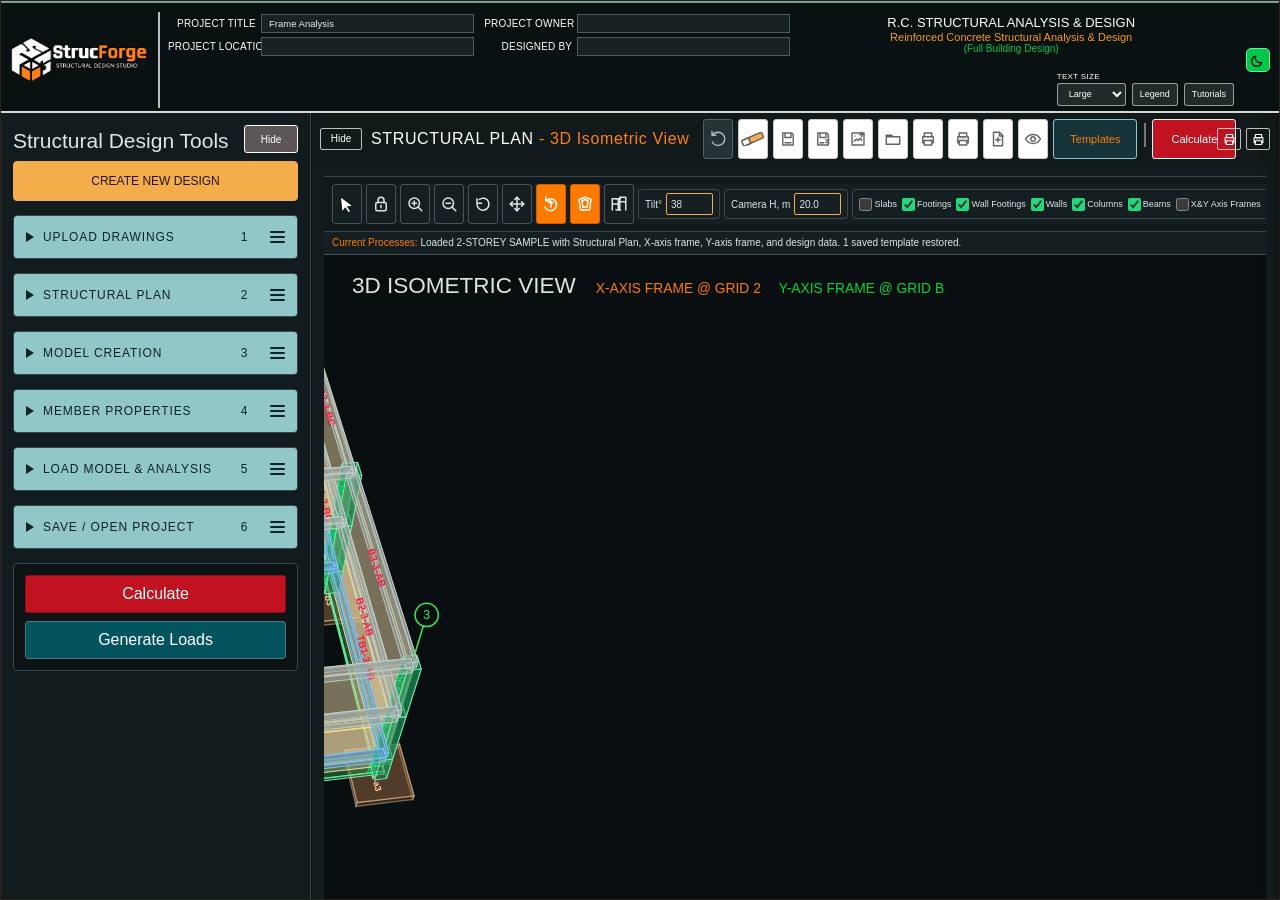
